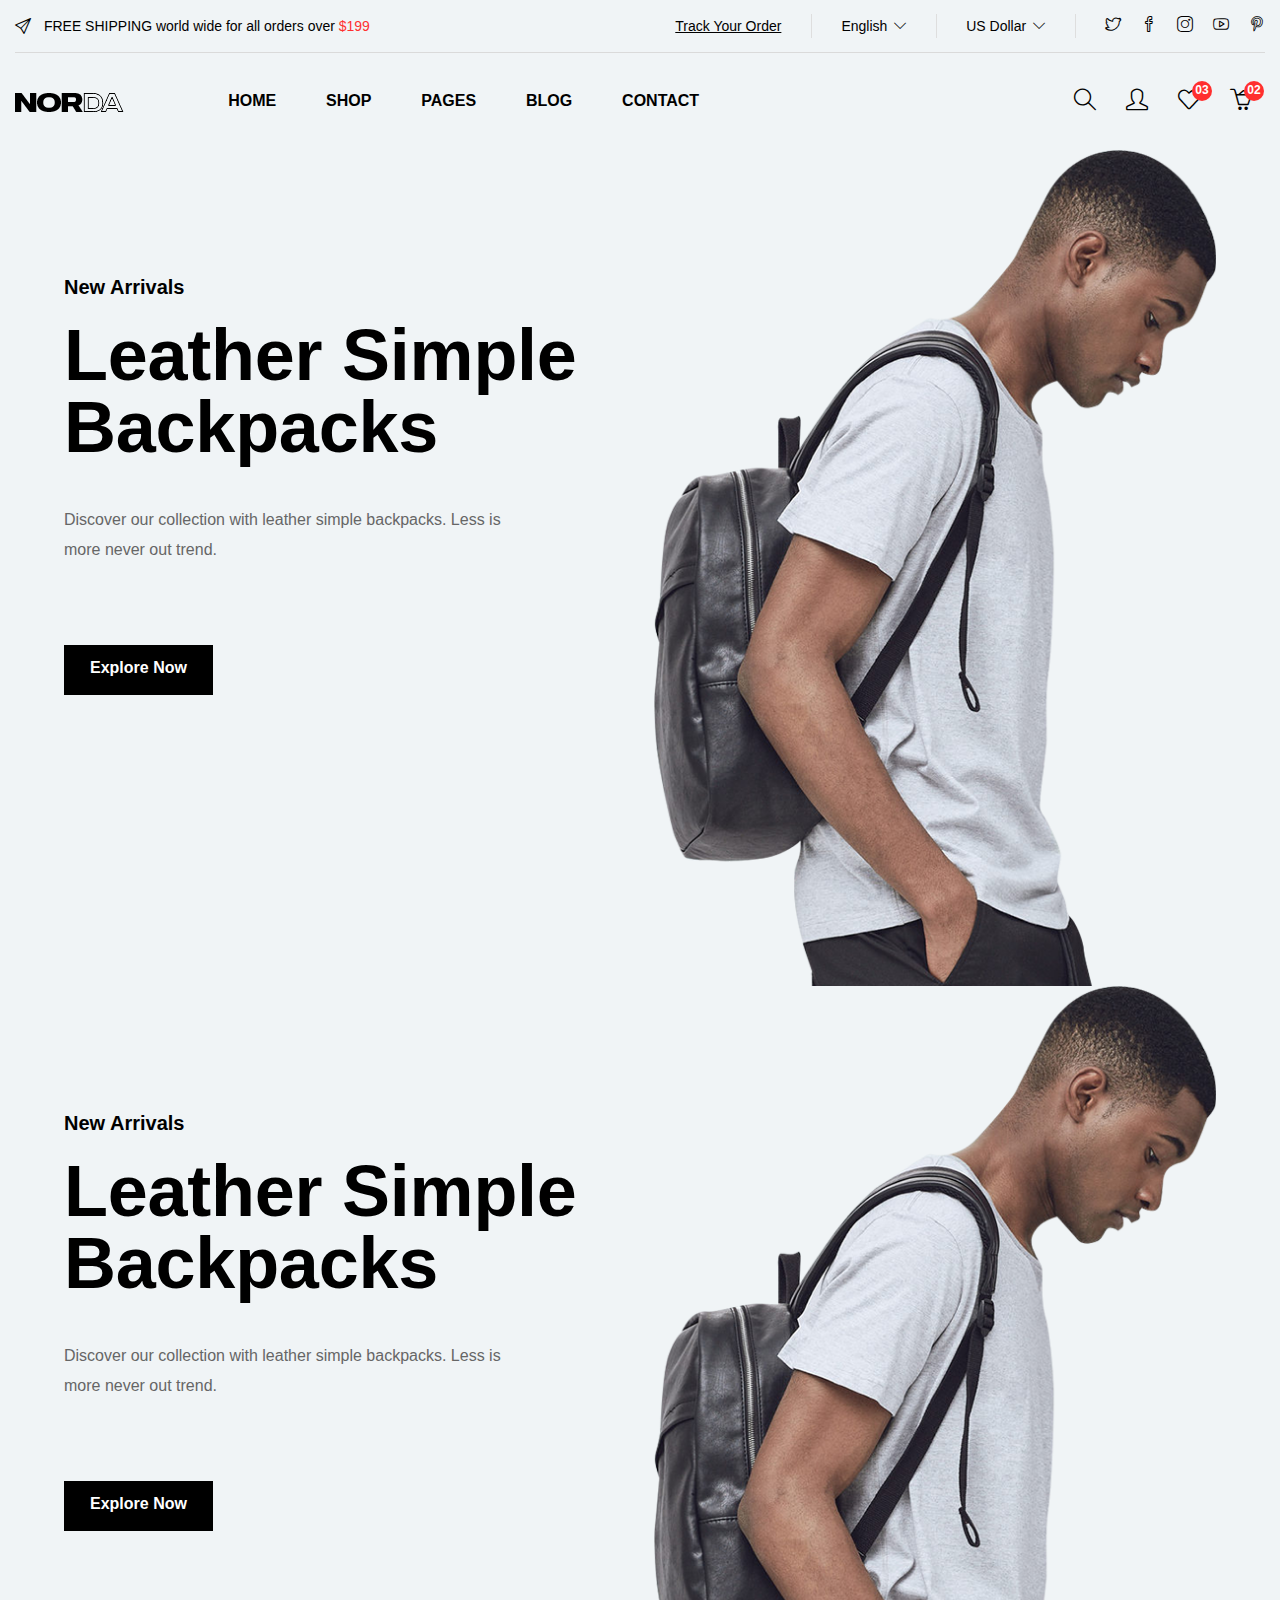
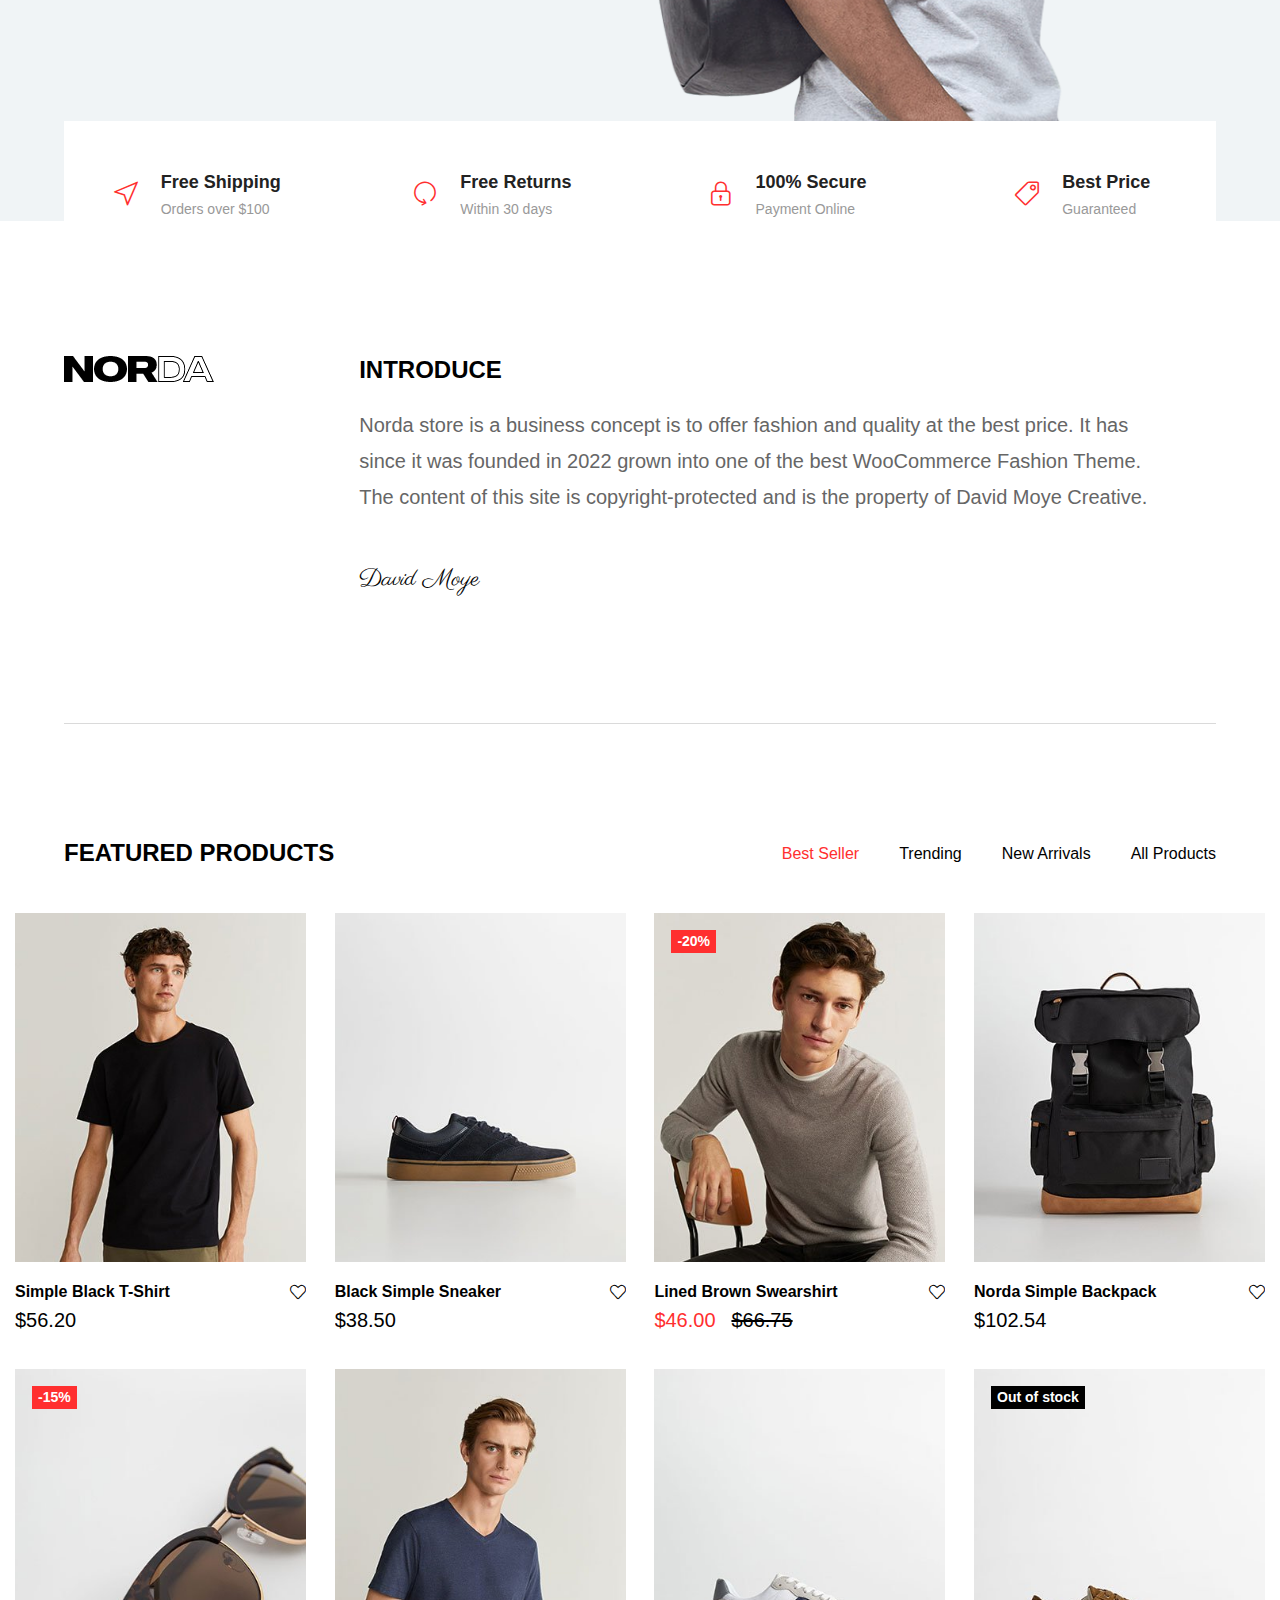
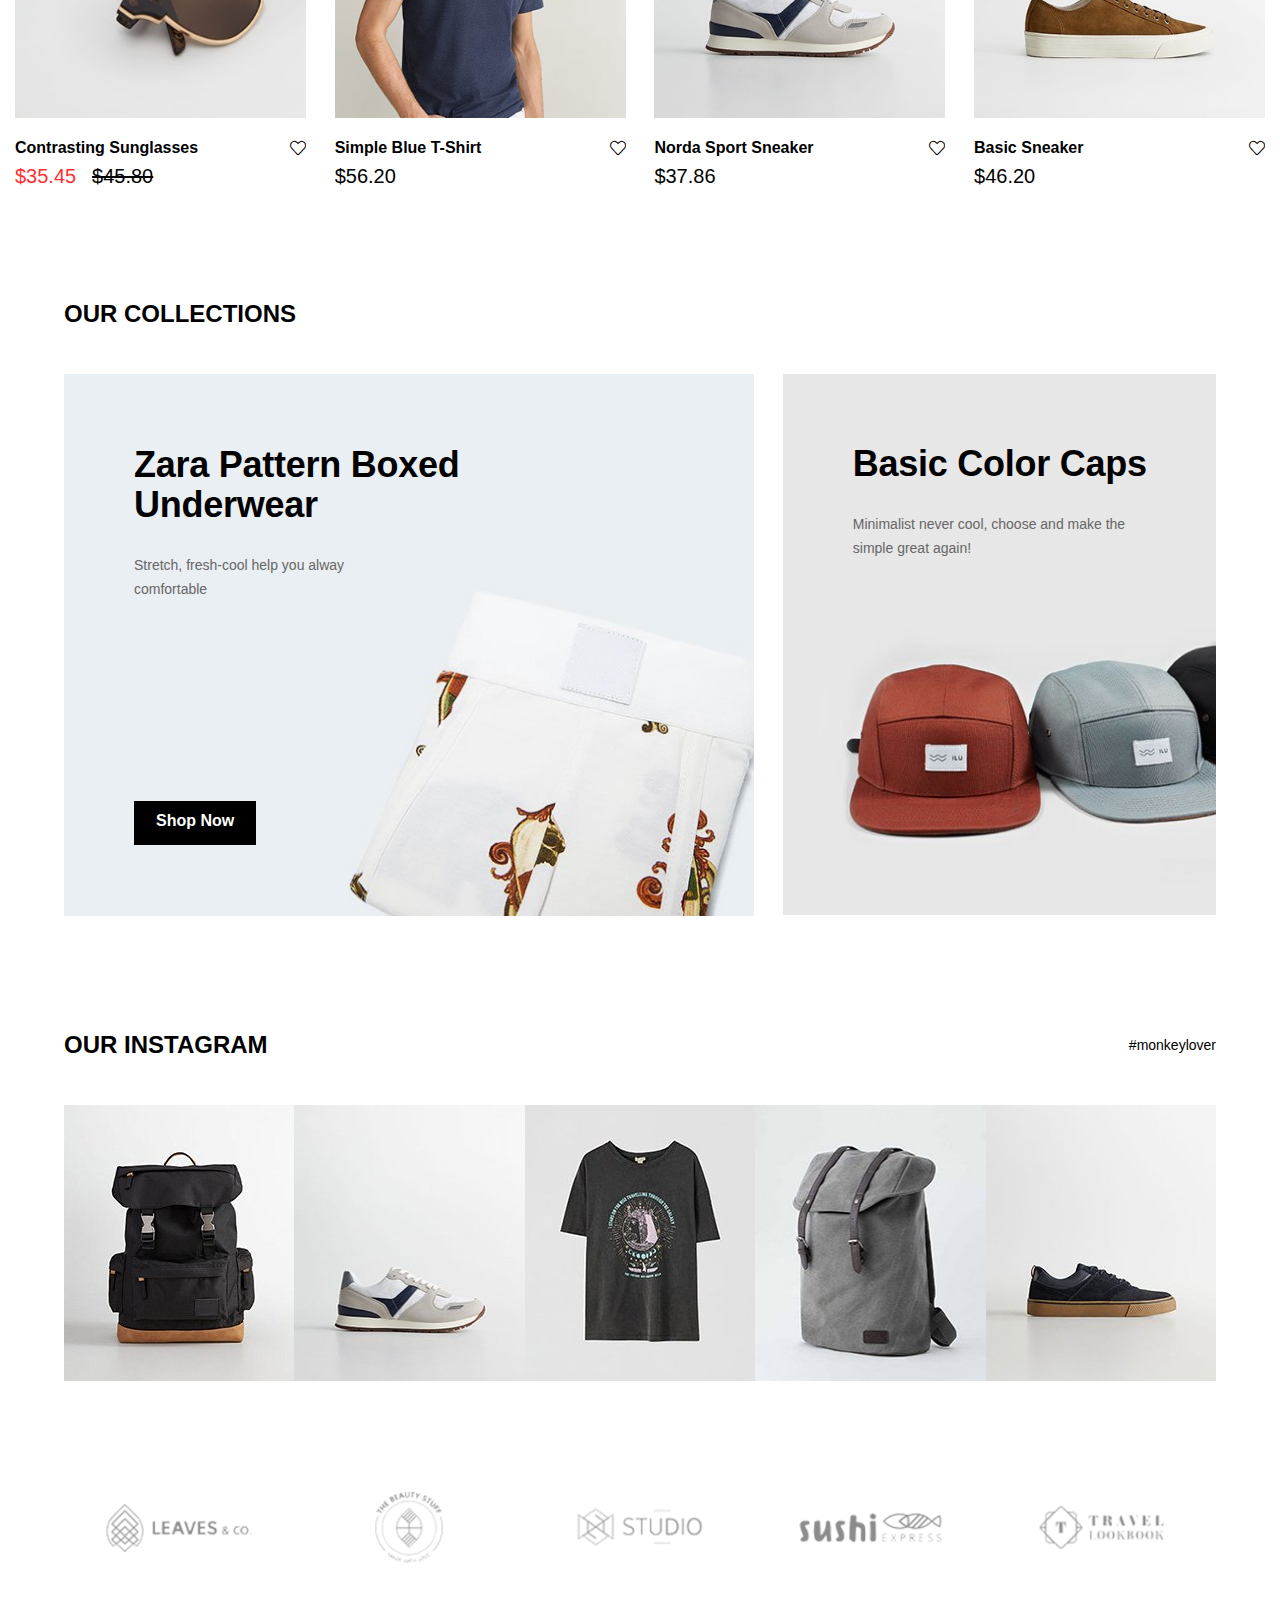
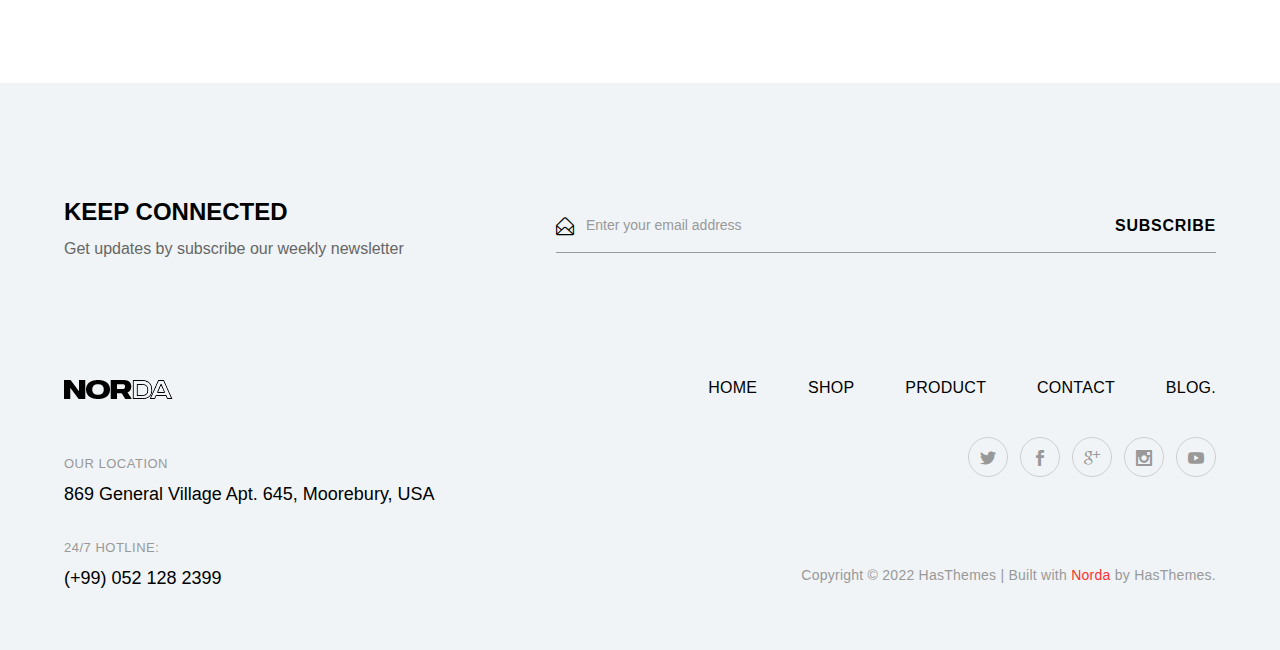
==== norda/index.html @ 331d60fc "Initital Commit" ====
<!doctype html>
<html class="no-js" lang="en">

<head>
    <meta charset="utf-8">
    <meta http-equiv="x-ua-compatible" content="ie=edge">
    <title>Norda - Minimal eCommerce HTML Template</title>
    <meta name="robots" content="noindex, follow" />
    <meta name="description" content="">
    <meta name="viewport" content="width=device-width, initial-scale=1, shrink-to-fit=no">
    <!-- Favicon -->
    <link rel="shortcut icon" type="image/x-icon" href="assets/images/favicon.png">

    <!-- All CSS is here
	============================================ -->

    <link rel="stylesheet" href="assets/css/vendor/bootstrap.min.css">
    <link rel="stylesheet" href="assets/css/vendor/simple-line-icons.css">
    <link rel="stylesheet" href="assets/css/vendor/elegant.css">
    <link rel="stylesheet" href="assets/css/vendor/linear-icon.css">
    <link rel="stylesheet" href="assets/css/plugins/nice-select.css">
    <link rel="stylesheet" href="assets/css/plugins/easyzoom.css">
    <link rel="stylesheet" href="assets/css/plugins/slick.css">
    <link rel="stylesheet" href="assets/css/plugins/animate.css">
    <link rel="stylesheet" href="assets/css/plugins/magnific-popup.css">
    <link rel="stylesheet" href="assets/css/plugins/jquery-ui.css">
    <link rel="stylesheet" href="assets/css/style.css">

</head>

<body>

    <div class="main-wrapper">
        <header class="header-area transparent-bar section-padding-1">
            <div class="container-fluid">
                <div class="header-large-device">
                    <div class="header-top header-top-ptb-1 border-bottom-1">
                        <div class="row">
                            <div class="col-xl-4 col-lg-5">
                                <div class="header-offer-wrap">
                                    <p><i class="icon-paper-plane"></i> FREE SHIPPING world wide for all orders over
                                        <span>$199</span>
                                    </p>
                                </div>
                            </div>
                            <div class="col-xl-8 col-lg-7">
                                <div class="header-top-right">
                                    <div class="same-style-wrap">
                                        <div class="same-style same-style-border track-order">
                                            <a href="order-tracking.html">Track Your Order</a>
                                        </div>
                                        <div class="same-style same-style-border language-wrap">
                                            <a class="language-dropdown-active" href="#">English <i
                                                    class="icon-arrow-down"></i></a>
                                            <div class="language-dropdown">
                                                <ul>
                                                    <li><a href="#">English</a></li>
                                                    <li><a href="#">French</a></li>
                                                    <li><a href="#">German</a></li>
                                                    <li><a href="#">Spanish</a></li>
                                                </ul>
                                            </div>
                                        </div>
                                        <div class="same-style same-style-border currency-wrap">
                                            <a class="currency-dropdown-active" href="#">US Dollar <i
                                                    class="icon-arrow-down"></i></a>
                                            <div class="currency-dropdown">
                                                <ul>
                                                    <li><a href="#">USD</a></li>
                                                    <li><a href="#">EUR</a></li>
                                                    <li><a href="#">Real</a></li>
                                                    <li><a href="#">BDT</a></li>
                                                </ul>
                                            </div>
                                        </div>
                                    </div>
                                    <div class="social-style-1 social-style-1-mrg">
                                        <a href="#"><i class="icon-social-twitter"></i></a>
                                        <a href="#"><i class="icon-social-facebook"></i></a>
                                        <a href="#"><i class="icon-social-instagram"></i></a>
                                        <a href="#"><i class="icon-social-youtube"></i></a>
                                        <a href="#"><i class="icon-social-pinterest"></i></a>
                                    </div>
                                </div>
                            </div>
                        </div>
                    </div>
                    <div class="header-bottom">
                        <div class="row align-items-center">
                            <div class="col-xl-2 col-lg-2">
                                <div class="logo">
                                    <a href="index.html"><img src="assets/images/logo/logo.png" alt="logo"></a>
                                </div>
                            </div>
                            <div class="col-xl-8 col-lg-7">
                                <div class="main-menu main-menu-padding-1 main-menu-lh-1">
                                    <nav>
                                        <ul>
                                            <li><a href="index.html">HOME </a>
                                                <ul class="sub-menu-style">
                                                    <li><a href="index.html">Home version 1 </a></li>
                                                    <li><a href="index-2.html">Home version 2</a></li>
                                                    <li><a href="index-3.html">Home version 3</a></li>
                                                    <li><a href="index-4.html">Home version 4</a></li>
                                                    <li><a href="index-5.html">Home version 5</a></li>
                                                    <li><a href="index-6.html">Home version 6</a></li>
                                                    <li><a href="index-7.html">Home version 7</a></li>
                                                    <li><a href="index-8.html">Home version 8</a></li>
                                                    <li><a href="index-9.html">Home version 9</a></li>
                                                    <li><a href="index-10.html">Home version 10</a></li>
                                                </ul>
                                            </li>
                                            <li><a href="shop.html">SHOP </a>
                                                <ul class="mega-menu-style mega-menu-mrg-1">
                                                    <li>
                                                        <ul>
                                                            <li>
                                                                <a class="dropdown-title" href="#">Shop Layout</a>
                                                                <ul>
                                                                    <li><a href="shop.html">standard style</a></li>
                                                                    <li><a href="shop-list.html">shop list style</a>
                                                                    </li>
                                                                    <li><a href="shop-fullwide.html">shop fullwide</a>
                                                                    </li>
                                                                    <li><a href="shop-no-sidebar.html">grid no
                                                                            sidebar</a></li>
                                                                    <li><a href="shop-list-no-sidebar.html">list no
                                                                            sidebar</a></li>
                                                                    <li><a href="shop-right-sidebar.html">shop right
                                                                            sidebar</a></li>
                                                                    <li><a href="store-location.html">store location</a>
                                                                    </li>
                                                                </ul>
                                                            </li>
                                                            <li>
                                                                <a class="dropdown-title" href="#">Products Layout</a>
                                                                <ul>
                                                                    <li><a href="product-details.html">tab style 1</a>
                                                                    </li>
                                                                    <li><a href="product-details-2.html">tab style 2</a>
                                                                    </li>
                                                                    <li><a href="product-details-sticky.html">sticky
                                                                            style</a></li>
                                                                    <li><a href="product-details-gallery.html">gallery
                                                                            style </a></li>
                                                                    <li><a href="product-details-affiliate.html">affiliate
                                                                            style</a></li>
                                                                    <li><a href="product-details-group.html">group
                                                                            style</a></li>
                                                                    <li><a href="product-details-fixed-img.html">fixed
                                                                            image style </a></li>
                                                                </ul>
                                                            </li>
                                                            <li>
                                                                <a href="shop.html"><img
                                                                        src="assets/images/banner/banner-12.png"
                                                                        alt=""></a>
                                                            </li>
                                                        </ul>
                                                    </li>
                                                </ul>
                                            </li>
                                            <li><a href="#">PAGES </a>
                                                <ul class="sub-menu-style">
                                                    <li><a href="about-us.html">about us </a></li>
                                                    <li><a href="cart.html">cart page</a></li>
                                                    <li><a href="checkout.html">checkout </a></li>
                                                    <li><a href="my-account.html">my account</a></li>
                                                    <li><a href="wishlist.html">wishlist </a></li>
                                                    <li><a href="compare.html">compare </a></li>
                                                    <li><a href="contact.html">contact us </a></li>
                                                    <li><a href="order-tracking.html">order tracking</a></li>
                                                    <li><a href="login-register.html">login / register </a></li>
                                                </ul>
                                            </li>
                                            <li><a href="blog.html">BLOG </a>
                                                <ul class="sub-menu-style">
                                                    <li><a href="blog.html">blog standard </a></li>
                                                    <li><a href="blog-no-sidebar.html">blog no sidebar </a></li>
                                                    <li><a href="blog-right-sidebar.html">blog right sidebar</a></li>
                                                    <li><a href="blog-details.html">blog details</a></li>
                                                </ul>
                                            </li>
                                            <li><a href="contact.html">CONTACT </a></li>
                                        </ul>
                                    </nav>
                                </div>
                            </div>
                            <div class="col-xl-2 col-lg-3">
                                <div class="header-action header-action-flex header-action-mrg-right">
                                    <div class="same-style-2 header-search-1">
                                        <a class="search-toggle" href="#">
                                            <i class="icon-magnifier s-open"></i>
                                            <i class="icon_close s-close"></i>
                                        </a>
                                        <div class="search-wrap-1">
                                            <form action="#">
                                                <input placeholder="Search products…" type="text">
                                                <button class="button-search"><i class="icon-magnifier"></i></button>
                                            </form>
                                        </div>
                                    </div>
                                    <div class="same-style-2">
                                        <a href="login-register.html"><i class="icon-user"></i></a>
                                    </div>
                                    <div class="same-style-2">
                                        <a href="wishlist.html"><i class="icon-heart"></i><span
                                                class="pro-count red">03</span></a>
                                    </div>
                                    <div class="same-style-2 header-cart">
                                        <a class="cart-active" href="#">
                                            <i class="icon-basket-loaded"></i><span class="pro-count red">02</span>
                                        </a>
                                    </div>
                                </div>
                            </div>
                        </div>
                    </div>
                </div>
                <div class="header-small-device small-device-ptb-1">
                    <div class="row align-items-center">
                        <div class="col-5">
                            <div class="mobile-logo">
                                <a href="index.html">
                                    <img alt="" src="assets/images/logo/logo.png">
                                </a>
                            </div>
                        </div>
                        <div class="col-7">
                            <div class="header-action header-action-flex">
                                <div class="same-style-2">
                                    <a href="login-register.html"><i class="icon-user"></i></a>
                                </div>
                                <div class="same-style-2">
                                    <a href="wishlist.html"><i class="icon-heart"></i><span
                                            class="pro-count red">03</span></a>
                                </div>
                                <div class="same-style-2 header-cart">
                                    <a class="cart-active" href="#">
                                        <i class="icon-basket-loaded"></i><span class="pro-count red">02</span>
                                    </a>
                                </div>
                                <div class="same-style-2 main-menu-icon">
                                    <a class="mobile-header-button-active" href="#"><i class="icon-menu"></i> </a>
                                </div>
                            </div>
                        </div>
                    </div>
                </div>
            </div>
        </header>
        <!-- mini cart start -->
        <div class="sidebar-cart-active">
            <div class="sidebar-cart-all">
                <a class="cart-close" href="#"><i class="icon_close"></i></a>
                <div class="cart-content">
                    <h3>Shopping Cart</h3>
                    <ul>
                        <li class="single-product-cart">
                            <div class="cart-img">
                                <a href="#"><img src="assets/images/cart/cart-1.jpg" alt=""></a>
                            </div>
                            <div class="cart-title">
                                <h4><a href="#">Simple Black T-Shirt</a></h4>
                                <span> 1 × $49.00 </span>
                            </div>
                            <div class="cart-delete">
                                <a href="#">×</a>
                            </div>
                        </li>
                        <li class="single-product-cart">
                            <div class="cart-img">
                                <a href="#"><img src="assets/images/cart/cart-2.jpg" alt=""></a>
                            </div>
                            <div class="cart-title">
                                <h4><a href="#">Norda Backpack</a></h4>
                                <span> 1 × $49.00 </span>
                            </div>
                            <div class="cart-delete">
                                <a href="#">×</a>
                            </div>
                        </li>
                    </ul>
                    <div class="cart-total">
                        <h4>Subtotal: <span>$170.00</span></h4>
                    </div>
                    <div class="cart-checkout-btn">
                        <a class="btn-hover cart-btn-style" href="cart.html">view cart</a>
                        <a class="no-mrg btn-hover cart-btn-style" href="checkout.html">checkout</a>
                    </div>
                </div>
            </div>
        </div>
        <!-- Mobile menu start -->
        <div class="mobile-header-active mobile-header-wrapper-style">
            <div class="clickalbe-sidebar-wrap">
                <a class="sidebar-close"><i class="icon_close"></i></a>
                <div class="mobile-header-content-area">
                    <div class="header-offer-wrap mobile-header-padding-border-4">
                        <p><i class="icon-paper-plane"></i> FREE SHIPPING world wide for all orders over
                            <span>$199</span>
                        </p>
                    </div>
                    <div class="mobile-search mobile-header-padding-border-1">
                        <form class="search-form" action="#">
                            <input type="text" placeholder="Search here…">
                            <button class="button-search"><i class="icon-magnifier"></i></button>
                        </form>
                    </div>
                    <div class="mobile-menu-wrap mobile-header-padding-border-2">
                        <!-- mobile menu start -->
                        <nav>
                            <ul class="mobile-menu">
                                <li class="menu-item-has-children"><a href="index.html">Home</a>
                                    <ul class="dropdown">
                                        <li><a href="index.html">Home version 1 </a></li>
                                        <li><a href="index-2.html">Home version 2</a></li>
                                        <li><a href="index-3.html">Home version 3</a></li>
                                        <li><a href="index-4.html">Home version 4</a></li>
                                        <li><a href="index-5.html">Home version 5</a></li>
                                        <li><a href="index-6.html">Home version 6</a></li>
                                        <li><a href="index-7.html">Home version 7</a></li>
                                        <li><a href="index-8.html">Home version 8</a></li>
                                        <li><a href="index-9.html">Home version 9</a></li>
                                        <li><a href="index-10.html">Home version 10</a></li>
                                    </ul>
                                </li>
                                <li class="menu-item-has-children "><a href="#">shop</a>
                                    <ul class="dropdown">
                                        <li class="menu-item-has-children"><a href="#">shop layout</a>
                                            <ul class="dropdown">
                                                <li><a href="shop.html">standard style</a></li>
                                                <li><a href="shop-list.html">shop list style</a></li>
                                                <li><a href="shop-fullwide.html">shop fullwide</a></li>
                                                <li><a href="shop-no-sidebar.html">grid no sidebar</a></li>
                                                <li><a href="shop-list-no-sidebar.html">list no sidebar</a></li>
                                                <li><a href="shop-right-sidebar.html">shop right sidebar</a></li>
                                                <li><a href="store-location.html">store location</a></li>
                                            </ul>
                                        </li>
                                        <li class="menu-item-has-children"><a href="#">Products Layout</a>
                                            <ul class="dropdown">
                                                <li><a href="product-details.html">tab style 1</a></li>
                                                <li><a href="product-details-2.html">tab style 2</a></li>
                                                <li><a href="product-details-sticky.html">sticky style</a></li>
                                                <li><a href="product-details-gallery.html">gallery style </a></li>
                                                <li><a href="product-details-affiliate.html">affiliate style</a></li>
                                                <li><a href="product-details-group.html">group style</a></li>
                                                <li><a href="product-details-fixed-img.html">fixed image style </a></li>
                                            </ul>
                                        </li>
                                    </ul>
                                </li>
                                <li class="menu-item-has-children"><a href="#">Pages</a>
                                    <ul class="dropdown">
                                        <li><a href="about-us.html">about us </a></li>
                                        <li><a href="cart.html">cart page</a></li>
                                        <li><a href="checkout.html">checkout </a></li>
                                        <li><a href="my-account.html">my account</a></li>
                                        <li><a href="wishlist.html">wishlist </a></li>
                                        <li><a href="compare.html">compare </a></li>
                                        <li><a href="contact.html">contact us </a></li>
                                        <li><a href="order-tracking.html">order tracking</a></li>
                                        <li><a href="login-register.html">login / register </a></li>
                                    </ul>
                                </li>
                                <li class="menu-item-has-children "><a href="#">Blog</a>
                                    <ul class="dropdown">
                                        <li><a href="blog.html">blog standard </a></li>
                                        <li><a href="blog-no-sidebar.html">blog no sidebar </a></li>
                                        <li><a href="blog-right-sidebar.html">blog right sidebar</a></li>
                                        <li><a href="blog-details.html">blog details</a></li>
                                    </ul>
                                </li>
                                <li><a href="contact.html">Contact us</a></li>
                            </ul>
                        </nav>
                        <!-- mobile menu end -->
                    </div>
                    <div class="mobile-header-info-wrap mobile-header-padding-border-3">
                        <div class="single-mobile-header-info">
                            <a href="order-tracking.html"><i class="lastudioicon-pin-3-2"></i> Track Your Order </a>
                        </div>
                        <div class="single-mobile-header-info">
                            <a class="mobile-language-active" href="#">Language <span><i
                                        class="icon-arrow-down"></i></span></a>
                            <div class="lang-curr-dropdown lang-dropdown-active">
                                <ul>
                                    <li><a href="#">English</a></li>
                                    <li><a href="#">French</a></li>
                                    <li><a href="#">German</a></li>
                                    <li><a href="#">Spanish</a></li>
                                </ul>
                            </div>
                        </div>
                        <div class="single-mobile-header-info">
                            <a class="mobile-currency-active" href="#">Currency <span><i
                                        class="icon-arrow-down"></i></span></a>
                            <div class="lang-curr-dropdown curr-dropdown-active">
                                <ul>
                                    <li><a href="#">USD</a></li>
                                    <li><a href="#">EUR</a></li>
                                    <li><a href="#">Real</a></li>
                                    <li><a href="#">BDT</a></li>
                                </ul>
                            </div>
                        </div>
                    </div>
                    <div class="mobile-contact-info mobile-header-padding-border-4">
                        <ul>
                            <li><i class="icon-phone "></i> (+612) 2531 5600</li>
                            <li><i class="icon-envelope-open "></i> norda@domain.com</li>
                            <li><i class="icon-home"></i> PO Box 1622 Colins Street West Australia</li>
                        </ul>
                    </div>
                    <div class="mobile-social-icon">
                        <a class="facebook" href="#"><i class="icon-social-facebook"></i></a>
                        <a class="twitter" href="#"><i class="icon-social-twitter"></i></a>
                        <a class="pinterest" href="#"><i class="icon-social-pinterest"></i></a>
                        <a class="instagram" href="#"><i class="icon-social-instagram"></i></a>
                    </div>
                </div>
            </div>
        </div>
        <div class="slider-area bg-gray">
            <div class="hero-slider-active-1 hero-slider-pt-1 nav-style-1 dot-style-1">
                <div class="single-hero-slider single-animation-wrap">
                    <div class="container">
                        <div class="row">
                            <div class="col-lg-6 col-md-6 col-sm-6">
                                <div class="hero-slider-content-1 hero-slider-content-1-pt-1 slider-animated-1">
                                    <h4 class="animated">New Arrivals</h4>
                                    <h1 class="animated">Leather Simple <br>Backpacks</h1>
                                    <p class="animated">Discover our collection with leather simple backpacks. Less is
                                        more never out trend.</p>
                                    <div class="btn-style-1">
                                        <a class="animated btn-1-padding-1" href="product-details.html">Explore Now</a>
                                    </div>
                                </div>
                            </div>
                            <div class="col-lg-6 col-md-6 col-sm-6">
                                <div class="hero-slider-img-1 slider-animated-1">
                                    <img class="animated" src="assets/images/slider/hm-1-slider-1.png" alt="">
                                </div>
                            </div>
                        </div>
                    </div>
                </div>
                <div class="single-hero-slider single-animation-wrap">
                    <div class="container">
                        <div class="row">
                            <div class="col-lg-6 col-md-6 col-sm-6">
                                <div class="hero-slider-content-1 hero-slider-content-1-pt-1 slider-animated-1">
                                    <h4 class="animated">New Arrivals</h4>
                                    <h1 class="animated">Leather Simple <br>Backpacks</h1>
                                    <p class="animated">Discover our collection with leather simple backpacks. Less is
                                        more never out trend.</p>
                                    <div class="btn-style-1">
                                        <a class="animated btn-1-padding-1" href="product-details.html">Explore Now</a>
                                    </div>
                                </div>
                            </div>
                            <div class="col-lg-6 col-md-6 col-sm-6">
                                <div class="hero-slider-img-1 slider-animated-1">
                                    <img class="animated" src="assets/images/slider/hm-1-slider-1.png" alt="">
                                </div>
                            </div>
                        </div>
                    </div>
                </div>
            </div>
        </div>
        <div class="service-area">
            <div class="container">
                <div class="service-wrap">
                    <div class="row">
                        <div class="col-lg-3 col-md-6 col-sm-6 col-12">
                            <div class="single-service-wrap mb-30">
                                <div class="service-icon">
                                    <i class="icon-cursor"></i>
                                </div>
                                <div class="service-content">
                                    <h3>Free Shipping</h3>
                                    <span>Orders over $100</span>
                                </div>
                            </div>
                        </div>
                        <div class="col-lg-3 col-md-6 col-sm-6 col-12">
                            <div class="single-service-wrap mb-30">
                                <div class="service-icon">
                                    <i class="icon-reload"></i>
                                </div>
                                <div class="service-content">
                                    <h3>Free Returns</h3>
                                    <span>Within 30 days</span>
                                </div>
                            </div>
                        </div>
                        <div class="col-lg-3 col-md-6 col-sm-6 col-12">
                            <div class="single-service-wrap mb-30">
                                <div class="service-icon">
                                    <i class="icon-lock"></i>
                                </div>
                                <div class="service-content">
                                    <h3>100% Secure</h3>
                                    <span>Payment Online</span>
                                </div>
                            </div>
                        </div>
                        <div class="col-lg-3 col-md-6 col-sm-6 col-12">
                            <div class="single-service-wrap mb-30">
                                <div class="service-icon">
                                    <i class="icon-tag"></i>
                                </div>
                                <div class="service-content">
                                    <h3>Best Price</h3>
                                    <span>Guaranteed</span>
                                </div>
                            </div>
                        </div>
                    </div>
                </div>
            </div>
        </div>
        <div class="about-us-area pt-85">
            <div class="container">
                <div class="border-bottom-1 about-content-pb">
                    <div class="row">
                        <div class="col-lg-3 col-md-3">
                            <div class="about-us-logo">
                                <img src="assets/images/about/logo.png" alt="logo">
                            </div>
                        </div>
                        <div class="col-lg-9 col-md-9">
                            <div class="about-us-content">
                                <h3>Introduce</h3>
                                <p>Norda store is a business concept is to offer fashion and quality at the best price.
                                    It has since it was founded in 2022 grown into one of the best WooCommerce Fashion
                                    Theme. The content of this site is copyright-protected and is the property of David
                                    Moye Creative.</p>
                                <div class="signature">
                                    <h2>David Moye</h2>
                                </div>
                            </div>
                        </div>
                    </div>
                </div>
            </div>
        </div>
        <div class="product-area section-padding-1 pt-115 pb-75">
            <div class="container">
                <div class="section-title-tab-wrap mb-45">
                    <div class="section-title">
                        <h2>Featured Products</h2>
                    </div>
                    <div class="tab-style-1 nav">
                        <a class="active" href="#product-1" data-bs-toggle="tab">Best Seller</a>
                        <a href="#product-2" data-bs-toggle="tab"> Trending</a>
                        <a href="#product-3" data-bs-toggle="tab">New Arrivals </a>
                        <a href="#product-4" data-bs-toggle="tab">All Products</a>
                    </div>
                </div>
            </div>
            <div class="container-fluid">
                <div class="tab-content jump">
                    <div id="product-1" class="tab-pane active">
                        <div class="row">
                            <div class="col-xl-3 col-lg-4 col-md-6 col-sm-6 col-12">
                                <div class="single-product-wrap mb-35">
                                    <div class="product-img product-img-zoom mb-20">
                                        <a href="product-details.html">
                                            <img src="assets/images/product/product-1.jpg" alt="">
                                        </a>
                                        <div class="product-action-wrap">
                                            <div class="product-action-left">
                                                <button><i class="icon-basket-loaded"></i>Add to Cart</button>
                                            </div>
                                            <div class="product-action-right tooltip-style">
                                                <button data-bs-toggle="modal" data-bs-target="#exampleModal"><i
                                                        class="icon-size-fullscreen icons"></i><span>Quick
                                                        View</span></button>
                                                <button class="font-inc"><i
                                                        class="icon-refresh"></i><span>Compare</span></button>
                                            </div>
                                        </div>
                                    </div>
                                    <div class="product-content-wrap">
                                        <div class="product-content-left">
                                            <h4><a href="product-details.html">Simple Black T-Shirt</a></h4>
                                            <div class="product-price">
                                                <span>$56.20</span>
                                            </div>
                                        </div>
                                        <div class="product-content-right tooltip-style">
                                            <button class="font-inc"><i
                                                    class="icon-heart"></i><span>Wishlist</span></button>
                                        </div>
                                    </div>
                                </div>
                            </div>
                            <div class="col-xl-3 col-lg-4 col-md-6 col-sm-6 col-12">
                                <div class="single-product-wrap mb-35">
                                    <div class="product-img product-img-zoom mb-20">
                                        <a href="product-details.html">
                                            <img src="assets/images/product/product-2.jpg" alt="">
                                        </a>
                                        <div class="product-action-wrap">
                                            <div class="product-action-left">
                                                <button><i class="icon-basket-loaded"></i>Add to Cart</button>
                                            </div>
                                            <div class="product-action-right tooltip-style">
                                                <button data-bs-toggle="modal" data-bs-target="#exampleModal"><i
                                                        class="icon-size-fullscreen icons"></i><span>Quick
                                                        View</span></button>
                                                <button class="font-inc"><i
                                                        class="icon-refresh"></i><span>Compare</span></button>
                                            </div>
                                        </div>
                                    </div>
                                    <div class="product-content-wrap">
                                        <div class="product-content-left">
                                            <h4><a href="product-details.html">Black Simple Sneaker</a></h4>
                                            <div class="product-price">
                                                <span>$38.50</span>
                                            </div>
                                        </div>
                                        <div class="product-content-right tooltip-style">
                                            <button class="font-inc"><i
                                                    class="icon-heart"></i><span>Wishlist</span></button>
                                        </div>
                                    </div>
                                </div>
                            </div>
                            <div class="col-xl-3 col-lg-4 col-md-6 col-sm-6 col-12">
                                <div class="single-product-wrap mb-35">
                                    <div class="product-img product-img-zoom mb-20">
                                        <a href="product-details.html">
                                            <img src="assets/images/product/product-3.jpg" alt="">
                                        </a>
                                        <span class="pro-badge left bg-red">-20%</span>
                                        <div class="product-action-wrap">
                                            <div class="product-action-left">
                                                <button><i class="icon-basket-loaded"></i>Add to Cart</button>
                                            </div>
                                            <div class="product-action-right tooltip-style">
                                                <button data-bs-toggle="modal" data-bs-target="#exampleModal"><i
                                                        class="icon-size-fullscreen icons"></i><span>Quick
                                                        View</span></button>
                                                <button class="font-inc"><i
                                                        class="icon-refresh"></i><span>Compare</span></button>
                                            </div>
                                        </div>
                                    </div>
                                    <div class="product-content-wrap">
                                        <div class="product-content-left">
                                            <h4><a href="product-details.html">Lined Brown Swearshirt</a></h4>
                                            <div class="product-price">
                                                <span class="new-price">$46.00</span>
                                                <span class="old-price">$66.75</span>
                                            </div>
                                        </div>
                                        <div class="product-content-right tooltip-style">
                                            <button class="font-inc"><i
                                                    class="icon-heart"></i><span>Wishlist</span></button>
                                        </div>
                                    </div>
                                </div>
                            </div>
                            <div class="col-xl-3 col-lg-4 col-md-6 col-sm-6 col-12">
                                <div class="single-product-wrap mb-35">
                                    <div class="product-img product-img-zoom mb-20">
                                        <a href="product-details.html">
                                            <img src="assets/images/product/product-4.jpg" alt="">
                                        </a>
                                        <div class="product-action-wrap">
                                            <div class="product-action-left">
                                                <button><i class="icon-basket-loaded"></i>Add to Cart</button>
                                            </div>
                                            <div class="product-action-right tooltip-style">
                                                <button data-bs-toggle="modal" data-bs-target="#exampleModal"><i
                                                        class="icon-size-fullscreen icons"></i><span>Quick
                                                        View</span></button>
                                                <button class="font-inc"><i
                                                        class="icon-refresh"></i><span>Compare</span></button>
                                            </div>
                                        </div>
                                    </div>
                                    <div class="product-content-wrap">
                                        <div class="product-content-left">
                                            <h4><a href="product-details.html">Norda Simple Backpack</a></h4>
                                            <div class="product-price">
                                                <span>$102.54</span>
                                            </div>
                                        </div>
                                        <div class="product-content-right tooltip-style">
                                            <button class="font-inc"><i
                                                    class="icon-heart"></i><span>Wishlist</span></button>
                                        </div>
                                    </div>
                                </div>
                            </div>
                            <div class="col-xl-3 col-lg-4 col-md-6 col-sm-6 col-12">
                                <div class="single-product-wrap mb-35">
                                    <div class="product-img product-img-zoom mb-20">
                                        <a href="product-details.html">
                                            <img src="assets/images/product/product-5.jpg" alt="">
                                        </a>
                                        <span class="pro-badge left bg-red">-15%</span>
                                        <div class="product-action-wrap">
                                            <div class="product-action-left">
                                                <button><i class="icon-basket-loaded"></i>Add to Cart</button>
                                            </div>
                                            <div class="product-action-right tooltip-style">
                                                <button data-bs-toggle="modal" data-bs-target="#exampleModal"><i
                                                        class="icon-size-fullscreen icons"></i><span>Quick
                                                        View</span></button>
                                                <button class="font-inc"><i
                                                        class="icon-refresh"></i><span>Compare</span></button>
                                            </div>
                                        </div>
                                    </div>
                                    <div class="product-content-wrap">
                                        <div class="product-content-left">
                                            <h4><a href="product-details.html">Contrasting Sunglasses</a></h4>
                                            <div class="product-price">
                                                <span class="new-price">$35.45</span>
                                                <span class="old-price">$45.80</span>
                                            </div>
                                        </div>
                                        <div class="product-content-right tooltip-style">
                                            <button class="font-inc"><i
                                                    class="icon-heart"></i><span>Wishlist</span></button>
                                        </div>
                                    </div>
                                </div>
                            </div>
                            <div class="col-xl-3 col-lg-4 col-md-6 col-sm-6 col-12">
                                <div class="single-product-wrap mb-35">
                                    <div class="product-img product-img-zoom mb-20">
                                        <a href="product-details.html">
                                            <img src="assets/images/product/product-6.jpg" alt="">
                                        </a>
                                        <div class="product-action-wrap">
                                            <div class="product-action-left">
                                                <button><i class="icon-basket-loaded"></i>Add to Cart</button>
                                            </div>
                                            <div class="product-action-right tooltip-style">
                                                <button data-bs-toggle="modal" data-bs-target="#exampleModal"><i
                                                        class="icon-size-fullscreen icons"></i><span>Quick
                                                        View</span></button>
                                                <button class="font-inc"><i
                                                        class="icon-refresh"></i><span>Compare</span></button>
                                            </div>
                                        </div>
                                    </div>
                                    <div class="product-content-wrap">
                                        <div class="product-content-left">
                                            <h4><a href="product-details.html">Simple Blue T-Shirt</a></h4>
                                            <div class="product-price">
                                                <span>$56.20</span>
                                            </div>
                                        </div>
                                        <div class="product-content-right tooltip-style">
                                            <button class="font-inc"><i
                                                    class="icon-heart"></i><span>Wishlist</span></button>
                                        </div>
                                    </div>
                                </div>
                            </div>
                            <div class="col-xl-3 col-lg-4 col-md-6 col-sm-6 col-12">
                                <div class="single-product-wrap mb-35">
                                    <div class="product-img product-img-zoom mb-20">
                                        <a href="product-details.html">
                                            <img src="assets/images/product/product-7.jpg" alt="">
                                        </a>
                                        <div class="product-action-wrap">
                                            <div class="product-action-left">
                                                <button><i class="icon-basket-loaded"></i>Add to Cart</button>
                                            </div>
                                            <div class="product-action-right tooltip-style">
                                                <button data-bs-toggle="modal" data-bs-target="#exampleModal"><i
                                                        class="icon-size-fullscreen icons"></i><span>Quick
                                                        View</span></button>
                                                <button class="font-inc"><i
                                                        class="icon-refresh"></i><span>Compare</span></button>
                                            </div>
                                        </div>
                                    </div>
                                    <div class="product-content-wrap">
                                        <div class="product-content-left">
                                            <h4><a href="product-details.html">Norda Sport Sneaker</a></h4>
                                            <div class="product-price">
                                                <span>$37.86</span>
                                            </div>
                                        </div>
                                        <div class="product-content-right tooltip-style">
                                            <button class="font-inc"><i
                                                    class="icon-heart"></i><span>Wishlist</span></button>
                                        </div>
                                    </div>
                                </div>
                            </div>
                            <div class="col-xl-3 col-lg-4 col-md-6 col-sm-6 col-12">
                                <div class="single-product-wrap mb-35">
                                    <div class="product-img product-img-zoom mb-20">
                                        <a href="product-details.html">
                                            <img src="assets/images/product/product-8.jpg" alt="">
                                        </a>
                                        <span class="pro-badge left bg-black">Out of stock</span>
                                        <div class="product-action-wrap">
                                            <div class="product-action-left">
                                                <button><i class="icon-basket-loaded"></i>Add to Cart</button>
                                            </div>
                                            <div class="product-action-right tooltip-style">
                                                <button data-bs-toggle="modal" data-bs-target="#exampleModal"><i
                                                        class="icon-size-fullscreen icons"></i><span>Quick
                                                        View</span></button>
                                                <button class="font-inc"><i
                                                        class="icon-refresh"></i><span>Compare</span></button>
                                            </div>
                                        </div>
                                    </div>
                                    <div class="product-content-wrap">
                                        <div class="product-content-left">
                                            <h4><a href="product-details.html">Basic Sneaker</a></h4>
                                            <div class="product-price">
                                                <span>$46.20</span>
                                            </div>
                                        </div>
                                        <div class="product-content-right tooltip-style">
                                            <button class="font-inc"><i
                                                    class="icon-heart"></i><span>Wishlist</span></button>
                                        </div>
                                    </div>
                                </div>
                            </div>
                        </div>
                    </div>
                    <div id="product-2" class="tab-pane">
                        <div class="row">
                            <div class="col-xl-3 col-lg-4 col-md-6 col-sm-6 col-12">
                                <div class="single-product-wrap mb-35">
                                    <div class="product-img product-img-zoom mb-20">
                                        <a href="product-details.html">
                                            <img src="assets/images/product/product-8.jpg" alt="">
                                        </a>
                                        <div class="product-action-wrap">
                                            <div class="product-action-left">
                                                <button><i class="icon-basket-loaded"></i>Add to Cart</button>
                                            </div>
                                            <div class="product-action-right tooltip-style">
                                                <button data-bs-toggle="modal" data-bs-target="#exampleModal"><i
                                                        class="icon-size-fullscreen icons"></i><span>Quick
                                                        View</span></button>
                                                <button class="font-inc"><i
                                                        class="icon-refresh"></i><span>Compare</span></button>
                                            </div>
                                        </div>
                                    </div>
                                    <div class="product-content-wrap">
                                        <div class="product-content-left">
                                            <h4><a href="product-details.html">Basic Sneaker</a></h4>
                                            <div class="product-price">
                                                <span>$56.20</span>
                                            </div>
                                        </div>
                                        <div class="product-content-right tooltip-style">
                                            <button class="font-inc"><i
                                                    class="icon-heart"></i><span>Wishlist</span></button>
                                        </div>
                                    </div>
                                </div>
                            </div>
                            <div class="col-xl-3 col-lg-4 col-md-6 col-sm-6 col-12">
                                <div class="single-product-wrap mb-35">
                                    <div class="product-img product-img-zoom mb-20">
                                        <a href="product-details.html">
                                            <img src="assets/images/product/product-7.jpg" alt="">
                                        </a>
                                        <div class="product-action-wrap">
                                            <div class="product-action-left">
                                                <button><i class="icon-basket-loaded"></i>Add to Cart</button>
                                            </div>
                                            <div class="product-action-right tooltip-style">
                                                <button data-bs-toggle="modal" data-bs-target="#exampleModal"><i
                                                        class="icon-size-fullscreen icons"></i><span>Quick
                                                        View</span></button>
                                                <button class="font-inc"><i
                                                        class="icon-refresh"></i><span>Compare</span></button>
                                            </div>
                                        </div>
                                    </div>
                                    <div class="product-content-wrap">
                                        <div class="product-content-left">
                                            <h4><a href="product-details.html">Norda Sport Sneaker</a></h4>
                                            <div class="product-price">
                                                <span>$38.50</span>
                                            </div>
                                        </div>
                                        <div class="product-content-right tooltip-style">
                                            <button class="font-inc"><i
                                                    class="icon-heart"></i><span>Wishlist</span></button>
                                        </div>
                                    </div>
                                </div>
                            </div>
                            <div class="col-xl-3 col-lg-4 col-md-6 col-sm-6 col-12">
                                <div class="single-product-wrap mb-35">
                                    <div class="product-img product-img-zoom mb-20">
                                        <a href="product-details.html">
                                            <img src="assets/images/product/product-6.jpg" alt="">
                                        </a>
                                        <span class="pro-badge left bg-red">-20%</span>
                                        <div class="product-action-wrap">
                                            <div class="product-action-left">
                                                <button><i class="icon-basket-loaded"></i>Add to Cart</button>
                                            </div>
                                            <div class="product-action-right tooltip-style">
                                                <button data-bs-toggle="modal" data-bs-target="#exampleModal"><i
                                                        class="icon-size-fullscreen icons"></i><span>Quick
                                                        View</span></button>
                                                <button class="font-inc"><i
                                                        class="icon-refresh"></i><span>Compare</span></button>
                                            </div>
                                        </div>
                                    </div>
                                    <div class="product-content-wrap">
                                        <div class="product-content-left">
                                            <h4><a href="product-details.html">Simple Blue T-Shirt</a></h4>
                                            <div class="product-price">
                                                <span class="new-price">$46.00</span>
                                                <span class="old-price">$66.75</span>
                                            </div>
                                        </div>
                                        <div class="product-content-right tooltip-style">
                                            <button class="font-inc"><i
                                                    class="icon-heart"></i><span>Wishlist</span></button>
                                        </div>
                                    </div>
                                </div>
                            </div>
                            <div class="col-xl-3 col-lg-4 col-md-6 col-sm-6 col-12">
                                <div class="single-product-wrap mb-35">
                                    <div class="product-img product-img-zoom mb-20">
                                        <a href="product-details.html">
                                            <img src="assets/images/product/product-5.jpg" alt="">
                                        </a>
                                        <div class="product-action-wrap">
                                            <div class="product-action-left">
                                                <button><i class="icon-basket-loaded"></i>Add to Cart</button>
                                            </div>
                                            <div class="product-action-right tooltip-style">
                                                <button data-bs-toggle="modal" data-bs-target="#exampleModal"><i
                                                        class="icon-size-fullscreen icons"></i><span>Quick
                                                        View</span></button>
                                                <button class="font-inc"><i
                                                        class="icon-refresh"></i><span>Compare</span></button>
                                            </div>
                                        </div>
                                    </div>
                                    <div class="product-content-wrap">
                                        <div class="product-content-left">
                                            <h4><a href="product-details.html">Contrasting Sunglasses</a></h4>
                                            <div class="product-price">
                                                <span>$102.54</span>
                                            </div>
                                        </div>
                                        <div class="product-content-right tooltip-style">
                                            <button class="font-inc"><i
                                                    class="icon-heart"></i><span>Wishlist</span></button>
                                        </div>
                                    </div>
                                </div>
                            </div>
                            <div class="col-xl-3 col-lg-4 col-md-6 col-sm-6 col-12">
                                <div class="single-product-wrap mb-35">
                                    <div class="product-img product-img-zoom mb-20">
                                        <a href="product-details.html">
                                            <img src="assets/images/product/product-4.jpg" alt="">
                                        </a>
                                        <span class="pro-badge left bg-red">-15%</span>
                                        <div class="product-action-wrap">
                                            <div class="product-action-left">
                                                <button><i class="icon-basket-loaded"></i>Add to Cart</button>
                                            </div>
                                            <div class="product-action-right tooltip-style">
                                                <button data-bs-toggle="modal" data-bs-target="#exampleModal"><i
                                                        class="icon-size-fullscreen icons"></i><span>Quick
                                                        View</span></button>
                                                <button class="font-inc"><i
                                                        class="icon-refresh"></i><span>Compare</span></button>
                                            </div>
                                        </div>
                                    </div>
                                    <div class="product-content-wrap">
                                        <div class="product-content-left">
                                            <h4><a href="product-details.html">Norda Simple Backpack</a></h4>
                                            <div class="product-price">
                                                <span class="new-price">$35.45</span>
                                                <span class="old-price">$45.80</span>
                                            </div>
                                        </div>
                                        <div class="product-content-right tooltip-style">
                                            <button class="font-inc"><i
                                                    class="icon-heart"></i><span>Wishlist</span></button>
                                        </div>
                                    </div>
                                </div>
                            </div>
                            <div class="col-xl-3 col-lg-4 col-md-6 col-sm-6 col-12">
                                <div class="single-product-wrap mb-35">
                                    <div class="product-img product-img-zoom mb-20">
                                        <a href="product-details.html">
                                            <img src="assets/images/product/product-3.jpg" alt="">
                                        </a>
                                        <div class="product-action-wrap">
                                            <div class="product-action-left">
                                                <button><i class="icon-basket-loaded"></i>Add to Cart</button>
                                            </div>
                                            <div class="product-action-right tooltip-style">
                                                <button data-bs-toggle="modal" data-bs-target="#exampleModal"><i
                                                        class="icon-size-fullscreen icons"></i><span>Quick
                                                        View</span></button>
                                                <button class="font-inc"><i
                                                        class="icon-refresh"></i><span>Compare</span></button>
                                            </div>
                                        </div>
                                    </div>
                                    <div class="product-content-wrap">
                                        <div class="product-content-left">
                                            <h4><a href="product-details.html">Lined Brown Swearshirt</a></h4>
                                            <div class="product-price">
                                                <span>$56.20</span>
                                            </div>
                                        </div>
                                        <div class="product-content-right tooltip-style">
                                            <button class="font-inc"><i
                                                    class="icon-heart"></i><span>Wishlist</span></button>
                                        </div>
                                    </div>
                                </div>
                            </div>
                            <div class="col-xl-3 col-lg-4 col-md-6 col-sm-6 col-12">
                                <div class="single-product-wrap mb-35">
                                    <div class="product-img product-img-zoom mb-20">
                                        <a href="product-details.html">
                                            <img src="assets/images/product/product-2.jpg" alt="">
                                        </a>
                                        <div class="product-action-wrap">
                                            <div class="product-action-left">
                                                <button><i class="icon-basket-loaded"></i>Add to Cart</button>
                                            </div>
                                            <div class="product-action-right tooltip-style">
                                                <button data-bs-toggle="modal" data-bs-target="#exampleModal"><i
                                                        class="icon-size-fullscreen icons"></i><span>Quick
                                                        View</span></button>
                                                <button class="font-inc"><i
                                                        class="icon-refresh"></i><span>Compare</span></button>
                                            </div>
                                        </div>
                                    </div>
                                    <div class="product-content-wrap">
                                        <div class="product-content-left">
                                            <h4><a href="product-details.html">Black Simple Sneaker</a></h4>
                                            <div class="product-price">
                                                <span>$37.86</span>
                                            </div>
                                        </div>
                                        <div class="product-content-right tooltip-style">
                                            <button class="font-inc"><i
                                                    class="icon-heart"></i><span>Wishlist</span></button>
                                        </div>
                                    </div>
                                </div>
                            </div>
                            <div class="col-xl-3 col-lg-4 col-md-6 col-sm-6 col-12">
                                <div class="single-product-wrap mb-35">
                                    <div class="product-img product-img-zoom mb-20">
                                        <a href="product-details.html">
                                            <img src="assets/images/product/product-1.jpg" alt="">
                                        </a>
                                        <span class="pro-badge left bg-black">Out of stock</span>
                                        <div class="product-action-wrap">
                                            <div class="product-action-left">
                                                <button><i class="icon-basket-loaded"></i>Add to Cart</button>
                                            </div>
                                            <div class="product-action-right tooltip-style">
                                                <button data-bs-toggle="modal" data-bs-target="#exampleModal"><i
                                                        class="icon-size-fullscreen icons"></i><span>Quick
                                                        View</span></button>
                                                <button class="font-inc"><i
                                                        class="icon-refresh"></i><span>Compare</span></button>
                                            </div>
                                        </div>
                                    </div>
                                    <div class="product-content-wrap">
                                        <div class="product-content-left">
                                            <h4><a href="product-details.html">Simple Black T-Shirt</a></h4>
                                            <div class="product-price">
                                                <span>$46.20</span>
                                            </div>
                                        </div>
                                        <div class="product-content-right tooltip-style">
                                            <button class="font-inc"><i
                                                    class="icon-heart"></i><span>Wishlist</span></button>
                                        </div>
                                    </div>
                                </div>
                            </div>
                        </div>
                    </div>
                    <div id="product-3" class="tab-pane">
                        <div class="row">
                            <div class="col-xl-3 col-lg-4 col-md-6 col-sm-6 col-12">
                                <div class="single-product-wrap mb-35">
                                    <div class="product-img product-img-zoom mb-20">
                                        <a href="product-details.html">
                                            <img class="default-img" src="assets/images/product/product-4.jpg" alt="">
                                        </a>
                                        <div class="product-action-wrap">
                                            <div class="product-action-left">
                                                <button><i class="icon-basket-loaded"></i>Add to Cart</button>
                                            </div>
                                            <div class="product-action-right tooltip-style">
                                                <button data-bs-toggle="modal" data-bs-target="#exampleModal"><i
                                                        class="icon-size-fullscreen icons"></i><span>Quick
                                                        View</span></button>
                                                <button class="font-inc"><i
                                                        class="icon-refresh"></i><span>Compare</span></button>
                                            </div>
                                        </div>
                                    </div>
                                    <div class="product-content-wrap">
                                        <div class="product-content-left">
                                            <h4><a href="product-details.html">Norda Simple Backpack</a></h4>
                                            <div class="product-price">
                                                <span>$56.20</span>
                                            </div>
                                        </div>
                                        <div class="product-content-right tooltip-style">
                                            <button class="font-inc"><i
                                                    class="icon-heart"></i><span>Wishlist</span></button>
                                        </div>
                                    </div>
                                </div>
                            </div>
                            <div class="col-xl-3 col-lg-4 col-md-6 col-sm-6 col-12">
                                <div class="single-product-wrap mb-35">
                                    <div class="product-img product-img-zoom mb-20">
                                        <a href="product-details.html">
                                            <img src="assets/images/product/product-3.jpg" alt="">
                                        </a>
                                        <div class="product-action-wrap">
                                            <div class="product-action-left">
                                                <button><i class="icon-basket-loaded"></i>Add to Cart</button>
                                            </div>
                                            <div class="product-action-right tooltip-style">
                                                <button data-bs-toggle="modal" data-bs-target="#exampleModal"><i
                                                        class="icon-size-fullscreen icons"></i><span>Quick
                                                        View</span></button>
                                                <button class="font-inc"><i
                                                        class="icon-refresh"></i><span>Compare</span></button>
                                            </div>
                                        </div>
                                    </div>
                                    <div class="product-content-wrap">
                                        <div class="product-content-left">
                                            <h4><a href="product-details.html">Lined Brown Swearshirt</a></h4>
                                            <div class="product-price">
                                                <span>$38.50</span>
                                            </div>
                                        </div>
                                        <div class="product-content-right tooltip-style">
                                            <button class="font-inc"><i
                                                    class="icon-heart"></i><span>Wishlist</span></button>
                                        </div>
                                    </div>
                                </div>
                            </div>
                            <div class="col-xl-3 col-lg-4 col-md-6 col-sm-6 col-12">
                                <div class="single-product-wrap mb-35">
                                    <div class="product-img product-img-zoom mb-20">
                                        <a href="product-details.html">
                                            <img src="assets/images/product/product-2.jpg" alt="">
                                        </a>
                                        <span class="pro-badge left bg-red">-20%</span>
                                        <div class="product-action-wrap">
                                            <div class="product-action-left">
                                                <button><i class="icon-basket-loaded"></i>Add to Cart</button>
                                            </div>
                                            <div class="product-action-right tooltip-style">
                                                <button data-bs-toggle="modal" data-bs-target="#exampleModal"><i
                                                        class="icon-size-fullscreen icons"></i><span>Quick
                                                        View</span></button>
                                                <button class="font-inc"><i
                                                        class="icon-refresh"></i><span>Compare</span></button>
                                            </div>
                                        </div>
                                    </div>
                                    <div class="product-content-wrap">
                                        <div class="product-content-left">
                                            <h4><a href="product-details.html">Black Simple Sneaker</a></h4>
                                            <div class="product-price">
                                                <span class="new-price">$46.00</span>
                                                <span class="old-price">$66.75</span>
                                            </div>
                                        </div>
                                        <div class="product-content-right tooltip-style">
                                            <button class="font-inc"><i
                                                    class="icon-heart"></i><span>Wishlist</span></button>
                                        </div>
                                    </div>
                                </div>
                            </div>
                            <div class="col-xl-3 col-lg-4 col-md-6 col-sm-6 col-12">
                                <div class="single-product-wrap mb-35">
                                    <div class="product-img product-img-zoom mb-20">
                                        <a href="product-details.html">
                                            <img src="assets/images/product/product-1.jpg" alt="">
                                        </a>
                                        <div class="product-action-wrap">
                                            <div class="product-action-left">
                                                <button><i class="icon-basket-loaded"></i>Add to Cart</button>
                                            </div>
                                            <div class="product-action-right tooltip-style">
                                                <button data-bs-toggle="modal" data-bs-target="#exampleModal"><i
                                                        class="icon-size-fullscreen icons"></i><span>Quick
                                                        View</span></button>
                                                <button class="font-inc"><i
                                                        class="icon-refresh"></i><span>Compare</span></button>
                                            </div>
                                        </div>
                                    </div>
                                    <div class="product-content-wrap">
                                        <div class="product-content-left">
                                            <h4><a href="product-details.html">Simple Black T-Shirt</a></h4>
                                            <div class="product-price">
                                                <span>$102.54</span>
                                            </div>
                                        </div>
                                        <div class="product-content-right tooltip-style">
                                            <button class="font-inc"><i
                                                    class="icon-heart"></i><span>Wishlist</span></button>
                                        </div>
                                    </div>
                                </div>
                            </div>
                            <div class="col-xl-3 col-lg-4 col-md-6 col-sm-6 col-12">
                                <div class="single-product-wrap mb-35">
                                    <div class="product-img product-img-zoom mb-20">
                                        <a href="product-details.html">
                                            <img src="assets/images/product/product-8.jpg" alt="">
                                        </a>
                                        <span class="pro-badge left bg-red">-15%</span>
                                        <div class="product-action-wrap">
                                            <div class="product-action-left">
                                                <button><i class="icon-basket-loaded"></i>Add to Cart</button>
                                            </div>
                                            <div class="product-action-right tooltip-style">
                                                <button data-bs-toggle="modal" data-bs-target="#exampleModal"><i
                                                        class="icon-size-fullscreen icons"></i><span>Quick
                                                        View</span></button>
                                                <button class="font-inc"><i
                                                        class="icon-refresh"></i><span>Compare</span></button>
                                            </div>
                                        </div>
                                    </div>
                                    <div class="product-content-wrap">
                                        <div class="product-content-left">
                                            <h4><a href="product-details.html">Basic Sneaker</a></h4>
                                            <div class="product-price">
                                                <span class="new-price">$35.45</span>
                                                <span class="old-price">$45.80</span>
                                            </div>
                                        </div>
                                        <div class="product-content-right tooltip-style">
                                            <button class="font-inc"><i
                                                    class="icon-heart"></i><span>Wishlist</span></button>
                                        </div>
                                    </div>
                                </div>
                            </div>
                            <div class="col-xl-3 col-lg-4 col-md-6 col-sm-6 col-12">
                                <div class="single-product-wrap mb-35">
                                    <div class="product-img product-img-zoom mb-20">
                                        <a href="product-details.html">
                                            <img src="assets/images/product/product-7.jpg" alt="">
                                        </a>
                                        <div class="product-action-wrap">
                                            <div class="product-action-left">
                                                <button><i class="icon-basket-loaded"></i>Add to Cart</button>
                                            </div>
                                            <div class="product-action-right tooltip-style">
                                                <button data-bs-toggle="modal" data-bs-target="#exampleModal"><i
                                                        class="icon-size-fullscreen icons"></i><span>Quick
                                                        View</span></button>
                                                <button class="font-inc"><i
                                                        class="icon-refresh"></i><span>Compare</span></button>
                                            </div>
                                        </div>
                                    </div>
                                    <div class="product-content-wrap">
                                        <div class="product-content-left">
                                            <h4><a href="product-details.html">Norda Sport Sneaker</a></h4>
                                            <div class="product-price">
                                                <span>$56.20</span>
                                            </div>
                                        </div>
                                        <div class="product-content-right tooltip-style">
                                            <button class="font-inc"><i
                                                    class="icon-heart"></i><span>Wishlist</span></button>
                                        </div>
                                    </div>
                                </div>
                            </div>
                            <div class="col-xl-3 col-lg-4 col-md-6 col-sm-6 col-12">
                                <div class="single-product-wrap mb-35">
                                    <div class="product-img product-img-zoom mb-20">
                                        <a href="product-details.html">
                                            <img src="assets/images/product/product-6.jpg" alt="">
                                        </a>
                                        <div class="product-action-wrap">
                                            <div class="product-action-left">
                                                <button><i class="icon-basket-loaded"></i>Add to Cart</button>
                                            </div>
                                            <div class="product-action-right tooltip-style">
                                                <button data-bs-toggle="modal" data-bs-target="#exampleModal"><i
                                                        class="icon-size-fullscreen icons"></i><span>Quick
                                                        View</span></button>
                                                <button class="font-inc"><i
                                                        class="icon-refresh"></i><span>Compare</span></button>
                                            </div>
                                        </div>
                                    </div>
                                    <div class="product-content-wrap">
                                        <div class="product-content-left">
                                            <h4><a href="product-details.html">Simple Blue T-Shirt</a></h4>
                                            <div class="product-price">
                                                <span>$37.86</span>
                                            </div>
                                        </div>
                                        <div class="product-content-right tooltip-style">
                                            <button class="font-inc"><i
                                                    class="icon-heart"></i><span>Wishlist</span></button>
                                        </div>
                                    </div>
                                </div>
                            </div>
                            <div class="col-xl-3 col-lg-4 col-md-6 col-sm-6 col-12">
                                <div class="single-product-wrap mb-35">
                                    <div class="product-img product-img-zoom mb-20">
                                        <a href="product-details.html">
                                            <img src="assets/images/product/product-5.jpg" alt="">
                                        </a>
                                        <span class="pro-badge left bg-black">Out of stock</span>
                                        <div class="product-action-wrap">
                                            <div class="product-action-left">
                                                <button><i class="icon-basket-loaded"></i>Add to Cart</button>
                                            </div>
                                            <div class="product-action-right tooltip-style">
                                                <button data-bs-toggle="modal" data-bs-target="#exampleModal"><i
                                                        class="icon-size-fullscreen icons"></i><span>Quick
                                                        View</span></button>
                                                <button class="font-inc"><i
                                                        class="icon-refresh"></i><span>Compare</span></button>
                                            </div>
                                        </div>
                                    </div>
                                    <div class="product-content-wrap">
                                        <div class="product-content-left">
                                            <h4><a href="product-details.html">Contrasting Sunglasses</a></h4>
                                            <div class="product-price">
                                                <span>$46.20</span>
                                            </div>
                                        </div>
                                        <div class="product-content-right tooltip-style">
                                            <button class="font-inc"><i
                                                    class="icon-heart"></i><span>Wishlist</span></button>
                                        </div>
                                    </div>
                                </div>
                            </div>
                        </div>
                    </div>
                    <div id="product-4" class="tab-pane">
                        <div class="row">
                            <div class="col-xl-3 col-lg-4 col-md-6 col-sm-6 col-12">
                                <div class="single-product-wrap mb-35">
                                    <div class="product-img product-img-zoom mb-20">
                                        <a href="product-details.html">
                                            <img src="assets/images/product/product-6.jpg" alt="">
                                        </a>
                                        <div class="product-action-wrap">
                                            <div class="product-action-left">
                                                <button><i class="icon-basket-loaded"></i>Add to Cart</button>
                                            </div>
                                            <div class="product-action-right tooltip-style">
                                                <button data-bs-toggle="modal" data-bs-target="#exampleModal"><i
                                                        class="icon-size-fullscreen icons"></i><span>Quick
                                                        View</span></button>
                                                <button class="font-inc"><i
                                                        class="icon-refresh"></i><span>Compare</span></button>
                                            </div>
                                        </div>
                                    </div>
                                    <div class="product-content-wrap">
                                        <div class="product-content-left">
                                            <h4><a href="product-details.html">Simple Blue T-Shirt</a></h4>
                                            <div class="product-price">
                                                <span>$56.20</span>
                                            </div>
                                        </div>
                                        <div class="product-content-right tooltip-style">
                                            <button class="font-inc"><i
                                                    class="icon-heart"></i><span>Wishlist</span></button>
                                        </div>
                                    </div>
                                </div>
                            </div>
                            <div class="col-xl-3 col-lg-4 col-md-6 col-sm-6 col-12">
                                <div class="single-product-wrap mb-35">
                                    <div class="product-img product-img-zoom mb-20">
                                        <a href="product-details.html">
                                            <img src="assets/images/product/product-7.jpg" alt="">
                                        </a>
                                        <div class="product-action-wrap">
                                            <div class="product-action-left">
                                                <button><i class="icon-basket-loaded"></i>Add to Cart</button>
                                            </div>
                                            <div class="product-action-right tooltip-style">
                                                <button data-bs-toggle="modal" data-bs-target="#exampleModal"><i
                                                        class="icon-size-fullscreen icons"></i><span>Quick
                                                        View</span></button>
                                                <button class="font-inc"><i
                                                        class="icon-refresh"></i><span>Compare</span></button>
                                            </div>
                                        </div>
                                    </div>
                                    <div class="product-content-wrap">
                                        <div class="product-content-left">
                                            <h4><a href="product-details.html">Norda Sport Sneaker</a></h4>
                                            <div class="product-price">
                                                <span>$38.50</span>
                                            </div>
                                        </div>
                                        <div class="product-content-right tooltip-style">
                                            <button class="font-inc"><i
                                                    class="icon-heart"></i><span>Wishlist</span></button>
                                        </div>
                                    </div>
                                </div>
                            </div>
                            <div class="col-xl-3 col-lg-4 col-md-6 col-sm-6 col-12">
                                <div class="single-product-wrap mb-35">
                                    <div class="product-img product-img-zoom mb-20">
                                        <a href="product-details.html">
                                            <img src="assets/images/product/product-8.jpg" alt="">
                                        </a>
                                        <span class="pro-badge left bg-red">-20%</span>
                                        <div class="product-action-wrap">
                                            <div class="product-action-left">
                                                <button><i class="icon-basket-loaded"></i>Add to Cart</button>
                                            </div>
                                            <div class="product-action-right tooltip-style">
                                                <button data-bs-toggle="modal" data-bs-target="#exampleModal"><i
                                                        class="icon-size-fullscreen icons"></i><span>Quick
                                                        View</span></button>
                                                <button class="font-inc"><i
                                                        class="icon-refresh"></i><span>Compare</span></button>
                                            </div>
                                        </div>
                                    </div>
                                    <div class="product-content-wrap">
                                        <div class="product-content-left">
                                            <h4><a href="product-details.html">Basic Sneaker</a></h4>
                                            <div class="product-price">
                                                <span class="new-price">$46.00</span>
                                                <span class="old-price">$66.75</span>
                                            </div>
                                        </div>
                                        <div class="product-content-right tooltip-style">
                                            <button class="font-inc"><i
                                                    class="icon-heart"></i><span>Wishlist</span></button>
                                        </div>
                                    </div>
                                </div>
                            </div>
                            <div class="col-xl-3 col-lg-4 col-md-6 col-sm-6 col-12">
                                <div class="single-product-wrap mb-35">
                                    <div class="product-img product-img-zoom mb-20">
                                        <a href="product-details.html">
                                            <img src="assets/images/product/product-5.jpg" alt="">
                                        </a>
                                        <div class="product-action-wrap">
                                            <div class="product-action-left">
                                                <button><i class="icon-basket-loaded"></i>Add to Cart</button>
                                            </div>
                                            <div class="product-action-right tooltip-style">
                                                <button data-bs-toggle="modal" data-bs-target="#exampleModal"><i
                                                        class="icon-size-fullscreen icons"></i><span>Quick
                                                        View</span></button>
                                                <button class="font-inc"><i
                                                        class="icon-refresh"></i><span>Compare</span></button>
                                            </div>
                                        </div>
                                    </div>
                                    <div class="product-content-wrap">
                                        <div class="product-content-left">
                                            <h4><a href="product-details.html">Contrasting Sunglasses</a></h4>
                                            <div class="product-price">
                                                <span>$102.54</span>
                                            </div>
                                        </div>
                                        <div class="product-content-right tooltip-style">
                                            <button class="font-inc"><i
                                                    class="icon-heart"></i><span>Wishlist</span></button>
                                        </div>
                                    </div>
                                </div>
                            </div>
                            <div class="col-xl-3 col-lg-4 col-md-6 col-sm-6 col-12">
                                <div class="single-product-wrap mb-35">
                                    <div class="product-img product-img-zoom mb-20">
                                        <a href="product-details.html">
                                            <img src="assets/images/product/product-4.jpg" alt="">
                                        </a>
                                        <span class="pro-badge left bg-red">-15%</span>
                                        <div class="product-action-wrap">
                                            <div class="product-action-left">
                                                <button><i class="icon-basket-loaded"></i>Add to Cart</button>
                                            </div>
                                            <div class="product-action-right tooltip-style">
                                                <button data-bs-toggle="modal" data-bs-target="#exampleModal"><i
                                                        class="icon-size-fullscreen icons"></i><span>Quick
                                                        View</span></button>
                                                <button class="font-inc"><i
                                                        class="icon-refresh"></i><span>Compare</span></button>
                                            </div>
                                        </div>
                                    </div>
                                    <div class="product-content-wrap">
                                        <div class="product-content-left">
                                            <h4><a href="product-details.html">Norda Simple Backpack</a></h4>
                                            <div class="product-price">
                                                <span class="new-price">$35.45</span>
                                                <span class="old-price">$45.80</span>
                                            </div>
                                        </div>
                                        <div class="product-content-right tooltip-style">
                                            <button class="font-inc"><i
                                                    class="icon-heart"></i><span>Wishlist</span></button>
                                        </div>
                                    </div>
                                </div>
                            </div>
                            <div class="col-xl-3 col-lg-4 col-md-6 col-sm-6 col-12">
                                <div class="single-product-wrap mb-35">
                                    <div class="product-img product-img-zoom mb-20">
                                        <a href="product-details.html">
                                            <img src="assets/images/product/product-3.jpg" alt="">
                                        </a>
                                        <div class="product-action-wrap">
                                            <div class="product-action-left">
                                                <button><i class="icon-basket-loaded"></i>Add to Cart</button>
                                            </div>
                                            <div class="product-action-right tooltip-style">
                                                <button data-bs-toggle="modal" data-bs-target="#exampleModal"><i
                                                        class="icon-size-fullscreen icons"></i><span>Quick
                                                        View</span></button>
                                                <button class="font-inc"><i
                                                        class="icon-refresh"></i><span>Compare</span></button>
                                            </div>
                                        </div>
                                    </div>
                                    <div class="product-content-wrap">
                                        <div class="product-content-left">
                                            <h4><a href="product-details.html">Lined Brown Swearshirt</a></h4>
                                            <div class="product-price">
                                                <span>$56.20</span>
                                            </div>
                                        </div>
                                        <div class="product-content-right tooltip-style">
                                            <button class="font-inc"><i
                                                    class="icon-heart"></i><span>Wishlist</span></button>
                                        </div>
                                    </div>
                                </div>
                            </div>
                            <div class="col-xl-3 col-lg-4 col-md-6 col-sm-6 col-12">
                                <div class="single-product-wrap mb-35">
                                    <div class="product-img product-img-zoom mb-20">
                                        <a href="product-details.html">
                                            <img src="assets/images/product/product-2.jpg" alt="">
                                        </a>
                                        <div class="product-action-wrap">
                                            <div class="product-action-left">
                                                <button><i class="icon-basket-loaded"></i>Add to Cart</button>
                                            </div>
                                            <div class="product-action-right tooltip-style">
                                                <button data-bs-toggle="modal" data-bs-target="#exampleModal"><i
                                                        class="icon-size-fullscreen icons"></i><span>Quick
                                                        View</span></button>
                                                <button class="font-inc"><i
                                                        class="icon-refresh"></i><span>Compare</span></button>
                                            </div>
                                        </div>
                                    </div>
                                    <div class="product-content-wrap">
                                        <div class="product-content-left">
                                            <h4><a href="product-details.html">Black Simple Sneaker</a></h4>
                                            <div class="product-price">
                                                <span>$37.86</span>
                                            </div>
                                        </div>
                                        <div class="product-content-right tooltip-style">
                                            <button class="font-inc"><i
                                                    class="icon-heart"></i><span>Wishlist</span></button>
                                        </div>
                                    </div>
                                </div>
                            </div>
                            <div class="col-xl-3 col-lg-4 col-md-6 col-sm-6 col-12">
                                <div class="single-product-wrap mb-35">
                                    <div class="product-img product-img-zoom mb-20">
                                        <a href="product-details.html">
                                            <img src="assets/images/product/product-1.jpg" alt="">
                                        </a>
                                        <span class="pro-badge left bg-black">Out of stock</span>
                                        <div class="product-action-wrap">
                                            <div class="product-action-left">
                                                <button><i class="icon-basket-loaded"></i>Add to Cart</button>
                                            </div>
                                            <div class="product-action-right tooltip-style">
                                                <button data-bs-toggle="modal" data-bs-target="#exampleModal"><i
                                                        class="icon-size-fullscreen icons"></i><span>Quick
                                                        View</span></button>
                                                <button class="font-inc"><i
                                                        class="icon-refresh"></i><span>Compare</span></button>
                                            </div>
                                        </div>
                                    </div>
                                    <div class="product-content-wrap">
                                        <div class="product-content-left">
                                            <h4><a href="product-details.html">Simple Black T-Shirt</a></h4>
                                            <div class="product-price">
                                                <span>$46.20</span>
                                            </div>
                                        </div>
                                        <div class="product-content-right tooltip-style">
                                            <button class="font-inc"><i
                                                    class="icon-heart"></i><span>Wishlist</span></button>
                                        </div>
                                    </div>
                                </div>
                            </div>
                        </div>
                    </div>
                </div>
            </div>
        </div>
        <div class="banner-area pb-85">
            <div class="container">
                <div class="section-title mb-45">
                    <h2>Our Collections</h2>
                </div>
                <div class="row">
                    <div class="col-lg-7 col-md-7">
                        <div class="banner-wrap banner-mr-1 mb-30">
                            <div class="banner-img banner-img-zoom">
                                <a href="product-details.html"><img src="assets/images/banner/banner-1.jpg" alt=""></a>
                            </div>
                            <div class="banner-content-1">
                                <h2>Zara Pattern Boxed <br>Underwear</h2>
                                <p>Stretch, fresh-cool help you alway comfortable</p>
                                <div class="btn-style-1">
                                    <a class="animated btn-1-padding-2" href="product-details.html">Shop Now</a>
                                </div>
                            </div>
                        </div>
                    </div>
                    <div class="col-lg-5 col-md-5">
                        <div class="banner-wrap  banner-ml-1 mb-30">
                            <div class="banner-img banner-img-zoom">
                                <a href="product-details.html"><img src="assets/images/banner/banner-2.jpg" alt=""></a>
                            </div>
                            <div class="banner-content-2">
                                <h2>Basic Color Caps</h2>
                                <p>Minimalist never cool, choose and make the simple great again!</p>
                            </div>
                        </div>
                    </div>
                </div>
            </div>
        </div>
        <div class="instagram-area">
            <div class="container">
                <div class="section-title-tag-wrap mb-45">
                    <div class="section-title">
                        <h2>Our Instagram</h2>
                    </div>
                    <div class="instagram-tag">
                        <span>#monkeylover</span>
                    </div>
                </div>
                <div class="row g-0">
                    <div class="col">
                        <div class="instagram-item">
                            <a class="instagram-image" href="#">
                                <img src="assets/images/instagram/1.jpg" alt="Instagram Image">
                            </a>
                            <ul class="add-action">
                                <li>
                                    <a href="#">
                                        <i class="icon_plus"></i>
                                    </a>
                                </li>
                            </ul>
                        </div>
                    </div>
                    <div class="col">
                        <div class="instagram-item">
                            <a class="instagram-image" href="#">
                                <img src="assets/images/instagram/2.jpg" alt="Instagram Image">
                            </a>
                            <ul class="add-action">
                                <li>
                                    <a href="#">
                                        <i class="icon_plus"></i>
                                    </a>
                                </li>
                            </ul>
                        </div>
                    </div>
                    <div class="col">
                        <div class="instagram-item">
                            <a class="instagram-image" href="#">
                                <img src="assets/images/instagram/3.jpg" alt="Instagram Image">
                            </a>
                            <ul class="add-action">
                                <li>
                                    <a href="#">
                                        <i class="icon_plus"></i>
                                    </a>
                                </li>
                            </ul>
                        </div>
                    </div>
                    <div class="col">
                        <div class="instagram-item">
                            <a class="instagram-image" href="#">
                                <img src="assets/images/instagram/4.jpg" alt="Instagram Image">
                            </a>
                            <ul class="add-action">
                                <li>
                                    <a href="#">
                                        <i class="icon_plus"></i>
                                    </a>
                                </li>
                            </ul>
                        </div>
                    </div>
                    <div class="col">
                        <div class="instagram-item">
                            <a class="instagram-image" href="#">
                                <img src="assets/images/instagram/5.jpg" alt="Instagram Image">
                            </a>
                            <ul class="add-action">
                                <li>
                                    <a href="#">
                                        <i class="icon_plus"></i>
                                    </a>
                                </li>
                            </ul>
                        </div>
                    </div>
                </div>
            </div>
        </div>
        <div class="brand-logo-area pt-100 pb-100">
            <div class="container">
                <div class="brand-logo-wrap brand-logo-mrg">
                    <div class="single-brand-logo mb-10">
                        <img src="assets/images/brand-logo/brand-logo-1.png" alt="brand-logo">
                    </div>
                    <div class="single-brand-logo mb-10">
                        <img src="assets/images/brand-logo/brand-logo-2.png" alt="brand-logo">
                    </div>
                    <div class="single-brand-logo mb-10">
                        <img src="assets/images/brand-logo/brand-logo-3.png" alt="brand-logo">
                    </div>
                    <div class="single-brand-logo mb-10">
                        <img src="assets/images/brand-logo/brand-logo-4.png" alt="brand-logo">
                    </div>
                    <div class="single-brand-logo mb-10">
                        <img src="assets/images/brand-logo/brand-logo-5.png" alt="brand-logo">
                    </div>
                </div>
            </div>
        </div>
        <div class="subscribe-area bg-gray pt-115 pb-115">
            <div class="container">
                <div class="row">
                    <div class="col-lg-5 col-md-5">
                        <div class="section-title">
                            <h2>keep connected</h2>
                            <p>Get updates by subscribe our weekly newsletter</p>
                        </div>
                    </div>
                    <div class="col-lg-7 col-md-7">
                        <div id="mc_embed_signup" class="subscribe-form">
                            <form id="mc-embedded-subscribe-form" class="validate subscribe-form-style" novalidate=""
                                target="_blank" name="mc-embedded-subscribe-form" method="post"
                                action="https://devitems.us11.list-manage.com/subscribe/post?u=6bbb9b6f5827bd842d9640c82&amp;id=05d85f18ef">
                                <div id="mc_embed_signup_scroll" class="mc-form">
                                    <input class="email" type="email" required="" placeholder="Enter your email address"
                                        name="EMAIL" value="">
                                    <div class="mc-news" aria-hidden="true">
                                        <input type="text" value="" tabindex="-1"
                                            name="b_6bbb9b6f5827bd842d9640c82_05d85f18ef">
                                    </div>
                                    <div class="clear">
                                        <input id="mc-embedded-subscribe" class="button" type="submit" name="subscribe"
                                            value="Subscribe">
                                    </div>
                                </div>
                            </form>
                        </div>
                    </div>
                </div>
            </div>
        </div>
        <footer class="footer-area bg-gray pb-30">
            <div class="container">
                <div class="row">
                    <div class="col-lg-6 col-md-6">
                        <div class="contact-info-wrap">
                            <div class="footer-logo">
                                <a href="#"><img src="assets/images/logo/logo.png" alt="logo"></a>
                            </div>
                            <div class="single-contact-info">
                                <span>Our Location</span>
                                <p>869 General Village Apt. 645, Moorebury, USA</p>
                            </div>
                            <div class="single-contact-info">
                                <span>24/7 hotline:</span>
                                <p>(+99) 052 128 2399</p>
                            </div>
                        </div>
                    </div>
                    <div class="col-lg-6 col-md-6">
                        <div class="footer-right-wrap">
                            <div class="footer-menu">
                                <nav>
                                    <ul>
                                        <li><a href="index.html">home</a></li>
                                        <li><a href="shop.html">Shop</a></li>
                                        <li><a href="shop.html">Product </a></li>
                                        <li><a href="contact.html">Contact</a></li>
                                        <li><a href="blog.html">Blog.</a></li>
                                    </ul>
                                </nav>
                            </div>
                            <div class="social-style-2 social-style-2-mrg">
                                <a href="#"><i class="social_twitter"></i></a>
                                <a href="#"><i class="social_facebook"></i></a>
                                <a href="#"><i class="social_googleplus"></i></a>
                                <a href="#"><i class="social_instagram"></i></a>
                                <a href="#"><i class="social_youtube"></i></a>
                            </div>
                            <div class="copyright">
                                <p>Copyright © 2022 HasThemes | <a href="https://hasthemes.com/">Built with
                                        <span>Norda</span> by HasThemes</a>.</p>
                            </div>
                        </div>
                    </div>
                </div>
            </div>
        </footer>
        <!-- Modal -->
        <div class="modal fade" id="exampleModal" tabindex="-1" role="dialog">
            <div class="modal-dialog" role="document">
                <div class="modal-content">
                    <div class="modal-header">
                        <button type="button" class="btn-close" data-bs-dismiss="modal" aria-label="Close"><span
                                aria-hidden="true"></span></button>
                    </div>
                    <div class="modal-body">
                        <div class="row">
                            <div class="col-lg-5 col-md-6 col-12 col-sm-12">
                                <div class="tab-content quickview-big-img">
                                    <div id="pro-1" class="tab-pane fade show active">
                                        <img src="assets/images/product/product-1.jpg" alt="">
                                    </div>
                                    <div id="pro-2" class="tab-pane fade">
                                        <img src="assets/images/product/product-3.jpg" alt="">
                                    </div>
                                    <div id="pro-3" class="tab-pane fade">
                                        <img src="assets/images/product/product-6.jpg" alt="">
                                    </div>
                                </div>
                                <div class="quickview-wrap mt-15">
                                    <div class="nav nav-style-6">
                                        <button class="nav-link active" id="pro-1-tab" data-bs-toggle="tab"
                                            data-bs-target="#pro-1" type="button" role="tab" aria-controls="pro-1"
                                            aria-selected="true">
                                            <img src="assets/images/product/quickview-s1.jpg" alt="product-thumbnail">
                                        </button>
                                        <button class="nav-link" id="pro-2-tab" data-bs-toggle="tab"
                                            data-bs-target="#pro-2" type="button" role="tab" aria-controls="pro-2"
                                            aria-selected="true">
                                            <img src="assets/images/product/quickview-s2.jpg" alt="product-thumbnail">
                                        </button>
                                        <button class="nav-link" id="pro-3-tab" data-bs-toggle="tab"
                                            data-bs-target="#pro-3" type="button" role="tab" aria-controls="pro-3"
                                            aria-selected="true">
                                            <img src="assets/images/product/quickview-s3.jpg" alt="product-thumbnail">
                                        </button>
                                    </div>
                                </div>
                            </div>
                            <div class="col-lg-7 col-md-6 col-12 col-sm-12">
                                <div class="product-details-content quickview-content">
                                    <h2>Simple Black T-Shirt</h2>
                                    <div class="product-ratting-review-wrap">
                                        <div class="product-ratting-digit-wrap">
                                            <div class="product-ratting">
                                                <i class="icon_star"></i>
                                                <i class="icon_star"></i>
                                                <i class="icon_star"></i>
                                                <i class="icon_star"></i>
                                                <i class="icon_star"></i>
                                            </div>
                                            <div class="product-digit">
                                                <span>5.0</span>
                                            </div>
                                        </div>
                                        <div class="product-review-order">
                                            <span>62 Reviews</span>
                                            <span>242 orders</span>
                                        </div>
                                    </div>
                                    <p>Seamlessly predominate enterprise metrics without performance based process
                                        improvements.</p>
                                    <div class="pro-details-price">
                                        <span class="new-price">$75.72</span>
                                        <span class="old-price">$95.72</span>
                                    </div>
                                    <div class="pro-details-color-wrap">
                                        <span>Color:</span>
                                        <div class="pro-details-color-content">
                                            <ul>
                                                <li><a class="dolly" href="#">dolly</a></li>
                                                <li><a class="white" href="#">white</a></li>
                                                <li><a class="azalea" href="#">azalea</a></li>
                                                <li><a class="peach-orange" href="#">Orange</a></li>
                                                <li><a class="mona-lisa active" href="#">lisa</a></li>
                                                <li><a class="cupid" href="#">cupid</a></li>
                                            </ul>
                                        </div>
                                    </div>
                                    <div class="pro-details-size">
                                        <span>Size:</span>
                                        <div class="pro-details-size-content">
                                            <ul>
                                                <li><a href="#">XS</a></li>
                                                <li><a href="#">S</a></li>
                                                <li><a href="#">M</a></li>
                                                <li><a href="#">L</a></li>
                                                <li><a href="#">XL</a></li>
                                            </ul>
                                        </div>
                                    </div>
                                    <div class="pro-details-quality">
                                        <span>Quantity:</span>
                                        <div class="cart-plus-minus">
                                            <input class="cart-plus-minus-box" type="text" name="qtybutton" value="1">
                                        </div>
                                    </div>
                                    <div class="product-details-meta">
                                        <ul>
                                            <li><span>Categories:</span> <a href="#">Woman,</a> <a href="#">Dress,</a>
                                                <a href="#">T-Shirt</a>
                                            </li>
                                            <li><span>Tag: </span> <a href="#">Fashion,</a> <a href="#">Mentone</a> , <a
                                                    href="#">Texas</a></li>
                                        </ul>
                                    </div>
                                    <div class="pro-details-action-wrap">
                                        <div class="pro-details-add-to-cart">
                                            <a title="Add to Cart" href="#">Add To Cart </a>
                                        </div>
                                        <div class="pro-details-action">
                                            <a title="Add to Wishlist" href="#"><i class="icon-heart"></i></a>
                                            <a title="Add to Compare" href="#"><i class="icon-refresh"></i></a>
                                            <a class="social" title="Social" href="#"><i class="icon-share"></i></a>
                                            <div class="product-dec-social">
                                                <a class="facebook" title="Facebook" href="#"><i
                                                        class="icon-social-facebook"></i></a>
                                                <a class="twitter" title="Twitter" href="#"><i
                                                        class="icon-social-twitter"></i></a>
                                                <a class="instagram" title="Instagram" href="#"><i
                                                        class="icon-social-instagram"></i></a>
                                                <a class="pinterest" title="Pinterest" href="#"><i
                                                        class="icon-social-pinterest"></i></a>
                                            </div>
                                        </div>
                                    </div>
                                </div>
                            </div>
                        </div>
                    </div>
                </div>
            </div>
        </div>
        <!-- Modal end -->
    </div>

    <!-- All JS is here
============================================ -->

</body>

</html>
---- norda/assets/css/vendor/simple-line-icons.css ----
@font-face {
  font-family: 'simple-line-icons';
  src: url('../../fonts/Simple-Line-Iconsb26c.eot?v=2.4.0');
  src: url('../../fonts/Simple-Line-Iconsb26c.eot?v=2.4.0#iefix') format('embedded-opentype'), url('../../fonts/Simple-Line-Iconsb26c.woff2?v=2.4.0') format('woff2'), url('../../fonts/Simple-Line-Iconsb26c.ttf?v=2.4.0') format('truetype'), url('../../fonts/Simple-Line-Iconsb26c.woff?v=2.4.0') format('woff'), url('../../fonts/Simple-Line-Iconsb26c.svg?v=2.4.0#simple-line-icons') format('svg');
  font-weight: normal;
  font-style: normal;
}
/*
 Use the following CSS code if you want to have a class per icon.
 Instead of a list of all class selectors, you can use the generic [class*="icon-"] selector, but it's slower:
*/
.icon-user,
.icon-people,
.icon-user-female,
.icon-user-follow,
.icon-user-following,
.icon-user-unfollow,
.icon-login,
.icon-logout,
.icon-emotsmile,
.icon-phone,
.icon-call-end,
.icon-call-in,
.icon-call-out,
.icon-map,
.icon-location-pin,
.icon-direction,
.icon-directions,
.icon-compass,
.icon-layers,
.icon-menu,
.icon-list,
.icon-options-vertical,
.icon-options,
.icon-arrow-down,
.icon-arrow-left,
.icon-arrow-right,
.icon-arrow-up,
.icon-arrow-up-circle,
.icon-arrow-left-circle,
.icon-arrow-right-circle,
.icon-arrow-down-circle,
.icon-check,
.icon-clock,
.icon-plus,
.icon-minus,
.icon-close,
.icon-event,
.icon-exclamation,
.icon-organization,
.icon-trophy,
.icon-screen-smartphone,
.icon-screen-desktop,
.icon-plane,
.icon-notebook,
.icon-mustache,
.icon-mouse,
.icon-magnet,
.icon-energy,
.icon-disc,
.icon-cursor,
.icon-cursor-move,
.icon-crop,
.icon-chemistry,
.icon-speedometer,
.icon-shield,
.icon-screen-tablet,
.icon-magic-wand,
.icon-hourglass,
.icon-graduation,
.icon-ghost,
.icon-game-controller,
.icon-fire,
.icon-eyeglass,
.icon-envelope-open,
.icon-envelope-letter,
.icon-bell,
.icon-badge,
.icon-anchor,
.icon-wallet,
.icon-vector,
.icon-speech,
.icon-puzzle,
.icon-printer,
.icon-present,
.icon-playlist,
.icon-pin,
.icon-picture,
.icon-handbag,
.icon-globe-alt,
.icon-globe,
.icon-folder-alt,
.icon-folder,
.icon-film,
.icon-feed,
.icon-drop,
.icon-drawer,
.icon-docs,
.icon-doc,
.icon-diamond,
.icon-cup,
.icon-calculator,
.icon-bubbles,
.icon-briefcase,
.icon-book-open,
.icon-basket-loaded,
.icon-basket,
.icon-bag,
.icon-action-undo,
.icon-action-redo,
.icon-wrench,
.icon-umbrella,
.icon-trash,
.icon-tag,
.icon-support,
.icon-frame,
.icon-size-fullscreen,
.icon-size-actual,
.icon-shuffle,
.icon-share-alt,
.icon-share,
.icon-rocket,
.icon-question,
.icon-pie-chart,
.icon-pencil,
.icon-note,
.icon-loop,
.icon-home,
.icon-grid,
.icon-graph,
.icon-microphone,
.icon-music-tone-alt,
.icon-music-tone,
.icon-earphones-alt,
.icon-earphones,
.icon-equalizer,
.icon-like,
.icon-dislike,
.icon-control-start,
.icon-control-rewind,
.icon-control-play,
.icon-control-pause,
.icon-control-forward,
.icon-control-end,
.icon-volume-1,
.icon-volume-2,
.icon-volume-off,
.icon-calendar,
.icon-bulb,
.icon-chart,
.icon-ban,
.icon-bubble,
.icon-camrecorder,
.icon-camera,
.icon-cloud-download,
.icon-cloud-upload,
.icon-envelope,
.icon-eye,
.icon-flag,
.icon-heart,
.icon-info,
.icon-key,
.icon-link,
.icon-lock,
.icon-lock-open,
.icon-magnifier,
.icon-magnifier-add,
.icon-magnifier-remove,
.icon-paper-clip,
.icon-paper-plane,
.icon-power,
.icon-refresh,
.icon-reload,
.icon-settings,
.icon-star,
.icon-symbol-female,
.icon-symbol-male,
.icon-target,
.icon-credit-card,
.icon-paypal,
.icon-social-tumblr,
.icon-social-twitter,
.icon-social-facebook,
.icon-social-instagram,
.icon-social-linkedin,
.icon-social-pinterest,
.icon-social-github,
.icon-social-google,
.icon-social-reddit,
.icon-social-skype,
.icon-social-dribbble,
.icon-social-behance,
.icon-social-foursqare,
.icon-social-soundcloud,
.icon-social-spotify,
.icon-social-stumbleupon,
.icon-social-youtube,
.icon-social-dropbox,
.icon-social-vkontakte,
.icon-social-steam {
  font-family: 'simple-line-icons';
  speak: none;
  font-style: normal;
  font-weight: normal;
  font-variant: normal;
  text-transform: none;
  line-height: 1;
  /* Better Font Rendering =========== */
  -webkit-font-smoothing: antialiased;
  -moz-osx-font-smoothing: grayscale;
}
.icon-user:before {
  content: "\e005";
}
.icon-people:before {
  content: "\e001";
}
.icon-user-female:before {
  content: "\e000";
}
.icon-user-follow:before {
  content: "\e002";
}
.icon-user-following:before {
  content: "\e003";
}
.icon-user-unfollow:before {
  content: "\e004";
}
.icon-login:before {
  content: "\e066";
}
.icon-logout:before {
  content: "\e065";
}
.icon-emotsmile:before {
  content: "\e021";
}
.icon-phone:before {
  content: "\e600";
}
.icon-call-end:before {
  content: "\e048";
}
.icon-call-in:before {
  content: "\e047";
}
.icon-call-out:before {
  content: "\e046";
}
.icon-map:before {
  content: "\e033";
}
.icon-location-pin:before {
  content: "\e096";
}
.icon-direction:before {
  content: "\e042";
}
.icon-directions:before {
  content: "\e041";
}
.icon-compass:before {
  content: "\e045";
}
.icon-layers:before {
  content: "\e034";
}
.icon-menu:before {
  content: "\e601";
}
.icon-list:before {
  content: "\e067";
}
.icon-options-vertical:before {
  content: "\e602";
}
.icon-options:before {
  content: "\e603";
}
.icon-arrow-down:before {
  content: "\e604";
}
.icon-arrow-left:before {
  content: "\e605";
}
.icon-arrow-right:before {
  content: "\e606";
}
.icon-arrow-up:before {
  content: "\e607";
}
.icon-arrow-up-circle:before {
  content: "\e078";
}
.icon-arrow-left-circle:before {
  content: "\e07a";
}
.icon-arrow-right-circle:before {
  content: "\e079";
}
.icon-arrow-down-circle:before {
  content: "\e07b";
}
.icon-check:before {
  content: "\e080";
}
.icon-clock:before {
  content: "\e081";
}
.icon-plus:before {
  content: "\e095";
}
.icon-minus:before {
  content: "\e615";
}
.icon-close:before {
  content: "\e082";
}
.icon-event:before {
  content: "\e619";
}
.icon-exclamation:before {
  content: "\e617";
}
.icon-organization:before {
  content: "\e616";
}
.icon-trophy:before {
  content: "\e006";
}
.icon-screen-smartphone:before {
  content: "\e010";
}
.icon-screen-desktop:before {
  content: "\e011";
}
.icon-plane:before {
  content: "\e012";
}
.icon-notebook:before {
  content: "\e013";
}
.icon-mustache:before {
  content: "\e014";
}
.icon-mouse:before {
  content: "\e015";
}
.icon-magnet:before {
  content: "\e016";
}
.icon-energy:before {
  content: "\e020";
}
.icon-disc:before {
  content: "\e022";
}
.icon-cursor:before {
  content: "\e06e";
}
.icon-cursor-move:before {
  content: "\e023";
}
.icon-crop:before {
  content: "\e024";
}
.icon-chemistry:before {
  content: "\e026";
}
.icon-speedometer:before {
  content: "\e007";
}
.icon-shield:before {
  content: "\e00e";
}
.icon-screen-tablet:before {
  content: "\e00f";
}
.icon-magic-wand:before {
  content: "\e017";
}
.icon-hourglass:before {
  content: "\e018";
}
.icon-graduation:before {
  content: "\e019";
}
.icon-ghost:before {
  content: "\e01a";
}
.icon-game-controller:before {
  content: "\e01b";
}
.icon-fire:before {
  content: "\e01c";
}
.icon-eyeglass:before {
  content: "\e01d";
}
.icon-envelope-open:before {
  content: "\e01e";
}
.icon-envelope-letter:before {
  content: "\e01f";
}
.icon-bell:before {
  content: "\e027";
}
.icon-badge:before {
  content: "\e028";
}
.icon-anchor:before {
  content: "\e029";
}
.icon-wallet:before {
  content: "\e02a";
}
.icon-vector:before {
  content: "\e02b";
}
.icon-speech:before {
  content: "\e02c";
}
.icon-puzzle:before {
  content: "\e02d";
}
.icon-printer:before {
  content: "\e02e";
}
.icon-present:before {
  content: "\e02f";
}
.icon-playlist:before {
  content: "\e030";
}
.icon-pin:before {
  content: "\e031";
}
.icon-picture:before {
  content: "\e032";
}
.icon-handbag:before {
  content: "\e035";
}
.icon-globe-alt:before {
  content: "\e036";
}
.icon-globe:before {
  content: "\e037";
}
.icon-folder-alt:before {
  content: "\e039";
}
.icon-folder:before {
  content: "\e089";
}
.icon-film:before {
  content: "\e03a";
}
.icon-feed:before {
  content: "\e03b";
}
.icon-drop:before {
  content: "\e03e";
}
.icon-drawer:before {
  content: "\e03f";
}
.icon-docs:before {
  content: "\e040";
}
.icon-doc:before {
  content: "\e085";
}
.icon-diamond:before {
  content: "\e043";
}
.icon-cup:before {
  content: "\e044";
}
.icon-calculator:before {
  content: "\e049";
}
.icon-bubbles:before {
  content: "\e04a";
}
.icon-briefcase:before {
  content: "\e04b";
}
.icon-book-open:before {
  content: "\e04c";
}
.icon-basket-loaded:before {
  content: "\e04d";
}
.icon-basket:before {
  content: "\e04e";
}
.icon-bag:before {
  content: "\e04f";
}
.icon-action-undo:before {
  content: "\e050";
}
.icon-action-redo:before {
  content: "\e051";
}
.icon-wrench:before {
  content: "\e052";
}
.icon-umbrella:before {
  content: "\e053";
}
.icon-trash:before {
  content: "\e054";
}
.icon-tag:before {
  content: "\e055";
}
.icon-support:before {
  content: "\e056";
}
.icon-frame:before {
  content: "\e038";
}
.icon-size-fullscreen:before {
  content: "\e057";
}
.icon-size-actual:before {
  content: "\e058";
}
.icon-shuffle:before {
  content: "\e059";
}
.icon-share-alt:before {
  content: "\e05a";
}
.icon-share:before {
  content: "\e05b";
}
.icon-rocket:before {
  content: "\e05c";
}
.icon-question:before {
  content: "\e05d";
}
.icon-pie-chart:before {
  content: "\e05e";
}
.icon-pencil:before {
  content: "\e05f";
}
.icon-note:before {
  content: "\e060";
}
.icon-loop:before {
  content: "\e064";
}
.icon-home:before {
  content: "\e069";
}
.icon-grid:before {
  content: "\e06a";
}
.icon-graph:before {
  content: "\e06b";
}
.icon-microphone:before {
  content: "\e063";
}
.icon-music-tone-alt:before {
  content: "\e061";
}
.icon-music-tone:before {
  content: "\e062";
}
.icon-earphones-alt:before {
  content: "\e03c";
}
.icon-earphones:before {
  content: "\e03d";
}
.icon-equalizer:before {
  content: "\e06c";
}
.icon-like:before {
  content: "\e068";
}
.icon-dislike:before {
  content: "\e06d";
}
.icon-control-start:before {
  content: "\e06f";
}
.icon-control-rewind:before {
  content: "\e070";
}
.icon-control-play:before {
  content: "\e071";
}
.icon-control-pause:before {
  content: "\e072";
}
.icon-control-forward:before {
  content: "\e073";
}
.icon-control-end:before {
  content: "\e074";
}
.icon-volume-1:before {
  content: "\e09f";
}
.icon-volume-2:before {
  content: "\e0a0";
}
.icon-volume-off:before {
  content: "\e0a1";
}
.icon-calendar:before {
  content: "\e075";
}
.icon-bulb:before {
  content: "\e076";
}
.icon-chart:before {
  content: "\e077";
}
.icon-ban:before {
  content: "\e07c";
}
.icon-bubble:before {
  content: "\e07d";
}
.icon-camrecorder:before {
  content: "\e07e";
}
.icon-camera:before {
  content: "\e07f";
}
.icon-cloud-download:before {
  content: "\e083";
}
.icon-cloud-upload:before {
  content: "\e084";
}
.icon-envelope:before {
  content: "\e086";
}
.icon-eye:before {
  content: "\e087";
}
.icon-flag:before {
  content: "\e088";
}
.icon-heart:before {
  content: "\e08a";
}
.icon-info:before {
  content: "\e08b";
}
.icon-key:before {
  content: "\e08c";
}
.icon-link:before {
  content: "\e08d";
}
.icon-lock:before {
  content: "\e08e";
}
.icon-lock-open:before {
  content: "\e08f";
}
.icon-magnifier:before {
  content: "\e090";
}
.icon-magnifier-add:before {
  content: "\e091";
}
.icon-magnifier-remove:before {
  content: "\e092";
}
.icon-paper-clip:before {
  content: "\e093";
}
.icon-paper-plane:before {
  content: "\e094";
}
.icon-power:before {
  content: "\e097";
}
.icon-refresh:before {
  content: "\e098";
}
.icon-reload:before {
  content: "\e099";
}
.icon-settings:before {
  content: "\e09a";
}
.icon-star:before {
  content: "\e09b";
}
.icon-symbol-female:before {
  content: "\e09c";
}
.icon-symbol-male:before {
  content: "\e09d";
}
.icon-target:before {
  content: "\e09e";
}
.icon-credit-card:before {
  content: "\e025";
}
.icon-paypal:before {
  content: "\e608";
}
.icon-social-tumblr:before {
  content: "\e00a";
}
.icon-social-twitter:before {
  content: "\e009";
}
.icon-social-facebook:before {
  content: "\e00b";
}
.icon-social-instagram:before {
  content: "\e609";
}
.icon-social-linkedin:before {
  content: "\e60a";
}
.icon-social-pinterest:before {
  content: "\e60b";
}
.icon-social-github:before {
  content: "\e60c";
}
.icon-social-google:before {
  content: "\e60d";
}
.icon-social-reddit:before {
  content: "\e60e";
}
.icon-social-skype:before {
  content: "\e60f";
}
.icon-social-dribbble:before {
  content: "\e00d";
}
.icon-social-behance:before {
  content: "\e610";
}
.icon-social-foursqare:before {
  content: "\e611";
}
.icon-social-soundcloud:before {
  content: "\e612";
}
.icon-social-spotify:before {
  content: "\e613";
}
.icon-social-stumbleupon:before {
  content: "\e614";
}
.icon-social-youtube:before {
  content: "\e008";
}
.icon-social-dropbox:before {
  content: "\e00c";
}
.icon-social-vkontakte:before {
  content: "\e618";
}
.icon-social-steam:before {
  content: "\e620";
}
---- norda/assets/css/vendor/elegant.css ----
@font-face {
	font-family: 'ElegantIcons';
	src:url('../../fonts/ElegantIcons.eot');
	src:url('../../fonts/ElegantIconsd41d.eot?#iefix') format('embedded-opentype'),
		url('../../fonts/ElegantIcons.woff') format('woff'),
		url('../../fonts/ElegantIcons.ttf') format('truetype'),
		url('../../fonts/ElegantIcons.svg#ElegantIcons') format('svg');
	font-weight: normal;
	font-style: normal;
}

/* Use the following CSS code if you want to use data attributes for inserting your icons */
[data-icon]:before {
	font-family: 'ElegantIcons';
	content: attr(data-icon);
	speak: none;
	font-weight: normal;
	font-variant: normal;
	text-transform: none;
	line-height: 1;
	-webkit-font-smoothing: antialiased;
	-moz-osx-font-smoothing: grayscale;
}

/* Use the following CSS code if you want to have a class per icon */
/*
Instead of a list of all class selectors,
you can use the generic selector below, but it's slower:
[class*="your-class-prefix"] {
*/
.arrow_up, .arrow_down, .arrow_left, .arrow_right, .arrow_left-up, .arrow_right-up, .arrow_right-down, .arrow_left-down, .arrow-up-down, .arrow_up-down_alt, .arrow_left-right_alt, .arrow_left-right, .arrow_expand_alt2, .arrow_expand_alt, .arrow_condense, .arrow_expand, .arrow_move, .arrow_carrot-up, .arrow_carrot-down, .arrow_carrot-left, .arrow_carrot-right, .arrow_carrot-2up, .arrow_carrot-2down, .arrow_carrot-2left, .arrow_carrot-2right, .arrow_carrot-up_alt2, .arrow_carrot-down_alt2, .arrow_carrot-left_alt2, .arrow_carrot-right_alt2, .arrow_carrot-2up_alt2, .arrow_carrot-2down_alt2, .arrow_carrot-2left_alt2, .arrow_carrot-2right_alt2, .arrow_triangle-up, .arrow_triangle-down, .arrow_triangle-left, .arrow_triangle-right, .arrow_triangle-up_alt2, .arrow_triangle-down_alt2, .arrow_triangle-left_alt2, .arrow_triangle-right_alt2, .arrow_back, .icon_minus-06, .icon_plus, .icon_close, .icon_check, .icon_minus_alt2, .icon_plus_alt2, .icon_close_alt2, .icon_check_alt2, .icon_zoom-out_alt, .icon_zoom-in_alt, .icon_search, .icon_box-empty, .icon_box-selected, .icon_minus-box, .icon_plus-box, .icon_box-checked, .icon_circle-empty, .icon_circle-slelected, .icon_stop_alt2, .icon_stop, .icon_pause_alt2, .icon_pause, .icon_menu, .icon_menu-square_alt2, .icon_menu-circle_alt2, .icon_ul, .icon_ol, .icon_adjust-horiz, .icon_adjust-vert, .icon_document_alt, .icon_documents_alt, .icon_pencil, .icon_pencil-edit_alt, .icon_pencil-edit, .icon_folder-alt, .icon_folder-open_alt, .icon_folder-add_alt, .icon_info_alt, .icon_error-oct_alt, .icon_error-circle_alt, .icon_error-triangle_alt, .icon_question_alt2, .icon_question, .icon_comment_alt, .icon_chat_alt, .icon_vol-mute_alt, .icon_volume-low_alt, .icon_volume-high_alt, .icon_quotations, .icon_quotations_alt2, .icon_clock_alt, .icon_lock_alt, .icon_lock-open_alt, .icon_key_alt, .icon_cloud_alt, .icon_cloud-upload_alt, .icon_cloud-download_alt, .icon_image, .icon_images, .icon_lightbulb_alt, .icon_gift_alt, .icon_house_alt, .icon_genius, .icon_mobile, .icon_tablet, .icon_laptop, .icon_desktop, .icon_camera_alt, .icon_mail_alt, .icon_cone_alt, .icon_ribbon_alt, .icon_bag_alt, .icon_creditcard, .icon_cart_alt, .icon_paperclip, .icon_tag_alt, .icon_tags_alt, .icon_trash_alt, .icon_cursor_alt, .icon_mic_alt, .icon_compass_alt, .icon_pin_alt, .icon_pushpin_alt, .icon_map_alt, .icon_drawer_alt, .icon_toolbox_alt, .icon_book_alt, .icon_calendar, .icon_film, .icon_table, .icon_contacts_alt, .icon_headphones, .icon_lifesaver, .icon_piechart, .icon_refresh, .icon_link_alt, .icon_link, .icon_loading, .icon_blocked, .icon_archive_alt, .icon_heart_alt, .icon_star_alt, .icon_star-half_alt, .icon_star, .icon_star-half, .icon_tools, .icon_tool, .icon_cog, .icon_cogs, .arrow_up_alt, .arrow_down_alt, .arrow_left_alt, .arrow_right_alt, .arrow_left-up_alt, .arrow_right-up_alt, .arrow_right-down_alt, .arrow_left-down_alt, .arrow_condense_alt, .arrow_expand_alt3, .arrow_carrot_up_alt, .arrow_carrot-down_alt, .arrow_carrot-left_alt, .arrow_carrot-right_alt, .arrow_carrot-2up_alt, .arrow_carrot-2dwnn_alt, .arrow_carrot-2left_alt, .arrow_carrot-2right_alt, .arrow_triangle-up_alt, .arrow_triangle-down_alt, .arrow_triangle-left_alt, .arrow_triangle-right_alt, .icon_minus_alt, .icon_plus_alt, .icon_close_alt, .icon_check_alt, .icon_zoom-out, .icon_zoom-in, .icon_stop_alt, .icon_menu-square_alt, .icon_menu-circle_alt, .icon_document, .icon_documents, .icon_pencil_alt, .icon_folder, .icon_folder-open, .icon_folder-add, .icon_folder_upload, .icon_folder_download, .icon_info, .icon_error-circle, .icon_error-oct, .icon_error-triangle, .icon_question_alt, .icon_comment, .icon_chat, .icon_vol-mute, .icon_volume-low, .icon_volume-high, .icon_quotations_alt, .icon_clock, .icon_lock, .icon_lock-open, .icon_key, .icon_cloud, .icon_cloud-upload, .icon_cloud-download, .icon_lightbulb, .icon_gift, .icon_house, .icon_camera, .icon_mail, .icon_cone, .icon_ribbon, .icon_bag, .icon_cart, .icon_tag, .icon_tags, .icon_trash, .icon_cursor, .icon_mic, .icon_compass, .icon_pin, .icon_pushpin, .icon_map, .icon_drawer, .icon_toolbox, .icon_book, .icon_contacts, .icon_archive, .icon_heart, .icon_profile, .icon_group, .icon_grid-2x2, .icon_grid-3x3, .icon_music, .icon_pause_alt, .icon_phone, .icon_upload, .icon_download, .social_facebook, .social_twitter, .social_pinterest, .social_googleplus, .social_tumblr, .social_tumbleupon, .social_wordpress, .social_instagram, .social_dribbble, .social_vimeo, .social_linkedin, .social_rss, .social_deviantart, .social_share, .social_myspace, .social_skype, .social_youtube, .social_picassa, .social_googledrive, .social_flickr, .social_blogger, .social_spotify, .social_delicious, .social_facebook_circle, .social_twitter_circle, .social_pinterest_circle, .social_googleplus_circle, .social_tumblr_circle, .social_stumbleupon_circle, .social_wordpress_circle, .social_instagram_circle, .social_dribbble_circle, .social_vimeo_circle, .social_linkedin_circle, .social_rss_circle, .social_deviantart_circle, .social_share_circle, .social_myspace_circle, .social_skype_circle, .social_youtube_circle, .social_picassa_circle, .social_googledrive_alt2, .social_flickr_circle, .social_blogger_circle, .social_spotify_circle, .social_delicious_circle, .social_facebook_square, .social_twitter_square, .social_pinterest_square, .social_googleplus_square, .social_tumblr_square, .social_stumbleupon_square, .social_wordpress_square, .social_instagram_square, .social_dribbble_square, .social_vimeo_square, .social_linkedin_square, .social_rss_square, .social_deviantart_square, .social_share_square, .social_myspace_square, .social_skype_square, .social_youtube_square, .social_picassa_square, .social_googledrive_square, .social_flickr_square, .social_blogger_square, .social_spotify_square, .social_delicious_square, .icon_printer, .icon_calulator, .icon_building, .icon_floppy, .icon_drive, .icon_search-2, .icon_id, .icon_id-2, .icon_puzzle, .icon_like, .icon_dislike, .icon_mug, .icon_currency, .icon_wallet, .icon_pens, .icon_easel, .icon_flowchart, .icon_datareport, .icon_briefcase, .icon_shield, .icon_percent, .icon_globe, .icon_globe-2, .icon_target, .icon_hourglass, .icon_balance, .icon_rook, .icon_printer-alt, .icon_calculator_alt, .icon_building_alt, .icon_floppy_alt, .icon_drive_alt, .icon_search_alt, .icon_id_alt, .icon_id-2_alt, .icon_puzzle_alt, .icon_like_alt, .icon_dislike_alt, .icon_mug_alt, .icon_currency_alt, .icon_wallet_alt, .icon_pens_alt, .icon_easel_alt, .icon_flowchart_alt, .icon_datareport_alt, .icon_briefcase_alt, .icon_shield_alt, .icon_percent_alt, .icon_globe_alt, .icon_clipboard {
	font-family: 'ElegantIcons';
	speak: none;
	font-style: normal;
	font-weight: normal;
	font-variant: normal;
	text-transform: none;
	line-height: 1;
	-webkit-font-smoothing: antialiased;
}
.arrow_up:before {
	content: "\21";
}
.arrow_down:before {
	content: "\22";
}
.arrow_left:before {
	content: "\23";
}
.arrow_right:before {
	content: "\24";
}
.arrow_left-up:before {
	content: "\25";
}
.arrow_right-up:before {
	content: "\26";
}
.arrow_right-down:before {
	content: "\27";
}
.arrow_left-down:before {
	content: "\28";
}
.arrow-up-down:before {
	content: "\29";
}
.arrow_up-down_alt:before {
	content: "\2a";
}
.arrow_left-right_alt:before {
	content: "\2b";
}
.arrow_left-right:before {
	content: "\2c";
}
.arrow_expand_alt2:before {
	content: "\2d";
}
.arrow_expand_alt:before {
	content: "\2e";
}
.arrow_condense:before {
	content: "\2f";
}
.arrow_expand:before {
	content: "\30";
}
.arrow_move:before {
	content: "\31";
}
.arrow_carrot-up:before {
	content: "\32";
}
.arrow_carrot-down:before {
	content: "\33";
}
.arrow_carrot-left:before {
	content: "\34";
}
.arrow_carrot-right:before {
	content: "\35";
}
.arrow_carrot-2up:before {
	content: "\36";
}
.arrow_carrot-2down:before {
	content: "\37";
}
.arrow_carrot-2left:before {
	content: "\38";
}
.arrow_carrot-2right:before {
	content: "\39";
}
.arrow_carrot-up_alt2:before {
	content: "\3a";
}
.arrow_carrot-down_alt2:before {
	content: "\3b";
}
.arrow_carrot-left_alt2:before {
	content: "\3c";
}
.arrow_carrot-right_alt2:before {
	content: "\3d";
}
.arrow_carrot-2up_alt2:before {
	content: "\3e";
}
.arrow_carrot-2down_alt2:before {
	content: "\3f";
}
.arrow_carrot-2left_alt2:before {
	content: "\40";
}
.arrow_carrot-2right_alt2:before {
	content: "\41";
}
.arrow_triangle-up:before {
	content: "\42";
}
.arrow_triangle-down:before {
	content: "\43";
}
.arrow_triangle-left:before {
	content: "\44";
}
.arrow_triangle-right:before {
	content: "\45";
}
.arrow_triangle-up_alt2:before {
	content: "\46";
}
.arrow_triangle-down_alt2:before {
	content: "\47";
}
.arrow_triangle-left_alt2:before {
	content: "\48";
}
.arrow_triangle-right_alt2:before {
	content: "\49";
}
.arrow_back:before {
	content: "\4a";
}
.icon_minus-06:before {
	content: "\4b";
}
.icon_plus:before {
	content: "\4c";
}
.icon_close:before {
	content: "\4d";
}
.icon_check:before {
	content: "\4e";
}
.icon_minus_alt2:before {
	content: "\4f";
}
.icon_plus_alt2:before {
	content: "\50";
}
.icon_close_alt2:before {
	content: "\51";
}
.icon_check_alt2:before {
	content: "\52";
}
.icon_zoom-out_alt:before {
	content: "\53";
}
.icon_zoom-in_alt:before {
	content: "\54";
}
.icon_search:before {
	content: "\55";
}
.icon_box-empty:before {
	content: "\56";
}
.icon_box-selected:before {
	content: "\57";
}
.icon_minus-box:before {
	content: "\58";
}
.icon_plus-box:before {
	content: "\59";
}
.icon_box-checked:before {
	content: "\5a";
}
.icon_circle-empty:before {
	content: "\5b";
}
.icon_circle-slelected:before {
	content: "\5c";
}
.icon_stop_alt2:before {
	content: "\5d";
}
.icon_stop:before {
	content: "\5e";
}
.icon_pause_alt2:before {
	content: "\5f";
}
.icon_pause:before {
	content: "\60";
}
.icon_menu:before {
	content: "\61";
}
.icon_menu-square_alt2:before {
	content: "\62";
}
.icon_menu-circle_alt2:before {
	content: "\63";
}
.icon_ul:before {
	content: "\64";
}
.icon_ol:before {
	content: "\65";
}
.icon_adjust-horiz:before {
	content: "\66";
}
.icon_adjust-vert:before {
	content: "\67";
}
.icon_document_alt:before {
	content: "\68";
}
.icon_documents_alt:before {
	content: "\69";
}
.icon_pencil:before {
	content: "\6a";
}
.icon_pencil-edit_alt:before {
	content: "\6b";
}
.icon_pencil-edit:before {
	content: "\6c";
}
.icon_folder-alt:before {
	content: "\6d";
}
.icon_folder-open_alt:before {
	content: "\6e";
}
.icon_folder-add_alt:before {
	content: "\6f";
}
.icon_info_alt:before {
	content: "\70";
}
.icon_error-oct_alt:before {
	content: "\71";
}
.icon_error-circle_alt:before {
	content: "\72";
}
.icon_error-triangle_alt:before {
	content: "\73";
}
.icon_question_alt2:before {
	content: "\74";
}
.icon_question:before {
	content: "\75";
}
.icon_comment_alt:before {
	content: "\76";
}
.icon_chat_alt:before {
	content: "\77";
}
.icon_vol-mute_alt:before {
	content: "\78";
}
.icon_volume-low_alt:before {
	content: "\79";
}
.icon_volume-high_alt:before {
	content: "\7a";
}
.icon_quotations:before {
	content: "\7b";
}
.icon_quotations_alt2:before {
	content: "\7c";
}
.icon_clock_alt:before {
	content: "\7d";
}
.icon_lock_alt:before {
	content: "\7e";
}
.icon_lock-open_alt:before {
	content: "\e000";
}
.icon_key_alt:before {
	content: "\e001";
}
.icon_cloud_alt:before {
	content: "\e002";
}
.icon_cloud-upload_alt:before {
	content: "\e003";
}
.icon_cloud-download_alt:before {
	content: "\e004";
}
.icon_image:before {
	content: "\e005";
}
.icon_images:before {
	content: "\e006";
}
.icon_lightbulb_alt:before {
	content: "\e007";
}
.icon_gift_alt:before {
	content: "\e008";
}
.icon_house_alt:before {
	content: "\e009";
}
.icon_genius:before {
	content: "\e00a";
}
.icon_mobile:before {
	content: "\e00b";
}
.icon_tablet:before {
	content: "\e00c";
}
.icon_laptop:before {
	content: "\e00d";
}
.icon_desktop:before {
	content: "\e00e";
}
.icon_camera_alt:before {
	content: "\e00f";
}
.icon_mail_alt:before {
	content: "\e010";
}
.icon_cone_alt:before {
	content: "\e011";
}
.icon_ribbon_alt:before {
	content: "\e012";
}
.icon_bag_alt:before {
	content: "\e013";
}
.icon_creditcard:before {
	content: "\e014";
}
.icon_cart_alt:before {
	content: "\e015";
}
.icon_paperclip:before {
	content: "\e016";
}
.icon_tag_alt:before {
	content: "\e017";
}
.icon_tags_alt:before {
	content: "\e018";
}
.icon_trash_alt:before {
	content: "\e019";
}
.icon_cursor_alt:before {
	content: "\e01a";
}
.icon_mic_alt:before {
	content: "\e01b";
}
.icon_compass_alt:before {
	content: "\e01c";
}
.icon_pin_alt:before {
	content: "\e01d";
}
.icon_pushpin_alt:before {
	content: "\e01e";
}
.icon_map_alt:before {
	content: "\e01f";
}
.icon_drawer_alt:before {
	content: "\e020";
}
.icon_toolbox_alt:before {
	content: "\e021";
}
.icon_book_alt:before {
	content: "\e022";
}
.icon_calendar:before {
	content: "\e023";
}
.icon_film:before {
	content: "\e024";
}
.icon_table:before {
	content: "\e025";
}
.icon_contacts_alt:before {
	content: "\e026";
}
.icon_headphones:before {
	content: "\e027";
}
.icon_lifesaver:before {
	content: "\e028";
}
.icon_piechart:before {
	content: "\e029";
}
.icon_refresh:before {
	content: "\e02a";
}
.icon_link_alt:before {
	content: "\e02b";
}
.icon_link:before {
	content: "\e02c";
}
.icon_loading:before {
	content: "\e02d";
}
.icon_blocked:before {
	content: "\e02e";
}
.icon_archive_alt:before {
	content: "\e02f";
}
.icon_heart_alt:before {
	content: "\e030";
}
.icon_star_alt:before {
	content: "\e031";
}
.icon_star-half_alt:before {
	content: "\e032";
}
.icon_star:before {
	content: "\e033";
}
.icon_star-half:before {
	content: "\e034";
}
.icon_tools:before {
	content: "\e035";
}
.icon_tool:before {
	content: "\e036";
}
.icon_cog:before {
	content: "\e037";
}
.icon_cogs:before {
	content: "\e038";
}
.arrow_up_alt:before {
	content: "\e039";
}
.arrow_down_alt:before {
	content: "\e03a";
}
.arrow_left_alt:before {
	content: "\e03b";
}
.arrow_right_alt:before {
	content: "\e03c";
}
.arrow_left-up_alt:before {
	content: "\e03d";
}
.arrow_right-up_alt:before {
	content: "\e03e";
}
.arrow_right-down_alt:before {
	content: "\e03f";
}
.arrow_left-down_alt:before {
	content: "\e040";
}
.arrow_condense_alt:before {
	content: "\e041";
}
.arrow_expand_alt3:before {
	content: "\e042";
}
.arrow_carrot_up_alt:before {
	content: "\e043";
}
.arrow_carrot-down_alt:before {
	content: "\e044";
}
.arrow_carrot-left_alt:before {
	content: "\e045";
}
.arrow_carrot-right_alt:before {
	content: "\e046";
}
.arrow_carrot-2up_alt:before {
	content: "\e047";
}
.arrow_carrot-2dwnn_alt:before {
	content: "\e048";
}
.arrow_carrot-2left_alt:before {
	content: "\e049";
}
.arrow_carrot-2right_alt:before {
	content: "\e04a";
}
.arrow_triangle-up_alt:before {
	content: "\e04b";
}
.arrow_triangle-down_alt:before {
	content: "\e04c";
}
.arrow_triangle-left_alt:before {
	content: "\e04d";
}
.arrow_triangle-right_alt:before {
	content: "\e04e";
}
.icon_minus_alt:before {
	content: "\e04f";
}
.icon_plus_alt:before {
	content: "\e050";
}
.icon_close_alt:before {
	content: "\e051";
}
.icon_check_alt:before {
	content: "\e052";
}
.icon_zoom-out:before {
	content: "\e053";
}
.icon_zoom-in:before {
	content: "\e054";
}
.icon_stop_alt:before {
	content: "\e055";
}
.icon_menu-square_alt:before {
	content: "\e056";
}
.icon_menu-circle_alt:before {
	content: "\e057";
}
.icon_document:before {
	content: "\e058";
}
.icon_documents:before {
	content: "\e059";
}
.icon_pencil_alt:before {
	content: "\e05a";
}
.icon_folder:before {
	content: "\e05b";
}
.icon_folder-open:before {
	content: "\e05c";
}
.icon_folder-add:before {
	content: "\e05d";
}
.icon_folder_upload:before {
	content: "\e05e";
}
.icon_folder_download:before {
	content: "\e05f";
}
.icon_info:before {
	content: "\e060";
}
.icon_error-circle:before {
	content: "\e061";
}
.icon_error-oct:before {
	content: "\e062";
}
.icon_error-triangle:before {
	content: "\e063";
}
.icon_question_alt:before {
	content: "\e064";
}
.icon_comment:before {
	content: "\e065";
}
.icon_chat:before {
	content: "\e066";
}
.icon_vol-mute:before {
	content: "\e067";
}
.icon_volume-low:before {
	content: "\e068";
}
.icon_volume-high:before {
	content: "\e069";
}
.icon_quotations_alt:before {
	content: "\e06a";
}
.icon_clock:before {
	content: "\e06b";
}
.icon_lock:before {
	content: "\e06c";
}
.icon_lock-open:before {
	content: "\e06d";
}
.icon_key:before {
	content: "\e06e";
}
.icon_cloud:before {
	content: "\e06f";
}
.icon_cloud-upload:before {
	content: "\e070";
}
.icon_cloud-download:before {
	content: "\e071";
}
.icon_lightbulb:before {
	content: "\e072";
}
.icon_gift:before {
	content: "\e073";
}
.icon_house:before {
	content: "\e074";
}
.icon_camera:before {
	content: "\e075";
}
.icon_mail:before {
	content: "\e076";
}
.icon_cone:before {
	content: "\e077";
}
.icon_ribbon:before {
	content: "\e078";
}
.icon_bag:before {
	content: "\e079";
}
.icon_cart:before {
	content: "\e07a";
}
.icon_tag:before {
	content: "\e07b";
}
.icon_tags:before {
	content: "\e07c";
}
.icon_trash:before {
	content: "\e07d";
}
.icon_cursor:before {
	content: "\e07e";
}
.icon_mic:before {
	content: "\e07f";
}
.icon_compass:before {
	content: "\e080";
}
.icon_pin:before {
	content: "\e081";
}
.icon_pushpin:before {
	content: "\e082";
}
.icon_map:before {
	content: "\e083";
}
.icon_drawer:before {
	content: "\e084";
}
.icon_toolbox:before {
	content: "\e085";
}
.icon_book:before {
	content: "\e086";
}
.icon_contacts:before {
	content: "\e087";
}
.icon_archive:before {
	content: "\e088";
}
.icon_heart:before {
	content: "\e089";
}
.icon_profile:before {
	content: "\e08a";
}
.icon_group:before {
	content: "\e08b";
}
.icon_grid-2x2:before {
	content: "\e08c";
}
.icon_grid-3x3:before {
	content: "\e08d";
}
.icon_music:before {
	content: "\e08e";
}
.icon_pause_alt:before {
	content: "\e08f";
}
.icon_phone:before {
	content: "\e090";
}
.icon_upload:before {
	content: "\e091";
}
.icon_download:before {
	content: "\e092";
}
.social_facebook:before {
	content: "\e093";
}
.social_twitter:before {
	content: "\e094";
}
.social_pinterest:before {
	content: "\e095";
}
.social_googleplus:before {
	content: "\e096";
}
.social_tumblr:before {
	content: "\e097";
}
.social_tumbleupon:before {
	content: "\e098";
}
.social_wordpress:before {
	content: "\e099";
}
.social_instagram:before {
	content: "\e09a";
}
.social_dribbble:before {
	content: "\e09b";
}
.social_vimeo:before {
	content: "\e09c";
}
.social_linkedin:before {
	content: "\e09d";
}
.social_rss:before {
	content: "\e09e";
}
.social_deviantart:before {
	content: "\e09f";
}
.social_share:before {
	content: "\e0a0";
}
.social_myspace:before {
	content: "\e0a1";
}
.social_skype:before {
	content: "\e0a2";
}
.social_youtube:before {
	content: "\e0a3";
}
.social_picassa:before {
	content: "\e0a4";
}
.social_googledrive:before {
	content: "\e0a5";
}
.social_flickr:before {
	content: "\e0a6";
}
.social_blogger:before {
	content: "\e0a7";
}
.social_spotify:before {
	content: "\e0a8";
}
.social_delicious:before {
	content: "\e0a9";
}
.social_facebook_circle:before {
	content: "\e0aa";
}
.social_twitter_circle:before {
	content: "\e0ab";
}
.social_pinterest_circle:before {
	content: "\e0ac";
}
.social_googleplus_circle:before {
	content: "\e0ad";
}
.social_tumblr_circle:before {
	content: "\e0ae";
}
.social_stumbleupon_circle:before {
	content: "\e0af";
}
.social_wordpress_circle:before {
	content: "\e0b0";
}
.social_instagram_circle:before {
	content: "\e0b1";
}
.social_dribbble_circle:before {
	content: "\e0b2";
}
.social_vimeo_circle:before {
	content: "\e0b3";
}
.social_linkedin_circle:before {
	content: "\e0b4";
}
.social_rss_circle:before {
	content: "\e0b5";
}
.social_deviantart_circle:before {
	content: "\e0b6";
}
.social_share_circle:before {
	content: "\e0b7";
}
.social_myspace_circle:before {
	content: "\e0b8";
}
.social_skype_circle:before {
	content: "\e0b9";
}
.social_youtube_circle:before {
	content: "\e0ba";
}
.social_picassa_circle:before {
	content: "\e0bb";
}
.social_googledrive_alt2:before {
	content: "\e0bc";
}
.social_flickr_circle:before {
	content: "\e0bd";
}
.social_blogger_circle:before {
	content: "\e0be";
}
.social_spotify_circle:before {
	content: "\e0bf";
}
.social_delicious_circle:before {
	content: "\e0c0";
}
.social_facebook_square:before {
	content: "\e0c1";
}
.social_twitter_square:before {
	content: "\e0c2";
}
.social_pinterest_square:before {
	content: "\e0c3";
}
.social_googleplus_square:before {
	content: "\e0c4";
}
.social_tumblr_square:before {
	content: "\e0c5";
}
.social_stumbleupon_square:before {
	content: "\e0c6";
}
.social_wordpress_square:before {
	content: "\e0c7";
}
.social_instagram_square:before {
	content: "\e0c8";
}
.social_dribbble_square:before {
	content: "\e0c9";
}
.social_vimeo_square:before {
	content: "\e0ca";
}
.social_linkedin_square:before {
	content: "\e0cb";
}
.social_rss_square:before {
	content: "\e0cc";
}
.social_deviantart_square:before {
	content: "\e0cd";
}
.social_share_square:before {
	content: "\e0ce";
}
.social_myspace_square:before {
	content: "\e0cf";
}
.social_skype_square:before {
	content: "\e0d0";
}
.social_youtube_square:before {
	content: "\e0d1";
}
.social_picassa_square:before {
	content: "\e0d2";
}
.social_googledrive_square:before {
	content: "\e0d3";
}
.social_flickr_square:before {
	content: "\e0d4";
}
.social_blogger_square:before {
	content: "\e0d5";
}
.social_spotify_square:before {
	content: "\e0d6";
}
.social_delicious_square:before {
	content: "\e0d7";
}
.icon_printer:before {
	content: "\e103";
}
.icon_calulator:before {
	content: "\e0ee";
}
.icon_building:before {
	content: "\e0ef";
}
.icon_floppy:before {
	content: "\e0e8";
}
.icon_drive:before {
	content: "\e0ea";
}
.icon_search-2:before {
	content: "\e101";
}
.icon_id:before {
	content: "\e107";
}
.icon_id-2:before {
	content: "\e108";
}
.icon_puzzle:before {
	content: "\e102";
}
.icon_like:before {
	content: "\e106";
}
.icon_dislike:before {
	content: "\e0eb";
}
.icon_mug:before {
	content: "\e105";
}
.icon_currency:before {
	content: "\e0ed";
}
.icon_wallet:before {
	content: "\e100";
}
.icon_pens:before {
	content: "\e104";
}
.icon_easel:before {
	content: "\e0e9";
}
.icon_flowchart:before {
	content: "\e109";
}
.icon_datareport:before {
	content: "\e0ec";
}
.icon_briefcase:before {
	content: "\e0fe";
}
.icon_shield:before {
	content: "\e0f6";
}
.icon_percent:before {
	content: "\e0fb";
}
.icon_globe:before {
	content: "\e0e2";
}
.icon_globe-2:before {
	content: "\e0e3";
}
.icon_target:before {
	content: "\e0f5";
}
.icon_hourglass:before {
	content: "\e0e1";
}
.icon_balance:before {
	content: "\e0ff";
}
.icon_rook:before {
	content: "\e0f8";
}
.icon_printer-alt:before {
	content: "\e0fa";
}
.icon_calculator_alt:before {
	content: "\e0e7";
}
.icon_building_alt:before {
	content: "\e0fd";
}
.icon_floppy_alt:before {
	content: "\e0e4";
}
.icon_drive_alt:before {
	content: "\e0e5";
}
.icon_search_alt:before {
	content: "\e0f7";
}
.icon_id_alt:before {
	content: "\e0e0";
}
.icon_id-2_alt:before {
	content: "\e0fc";
}
.icon_puzzle_alt:before {
	content: "\e0f9";
}
.icon_like_alt:before {
	content: "\e0dd";
}
.icon_dislike_alt:before {
	content: "\e0f1";
}
.icon_mug_alt:before {
	content: "\e0dc";
}
.icon_currency_alt:before {
	content: "\e0f3";
}
.icon_wallet_alt:before {
	content: "\e0d8";
}
.icon_pens_alt:before {
	content: "\e0db";
}
.icon_easel_alt:before {
	content: "\e0f0";
}
.icon_flowchart_alt:before {
	content: "\e0df";
}
.icon_datareport_alt:before {
	content: "\e0f2";
}
.icon_briefcase_alt:before {
	content: "\e0f4";
}
.icon_shield_alt:before {
	content: "\e0d9";
}
.icon_percent_alt:before {
	content: "\e0da";
}
.icon_globe_alt:before {
	content: "\e0de";
}
.icon_clipboard:before {
	content: "\e0e6";
}


	.glyph {
		float: left;
		text-align: center;
		padding: .75em;
		margin: .4em 1.5em .75em 0;
		width: 6em;
text-shadow: none;
	}
        .glyph_big {
        font-size: 128px;
        color: #59c5dc;
        float: left;
        margin-right: 20px;
        }

        .glyph div { padding-bottom: 10px;}

	.glyph input {
		font-family: consolas, monospace;
		font-size: 12px;
		width: 100%;
		text-align: center;
		border: 0;
		box-shadow: 0 0 0 1px #ccc;
		padding: .2em;
                -moz-border-radius: 5px;
                -webkit-border-radius: 5px;
	}
	.centered {
		margin-left: auto;
		margin-right: auto;
	}
	.glyph .fs1 {
		font-size: 2em;
	}
---- norda/assets/css/vendor/linear-icon.css ----
@font-face {
	font-family: 'Linearicons-Free';
	src:url('../../fonts/Linearicons-Free54e9.eot?w118d');
	src:url('../../fonts/Linearicons-Freed41d.eot?#iefixw118d') format('embedded-opentype'),
		url('../../fonts/Linearicons-Free54e9.woff2?w118d') format('woff2'),
		url('../../fonts/Linearicons-Free54e9.woff?w118d') format('woff'),
		url('../../fonts/Linearicons-Free54e9.ttf?w118d') format('truetype'),
		url('../../fonts/Linearicons-Free54e9.svg?w118d#Linearicons-Free') format('svg');
	font-weight: normal;
	font-style: normal;
}

.lnr {
	font-family: 'Linearicons-Free';
	speak: none;
	font-style: normal;
	font-weight: normal;
	font-variant: normal;
	text-transform: none;
	line-height: 1;

	/* Better Font Rendering =========== */
	-webkit-font-smoothing: antialiased;
	-moz-osx-font-smoothing: grayscale;
}

.lnr-home:before {
	content: "\e800";
}
.lnr-apartment:before {
	content: "\e801";
}
.lnr-pencil:before {
	content: "\e802";
}
.lnr-magic-wand:before {
	content: "\e803";
}
.lnr-drop:before {
	content: "\e804";
}
.lnr-lighter:before {
	content: "\e805";
}
.lnr-poop:before {
	content: "\e806";
}
.lnr-sun:before {
	content: "\e807";
}
.lnr-moon:before {
	content: "\e808";
}
.lnr-cloud:before {
	content: "\e809";
}
.lnr-cloud-upload:before {
	content: "\e80a";
}
.lnr-cloud-download:before {
	content: "\e80b";
}
.lnr-cloud-sync:before {
	content: "\e80c";
}
.lnr-cloud-check:before {
	content: "\e80d";
}
.lnr-database:before {
	content: "\e80e";
}
.lnr-lock:before {
	content: "\e80f";
}
.lnr-cog:before {
	content: "\e810";
}
.lnr-trash:before {
	content: "\e811";
}
.lnr-dice:before {
	content: "\e812";
}
.lnr-heart:before {
	content: "\e813";
}
.lnr-star:before {
	content: "\e814";
}
.lnr-star-half:before {
	content: "\e815";
}
.lnr-star-empty:before {
	content: "\e816";
}
.lnr-flag:before {
	content: "\e817";
}
.lnr-envelope:before {
	content: "\e818";
}
.lnr-paperclip:before {
	content: "\e819";
}
.lnr-inbox:before {
	content: "\e81a";
}
.lnr-eye:before {
	content: "\e81b";
}
.lnr-printer:before {
	content: "\e81c";
}
.lnr-file-empty:before {
	content: "\e81d";
}
.lnr-file-add:before {
	content: "\e81e";
}
.lnr-enter:before {
	content: "\e81f";
}
.lnr-exit:before {
	content: "\e820";
}
.lnr-graduation-hat:before {
	content: "\e821";
}
.lnr-license:before {
	content: "\e822";
}
.lnr-music-note:before {
	content: "\e823";
}
.lnr-film-play:before {
	content: "\e824";
}
.lnr-camera-video:before {
	content: "\e825";
}
.lnr-camera:before {
	content: "\e826";
}
.lnr-picture:before {
	content: "\e827";
}
.lnr-book:before {
	content: "\e828";
}
.lnr-bookmark:before {
	content: "\e829";
}
.lnr-user:before {
	content: "\e82a";
}
.lnr-users:before {
	content: "\e82b";
}
.lnr-shirt:before {
	content: "\e82c";
}
.lnr-store:before {
	content: "\e82d";
}
.lnr-cart:before {
	content: "\e82e";
}
.lnr-tag:before {
	content: "\e82f";
}
.lnr-phone-handset:before {
	content: "\e830";
}
.lnr-phone:before {
	content: "\e831";
}
.lnr-pushpin:before {
	content: "\e832";
}
.lnr-map-marker:before {
	content: "\e833";
}
.lnr-map:before {
	content: "\e834";
}
.lnr-location:before {
	content: "\e835";
}
.lnr-calendar-full:before {
	content: "\e836";
}
.lnr-keyboard:before {
	content: "\e837";
}
.lnr-spell-check:before {
	content: "\e838";
}
.lnr-screen:before {
	content: "\e839";
}
.lnr-smartphone:before {
	content: "\e83a";
}
.lnr-tablet:before {
	content: "\e83b";
}
.lnr-laptop:before {
	content: "\e83c";
}
.lnr-laptop-phone:before {
	content: "\e83d";
}
.lnr-power-switch:before {
	content: "\e83e";
}
.lnr-bubble:before {
	content: "\e83f";
}
.lnr-heart-pulse:before {
	content: "\e840";
}
.lnr-construction:before {
	content: "\e841";
}
.lnr-pie-chart:before {
	content: "\e842";
}
.lnr-chart-bars:before {
	content: "\e843";
}
.lnr-gift:before {
	content: "\e844";
}
.lnr-diamond:before {
	content: "\e845";
}
.lnr-linearicons:before {
	content: "\e846";
}
.lnr-dinner:before {
	content: "\e847";
}
.lnr-coffee-cup:before {
	content: "\e848";
}
.lnr-leaf:before {
	content: "\e849";
}
.lnr-paw:before {
	content: "\e84a";
}
.lnr-rocket:before {
	content: "\e84b";
}
.lnr-briefcase:before {
	content: "\e84c";
}
.lnr-bus:before {
	content: "\e84d";
}
.lnr-car:before {
	content: "\e84e";
}
.lnr-train:before {
	content: "\e84f";
}
.lnr-bicycle:before {
	content: "\e850";
}
.lnr-wheelchair:before {
	content: "\e851";
}
.lnr-select:before {
	content: "\e852";
}
.lnr-earth:before {
	content: "\e853";
}
.lnr-smile:before {
	content: "\e854";
}
.lnr-sad:before {
	content: "\e855";
}
.lnr-neutral:before {
	content: "\e856";
}
.lnr-mustache:before {
	content: "\e857";
}
.lnr-alarm:before {
	content: "\e858";
}
.lnr-bullhorn:before {
	content: "\e859";
}
.lnr-volume-high:before {
	content: "\e85a";
}
.lnr-volume-medium:before {
	content: "\e85b";
}
.lnr-volume-low:before {
	content: "\e85c";
}
.lnr-volume:before {
	content: "\e85d";
}
.lnr-mic:before {
	content: "\e85e";
}
.lnr-hourglass:before {
	content: "\e85f";
}
.lnr-undo:before {
	content: "\e860";
}
.lnr-redo:before {
	content: "\e861";
}
.lnr-sync:before {
	content: "\e862";
}
.lnr-history:before {
	content: "\e863";
}
.lnr-clock:before {
	content: "\e864";
}
.lnr-download:before {
	content: "\e865";
}
.lnr-upload:before {
	content: "\e866";
}
.lnr-enter-down:before {
	content: "\e867";
}
.lnr-exit-up:before {
	content: "\e868";
}
.lnr-bug:before {
	content: "\e869";
}
.lnr-code:before {
	content: "\e86a";
}
.lnr-link:before {
	content: "\e86b";
}
.lnr-unlink:before {
	content: "\e86c";
}
.lnr-thumbs-up:before {
	content: "\e86d";
}
.lnr-thumbs-down:before {
	content: "\e86e";
}
.lnr-magnifier:before {
	content: "\e86f";
}
.lnr-cross:before {
	content: "\e870";
}
.lnr-menu:before {
	content: "\e871";
}
.lnr-list:before {
	content: "\e872";
}
.lnr-chevron-up:before {
	content: "\e873";
}
.lnr-chevron-down:before {
	content: "\e874";
}
.lnr-chevron-left:before {
	content: "\e875";
}
.lnr-chevron-right:before {
	content: "\e876";
}
.lnr-arrow-up:before {
	content: "\e877";
}
.lnr-arrow-down:before {
	content: "\e878";
}
.lnr-arrow-left:before {
	content: "\e879";
}
.lnr-arrow-right:before {
	content: "\e87a";
}
.lnr-move:before {
	content: "\e87b";
}
.lnr-warning:before {
	content: "\e87c";
}
.lnr-question-circle:before {
	content: "\e87d";
}
.lnr-menu-circle:before {
	content: "\e87e";
}
.lnr-checkmark-circle:before {
	content: "\e87f";
}
.lnr-cross-circle:before {
	content: "\e880";
}
.lnr-plus-circle:before {
	content: "\e881";
}
.lnr-circle-minus:before {
	content: "\e882";
}
.lnr-arrow-up-circle:before {
	content: "\e883";
}
.lnr-arrow-down-circle:before {
	content: "\e884";
}
.lnr-arrow-left-circle:before {
	content: "\e885";
}
.lnr-arrow-right-circle:before {
	content: "\e886";
}
.lnr-chevron-up-circle:before {
	content: "\e887";
}
.lnr-chevron-down-circle:before {
	content: "\e888";
}
.lnr-chevron-left-circle:before {
	content: "\e889";
}
.lnr-chevron-right-circle:before {
	content: "\e88a";
}
.lnr-crop:before {
	content: "\e88b";
}
.lnr-frame-expand:before {
	content: "\e88c";
}
.lnr-frame-contract:before {
	content: "\e88d";
}
.lnr-layers:before {
	content: "\e88e";
}
.lnr-funnel:before {
	content: "\e88f";
}
.lnr-text-format:before {
	content: "\e890";
}
.lnr-text-format-remove:before {
	content: "\e891";
}
.lnr-text-size:before {
	content: "\e892";
}
.lnr-bold:before {
	content: "\e893";
}
.lnr-italic:before {
	content: "\e894";
}
.lnr-underline:before {
	content: "\e895";
}
.lnr-strikethrough:before {
	content: "\e896";
}
.lnr-highlight:before {
	content: "\e897";
}
.lnr-text-align-left:before {
	content: "\e898";
}
.lnr-text-align-center:before {
	content: "\e899";
}
.lnr-text-align-right:before {
	content: "\e89a";
}
.lnr-text-align-justify:before {
	content: "\e89b";
}
.lnr-line-spacing:before {
	content: "\e89c";
}
.lnr-indent-increase:before {
	content: "\e89d";
}
.lnr-indent-decrease:before {
	content: "\e89e";
}
.lnr-pilcrow:before {
	content: "\e89f";
}
.lnr-direction-ltr:before {
	content: "\e8a0";
}
.lnr-direction-rtl:before {
	content: "\e8a1";
}
.lnr-page-break:before {
	content: "\e8a2";
}
.lnr-sort-alpha-asc:before {
	content: "\e8a3";
}
.lnr-sort-amount-asc:before {
	content: "\e8a4";
}
.lnr-hand:before {
	content: "\e8a5";
}
.lnr-pointer-up:before {
	content: "\e8a6";
}
.lnr-pointer-right:before {
	content: "\e8a7";
}
.lnr-pointer-down:before {
	content: "\e8a8";
}
.lnr-pointer-left:before {
	content: "\e8a9";
}
---- norda/assets/css/plugins/nice-select.css ----
.nice-select {
  -webkit-tap-highlight-color: transparent;
  background-color: #fff;
  border-radius: 5px;
  border: solid 1px #e8e8e8;
  box-sizing: border-box;
  clear: both;
  cursor: pointer;
  display: block;
  float: left;
  font-family: inherit;
  font-size: 14px;
  font-weight: normal;
  height: 42px;
  line-height: 40px;
  outline: none;
  padding-left: 18px;
  padding-right: 30px;
  position: relative;
  text-align: left !important;
  -webkit-transition: all 0.2s ease-in-out;
  transition: all 0.2s ease-in-out;
  -webkit-user-select: none;
     -moz-user-select: none;
      -ms-user-select: none;
          user-select: none;
  white-space: nowrap;
  width: auto; }
  .nice-select:hover {
    border-color: #dbdbdb; }
  .nice-select:active, .nice-select.open, .nice-select:focus {
    border-color: #999; }
  .nice-select:after {
    border-bottom: 2px solid #999;
    border-right: 2px solid #999;
    content: '';
    display: block;
    height: 5px;
    margin-top: -4px;
    pointer-events: none;
    position: absolute;
    right: 12px;
    top: 50%;
    -webkit-transform-origin: 66% 66%;
        -ms-transform-origin: 66% 66%;
            transform-origin: 66% 66%;
    -webkit-transform: rotate(45deg);
        -ms-transform: rotate(45deg);
            transform: rotate(45deg);
    -webkit-transition: all 0.15s ease-in-out;
    transition: all 0.15s ease-in-out;
    width: 5px; }
  .nice-select.open:after {
    -webkit-transform: rotate(-135deg);
        -ms-transform: rotate(-135deg);
            transform: rotate(-135deg); }
  .nice-select.open .list {
    opacity: 1;
    pointer-events: auto;
    -webkit-transform: scale(1) translateY(0);
        -ms-transform: scale(1) translateY(0);
            transform: scale(1) translateY(0); }
  .nice-select.disabled {
    border-color: #ededed;
    color: #999;
    pointer-events: none; }
    .nice-select.disabled:after {
      border-color: #cccccc; }
  .nice-select.wide {
    width: 100%; }
    .nice-select.wide .list {
      left: 0 !important;
      right: 0 !important; }
  .nice-select.right {
    float: right; }
    .nice-select.right .list {
      left: auto;
      right: 0; }
  .nice-select.small {
    font-size: 12px;
    height: 36px;
    line-height: 34px; }
    .nice-select.small:after {
      height: 4px;
      width: 4px; }
    .nice-select.small .option {
      line-height: 34px;
      min-height: 34px; }
  .nice-select .list {
    background-color: #fff;
    border-radius: 5px;
    box-shadow: 0 0 0 1px rgba(68, 68, 68, 0.11);
    box-sizing: border-box;
    margin-top: 4px;
    opacity: 0;
    overflow: hidden;
    padding: 0;
    pointer-events: none;
    position: absolute;
    top: 100%;
    left: 0;
    -webkit-transform-origin: 50% 0;
        -ms-transform-origin: 50% 0;
            transform-origin: 50% 0;
    -webkit-transform: scale(0.75) translateY(-21px);
        -ms-transform: scale(0.75) translateY(-21px);
            transform: scale(0.75) translateY(-21px);
    -webkit-transition: all 0.2s cubic-bezier(0.5, 0, 0, 1.25), opacity 0.15s ease-out;
    transition: all 0.2s cubic-bezier(0.5, 0, 0, 1.25), opacity 0.15s ease-out;
    z-index: 9; }
    .nice-select .list:hover .option:not(:hover) {
      background-color: transparent !important; }
  .nice-select .option {
    cursor: pointer;
    font-weight: 400;
    line-height: 40px;
    list-style: none;
    min-height: 40px;
    outline: none;
    padding-left: 18px;
    padding-right: 29px;
    text-align: left;
    -webkit-transition: all 0.2s;
    transition: all 0.2s; }
    .nice-select .option:hover, .nice-select .option.focus, .nice-select .option.selected.focus {
      background-color: #f6f6f6; }
    .nice-select .option.selected {
      font-weight: bold; }
    .nice-select .option.disabled {
      background-color: transparent;
      color: #999;
      cursor: default; }

.no-csspointerevents .nice-select .list {
  display: none; }

.no-csspointerevents .nice-select.open .list {
  display: block; }
---- norda/assets/css/plugins/easyzoom.css ----
/**
 * EasyZoom core styles
 */
.easyzoom {
	position: relative;

	/* 'Shrink-wrap' the element */
	display: inline-block;
	*display: inline;
	*zoom: 1;
}

.easyzoom img {
	vertical-align: bottom;
}

.easyzoom.is-loading img {
	cursor: progress;
}

.easyzoom.is-ready img {
	cursor: crosshair;
}

.easyzoom.is-error  img {
	cursor: not-allowed;
}

.easyzoom-notice {
	position: absolute;
	top: 50%;
	left: 50%;
	z-index: 150;
	width: 10em;
	margin: -1em 0 0 -5em;
	line-height: 2em;
	text-align: center;
	background: #FFF;
	box-shadow: 0 0 10px #888;
}

.easyzoom-flyout {
	position:absolute;
	z-index: 100;
	overflow: hidden;
	background: #FFF;
}

/**
 * EasyZoom layout variations
 */
.easyzoom--overlay .easyzoom-flyout {
	top: 0;
	left: 0;
	width: 100%;
	height: 100%;
}

.easyzoom--adjacent .easyzoom-flyout {
	top: 0;
	left: 100%;
	width: 100%;
	height: 100%;
	margin-left: 20px;
}
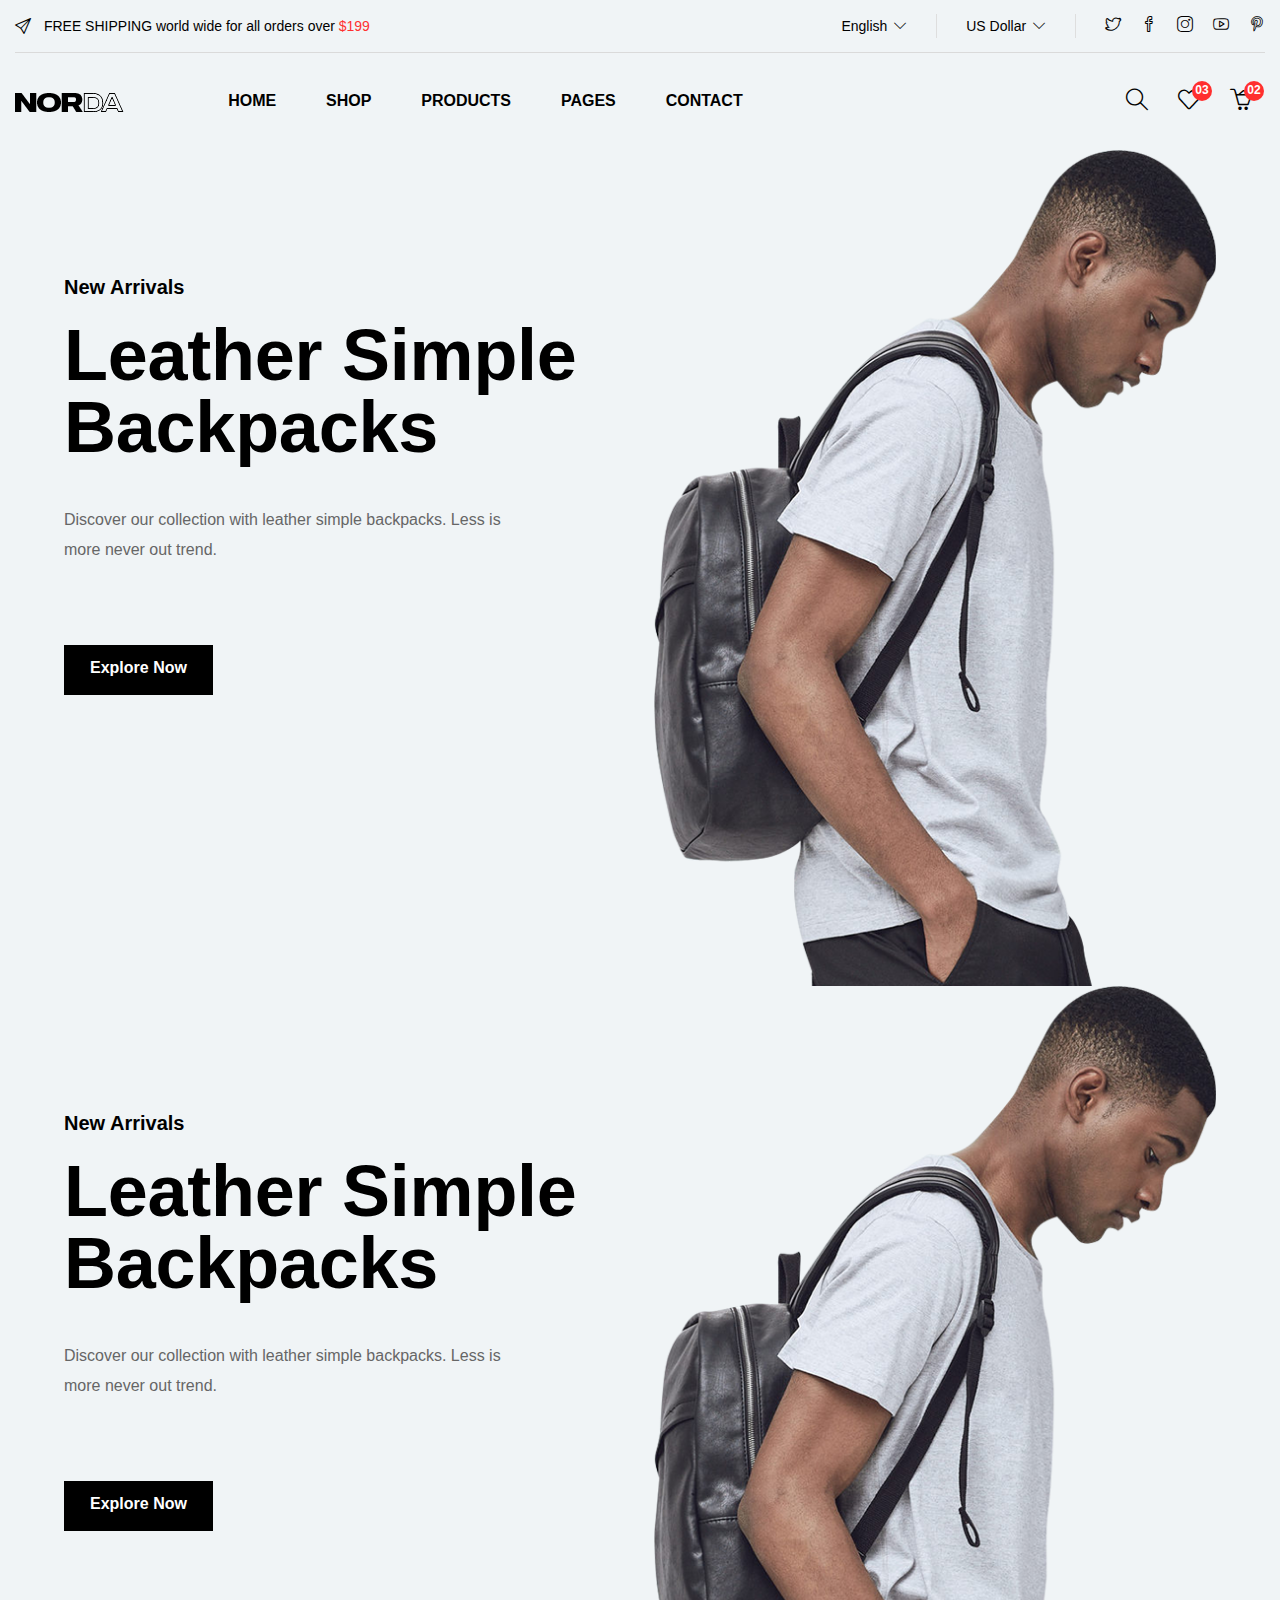
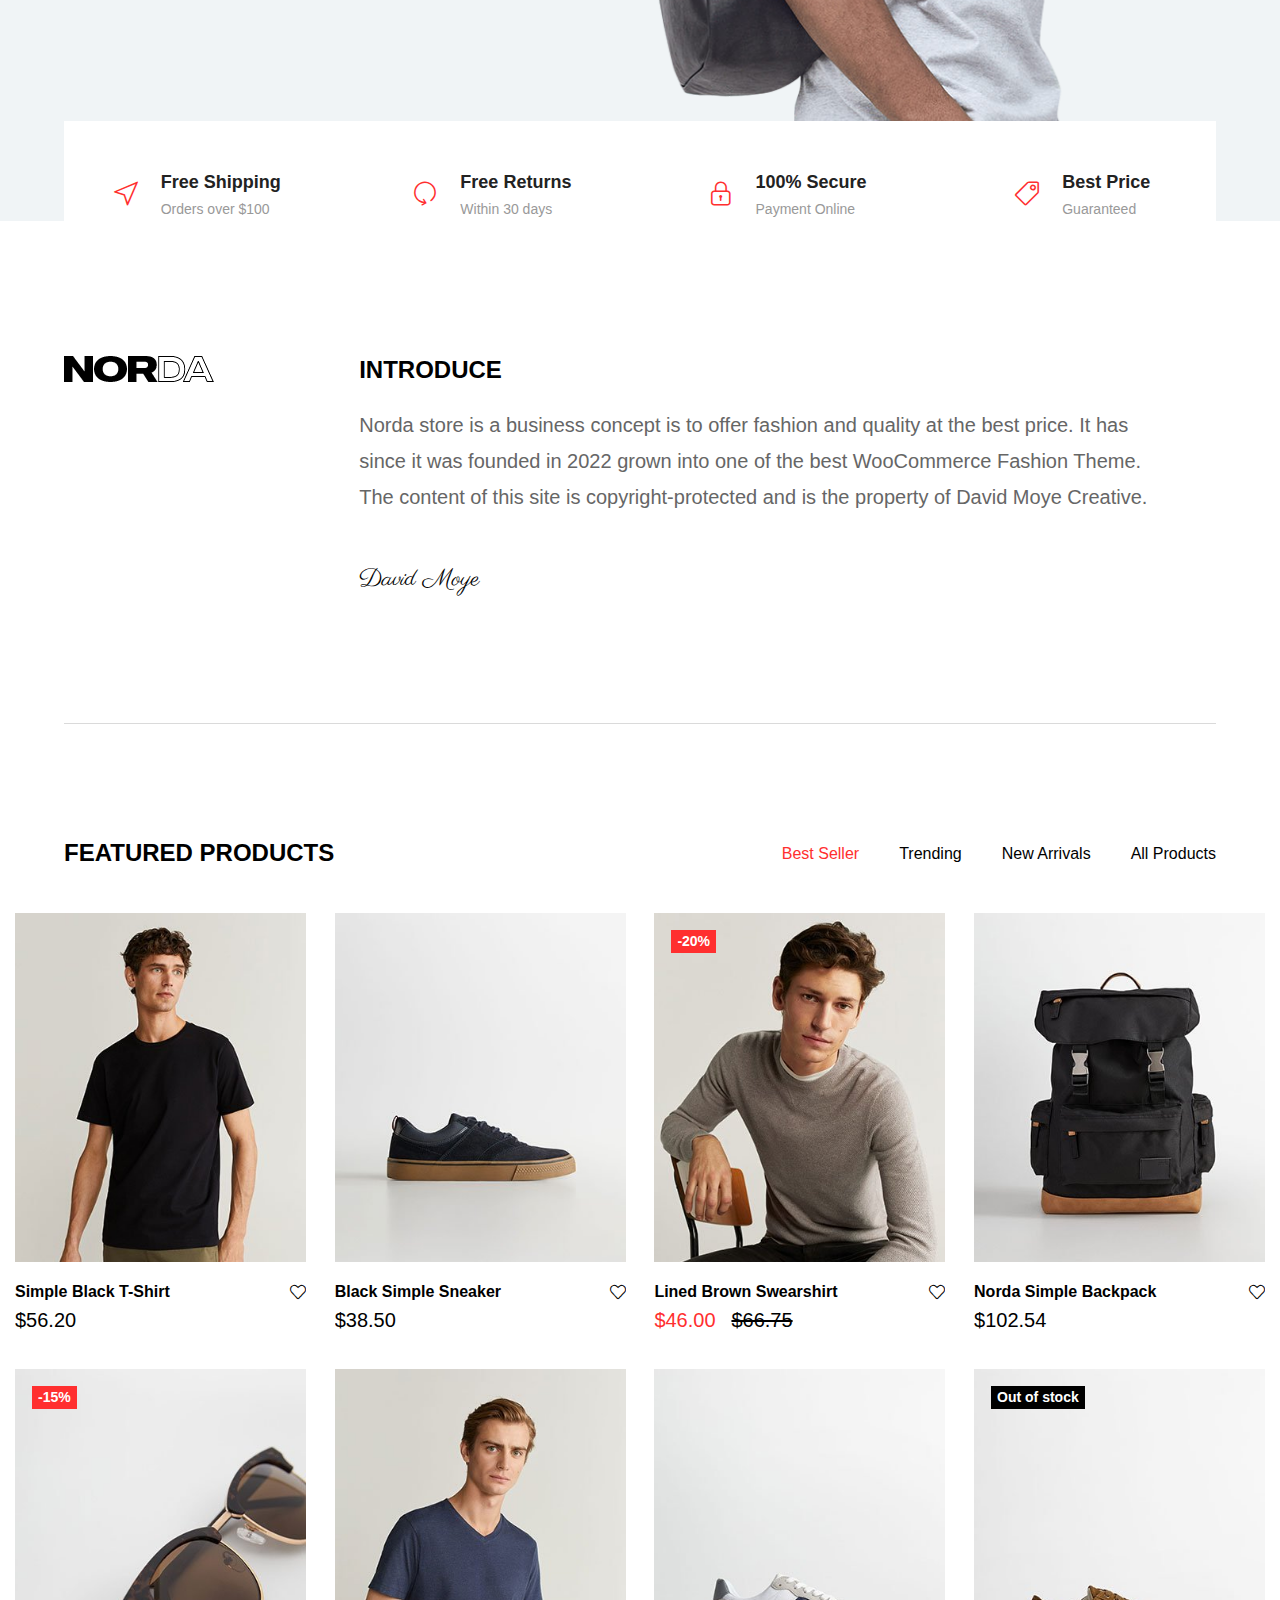
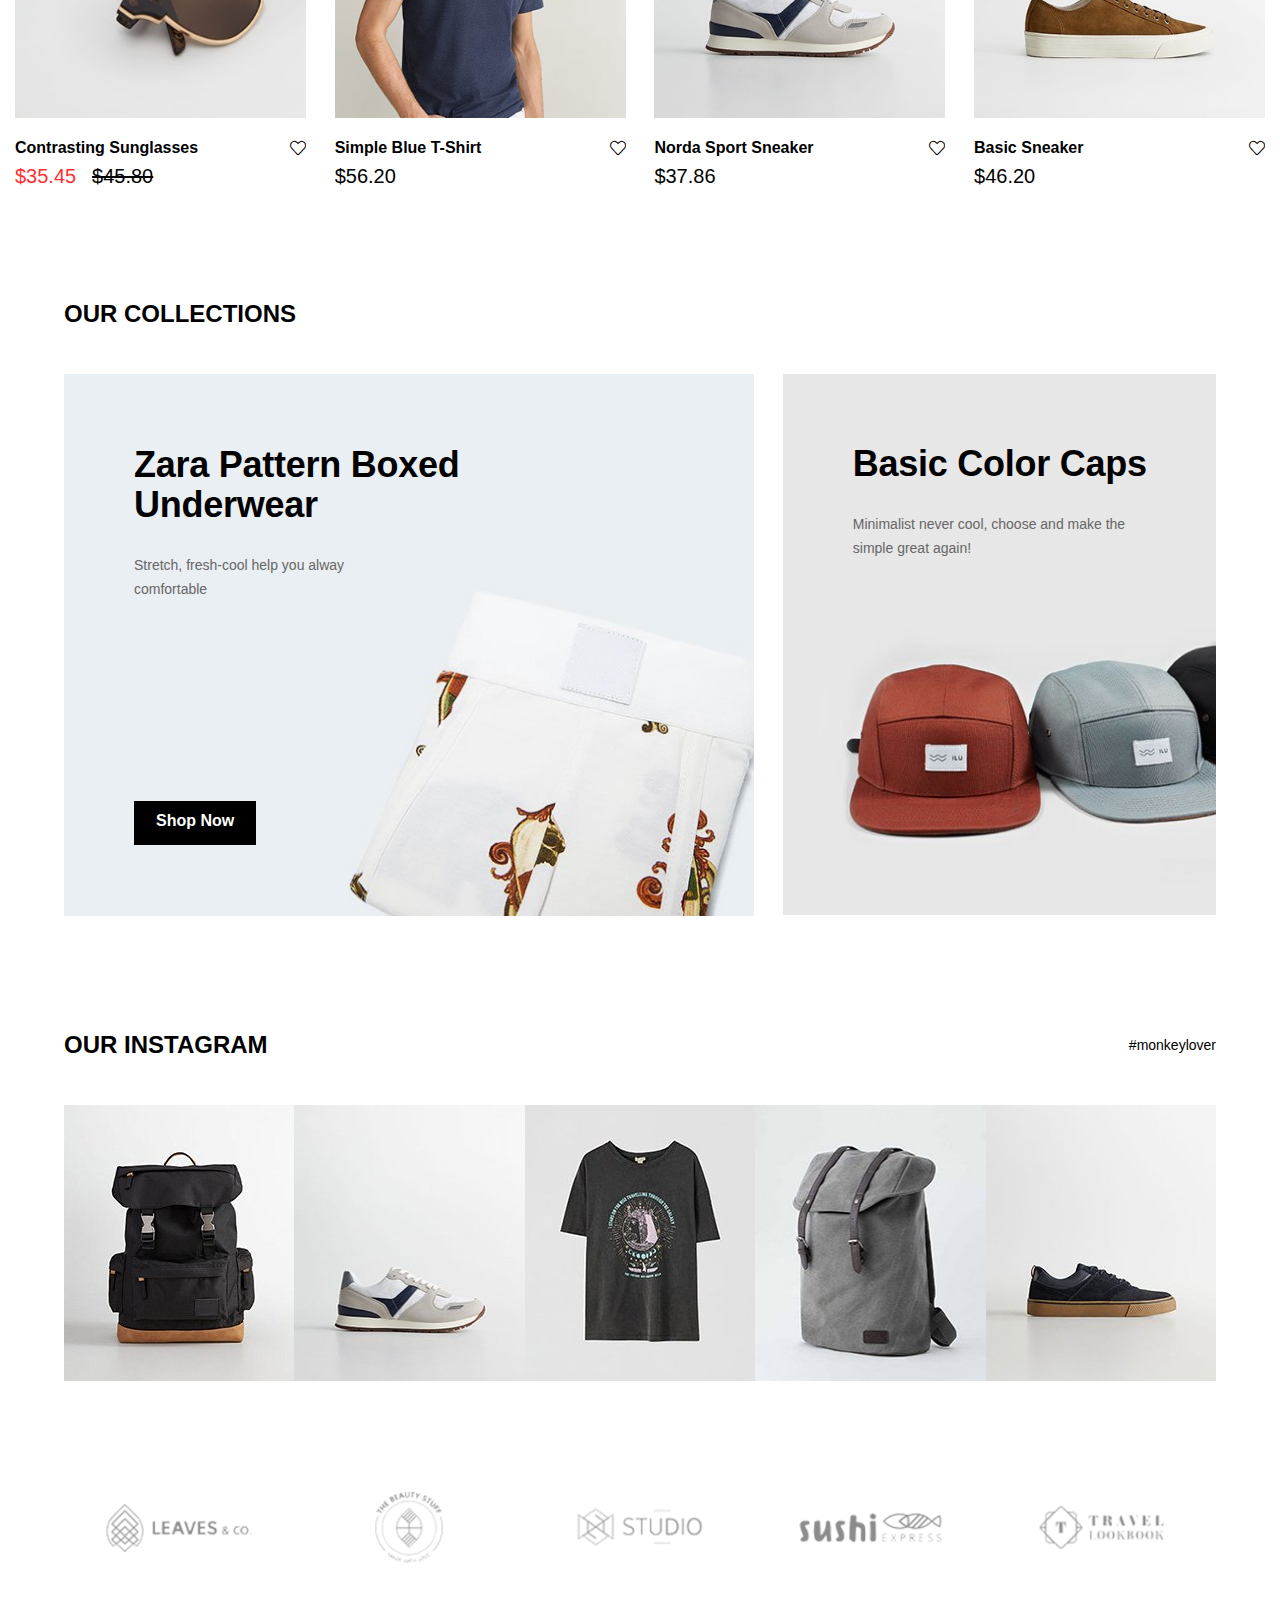
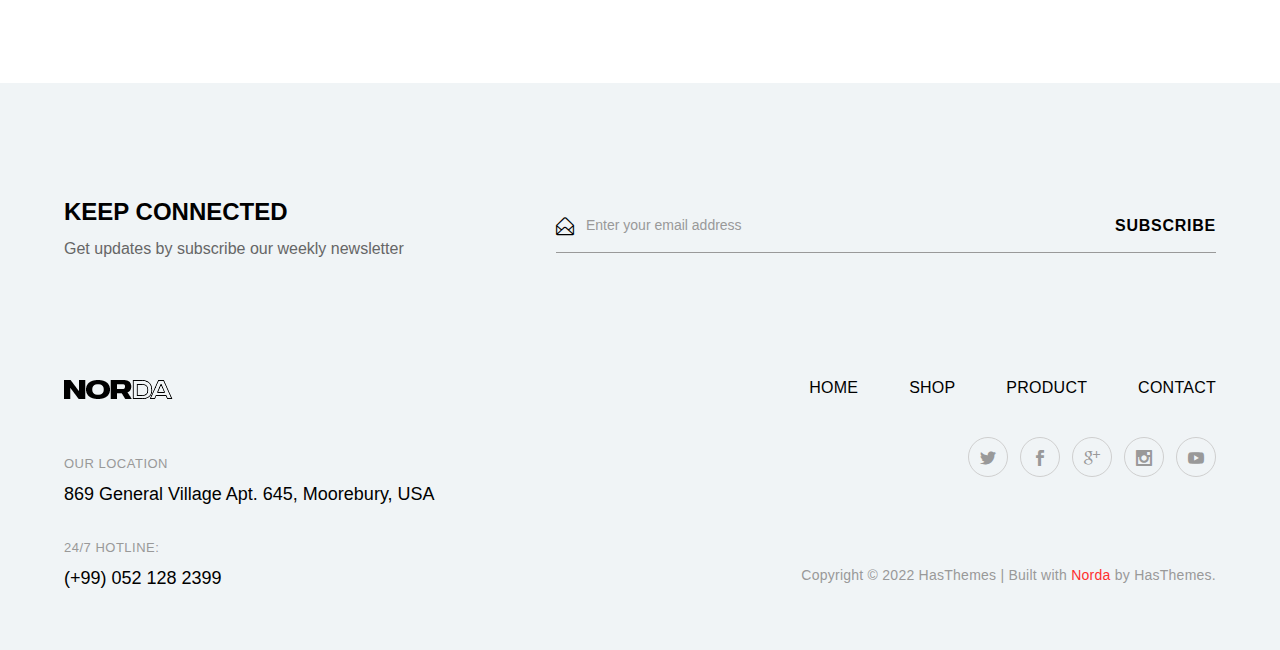
==== commit 4488442d: "Cleaned web pages" ====
--- a/norda/index.html
+++ b/norda/index.html
@@ -46,9 +46,6 @@
                             <div class="col-xl-8 col-lg-7">
                                 <div class="header-top-right">
                                     <div class="same-style-wrap">
-                                        <div class="same-style same-style-border track-order">
-                                            <a href="order-tracking.html">Track Your Order</a>
-                                        </div>
                                         <div class="same-style same-style-border language-wrap">
                                             <a class="language-dropdown-active" href="#">English <i
                                                     class="icon-arrow-down"></i></a>
@@ -96,89 +93,17 @@
                                 <div class="main-menu main-menu-padding-1 main-menu-lh-1">
                                     <nav>
                                         <ul>
-                                            <li><a href="index.html">HOME </a>
-                                                <ul class="sub-menu-style">
-                                                    <li><a href="index.html">Home version 1 </a></li>
-                                                    <li><a href="index-2.html">Home version 2</a></li>
-                                                    <li><a href="index-3.html">Home version 3</a></li>
-                                                    <li><a href="index-4.html">Home version 4</a></li>
-                                                    <li><a href="index-5.html">Home version 5</a></li>
-                                                    <li><a href="index-6.html">Home version 6</a></li>
-                                                    <li><a href="index-7.html">Home version 7</a></li>
-                                                    <li><a href="index-8.html">Home version 8</a></li>
-                                                    <li><a href="index-9.html">Home version 9</a></li>
-                                                    <li><a href="index-10.html">Home version 10</a></li>
-                                                </ul>
-                                            </li>
-                                            <li><a href="shop.html">SHOP </a>
-                                                <ul class="mega-menu-style mega-menu-mrg-1">
-                                                    <li>
-                                                        <ul>
-                                                            <li>
-                                                                <a class="dropdown-title" href="#">Shop Layout</a>
-                                                                <ul>
-                                                                    <li><a href="shop.html">standard style</a></li>
-                                                                    <li><a href="shop-list.html">shop list style</a>
-                                                                    </li>
-                                                                    <li><a href="shop-fullwide.html">shop fullwide</a>
-                                                                    </li>
-                                                                    <li><a href="shop-no-sidebar.html">grid no
-                                                                            sidebar</a></li>
-                                                                    <li><a href="shop-list-no-sidebar.html">list no
-                                                                            sidebar</a></li>
-                                                                    <li><a href="shop-right-sidebar.html">shop right
-                                                                            sidebar</a></li>
-                                                                    <li><a href="store-location.html">store location</a>
-                                                                    </li>
-                                                                </ul>
-                                                            </li>
-                                                            <li>
-                                                                <a class="dropdown-title" href="#">Products Layout</a>
-                                                                <ul>
-                                                                    <li><a href="product-details.html">tab style 1</a>
-                                                                    </li>
-                                                                    <li><a href="product-details-2.html">tab style 2</a>
-                                                                    </li>
-                                                                    <li><a href="product-details-sticky.html">sticky
-                                                                            style</a></li>
-                                                                    <li><a href="product-details-gallery.html">gallery
-                                                                            style </a></li>
-                                                                    <li><a href="product-details-affiliate.html">affiliate
-                                                                            style</a></li>
-                                                                    <li><a href="product-details-group.html">group
-                                                                            style</a></li>
-                                                                    <li><a href="product-details-fixed-img.html">fixed
-                                                                            image style </a></li>
-                                                                </ul>
-                                                            </li>
-                                                            <li>
-                                                                <a href="shop.html"><img
-                                                                        src="assets/images/banner/banner-12.png"
-                                                                        alt=""></a>
-                                                            </li>
-                                                        </ul>
-                                                    </li>
-                                                </ul>
-                                            </li>
+                                            <li><a href="index.html">HOME </a></li>
+                                            <li><a href="shop.html">SHOP </a></li>
+                                            <li><a href="product-details-2.html">PRODUCTS </a></li>
                                             <li><a href="#">PAGES </a>
                                                 <ul class="sub-menu-style">
-                                                    <li><a href="about-us.html">about us </a></li>
                                                     <li><a href="cart.html">cart page</a></li>
                                                     <li><a href="checkout.html">checkout </a></li>
                                                     <li><a href="my-account.html">my account</a></li>
                                                     <li><a href="wishlist.html">wishlist </a></li>
                                                     <li><a href="compare.html">compare </a></li>
                                                     <li><a href="contact.html">contact us </a></li>
-                                                    <li><a href="order-tracking.html">order tracking</a></li>
-                                                    <li><a href="login-register.html">login / register </a></li>
-                                                </ul>
-                                            </li>
-                                            <li><a href="blog.html">BLOG </a>
-                                                <ul class="sub-menu-style">
-                                                    <li><a href="blog.html">blog standard </a></li>
-                                                    <li><a href="blog-no-sidebar.html">blog no sidebar </a></li>
-                                                    <li><a href="blog-right-sidebar.html">blog right sidebar</a></li>
-                                                    <li><a href="blog-details.html">blog details</a></li>
                                                 </ul>
                                             </li>
                                             <li><a href="contact.html">CONTACT </a></li>
@@ -199,9 +124,6 @@
                                                 <button class="button-search"><i class="icon-magnifier"></i></button>
                                             </form>
                                         </div>
-                                    </div>
-                                    <div class="same-style-2">
-                                        <a href="login-register.html"><i class="icon-user"></i></a>
                                     </div>
                                     <div class="same-style-2">
                                         <a href="wishlist.html"><i class="icon-heart"></i><span
@@ -228,9 +150,6 @@
                         </div>
                         <div class="col-7">
                             <div class="header-action header-action-flex">
-                                <div class="same-style-2">
-                                    <a href="login-register.html"><i class="icon-user"></i></a>
-                                </div>
                                 <div class="same-style-2">
                                     <a href="wishlist.html"><i class="icon-heart"></i><span
                                             class="pro-count red">03</span></a>
@@ -311,65 +230,17 @@
                         <!-- mobile menu start -->
                         <nav>
                             <ul class="mobile-menu">
-                                <li class="menu-item-has-children"><a href="index.html">Home</a>
-                                    <ul class="dropdown">
-                                        <li><a href="index.html">Home version 1 </a></li>
-                                        <li><a href="index-2.html">Home version 2</a></li>
-                                        <li><a href="index-3.html">Home version 3</a></li>
-                                        <li><a href="index-4.html">Home version 4</a></li>
-                                        <li><a href="index-5.html">Home version 5</a></li>
-                                        <li><a href="index-6.html">Home version 6</a></li>
-                                        <li><a href="index-7.html">Home version 7</a></li>
-                                        <li><a href="index-8.html">Home version 8</a></li>
-                                        <li><a href="index-9.html">Home version 9</a></li>
-                                        <li><a href="index-10.html">Home version 10</a></li>
-                                    </ul>
-                                </li>
-                                <li class="menu-item-has-children "><a href="#">shop</a>
-                                    <ul class="dropdown">
-                                        <li class="menu-item-has-children"><a href="#">shop layout</a>
-                                            <ul class="dropdown">
-                                                <li><a href="shop.html">standard style</a></li>
-                                                <li><a href="shop-list.html">shop list style</a></li>
-                                                <li><a href="shop-fullwide.html">shop fullwide</a></li>
-                                                <li><a href="shop-no-sidebar.html">grid no sidebar</a></li>
-                                                <li><a href="shop-list-no-sidebar.html">list no sidebar</a></li>
-                                                <li><a href="shop-right-sidebar.html">shop right sidebar</a></li>
-                                                <li><a href="store-location.html">store location</a></li>
-                                            </ul>
-                                        </li>
-                                        <li class="menu-item-has-children"><a href="#">Products Layout</a>
-                                            <ul class="dropdown">
-                                                <li><a href="product-details.html">tab style 1</a></li>
-                                                <li><a href="product-details-2.html">tab style 2</a></li>
-                                                <li><a href="product-details-sticky.html">sticky style</a></li>
-                                                <li><a href="product-details-gallery.html">gallery style </a></li>
-                                                <li><a href="product-details-affiliate.html">affiliate style</a></li>
-                                                <li><a href="product-details-group.html">group style</a></li>
-                                                <li><a href="product-details-fixed-img.html">fixed image style </a></li>
-                                            </ul>
-                                        </li>
-                                    </ul>
-                                </li>
+                                <li class="menu-item-has-children"><a href="index.html">Home</a></li>
+                                <li class="menu-item-has-children "><a href="shop.html">Shop</a></li>
+                                <li class="menu-item-has-children "><a href="product-details-2.html">Products</a></li>
                                 <li class="menu-item-has-children"><a href="#">Pages</a>
                                     <ul class="dropdown">
-                                        <li><a href="about-us.html">about us </a></li>
                                         <li><a href="cart.html">cart page</a></li>
                                         <li><a href="checkout.html">checkout </a></li>
                                         <li><a href="my-account.html">my account</a></li>
                                         <li><a href="wishlist.html">wishlist </a></li>
                                         <li><a href="compare.html">compare </a></li>
                                         <li><a href="contact.html">contact us </a></li>
-                                        <li><a href="order-tracking.html">order tracking</a></li>
-                                        <li><a href="login-register.html">login / register </a></li>
-                                    </ul>
-                                </li>
-                                <li class="menu-item-has-children "><a href="#">Blog</a>
-                                    <ul class="dropdown">
-                                        <li><a href="blog.html">blog standard </a></li>
-                                        <li><a href="blog-no-sidebar.html">blog no sidebar </a></li>
-                                        <li><a href="blog-right-sidebar.html">blog right sidebar</a></li>
-                                        <li><a href="blog-details.html">blog details</a></li>
                                     </ul>
                                 </li>
                                 <li><a href="contact.html">Contact us</a></li>
@@ -378,9 +249,6 @@
                         <!-- mobile menu end -->
                     </div>
                     <div class="mobile-header-info-wrap mobile-header-padding-border-3">
-                        <div class="single-mobile-header-info">
-                            <a href="order-tracking.html"><i class="lastudioicon-pin-3-2"></i> Track Your Order </a>
-                        </div>
                         <div class="single-mobile-header-info">
                             <a class="mobile-language-active" href="#">Language <span><i
                                         class="icon-arrow-down"></i></span></a>
@@ -434,7 +302,8 @@
                                     <p class="animated">Discover our collection with leather simple backpacks. Less is
                                         more never out trend.</p>
                                     <div class="btn-style-1">
-                                        <a class="animated btn-1-padding-1" href="product-details.html">Explore Now</a>
+                                        <a class="animated btn-1-padding-1" href="product-details-2.html">Explore
+                                            Now</a>
                                     </div>
                                 </div>
                             </div>
@@ -456,7 +325,8 @@
                                     <p class="animated">Discover our collection with leather simple backpacks. Less is
                                         more never out trend.</p>
                                     <div class="btn-style-1">
-                                        <a class="animated btn-1-padding-1" href="product-details.html">Explore Now</a>
+                                        <a class="animated btn-1-padding-1" href="product-details-2.html">Explore
+                                            Now</a>
                                     </div>
                                 </div>
                             </div>
@@ -568,7 +438,7 @@
                             <div class="col-xl-3 col-lg-4 col-md-6 col-sm-6 col-12">
                                 <div class="single-product-wrap mb-35">
                                     <div class="product-img product-img-zoom mb-20">
-                                        <a href="product-details.html">
+                                        <a href="product-details-2.html">
                                             <img src="assets/images/product/product-1.jpg" alt="">
                                         </a>
                                         <div class="product-action-wrap">
@@ -586,7 +456,7 @@
                                     </div>
                                     <div class="product-content-wrap">
                                         <div class="product-content-left">
-                                            <h4><a href="product-details.html">Simple Black T-Shirt</a></h4>
+                                            <h4><a href="product-details-2.html">Simple Black T-Shirt</a></h4>
                                             <div class="product-price">
                                                 <span>$56.20</span>
                                             </div>
@@ -601,7 +471,7 @@
                             <div class="col-xl-3 col-lg-4 col-md-6 col-sm-6 col-12">
                                 <div class="single-product-wrap mb-35">
                                     <div class="product-img product-img-zoom mb-20">
-                                        <a href="product-details.html">
+                                        <a href="product-details-2.html">
                                             <img src="assets/images/product/product-2.jpg" alt="">
                                         </a>
                                         <div class="product-action-wrap">
@@ -619,7 +489,7 @@
                                     </div>
                                     <div class="product-content-wrap">
                                         <div class="product-content-left">
-                                            <h4><a href="product-details.html">Black Simple Sneaker</a></h4>
+                                            <h4><a href="product-details-2.html">Black Simple Sneaker</a></h4>
                                             <div class="product-price">
                                                 <span>$38.50</span>
                                             </div>
@@ -634,7 +504,7 @@
                             <div class="col-xl-3 col-lg-4 col-md-6 col-sm-6 col-12">
                                 <div class="single-product-wrap mb-35">
                                     <div class="product-img product-img-zoom mb-20">
-                                        <a href="product-details.html">
+                                        <a href="product-details-2.html">
                                             <img src="assets/images/product/product-3.jpg" alt="">
                                         </a>
                                         <span class="pro-badge left bg-red">-20%</span>
@@ -653,7 +523,7 @@
                                     </div>
                                     <div class="product-content-wrap">
                                         <div class="product-content-left">
-                                            <h4><a href="product-details.html">Lined Brown Swearshirt</a></h4>
+                                            <h4><a href="product-details-2.html">Lined Brown Swearshirt</a></h4>
                                             <div class="product-price">
                                                 <span class="new-price">$46.00</span>
                                                 <span class="old-price">$66.75</span>
@@ -669,7 +539,7 @@
                             <div class="col-xl-3 col-lg-4 col-md-6 col-sm-6 col-12">
                                 <div class="single-product-wrap mb-35">
                                     <div class="product-img product-img-zoom mb-20">
-                                        <a href="product-details.html">
+                                        <a href="product-details-2.html">
                                             <img src="assets/images/product/product-4.jpg" alt="">
                                         </a>
                                         <div class="product-action-wrap">
@@ -687,7 +557,7 @@
                                     </div>
                                     <div class="product-content-wrap">
                                         <div class="product-content-left">
-                                            <h4><a href="product-details.html">Norda Simple Backpack</a></h4>
+                                            <h4><a href="product-details-2.html">Norda Simple Backpack</a></h4>
                                             <div class="product-price">
                                                 <span>$102.54</span>
                                             </div>
@@ -702,7 +572,7 @@
                             <div class="col-xl-3 col-lg-4 col-md-6 col-sm-6 col-12">
                                 <div class="single-product-wrap mb-35">
                                     <div class="product-img product-img-zoom mb-20">
-                                        <a href="product-details.html">
+                                        <a href="product-details-2.html">
                                             <img src="assets/images/product/product-5.jpg" alt="">
                                         </a>
                                         <span class="pro-badge left bg-red">-15%</span>
@@ -721,7 +591,7 @@
                                     </div>
                                     <div class="product-content-wrap">
                                         <div class="product-content-left">
-                                            <h4><a href="product-details.html">Contrasting Sunglasses</a></h4>
+                                            <h4><a href="product-details-2.html">Contrasting Sunglasses</a></h4>
                                             <div class="product-price">
                                                 <span class="new-price">$35.45</span>
                                                 <span class="old-price">$45.80</span>
@@ -737,7 +607,7 @@
                             <div class="col-xl-3 col-lg-4 col-md-6 col-sm-6 col-12">
                                 <div class="single-product-wrap mb-35">
                                     <div class="product-img product-img-zoom mb-20">
-                                        <a href="product-details.html">
+                                        <a href="product-details-2.html">
                                             <img src="assets/images/product/product-6.jpg" alt="">
                                         </a>
                                         <div class="product-action-wrap">
@@ -755,7 +625,7 @@
                                     </div>
                                     <div class="product-content-wrap">
                                         <div class="product-content-left">
-                                            <h4><a href="product-details.html">Simple Blue T-Shirt</a></h4>
+                                            <h4><a href="product-details-2.html">Simple Blue T-Shirt</a></h4>
                                             <div class="product-price">
                                                 <span>$56.20</span>
                                             </div>
@@ -770,7 +640,7 @@
                             <div class="col-xl-3 col-lg-4 col-md-6 col-sm-6 col-12">
                                 <div class="single-product-wrap mb-35">
                                     <div class="product-img product-img-zoom mb-20">
-                                        <a href="product-details.html">
+                                        <a href="product-details-2.html">
                                             <img src="assets/images/product/product-7.jpg" alt="">
                                         </a>
                                         <div class="product-action-wrap">
@@ -788,7 +658,7 @@
                                     </div>
                                     <div class="product-content-wrap">
                                         <div class="product-content-left">
-                                            <h4><a href="product-details.html">Norda Sport Sneaker</a></h4>
+                                            <h4><a href="product-details-2.html">Norda Sport Sneaker</a></h4>
                                             <div class="product-price">
                                                 <span>$37.86</span>
                                             </div>
@@ -803,7 +673,7 @@
                             <div class="col-xl-3 col-lg-4 col-md-6 col-sm-6 col-12">
                                 <div class="single-product-wrap mb-35">
                                     <div class="product-img product-img-zoom mb-20">
-                                        <a href="product-details.html">
+                                        <a href="product-details-2.html">
                                             <img src="assets/images/product/product-8.jpg" alt="">
                                         </a>
                                         <span class="pro-badge left bg-black">Out of stock</span>
@@ -822,7 +692,7 @@
                                     </div>
                                     <div class="product-content-wrap">
                                         <div class="product-content-left">
-                                            <h4><a href="product-details.html">Basic Sneaker</a></h4>
+                                            <h4><a href="product-details-2.html">Basic Sneaker</a></h4>
                                             <div class="product-price">
                                                 <span>$46.20</span>
                                             </div>
@@ -841,7 +711,7 @@
                             <div class="col-xl-3 col-lg-4 col-md-6 col-sm-6 col-12">
                                 <div class="single-product-wrap mb-35">
                                     <div class="product-img product-img-zoom mb-20">
-                                        <a href="product-details.html">
+                                        <a href="product-details-2.html">
                                             <img src="assets/images/product/product-8.jpg" alt="">
                                         </a>
                                         <div class="product-action-wrap">
@@ -859,7 +729,7 @@
                                     </div>
                                     <div class="product-content-wrap">
                                         <div class="product-content-left">
-                                            <h4><a href="product-details.html">Basic Sneaker</a></h4>
+                                            <h4><a href="product-details-2.html">Basic Sneaker</a></h4>
                                             <div class="product-price">
                                                 <span>$56.20</span>
                                             </div>
@@ -874,7 +744,7 @@
                             <div class="col-xl-3 col-lg-4 col-md-6 col-sm-6 col-12">
                                 <div class="single-product-wrap mb-35">
                                     <div class="product-img product-img-zoom mb-20">
-                                        <a href="product-details.html">
+                                        <a href="product-details-2.html">
                                             <img src="assets/images/product/product-7.jpg" alt="">
                                         </a>
                                         <div class="product-action-wrap">
@@ -892,7 +762,7 @@
                                     </div>
                                     <div class="product-content-wrap">
                                         <div class="product-content-left">
-                                            <h4><a href="product-details.html">Norda Sport Sneaker</a></h4>
+                                            <h4><a href="product-details-2.html">Norda Sport Sneaker</a></h4>
                                             <div class="product-price">
                                                 <span>$38.50</span>
                                             </div>
@@ -907,7 +777,7 @@
                             <div class="col-xl-3 col-lg-4 col-md-6 col-sm-6 col-12">
                                 <div class="single-product-wrap mb-35">
                                     <div class="product-img product-img-zoom mb-20">
-                                        <a href="product-details.html">
+                                        <a href="product-details-2.html">
                                             <img src="assets/images/product/product-6.jpg" alt="">
                                         </a>
                                         <span class="pro-badge left bg-red">-20%</span>
@@ -926,7 +796,7 @@
                                     </div>
                                     <div class="product-content-wrap">
                                         <div class="product-content-left">
-                                            <h4><a href="product-details.html">Simple Blue T-Shirt</a></h4>
+                                            <h4><a href="product-details-2.html">Simple Blue T-Shirt</a></h4>
                                             <div class="product-price">
                                                 <span class="new-price">$46.00</span>
                                                 <span class="old-price">$66.75</span>
@@ -942,7 +812,7 @@
                             <div class="col-xl-3 col-lg-4 col-md-6 col-sm-6 col-12">
                                 <div class="single-product-wrap mb-35">
                                     <div class="product-img product-img-zoom mb-20">
-                                        <a href="product-details.html">
+                                        <a href="product-details-2.html">
                                             <img src="assets/images/product/product-5.jpg" alt="">
                                         </a>
                                         <div class="product-action-wrap">
@@ -960,7 +830,7 @@
                                     </div>
                                     <div class="product-content-wrap">
                                         <div class="product-content-left">
-                                            <h4><a href="product-details.html">Contrasting Sunglasses</a></h4>
+                                            <h4><a href="product-details-2.html">Contrasting Sunglasses</a></h4>
                                             <div class="product-price">
                                                 <span>$102.54</span>
                                             </div>
@@ -975,7 +845,7 @@
                             <div class="col-xl-3 col-lg-4 col-md-6 col-sm-6 col-12">
                                 <div class="single-product-wrap mb-35">
                                     <div class="product-img product-img-zoom mb-20">
-                                        <a href="product-details.html">
+                                        <a href="product-details-2.html">
                                             <img src="assets/images/product/product-4.jpg" alt="">
                                         </a>
                                         <span class="pro-badge left bg-red">-15%</span>
@@ -994,7 +864,7 @@
                                     </div>
                                     <div class="product-content-wrap">
                                         <div class="product-content-left">
-                                            <h4><a href="product-details.html">Norda Simple Backpack</a></h4>
+                                            <h4><a href="product-details-2.html">Norda Simple Backpack</a></h4>
                                             <div class="product-price">
                                                 <span class="new-price">$35.45</span>
                                                 <span class="old-price">$45.80</span>
@@ -1010,7 +880,7 @@
                             <div class="col-xl-3 col-lg-4 col-md-6 col-sm-6 col-12">
                                 <div class="single-product-wrap mb-35">
                                     <div class="product-img product-img-zoom mb-20">
-                                        <a href="product-details.html">
+                                        <a href="product-details-2.html">
                                             <img src="assets/images/product/product-3.jpg" alt="">
                                         </a>
                                         <div class="product-action-wrap">
@@ -1028,7 +898,7 @@
                                     </div>
                                     <div class="product-content-wrap">
                                         <div class="product-content-left">
-                                            <h4><a href="product-details.html">Lined Brown Swearshirt</a></h4>
+                                            <h4><a href="product-details-2.html">Lined Brown Swearshirt</a></h4>
                                             <div class="product-price">
                                                 <span>$56.20</span>
                                             </div>
@@ -1043,7 +913,7 @@
                             <div class="col-xl-3 col-lg-4 col-md-6 col-sm-6 col-12">
                                 <div class="single-product-wrap mb-35">
                                     <div class="product-img product-img-zoom mb-20">
-                                        <a href="product-details.html">
+                                        <a href="product-details-2.html">
                                             <img src="assets/images/product/product-2.jpg" alt="">
                                         </a>
                                         <div class="product-action-wrap">
@@ -1061,7 +931,7 @@
                                     </div>
                                     <div class="product-content-wrap">
                                         <div class="product-content-left">
-                                            <h4><a href="product-details.html">Black Simple Sneaker</a></h4>
+                                            <h4><a href="product-details-2.html">Black Simple Sneaker</a></h4>
                                             <div class="product-price">
                                                 <span>$37.86</span>
                                             </div>
@@ -1076,7 +946,7 @@
                             <div class="col-xl-3 col-lg-4 col-md-6 col-sm-6 col-12">
                                 <div class="single-product-wrap mb-35">
                                     <div class="product-img product-img-zoom mb-20">
-                                        <a href="product-details.html">
+                                        <a href="product-details-2.html">
                                             <img src="assets/images/product/product-1.jpg" alt="">
                                         </a>
                                         <span class="pro-badge left bg-black">Out of stock</span>
@@ -1095,7 +965,7 @@
                                     </div>
                                     <div class="product-content-wrap">
                                         <div class="product-content-left">
-                                            <h4><a href="product-details.html">Simple Black T-Shirt</a></h4>
+                                            <h4><a href="product-details-2.html">Simple Black T-Shirt</a></h4>
                                             <div class="product-price">
                                                 <span>$46.20</span>
                                             </div>
@@ -1114,7 +984,7 @@
                             <div class="col-xl-3 col-lg-4 col-md-6 col-sm-6 col-12">
                                 <div class="single-product-wrap mb-35">
                                     <div class="product-img product-img-zoom mb-20">
-                                        <a href="product-details.html">
+                                        <a href="product-details-2.html">
                                             <img class="default-img" src="assets/images/product/product-4.jpg" alt="">
                                         </a>
                                         <div class="product-action-wrap">
@@ -1132,7 +1002,7 @@
                                     </div>
                                     <div class="product-content-wrap">
                                         <div class="product-content-left">
-                                            <h4><a href="product-details.html">Norda Simple Backpack</a></h4>
+                                            <h4><a href="product-details-2.html">Norda Simple Backpack</a></h4>
                                             <div class="product-price">
                                                 <span>$56.20</span>
                                             </div>
@@ -1147,7 +1017,7 @@
                             <div class="col-xl-3 col-lg-4 col-md-6 col-sm-6 col-12">
                                 <div class="single-product-wrap mb-35">
                                     <div class="product-img product-img-zoom mb-20">
-                                        <a href="product-details.html">
+                                        <a href="product-details-2.html">
                                             <img src="assets/images/product/product-3.jpg" alt="">
                                         </a>
                                         <div class="product-action-wrap">
@@ -1165,7 +1035,7 @@
                                     </div>
                                     <div class="product-content-wrap">
                                         <div class="product-content-left">
-                                            <h4><a href="product-details.html">Lined Brown Swearshirt</a></h4>
+                                            <h4><a href="product-details-2.html">Lined Brown Swearshirt</a></h4>
                                             <div class="product-price">
                                                 <span>$38.50</span>
                                             </div>
@@ -1180,7 +1050,7 @@
                             <div class="col-xl-3 col-lg-4 col-md-6 col-sm-6 col-12">
                                 <div class="single-product-wrap mb-35">
                                     <div class="product-img product-img-zoom mb-20">
-                                        <a href="product-details.html">
+                                        <a href="product-details-2.html">
                                             <img src="assets/images/product/product-2.jpg" alt="">
                                         </a>
                                         <span class="pro-badge left bg-red">-20%</span>
@@ -1199,7 +1069,7 @@
                                     </div>
                                     <div class="product-content-wrap">
                                         <div class="product-content-left">
-                                            <h4><a href="product-details.html">Black Simple Sneaker</a></h4>
+                                            <h4><a href="product-details-2.html">Black Simple Sneaker</a></h4>
                                             <div class="product-price">
                                                 <span class="new-price">$46.00</span>
                                                 <span class="old-price">$66.75</span>
@@ -1215,7 +1085,7 @@
                             <div class="col-xl-3 col-lg-4 col-md-6 col-sm-6 col-12">
                                 <div class="single-product-wrap mb-35">
                                     <div class="product-img product-img-zoom mb-20">
-                                        <a href="product-details.html">
+                                        <a href="product-details-2.html">
                                             <img src="assets/images/product/product-1.jpg" alt="">
                                         </a>
                                         <div class="product-action-wrap">
@@ -1233,7 +1103,7 @@
                                     </div>
                                     <div class="product-content-wrap">
                                         <div class="product-content-left">
-                                            <h4><a href="product-details.html">Simple Black T-Shirt</a></h4>
+                                            <h4><a href="product-details-2.html">Simple Black T-Shirt</a></h4>
                                             <div class="product-price">
                                                 <span>$102.54</span>
                                             </div>
@@ -1248,7 +1118,7 @@
                             <div class="col-xl-3 col-lg-4 col-md-6 col-sm-6 col-12">
                                 <div class="single-product-wrap mb-35">
                                     <div class="product-img product-img-zoom mb-20">
-                                        <a href="product-details.html">
+                                        <a href="product-details-2.html">
                                             <img src="assets/images/product/product-8.jpg" alt="">
                                         </a>
                                         <span class="pro-badge left bg-red">-15%</span>
@@ -1267,7 +1137,7 @@
                                     </div>
                                     <div class="product-content-wrap">
                                         <div class="product-content-left">
-                                            <h4><a href="product-details.html">Basic Sneaker</a></h4>
+                                            <h4><a href="product-details-2.html">Basic Sneaker</a></h4>
                                             <div class="product-price">
                                                 <span class="new-price">$35.45</span>
                                                 <span class="old-price">$45.80</span>
@@ -1283,7 +1153,7 @@
                             <div class="col-xl-3 col-lg-4 col-md-6 col-sm-6 col-12">
                                 <div class="single-product-wrap mb-35">
                                     <div class="product-img product-img-zoom mb-20">
-                                        <a href="product-details.html">
+                                        <a href="product-details-2.html">
                                             <img src="assets/images/product/product-7.jpg" alt="">
                                         </a>
                                         <div class="product-action-wrap">
@@ -1301,7 +1171,7 @@
                                     </div>
                                     <div class="product-content-wrap">
                                         <div class="product-content-left">
-                                            <h4><a href="product-details.html">Norda Sport Sneaker</a></h4>
+                                            <h4><a href="product-details-2.html">Norda Sport Sneaker</a></h4>
                                             <div class="product-price">
                                                 <span>$56.20</span>
                                             </div>
@@ -1316,7 +1186,7 @@
                             <div class="col-xl-3 col-lg-4 col-md-6 col-sm-6 col-12">
                                 <div class="single-product-wrap mb-35">
                                     <div class="product-img product-img-zoom mb-20">
-                                        <a href="product-details.html">
+                                        <a href="product-details-2.html">
                                             <img src="assets/images/product/product-6.jpg" alt="">
                                         </a>
                                         <div class="product-action-wrap">
@@ -1334,7 +1204,7 @@
                                     </div>
                                     <div class="product-content-wrap">
                                         <div class="product-content-left">
-                                            <h4><a href="product-details.html">Simple Blue T-Shirt</a></h4>
+                                            <h4><a href="product-details-2.html">Simple Blue T-Shirt</a></h4>
                                             <div class="product-price">
                                                 <span>$37.86</span>
                                             </div>
@@ -1349,7 +1219,7 @@
                             <div class="col-xl-3 col-lg-4 col-md-6 col-sm-6 col-12">
                                 <div class="single-product-wrap mb-35">
                                     <div class="product-img product-img-zoom mb-20">
-                                        <a href="product-details.html">
+                                        <a href="product-details-2.html">
                                             <img src="assets/images/product/product-5.jpg" alt="">
                                         </a>
                                         <span class="pro-badge left bg-black">Out of stock</span>
@@ -1368,7 +1238,7 @@
                                     </div>
                                     <div class="product-content-wrap">
                                         <div class="product-content-left">
-                                            <h4><a href="product-details.html">Contrasting Sunglasses</a></h4>
+                                            <h4><a href="product-details-2.html">Contrasting Sunglasses</a></h4>
                                             <div class="product-price">
                                                 <span>$46.20</span>
                                             </div>
@@ -1387,7 +1257,7 @@
                             <div class="col-xl-3 col-lg-4 col-md-6 col-sm-6 col-12">
                                 <div class="single-product-wrap mb-35">
                                     <div class="product-img product-img-zoom mb-20">
-                                        <a href="product-details.html">
+                                        <a href="product-details-2.html">
                                             <img src="assets/images/product/product-6.jpg" alt="">
                                         </a>
                                         <div class="product-action-wrap">
@@ -1405,7 +1275,7 @@
                                     </div>
                                     <div class="product-content-wrap">
                                         <div class="product-content-left">
-                                            <h4><a href="product-details.html">Simple Blue T-Shirt</a></h4>
+                                            <h4><a href="product-details-2.html">Simple Blue T-Shirt</a></h4>
                                             <div class="product-price">
                                                 <span>$56.20</span>
                                             </div>
@@ -1420,7 +1290,7 @@
                             <div class="col-xl-3 col-lg-4 col-md-6 col-sm-6 col-12">
                                 <div class="single-product-wrap mb-35">
                                     <div class="product-img product-img-zoom mb-20">
-                                        <a href="product-details.html">
+                                        <a href="product-details-2.html">
                                             <img src="assets/images/product/product-7.jpg" alt="">
                                         </a>
                                         <div class="product-action-wrap">
@@ -1438,7 +1308,7 @@
                                     </div>
                                     <div class="product-content-wrap">
                                         <div class="product-content-left">
-                                            <h4><a href="product-details.html">Norda Sport Sneaker</a></h4>
+                                            <h4><a href="product-details-2.html">Norda Sport Sneaker</a></h4>
                                             <div class="product-price">
                                                 <span>$38.50</span>
                                             </div>
@@ -1453,7 +1323,7 @@
                             <div class="col-xl-3 col-lg-4 col-md-6 col-sm-6 col-12">
                                 <div class="single-product-wrap mb-35">
                                     <div class="product-img product-img-zoom mb-20">
-                                        <a href="product-details.html">
+                                        <a href="product-details-2.html">
                                             <img src="assets/images/product/product-8.jpg" alt="">
                                         </a>
                                         <span class="pro-badge left bg-red">-20%</span>
@@ -1472,7 +1342,7 @@
                                     </div>
                                     <div class="product-content-wrap">
                                         <div class="product-content-left">
-                                            <h4><a href="product-details.html">Basic Sneaker</a></h4>
+                                            <h4><a href="product-details-2.html">Basic Sneaker</a></h4>
                                             <div class="product-price">
                                                 <span class="new-price">$46.00</span>
                                                 <span class="old-price">$66.75</span>
@@ -1488,7 +1358,7 @@
                             <div class="col-xl-3 col-lg-4 col-md-6 col-sm-6 col-12">
                                 <div class="single-product-wrap mb-35">
                                     <div class="product-img product-img-zoom mb-20">
-                                        <a href="product-details.html">
+                                        <a href="product-details-2.html">
                                             <img src="assets/images/product/product-5.jpg" alt="">
                                         </a>
                                         <div class="product-action-wrap">
@@ -1506,7 +1376,7 @@
                                     </div>
                                     <div class="product-content-wrap">
                                         <div class="product-content-left">
-                                            <h4><a href="product-details.html">Contrasting Sunglasses</a></h4>
+                                            <h4><a href="product-details-2.html">Contrasting Sunglasses</a></h4>
                                             <div class="product-price">
                                                 <span>$102.54</span>
                                             </div>
@@ -1521,7 +1391,7 @@
                             <div class="col-xl-3 col-lg-4 col-md-6 col-sm-6 col-12">
                                 <div class="single-product-wrap mb-35">
                                     <div class="product-img product-img-zoom mb-20">
-                                        <a href="product-details.html">
+                                        <a href="product-details-2.html">
                                             <img src="assets/images/product/product-4.jpg" alt="">
                                         </a>
                                         <span class="pro-badge left bg-red">-15%</span>
@@ -1540,7 +1410,7 @@
                                     </div>
                                     <div class="product-content-wrap">
                                         <div class="product-content-left">
-                                            <h4><a href="product-details.html">Norda Simple Backpack</a></h4>
+                                            <h4><a href="product-details-2.html">Norda Simple Backpack</a></h4>
                                             <div class="product-price">
                                                 <span class="new-price">$35.45</span>
                                                 <span class="old-price">$45.80</span>
@@ -1556,7 +1426,7 @@
                             <div class="col-xl-3 col-lg-4 col-md-6 col-sm-6 col-12">
                                 <div class="single-product-wrap mb-35">
                                     <div class="product-img product-img-zoom mb-20">
-                                        <a href="product-details.html">
+                                        <a href="product-details-2.html">
                                             <img src="assets/images/product/product-3.jpg" alt="">
                                         </a>
                                         <div class="product-action-wrap">
@@ -1574,7 +1444,7 @@
                                     </div>
                                     <div class="product-content-wrap">
                                         <div class="product-content-left">
-                                            <h4><a href="product-details.html">Lined Brown Swearshirt</a></h4>
+                                            <h4><a href="product-details-2.html">Lined Brown Swearshirt</a></h4>
                                             <div class="product-price">
                                                 <span>$56.20</span>
                                             </div>
@@ -1589,7 +1459,7 @@
                             <div class="col-xl-3 col-lg-4 col-md-6 col-sm-6 col-12">
                                 <div class="single-product-wrap mb-35">
                                     <div class="product-img product-img-zoom mb-20">
-                                        <a href="product-details.html">
+                                        <a href="product-details-2.html">
                                             <img src="assets/images/product/product-2.jpg" alt="">
                                         </a>
                                         <div class="product-action-wrap">
@@ -1607,7 +1477,7 @@
                                     </div>
                                     <div class="product-content-wrap">
                                         <div class="product-content-left">
-                                            <h4><a href="product-details.html">Black Simple Sneaker</a></h4>
+                                            <h4><a href="product-details-2.html">Black Simple Sneaker</a></h4>
                                             <div class="product-price">
                                                 <span>$37.86</span>
                                             </div>
@@ -1622,7 +1492,7 @@
                             <div class="col-xl-3 col-lg-4 col-md-6 col-sm-6 col-12">
                                 <div class="single-product-wrap mb-35">
                                     <div class="product-img product-img-zoom mb-20">
-                                        <a href="product-details.html">
+                                        <a href="product-details-2.html">
                                             <img src="assets/images/product/product-1.jpg" alt="">
                                         </a>
                                         <span class="pro-badge left bg-black">Out of stock</span>
@@ -1641,7 +1511,7 @@
                                     </div>
                                     <div class="product-content-wrap">
                                         <div class="product-content-left">
-                                            <h4><a href="product-details.html">Simple Black T-Shirt</a></h4>
+                                            <h4><a href="product-details-2.html">Simple Black T-Shirt</a></h4>
                                             <div class="product-price">
                                                 <span>$46.20</span>
                                             </div>
@@ -1667,13 +1537,14 @@
                     <div class="col-lg-7 col-md-7">
                         <div class="banner-wrap banner-mr-1 mb-30">
                             <div class="banner-img banner-img-zoom">
-                                <a href="product-details.html"><img src="assets/images/banner/banner-1.jpg" alt=""></a>
+                                <a href="product-details-2.html"><img src="assets/images/banner/banner-1.jpg"
+                                        alt=""></a>
                             </div>
                             <div class="banner-content-1">
                                 <h2>Zara Pattern Boxed <br>Underwear</h2>
                                 <p>Stretch, fresh-cool help you alway comfortable</p>
                                 <div class="btn-style-1">
-                                    <a class="animated btn-1-padding-2" href="product-details.html">Shop Now</a>
+                                    <a class="animated btn-1-padding-2" href="product-details-2.html">Shop Now</a>
                                 </div>
                             </div>
                         </div>
@@ -1681,7 +1552,8 @@
                     <div class="col-lg-5 col-md-5">
                         <div class="banner-wrap  banner-ml-1 mb-30">
                             <div class="banner-img banner-img-zoom">
-                                <a href="product-details.html"><img src="assets/images/banner/banner-2.jpg" alt=""></a>
+                                <a href="product-details-2.html"><img src="assets/images/banner/banner-2.jpg"
+                                        alt=""></a>
                             </div>
                             <div class="banner-content-2">
                                 <h2>Basic Color Caps</h2>
@@ -1856,7 +1728,6 @@
                                         <li><a href="shop.html">Shop</a></li>
                                         <li><a href="shop.html">Product </a></li>
                                         <li><a href="contact.html">Contact</a></li>
-                                        <li><a href="blog.html">Blog.</a></li>
                                     </ul>
                                 </nav>
                             </div>
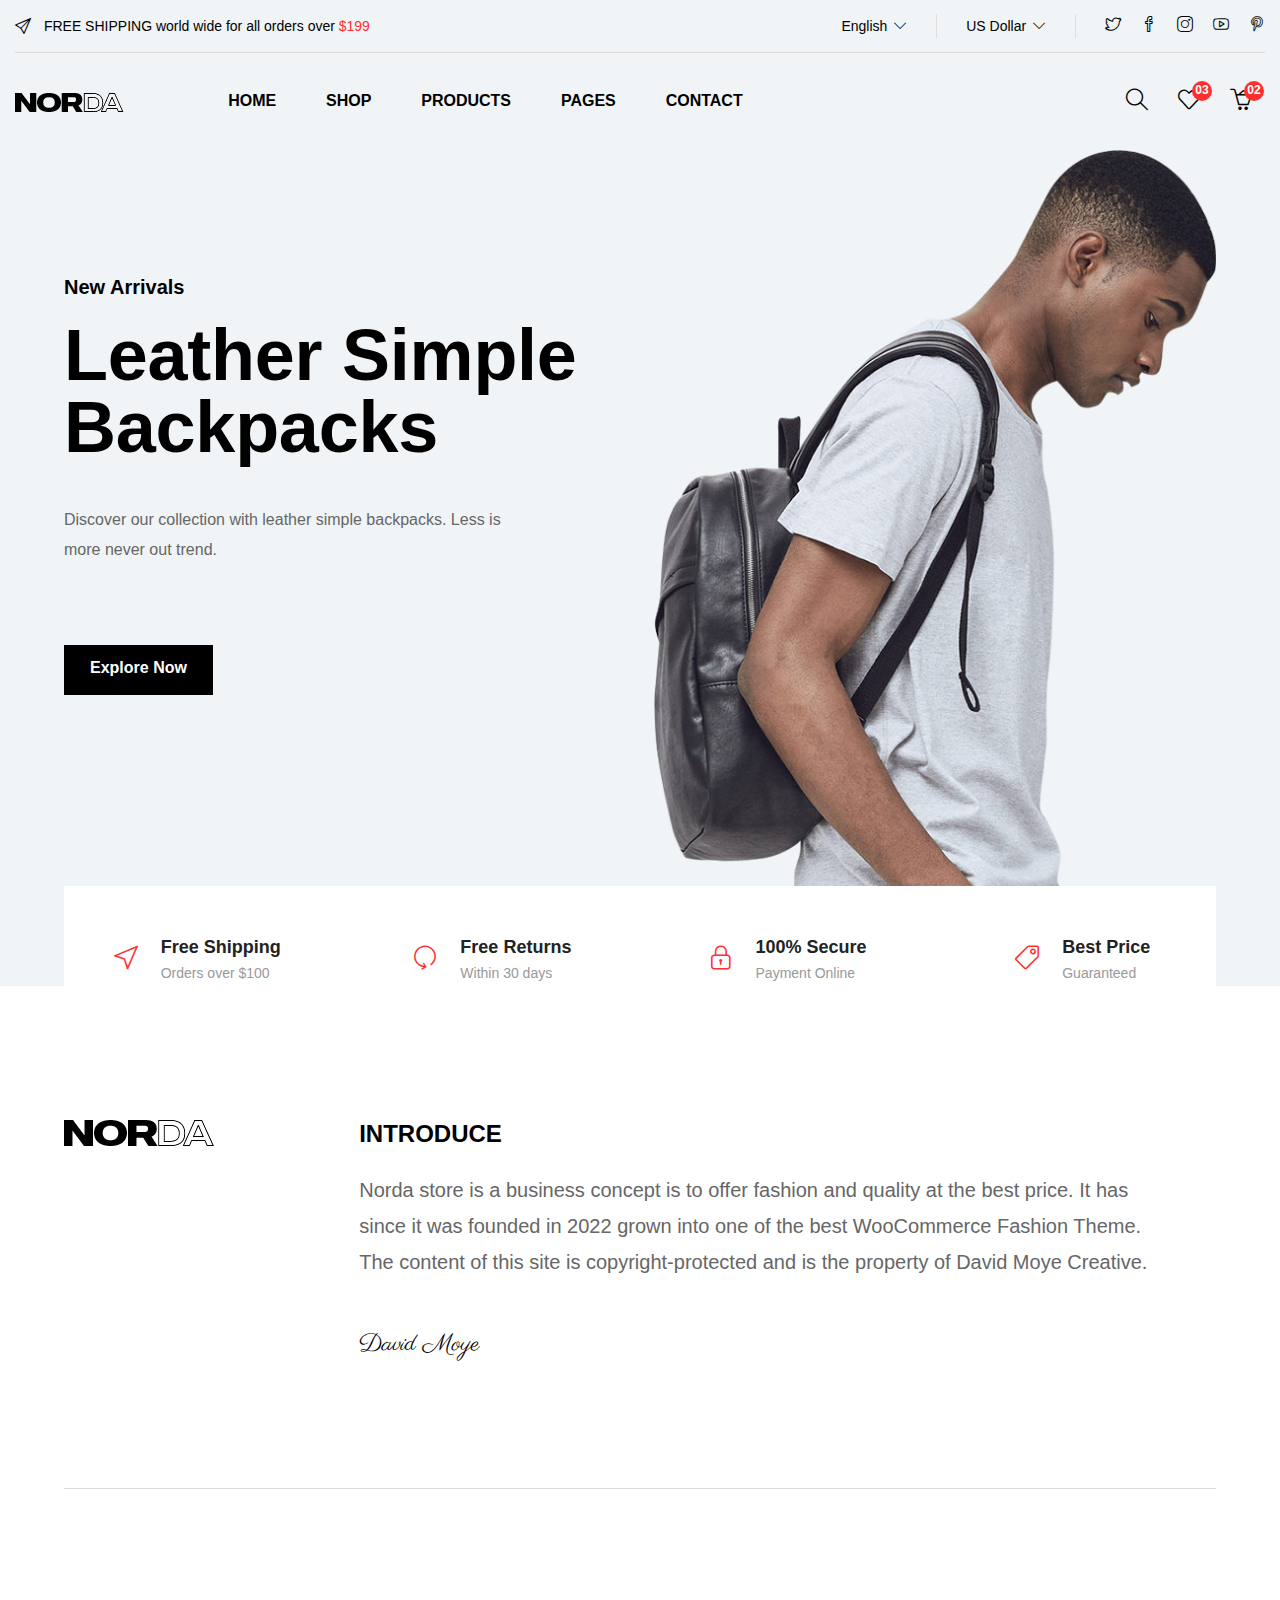
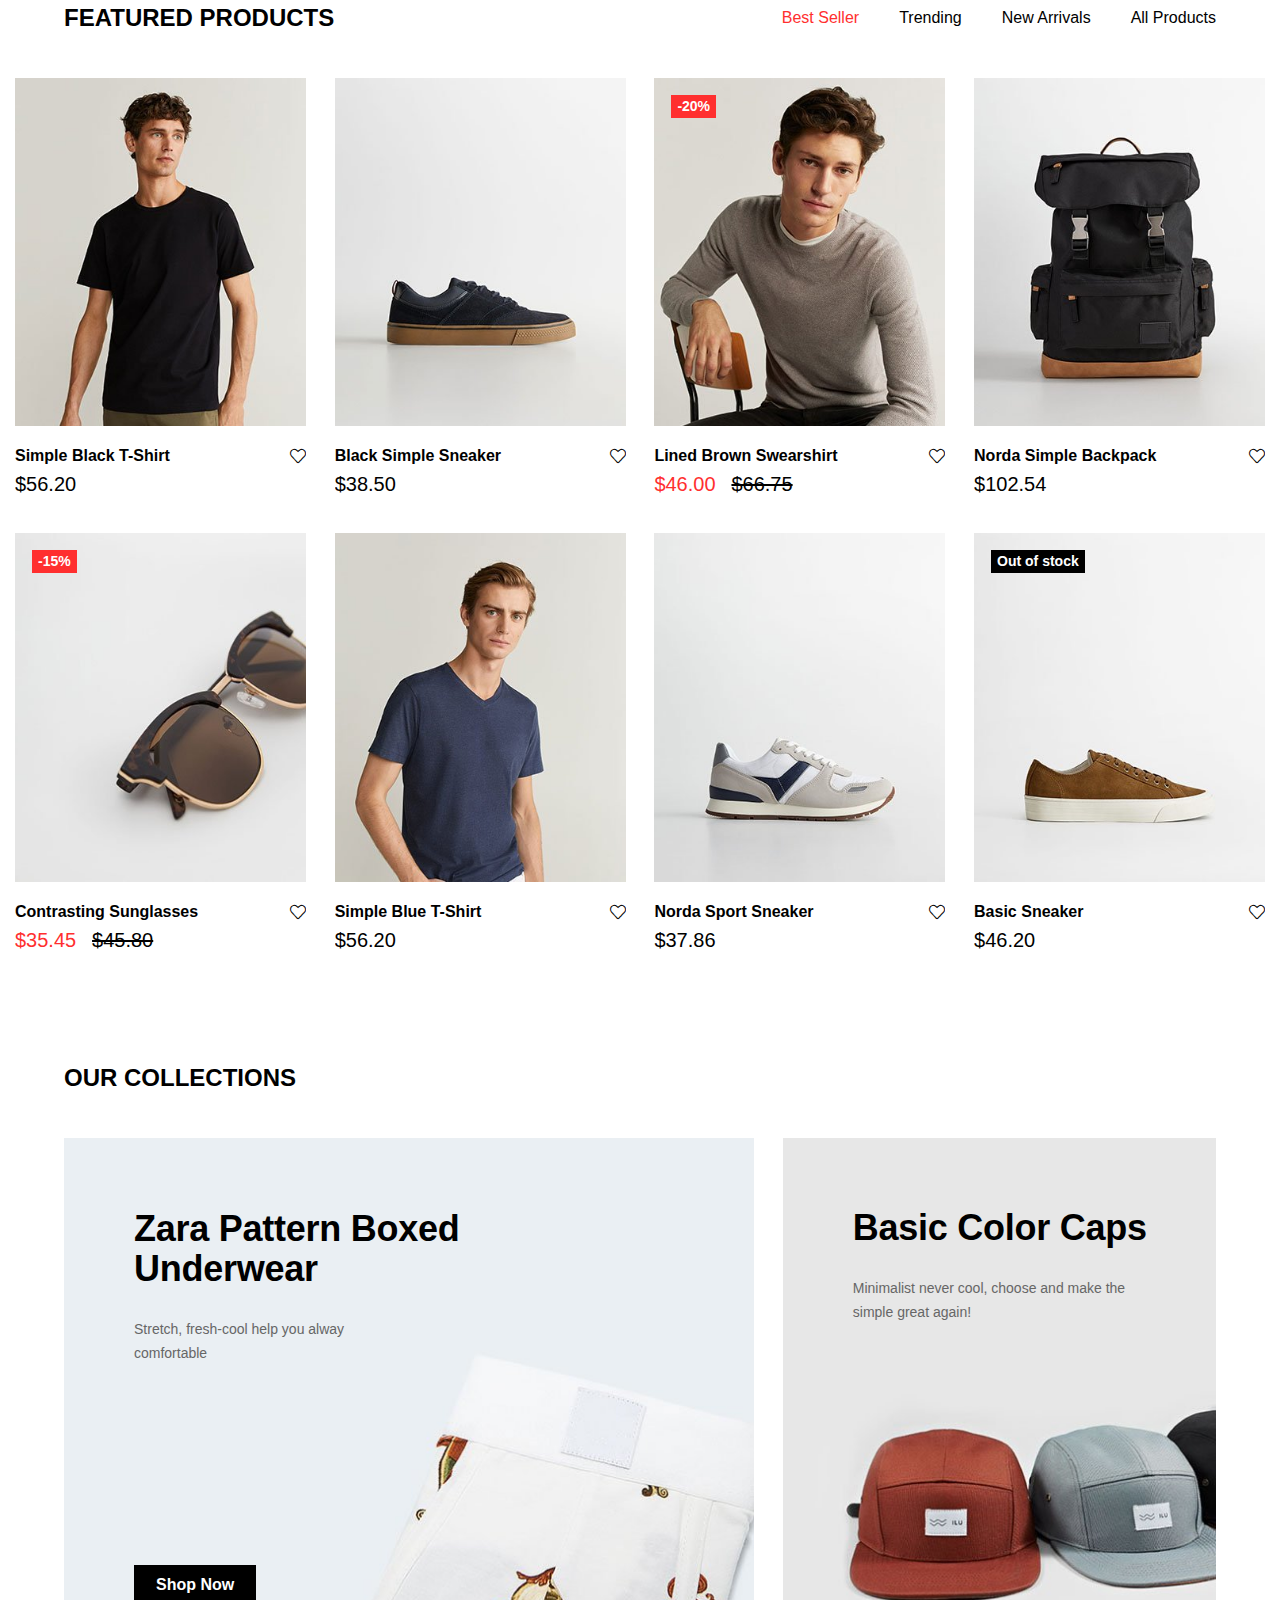
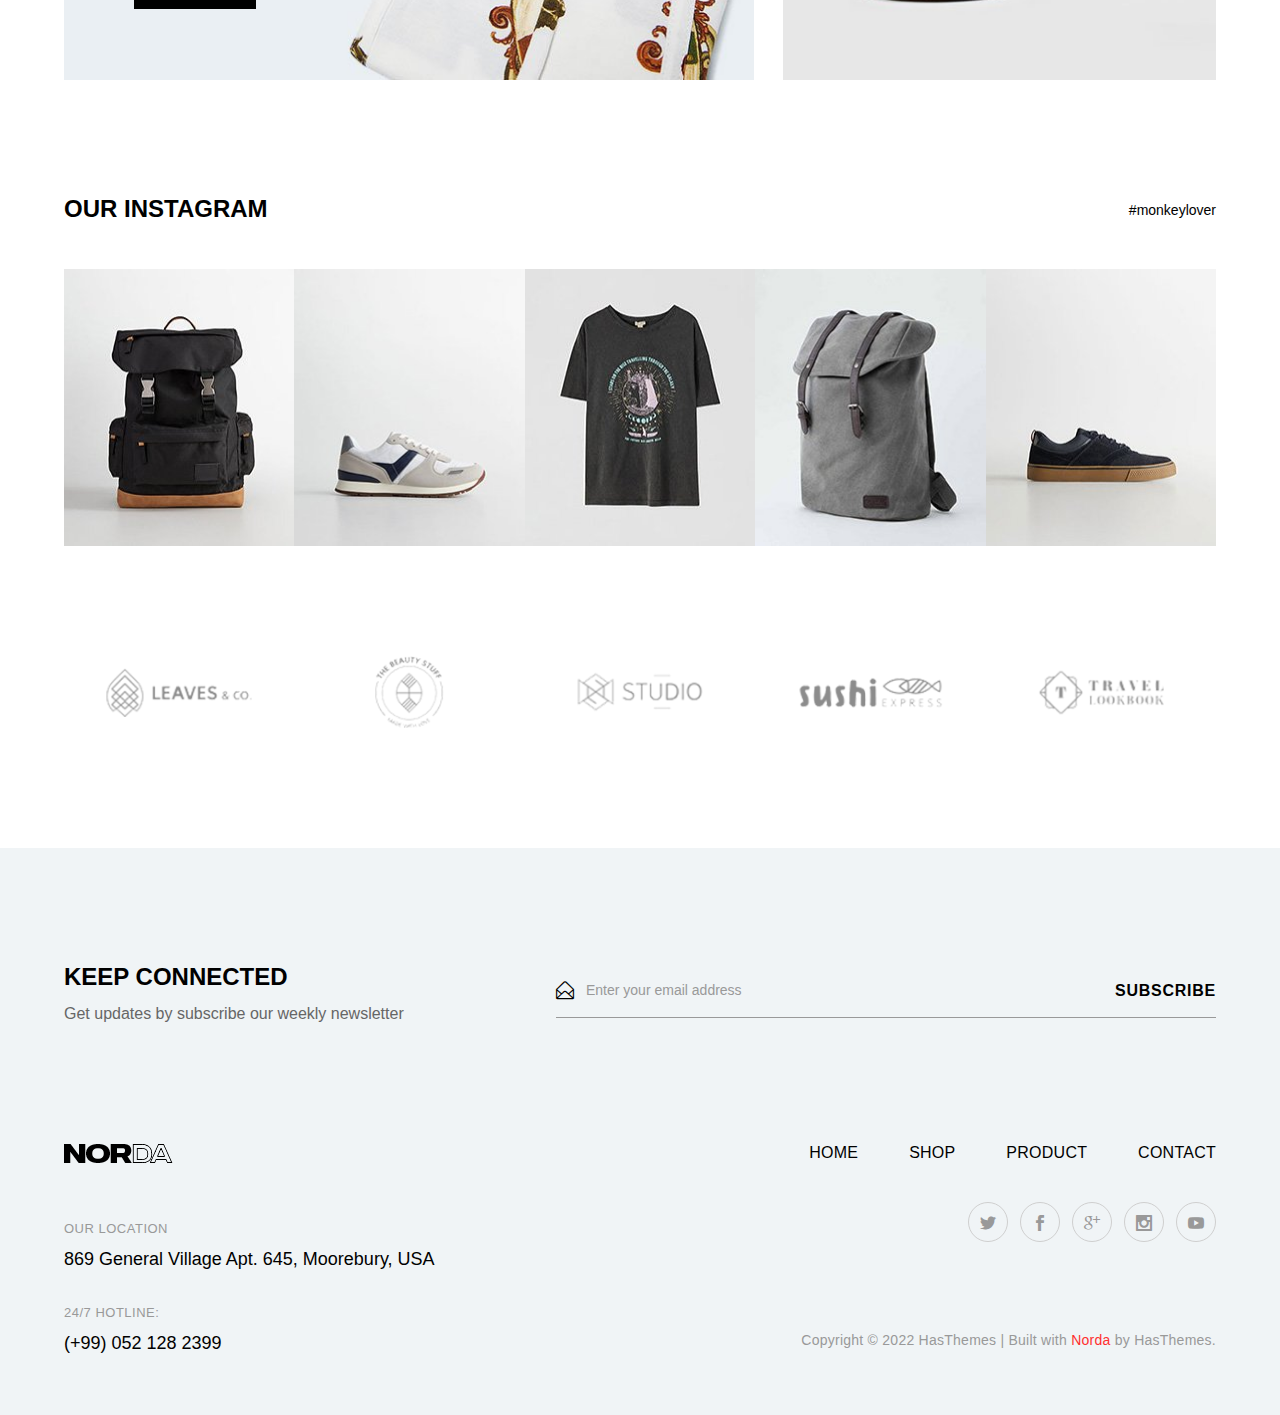
==== commit d3e7eaf5: "updated" ====
--- a/norda/index.html
+++ b/norda/index.html
@@ -1,1894 +1,1732 @@
-<!doctype html>
+<!DOCTYPE html>
 <html class="no-js" lang="en">
-
-<head>
-    <meta charset="utf-8">
-    <meta http-equiv="x-ua-compatible" content="ie=edge">
+  <head>
+    <meta charset="utf-8" />
+    <meta http-equiv="x-ua-compatible" content="ie=edge" />
     <title>Norda - Minimal eCommerce HTML Template</title>
     <meta name="robots" content="noindex, follow" />
-    <meta name="description" content="">
-    <meta name="viewport" content="width=device-width, initial-scale=1, shrink-to-fit=no">
+    <meta name="description" content="" />
+    <meta name="viewport" content="width=device-width, initial-scale=1, shrink-to-fit=no" />
     <!-- Favicon -->
-    <link rel="shortcut icon" type="image/x-icon" href="assets/images/favicon.png">
+    <link rel="shortcut icon" type="image/x-icon" href="assets/images/favicon.png" />
 
     <!-- All CSS is here
 	============================================ -->
 
-    <link rel="stylesheet" href="assets/css/vendor/bootstrap.min.css">
-    <link rel="stylesheet" href="assets/css/vendor/simple-line-icons.css">
-    <link rel="stylesheet" href="assets/css/vendor/elegant.css">
-    <link rel="stylesheet" href="assets/css/vendor/linear-icon.css">
-    <link rel="stylesheet" href="assets/css/plugins/nice-select.css">
-    <link rel="stylesheet" href="assets/css/plugins/easyzoom.css">
-    <link rel="stylesheet" href="assets/css/plugins/slick.css">
-    <link rel="stylesheet" href="assets/css/plugins/animate.css">
-    <link rel="stylesheet" href="assets/css/plugins/magnific-popup.css">
-    <link rel="stylesheet" href="assets/css/plugins/jquery-ui.css">
-    <link rel="stylesheet" href="assets/css/style.css">
+    <link rel="stylesheet" href="assets/css/vendor/bootstrap.min.css" />
+    <link rel="stylesheet" href="assets/css/vendor/simple-line-icons.css" />
+    <link rel="stylesheet" href="assets/css/vendor/elegant.css" />
+    <link rel="stylesheet" href="assets/css/vendor/linear-icon.css" />
+    <link rel="stylesheet" href="assets/css/plugins/nice-select.css" />
+    <link rel="stylesheet" href="assets/css/plugins/easyzoom.css" />
+    <link rel="stylesheet" href="assets/css/plugins/slick.css" />
+    <link rel="stylesheet" href="assets/css/plugins/animate.css" />
+    <link rel="stylesheet" href="assets/css/plugins/magnific-popup.css" />
+    <link rel="stylesheet" href="assets/css/plugins/jquery-ui.css" />
+    <link rel="stylesheet" href="assets/css/style.css" />
+  </head>
 
-</head>
-
-<body>
-
+  <body>
     <div class="main-wrapper">
-        <header class="header-area transparent-bar section-padding-1">
-            <div class="container-fluid">
-                <div class="header-large-device">
-                    <div class="header-top header-top-ptb-1 border-bottom-1">
-                        <div class="row">
-                            <div class="col-xl-4 col-lg-5">
-                                <div class="header-offer-wrap">
-                                    <p><i class="icon-paper-plane"></i> FREE SHIPPING world wide for all orders over
-                                        <span>$199</span>
-                                    </p>
-                                </div>
-                            </div>
-                            <div class="col-xl-8 col-lg-7">
-                                <div class="header-top-right">
-                                    <div class="same-style-wrap">
-                                        <div class="same-style same-style-border language-wrap">
-                                            <a class="language-dropdown-active" href="#">English <i
-                                                    class="icon-arrow-down"></i></a>
-                                            <div class="language-dropdown">
-                                                <ul>
-                                                    <li><a href="#">English</a></li>
-                                                    <li><a href="#">French</a></li>
-                                                    <li><a href="#">German</a></li>
-                                                    <li><a href="#">Spanish</a></li>
-                                                </ul>
-                                            </div>
-                                        </div>
-                                        <div class="same-style same-style-border currency-wrap">
-                                            <a class="currency-dropdown-active" href="#">US Dollar <i
-                                                    class="icon-arrow-down"></i></a>
-                                            <div class="currency-dropdown">
-                                                <ul>
-                                                    <li><a href="#">USD</a></li>
-                                                    <li><a href="#">EUR</a></li>
-                                                    <li><a href="#">Real</a></li>
-                                                    <li><a href="#">BDT</a></li>
-                                                </ul>
-                                            </div>
-                                        </div>
-                                    </div>
-                                    <div class="social-style-1 social-style-1-mrg">
-                                        <a href="#"><i class="icon-social-twitter"></i></a>
-                                        <a href="#"><i class="icon-social-facebook"></i></a>
-                                        <a href="#"><i class="icon-social-instagram"></i></a>
-                                        <a href="#"><i class="icon-social-youtube"></i></a>
-                                        <a href="#"><i class="icon-social-pinterest"></i></a>
-                                    </div>
-                                </div>
-                            </div>
-                        </div>
-                    </div>
-                    <div class="header-bottom">
-                        <div class="row align-items-center">
-                            <div class="col-xl-2 col-lg-2">
-                                <div class="logo">
-                                    <a href="index.html"><img src="assets/images/logo/logo.png" alt="logo"></a>
-                                </div>
-                            </div>
-                            <div class="col-xl-8 col-lg-7">
-                                <div class="main-menu main-menu-padding-1 main-menu-lh-1">
-                                    <nav>
-                                        <ul>
-                                            <li><a href="index.html">HOME </a></li>
-                                            <li><a href="shop.html">SHOP </a></li>
-                                            <li><a href="product-details-2.html">PRODUCTS </a></li>
-                                            <li><a href="#">PAGES </a>
-                                                <ul class="sub-menu-style">
-                                                    <li><a href="cart.html">cart page</a></li>
-                                                    <li><a href="checkout.html">checkout </a></li>
-                                                    <li><a href="my-account.html">my account</a></li>
-                                                    <li><a href="wishlist.html">wishlist </a></li>
-                                                    <li><a href="compare.html">compare </a></li>
-                                                    <li><a href="contact.html">contact us </a></li>
-                                                </ul>
-                                            </li>
-                                            <li><a href="contact.html">CONTACT </a></li>
-                                        </ul>
-                                    </nav>
-                                </div>
-                            </div>
-                            <div class="col-xl-2 col-lg-3">
-                                <div class="header-action header-action-flex header-action-mrg-right">
-                                    <div class="same-style-2 header-search-1">
-                                        <a class="search-toggle" href="#">
-                                            <i class="icon-magnifier s-open"></i>
-                                            <i class="icon_close s-close"></i>
-                                        </a>
-                                        <div class="search-wrap-1">
-                                            <form action="#">
-                                                <input placeholder="Search products…" type="text">
-                                                <button class="button-search"><i class="icon-magnifier"></i></button>
-                                            </form>
-                                        </div>
-                                    </div>
-                                    <div class="same-style-2">
-                                        <a href="wishlist.html"><i class="icon-heart"></i><span
-                                                class="pro-count red">03</span></a>
-                                    </div>
-                                    <div class="same-style-2 header-cart">
-                                        <a class="cart-active" href="#">
-                                            <i class="icon-basket-loaded"></i><span class="pro-count red">02</span>
-                                        </a>
-                                    </div>
-                                </div>
-                            </div>
-                        </div>
-                    </div>
-                </div>
-                <div class="header-small-device small-device-ptb-1">
-                    <div class="row align-items-center">
-                        <div class="col-5">
-                            <div class="mobile-logo">
-                                <a href="index.html">
-                                    <img alt="" src="assets/images/logo/logo.png">
-                                </a>
-                            </div>
-                        </div>
-                        <div class="col-7">
-                            <div class="header-action header-action-flex">
-                                <div class="same-style-2">
-                                    <a href="wishlist.html"><i class="icon-heart"></i><span
-                                            class="pro-count red">03</span></a>
-                                </div>
-                                <div class="same-style-2 header-cart">
-                                    <a class="cart-active" href="#">
-                                        <i class="icon-basket-loaded"></i><span class="pro-count red">02</span>
-                                    </a>
-                                </div>
-                                <div class="same-style-2 main-menu-icon">
-                                    <a class="mobile-header-button-active" href="#"><i class="icon-menu"></i> </a>
-                                </div>
-                            </div>
-                        </div>
-                    </div>
-                </div>
-            </div>
-        </header>
-        <!-- mini cart start -->
-        <div class="sidebar-cart-active">
-            <div class="sidebar-cart-all">
-                <a class="cart-close" href="#"><i class="icon_close"></i></a>
-                <div class="cart-content">
-                    <h3>Shopping Cart</h3>
+      <header class="header-area transparent-bar section-padding-1">
+        <div class="container-fluid">
+          <div class="header-large-device">
+            <div class="header-top header-top-ptb-1 border-bottom-1">
+              <div class="row">
+                <div class="col-xl-4 col-lg-5">
+                  <div class="header-offer-wrap">
+                    <p>
+                      <i class="icon-paper-plane"></i> FREE SHIPPING world wide for all orders over
+                      <span>$199</span>
+                    </p>
+                  </div>
+                </div>
+                <div class="col-xl-8 col-lg-7">
+                  <div class="header-top-right">
+                    <div class="same-style-wrap">
+                      <div class="same-style same-style-border language-wrap">
+                        <a class="language-dropdown-active" href="#">English <i class="icon-arrow-down"></i></a>
+                        <div class="language-dropdown">
+                          <ul>
+                            <li><a href="#">English</a></li>
+                            <li><a href="#">French</a></li>
+                            <li><a href="#">German</a></li>
+                            <li><a href="#">Spanish</a></li>
+                          </ul>
+                        </div>
+                      </div>
+                      <div class="same-style same-style-border currency-wrap">
+                        <a class="currency-dropdown-active" href="#">US Dollar <i class="icon-arrow-down"></i></a>
+                        <div class="currency-dropdown">
+                          <ul>
+                            <li><a href="#">USD</a></li>
+                            <li><a href="#">EUR</a></li>
+                            <li><a href="#">Real</a></li>
+                            <li><a href="#">BDT</a></li>
+                          </ul>
+                        </div>
+                      </div>
+                    </div>
+                    <div class="social-style-1 social-style-1-mrg">
+                      <a href="#"><i class="icon-social-twitter"></i></a>
+                      <a href="#"><i class="icon-social-facebook"></i></a>
+                      <a href="#"><i class="icon-social-instagram"></i></a>
+                      <a href="#"><i class="icon-social-youtube"></i></a>
+                      <a href="#"><i class="icon-social-pinterest"></i></a>
+                    </div>
+                  </div>
+                </div>
+              </div>
+            </div>
+            <div class="header-bottom">
+              <div class="row align-items-center">
+                <div class="col-xl-2 col-lg-2">
+                  <div class="logo">
+                    <a href="index.html"><img src="assets/images/logo/logo.png" alt="logo" /></a>
+                  </div>
+                </div>
+                <div class="col-xl-8 col-lg-7">
+                  <div class="main-menu main-menu-padding-1 main-menu-lh-1">
+                    <nav>
+                      <ul>
+                        <li><a href="index.html">HOME </a></li>
+                        <li><a href="shop.html">SHOP </a></li>
+                        <li><a href="product-details-2.html">PRODUCTS </a></li>
+                        <li>
+                          <a href="#">PAGES </a>
+                          <ul class="sub-menu-style">
+                            <li><a href="cart.html">cart page</a></li>
+                            <li><a href="checkout.html">checkout </a></li>
+                            <li><a href="my-account.html">my account</a></li>
+                            <li><a href="wishlist.html">wishlist </a></li>
+                            <li><a href="compare.html">compare </a></li>
+                            <li><a href="contact.html">contact us </a></li>
+                          </ul>
+                        </li>
+                        <li><a href="contact.html">CONTACT </a></li>
+                      </ul>
+                    </nav>
+                  </div>
+                </div>
+                <div class="col-xl-2 col-lg-3">
+                  <div class="header-action header-action-flex header-action-mrg-right">
+                    <div class="same-style-2 header-search-1">
+                      <a class="search-toggle" href="#">
+                        <i class="icon-magnifier s-open"></i>
+                        <i class="icon_close s-close"></i>
+                      </a>
+                      <div class="search-wrap-1">
+                        <form action="#">
+                          <input placeholder="Search products…" type="text" />
+                          <button class="button-search"><i class="icon-magnifier"></i></button>
+                        </form>
+                      </div>
+                    </div>
+                    <div class="same-style-2">
+                      <a href="wishlist.html"><i class="icon-heart"></i><span class="pro-count red">03</span></a>
+                    </div>
+                    <div class="same-style-2 header-cart">
+                      <a class="cart-active" href="#"> <i class="icon-basket-loaded"></i><span class="pro-count red">02</span> </a>
+                    </div>
+                  </div>
+                </div>
+              </div>
+            </div>
+          </div>
+          <div class="header-small-device small-device-ptb-1">
+            <div class="row align-items-center">
+              <div class="col-5">
+                <div class="mobile-logo">
+                  <a href="index.html">
+                    <img alt="" src="assets/images/logo/logo.png" />
+                  </a>
+                </div>
+              </div>
+              <div class="col-7">
+                <div class="header-action header-action-flex">
+                  <div class="same-style-2">
+                    <a href="wishlist.html"><i class="icon-heart"></i><span class="pro-count red">01</span></a>
+                  </div>
+                  <div class="same-style-2 header-cart">
+                    <a class="cart-active" href="#"> <i class="icon-basket-loaded"></i><span class="pro-count red">00</span> </a>
+                  </div>
+                  <div class="same-style-2 main-menu-icon">
+                    <a class="mobile-header-button-active" href="#"><i class="icon-menu"></i> </a>
+                  </div>
+                </div>
+              </div>
+            </div>
+          </div>
+        </div>
+      </header>
+      <!-- mini cart start -->
+      <div class="sidebar-cart-active">
+        <div class="sidebar-cart-all">
+          <a class="cart-close" href="#"><i class="icon_close"></i></a>
+          <div class="cart-content">
+            <h3>Shopping Cart</h3>
+            <ul>
+              <li class="single-product-cart">
+                <div class="cart-img">
+                  <a href="#"><img src="assets/images/cart/cart-1.jpg" alt="" /></a>
+                </div>
+                <div class="cart-title">
+                  <h4><a href="#">Simple Black T-Shirt</a></h4>
+                  <span> 1 × $49.00 </span>
+                </div>
+                <div class="cart-delete">
+                  <a href="#">×</a>
+                </div>
+              </li>
+              <li class="single-product-cart">
+                <div class="cart-img">
+                  <a href="#"><img src="assets/images/cart/cart-2.jpg" alt="" /></a>
+                </div>
+                <div class="cart-title">
+                  <h4><a href="#">Norda Backpack</a></h4>
+                  <span> 1 × $49.00 </span>
+                </div>
+                <div class="cart-delete">
+                  <a href="#">×</a>
+                </div>
+              </li>
+            </ul>
+            <div class="cart-total">
+              <h4>Subtotal: <span>$170.00</span></h4>
+            </div>
+            <div class="cart-checkout-btn">
+              <a class="btn-hover cart-btn-style" href="cart.html">view cart</a>
+              <a class="no-mrg btn-hover cart-btn-style" href="checkout.html">checkout</a>
+            </div>
+          </div>
+        </div>
+      </div>
+      <!-- Mobile menu start -->
+      <div class="mobile-header-active mobile-header-wrapper-style">
+        <div class="clickalbe-sidebar-wrap">
+          <a class="sidebar-close"><i class="icon_close"></i></a>
+          <div class="mobile-header-content-area">
+            <div class="header-offer-wrap mobile-header-padding-border-4">
+              <p>
+                <i class="icon-paper-plane"></i> FREE SHIPPING world wide for all orders over
+                <span>$199</span>
+              </p>
+            </div>
+            <div class="mobile-search mobile-header-padding-border-1">
+              <form class="search-form" action="#">
+                <input type="text" placeholder="Search here…" />
+                <button class="button-search"><i class="icon-magnifier"></i></button>
+              </form>
+            </div>
+            <div class="mobile-menu-wrap mobile-header-padding-border-2">
+              <!-- mobile menu start -->
+              <nav>
+                <ul class="mobile-menu">
+                  <li class="menu-item-has-children"><a href="index.html">Home</a></li>
+                  <li class="menu-item-has-children"><a href="shop.html">Shop</a></li>
+                  <li class="menu-item-has-children"><a href="product-details-2.html">Products</a></li>
+                  <li class="menu-item-has-children">
+                    <a href="#">Pages</a>
+                    <ul class="dropdown">
+                      <li><a href="cart.html">cart page</a></li>
+                      <li><a href="checkout.html">checkout </a></li>
+                      <li><a href="my-account.html">my account</a></li>
+                      <li><a href="wishlist.html">wishlist </a></li>
+                      <li><a href="compare.html">compare </a></li>
+                      <li><a href="contact.html">contact us </a></li>
+                    </ul>
+                  </li>
+                  <li><a href="contact.html">Contact us</a></li>
+                </ul>
+              </nav>
+              <!-- mobile menu end -->
+            </div>
+            <div class="mobile-header-info-wrap mobile-header-padding-border-3">
+              <div class="single-mobile-header-info">
+                <a class="mobile-language-active" href="#"
+                  >Language <span><i class="icon-arrow-down"></i></span
+                ></a>
+                <div class="lang-curr-dropdown lang-dropdown-active">
+                  <ul>
+                    <li><a href="#">English</a></li>
+                    <li><a href="#">French</a></li>
+                    <li><a href="#">German</a></li>
+                    <li><a href="#">Spanish</a></li>
+                  </ul>
+                </div>
+              </div>
+              <div class="single-mobile-header-info">
+                <a class="mobile-currency-active" href="#"
+                  >Currency <span><i class="icon-arrow-down"></i></span
+                ></a>
+                <div class="lang-curr-dropdown curr-dropdown-active">
+                  <ul>
+                    <li><a href="#">USD</a></li>
+                    <li><a href="#">EUR</a></li>
+                    <li><a href="#">Real</a></li>
+                    <li><a href="#">BDT</a></li>
+                  </ul>
+                </div>
+              </div>
+            </div>
+            <div class="mobile-contact-info mobile-header-padding-border-4">
+              <ul>
+                <li><i class="icon-phone"></i> (+612) 2531 5600</li>
+                <li><i class="icon-envelope-open"></i> norda@domain.com</li>
+                <li><i class="icon-home"></i> PO Box 1622 Colins Street West Australia</li>
+              </ul>
+            </div>
+            <div class="mobile-social-icon">
+              <a class="facebook" href="#"><i class="icon-social-facebook"></i></a>
+              <a class="twitter" href="#"><i class="icon-social-twitter"></i></a>
+              <a class="pinterest" href="#"><i class="icon-social-pinterest"></i></a>
+              <a class="instagram" href="#"><i class="icon-social-instagram"></i></a>
+            </div>
+          </div>
+        </div>
+      </div>
+      <div class="slider-area bg-gray">
+        <div class="hero-slider-active-1 hero-slider-pt-1 nav-style-1 dot-style-1">
+          <div class="single-hero-slider single-animation-wrap">
+            <div class="container">
+              <div class="row">
+                <div class="col-lg-6 col-md-6 col-sm-6">
+                  <div class="hero-slider-content-1 hero-slider-content-1-pt-1 slider-animated-1">
+                    <h4 class="animated">New Arrivals</h4>
+                    <h1 class="animated">Leather Simple <br />Backpacks</h1>
+                    <p class="animated">Discover our collection with leather simple backpacks. Less is more never out trend.</p>
+                    <div class="btn-style-1">
+                      <a class="animated btn-1-padding-1" href="product-details-2.html">Explore Now</a>
+                    </div>
+                  </div>
+                </div>
+                <div class="col-lg-6 col-md-6 col-sm-6">
+                  <div class="hero-slider-img-1 slider-animated-1">
+                    <img class="animated" src="assets/images/slider/hm-1-slider-1.png" alt="" />
+                  </div>
+                </div>
+              </div>
+            </div>
+          </div>
+        </div>
+      </div>
+      <div class="service-area">
+        <div class="container">
+          <div class="service-wrap">
+            <div class="row">
+              <div class="col-lg-3 col-md-6 col-sm-6 col-12">
+                <div class="single-service-wrap mb-30">
+                  <div class="service-icon">
+                    <i class="icon-cursor"></i>
+                  </div>
+                  <div class="service-content">
+                    <h3>Free Shipping</h3>
+                    <span>Orders over $100</span>
+                  </div>
+                </div>
+              </div>
+              <div class="col-lg-3 col-md-6 col-sm-6 col-12">
+                <div class="single-service-wrap mb-30">
+                  <div class="service-icon">
+                    <i class="icon-reload"></i>
+                  </div>
+                  <div class="service-content">
+                    <h3>Free Returns</h3>
+                    <span>Within 30 days</span>
+                  </div>
+                </div>
+              </div>
+              <div class="col-lg-3 col-md-6 col-sm-6 col-12">
+                <div class="single-service-wrap mb-30">
+                  <div class="service-icon">
+                    <i class="icon-lock"></i>
+                  </div>
+                  <div class="service-content">
+                    <h3>100% Secure</h3>
+                    <span>Payment Online</span>
+                  </div>
+                </div>
+              </div>
+              <div class="col-lg-3 col-md-6 col-sm-6 col-12">
+                <div class="single-service-wrap mb-30">
+                  <div class="service-icon">
+                    <i class="icon-tag"></i>
+                  </div>
+                  <div class="service-content">
+                    <h3>Best Price</h3>
+                    <span>Guaranteed</span>
+                  </div>
+                </div>
+              </div>
+            </div>
+          </div>
+        </div>
+      </div>
+      <div class="about-us-area pt-85">
+        <div class="container">
+          <div class="border-bottom-1 about-content-pb">
+            <div class="row">
+              <div class="col-lg-3 col-md-3">
+                <div class="about-us-logo">
+                  <img src="assets/images/about/logo.png" alt="logo" />
+                </div>
+              </div>
+              <div class="col-lg-9 col-md-9">
+                <div class="about-us-content">
+                  <h3>Introduce</h3>
+                  <p>
+                    Norda store is a business concept is to offer fashion and quality at the best price. It has since it was founded in 2022 grown into one of the best WooCommerce
+                    Fashion Theme. The content of this site is copyright-protected and is the property of David Moye Creative.
+                  </p>
+                  <div class="signature">
+                    <h2>David Moye</h2>
+                  </div>
+                </div>
+              </div>
+            </div>
+          </div>
+        </div>
+      </div>
+      <div class="product-area section-padding-1 pt-115 pb-75">
+        <div class="container">
+          <div class="section-title-tab-wrap mb-45">
+            <div class="section-title">
+              <h2>Featured Products</h2>
+            </div>
+            <div class="tab-style-1 nav">
+              <a class="active" href="#product-1" data-bs-toggle="tab">Best Seller</a>
+              <a href="#product-2" data-bs-toggle="tab"> Trending</a>
+              <a href="#product-3" data-bs-toggle="tab">New Arrivals </a>
+              <a href="#product-4" data-bs-toggle="tab">All Products</a>
+            </div>
+          </div>
+        </div>
+        <div class="container-fluid">
+          <div class="tab-content jump">
+            <div id="product-1" class="tab-pane active">
+              <div class="row">
+                <div class="col-xl-3 col-lg-4 col-md-6 col-sm-6 col-12">
+                  <div class="single-product-wrap mb-35">
+                    <div class="product-img product-img-zoom mb-20">
+                      <a href="product-details-2.html">
+                        <img src="assets/images/product/product-1.jpg" alt="" />
+                      </a>
+                      <div class="product-action-wrap">
+                        <div class="product-action-left">
+                          <button><i class="icon-basket-loaded"></i>Add to Cart</button>
+                        </div>
+                        <div class="product-action-right tooltip-style">
+                          <button data-bs-toggle="modal" data-bs-target="#exampleModal"><i class="icon-size-fullscreen icons"></i><span>Quick View</span></button>
+                          <button class="font-inc"><i class="icon-refresh"></i><span>Compare</span></button>
+                        </div>
+                      </div>
+                    </div>
+                    <div class="product-content-wrap">
+                      <div class="product-content-left">
+                        <h4><a href="product-details-2.html">Simple Black T-Shirt</a></h4>
+                        <div class="product-price">
+                          <span>$56.20</span>
+                        </div>
+                      </div>
+                      <div class="product-content-right tooltip-style">
+                        <button class="font-inc"><i class="icon-heart"></i><span>Wishlist</span></button>
+                      </div>
+                    </div>
+                  </div>
+                </div>
+                <div class="col-xl-3 col-lg-4 col-md-6 col-sm-6 col-12">
+                  <div class="single-product-wrap mb-35">
+                    <div class="product-img product-img-zoom mb-20">
+                      <a href="product-details-2.html">
+                        <img src="assets/images/product/product-2.jpg" alt="" />
+                      </a>
+                      <div class="product-action-wrap">
+                        <div class="product-action-left">
+                          <button><i class="icon-basket-loaded"></i>Add to Cart</button>
+                        </div>
+                        <div class="product-action-right tooltip-style">
+                          <button data-bs-toggle="modal" data-bs-target="#exampleModal"><i class="icon-size-fullscreen icons"></i><span>Quick View</span></button>
+                          <button class="font-inc"><i class="icon-refresh"></i><span>Compare</span></button>
+                        </div>
+                      </div>
+                    </div>
+                    <div class="product-content-wrap">
+                      <div class="product-content-left">
+                        <h4><a href="product-details-2.html">Black Simple Sneaker</a></h4>
+                        <div class="product-price">
+                          <span>$38.50</span>
+                        </div>
+                      </div>
+                      <div class="product-content-right tooltip-style">
+                        <button class="font-inc"><i class="icon-heart"></i><span>Wishlist</span></button>
+                      </div>
+                    </div>
+                  </div>
+                </div>
+                <div class="col-xl-3 col-lg-4 col-md-6 col-sm-6 col-12">
+                  <div class="single-product-wrap mb-35">
+                    <div class="product-img product-img-zoom mb-20">
+                      <a href="product-details-2.html">
+                        <img src="assets/images/product/product-3.jpg" alt="" />
+                      </a>
+                      <span class="pro-badge left bg-red">-20%</span>
+                      <div class="product-action-wrap">
+                        <div class="product-action-left">
+                          <button><i class="icon-basket-loaded"></i>Add to Cart</button>
+                        </div>
+                        <div class="product-action-right tooltip-style">
+                          <button data-bs-toggle="modal" data-bs-target="#exampleModal"><i class="icon-size-fullscreen icons"></i><span>Quick View</span></button>
+                          <button class="font-inc"><i class="icon-refresh"></i><span>Compare</span></button>
+                        </div>
+                      </div>
+                    </div>
+                    <div class="product-content-wrap">
+                      <div class="product-content-left">
+                        <h4><a href="product-details-2.html">Lined Brown Swearshirt</a></h4>
+                        <div class="product-price">
+                          <span class="new-price">$46.00</span>
+                          <span class="old-price">$66.75</span>
+                        </div>
+                      </div>
+                      <div class="product-content-right tooltip-style">
+                        <button class="font-inc"><i class="icon-heart"></i><span>Wishlist</span></button>
+                      </div>
+                    </div>
+                  </div>
+                </div>
+                <div class="col-xl-3 col-lg-4 col-md-6 col-sm-6 col-12">
+                  <div class="single-product-wrap mb-35">
+                    <div class="product-img product-img-zoom mb-20">
+                      <a href="product-details-2.html">
+                        <img src="assets/images/product/product-4.jpg" alt="" />
+                      </a>
+                      <div class="product-action-wrap">
+                        <div class="product-action-left">
+                          <button><i class="icon-basket-loaded"></i>Add to Cart</button>
+                        </div>
+                        <div class="product-action-right tooltip-style">
+                          <button data-bs-toggle="modal" data-bs-target="#exampleModal"><i class="icon-size-fullscreen icons"></i><span>Quick View</span></button>
+                          <button class="font-inc"><i class="icon-refresh"></i><span>Compare</span></button>
+                        </div>
+                      </div>
+                    </div>
+                    <div class="product-content-wrap">
+                      <div class="product-content-left">
+                        <h4><a href="product-details-2.html">Norda Simple Backpack</a></h4>
+                        <div class="product-price">
+                          <span>$102.54</span>
+                        </div>
+                      </div>
+                      <div class="product-content-right tooltip-style">
+                        <button class="font-inc"><i class="icon-heart"></i><span>Wishlist</span></button>
+                      </div>
+                    </div>
+                  </div>
+                </div>
+                <div class="col-xl-3 col-lg-4 col-md-6 col-sm-6 col-12">
+                  <div class="single-product-wrap mb-35">
+                    <div class="product-img product-img-zoom mb-20">
+                      <a href="product-details-2.html">
+                        <img src="assets/images/product/product-5.jpg" alt="" />
+                      </a>
+                      <span class="pro-badge left bg-red">-15%</span>
+                      <div class="product-action-wrap">
+                        <div class="product-action-left">
+                          <button><i class="icon-basket-loaded"></i>Add to Cart</button>
+                        </div>
+                        <div class="product-action-right tooltip-style">
+                          <button data-bs-toggle="modal" data-bs-target="#exampleModal"><i class="icon-size-fullscreen icons"></i><span>Quick View</span></button>
+                          <button class="font-inc"><i class="icon-refresh"></i><span>Compare</span></button>
+                        </div>
+                      </div>
+                    </div>
+                    <div class="product-content-wrap">
+                      <div class="product-content-left">
+                        <h4><a href="product-details-2.html">Contrasting Sunglasses</a></h4>
+                        <div class="product-price">
+                          <span class="new-price">$35.45</span>
+                          <span class="old-price">$45.80</span>
+                        </div>
+                      </div>
+                      <div class="product-content-right tooltip-style">
+                        <button class="font-inc"><i class="icon-heart"></i><span>Wishlist</span></button>
+                      </div>
+                    </div>
+                  </div>
+                </div>
+                <div class="col-xl-3 col-lg-4 col-md-6 col-sm-6 col-12">
+                  <div class="single-product-wrap mb-35">
+                    <div class="product-img product-img-zoom mb-20">
+                      <a href="product-details-2.html">
+                        <img src="assets/images/product/product-6.jpg" alt="" />
+                      </a>
+                      <div class="product-action-wrap">
+                        <div class="product-action-left">
+                          <button><i class="icon-basket-loaded"></i>Add to Cart</button>
+                        </div>
+                        <div class="product-action-right tooltip-style">
+                          <button data-bs-toggle="modal" data-bs-target="#exampleModal"><i class="icon-size-fullscreen icons"></i><span>Quick View</span></button>
+                          <button class="font-inc"><i class="icon-refresh"></i><span>Compare</span></button>
+                        </div>
+                      </div>
+                    </div>
+                    <div class="product-content-wrap">
+                      <div class="product-content-left">
+                        <h4><a href="product-details-2.html">Simple Blue T-Shirt</a></h4>
+                        <div class="product-price">
+                          <span>$56.20</span>
+                        </div>
+                      </div>
+                      <div class="product-content-right tooltip-style">
+                        <button class="font-inc"><i class="icon-heart"></i><span>Wishlist</span></button>
+                      </div>
+                    </div>
+                  </div>
+                </div>
+                <div class="col-xl-3 col-lg-4 col-md-6 col-sm-6 col-12">
+                  <div class="single-product-wrap mb-35">
+                    <div class="product-img product-img-zoom mb-20">
+                      <a href="product-details-2.html">
+                        <img src="assets/images/product/product-7.jpg" alt="" />
+                      </a>
+                      <div class="product-action-wrap">
+                        <div class="product-action-left">
+                          <button><i class="icon-basket-loaded"></i>Add to Cart</button>
+                        </div>
+                        <div class="product-action-right tooltip-style">
+                          <button data-bs-toggle="modal" data-bs-target="#exampleModal"><i class="icon-size-fullscreen icons"></i><span>Quick View</span></button>
+                          <button class="font-inc"><i class="icon-refresh"></i><span>Compare</span></button>
+                        </div>
+                      </div>
+                    </div>
+                    <div class="product-content-wrap">
+                      <div class="product-content-left">
+                        <h4><a href="product-details-2.html">Norda Sport Sneaker</a></h4>
+                        <div class="product-price">
+                          <span>$37.86</span>
+                        </div>
+                      </div>
+                      <div class="product-content-right tooltip-style">
+                        <button class="font-inc"><i class="icon-heart"></i><span>Wishlist</span></button>
+                      </div>
+                    </div>
+                  </div>
+                </div>
+                <div class="col-xl-3 col-lg-4 col-md-6 col-sm-6 col-12">
+                  <div class="single-product-wrap mb-35">
+                    <div class="product-img product-img-zoom mb-20">
+                      <a href="product-details-2.html">
+                        <img src="assets/images/product/product-8.jpg" alt="" />
+                      </a>
+                      <span class="pro-badge left bg-black">Out of stock</span>
+                      <div class="product-action-wrap">
+                        <div class="product-action-left">
+                          <button><i class="icon-basket-loaded"></i>Add to Cart</button>
+                        </div>
+                        <div class="product-action-right tooltip-style">
+                          <button data-bs-toggle="modal" data-bs-target="#exampleModal"><i class="icon-size-fullscreen icons"></i><span>Quick View</span></button>
+                          <button class="font-inc"><i class="icon-refresh"></i><span>Compare</span></button>
+                        </div>
+                      </div>
+                    </div>
+                    <div class="product-content-wrap">
+                      <div class="product-content-left">
+                        <h4><a href="product-details-2.html">Basic Sneaker</a></h4>
+                        <div class="product-price">
+                          <span>$46.20</span>
+                        </div>
+                      </div>
+                      <div class="product-content-right tooltip-style">
+                        <button class="font-inc"><i class="icon-heart"></i><span>Wishlist</span></button>
+                      </div>
+                    </div>
+                  </div>
+                </div>
+              </div>
+            </div>
+            <div id="product-2" class="tab-pane">
+              <div class="row">
+                <div class="col-xl-3 col-lg-4 col-md-6 col-sm-6 col-12">
+                  <div class="single-product-wrap mb-35">
+                    <div class="product-img product-img-zoom mb-20">
+                      <a href="product-details-2.html">
+                        <img src="assets/images/product/product-8.jpg" alt="" />
+                      </a>
+                      <div class="product-action-wrap">
+                        <div class="product-action-left">
+                          <button><i class="icon-basket-loaded"></i>Add to Cart</button>
+                        </div>
+                        <div class="product-action-right tooltip-style">
+                          <button data-bs-toggle="modal" data-bs-target="#exampleModal"><i class="icon-size-fullscreen icons"></i><span>Quick View</span></button>
+                          <button class="font-inc"><i class="icon-refresh"></i><span>Compare</span></button>
+                        </div>
+                      </div>
+                    </div>
+                    <div class="product-content-wrap">
+                      <div class="product-content-left">
+                        <h4><a href="product-details-2.html">Basic Sneaker</a></h4>
+                        <div class="product-price">
+                          <span>$56.20</span>
+                        </div>
+                      </div>
+                      <div class="product-content-right tooltip-style">
+                        <button class="font-inc"><i class="icon-heart"></i><span>Wishlist</span></button>
+                      </div>
+                    </div>
+                  </div>
+                </div>
+                <div class="col-xl-3 col-lg-4 col-md-6 col-sm-6 col-12">
+                  <div class="single-product-wrap mb-35">
+                    <div class="product-img product-img-zoom mb-20">
+                      <a href="product-details-2.html">
+                        <img src="assets/images/product/product-7.jpg" alt="" />
+                      </a>
+                      <div class="product-action-wrap">
+                        <div class="product-action-left">
+                          <button><i class="icon-basket-loaded"></i>Add to Cart</button>
+                        </div>
+                        <div class="product-action-right tooltip-style">
+                          <button data-bs-toggle="modal" data-bs-target="#exampleModal"><i class="icon-size-fullscreen icons"></i><span>Quick View</span></button>
+                          <button class="font-inc"><i class="icon-refresh"></i><span>Compare</span></button>
+                        </div>
+                      </div>
+                    </div>
+                    <div class="product-content-wrap">
+                      <div class="product-content-left">
+                        <h4><a href="product-details-2.html">Norda Sport Sneaker</a></h4>
+                        <div class="product-price">
+                          <span>$38.50</span>
+                        </div>
+                      </div>
+                      <div class="product-content-right tooltip-style">
+                        <button class="font-inc"><i class="icon-heart"></i><span>Wishlist</span></button>
+                      </div>
+                    </div>
+                  </div>
+                </div>
+                <div class="col-xl-3 col-lg-4 col-md-6 col-sm-6 col-12">
+                  <div class="single-product-wrap mb-35">
+                    <div class="product-img product-img-zoom mb-20">
+                      <a href="product-details-2.html">
+                        <img src="assets/images/product/product-6.jpg" alt="" />
+                      </a>
+                      <span class="pro-badge left bg-red">-20%</span>
+                      <div class="product-action-wrap">
+                        <div class="product-action-left">
+                          <button><i class="icon-basket-loaded"></i>Add to Cart</button>
+                        </div>
+                        <div class="product-action-right tooltip-style">
+                          <button data-bs-toggle="modal" data-bs-target="#exampleModal"><i class="icon-size-fullscreen icons"></i><span>Quick View</span></button>
+                          <button class="font-inc"><i class="icon-refresh"></i><span>Compare</span></button>
+                        </div>
+                      </div>
+                    </div>
+                    <div class="product-content-wrap">
+                      <div class="product-content-left">
+                        <h4><a href="product-details-2.html">Simple Blue T-Shirt</a></h4>
+                        <div class="product-price">
+                          <span class="new-price">$46.00</span>
+                          <span class="old-price">$66.75</span>
+                        </div>
+                      </div>
+                      <div class="product-content-right tooltip-style">
+                        <button class="font-inc"><i class="icon-heart"></i><span>Wishlist</span></button>
+                      </div>
+                    </div>
+                  </div>
+                </div>
+                <div class="col-xl-3 col-lg-4 col-md-6 col-sm-6 col-12">
+                  <div class="single-product-wrap mb-35">
+                    <div class="product-img product-img-zoom mb-20">
+                      <a href="product-details-2.html">
+                        <img src="assets/images/product/product-5.jpg" alt="" />
+                      </a>
+                      <div class="product-action-wrap">
+                        <div class="product-action-left">
+                          <button><i class="icon-basket-loaded"></i>Add to Cart</button>
+                        </div>
+                        <div class="product-action-right tooltip-style">
+                          <button data-bs-toggle="modal" data-bs-target="#exampleModal"><i class="icon-size-fullscreen icons"></i><span>Quick View</span></button>
+                          <button class="font-inc"><i class="icon-refresh"></i><span>Compare</span></button>
+                        </div>
+                      </div>
+                    </div>
+                    <div class="product-content-wrap">
+                      <div class="product-content-left">
+                        <h4><a href="product-details-2.html">Contrasting Sunglasses</a></h4>
+                        <div class="product-price">
+                          <span>$102.54</span>
+                        </div>
+                      </div>
+                      <div class="product-content-right tooltip-style">
+                        <button class="font-inc"><i class="icon-heart"></i><span>Wishlist</span></button>
+                      </div>
+                    </div>
+                  </div>
+                </div>
+                <div class="col-xl-3 col-lg-4 col-md-6 col-sm-6 col-12">
+                  <div class="single-product-wrap mb-35">
+                    <div class="product-img product-img-zoom mb-20">
+                      <a href="product-details-2.html">
+                        <img src="assets/images/product/product-4.jpg" alt="" />
+                      </a>
+                      <span class="pro-badge left bg-red">-15%</span>
+                      <div class="product-action-wrap">
+                        <div class="product-action-left">
+                          <button><i class="icon-basket-loaded"></i>Add to Cart</button>
+                        </div>
+                        <div class="product-action-right tooltip-style">
+                          <button data-bs-toggle="modal" data-bs-target="#exampleModal"><i class="icon-size-fullscreen icons"></i><span>Quick View</span></button>
+                          <button class="font-inc"><i class="icon-refresh"></i><span>Compare</span></button>
+                        </div>
+                      </div>
+                    </div>
+                    <div class="product-content-wrap">
+                      <div class="product-content-left">
+                        <h4><a href="product-details-2.html">Norda Simple Backpack</a></h4>
+                        <div class="product-price">
+                          <span class="new-price">$35.45</span>
+                          <span class="old-price">$45.80</span>
+                        </div>
+                      </div>
+                      <div class="product-content-right tooltip-style">
+                        <button class="font-inc"><i class="icon-heart"></i><span>Wishlist</span></button>
+                      </div>
+                    </div>
+                  </div>
+                </div>
+                <div class="col-xl-3 col-lg-4 col-md-6 col-sm-6 col-12">
+                  <div class="single-product-wrap mb-35">
+                    <div class="product-img product-img-zoom mb-20">
+                      <a href="product-details-2.html">
+                        <img src="assets/images/product/product-3.jpg" alt="" />
+                      </a>
+                      <div class="product-action-wrap">
+                        <div class="product-action-left">
+                          <button><i class="icon-basket-loaded"></i>Add to Cart</button>
+                        </div>
+                        <div class="product-action-right tooltip-style">
+                          <button data-bs-toggle="modal" data-bs-target="#exampleModal"><i class="icon-size-fullscreen icons"></i><span>Quick View</span></button>
+                          <button class="font-inc"><i class="icon-refresh"></i><span>Compare</span></button>
+                        </div>
+                      </div>
+                    </div>
+                    <div class="product-content-wrap">
+                      <div class="product-content-left">
+                        <h4><a href="product-details-2.html">Lined Brown Swearshirt</a></h4>
+                        <div class="product-price">
+                          <span>$56.20</span>
+                        </div>
+                      </div>
+                      <div class="product-content-right tooltip-style">
+                        <button class="font-inc"><i class="icon-heart"></i><span>Wishlist</span></button>
+                      </div>
+                    </div>
+                  </div>
+                </div>
+                <div class="col-xl-3 col-lg-4 col-md-6 col-sm-6 col-12">
+                  <div class="single-product-wrap mb-35">
+                    <div class="product-img product-img-zoom mb-20">
+                      <a href="product-details-2.html">
+                        <img src="assets/images/product/product-2.jpg" alt="" />
+                      </a>
+                      <div class="product-action-wrap">
+                        <div class="product-action-left">
+                          <button><i class="icon-basket-loaded"></i>Add to Cart</button>
+                        </div>
+                        <div class="product-action-right tooltip-style">
+                          <button data-bs-toggle="modal" data-bs-target="#exampleModal"><i class="icon-size-fullscreen icons"></i><span>Quick View</span></button>
+                          <button class="font-inc"><i class="icon-refresh"></i><span>Compare</span></button>
+                        </div>
+                      </div>
+                    </div>
+                    <div class="product-content-wrap">
+                      <div class="product-content-left">
+                        <h4><a href="product-details-2.html">Black Simple Sneaker</a></h4>
+                        <div class="product-price">
+                          <span>$37.86</span>
+                        </div>
+                      </div>
+                      <div class="product-content-right tooltip-style">
+                        <button class="font-inc"><i class="icon-heart"></i><span>Wishlist</span></button>
+                      </div>
+                    </div>
+                  </div>
+                </div>
+                <div class="col-xl-3 col-lg-4 col-md-6 col-sm-6 col-12">
+                  <div class="single-product-wrap mb-35">
+                    <div class="product-img product-img-zoom mb-20">
+                      <a href="product-details-2.html">
+                        <img src="assets/images/product/product-1.jpg" alt="" />
+                      </a>
+                      <span class="pro-badge left bg-black">Out of stock</span>
+                      <div class="product-action-wrap">
+                        <div class="product-action-left">
+                          <button><i class="icon-basket-loaded"></i>Add to Cart</button>
+                        </div>
+                        <div class="product-action-right tooltip-style">
+                          <button data-bs-toggle="modal" data-bs-target="#exampleModal"><i class="icon-size-fullscreen icons"></i><span>Quick View</span></button>
+                          <button class="font-inc"><i class="icon-refresh"></i><span>Compare</span></button>
+                        </div>
+                      </div>
+                    </div>
+                    <div class="product-content-wrap">
+                      <div class="product-content-left">
+                        <h4><a href="product-details-2.html">Simple Black T-Shirt</a></h4>
+                        <div class="product-price">
+                          <span>$46.20</span>
+                        </div>
+                      </div>
+                      <div class="product-content-right tooltip-style">
+                        <button class="font-inc"><i class="icon-heart"></i><span>Wishlist</span></button>
+                      </div>
+                    </div>
+                  </div>
+                </div>
+              </div>
+            </div>
+            <div id="product-3" class="tab-pane">
+              <div class="row">
+                <div class="col-xl-3 col-lg-4 col-md-6 col-sm-6 col-12">
+                  <div class="single-product-wrap mb-35">
+                    <div class="product-img product-img-zoom mb-20">
+                      <a href="product-details-2.html">
+                        <img class="default-img" src="assets/images/product/product-4.jpg" alt="" />
+                      </a>
+                      <div class="product-action-wrap">
+                        <div class="product-action-left">
+                          <button><i class="icon-basket-loaded"></i>Add to Cart</button>
+                        </div>
+                        <div class="product-action-right tooltip-style">
+                          <button data-bs-toggle="modal" data-bs-target="#exampleModal"><i class="icon-size-fullscreen icons"></i><span>Quick View</span></button>
+                          <button class="font-inc"><i class="icon-refresh"></i><span>Compare</span></button>
+                        </div>
+                      </div>
+                    </div>
+                    <div class="product-content-wrap">
+                      <div class="product-content-left">
+                        <h4><a href="product-details-2.html">Norda Simple Backpack</a></h4>
+                        <div class="product-price">
+                          <span>$56.20</span>
+                        </div>
+                      </div>
+                      <div class="product-content-right tooltip-style">
+                        <button class="font-inc"><i class="icon-heart"></i><span>Wishlist</span></button>
+                      </div>
+                    </div>
+                  </div>
+                </div>
+                <div class="col-xl-3 col-lg-4 col-md-6 col-sm-6 col-12">
+                  <div class="single-product-wrap mb-35">
+                    <div class="product-img product-img-zoom mb-20">
+                      <a href="product-details-2.html">
+                        <img src="assets/images/product/product-3.jpg" alt="" />
+                      </a>
+                      <div class="product-action-wrap">
+                        <div class="product-action-left">
+                          <button><i class="icon-basket-loaded"></i>Add to Cart</button>
+                        </div>
+                        <div class="product-action-right tooltip-style">
+                          <button data-bs-toggle="modal" data-bs-target="#exampleModal"><i class="icon-size-fullscreen icons"></i><span>Quick View</span></button>
+                          <button class="font-inc"><i class="icon-refresh"></i><span>Compare</span></button>
+                        </div>
+                      </div>
+                    </div>
+                    <div class="product-content-wrap">
+                      <div class="product-content-left">
+                        <h4><a href="product-details-2.html">Lined Brown Swearshirt</a></h4>
+                        <div class="product-price">
+                          <span>$38.50</span>
+                        </div>
+                      </div>
+                      <div class="product-content-right tooltip-style">
+                        <button class="font-inc"><i class="icon-heart"></i><span>Wishlist</span></button>
+                      </div>
+                    </div>
+                  </div>
+                </div>
+                <div class="col-xl-3 col-lg-4 col-md-6 col-sm-6 col-12">
+                  <div class="single-product-wrap mb-35">
+                    <div class="product-img product-img-zoom mb-20">
+                      <a href="product-details-2.html">
+                        <img src="assets/images/product/product-2.jpg" alt="" />
+                      </a>
+                      <span class="pro-badge left bg-red">-20%</span>
+                      <div class="product-action-wrap">
+                        <div class="product-action-left">
+                          <button><i class="icon-basket-loaded"></i>Add to Cart</button>
+                        </div>
+                        <div class="product-action-right tooltip-style">
+                          <button data-bs-toggle="modal" data-bs-target="#exampleModal"><i class="icon-size-fullscreen icons"></i><span>Quick View</span></button>
+                          <button class="font-inc"><i class="icon-refresh"></i><span>Compare</span></button>
+                        </div>
+                      </div>
+                    </div>
+                    <div class="product-content-wrap">
+                      <div class="product-content-left">
+                        <h4><a href="product-details-2.html">Black Simple Sneaker</a></h4>
+                        <div class="product-price">
+                          <span class="new-price">$46.00</span>
+                          <span class="old-price">$66.75</span>
+                        </div>
+                      </div>
+                      <div class="product-content-right tooltip-style">
+                        <button class="font-inc"><i class="icon-heart"></i><span>Wishlist</span></button>
+                      </div>
+                    </div>
+                  </div>
+                </div>
+                <div class="col-xl-3 col-lg-4 col-md-6 col-sm-6 col-12">
+                  <div class="single-product-wrap mb-35">
+                    <div class="product-img product-img-zoom mb-20">
+                      <a href="product-details-2.html">
+                        <img src="assets/images/product/product-1.jpg" alt="" />
+                      </a>
+                      <div class="product-action-wrap">
+                        <div class="product-action-left">
+                          <button><i class="icon-basket-loaded"></i>Add to Cart</button>
+                        </div>
+                        <div class="product-action-right tooltip-style">
+                          <button data-bs-toggle="modal" data-bs-target="#exampleModal"><i class="icon-size-fullscreen icons"></i><span>Quick View</span></button>
+                          <button class="font-inc"><i class="icon-refresh"></i><span>Compare</span></button>
+                        </div>
+                      </div>
+                    </div>
+                    <div class="product-content-wrap">
+                      <div class="product-content-left">
+                        <h4><a href="product-details-2.html">Simple Black T-Shirt</a></h4>
+                        <div class="product-price">
+                          <span>$102.54</span>
+                        </div>
+                      </div>
+                      <div class="product-content-right tooltip-style">
+                        <button class="font-inc"><i class="icon-heart"></i><span>Wishlist</span></button>
+                      </div>
+                    </div>
+                  </div>
+                </div>
+                <div class="col-xl-3 col-lg-4 col-md-6 col-sm-6 col-12">
+                  <div class="single-product-wrap mb-35">
+                    <div class="product-img product-img-zoom mb-20">
+                      <a href="product-details-2.html">
+                        <img src="assets/images/product/product-8.jpg" alt="" />
+                      </a>
+                      <span class="pro-badge left bg-red">-15%</span>
+                      <div class="product-action-wrap">
+                        <div class="product-action-left">
+                          <button><i class="icon-basket-loaded"></i>Add to Cart</button>
+                        </div>
+                        <div class="product-action-right tooltip-style">
+                          <button data-bs-toggle="modal" data-bs-target="#exampleModal"><i class="icon-size-fullscreen icons"></i><span>Quick View</span></button>
+                          <button class="font-inc"><i class="icon-refresh"></i><span>Compare</span></button>
+                        </div>
+                      </div>
+                    </div>
+                    <div class="product-content-wrap">
+                      <div class="product-content-left">
+                        <h4><a href="product-details-2.html">Basic Sneaker</a></h4>
+                        <div class="product-price">
+                          <span class="new-price">$35.45</span>
+                          <span class="old-price">$45.80</span>
+                        </div>
+                      </div>
+                      <div class="product-content-right tooltip-style">
+                        <button class="font-inc"><i class="icon-heart"></i><span>Wishlist</span></button>
+                      </div>
+                    </div>
+                  </div>
+                </div>
+                <div class="col-xl-3 col-lg-4 col-md-6 col-sm-6 col-12">
+                  <div class="single-product-wrap mb-35">
+                    <div class="product-img product-img-zoom mb-20">
+                      <a href="product-details-2.html">
+                        <img src="assets/images/product/product-7.jpg" alt="" />
+                      </a>
+                      <div class="product-action-wrap">
+                        <div class="product-action-left">
+                          <button><i class="icon-basket-loaded"></i>Add to Cart</button>
+                        </div>
+                        <div class="product-action-right tooltip-style">
+                          <button data-bs-toggle="modal" data-bs-target="#exampleModal"><i class="icon-size-fullscreen icons"></i><span>Quick View</span></button>
+                          <button class="font-inc"><i class="icon-refresh"></i><span>Compare</span></button>
+                        </div>
+                      </div>
+                    </div>
+                    <div class="product-content-wrap">
+                      <div class="product-content-left">
+                        <h4><a href="product-details-2.html">Norda Sport Sneaker</a></h4>
+                        <div class="product-price">
+                          <span>$56.20</span>
+                        </div>
+                      </div>
+                      <div class="product-content-right tooltip-style">
+                        <button class="font-inc"><i class="icon-heart"></i><span>Wishlist</span></button>
+                      </div>
+                    </div>
+                  </div>
+                </div>
+                <div class="col-xl-3 col-lg-4 col-md-6 col-sm-6 col-12">
+                  <div class="single-product-wrap mb-35">
+                    <div class="product-img product-img-zoom mb-20">
+                      <a href="product-details-2.html">
+                        <img src="assets/images/product/product-6.jpg" alt="" />
+                      </a>
+                      <div class="product-action-wrap">
+                        <div class="product-action-left">
+                          <button><i class="icon-basket-loaded"></i>Add to Cart</button>
+                        </div>
+                        <div class="product-action-right tooltip-style">
+                          <button data-bs-toggle="modal" data-bs-target="#exampleModal"><i class="icon-size-fullscreen icons"></i><span>Quick View</span></button>
+                          <button class="font-inc"><i class="icon-refresh"></i><span>Compare</span></button>
+                        </div>
+                      </div>
+                    </div>
+                    <div class="product-content-wrap">
+                      <div class="product-content-left">
+                        <h4><a href="product-details-2.html">Simple Blue T-Shirt</a></h4>
+                        <div class="product-price">
+                          <span>$37.86</span>
+                        </div>
+                      </div>
+                      <div class="product-content-right tooltip-style">
+                        <button class="font-inc"><i class="icon-heart"></i><span>Wishlist</span></button>
+                      </div>
+                    </div>
+                  </div>
+                </div>
+                <div class="col-xl-3 col-lg-4 col-md-6 col-sm-6 col-12">
+                  <div class="single-product-wrap mb-35">
+                    <div class="product-img product-img-zoom mb-20">
+                      <a href="product-details-2.html">
+                        <img src="assets/images/product/product-5.jpg" alt="" />
+                      </a>
+                      <span class="pro-badge left bg-black">Out of stock</span>
+                      <div class="product-action-wrap">
+                        <div class="product-action-left">
+                          <button><i class="icon-basket-loaded"></i>Add to Cart</button>
+                        </div>
+                        <div class="product-action-right tooltip-style">
+                          <button data-bs-toggle="modal" data-bs-target="#exampleModal"><i class="icon-size-fullscreen icons"></i><span>Quick View</span></button>
+                          <button class="font-inc"><i class="icon-refresh"></i><span>Compare</span></button>
+                        </div>
+                      </div>
+                    </div>
+                    <div class="product-content-wrap">
+                      <div class="product-content-left">
+                        <h4><a href="product-details-2.html">Contrasting Sunglasses</a></h4>
+                        <div class="product-price">
+                          <span>$46.20</span>
+                        </div>
+                      </div>
+                      <div class="product-content-right tooltip-style">
+                        <button class="font-inc"><i class="icon-heart"></i><span>Wishlist</span></button>
+                      </div>
+                    </div>
+                  </div>
+                </div>
+              </div>
+            </div>
+            <div id="product-4" class="tab-pane">
+              <div class="row">
+                <div class="col-xl-3 col-lg-4 col-md-6 col-sm-6 col-12">
+                  <div class="single-product-wrap mb-35">
+                    <div class="product-img product-img-zoom mb-20">
+                      <a href="product-details-2.html">
+                        <img src="assets/images/product/product-6.jpg" alt="" />
+                      </a>
+                      <div class="product-action-wrap">
+                        <div class="product-action-left">
+                          <button><i class="icon-basket-loaded"></i>Add to Cart</button>
+                        </div>
+                        <div class="product-action-right tooltip-style">
+                          <button data-bs-toggle="modal" data-bs-target="#exampleModal"><i class="icon-size-fullscreen icons"></i><span>Quick View</span></button>
+                          <button class="font-inc"><i class="icon-refresh"></i><span>Compare</span></button>
+                        </div>
+                      </div>
+                    </div>
+                    <div class="product-content-wrap">
+                      <div class="product-content-left">
+                        <h4><a href="product-details-2.html">Simple Blue T-Shirt</a></h4>
+                        <div class="product-price">
+                          <span>$56.20</span>
+                        </div>
+                      </div>
+                      <div class="product-content-right tooltip-style">
+                        <button class="font-inc"><i class="icon-heart"></i><span>Wishlist</span></button>
+                      </div>
+                    </div>
+                  </div>
+                </div>
+                <div class="col-xl-3 col-lg-4 col-md-6 col-sm-6 col-12">
+                  <div class="single-product-wrap mb-35">
+                    <div class="product-img product-img-zoom mb-20">
+                      <a href="product-details-2.html">
+                        <img src="assets/images/product/product-7.jpg" alt="" />
+                      </a>
+                      <div class="product-action-wrap">
+                        <div class="product-action-left">
+                          <button><i class="icon-basket-loaded"></i>Add to Cart</button>
+                        </div>
+                        <div class="product-action-right tooltip-style">
+                          <button data-bs-toggle="modal" data-bs-target="#exampleModal"><i class="icon-size-fullscreen icons"></i><span>Quick View</span></button>
+                          <button class="font-inc"><i class="icon-refresh"></i><span>Compare</span></button>
+                        </div>
+                      </div>
+                    </div>
+                    <div class="product-content-wrap">
+                      <div class="product-content-left">
+                        <h4><a href="product-details-2.html">Norda Sport Sneaker</a></h4>
+                        <div class="product-price">
+                          <span>$38.50</span>
+                        </div>
+                      </div>
+                      <div class="product-content-right tooltip-style">
+                        <button class="font-inc"><i class="icon-heart"></i><span>Wishlist</span></button>
+                      </div>
+                    </div>
+                  </div>
+                </div>
+                <div class="col-xl-3 col-lg-4 col-md-6 col-sm-6 col-12">
+                  <div class="single-product-wrap mb-35">
+                    <div class="product-img product-img-zoom mb-20">
+                      <a href="product-details-2.html">
+                        <img src="assets/images/product/product-8.jpg" alt="" />
+                      </a>
+                      <span class="pro-badge left bg-red">-20%</span>
+                      <div class="product-action-wrap">
+                        <div class="product-action-left">
+                          <button><i class="icon-basket-loaded"></i>Add to Cart</button>
+                        </div>
+                        <div class="product-action-right tooltip-style">
+                          <button data-bs-toggle="modal" data-bs-target="#exampleModal"><i class="icon-size-fullscreen icons"></i><span>Quick View</span></button>
+                          <button class="font-inc"><i class="icon-refresh"></i><span>Compare</span></button>
+                        </div>
+                      </div>
+                    </div>
+                    <div class="product-content-wrap">
+                      <div class="product-content-left">
+                        <h4><a href="product-details-2.html">Basic Sneaker</a></h4>
+                        <div class="product-price">
+                          <span class="new-price">$46.00</span>
+                          <span class="old-price">$66.75</span>
+                        </div>
+                      </div>
+                      <div class="product-content-right tooltip-style">
+                        <button class="font-inc"><i class="icon-heart"></i><span>Wishlist</span></button>
+                      </div>
+                    </div>
+                  </div>
+                </div>
+                <div class="col-xl-3 col-lg-4 col-md-6 col-sm-6 col-12">
+                  <div class="single-product-wrap mb-35">
+                    <div class="product-img product-img-zoom mb-20">
+                      <a href="product-details-2.html">
+                        <img src="assets/images/product/product-5.jpg" alt="" />
+                      </a>
+                      <div class="product-action-wrap">
+                        <div class="product-action-left">
+                          <button><i class="icon-basket-loaded"></i>Add to Cart</button>
+                        </div>
+                        <div class="product-action-right tooltip-style">
+                          <button data-bs-toggle="modal" data-bs-target="#exampleModal"><i class="icon-size-fullscreen icons"></i><span>Quick View</span></button>
+                          <button class="font-inc"><i class="icon-refresh"></i><span>Compare</span></button>
+                        </div>
+                      </div>
+                    </div>
+                    <div class="product-content-wrap">
+                      <div class="product-content-left">
+                        <h4><a href="product-details-2.html">Contrasting Sunglasses</a></h4>
+                        <div class="product-price">
+                          <span>$102.54</span>
+                        </div>
+                      </div>
+                      <div class="product-content-right tooltip-style">
+                        <button class="font-inc"><i class="icon-heart"></i><span>Wishlist</span></button>
+                      </div>
+                    </div>
+                  </div>
+                </div>
+                <div class="col-xl-3 col-lg-4 col-md-6 col-sm-6 col-12">
+                  <div class="single-product-wrap mb-35">
+                    <div class="product-img product-img-zoom mb-20">
+                      <a href="product-details-2.html">
+                        <img src="assets/images/product/product-4.jpg" alt="" />
+                      </a>
+                      <span class="pro-badge left bg-red">-15%</span>
+                      <div class="product-action-wrap">
+                        <div class="product-action-left">
+                          <button><i class="icon-basket-loaded"></i>Add to Cart</button>
+                        </div>
+                        <div class="product-action-right tooltip-style">
+                          <button data-bs-toggle="modal" data-bs-target="#exampleModal"><i class="icon-size-fullscreen icons"></i><span>Quick View</span></button>
+                          <button class="font-inc"><i class="icon-refresh"></i><span>Compare</span></button>
+                        </div>
+                      </div>
+                    </div>
+                    <div class="product-content-wrap">
+                      <div class="product-content-left">
+                        <h4><a href="product-details-2.html">Norda Simple Backpack</a></h4>
+                        <div class="product-price">
+                          <span class="new-price">$35.45</span>
+                          <span class="old-price">$45.80</span>
+                        </div>
+                      </div>
+                      <div class="product-content-right tooltip-style">
+                        <button class="font-inc"><i class="icon-heart"></i><span>Wishlist</span></button>
+                      </div>
+                    </div>
+                  </div>
+                </div>
+                <div class="col-xl-3 col-lg-4 col-md-6 col-sm-6 col-12">
+                  <div class="single-product-wrap mb-35">
+                    <div class="product-img product-img-zoom mb-20">
+                      <a href="product-details-2.html">
+                        <img src="assets/images/product/product-3.jpg" alt="" />
+                      </a>
+                      <div class="product-action-wrap">
+                        <div class="product-action-left">
+                          <button><i class="icon-basket-loaded"></i>Add to Cart</button>
+                        </div>
+                        <div class="product-action-right tooltip-style">
+                          <button data-bs-toggle="modal" data-bs-target="#exampleModal"><i class="icon-size-fullscreen icons"></i><span>Quick View</span></button>
+                          <button class="font-inc"><i class="icon-refresh"></i><span>Compare</span></button>
+                        </div>
+                      </div>
+                    </div>
+                    <div class="product-content-wrap">
+                      <div class="product-content-left">
+                        <h4><a href="product-details-2.html">Lined Brown Swearshirt</a></h4>
+                        <div class="product-price">
+                          <span>$56.20</span>
+                        </div>
+                      </div>
+                      <div class="product-content-right tooltip-style">
+                        <button class="font-inc"><i class="icon-heart"></i><span>Wishlist</span></button>
+                      </div>
+                    </div>
+                  </div>
+                </div>
+                <div class="col-xl-3 col-lg-4 col-md-6 col-sm-6 col-12">
+                  <div class="single-product-wrap mb-35">
+                    <div class="product-img product-img-zoom mb-20">
+                      <a href="product-details-2.html">
+                        <img src="assets/images/product/product-2.jpg" alt="" />
+                      </a>
+                      <div class="product-action-wrap">
+                        <div class="product-action-left">
+                          <button><i class="icon-basket-loaded"></i>Add to Cart</button>
+                        </div>
+                        <div class="product-action-right tooltip-style">
+                          <button data-bs-toggle="modal" data-bs-target="#exampleModal"><i class="icon-size-fullscreen icons"></i><span>Quick View</span></button>
+                          <button class="font-inc"><i class="icon-refresh"></i><span>Compare</span></button>
+                        </div>
+                      </div>
+                    </div>
+                    <div class="product-content-wrap">
+                      <div class="product-content-left">
+                        <h4><a href="product-details-2.html">Black Simple Sneaker</a></h4>
+                        <div class="product-price">
+                          <span>$37.86</span>
+                        </div>
+                      </div>
+                      <div class="product-content-right tooltip-style">
+                        <button class="font-inc"><i class="icon-heart"></i><span>Wishlist</span></button>
+                      </div>
+                    </div>
+                  </div>
+                </div>
+                <div class="col-xl-3 col-lg-4 col-md-6 col-sm-6 col-12">
+                  <div class="single-product-wrap mb-35">
+                    <div class="product-img product-img-zoom mb-20">
+                      <a href="product-details-2.html">
+                        <img src="assets/images/product/product-1.jpg" alt="" />
+                      </a>
+                      <span class="pro-badge left bg-black">Out of stock</span>
+                      <div class="product-action-wrap">
+                        <div class="product-action-left">
+                          <button><i class="icon-basket-loaded"></i>Add to Cart</button>
+                        </div>
+                        <div class="product-action-right tooltip-style">
+                          <button data-bs-toggle="modal" data-bs-target="#exampleModal"><i class="icon-size-fullscreen icons"></i><span>Quick View</span></button>
+                          <button class="font-inc"><i class="icon-refresh"></i><span>Compare</span></button>
+                        </div>
+                      </div>
+                    </div>
+                    <div class="product-content-wrap">
+                      <div class="product-content-left">
+                        <h4><a href="product-details-2.html">Simple Black T-Shirt</a></h4>
+                        <div class="product-price">
+                          <span>$46.20</span>
+                        </div>
+                      </div>
+                      <div class="product-content-right tooltip-style">
+                        <button class="font-inc"><i class="icon-heart"></i><span>Wishlist</span></button>
+                      </div>
+                    </div>
+                  </div>
+                </div>
+              </div>
+            </div>
+          </div>
+        </div>
+      </div>
+      <div class="banner-area pb-85">
+        <div class="container">
+          <div class="section-title mb-45">
+            <h2>Our Collections</h2>
+          </div>
+          <div class="row">
+            <div class="col-lg-7 col-md-7">
+              <div class="banner-wrap banner-mr-1 mb-30">
+                <div class="banner-img banner-img-zoom">
+                  <a href="product-details-2.html"><img src="assets/images/banner/banner-1.jpg" alt="" /></a>
+                </div>
+                <div class="banner-content-1">
+                  <h2>Zara Pattern Boxed <br />Underwear</h2>
+                  <p>Stretch, fresh-cool help you alway comfortable</p>
+                  <div class="btn-style-1">
+                    <a class="animated btn-1-padding-2" href="product-details-2.html">Shop Now</a>
+                  </div>
+                </div>
+              </div>
+            </div>
+            <div class="col-lg-5 col-md-5">
+              <div class="banner-wrap banner-ml-1 mb-30">
+                <div class="banner-img banner-img-zoom">
+                  <a href="product-details-2.html"><img src="assets/images/banner/banner-2.jpg" alt="" /></a>
+                </div>
+                <div class="banner-content-2">
+                  <h2>Basic Color Caps</h2>
+                  <p>Minimalist never cool, choose and make the simple great again!</p>
+                </div>
+              </div>
+            </div>
+          </div>
+        </div>
+      </div>
+      <div class="instagram-area">
+        <div class="container">
+          <div class="section-title-tag-wrap mb-45">
+            <div class="section-title">
+              <h2>Our Instagram</h2>
+            </div>
+            <div class="instagram-tag">
+              <span>#monkeylover</span>
+            </div>
+          </div>
+          <div class="row g-0">
+            <div class="col">
+              <div class="instagram-item">
+                <a class="instagram-image" href="#">
+                  <img src="assets/images/instagram/1.jpg" alt="Instagram Image" />
+                </a>
+                <ul class="add-action">
+                  <li>
+                    <a href="#">
+                      <i class="icon_plus"></i>
+                    </a>
+                  </li>
+                </ul>
+              </div>
+            </div>
+            <div class="col">
+              <div class="instagram-item">
+                <a class="instagram-image" href="#">
+                  <img src="assets/images/instagram/2.jpg" alt="Instagram Image" />
+                </a>
+                <ul class="add-action">
+                  <li>
+                    <a href="#">
+                      <i class="icon_plus"></i>
+                    </a>
+                  </li>
+                </ul>
+              </div>
+            </div>
+            <div class="col">
+              <div class="instagram-item">
+                <a class="instagram-image" href="#">
+                  <img src="assets/images/instagram/3.jpg" alt="Instagram Image" />
+                </a>
+                <ul class="add-action">
+                  <li>
+                    <a href="#">
+                      <i class="icon_plus"></i>
+                    </a>
+                  </li>
+                </ul>
+              </div>
+            </div>
+            <div class="col">
+              <div class="instagram-item">
+                <a class="instagram-image" href="#">
+                  <img src="assets/images/instagram/4.jpg" alt="Instagram Image" />
+                </a>
+                <ul class="add-action">
+                  <li>
+                    <a href="#">
+                      <i class="icon_plus"></i>
+                    </a>
+                  </li>
+                </ul>
+              </div>
+            </div>
+            <div class="col">
+              <div class="instagram-item">
+                <a class="instagram-image" href="#">
+                  <img src="assets/images/instagram/5.jpg" alt="Instagram Image" />
+                </a>
+                <ul class="add-action">
+                  <li>
+                    <a href="#">
+                      <i class="icon_plus"></i>
+                    </a>
+                  </li>
+                </ul>
+              </div>
+            </div>
+          </div>
+        </div>
+      </div>
+      <div class="brand-logo-area pt-100 pb-100">
+        <div class="container">
+          <div class="brand-logo-wrap brand-logo-mrg">
+            <div class="single-brand-logo mb-10">
+              <img src="assets/images/brand-logo/brand-logo-1.png" alt="brand-logo" />
+            </div>
+            <div class="single-brand-logo mb-10">
+              <img src="assets/images/brand-logo/brand-logo-2.png" alt="brand-logo" />
+            </div>
+            <div class="single-brand-logo mb-10">
+              <img src="assets/images/brand-logo/brand-logo-3.png" alt="brand-logo" />
+            </div>
+            <div class="single-brand-logo mb-10">
+              <img src="assets/images/brand-logo/brand-logo-4.png" alt="brand-logo" />
+            </div>
+            <div class="single-brand-logo mb-10">
+              <img src="assets/images/brand-logo/brand-logo-5.png" alt="brand-logo" />
+            </div>
+          </div>
+        </div>
+      </div>
+      <div class="subscribe-area bg-gray pt-115 pb-115">
+        <div class="container">
+          <div class="row">
+            <div class="col-lg-5 col-md-5">
+              <div class="section-title">
+                <h2>keep connected</h2>
+                <p>Get updates by subscribe our weekly newsletter</p>
+              </div>
+            </div>
+            <div class="col-lg-7 col-md-7">
+              <div id="mc_embed_signup" class="subscribe-form">
+                <form
+                  id="mc-embedded-subscribe-form"
+                  class="validate subscribe-form-style"
+                  novalidate=""
+                  target="_blank"
+                  name="mc-embedded-subscribe-form"
+                  method="post"
+                  action="https://devitems.us11.list-manage.com/subscribe/post?u=6bbb9b6f5827bd842d9640c82&amp;id=05d85f18ef">
+                  <div id="mc_embed_signup_scroll" class="mc-form">
+                    <input class="email" type="email" required="" placeholder="Enter your email address" name="EMAIL" value="" />
+                    <div class="mc-news" aria-hidden="true">
+                      <input type="text" value="" tabindex="-1" name="b_6bbb9b6f5827bd842d9640c82_05d85f18ef" />
+                    </div>
+                    <div class="clear">
+                      <input id="mc-embedded-subscribe" class="button" type="submit" name="subscribe" value="Subscribe" />
+                    </div>
+                  </div>
+                </form>
+              </div>
+            </div>
+          </div>
+        </div>
+      </div>
+      <footer class="footer-area bg-gray pb-30">
+        <div class="container">
+          <div class="row">
+            <div class="col-lg-6 col-md-6">
+              <div class="contact-info-wrap">
+                <div class="footer-logo">
+                  <a href="#"><img src="assets/images/logo/logo.png" alt="logo" /></a>
+                </div>
+                <div class="single-contact-info">
+                  <span>Our Location</span>
+                  <p>869 General Village Apt. 645, Moorebury, USA</p>
+                </div>
+                <div class="single-contact-info">
+                  <span>24/7 hotline:</span>
+                  <p>(+99) 052 128 2399</p>
+                </div>
+              </div>
+            </div>
+            <div class="col-lg-6 col-md-6">
+              <div class="footer-right-wrap">
+                <div class="footer-menu">
+                  <nav>
                     <ul>
-                        <li class="single-product-cart">
-                            <div class="cart-img">
-                                <a href="#"><img src="assets/images/cart/cart-1.jpg" alt=""></a>
-                            </div>
-                            <div class="cart-title">
-                                <h4><a href="#">Simple Black T-Shirt</a></h4>
-                                <span> 1 × $49.00 </span>
-                            </div>
-                            <div class="cart-delete">
-                                <a href="#">×</a>
-                            </div>
+                      <li><a href="index.html">home</a></li>
+                      <li><a href="shop.html">Shop</a></li>
+                      <li><a href="shop.html">Product </a></li>
+                      <li><a href="contact.html">Contact</a></li>
+                    </ul>
+                  </nav>
+                </div>
+                <div class="social-style-2 social-style-2-mrg">
+                  <a href="#"><i class="social_twitter"></i></a>
+                  <a href="#"><i class="social_facebook"></i></a>
+                  <a href="#"><i class="social_googleplus"></i></a>
+                  <a href="#"><i class="social_instagram"></i></a>
+                  <a href="#"><i class="social_youtube"></i></a>
+                </div>
+                <div class="copyright">
+                  <p>
+                    Copyright © 2022 HasThemes | <a href="https://hasthemes.com/">Built with <span>Norda</span> by HasThemes</a>.
+                  </p>
+                </div>
+              </div>
+            </div>
+          </div>
+        </div>
+      </footer>
+      <!-- Modal -->
+      <div class="modal fade" id="exampleModal" tabindex="-1" role="dialog">
+        <div class="modal-dialog" role="document">
+          <div class="modal-content">
+            <div class="modal-header">
+              <button type="button" class="btn-close" data-bs-dismiss="modal" aria-label="Close"><span aria-hidden="true"></span></button>
+            </div>
+            <div class="modal-body">
+              <div class="row">
+                <div class="col-lg-5 col-md-6 col-12 col-sm-12">
+                  <div class="tab-content quickview-big-img">
+                    <div id="pro-1" class="tab-pane fade show active">
+                      <img src="assets/images/product/product-1.jpg" alt="" />
+                    </div>
+                    <div id="pro-2" class="tab-pane fade">
+                      <img src="assets/images/product/product-3.jpg" alt="" />
+                    </div>
+                    <div id="pro-3" class="tab-pane fade">
+                      <img src="assets/images/product/product-6.jpg" alt="" />
+                    </div>
+                  </div>
+                  <div class="quickview-wrap mt-15">
+                    <div class="nav nav-style-6">
+                      <button
+                        class="nav-link active"
+                        id="pro-1-tab"
+                        data-bs-toggle="tab"
+                        data-bs-target="#pro-1"
+                        type="button"
+                        role="tab"
+                        aria-controls="pro-1"
+                        aria-selected="true">
+                        <img src="assets/images/product/quickview-s1.jpg" alt="product-thumbnail" />
+                      </button>
+                      <button class="nav-link" id="pro-2-tab" data-bs-toggle="tab" data-bs-target="#pro-2" type="button" role="tab" aria-controls="pro-2" aria-selected="true">
+                        <img src="assets/images/product/quickview-s2.jpg" alt="product-thumbnail" />
+                      </button>
+                      <button class="nav-link" id="pro-3-tab" data-bs-toggle="tab" data-bs-target="#pro-3" type="button" role="tab" aria-controls="pro-3" aria-selected="true">
+                        <img src="assets/images/product/quickview-s3.jpg" alt="product-thumbnail" />
+                      </button>
+                    </div>
+                  </div>
+                </div>
+                <div class="col-lg-7 col-md-6 col-12 col-sm-12">
+                  <div class="product-details-content quickview-content">
+                    <h2>Simple Black T-Shirt</h2>
+                    <div class="product-ratting-review-wrap">
+                      <div class="product-ratting-digit-wrap">
+                        <div class="product-ratting">
+                          <i class="icon_star"></i>
+                          <i class="icon_star"></i>
+                          <i class="icon_star"></i>
+                          <i class="icon_star"></i>
+                          <i class="icon_star"></i>
+                        </div>
+                        <div class="product-digit">
+                          <span>5.0</span>
+                        </div>
+                      </div>
+                      <div class="product-review-order">
+                        <span>62 Reviews</span>
+                        <span>242 orders</span>
+                      </div>
+                    </div>
+                    <p>Seamlessly predominate enterprise metrics without performance based process improvements.</p>
+                    <div class="pro-details-price">
+                      <span class="new-price">$75.72</span>
+                      <span class="old-price">$95.72</span>
+                    </div>
+                    <div class="pro-details-color-wrap">
+                      <span>Color:</span>
+                      <div class="pro-details-color-content">
+                        <ul>
+                          <li><a class="dolly" href="#">dolly</a></li>
+                          <li><a class="white" href="#">white</a></li>
+                          <li><a class="azalea" href="#">azalea</a></li>
+                          <li><a class="peach-orange" href="#">Orange</a></li>
+                          <li><a class="mona-lisa active" href="#">lisa</a></li>
+                          <li><a class="cupid" href="#">cupid</a></li>
+                        </ul>
+                      </div>
+                    </div>
+                    <div class="pro-details-size">
+                      <span>Size:</span>
+                      <div class="pro-details-size-content">
+                        <ul>
+                          <li><a href="#">XS</a></li>
+                          <li><a href="#">S</a></li>
+                          <li><a href="#">M</a></li>
+                          <li><a href="#">L</a></li>
+                          <li><a href="#">XL</a></li>
+                        </ul>
+                      </div>
+                    </div>
+                    <div class="pro-details-quality">
+                      <span>Quantity:</span>
+                      <div class="cart-plus-minus">
+                        <input class="cart-plus-minus-box" type="text" name="qtybutton" value="1" />
+                      </div>
+                    </div>
+                    <div class="product-details-meta">
+                      <ul>
+                        <li>
+                          <span>Categories:</span> <a href="#">Woman,</a> <a href="#">Dress,</a>
+                          <a href="#">T-Shirt</a>
                         </li>
-                        <li class="single-product-cart">
-                            <div class="cart-img">
-                                <a href="#"><img src="assets/images/cart/cart-2.jpg" alt=""></a>
-                            </div>
-                            <div class="cart-title">
-                                <h4><a href="#">Norda Backpack</a></h4>
-                                <span> 1 × $49.00 </span>
-                            </div>
-                            <div class="cart-delete">
-                                <a href="#">×</a>
-                            </div>
-                        </li>
-                    </ul>
-                    <div class="cart-total">
-                        <h4>Subtotal: <span>$170.00</span></h4>
-                    </div>
-                    <div class="cart-checkout-btn">
-                        <a class="btn-hover cart-btn-style" href="cart.html">view cart</a>
-                        <a class="no-mrg btn-hover cart-btn-style" href="checkout.html">checkout</a>
-                    </div>
-                </div>
-            </div>
+                        <li><span>Tag: </span> <a href="#">Fashion,</a> <a href="#">Mentone</a> , <a href="#">Texas</a></li>
+                      </ul>
+                    </div>
+                    <div class="pro-details-action-wrap">
+                      <div class="pro-details-add-to-cart">
+                        <a title="Add to Cart" href="#">Add To Cart </a>
+                      </div>
+                      <div class="pro-details-action">
+                        <a title="Add to Wishlist" href="#"><i class="icon-heart"></i></a>
+                        <a title="Add to Compare" href="#"><i class="icon-refresh"></i></a>
+                        <a class="social" title="Social" href="#"><i class="icon-share"></i></a>
+                        <div class="product-dec-social">
+                          <a class="facebook" title="Facebook" href="#"><i class="icon-social-facebook"></i></a>
+                          <a class="twitter" title="Twitter" href="#"><i class="icon-social-twitter"></i></a>
+                          <a class="instagram" title="Instagram" href="#"><i class="icon-social-instagram"></i></a>
+                          <a class="pinterest" title="Pinterest" href="#"><i class="icon-social-pinterest"></i></a>
+                        </div>
+                      </div>
+                    </div>
+                  </div>
+                </div>
+              </div>
+            </div>
+          </div>
         </div>
-        <!-- Mobile menu start -->
-        <div class="mobile-header-active mobile-header-wrapper-style">
-            <div class="clickalbe-sidebar-wrap">
-                <a class="sidebar-close"><i class="icon_close"></i></a>
-                <div class="mobile-header-content-area">
-                    <div class="header-offer-wrap mobile-header-padding-border-4">
-                        <p><i class="icon-paper-plane"></i> FREE SHIPPING world wide for all orders over
-                            <span>$199</span>
-                        </p>
-                    </div>
-                    <div class="mobile-search mobile-header-padding-border-1">
-                        <form class="search-form" action="#">
-                            <input type="text" placeholder="Search here…">
-                            <button class="button-search"><i class="icon-magnifier"></i></button>
-                        </form>
-                    </div>
-                    <div class="mobile-menu-wrap mobile-header-padding-border-2">
-                        <!-- mobile menu start -->
-                        <nav>
-                            <ul class="mobile-menu">
-                                <li class="menu-item-has-children"><a href="index.html">Home</a></li>
-                                <li class="menu-item-has-children "><a href="shop.html">Shop</a></li>
-                                <li class="menu-item-has-children "><a href="product-details-2.html">Products</a></li>
-                                <li class="menu-item-has-children"><a href="#">Pages</a>
-                                    <ul class="dropdown">
-                                        <li><a href="cart.html">cart page</a></li>
-                                        <li><a href="checkout.html">checkout </a></li>
-                                        <li><a href="my-account.html">my account</a></li>
-                                        <li><a href="wishlist.html">wishlist </a></li>
-                                        <li><a href="compare.html">compare </a></li>
-                                        <li><a href="contact.html">contact us </a></li>
-                                    </ul>
-                                </li>
-                                <li><a href="contact.html">Contact us</a></li>
-                            </ul>
-                        </nav>
-                        <!-- mobile menu end -->
-                    </div>
-                    <div class="mobile-header-info-wrap mobile-header-padding-border-3">
-                        <div class="single-mobile-header-info">
-                            <a class="mobile-language-active" href="#">Language <span><i
-                                        class="icon-arrow-down"></i></span></a>
-                            <div class="lang-curr-dropdown lang-dropdown-active">
-                                <ul>
-                                    <li><a href="#">English</a></li>
-                                    <li><a href="#">French</a></li>
-                                    <li><a href="#">German</a></li>
-                                    <li><a href="#">Spanish</a></li>
-                                </ul>
-                            </div>
-                        </div>
-                        <div class="single-mobile-header-info">
-                            <a class="mobile-currency-active" href="#">Currency <span><i
-                                        class="icon-arrow-down"></i></span></a>
-                            <div class="lang-curr-dropdown curr-dropdown-active">
-                                <ul>
-                                    <li><a href="#">USD</a></li>
-                                    <li><a href="#">EUR</a></li>
-                                    <li><a href="#">Real</a></li>
-                                    <li><a href="#">BDT</a></li>
-                                </ul>
-                            </div>
-                        </div>
-                    </div>
-                    <div class="mobile-contact-info mobile-header-padding-border-4">
-                        <ul>
-                            <li><i class="icon-phone "></i> (+612) 2531 5600</li>
-                            <li><i class="icon-envelope-open "></i> norda@domain.com</li>
-                            <li><i class="icon-home"></i> PO Box 1622 Colins Street West Australia</li>
-                        </ul>
-                    </div>
-                    <div class="mobile-social-icon">
-                        <a class="facebook" href="#"><i class="icon-social-facebook"></i></a>
-                        <a class="twitter" href="#"><i class="icon-social-twitter"></i></a>
-                        <a class="pinterest" href="#"><i class="icon-social-pinterest"></i></a>
-                        <a class="instagram" href="#"><i class="icon-social-instagram"></i></a>
-                    </div>
-                </div>
-            </div>
-        </div>
-        <div class="slider-area bg-gray">
-            <div class="hero-slider-active-1 hero-slider-pt-1 nav-style-1 dot-style-1">
-                <div class="single-hero-slider single-animation-wrap">
-                    <div class="container">
-                        <div class="row">
-                            <div class="col-lg-6 col-md-6 col-sm-6">
-                                <div class="hero-slider-content-1 hero-slider-content-1-pt-1 slider-animated-1">
-                                    <h4 class="animated">New Arrivals</h4>
-                                    <h1 class="animated">Leather Simple <br>Backpacks</h1>
-                                    <p class="animated">Discover our collection with leather simple backpacks. Less is
-                                        more never out trend.</p>
-                                    <div class="btn-style-1">
-                                        <a class="animated btn-1-padding-1" href="product-details-2.html">Explore
-                                            Now</a>
-                                    </div>
-                                </div>
-                            </div>
-                            <div class="col-lg-6 col-md-6 col-sm-6">
-                                <div class="hero-slider-img-1 slider-animated-1">
-                                    <img class="animated" src="assets/images/slider/hm-1-slider-1.png" alt="">
-                                </div>
-                            </div>
-                        </div>
-                    </div>
-                </div>
-                <div class="single-hero-slider single-animation-wrap">
-                    <div class="container">
-                        <div class="row">
-                            <div class="col-lg-6 col-md-6 col-sm-6">
-                                <div class="hero-slider-content-1 hero-slider-content-1-pt-1 slider-animated-1">
-                                    <h4 class="animated">New Arrivals</h4>
-                                    <h1 class="animated">Leather Simple <br>Backpacks</h1>
-                                    <p class="animated">Discover our collection with leather simple backpacks. Less is
-                                        more never out trend.</p>
-                                    <div class="btn-style-1">
-                                        <a class="animated btn-1-padding-1" href="product-details-2.html">Explore
-                                            Now</a>
-                                    </div>
-                                </div>
-                            </div>
-                            <div class="col-lg-6 col-md-6 col-sm-6">
-                                <div class="hero-slider-img-1 slider-animated-1">
-                                    <img class="animated" src="assets/images/slider/hm-1-slider-1.png" alt="">
-                                </div>
-                            </div>
-                        </div>
-                    </div>
-                </div>
-            </div>
-        </div>
-        <div class="service-area">
-            <div class="container">
-                <div class="service-wrap">
-                    <div class="row">
-                        <div class="col-lg-3 col-md-6 col-sm-6 col-12">
-                            <div class="single-service-wrap mb-30">
-                                <div class="service-icon">
-                                    <i class="icon-cursor"></i>
-                                </div>
-                                <div class="service-content">
-                                    <h3>Free Shipping</h3>
-                                    <span>Orders over $100</span>
-                                </div>
-                            </div>
-                        </div>
-                        <div class="col-lg-3 col-md-6 col-sm-6 col-12">
-                            <div class="single-service-wrap mb-30">
-                                <div class="service-icon">
-                                    <i class="icon-reload"></i>
-                                </div>
-                                <div class="service-content">
-                                    <h3>Free Returns</h3>
-                                    <span>Within 30 days</span>
-                                </div>
-                            </div>
-                        </div>
-                        <div class="col-lg-3 col-md-6 col-sm-6 col-12">
-                            <div class="single-service-wrap mb-30">
-                                <div class="service-icon">
-                                    <i class="icon-lock"></i>
-                                </div>
-                                <div class="service-content">
-                                    <h3>100% Secure</h3>
-                                    <span>Payment Online</span>
-                                </div>
-                            </div>
-                        </div>
-                        <div class="col-lg-3 col-md-6 col-sm-6 col-12">
-                            <div class="single-service-wrap mb-30">
-                                <div class="service-icon">
-                                    <i class="icon-tag"></i>
-                                </div>
-                                <div class="service-content">
-                                    <h3>Best Price</h3>
-                                    <span>Guaranteed</span>
-                                </div>
-                            </div>
-                        </div>
-                    </div>
-                </div>
-            </div>
-        </div>
-        <div class="about-us-area pt-85">
-            <div class="container">
-                <div class="border-bottom-1 about-content-pb">
-                    <div class="row">
-                        <div class="col-lg-3 col-md-3">
-                            <div class="about-us-logo">
-                                <img src="assets/images/about/logo.png" alt="logo">
-                            </div>
-                        </div>
-                        <div class="col-lg-9 col-md-9">
-                            <div class="about-us-content">
-                                <h3>Introduce</h3>
-                                <p>Norda store is a business concept is to offer fashion and quality at the best price.
-                                    It has since it was founded in 2022 grown into one of the best WooCommerce Fashion
-                                    Theme. The content of this site is copyright-protected and is the property of David
-                                    Moye Creative.</p>
-                                <div class="signature">
-                                    <h2>David Moye</h2>
-                                </div>
-                            </div>
-                        </div>
-                    </div>
-                </div>
-            </div>
-        </div>
-        <div class="product-area section-padding-1 pt-115 pb-75">
-            <div class="container">
-                <div class="section-title-tab-wrap mb-45">
-                    <div class="section-title">
-                        <h2>Featured Products</h2>
-                    </div>
-                    <div class="tab-style-1 nav">
-                        <a class="active" href="#product-1" data-bs-toggle="tab">Best Seller</a>
-                        <a href="#product-2" data-bs-toggle="tab"> Trending</a>
-                        <a href="#product-3" data-bs-toggle="tab">New Arrivals </a>
-                        <a href="#product-4" data-bs-toggle="tab">All Products</a>
-                    </div>
-                </div>
-            </div>
-            <div class="container-fluid">
-                <div class="tab-content jump">
-                    <div id="product-1" class="tab-pane active">
-                        <div class="row">
-                            <div class="col-xl-3 col-lg-4 col-md-6 col-sm-6 col-12">
-                                <div class="single-product-wrap mb-35">
-                                    <div class="product-img product-img-zoom mb-20">
-                                        <a href="product-details-2.html">
-                                            <img src="assets/images/product/product-1.jpg" alt="">
-                                        </a>
-                                        <div class="product-action-wrap">
-                                            <div class="product-action-left">
-                                                <button><i class="icon-basket-loaded"></i>Add to Cart</button>
-                                            </div>
-                                            <div class="product-action-right tooltip-style">
-                                                <button data-bs-toggle="modal" data-bs-target="#exampleModal"><i
-                                                        class="icon-size-fullscreen icons"></i><span>Quick
-                                                        View</span></button>
-                                                <button class="font-inc"><i
-                                                        class="icon-refresh"></i><span>Compare</span></button>
-                                            </div>
-                                        </div>
-                                    </div>
-                                    <div class="product-content-wrap">
-                                        <div class="product-content-left">
-                                            <h4><a href="product-details-2.html">Simple Black T-Shirt</a></h4>
-                                            <div class="product-price">
-                                                <span>$56.20</span>
-                                            </div>
-                                        </div>
-                                        <div class="product-content-right tooltip-style">
-                                            <button class="font-inc"><i
-                                                    class="icon-heart"></i><span>Wishlist</span></button>
-                                        </div>
-                                    </div>
-                                </div>
-                            </div>
-                            <div class="col-xl-3 col-lg-4 col-md-6 col-sm-6 col-12">
-                                <div class="single-product-wrap mb-35">
-                                    <div class="product-img product-img-zoom mb-20">
-                                        <a href="product-details-2.html">
-                                            <img src="assets/images/product/product-2.jpg" alt="">
-                                        </a>
-                                        <div class="product-action-wrap">
-                                            <div class="product-action-left">
-                                                <button><i class="icon-basket-loaded"></i>Add to Cart</button>
-                                            </div>
-                                            <div class="product-action-right tooltip-style">
-                                                <button data-bs-toggle="modal" data-bs-target="#exampleModal"><i
-                                                        class="icon-size-fullscreen icons"></i><span>Quick
-                                                        View</span></button>
-                                                <button class="font-inc"><i
-                                                        class="icon-refresh"></i><span>Compare</span></button>
-                                            </div>
-                                        </div>
-                                    </div>
-                                    <div class="product-content-wrap">
-                                        <div class="product-content-left">
-                                            <h4><a href="product-details-2.html">Black Simple Sneaker</a></h4>
-                                            <div class="product-price">
-                                                <span>$38.50</span>
-                                            </div>
-                                        </div>
-                                        <div class="product-content-right tooltip-style">
-                                            <button class="font-inc"><i
-                                                    class="icon-heart"></i><span>Wishlist</span></button>
-                                        </div>
-                                    </div>
-                                </div>
-                            </div>
-                            <div class="col-xl-3 col-lg-4 col-md-6 col-sm-6 col-12">
-                                <div class="single-product-wrap mb-35">
-                                    <div class="product-img product-img-zoom mb-20">
-                                        <a href="product-details-2.html">
-                                            <img src="assets/images/product/product-3.jpg" alt="">
-                                        </a>
-                                        <span class="pro-badge left bg-red">-20%</span>
-                                        <div class="product-action-wrap">
-                                            <div class="product-action-left">
-                                                <button><i class="icon-basket-loaded"></i>Add to Cart</button>
-                                            </div>
-                                            <div class="product-action-right tooltip-style">
-                                                <button data-bs-toggle="modal" data-bs-target="#exampleModal"><i
-                                                        class="icon-size-fullscreen icons"></i><span>Quick
-                                                        View</span></button>
-                                                <button class="font-inc"><i
-                                                        class="icon-refresh"></i><span>Compare</span></button>
-                                            </div>
-                                        </div>
-                                    </div>
-                                    <div class="product-content-wrap">
-                                        <div class="product-content-left">
-                                            <h4><a href="product-details-2.html">Lined Brown Swearshirt</a></h4>
-                                            <div class="product-price">
-                                                <span class="new-price">$46.00</span>
-                                                <span class="old-price">$66.75</span>
-                                            </div>
-                                        </div>
-                                        <div class="product-content-right tooltip-style">
-                                            <button class="font-inc"><i
-                                                    class="icon-heart"></i><span>Wishlist</span></button>
-                                        </div>
-                                    </div>
-                                </div>
-                            </div>
-                            <div class="col-xl-3 col-lg-4 col-md-6 col-sm-6 col-12">
-                                <div class="single-product-wrap mb-35">
-                                    <div class="product-img product-img-zoom mb-20">
-                                        <a href="product-details-2.html">
-                                            <img src="assets/images/product/product-4.jpg" alt="">
-                                        </a>
-                                        <div class="product-action-wrap">
-                                            <div class="product-action-left">
-                                                <button><i class="icon-basket-loaded"></i>Add to Cart</button>
-                                            </div>
-                                            <div class="product-action-right tooltip-style">
-                                                <button data-bs-toggle="modal" data-bs-target="#exampleModal"><i
-                                                        class="icon-size-fullscreen icons"></i><span>Quick
-                                                        View</span></button>
-                                                <button class="font-inc"><i
-                                                        class="icon-refresh"></i><span>Compare</span></button>
-                                            </div>
-                                        </div>
-                                    </div>
-                                    <div class="product-content-wrap">
-                                        <div class="product-content-left">
-                                            <h4><a href="product-details-2.html">Norda Simple Backpack</a></h4>
-                                            <div class="product-price">
-                                                <span>$102.54</span>
-                                            </div>
-                                        </div>
-                                        <div class="product-content-right tooltip-style">
-                                            <button class="font-inc"><i
-                                                    class="icon-heart"></i><span>Wishlist</span></button>
-                                        </div>
-                                    </div>
-                                </div>
-                            </div>
-                            <div class="col-xl-3 col-lg-4 col-md-6 col-sm-6 col-12">
-                                <div class="single-product-wrap mb-35">
-                                    <div class="product-img product-img-zoom mb-20">
-                                        <a href="product-details-2.html">
-                                            <img src="assets/images/product/product-5.jpg" alt="">
-                                        </a>
-                                        <span class="pro-badge left bg-red">-15%</span>
-                                        <div class="product-action-wrap">
-                                            <div class="product-action-left">
-                                                <button><i class="icon-basket-loaded"></i>Add to Cart</button>
-                                            </div>
-                                            <div class="product-action-right tooltip-style">
-                                                <button data-bs-toggle="modal" data-bs-target="#exampleModal"><i
-                                                        class="icon-size-fullscreen icons"></i><span>Quick
-                                                        View</span></button>
-                                                <button class="font-inc"><i
-                                                        class="icon-refresh"></i><span>Compare</span></button>
-                                            </div>
-                                        </div>
-                                    </div>
-                                    <div class="product-content-wrap">
-                                        <div class="product-content-left">
-                                            <h4><a href="product-details-2.html">Contrasting Sunglasses</a></h4>
-                                            <div class="product-price">
-                                                <span class="new-price">$35.45</span>
-                                                <span class="old-price">$45.80</span>
-                                            </div>
-                                        </div>
-                                        <div class="product-content-right tooltip-style">
-                                            <button class="font-inc"><i
-                                                    class="icon-heart"></i><span>Wishlist</span></button>
-                                        </div>
-                                    </div>
-                                </div>
-                            </div>
-                            <div class="col-xl-3 col-lg-4 col-md-6 col-sm-6 col-12">
-                                <div class="single-product-wrap mb-35">
-                                    <div class="product-img product-img-zoom mb-20">
-                                        <a href="product-details-2.html">
-                                            <img src="assets/images/product/product-6.jpg" alt="">
-                                        </a>
-                                        <div class="product-action-wrap">
-                                            <div class="product-action-left">
-                                                <button><i class="icon-basket-loaded"></i>Add to Cart</button>
-                                            </div>
-                                            <div class="product-action-right tooltip-style">
-                                                <button data-bs-toggle="modal" data-bs-target="#exampleModal"><i
-                                                        class="icon-size-fullscreen icons"></i><span>Quick
-                                                        View</span></button>
-                                                <button class="font-inc"><i
-                                                        class="icon-refresh"></i><span>Compare</span></button>
-                                            </div>
-                                        </div>
-                                    </div>
-                                    <div class="product-content-wrap">
-                                        <div class="product-content-left">
-                                            <h4><a href="product-details-2.html">Simple Blue T-Shirt</a></h4>
-                                            <div class="product-price">
-                                                <span>$56.20</span>
-                                            </div>
-                                        </div>
-                                        <div class="product-content-right tooltip-style">
-                                            <button class="font-inc"><i
-                                                    class="icon-heart"></i><span>Wishlist</span></button>
-                                        </div>
-                                    </div>
-                                </div>
-                            </div>
-                            <div class="col-xl-3 col-lg-4 col-md-6 col-sm-6 col-12">
-                                <div class="single-product-wrap mb-35">
-                                    <div class="product-img product-img-zoom mb-20">
-                                        <a href="product-details-2.html">
-                                            <img src="assets/images/product/product-7.jpg" alt="">
-                                        </a>
-                                        <div class="product-action-wrap">
-                                            <div class="product-action-left">
-                                                <button><i class="icon-basket-loaded"></i>Add to Cart</button>
-                                            </div>
-                                            <div class="product-action-right tooltip-style">
-                                                <button data-bs-toggle="modal" data-bs-target="#exampleModal"><i
-                                                        class="icon-size-fullscreen icons"></i><span>Quick
-                                                        View</span></button>
-                                                <button class="font-inc"><i
-                                                        class="icon-refresh"></i><span>Compare</span></button>
-                                            </div>
-                                        </div>
-                                    </div>
-                                    <div class="product-content-wrap">
-                                        <div class="product-content-left">
-                                            <h4><a href="product-details-2.html">Norda Sport Sneaker</a></h4>
-                                            <div class="product-price">
-                                                <span>$37.86</span>
-                                            </div>
-                                        </div>
-                                        <div class="product-content-right tooltip-style">
-                                            <button class="font-inc"><i
-                                                    class="icon-heart"></i><span>Wishlist</span></button>
-                                        </div>
-                                    </div>
-                                </div>
-                            </div>
-                            <div class="col-xl-3 col-lg-4 col-md-6 col-sm-6 col-12">
-                                <div class="single-product-wrap mb-35">
-                                    <div class="product-img product-img-zoom mb-20">
-                                        <a href="product-details-2.html">
-                                            <img src="assets/images/product/product-8.jpg" alt="">
-                                        </a>
-                                        <span class="pro-badge left bg-black">Out of stock</span>
-                                        <div class="product-action-wrap">
-                                            <div class="product-action-left">
-                                                <button><i class="icon-basket-loaded"></i>Add to Cart</button>
-                                            </div>
-                                            <div class="product-action-right tooltip-style">
-                                                <button data-bs-toggle="modal" data-bs-target="#exampleModal"><i
-                                                        class="icon-size-fullscreen icons"></i><span>Quick
-                                                        View</span></button>
-                                                <button class="font-inc"><i
-                                                        class="icon-refresh"></i><span>Compare</span></button>
-                                            </div>
-                                        </div>
-                                    </div>
-                                    <div class="product-content-wrap">
-                                        <div class="product-content-left">
-                                            <h4><a href="product-details-2.html">Basic Sneaker</a></h4>
-                                            <div class="product-price">
-                                                <span>$46.20</span>
-                                            </div>
-                                        </div>
-                                        <div class="product-content-right tooltip-style">
-                                            <button class="font-inc"><i
-                                                    class="icon-heart"></i><span>Wishlist</span></button>
-                                        </div>
-                                    </div>
-                                </div>
-                            </div>
-                        </div>
-                    </div>
-                    <div id="product-2" class="tab-pane">
-                        <div class="row">
-                            <div class="col-xl-3 col-lg-4 col-md-6 col-sm-6 col-12">
-                                <div class="single-product-wrap mb-35">
-                                    <div class="product-img product-img-zoom mb-20">
-                                        <a href="product-details-2.html">
-                                            <img src="assets/images/product/product-8.jpg" alt="">
-                                        </a>
-                                        <div class="product-action-wrap">
-                                            <div class="product-action-left">
-                                                <button><i class="icon-basket-loaded"></i>Add to Cart</button>
-                                            </div>
-                                            <div class="product-action-right tooltip-style">
-                                                <button data-bs-toggle="modal" data-bs-target="#exampleModal"><i
-                                                        class="icon-size-fullscreen icons"></i><span>Quick
-                                                        View</span></button>
-                                                <button class="font-inc"><i
-                                                        class="icon-refresh"></i><span>Compare</span></button>
-                                            </div>
-                                        </div>
-                                    </div>
-                                    <div class="product-content-wrap">
-                                        <div class="product-content-left">
-                                            <h4><a href="product-details-2.html">Basic Sneaker</a></h4>
-                                            <div class="product-price">
-                                                <span>$56.20</span>
-                                            </div>
-                                        </div>
-                                        <div class="product-content-right tooltip-style">
-                                            <button class="font-inc"><i
-                                                    class="icon-heart"></i><span>Wishlist</span></button>
-                                        </div>
-                                    </div>
-                                </div>
-                            </div>
-                            <div class="col-xl-3 col-lg-4 col-md-6 col-sm-6 col-12">
-                                <div class="single-product-wrap mb-35">
-                                    <div class="product-img product-img-zoom mb-20">
-                                        <a href="product-details-2.html">
-                                            <img src="assets/images/product/product-7.jpg" alt="">
-                                        </a>
-                                        <div class="product-action-wrap">
-                                            <div class="product-action-left">
-                                                <button><i class="icon-basket-loaded"></i>Add to Cart</button>
-                                            </div>
-                                            <div class="product-action-right tooltip-style">
-                                                <button data-bs-toggle="modal" data-bs-target="#exampleModal"><i
-                                                        class="icon-size-fullscreen icons"></i><span>Quick
-                                                        View</span></button>
-                                                <button class="font-inc"><i
-                                                        class="icon-refresh"></i><span>Compare</span></button>
-                                            </div>
-                                        </div>
-                                    </div>
-                                    <div class="product-content-wrap">
-                                        <div class="product-content-left">
-                                            <h4><a href="product-details-2.html">Norda Sport Sneaker</a></h4>
-                                            <div class="product-price">
-                                                <span>$38.50</span>
-                                            </div>
-                                        </div>
-                                        <div class="product-content-right tooltip-style">
-                                            <button class="font-inc"><i
-                                                    class="icon-heart"></i><span>Wishlist</span></button>
-                                        </div>
-                                    </div>
-                                </div>
-                            </div>
-                            <div class="col-xl-3 col-lg-4 col-md-6 col-sm-6 col-12">
-                                <div class="single-product-wrap mb-35">
-                                    <div class="product-img product-img-zoom mb-20">
-                                        <a href="product-details-2.html">
-                                            <img src="assets/images/product/product-6.jpg" alt="">
-                                        </a>
-                                        <span class="pro-badge left bg-red">-20%</span>
-                                        <div class="product-action-wrap">
-                                            <div class="product-action-left">
-                                                <button><i class="icon-basket-loaded"></i>Add to Cart</button>
-                                            </div>
-                                            <div class="product-action-right tooltip-style">
-                                                <button data-bs-toggle="modal" data-bs-target="#exampleModal"><i
-                                                        class="icon-size-fullscreen icons"></i><span>Quick
-                                                        View</span></button>
-                                                <button class="font-inc"><i
-                                                        class="icon-refresh"></i><span>Compare</span></button>
-                                            </div>
-                                        </div>
-                                    </div>
-                                    <div class="product-content-wrap">
-                                        <div class="product-content-left">
-                                            <h4><a href="product-details-2.html">Simple Blue T-Shirt</a></h4>
-                                            <div class="product-price">
-                                                <span class="new-price">$46.00</span>
-                                                <span class="old-price">$66.75</span>
-                                            </div>
-                                        </div>
-                                        <div class="product-content-right tooltip-style">
-                                            <button class="font-inc"><i
-                                                    class="icon-heart"></i><span>Wishlist</span></button>
-                                        </div>
-                                    </div>
-                                </div>
-                            </div>
-                            <div class="col-xl-3 col-lg-4 col-md-6 col-sm-6 col-12">
-                                <div class="single-product-wrap mb-35">
-                                    <div class="product-img product-img-zoom mb-20">
-                                        <a href="product-details-2.html">
-                                            <img src="assets/images/product/product-5.jpg" alt="">
-                                        </a>
-                                        <div class="product-action-wrap">
-                                            <div class="product-action-left">
-                                                <button><i class="icon-basket-loaded"></i>Add to Cart</button>
-                                            </div>
-                                            <div class="product-action-right tooltip-style">
-                                                <button data-bs-toggle="modal" data-bs-target="#exampleModal"><i
-                                                        class="icon-size-fullscreen icons"></i><span>Quick
-                                                        View</span></button>
-                                                <button class="font-inc"><i
-                                                        class="icon-refresh"></i><span>Compare</span></button>
-                                            </div>
-                                        </div>
-                                    </div>
-                                    <div class="product-content-wrap">
-                                        <div class="product-content-left">
-                                            <h4><a href="product-details-2.html">Contrasting Sunglasses</a></h4>
-                                            <div class="product-price">
-                                                <span>$102.54</span>
-                                            </div>
-                                        </div>
-                                        <div class="product-content-right tooltip-style">
-                                            <button class="font-inc"><i
-                                                    class="icon-heart"></i><span>Wishlist</span></button>
-                                        </div>
-                                    </div>
-                                </div>
-                            </div>
-                            <div class="col-xl-3 col-lg-4 col-md-6 col-sm-6 col-12">
-                                <div class="single-product-wrap mb-35">
-                                    <div class="product-img product-img-zoom mb-20">
-                                        <a href="product-details-2.html">
-                                            <img src="assets/images/product/product-4.jpg" alt="">
-                                        </a>
-                                        <span class="pro-badge left bg-red">-15%</span>
-                                        <div class="product-action-wrap">
-                                            <div class="product-action-left">
-                                                <button><i class="icon-basket-loaded"></i>Add to Cart</button>
-                                            </div>
-                                            <div class="product-action-right tooltip-style">
-                                                <button data-bs-toggle="modal" data-bs-target="#exampleModal"><i
-                                                        class="icon-size-fullscreen icons"></i><span>Quick
-                                                        View</span></button>
-                                                <button class="font-inc"><i
-                                                        class="icon-refresh"></i><span>Compare</span></button>
-                                            </div>
-                                        </div>
-                                    </div>
-                                    <div class="product-content-wrap">
-                                        <div class="product-content-left">
-                                            <h4><a href="product-details-2.html">Norda Simple Backpack</a></h4>
-                                            <div class="product-price">
-                                                <span class="new-price">$35.45</span>
-                                                <span class="old-price">$45.80</span>
-                                            </div>
-                                        </div>
-                                        <div class="product-content-right tooltip-style">
-                                            <button class="font-inc"><i
-                                                    class="icon-heart"></i><span>Wishlist</span></button>
-                                        </div>
-                                    </div>
-                                </div>
-                            </div>
-                            <div class="col-xl-3 col-lg-4 col-md-6 col-sm-6 col-12">
-                                <div class="single-product-wrap mb-35">
-                                    <div class="product-img product-img-zoom mb-20">
-                                        <a href="product-details-2.html">
-                                            <img src="assets/images/product/product-3.jpg" alt="">
-                                        </a>
-                                        <div class="product-action-wrap">
-                                            <div class="product-action-left">
-                                                <button><i class="icon-basket-loaded"></i>Add to Cart</button>
-                                            </div>
-                                            <div class="product-action-right tooltip-style">
-                                                <button data-bs-toggle="modal" data-bs-target="#exampleModal"><i
-                                                        class="icon-size-fullscreen icons"></i><span>Quick
-                                                        View</span></button>
-                                                <button class="font-inc"><i
-                                                        class="icon-refresh"></i><span>Compare</span></button>
-                                            </div>
-                                        </div>
-                                    </div>
-                                    <div class="product-content-wrap">
-                                        <div class="product-content-left">
-                                            <h4><a href="product-details-2.html">Lined Brown Swearshirt</a></h4>
-                                            <div class="product-price">
-                                                <span>$56.20</span>
-                                            </div>
-                                        </div>
-                                        <div class="product-content-right tooltip-style">
-                                            <button class="font-inc"><i
-                                                    class="icon-heart"></i><span>Wishlist</span></button>
-                                        </div>
-                                    </div>
-                                </div>
-                            </div>
-                            <div class="col-xl-3 col-lg-4 col-md-6 col-sm-6 col-12">
-                                <div class="single-product-wrap mb-35">
-                                    <div class="product-img product-img-zoom mb-20">
-                                        <a href="product-details-2.html">
-                                            <img src="assets/images/product/product-2.jpg" alt="">
-                                        </a>
-                                        <div class="product-action-wrap">
-                                            <div class="product-action-left">
-                                                <button><i class="icon-basket-loaded"></i>Add to Cart</button>
-                                            </div>
-                                            <div class="product-action-right tooltip-style">
-                                                <button data-bs-toggle="modal" data-bs-target="#exampleModal"><i
-                                                        class="icon-size-fullscreen icons"></i><span>Quick
-                                                        View</span></button>
-                                                <button class="font-inc"><i
-                                                        class="icon-refresh"></i><span>Compare</span></button>
-                                            </div>
-                                        </div>
-                                    </div>
-                                    <div class="product-content-wrap">
-                                        <div class="product-content-left">
-                                            <h4><a href="product-details-2.html">Black Simple Sneaker</a></h4>
-                                            <div class="product-price">
-                                                <span>$37.86</span>
-                                            </div>
-                                        </div>
-                                        <div class="product-content-right tooltip-style">
-                                            <button class="font-inc"><i
-                                                    class="icon-heart"></i><span>Wishlist</span></button>
-                                        </div>
-                                    </div>
-                                </div>
-                            </div>
-                            <div class="col-xl-3 col-lg-4 col-md-6 col-sm-6 col-12">
-                                <div class="single-product-wrap mb-35">
-                                    <div class="product-img product-img-zoom mb-20">
-                                        <a href="product-details-2.html">
-                                            <img src="assets/images/product/product-1.jpg" alt="">
-                                        </a>
-                                        <span class="pro-badge left bg-black">Out of stock</span>
-                                        <div class="product-action-wrap">
-                                            <div class="product-action-left">
-                                                <button><i class="icon-basket-loaded"></i>Add to Cart</button>
-                                            </div>
-                                            <div class="product-action-right tooltip-style">
-                                                <button data-bs-toggle="modal" data-bs-target="#exampleModal"><i
-                                                        class="icon-size-fullscreen icons"></i><span>Quick
-                                                        View</span></button>
-                                                <button class="font-inc"><i
-                                                        class="icon-refresh"></i><span>Compare</span></button>
-                                            </div>
-                                        </div>
-                                    </div>
-                                    <div class="product-content-wrap">
-                                        <div class="product-content-left">
-                                            <h4><a href="product-details-2.html">Simple Black T-Shirt</a></h4>
-                                            <div class="product-price">
-                                                <span>$46.20</span>
-                                            </div>
-                                        </div>
-                                        <div class="product-content-right tooltip-style">
-                                            <button class="font-inc"><i
-                                                    class="icon-heart"></i><span>Wishlist</span></button>
-                                        </div>
-                                    </div>
-                                </div>
-                            </div>
-                        </div>
-                    </div>
-                    <div id="product-3" class="tab-pane">
-                        <div class="row">
-                            <div class="col-xl-3 col-lg-4 col-md-6 col-sm-6 col-12">
-                                <div class="single-product-wrap mb-35">
-                                    <div class="product-img product-img-zoom mb-20">
-                                        <a href="product-details-2.html">
-                                            <img class="default-img" src="assets/images/product/product-4.jpg" alt="">
-                                        </a>
-                                        <div class="product-action-wrap">
-                                            <div class="product-action-left">
-                                                <button><i class="icon-basket-loaded"></i>Add to Cart</button>
-                                            </div>
-                                            <div class="product-action-right tooltip-style">
-                                                <button data-bs-toggle="modal" data-bs-target="#exampleModal"><i
-                                                        class="icon-size-fullscreen icons"></i><span>Quick
-                                                        View</span></button>
-                                                <button class="font-inc"><i
-                                                        class="icon-refresh"></i><span>Compare</span></button>
-                                            </div>
-                                        </div>
-                                    </div>
-                                    <div class="product-content-wrap">
-                                        <div class="product-content-left">
-                                            <h4><a href="product-details-2.html">Norda Simple Backpack</a></h4>
-                                            <div class="product-price">
-                                                <span>$56.20</span>
-                                            </div>
-                                        </div>
-                                        <div class="product-content-right tooltip-style">
-                                            <button class="font-inc"><i
-                                                    class="icon-heart"></i><span>Wishlist</span></button>
-                                        </div>
-                                    </div>
-                                </div>
-                            </div>
-                            <div class="col-xl-3 col-lg-4 col-md-6 col-sm-6 col-12">
-                                <div class="single-product-wrap mb-35">
-                                    <div class="product-img product-img-zoom mb-20">
-                                        <a href="product-details-2.html">
-                                            <img src="assets/images/product/product-3.jpg" alt="">
-                                        </a>
-                                        <div class="product-action-wrap">
-                                            <div class="product-action-left">
-                                                <button><i class="icon-basket-loaded"></i>Add to Cart</button>
-                                            </div>
-                                            <div class="product-action-right tooltip-style">
-                                                <button data-bs-toggle="modal" data-bs-target="#exampleModal"><i
-                                                        class="icon-size-fullscreen icons"></i><span>Quick
-                                                        View</span></button>
-                                                <button class="font-inc"><i
-                                                        class="icon-refresh"></i><span>Compare</span></button>
-                                            </div>
-                                        </div>
-                                    </div>
-                                    <div class="product-content-wrap">
-                                        <div class="product-content-left">
-                                            <h4><a href="product-details-2.html">Lined Brown Swearshirt</a></h4>
-                                            <div class="product-price">
-                                                <span>$38.50</span>
-                                            </div>
-                                        </div>
-                                        <div class="product-content-right tooltip-style">
-                                            <button class="font-inc"><i
-                                                    class="icon-heart"></i><span>Wishlist</span></button>
-                                        </div>
-                                    </div>
-                                </div>
-                            </div>
-                            <div class="col-xl-3 col-lg-4 col-md-6 col-sm-6 col-12">
-                                <div class="single-product-wrap mb-35">
-                                    <div class="product-img product-img-zoom mb-20">
-                                        <a href="product-details-2.html">
-                                            <img src="assets/images/product/product-2.jpg" alt="">
-                                        </a>
-                                        <span class="pro-badge left bg-red">-20%</span>
-                                        <div class="product-action-wrap">
-                                            <div class="product-action-left">
-                                                <button><i class="icon-basket-loaded"></i>Add to Cart</button>
-                                            </div>
-                                            <div class="product-action-right tooltip-style">
-                                                <button data-bs-toggle="modal" data-bs-target="#exampleModal"><i
-                                                        class="icon-size-fullscreen icons"></i><span>Quick
-                                                        View</span></button>
-                                                <button class="font-inc"><i
-                                                        class="icon-refresh"></i><span>Compare</span></button>
-                                            </div>
-                                        </div>
-                                    </div>
-                                    <div class="product-content-wrap">
-                                        <div class="product-content-left">
-                                            <h4><a href="product-details-2.html">Black Simple Sneaker</a></h4>
-                                            <div class="product-price">
-                                                <span class="new-price">$46.00</span>
-                                                <span class="old-price">$66.75</span>
-                                            </div>
-                                        </div>
-                                        <div class="product-content-right tooltip-style">
-                                            <button class="font-inc"><i
-                                                    class="icon-heart"></i><span>Wishlist</span></button>
-                                        </div>
-                                    </div>
-                                </div>
-                            </div>
-                            <div class="col-xl-3 col-lg-4 col-md-6 col-sm-6 col-12">
-                                <div class="single-product-wrap mb-35">
-                                    <div class="product-img product-img-zoom mb-20">
-                                        <a href="product-details-2.html">
-                                            <img src="assets/images/product/product-1.jpg" alt="">
-                                        </a>
-                                        <div class="product-action-wrap">
-                                            <div class="product-action-left">
-                                                <button><i class="icon-basket-loaded"></i>Add to Cart</button>
-                                            </div>
-                                            <div class="product-action-right tooltip-style">
-                                                <button data-bs-toggle="modal" data-bs-target="#exampleModal"><i
-                                                        class="icon-size-fullscreen icons"></i><span>Quick
-                                                        View</span></button>
-                                                <button class="font-inc"><i
-                                                        class="icon-refresh"></i><span>Compare</span></button>
-                                            </div>
-                                        </div>
-                                    </div>
-                                    <div class="product-content-wrap">
-                                        <div class="product-content-left">
-                                            <h4><a href="product-details-2.html">Simple Black T-Shirt</a></h4>
-                                            <div class="product-price">
-                                                <span>$102.54</span>
-                                            </div>
-                                        </div>
-                                        <div class="product-content-right tooltip-style">
-                                            <button class="font-inc"><i
-                                                    class="icon-heart"></i><span>Wishlist</span></button>
-                                        </div>
-                                    </div>
-                                </div>
-                            </div>
-                            <div class="col-xl-3 col-lg-4 col-md-6 col-sm-6 col-12">
-                                <div class="single-product-wrap mb-35">
-                                    <div class="product-img product-img-zoom mb-20">
-                                        <a href="product-details-2.html">
-                                            <img src="assets/images/product/product-8.jpg" alt="">
-                                        </a>
-                                        <span class="pro-badge left bg-red">-15%</span>
-                                        <div class="product-action-wrap">
-                                            <div class="product-action-left">
-                                                <button><i class="icon-basket-loaded"></i>Add to Cart</button>
-                                            </div>
-                                            <div class="product-action-right tooltip-style">
-                                                <button data-bs-toggle="modal" data-bs-target="#exampleModal"><i
-                                                        class="icon-size-fullscreen icons"></i><span>Quick
-                                                        View</span></button>
-                                                <button class="font-inc"><i
-                                                        class="icon-refresh"></i><span>Compare</span></button>
-                                            </div>
-                                        </div>
-                                    </div>
-                                    <div class="product-content-wrap">
-                                        <div class="product-content-left">
-                                            <h4><a href="product-details-2.html">Basic Sneaker</a></h4>
-                                            <div class="product-price">
-                                                <span class="new-price">$35.45</span>
-                                                <span class="old-price">$45.80</span>
-                                            </div>
-                                        </div>
-                                        <div class="product-content-right tooltip-style">
-                                            <button class="font-inc"><i
-                                                    class="icon-heart"></i><span>Wishlist</span></button>
-                                        </div>
-                                    </div>
-                                </div>
-                            </div>
-                            <div class="col-xl-3 col-lg-4 col-md-6 col-sm-6 col-12">
-                                <div class="single-product-wrap mb-35">
-                                    <div class="product-img product-img-zoom mb-20">
-                                        <a href="product-details-2.html">
-                                            <img src="assets/images/product/product-7.jpg" alt="">
-                                        </a>
-                                        <div class="product-action-wrap">
-                                            <div class="product-action-left">
-                                                <button><i class="icon-basket-loaded"></i>Add to Cart</button>
-                                            </div>
-                                            <div class="product-action-right tooltip-style">
-                                                <button data-bs-toggle="modal" data-bs-target="#exampleModal"><i
-                                                        class="icon-size-fullscreen icons"></i><span>Quick
-                                                        View</span></button>
-                                                <button class="font-inc"><i
-                                                        class="icon-refresh"></i><span>Compare</span></button>
-                                            </div>
-                                        </div>
-                                    </div>
-                                    <div class="product-content-wrap">
-                                        <div class="product-content-left">
-                                            <h4><a href="product-details-2.html">Norda Sport Sneaker</a></h4>
-                                            <div class="product-price">
-                                                <span>$56.20</span>
-                                            </div>
-                                        </div>
-                                        <div class="product-content-right tooltip-style">
-                                            <button class="font-inc"><i
-                                                    class="icon-heart"></i><span>Wishlist</span></button>
-                                        </div>
-                                    </div>
-                                </div>
-                            </div>
-                            <div class="col-xl-3 col-lg-4 col-md-6 col-sm-6 col-12">
-                                <div class="single-product-wrap mb-35">
-                                    <div class="product-img product-img-zoom mb-20">
-                                        <a href="product-details-2.html">
-                                            <img src="assets/images/product/product-6.jpg" alt="">
-                                        </a>
-                                        <div class="product-action-wrap">
-                                            <div class="product-action-left">
-                                                <button><i class="icon-basket-loaded"></i>Add to Cart</button>
-                                            </div>
-                                            <div class="product-action-right tooltip-style">
-                                                <button data-bs-toggle="modal" data-bs-target="#exampleModal"><i
-                                                        class="icon-size-fullscreen icons"></i><span>Quick
-                                                        View</span></button>
-                                                <button class="font-inc"><i
-                                                        class="icon-refresh"></i><span>Compare</span></button>
-                                            </div>
-                                        </div>
-                                    </div>
-                                    <div class="product-content-wrap">
-                                        <div class="product-content-left">
-                                            <h4><a href="product-details-2.html">Simple Blue T-Shirt</a></h4>
-                                            <div class="product-price">
-                                                <span>$37.86</span>
-                                            </div>
-                                        </div>
-                                        <div class="product-content-right tooltip-style">
-                                            <button class="font-inc"><i
-                                                    class="icon-heart"></i><span>Wishlist</span></button>
-                                        </div>
-                                    </div>
-                                </div>
-                            </div>
-                            <div class="col-xl-3 col-lg-4 col-md-6 col-sm-6 col-12">
-                                <div class="single-product-wrap mb-35">
-                                    <div class="product-img product-img-zoom mb-20">
-                                        <a href="product-details-2.html">
-                                            <img src="assets/images/product/product-5.jpg" alt="">
-                                        </a>
-                                        <span class="pro-badge left bg-black">Out of stock</span>
-                                        <div class="product-action-wrap">
-                                            <div class="product-action-left">
-                                                <button><i class="icon-basket-loaded"></i>Add to Cart</button>
-                                            </div>
-                                            <div class="product-action-right tooltip-style">
-                                                <button data-bs-toggle="modal" data-bs-target="#exampleModal"><i
-                                                        class="icon-size-fullscreen icons"></i><span>Quick
-                                                        View</span></button>
-                                                <button class="font-inc"><i
-                                                        class="icon-refresh"></i><span>Compare</span></button>
-                                            </div>
-                                        </div>
-                                    </div>
-                                    <div class="product-content-wrap">
-                                        <div class="product-content-left">
-                                            <h4><a href="product-details-2.html">Contrasting Sunglasses</a></h4>
-                                            <div class="product-price">
-                                                <span>$46.20</span>
-                                            </div>
-                                        </div>
-                                        <div class="product-content-right tooltip-style">
-                                            <button class="font-inc"><i
-                                                    class="icon-heart"></i><span>Wishlist</span></button>
-                                        </div>
-                                    </div>
-                                </div>
-                            </div>
-                        </div>
-                    </div>
-                    <div id="product-4" class="tab-pane">
-                        <div class="row">
-                            <div class="col-xl-3 col-lg-4 col-md-6 col-sm-6 col-12">
-                                <div class="single-product-wrap mb-35">
-                                    <div class="product-img product-img-zoom mb-20">
-                                        <a href="product-details-2.html">
-                                            <img src="assets/images/product/product-6.jpg" alt="">
-                                        </a>
-                                        <div class="product-action-wrap">
-                                            <div class="product-action-left">
-                                                <button><i class="icon-basket-loaded"></i>Add to Cart</button>
-                                            </div>
-                                            <div class="product-action-right tooltip-style">
-                                                <button data-bs-toggle="modal" data-bs-target="#exampleModal"><i
-                                                        class="icon-size-fullscreen icons"></i><span>Quick
-                                                        View</span></button>
-                                                <button class="font-inc"><i
-                                                        class="icon-refresh"></i><span>Compare</span></button>
-                                            </div>
-                                        </div>
-                                    </div>
-                                    <div class="product-content-wrap">
-                                        <div class="product-content-left">
-                                            <h4><a href="product-details-2.html">Simple Blue T-Shirt</a></h4>
-                                            <div class="product-price">
-                                                <span>$56.20</span>
-                                            </div>
-                                        </div>
-                                        <div class="product-content-right tooltip-style">
-                                            <button class="font-inc"><i
-                                                    class="icon-heart"></i><span>Wishlist</span></button>
-                                        </div>
-                                    </div>
-                                </div>
-                            </div>
-                            <div class="col-xl-3 col-lg-4 col-md-6 col-sm-6 col-12">
-                                <div class="single-product-wrap mb-35">
-                                    <div class="product-img product-img-zoom mb-20">
-                                        <a href="product-details-2.html">
-                                            <img src="assets/images/product/product-7.jpg" alt="">
-                                        </a>
-                                        <div class="product-action-wrap">
-                                            <div class="product-action-left">
-                                                <button><i class="icon-basket-loaded"></i>Add to Cart</button>
-                                            </div>
-                                            <div class="product-action-right tooltip-style">
-                                                <button data-bs-toggle="modal" data-bs-target="#exampleModal"><i
-                                                        class="icon-size-fullscreen icons"></i><span>Quick
-                                                        View</span></button>
-                                                <button class="font-inc"><i
-                                                        class="icon-refresh"></i><span>Compare</span></button>
-                                            </div>
-                                        </div>
-                                    </div>
-                                    <div class="product-content-wrap">
-                                        <div class="product-content-left">
-                                            <h4><a href="product-details-2.html">Norda Sport Sneaker</a></h4>
-                                            <div class="product-price">
-                                                <span>$38.50</span>
-                                            </div>
-                                        </div>
-                                        <div class="product-content-right tooltip-style">
-                                            <button class="font-inc"><i
-                                                    class="icon-heart"></i><span>Wishlist</span></button>
-                                        </div>
-                                    </div>
-                                </div>
-                            </div>
-                            <div class="col-xl-3 col-lg-4 col-md-6 col-sm-6 col-12">
-                                <div class="single-product-wrap mb-35">
-                                    <div class="product-img product-img-zoom mb-20">
-                                        <a href="product-details-2.html">
-                                            <img src="assets/images/product/product-8.jpg" alt="">
-                                        </a>
-                                        <span class="pro-badge left bg-red">-20%</span>
-                                        <div class="product-action-wrap">
-                                            <div class="product-action-left">
-                                                <button><i class="icon-basket-loaded"></i>Add to Cart</button>
-                                            </div>
-                                            <div class="product-action-right tooltip-style">
-                                                <button data-bs-toggle="modal" data-bs-target="#exampleModal"><i
-                                                        class="icon-size-fullscreen icons"></i><span>Quick
-                                                        View</span></button>
-                                                <button class="font-inc"><i
-                                                        class="icon-refresh"></i><span>Compare</span></button>
-                                            </div>
-                                        </div>
-                                    </div>
-                                    <div class="product-content-wrap">
-                                        <div class="product-content-left">
-                                            <h4><a href="product-details-2.html">Basic Sneaker</a></h4>
-                                            <div class="product-price">
-                                                <span class="new-price">$46.00</span>
-                                                <span class="old-price">$66.75</span>
-                                            </div>
-                                        </div>
-                                        <div class="product-content-right tooltip-style">
-                                            <button class="font-inc"><i
-                                                    class="icon-heart"></i><span>Wishlist</span></button>
-                                        </div>
-                                    </div>
-                                </div>
-                            </div>
-                            <div class="col-xl-3 col-lg-4 col-md-6 col-sm-6 col-12">
-                                <div class="single-product-wrap mb-35">
-                                    <div class="product-img product-img-zoom mb-20">
-                                        <a href="product-details-2.html">
-                                            <img src="assets/images/product/product-5.jpg" alt="">
-                                        </a>
-                                        <div class="product-action-wrap">
-                                            <div class="product-action-left">
-                                                <button><i class="icon-basket-loaded"></i>Add to Cart</button>
-                                            </div>
-                                            <div class="product-action-right tooltip-style">
-                                                <button data-bs-toggle="modal" data-bs-target="#exampleModal"><i
-                                                        class="icon-size-fullscreen icons"></i><span>Quick
-                                                        View</span></button>
-                                                <button class="font-inc"><i
-                                                        class="icon-refresh"></i><span>Compare</span></button>
-                                            </div>
-                                        </div>
-                                    </div>
-                                    <div class="product-content-wrap">
-                                        <div class="product-content-left">
-                                            <h4><a href="product-details-2.html">Contrasting Sunglasses</a></h4>
-                                            <div class="product-price">
-                                                <span>$102.54</span>
-                                            </div>
-                                        </div>
-                                        <div class="product-content-right tooltip-style">
-                                            <button class="font-inc"><i
-                                                    class="icon-heart"></i><span>Wishlist</span></button>
-                                        </div>
-                                    </div>
-                                </div>
-                            </div>
-                            <div class="col-xl-3 col-lg-4 col-md-6 col-sm-6 col-12">
-                                <div class="single-product-wrap mb-35">
-                                    <div class="product-img product-img-zoom mb-20">
-                                        <a href="product-details-2.html">
-                                            <img src="assets/images/product/product-4.jpg" alt="">
-                                        </a>
-                                        <span class="pro-badge left bg-red">-15%</span>
-                                        <div class="product-action-wrap">
-                                            <div class="product-action-left">
-                                                <button><i class="icon-basket-loaded"></i>Add to Cart</button>
-                                            </div>
-                                            <div class="product-action-right tooltip-style">
-                                                <button data-bs-toggle="modal" data-bs-target="#exampleModal"><i
-                                                        class="icon-size-fullscreen icons"></i><span>Quick
-                                                        View</span></button>
-                                                <button class="font-inc"><i
-                                                        class="icon-refresh"></i><span>Compare</span></button>
-                                            </div>
-                                        </div>
-                                    </div>
-                                    <div class="product-content-wrap">
-                                        <div class="product-content-left">
-                                            <h4><a href="product-details-2.html">Norda Simple Backpack</a></h4>
-                                            <div class="product-price">
-                                                <span class="new-price">$35.45</span>
-                                                <span class="old-price">$45.80</span>
-                                            </div>
-                                        </div>
-                                        <div class="product-content-right tooltip-style">
-                                            <button class="font-inc"><i
-                                                    class="icon-heart"></i><span>Wishlist</span></button>
-                                        </div>
-                                    </div>
-                                </div>
-                            </div>
-                            <div class="col-xl-3 col-lg-4 col-md-6 col-sm-6 col-12">
-                                <div class="single-product-wrap mb-35">
-                                    <div class="product-img product-img-zoom mb-20">
-                                        <a href="product-details-2.html">
-                                            <img src="assets/images/product/product-3.jpg" alt="">
-                                        </a>
-                                        <div class="product-action-wrap">
-                                            <div class="product-action-left">
-                                                <button><i class="icon-basket-loaded"></i>Add to Cart</button>
-                                            </div>
-                                            <div class="product-action-right tooltip-style">
-                                                <button data-bs-toggle="modal" data-bs-target="#exampleModal"><i
-                                                        class="icon-size-fullscreen icons"></i><span>Quick
-                                                        View</span></button>
-                                                <button class="font-inc"><i
-                                                        class="icon-refresh"></i><span>Compare</span></button>
-                                            </div>
-                                        </div>
-                                    </div>
-                                    <div class="product-content-wrap">
-                                        <div class="product-content-left">
-                                            <h4><a href="product-details-2.html">Lined Brown Swearshirt</a></h4>
-                                            <div class="product-price">
-                                                <span>$56.20</span>
-                                            </div>
-                                        </div>
-                                        <div class="product-content-right tooltip-style">
-                                            <button class="font-inc"><i
-                                                    class="icon-heart"></i><span>Wishlist</span></button>
-                                        </div>
-                                    </div>
-                                </div>
-                            </div>
-                            <div class="col-xl-3 col-lg-4 col-md-6 col-sm-6 col-12">
-                                <div class="single-product-wrap mb-35">
-                                    <div class="product-img product-img-zoom mb-20">
-                                        <a href="product-details-2.html">
-                                            <img src="assets/images/product/product-2.jpg" alt="">
-                                        </a>
-                                        <div class="product-action-wrap">
-                                            <div class="product-action-left">
-                                                <button><i class="icon-basket-loaded"></i>Add to Cart</button>
-                                            </div>
-                                            <div class="product-action-right tooltip-style">
-                                                <button data-bs-toggle="modal" data-bs-target="#exampleModal"><i
-                                                        class="icon-size-fullscreen icons"></i><span>Quick
-                                                        View</span></button>
-                                                <button class="font-inc"><i
-                                                        class="icon-refresh"></i><span>Compare</span></button>
-                                            </div>
-                                        </div>
-                                    </div>
-                                    <div class="product-content-wrap">
-                                        <div class="product-content-left">
-                                            <h4><a href="product-details-2.html">Black Simple Sneaker</a></h4>
-                                            <div class="product-price">
-                                                <span>$37.86</span>
-                                            </div>
-                                        </div>
-                                        <div class="product-content-right tooltip-style">
-                                            <button class="font-inc"><i
-                                                    class="icon-heart"></i><span>Wishlist</span></button>
-                                        </div>
-                                    </div>
-                                </div>
-                            </div>
-                            <div class="col-xl-3 col-lg-4 col-md-6 col-sm-6 col-12">
-                                <div class="single-product-wrap mb-35">
-                                    <div class="product-img product-img-zoom mb-20">
-                                        <a href="product-details-2.html">
-                                            <img src="assets/images/product/product-1.jpg" alt="">
-                                        </a>
-                                        <span class="pro-badge left bg-black">Out of stock</span>
-                                        <div class="product-action-wrap">
-                                            <div class="product-action-left">
-                                                <button><i class="icon-basket-loaded"></i>Add to Cart</button>
-                                            </div>
-                                            <div class="product-action-right tooltip-style">
-                                                <button data-bs-toggle="modal" data-bs-target="#exampleModal"><i
-                                                        class="icon-size-fullscreen icons"></i><span>Quick
-                                                        View</span></button>
-                                                <button class="font-inc"><i
-                                                        class="icon-refresh"></i><span>Compare</span></button>
-                                            </div>
-                                        </div>
-                                    </div>
-                                    <div class="product-content-wrap">
-                                        <div class="product-content-left">
-                                            <h4><a href="product-details-2.html">Simple Black T-Shirt</a></h4>
-                                            <div class="product-price">
-                                                <span>$46.20</span>
-                                            </div>
-                                        </div>
-                                        <div class="product-content-right tooltip-style">
-                                            <button class="font-inc"><i
-                                                    class="icon-heart"></i><span>Wishlist</span></button>
-                                        </div>
-                                    </div>
-                                </div>
-                            </div>
-                        </div>
-                    </div>
-                </div>
-            </div>
-        </div>
-        <div class="banner-area pb-85">
-            <div class="container">
-                <div class="section-title mb-45">
-                    <h2>Our Collections</h2>
-                </div>
-                <div class="row">
-                    <div class="col-lg-7 col-md-7">
-                        <div class="banner-wrap banner-mr-1 mb-30">
-                            <div class="banner-img banner-img-zoom">
-                                <a href="product-details-2.html"><img src="assets/images/banner/banner-1.jpg"
-                                        alt=""></a>
-                            </div>
-                            <div class="banner-content-1">
-                                <h2>Zara Pattern Boxed <br>Underwear</h2>
-                                <p>Stretch, fresh-cool help you alway comfortable</p>
-                                <div class="btn-style-1">
-                                    <a class="animated btn-1-padding-2" href="product-details-2.html">Shop Now</a>
-                                </div>
-                            </div>
-                        </div>
-                    </div>
-                    <div class="col-lg-5 col-md-5">
-                        <div class="banner-wrap  banner-ml-1 mb-30">
-                            <div class="banner-img banner-img-zoom">
-                                <a href="product-details-2.html"><img src="assets/images/banner/banner-2.jpg"
-                                        alt=""></a>
-                            </div>
-                            <div class="banner-content-2">
-                                <h2>Basic Color Caps</h2>
-                                <p>Minimalist never cool, choose and make the simple great again!</p>
-                            </div>
-                        </div>
-                    </div>
-                </div>
-            </div>
-        </div>
-        <div class="instagram-area">
-            <div class="container">
-                <div class="section-title-tag-wrap mb-45">
-                    <div class="section-title">
-                        <h2>Our Instagram</h2>
-                    </div>
-                    <div class="instagram-tag">
-                        <span>#monkeylover</span>
-                    </div>
-                </div>
-                <div class="row g-0">
-                    <div class="col">
-                        <div class="instagram-item">
-                            <a class="instagram-image" href="#">
-                                <img src="assets/images/instagram/1.jpg" alt="Instagram Image">
-                            </a>
-                            <ul class="add-action">
-                                <li>
-                                    <a href="#">
-                                        <i class="icon_plus"></i>
-                                    </a>
-                                </li>
-                            </ul>
-                        </div>
-                    </div>
-                    <div class="col">
-                        <div class="instagram-item">
-                            <a class="instagram-image" href="#">
-                                <img src="assets/images/instagram/2.jpg" alt="Instagram Image">
-                            </a>
-                            <ul class="add-action">
-                                <li>
-                                    <a href="#">
-                                        <i class="icon_plus"></i>
-                                    </a>
-                                </li>
-                            </ul>
-                        </div>
-                    </div>
-                    <div class="col">
-                        <div class="instagram-item">
-                            <a class="instagram-image" href="#">
-                                <img src="assets/images/instagram/3.jpg" alt="Instagram Image">
-                            </a>
-                            <ul class="add-action">
-                                <li>
-                                    <a href="#">
-                                        <i class="icon_plus"></i>
-                                    </a>
-                                </li>
-                            </ul>
-                        </div>
-                    </div>
-                    <div class="col">
-                        <div class="instagram-item">
-                            <a class="instagram-image" href="#">
-                                <img src="assets/images/instagram/4.jpg" alt="Instagram Image">
-                            </a>
-                            <ul class="add-action">
-                                <li>
-                                    <a href="#">
-                                        <i class="icon_plus"></i>
-                                    </a>
-                                </li>
-                            </ul>
-                        </div>
-                    </div>
-                    <div class="col">
-                        <div class="instagram-item">
-                            <a class="instagram-image" href="#">
-                                <img src="assets/images/instagram/5.jpg" alt="Instagram Image">
-                            </a>
-                            <ul class="add-action">
-                                <li>
-                                    <a href="#">
-                                        <i class="icon_plus"></i>
-                                    </a>
-                                </li>
-                            </ul>
-                        </div>
-                    </div>
-                </div>
-            </div>
-        </div>
-        <div class="brand-logo-area pt-100 pb-100">
-            <div class="container">
-                <div class="brand-logo-wrap brand-logo-mrg">
-                    <div class="single-brand-logo mb-10">
-                        <img src="assets/images/brand-logo/brand-logo-1.png" alt="brand-logo">
-                    </div>
-                    <div class="single-brand-logo mb-10">
-                        <img src="assets/images/brand-logo/brand-logo-2.png" alt="brand-logo">
-                    </div>
-                    <div class="single-brand-logo mb-10">
-                        <img src="assets/images/brand-logo/brand-logo-3.png" alt="brand-logo">
-                    </div>
-                    <div class="single-brand-logo mb-10">
-                        <img src="assets/images/brand-logo/brand-logo-4.png" alt="brand-logo">
-                    </div>
-                    <div class="single-brand-logo mb-10">
-                        <img src="assets/images/brand-logo/brand-logo-5.png" alt="brand-logo">
-                    </div>
-                </div>
-            </div>
-        </div>
-        <div class="subscribe-area bg-gray pt-115 pb-115">
-            <div class="container">
-                <div class="row">
-                    <div class="col-lg-5 col-md-5">
-                        <div class="section-title">
-                            <h2>keep connected</h2>
-                            <p>Get updates by subscribe our weekly newsletter</p>
-                        </div>
-                    </div>
-                    <div class="col-lg-7 col-md-7">
-                        <div id="mc_embed_signup" class="subscribe-form">
-                            <form id="mc-embedded-subscribe-form" class="validate subscribe-form-style" novalidate=""
-                                target="_blank" name="mc-embedded-subscribe-form" method="post"
-                                action="https://devitems.us11.list-manage.com/subscribe/post?u=6bbb9b6f5827bd842d9640c82&amp;id=05d85f18ef">
-                                <div id="mc_embed_signup_scroll" class="mc-form">
-                                    <input class="email" type="email" required="" placeholder="Enter your email address"
-                                        name="EMAIL" value="">
-                                    <div class="mc-news" aria-hidden="true">
-                                        <input type="text" value="" tabindex="-1"
-                                            name="b_6bbb9b6f5827bd842d9640c82_05d85f18ef">
-                                    </div>
-                                    <div class="clear">
-                                        <input id="mc-embedded-subscribe" class="button" type="submit" name="subscribe"
-                                            value="Subscribe">
-                                    </div>
-                                </div>
-                            </form>
-                        </div>
-                    </div>
-                </div>
-            </div>
-        </div>
-        <footer class="footer-area bg-gray pb-30">
-            <div class="container">
-                <div class="row">
-                    <div class="col-lg-6 col-md-6">
-                        <div class="contact-info-wrap">
-                            <div class="footer-logo">
-                                <a href="#"><img src="assets/images/logo/logo.png" alt="logo"></a>
-                            </div>
-                            <div class="single-contact-info">
-                                <span>Our Location</span>
-                                <p>869 General Village Apt. 645, Moorebury, USA</p>
-                            </div>
-                            <div class="single-contact-info">
-                                <span>24/7 hotline:</span>
-                                <p>(+99) 052 128 2399</p>
-                            </div>
-                        </div>
-                    </div>
-                    <div class="col-lg-6 col-md-6">
-                        <div class="footer-right-wrap">
-                            <div class="footer-menu">
-                                <nav>
-                                    <ul>
-                                        <li><a href="index.html">home</a></li>
-                                        <li><a href="shop.html">Shop</a></li>
-                                        <li><a href="shop.html">Product </a></li>
-                                        <li><a href="contact.html">Contact</a></li>
-                                    </ul>
-                                </nav>
-                            </div>
-                            <div class="social-style-2 social-style-2-mrg">
-                                <a href="#"><i class="social_twitter"></i></a>
-                                <a href="#"><i class="social_facebook"></i></a>
-                                <a href="#"><i class="social_googleplus"></i></a>
-                                <a href="#"><i class="social_instagram"></i></a>
-                                <a href="#"><i class="social_youtube"></i></a>
-                            </div>
-                            <div class="copyright">
-                                <p>Copyright © 2022 HasThemes | <a href="https://hasthemes.com/">Built with
-                                        <span>Norda</span> by HasThemes</a>.</p>
-                            </div>
-                        </div>
-                    </div>
-                </div>
-            </div>
-        </footer>
-        <!-- Modal -->
-        <div class="modal fade" id="exampleModal" tabindex="-1" role="dialog">
-            <div class="modal-dialog" role="document">
-                <div class="modal-content">
-                    <div class="modal-header">
-                        <button type="button" class="btn-close" data-bs-dismiss="modal" aria-label="Close"><span
-                                aria-hidden="true"></span></button>
-                    </div>
-                    <div class="modal-body">
-                        <div class="row">
-                            <div class="col-lg-5 col-md-6 col-12 col-sm-12">
-                                <div class="tab-content quickview-big-img">
-                                    <div id="pro-1" class="tab-pane fade show active">
-                                        <img src="assets/images/product/product-1.jpg" alt="">
-                                    </div>
-                                    <div id="pro-2" class="tab-pane fade">
-                                        <img src="assets/images/product/product-3.jpg" alt="">
-                                    </div>
-                                    <div id="pro-3" class="tab-pane fade">
-                                        <img src="assets/images/product/product-6.jpg" alt="">
-                                    </div>
-                                </div>
-                                <div class="quickview-wrap mt-15">
-                                    <div class="nav nav-style-6">
-                                        <button class="nav-link active" id="pro-1-tab" data-bs-toggle="tab"
-                                            data-bs-target="#pro-1" type="button" role="tab" aria-controls="pro-1"
-                                            aria-selected="true">
-                                            <img src="assets/images/product/quickview-s1.jpg" alt="product-thumbnail">
-                                        </button>
-                                        <button class="nav-link" id="pro-2-tab" data-bs-toggle="tab"
-                                            data-bs-target="#pro-2" type="button" role="tab" aria-controls="pro-2"
-                                            aria-selected="true">
-                                            <img src="assets/images/product/quickview-s2.jpg" alt="product-thumbnail">
-                                        </button>
-                                        <button class="nav-link" id="pro-3-tab" data-bs-toggle="tab"
-                                            data-bs-target="#pro-3" type="button" role="tab" aria-controls="pro-3"
-                                            aria-selected="true">
-                                            <img src="assets/images/product/quickview-s3.jpg" alt="product-thumbnail">
-                                        </button>
-                                    </div>
-                                </div>
-                            </div>
-                            <div class="col-lg-7 col-md-6 col-12 col-sm-12">
-                                <div class="product-details-content quickview-content">
-                                    <h2>Simple Black T-Shirt</h2>
-                                    <div class="product-ratting-review-wrap">
-                                        <div class="product-ratting-digit-wrap">
-                                            <div class="product-ratting">
-                                                <i class="icon_star"></i>
-                                                <i class="icon_star"></i>
-                                                <i class="icon_star"></i>
-                                                <i class="icon_star"></i>
-                                                <i class="icon_star"></i>
-                                            </div>
-                                            <div class="product-digit">
-                                                <span>5.0</span>
-                                            </div>
-                                        </div>
-                                        <div class="product-review-order">
-                                            <span>62 Reviews</span>
-                                            <span>242 orders</span>
-                                        </div>
-                                    </div>
-                                    <p>Seamlessly predominate enterprise metrics without performance based process
-                                        improvements.</p>
-                                    <div class="pro-details-price">
-                                        <span class="new-price">$75.72</span>
-                                        <span class="old-price">$95.72</span>
-                                    </div>
-                                    <div class="pro-details-color-wrap">
-                                        <span>Color:</span>
-                                        <div class="pro-details-color-content">
-                                            <ul>
-                                                <li><a class="dolly" href="#">dolly</a></li>
-                                                <li><a class="white" href="#">white</a></li>
-                                                <li><a class="azalea" href="#">azalea</a></li>
-                                                <li><a class="peach-orange" href="#">Orange</a></li>
-                                                <li><a class="mona-lisa active" href="#">lisa</a></li>
-                                                <li><a class="cupid" href="#">cupid</a></li>
-                                            </ul>
-                                        </div>
-                                    </div>
-                                    <div class="pro-details-size">
-                                        <span>Size:</span>
-                                        <div class="pro-details-size-content">
-                                            <ul>
-                                                <li><a href="#">XS</a></li>
-                                                <li><a href="#">S</a></li>
-                                                <li><a href="#">M</a></li>
-                                                <li><a href="#">L</a></li>
-                                                <li><a href="#">XL</a></li>
-                                            </ul>
-                                        </div>
-                                    </div>
-                                    <div class="pro-details-quality">
-                                        <span>Quantity:</span>
-                                        <div class="cart-plus-minus">
-                                            <input class="cart-plus-minus-box" type="text" name="qtybutton" value="1">
-                                        </div>
-                                    </div>
-                                    <div class="product-details-meta">
-                                        <ul>
-                                            <li><span>Categories:</span> <a href="#">Woman,</a> <a href="#">Dress,</a>
-                                                <a href="#">T-Shirt</a>
-                                            </li>
-                                            <li><span>Tag: </span> <a href="#">Fashion,</a> <a href="#">Mentone</a> , <a
-                                                    href="#">Texas</a></li>
-                                        </ul>
-                                    </div>
-                                    <div class="pro-details-action-wrap">
-                                        <div class="pro-details-add-to-cart">
-                                            <a title="Add to Cart" href="#">Add To Cart </a>
-                                        </div>
-                                        <div class="pro-details-action">
-                                            <a title="Add to Wishlist" href="#"><i class="icon-heart"></i></a>
-                                            <a title="Add to Compare" href="#"><i class="icon-refresh"></i></a>
-                                            <a class="social" title="Social" href="#"><i class="icon-share"></i></a>
-                                            <div class="product-dec-social">
-                                                <a class="facebook" title="Facebook" href="#"><i
-                                                        class="icon-social-facebook"></i></a>
-                                                <a class="twitter" title="Twitter" href="#"><i
-                                                        class="icon-social-twitter"></i></a>
-                                                <a class="instagram" title="Instagram" href="#"><i
-                                                        class="icon-social-instagram"></i></a>
-                                                <a class="pinterest" title="Pinterest" href="#"><i
-                                                        class="icon-social-pinterest"></i></a>
-                                            </div>
-                                        </div>
-                                    </div>
-                                </div>
-                            </div>
-                        </div>
-                    </div>
-                </div>
-            </div>
-        </div>
-        <!-- Modal end -->
+      </div>
+      <!-- Modal end -->
     </div>
 
     <!-- All JS is here
 ============================================ -->
-
-</body>
-
-</html>+    <!-- <script src="./assets/shop.js"></script> -->
+  </body>
+</html>
--- a/norda/assets/css/style.css
+++ b/norda/assets/css/style.css
@@ -36,52 +36,68 @@
     27. Order tracking style
 
 -----------------------------------------------------------------------------------*/
+
+
 /*----------------------------------------*/
+
+
 /*  1. Template default CSS
 /*----------------------------------------*/
+
+
 /*-- Google Font --*/
+
 @import url("https://fonts.googleapis.com/css2?family=Crimson+Text:wght@700&amp;family=Heebo:wght@300;400;500;600;700;800;900&amp;family=Jost:wght@400;500;600;700&amp;family=Poppins:wght@300;400;500;600;700;800;900&amp;display=swap");
 @import url("https://fonts.googleapis.com/css2?family=Parisienne&amp;display=swap");
+
 /*-- Common Style --*/
+
 @media only screen and (min-width: 1200px) {
-  .container {
-    max-width: 1200px;
-  }
-}
+    .container {
+        max-width: 1200px;
+    }
+}
+
 .row {
-  margin-right: calc(var(--bs-gutter-x) * -0.6);
-  margin-left: calc(var(--bs-gutter-x) * -0.6);
-}
-
-.row > * {
-  padding-right: calc(var(--bs-gutter-x) * 0.6);
-  padding-left: calc(var(--bs-gutter-x) * 0.6);
-}
-
-.container, .container-fluid, .container-lg, .container-md, .container-sm, .container-xl, .container-xxl {
-  padding-right: var(--bs-gutter-x, 0.9rem);
-  padding-left: var(--bs-gutter-x, 0.9rem);
+    margin-right: calc(var(--bs-gutter-x) * -0.6);
+    margin-left: calc(var(--bs-gutter-x) * -0.6);
+}
+
+.row>* {
+    padding-right: calc(var(--bs-gutter-x) * 0.6);
+    padding-left: calc(var(--bs-gutter-x) * 0.6);
+}
+
+.container,
+.container-fluid,
+.container-lg,
+.container-md,
+.container-sm,
+.container-xl,
+.container-xxl {
+    padding-right: var(--bs-gutter-x, 0.9rem);
+    padding-left: var(--bs-gutter-x, 0.9rem);
 }
 
 *,
 *::after,
 *::before {
-  -webkit-box-sizing: border-box;
-          box-sizing: border-box;
+    -webkit-box-sizing: border-box;
+    box-sizing: border-box;
 }
 
 html,
 body {
-  height: 100%;
+    height: 100%;
 }
 
 body {
-  line-height: 24px;
-  font-size: 14px;
-  font-style: normal;
-  font-weight: 400;
-  color: #000;
-  font-family: "Poppins", sans-serif;
+    line-height: 24px;
+    font-size: 14px;
+    font-style: normal;
+    font-weight: 400;
+    color: #000;
+    font-family: "Poppins", sans-serif;
 }
 
 h1,
@@ -90,56 +106,56 @@
 h4,
 h5,
 h6 {
-  color: #000;
-  font-weight: 400;
-  margin-top: 0;
-  font-family: "Poppins", sans-serif;
+    color: #000;
+    font-weight: 400;
+    margin-top: 0;
+    font-family: "Poppins", sans-serif;
 }
 
 p {
-  font-size: 14px;
-  font-weight: 400;
-  line-height: 24px;
-  color: #666;
-  margin-bottom: 15px;
-  font-family: "Poppins", sans-serif;
+    font-size: 14px;
+    font-weight: 400;
+    line-height: 24px;
+    color: #666;
+    margin-bottom: 15px;
+    font-family: "Poppins", sans-serif;
 }
 
 h1 {
-  font-size: 36px;
+    font-size: 36px;
 }
 
 h2 {
-  font-size: 30px;
+    font-size: 30px;
 }
 
 h3 {
-  font-size: 24px;
+    font-size: 24px;
 }
 
 h4 {
-  font-size: 18px;
+    font-size: 18px;
 }
 
 h5 {
-  font-size: 14px;
+    font-size: 14px;
 }
 
 h6 {
-  font-size: 12px;
+    font-size: 12px;
 }
 
 p:last-child {
-  margin-bottom: 0;
+    margin-bottom: 0;
 }
 
 a,
 button {
-  color: inherit;
-  line-height: inherit;
-  text-decoration: none;
-  cursor: pointer;
-  color: #000;
+    color: inherit;
+    line-height: inherit;
+    text-decoration: none;
+    cursor: pointer;
+    color: #000;
 }
 
 a,
@@ -147,8299 +163,9420 @@
 img,
 input,
 span {
-  -webkit-transition: all 0.3s ease 0s;
-  transition: all 0.3s ease 0s;
+    -webkit-transition: all 0.3s ease 0s;
+    transition: all 0.3s ease 0s;
 }
 
 *:focus {
-  outline: none !important;
+    outline: none !important;
 }
 
 a:focus {
-  color: inherit;
-  outline: none;
-  text-decoration: none;
+    color: inherit;
+    outline: none;
+    text-decoration: none;
 }
 
 a:hover {
-  text-decoration: none;
+    text-decoration: none;
 }
 
 button,
 input[type=submit] {
-  cursor: pointer;
+    cursor: pointer;
 }
 
 ul {
-  list-style: outside none none;
-  margin: 0;
-  padding: 0;
-}
+    list-style: outside none none;
+    margin: 0;
+    padding: 0;
+}
+
 
 /*-- 
     - Common Classes
 -----------------------------------------*/
+
 .fix {
-  overflow: hidden;
+    overflow: hidden;
 }
 
 .hidden {
-  display: none;
+    display: none;
 }
 
 .clear {
-  clear: both;
+    clear: both;
 }
 
 .section {
-  float: left;
-  width: 100%;
+    float: left;
+    width: 100%;
 }
 
 .f-right {
-  float: right;
+    float: right;
 }
 
 .capitalize {
-  text-transform: capitalize;
+    text-transform: capitalize;
 }
 
 .uppercase {
-  text-transform: uppercase;
+    text-transform: uppercase;
 }
 
 .bg-img {
-  background-position: center center;
-  background-size: cover;
+    background-position: center center;
+    background-size: cover;
 }
 
 .position-relative {
-  position: relative;
-}
+    position: relative;
+}
+
 
 /*************************
   Basic margin padding
 *************************/
+
 .m-0 {
-  margin-top: 0;
-  margin-right: 0;
-  margin-bottom: 0;
-  margin-left: 0;
+    margin-top: 0;
+    margin-right: 0;
+    margin-bottom: 0;
+    margin-left: 0;
 }
 
 .p-0 {
-  padding-top: 0;
-  padding-right: 0;
-  padding-bottom: 0;
-  padding-left: 0;
-}
+    padding-top: 0;
+    padding-right: 0;
+    padding-bottom: 0;
+    padding-left: 0;
+}
+
 
 /*************************
          Margin top
 *************************/
+
 .mt-0 {
-  margin-top: 0;
+    margin-top: 0;
 }
 
 .mt-5 {
-  margin-top: 5px !important;
+    margin-top: 5px !important;
 }
 
 .mt-10 {
-  margin-top: 10px;
+    margin-top: 10px;
 }
 
 .mt-12 {
-  margin-top: 12px;
+    margin-top: 12px;
 }
 
 .mt-15 {
-  margin-top: 15px;
+    margin-top: 15px;
 }
 
 .mt-20 {
-  margin-top: 20px;
+    margin-top: 20px;
 }
 
 .mt-25 {
-  margin-top: 25px;
+    margin-top: 25px;
 }
 
 .mt-30 {
-  margin-top: 30px;
+    margin-top: 30px;
 }
 
 .mt-35 {
-  margin-top: 35px;
+    margin-top: 35px;
 }
 
 .mt-40 {
-  margin-top: 40px;
+    margin-top: 40px;
 }
 
 .mt-45 {
-  margin-top: 45px;
+    margin-top: 45px;
 }
 
 .mt-50 {
-  margin-top: 50px;
+    margin-top: 50px;
 }
 
 .mt-55 {
-  margin-top: 55px;
+    margin-top: 55px;
 }
 
 .mt-60 {
-  margin-top: 60px;
+    margin-top: 60px;
 }
 
 .mt-65 {
-  margin-top: 65px;
+    margin-top: 65px;
 }
 
 .mt-70 {
-  margin-top: 70px;
+    margin-top: 70px;
 }
 
 .mt-75 {
-  margin-top: 75px;
+    margin-top: 75px;
 }
 
 .mt-80 {
-  margin-top: 80px;
+    margin-top: 80px;
 }
 
 .mt-85 {
-  margin-top: 85px;
+    margin-top: 85px;
 }
 
 .mt-90 {
-  margin-top: 90px;
+    margin-top: 90px;
 }
 
 .mt-100 {
-  margin-top: 100px;
+    margin-top: 100px;
 }
 
 .mt-110 {
-  margin-top: 110px;
+    margin-top: 110px;
 }
 
 .mt-115 {
-  margin-top: 115px;
+    margin-top: 115px;
 }
 
 .mt-120 {
-  margin-top: 120px;
+    margin-top: 120px;
 }
 
 .mt-125 {
-  margin-top: 125px;
+    margin-top: 125px;
 }
 
 .mt-130 {
-  margin-top: 130px;
-}
+    margin-top: 130px;
+}
+
 @media only screen and (min-width: 992px) and (max-width: 1199px) {
-  .mt-130 {
-    margin-top: 70px;
-  }
-}
-@media only screen and (min-width: 768px) and (max-width: 991px) {
-  .mt-130 {
-    margin-top: 50px;
-  }
-}
-@media only screen and (max-width: 767px) {
-  .mt-130 {
-    margin-top: 60px;
-  }
+    .mt-130 {
+        margin-top: 70px;
+    }
+}
+
+@media only screen and (min-width: 768px) and (max-width: 991px) {
+    .mt-130 {
+        margin-top: 50px;
+    }
+}
+
+@media only screen and (max-width: 767px) {
+    .mt-130 {
+        margin-top: 60px;
+    }
 }
 
 .mt-135 {
-  margin-top: 135px;
+    margin-top: 135px;
 }
 
 .mt-140 {
-  margin-top: 140px;
+    margin-top: 140px;
 }
 
 .mt-150 {
-  margin-top: 150px;
+    margin-top: 150px;
 }
 
 .mt-160 {
-  margin-top: 160px;
+    margin-top: 160px;
 }
 
 .mt-155 {
-  margin-top: 155px;
+    margin-top: 155px;
 }
 
 .mt-175 {
-  margin-top: 175px;
-}
+    margin-top: 175px;
+}
+
 
 /*************************
       Margin right
 *************************/
+
 .mr-0 {
-  margin-right: 0px;
+    margin-right: 0px;
 }
 
 .mr-10 {
-  margin-right: 10px;
+    margin-right: 10px;
 }
 
 .mr-12 {
-  margin-right: 12px;
+    margin-right: 12px;
 }
 
 .mr-15 {
-  margin-right: 15px;
+    margin-right: 15px;
 }
 
 .mr-20 {
-  margin-right: 20px;
+    margin-right: 20px;
 }
 
 .mr-25 {
-  margin-right: 25px;
+    margin-right: 25px;
 }
 
 .mr-30 {
-  margin-right: 30px;
+    margin-right: 30px;
 }
 
 .mr-35 {
-  margin-right: 35px;
+    margin-right: 35px;
 }
 
 .mr-40 {
-  margin-right: 40px;
+    margin-right: 40px;
 }
 
 .mr-45 {
-  margin-right: 45px;
+    margin-right: 45px;
 }
 
 .mr-50 {
-  margin-right: 50px;
+    margin-right: 50px;
 }
 
 .mr-55 {
-  margin-right: 55px;
+    margin-right: 55px;
 }
 
 .mr-60 {
-  margin-right: 60px;
+    margin-right: 60px;
 }
 
 .mr-65 {
-  margin-right: 65px;
+    margin-right: 65px;
 }
 
 .mr-70 {
-  margin-right: 70px;
+    margin-right: 70px;
 }
 
 .mr-80 {
-  margin-right: 80px;
+    margin-right: 80px;
 }
 
 .mr-90 {
-  margin-right: 90px;
+    margin-right: 90px;
 }
 
 .mr-100 {
-  margin-right: 100px;
+    margin-right: 100px;
 }
 
 .mr-110 {
-  margin-right: 110px;
+    margin-right: 110px;
 }
 
 .mr-120 {
-  margin-right: 120px;
+    margin-right: 120px;
 }
 
 .mr-130 {
-  margin-right: 130px;
+    margin-right: 130px;
 }
 
 .mr-140 {
-  margin-right: 140px;
+    margin-right: 140px;
 }
 
 .mr-150 {
-  margin-right: 150px;
-}
+    margin-right: 150px;
+}
+
 
 /*************************
       Margin bottom
 *************************/
+
 .mb-0 {
-  margin-bottom: 0;
+    margin-bottom: 0;
 }
 
 .mb-10 {
-  margin-bottom: 10px;
+    margin-bottom: 10px;
 }
 
 .mb-8 {
-  margin-bottom: 8px;
+    margin-bottom: 8px;
 }
 
 .mb-12 {
-  margin-bottom: 12px;
+    margin-bottom: 12px;
 }
 
 .mb-15 {
-  margin-bottom: 15px;
+    margin-bottom: 15px;
 }
 
 .mb-20 {
-  margin-bottom: 20px;
+    margin-bottom: 20px;
 }
 
 .mb-25 {
-  margin-bottom: 25px;
+    margin-bottom: 25px;
 }
 
 .mb-30 {
-  margin-bottom: 30px;
+    margin-bottom: 30px;
 }
 
 .mb-35 {
-  margin-bottom: 35px;
+    margin-bottom: 35px;
 }
 
 .mb-40 {
-  margin-bottom: 40px;
+    margin-bottom: 40px;
 }
 
 .mb-37 {
-  margin-bottom: 37px;
+    margin-bottom: 37px;
 }
 
 .mb-45 {
-  margin-bottom: 45px;
+    margin-bottom: 45px;
 }
 
 .mb-50 {
-  margin-bottom: 50px;
+    margin-bottom: 50px;
 }
 
 .mb-55 {
-  margin-bottom: 55px;
+    margin-bottom: 55px;
 }
 
 .mb-60 {
-  margin-bottom: 60px;
+    margin-bottom: 60px;
 }
 
 .mb-65 {
-  margin-bottom: 65px;
+    margin-bottom: 65px;
 }
 
 .mb-70 {
-  margin-bottom: 70px;
+    margin-bottom: 70px;
 }
 
 .mb-75 {
-  margin-bottom: 75px;
+    margin-bottom: 75px;
 }
 
 .mb-80 {
-  margin-bottom: 80px;
+    margin-bottom: 80px;
 }
 
 .mb-85 {
-  margin-bottom: 85px;
+    margin-bottom: 85px;
 }
 
 .mb-90 {
-  margin-bottom: 90px;
+    margin-bottom: 90px;
 }
 
 .mb-95 {
-  margin-bottom: 95px;
+    margin-bottom: 95px;
 }
 
 .mb-100 {
-  margin-bottom: 100px;
+    margin-bottom: 100px;
 }
 
 .mb-110 {
-  margin-bottom: 110px;
+    margin-bottom: 110px;
 }
 
 .mb-120 {
-  margin-bottom: 120px;
+    margin-bottom: 120px;
 }
 
 .mb-130 {
-  margin-bottom: 130px;
+    margin-bottom: 130px;
 }
 
 .mb-140 {
-  margin-bottom: 140px;
+    margin-bottom: 140px;
 }
 
 .mb-150 {
-  margin-bottom: 150px;
+    margin-bottom: 150px;
 }
 
 .mb-160 {
-  margin-bottom: 160px;
+    margin-bottom: 160px;
 }
 
 .mb-170 {
-  margin-bottom: 170px;
+    margin-bottom: 170px;
 }
 
 .mb-180 {
-  margin-bottom: 180px;
-}
+    margin-bottom: 180px;
+}
+
 
 /*************************
         Margin left
 *************************/
+
 .ml-0 {
-  margin-left: 0;
+    margin-left: 0;
 }
 
 .ml-10 {
-  margin-left: 10px;
+    margin-left: 10px;
 }
 
 .ml-12 {
-  margin-left: 12px;
+    margin-left: 12px;
 }
 
 .ml-15 {
-  margin-left: 15px;
+    margin-left: 15px;
 }
 
 .ml-20 {
-  margin-left: 20px;
+    margin-left: 20px;
 }
 
 .ml-25 {
-  margin-left: 25px;
+    margin-left: 25px;
 }
 
 .ml-30 {
-  margin-left: 30px;
+    margin-left: 30px;
 }
 
 .ml-35 {
-  margin-left: 35px;
+    margin-left: 35px;
 }
 
 .ml-40 {
-  margin-left: 40px;
+    margin-left: 40px;
 }
 
 .ml-45 {
-  margin-left: 45px;
+    margin-left: 45px;
 }
 
 .ml-50 {
-  margin-left: 50px;
+    margin-left: 50px;
 }
 
 .ml-55 {
-  margin-left: 55px;
+    margin-left: 55px;
 }
 
 .ml-60 {
-  margin-left: 60px;
+    margin-left: 60px;
 }
 
 .ml-70 {
-  margin-left: 70px;
+    margin-left: 70px;
 }
 
 .ml-75 {
-  margin-left: 75px;
+    margin-left: 75px;
 }
 
 .ml-80 {
-  margin-left: 80px;
+    margin-left: 80px;
 }
 
 .ml-90 {
-  margin-left: 90px;
+    margin-left: 90px;
 }
 
 .ml-95 {
-  margin-left: 95px;
+    margin-left: 95px;
 }
 
 .ml-100 {
-  margin-left: 100px;
+    margin-left: 100px;
 }
 
 .ml-105 {
-  margin-left: 105px;
+    margin-left: 105px;
 }
 
 .ml-110 {
-  margin-left: 110px;
+    margin-left: 110px;
 }
 
 .ml-120 {
-  margin-left: 120px;
+    margin-left: 120px;
 }
 
 .ml-130 {
-  margin-left: 130px;
+    margin-left: 130px;
 }
 
 .ml-135 {
-  margin-left: 135px;
+    margin-left: 135px;
 }
 
 .ml-140 {
-  margin-left: 140px;
+    margin-left: 140px;
 }
 
 .ml-145 {
-  margin-left: 145px;
+    margin-left: 145px;
 }
 
 .ml-150 {
-  margin-left: 150px;
+    margin-left: 150px;
 }
 
 .ml-200 {
-  margin-left: 200px;
+    margin-left: 200px;
 }
 
 .ml-300 {
-  margin-left: 300px;
+    margin-left: 300px;
 }
 
 .ml-ntv5 {
-  margin-left: -5px;
-}
+    margin-left: -5px;
+}
+
 
 /*************************
         Padding top
 *************************/
+
 .pt-0 {
-  padding-top: 0;
+    padding-top: 0;
 }
 
 .pt-5 {
-  padding-top: 5px !important;
+    padding-top: 5px !important;
 }
 
 .pt-10 {
-  padding-top: 10px;
+    padding-top: 10px;
 }
 
 .pt-15 {
-  padding-top: 15px;
+    padding-top: 15px;
 }
 
 .pt-20 {
-  padding-top: 20px;
+    padding-top: 20px;
 }
 
 .pt-25 {
-  padding-top: 25px;
+    padding-top: 25px;
 }
 
 .pt-30 {
-  padding-top: 30px;
+    padding-top: 30px;
 }
 
 .pt-35 {
-  padding-top: 35px;
+    padding-top: 35px;
 }
 
 .pt-40 {
-  padding-top: 40px;
+    padding-top: 40px;
 }
 
 .pt-45 {
-  padding-top: 45px;
+    padding-top: 45px;
 }
 
 .pt-50 {
-  padding-top: 50px;
+    padding-top: 50px;
 }
 
 .pt-55 {
-  padding-top: 55px;
+    padding-top: 55px;
 }
 
 .pt-60 {
-  padding-top: 60px;
+    padding-top: 60px;
 }
 
 .pt-65 {
-  padding-top: 65px;
+    padding-top: 65px;
 }
 
 .pt-70 {
-  padding-top: 70px;
+    padding-top: 70px;
 }
 
 .pt-75 {
-  padding-top: 75px;
+    padding-top: 75px;
 }
 
 .pt-85 {
-  padding-top: 85px;
+    padding-top: 85px;
 }
 
 .pt-80 {
-  padding-top: 80px;
+    padding-top: 80px;
 }
 
 .pt-95 {
-  padding-top: 95px;
+    padding-top: 95px;
 }
 
 .pt-90 {
-  padding-top: 90px;
+    padding-top: 90px;
 }
 
 .pt-100 {
-  padding-top: 100px;
+    padding-top: 100px;
 }
 
 .pt-105 {
-  padding-top: 105px;
-}
-@media only screen and (min-width: 768px) and (max-width: 991px) {
-  .pt-105 {
-    padding-top: 45px;
-  }
-}
-@media only screen and (max-width: 767px) {
-  .pt-105 {
-    padding-top: 25px;
-  }
+    padding-top: 105px;
+}
+
+@media only screen and (min-width: 768px) and (max-width: 991px) {
+    .pt-105 {
+        padding-top: 45px;
+    }
+}
+
+@media only screen and (max-width: 767px) {
+    .pt-105 {
+        padding-top: 25px;
+    }
 }
 
 .pt-110 {
-  padding-top: 110px;
-}
-@media only screen and (min-width: 768px) and (max-width: 991px) {
-  .pt-110 {
-    padding-top: 70px;
-  }
-}
-@media only screen and (max-width: 767px) {
-  .pt-110 {
-    padding-top: 50px;
-  }
+    padding-top: 110px;
+}
+
+@media only screen and (min-width: 768px) and (max-width: 991px) {
+    .pt-110 {
+        padding-top: 70px;
+    }
+}
+
+@media only screen and (max-width: 767px) {
+    .pt-110 {
+        padding-top: 50px;
+    }
 }
 
 .pt-115 {
-  padding-top: 115px;
-}
-@media only screen and (min-width: 768px) and (max-width: 991px) {
-  .pt-115 {
-    padding-top: 75px;
-  }
-}
-@media only screen and (max-width: 767px) {
-  .pt-115 {
-    padding-top: 55px;
-  }
+    padding-top: 115px;
+}
+
+@media only screen and (min-width: 768px) and (max-width: 991px) {
+    .pt-115 {
+        padding-top: 75px;
+    }
+}
+
+@media only screen and (max-width: 767px) {
+    .pt-115 {
+        padding-top: 55px;
+    }
 }
 
 .pt-120 {
-  padding-top: 120px;
-}
-@media only screen and (min-width: 768px) and (max-width: 991px) {
-  .pt-120 {
-    padding-top: 80px;
-  }
-}
-@media only screen and (max-width: 767px) {
-  .pt-120 {
-    padding-top: 60px;
-  }
+    padding-top: 120px;
+}
+
+@media only screen and (min-width: 768px) and (max-width: 991px) {
+    .pt-120 {
+        padding-top: 80px;
+    }
+}
+
+@media only screen and (max-width: 767px) {
+    .pt-120 {
+        padding-top: 60px;
+    }
 }
 
 .pt-125 {
-  padding-top: 125px;
+    padding-top: 125px;
 }
 
 .pt-128 {
-  padding-top: 128px;
+    padding-top: 128px;
 }
 
 .pt-130 {
-  padding-top: 130px;
+    padding-top: 130px;
 }
 
 .pt-135 {
-  padding-top: 135px;
-}
-@media only screen and (min-width: 768px) and (max-width: 991px) {
-  .pt-135 {
-    padding-top: 75px;
-  }
-}
-@media only screen and (max-width: 767px) {
-  .pt-135 {
-    padding-top: 55px;
-  }
+    padding-top: 135px;
+}
+
+@media only screen and (min-width: 768px) and (max-width: 991px) {
+    .pt-135 {
+        padding-top: 75px;
+    }
+}
+
+@media only screen and (max-width: 767px) {
+    .pt-135 {
+        padding-top: 55px;
+    }
 }
 
 .pt-165 {
-  padding-top: 165px;
+    padding-top: 165px;
 }
 
 .pt-140 {
-  padding-top: 140px;
+    padding-top: 140px;
 }
 
 .pt-145 {
-  padding-top: 145px;
+    padding-top: 145px;
 }
 
 .pt-150 {
-  padding-top: 150px;
+    padding-top: 150px;
 }
 
 .pt-155 {
-  padding-top: 155px;
+    padding-top: 155px;
 }
 
 .pt-160 {
-  padding-top: 160px;
+    padding-top: 160px;
 }
 
 .pt-170 {
-  padding-top: 170px;
+    padding-top: 170px;
 }
 
 .pt-180 {
-  padding-top: 180px;
+    padding-top: 180px;
 }
 
 .pt-185 {
-  padding-top: 185px;
+    padding-top: 185px;
 }
 
 .pt-190 {
-  padding-top: 190px;
+    padding-top: 190px;
 }
 
 .pt-195 {
-  padding-top: 195px;
+    padding-top: 195px;
 }
 
 .pt-200 {
-  padding-top: 200px;
+    padding-top: 200px;
 }
 
 .pt-220 {
-  padding-top: 220px;
+    padding-top: 220px;
 }
 
 .pt-250 {
-  padding-top: 250px;
+    padding-top: 250px;
 }
 
 .pt-255 {
-  padding-top: 255px;
+    padding-top: 255px;
 }
 
 .pt-210 {
-  padding-top: 210px;
+    padding-top: 210px;
 }
 
 .pt-230 {
-  padding-top: 230px;
+    padding-top: 230px;
 }
 
 .pt-270 {
-  padding-top: 270px;
+    padding-top: 270px;
 }
 
 .pt-290 {
-  padding-top: 290px;
+    padding-top: 290px;
 }
 
 .pt-295 {
-  padding-top: 295px;
+    padding-top: 295px;
 }
 
 .pt-280 {
-  padding-top: 280px;
+    padding-top: 280px;
 }
 
 .pt-240 {
-  padding-top: 240px;
+    padding-top: 240px;
 }
 
 .pt-330 {
-  padding-top: 330px;
+    padding-top: 330px;
 }
 
 .pt-340 {
-  padding-top: 340px;
+    padding-top: 340px;
 }
 
 .pt-350 {
-  padding-top: 350px;
+    padding-top: 350px;
 }
 
 .pt-365 {
-  padding-top: 365px;
+    padding-top: 365px;
 }
 
 .pt-360 {
-  padding-top: 360px;
+    padding-top: 360px;
 }
 
 .pt-370 {
-  padding-top: 370px;
+    padding-top: 370px;
 }
 
 .pt-380 {
-  padding-top: 380px;
+    padding-top: 380px;
 }
 
 .pt-400 {
-  padding-top: 400px;
-}
+    padding-top: 400px;
+}
+
 
 /*************************
         Padding right
 *************************/
+
 .pr-0 {
-  padding-right: 0;
+    padding-right: 0;
 }
 
 .pr-10 {
-  padding-right: 10px;
+    padding-right: 10px;
 }
 
 .pr-15 {
-  padding-right: 15px;
+    padding-right: 15px;
 }
 
 .pr-20 {
-  padding-right: 20px;
+    padding-right: 20px;
 }
 
 .pr-30 {
-  padding-right: 30px;
+    padding-right: 30px;
 }
 
 .pr-40 {
-  padding-right: 40px;
+    padding-right: 40px;
 }
 
 .pr-50 {
-  padding-right: 50px;
+    padding-right: 50px;
 }
 
 .pr-60 {
-  padding-right: 60px;
+    padding-right: 60px;
 }
 
 .pr-70 {
-  padding-right: 70px;
+    padding-right: 70px;
 }
 
 .pr-80 {
-  padding-right: 80px;
+    padding-right: 80px;
 }
 
 .pr-90 {
-  padding-right: 90px;
+    padding-right: 90px;
 }
 
 .pr-100 {
-  padding-right: 100px;
+    padding-right: 100px;
 }
 
 .pr-110 {
-  padding-right: 110px;
+    padding-right: 110px;
 }
 
 .pr-120 {
-  padding-right: 120px;
+    padding-right: 120px;
 }
 
 .pr-130 {
-  padding-right: 130px;
+    padding-right: 130px;
 }
 
 .pr-140 {
-  padding-right: 140px;
+    padding-right: 140px;
 }
 
 .pr-155 {
-  padding-right: 155px;
+    padding-right: 155px;
 }
 
 .pr-270 {
-  padding-right: 270px;
-}
+    padding-right: 270px;
+}
+
 
 /*************************
         Padding bottom
 *************************/
+
 .pb-0 {
-  padding-bottom: 0;
+    padding-bottom: 0;
 }
 
 .pb-5 {
-  padding-bottom: 5px !important;
+    padding-bottom: 5px !important;
 }
 
 .pb-10 {
-  padding-bottom: 10px;
+    padding-bottom: 10px;
 }
 
 .pb-15 {
-  padding-bottom: 15px;
+    padding-bottom: 15px;
 }
 
 .pb-20 {
-  padding-bottom: 20px;
+    padding-bottom: 20px;
 }
 
 .pb-25 {
-  padding-bottom: 25px;
+    padding-bottom: 25px;
 }
 
 .pb-30 {
-  padding-bottom: 30px;
+    padding-bottom: 30px;
 }
 
 .pb-35 {
-  padding-bottom: 35px;
+    padding-bottom: 35px;
 }
 
 .pb-40 {
-  padding-bottom: 40px;
+    padding-bottom: 40px;
 }
 
 .pb-45 {
-  padding-bottom: 45px;
+    padding-bottom: 45px;
 }
 
 .pb-50 {
-  padding-bottom: 50px;
+    padding-bottom: 50px;
 }
 
 .pb-55 {
-  padding-bottom: 55px;
+    padding-bottom: 55px;
 }
 
 .pb-60 {
-  padding-bottom: 60px;
+    padding-bottom: 60px;
 }
 
 .pb-65 {
-  padding-bottom: 65px;
+    padding-bottom: 65px;
 }
 
 .pb-70 {
-  padding-bottom: 70px;
+    padding-bottom: 70px;
 }
 
 .pb-75 {
-  padding-bottom: 75px;
+    padding-bottom: 75px;
 }
 
 .pb-80 {
-  padding-bottom: 80px;
+    padding-bottom: 80px;
 }
 
 .pb-85 {
-  padding-bottom: 85px;
+    padding-bottom: 85px;
 }
 
 .pb-90 {
-  padding-bottom: 90px;
+    padding-bottom: 90px;
 }
 
 .pb-95 {
-  padding-bottom: 95px;
+    padding-bottom: 95px;
 }
 
 .pb-100 {
-  padding-bottom: 100px;
+    padding-bottom: 100px;
 }
 
 .pb-105 {
-  padding-bottom: 105px;
-}
-@media only screen and (min-width: 768px) and (max-width: 991px) {
-  .pb-105 {
-    padding-bottom: 65px;
-  }
-}
-@media only screen and (max-width: 767px) {
-  .pb-105 {
-    padding-bottom: 45px;
-  }
+    padding-bottom: 105px;
+}
+
+@media only screen and (min-width: 768px) and (max-width: 991px) {
+    .pb-105 {
+        padding-bottom: 65px;
+    }
+}
+
+@media only screen and (max-width: 767px) {
+    .pb-105 {
+        padding-bottom: 45px;
+    }
 }
 
 .pb-110 {
-  padding-bottom: 110px;
-}
-@media only screen and (min-width: 768px) and (max-width: 991px) {
-  .pb-110 {
-    padding-bottom: 70px;
-  }
-}
-@media only screen and (max-width: 767px) {
-  .pb-110 {
-    padding-bottom: 50px;
-  }
+    padding-bottom: 110px;
+}
+
+@media only screen and (min-width: 768px) and (max-width: 991px) {
+    .pb-110 {
+        padding-bottom: 70px;
+    }
+}
+
+@media only screen and (max-width: 767px) {
+    .pb-110 {
+        padding-bottom: 50px;
+    }
 }
 
 .pb-115 {
-  padding-bottom: 115px;
-}
-@media only screen and (min-width: 768px) and (max-width: 991px) {
-  .pb-115 {
-    padding-bottom: 75px;
-  }
-}
-@media only screen and (max-width: 767px) {
-  .pb-115 {
-    padding-bottom: 55px;
-  }
+    padding-bottom: 115px;
+}
+
+@media only screen and (min-width: 768px) and (max-width: 991px) {
+    .pb-115 {
+        padding-bottom: 75px;
+    }
+}
+
+@media only screen and (max-width: 767px) {
+    .pb-115 {
+        padding-bottom: 55px;
+    }
 }
 
 .pb-120 {
-  padding-bottom: 120px;
-}
-@media only screen and (min-width: 768px) and (max-width: 991px) {
-  .pb-120 {
-    padding-bottom: 80px;
-  }
-}
-@media only screen and (max-width: 767px) {
-  .pb-120 {
-    padding-bottom: 60px;
-  }
+    padding-bottom: 120px;
+}
+
+@media only screen and (min-width: 768px) and (max-width: 991px) {
+    .pb-120 {
+        padding-bottom: 80px;
+    }
+}
+
+@media only screen and (max-width: 767px) {
+    .pb-120 {
+        padding-bottom: 60px;
+    }
 }
 
 .pb-125 {
-  padding-bottom: 125px;
-}
-@media only screen and (min-width: 768px) and (max-width: 991px) {
-  .pb-125 {
-    padding-bottom: 65px;
-  }
-}
-@media only screen and (max-width: 767px) {
-  .pb-125 {
-    padding-bottom: 45px;
-  }
+    padding-bottom: 125px;
+}
+
+@media only screen and (min-width: 768px) and (max-width: 991px) {
+    .pb-125 {
+        padding-bottom: 65px;
+    }
+}
+
+@media only screen and (max-width: 767px) {
+    .pb-125 {
+        padding-bottom: 45px;
+    }
 }
 
 .pb-130 {
-  padding-bottom: 130px;
-}
-@media only screen and (min-width: 768px) and (max-width: 991px) {
-  .pb-130 {
-    padding-bottom: 70px;
-  }
-}
-@media only screen and (max-width: 767px) {
-  .pb-130 {
-    padding-bottom: 50px;
-  }
+    padding-bottom: 130px;
+}
+
+@media only screen and (min-width: 768px) and (max-width: 991px) {
+    .pb-130 {
+        padding-bottom: 70px;
+    }
+}
+
+@media only screen and (max-width: 767px) {
+    .pb-130 {
+        padding-bottom: 50px;
+    }
 }
 
 .pb-135 {
-  padding-bottom: 135px;
-}
-@media only screen and (min-width: 768px) and (max-width: 991px) {
-  .pb-135 {
-    padding-bottom: 75px;
-  }
-}
-@media only screen and (max-width: 767px) {
-  .pb-135 {
-    padding-bottom: 55px;
-  }
+    padding-bottom: 135px;
+}
+
+@media only screen and (min-width: 768px) and (max-width: 991px) {
+    .pb-135 {
+        padding-bottom: 75px;
+    }
+}
+
+@media only screen and (max-width: 767px) {
+    .pb-135 {
+        padding-bottom: 55px;
+    }
 }
 
 .pb-140 {
-  padding-bottom: 140px;
-}
-@media only screen and (min-width: 768px) and (max-width: 991px) {
-  .pb-140 {
-    padding-bottom: 80px;
-  }
-}
-@media only screen and (max-width: 767px) {
-  .pb-140 {
-    padding-bottom: 60px;
-  }
+    padding-bottom: 140px;
+}
+
+@media only screen and (min-width: 768px) and (max-width: 991px) {
+    .pb-140 {
+        padding-bottom: 80px;
+    }
+}
+
+@media only screen and (max-width: 767px) {
+    .pb-140 {
+        padding-bottom: 60px;
+    }
 }
 
 .pb-145 {
-  padding-bottom: 145px;
+    padding-bottom: 145px;
 }
 
 .pb-150 {
-  padding-bottom: 150px;
+    padding-bottom: 150px;
 }
 
 .pb-155 {
-  padding-bottom: 155px;
+    padding-bottom: 155px;
 }
 
 .pb-160 {
-  padding-bottom: 160px;
+    padding-bottom: 160px;
 }
 
 .pb-170 {
-  padding-bottom: 170px;
+    padding-bottom: 170px;
 }
 
 .pb-190 {
-  padding-bottom: 190px;
+    padding-bottom: 190px;
 }
 
 .pb-175 {
-  padding-bottom: 175px;
+    padding-bottom: 175px;
 }
 
 .pb-180 {
-  padding-bottom: 180px;
+    padding-bottom: 180px;
 }
 
 .pb-280 {
-  padding-bottom: 280px;
+    padding-bottom: 280px;
 }
 
 .pb-200 {
-  padding-bottom: 200px;
+    padding-bottom: 200px;
 }
 
 .pb-205 {
-  padding-bottom: 205px;
+    padding-bottom: 205px;
 }
 
 .pb-210 {
-  padding-bottom: 210px;
+    padding-bottom: 210px;
 }
 
 .pb-220 {
-  padding-bottom: 220px;
+    padding-bottom: 220px;
 }
 
 .pb-215 {
-  padding-bottom: 215px;
+    padding-bottom: 215px;
 }
 
 .pb-250 {
-  padding-bottom: 250px;
+    padding-bottom: 250px;
 }
 
 .pb-285 {
-  padding-bottom: 285px;
+    padding-bottom: 285px;
 }
 
 .pb-270 {
-  padding-bottom: 270px;
+    padding-bottom: 270px;
 }
 
 .pb-290 {
-  padding-bottom: 290px;
+    padding-bottom: 290px;
 }
 
 .pb-315 {
-  padding-bottom: 315px;
+    padding-bottom: 315px;
 }
 
 .pb-330 {
-  padding-bottom: 330px;
+    padding-bottom: 330px;
 }
 
 .pb-335 {
-  padding-bottom: 335px;
+    padding-bottom: 335px;
 }
 
 .pb-340 {
-  padding-bottom: 340px;
+    padding-bottom: 340px;
 }
 
 .pb-325 {
-  padding-bottom: 325px;
+    padding-bottom: 325px;
 }
 
 .pb-320 {
-  padding-bottom: 300px;
-}
+    padding-bottom: 300px;
+}
+
 
 /*************************
     Padding left
 *************************/
+
 .pl-0 {
-  padding-left: 0;
+    padding-left: 0;
 }
 
 .pl-10 {
-  padding-left: 10px;
+    padding-left: 10px;
 }
 
 .pl-15 {
-  padding-left: 15px;
+    padding-left: 15px;
 }
 
 .pl-20 {
-  padding-left: 20px;
+    padding-left: 20px;
 }
 
 .pl-30 {
-  padding-left: 30px;
+    padding-left: 30px;
 }
 
 .pl-35 {
-  padding-left: 35px;
+    padding-left: 35px;
 }
 
 .pl-40 {
-  padding-left: 40px;
+    padding-left: 40px;
 }
 
 .pl-45 {
-  padding-left: 45px;
+    padding-left: 45px;
 }
 
 .pl-50 {
-  padding-left: 50px;
+    padding-left: 50px;
 }
 
 .pl-60 {
-  padding-left: 60px;
+    padding-left: 60px;
 }
 
 .pl-70 {
-  padding-left: 70px;
+    padding-left: 70px;
 }
 
 .pl-80 {
-  padding-left: 80px;
+    padding-left: 80px;
 }
 
 .pl-90 {
-  padding-left: 90px;
+    padding-left: 90px;
 }
 
 .pl-100 {
-  padding-left: 100px;
+    padding-left: 100px;
 }
 
 .pl-110 {
-  padding-left: 110px;
+    padding-left: 110px;
 }
 
 .pl-120 {
-  padding-left: 120px;
+    padding-left: 120px;
 }
 
 .pl-130 {
-  padding-left: 130px;
+    padding-left: 130px;
 }
 
 .pl-140 {
-  padding-left: 140px;
+    padding-left: 140px;
 }
 
 .pl-150 {
-  padding-left: 150px;
+    padding-left: 150px;
 }
 
 .pl-155 {
-  padding-left: 155px;
+    padding-left: 155px;
 }
 
 .pl-190 {
-  padding-left: 190px;
-}
+    padding-left: 190px;
+}
+
 
 /***************************
     Page section padding 
 ****************************/
+
 .ptb-0 {
-  padding: 0;
+    padding: 0;
 }
 
 .ptb-10 {
-  padding: 10px 0;
+    padding: 10px 0;
 }
 
 .ptb-20 {
-  padding: 20px 0;
+    padding: 20px 0;
 }
 
 .ptb-30 {
-  padding: 30px 0;
+    padding: 30px 0;
 }
 
 .ptb-35 {
-  padding: 35px 0;
+    padding: 35px 0;
 }
 
 .ptb-32 {
-  padding: 32px 0;
+    padding: 32px 0;
 }
 
 .ptb-40 {
-  padding: 40px 0;
+    padding: 40px 0;
 }
 
 .ptb-50 {
-  padding: 50px 0;
+    padding: 50px 0;
 }
 
 .ptb-60 {
-  padding: 60px 0;
+    padding: 60px 0;
 }
 
 .ptb-70 {
-  padding: 70px 0;
+    padding: 70px 0;
 }
 
 .ptb-80 {
-  padding: 80px 0;
+    padding: 80px 0;
 }
 
 .ptb-90 {
-  padding: 90px 0;
+    padding: 90px 0;
 }
 
 .ptb-100 {
-  padding: 100px 0;
+    padding: 100px 0;
 }
 
 .ptb-110 {
-  padding: 110px 0;
+    padding: 110px 0;
 }
 
 .ptb-120 {
-  padding: 120px 0;
+    padding: 120px 0;
 }
 
 .ptb-130 {
-  padding: 130px 0;
+    padding: 130px 0;
 }
 
 .ptb-140 {
-  padding: 140px 0;
+    padding: 140px 0;
 }
 
 .ptb-150 {
-  padding: 150px 0;
+    padding: 150px 0;
 }
 
 .ptb-160 {
-  padding: 160px 0;
+    padding: 160px 0;
 }
 
 .ptb-170 {
-  padding: 170px 0;
+    padding: 170px 0;
 }
 
 .ptb-177 {
-  padding: 177px 0;
+    padding: 177px 0;
 }
 
 .ptb-180 {
-  padding: 180px 0;
+    padding: 180px 0;
 }
 
 .ptb-190 {
-  padding: 190px 0;
+    padding: 190px 0;
 }
 
 .ptb-200 {
-  padding: 200px 0;
+    padding: 200px 0;
 }
 
 .ptb-210 {
-  padding: 210px 0;
+    padding: 210px 0;
 }
 
 .ptb-220 {
-  padding: 220px 0;
+    padding: 220px 0;
 }
 
 .ptb-290 {
-  padding: 290px 0;
+    padding: 290px 0;
 }
 
 .ptb-310 {
-  padding: 310px 0;
-}
+    padding: 310px 0;
+}
+
 
 /***************************
     Page section margin 
 ****************************/
+
 .mtb-0 {
-  margin: 0;
+    margin: 0;
 }
 
 .mtb-10 {
-  margin: 10px 0;
+    margin: 10px 0;
 }
 
 .mtb-15 {
-  margin: 15px 0;
+    margin: 15px 0;
 }
 
 .mtb-20 {
-  margin: 20px 0;
+    margin: 20px 0;
 }
 
 .mtb-30 {
-  margin: 30px 0;
+    margin: 30px 0;
 }
 
 .mtb-40 {
-  margin: 40px 0;
+    margin: 40px 0;
 }
 
 .mtb-50 {
-  margin: 50px 0;
+    margin: 50px 0;
 }
 
 .mtb-60 {
-  margin: 60px 0;
+    margin: 60px 0;
 }
 
 .mtb-70 {
-  margin: 70px 0;
+    margin: 70px 0;
 }
 
 .mtb-80 {
-  margin: 80px 0;
+    margin: 80px 0;
 }
 
 .mtb-90 {
-  margin: 90px 0;
+    margin: 90px 0;
 }
 
 .mtb-100 {
-  margin: 100px 0;
+    margin: 100px 0;
 }
 
 .mtb-110 {
-  margin: 110px 0;
+    margin: 110px 0;
 }
 
 .mtb-120 {
-  margin: 120px 0;
+    margin: 120px 0;
 }
 
 .mtb-130 {
-  margin: 130px 0;
+    margin: 130px 0;
 }
 
 .mtb-140 {
-  margin: 140px 0;
+    margin: 140px 0;
 }
 
 .mtb-150 {
-  margin: 150px 0;
+    margin: 150px 0;
 }
 
 .mtb-290 {
-  margin: 290px 0;
-}
+    margin: 290px 0;
+}
+
 
 /*-- 
     - Input Placeholder
 -----------------------------------------*/
+
 input:-moz-placeholder,
 textarea:-moz-placeholder {
-  opacity: 1;
-  -ms-filter: "progid:DXImageTransform.Microsoft.Alpha(Opacity=100)";
+    opacity: 1;
+    -ms-filter: "progid:DXImageTransform.Microsoft.Alpha(Opacity=100)";
 }
 
 input::-webkit-input-placeholder,
 textarea::-webkit-input-placeholder {
-  opacity: 1;
-  -ms-filter: "progid:DXImageTransform.Microsoft.Alpha(Opacity=100)";
+    opacity: 1;
+    -ms-filter: "progid:DXImageTransform.Microsoft.Alpha(Opacity=100)";
 }
 
 input::-moz-placeholder,
 textarea::-moz-placeholder {
-  opacity: 1;
-  -ms-filter: "progid:DXImageTransform.Microsoft.Alpha(Opacity=100)";
+    opacity: 1;
+    -ms-filter: "progid:DXImageTransform.Microsoft.Alpha(Opacity=100)";
 }
 
 input:-ms-input-placeholder,
 textarea:-ms-input-placeholder {
-  opacity: 1;
-  -ms-filter: "progid:DXImageTransform.Microsoft.Alpha(Opacity=100)";
+    opacity: 1;
+    -ms-filter: "progid:DXImageTransform.Microsoft.Alpha(Opacity=100)";
 }
 
 input {
-  background: #eceff8;
-  border: 2px solid #eceff8;
-  height: 45px;
-  -webkit-box-shadow: none;
-          box-shadow: none;
-  padding-left: 10px;
-  font-size: 14px;
-  color: #737373;
-  width: 100%;
+    background: #eceff8;
+    border: 2px solid #eceff8;
+    height: 45px;
+    -webkit-box-shadow: none;
+    box-shadow: none;
+    padding-left: 10px;
+    font-size: 14px;
+    color: #737373;
+    width: 100%;
 }
 
 select {
-  width: 100%;
-  background: transparent;
-  border: 0px solid #eceff8;
-  -webkit-box-shadow: none;
-          box-shadow: none;
-  font-size: 14px;
-  color: #737373;
+    width: 100%;
+    background: transparent;
+    border: 0px solid #eceff8;
+    -webkit-box-shadow: none;
+    box-shadow: none;
+    font-size: 14px;
+    color: #737373;
 }
 
 option {
-  background: #fff;
-  border: 0px solid #626262;
-  padding-left: 10px;
-  font-size: 14px;
+    background: #fff;
+    border: 0px solid #626262;
+    padding-left: 10px;
+    font-size: 14px;
 }
 
 input:focus {
-  background: transparent;
+    background: transparent;
 }
 
 textarea {
-  resize: vertical;
-  background: #eceff8;
-  border: 2px solid #eceff8;
-  padding: 10px;
-  width: 100%;
-  font-size: 14px;
-  color: #737373;
+    resize: vertical;
+    background: #eceff8;
+    border: 2px solid #eceff8;
+    padding: 10px;
+    width: 100%;
+    font-size: 14px;
+    color: #737373;
 }
 
 textarea:focus {
-  background: transparent;
-  border: 2px solid #4FC1F0;
-  outline: none;
+    background: transparent;
+    border: 2px solid #4FC1F0;
+    outline: none;
 }
 
 .custom-d-flex {
-  display: -webkit-box !important;
-  display: -ms-flexbox !important;
-  display: flex !important;
+    display: -webkit-box !important;
+    display: -ms-flexbox !important;
+    display: flex !important;
 }
 
 .custom-align-item-center {
-  -webkit-box-align: center;
-      -ms-flex-align: center;
-          align-items: center;
+    -webkit-box-align: center;
+    -ms-flex-align: center;
+    align-items: center;
 }
 
 .custom-align-item-end {
-  -webkit-box-align: end;
-      -ms-flex-align: end;
-          align-items: flex-end;
+    -webkit-box-align: end;
+    -ms-flex-align: end;
+    align-items: flex-end;
 }
 
 .justify-content-center {
-  -webkit-box-align: center;
-      -ms-flex-align: center;
-          align-items: center;
+    -webkit-box-align: center;
+    -ms-flex-align: center;
+    align-items: center;
 }
 
 .custom-col-5 {
-  -webkit-box-flex: 0;
-      -ms-flex: 0 0 20%;
-          flex: 0 0 20%;
-  max-width: 20%;
-  padding-right: 15px;
-  padding-left: 15px;
-  position: relative;
-  width: 100%;
-  min-height: 1px;
-}
-@media only screen and (min-width: 1366px) and (max-width: 1600px) {
-  .custom-col-5 {
     -webkit-box-flex: 0;
-        -ms-flex: 0 0 20%;
-            flex: 0 0 20%;
+    -ms-flex: 0 0 20%;
+    flex: 0 0 20%;
     max-width: 20%;
-  }
-}
-@media only screen and (min-width: 1200px) and (max-width: 1365px) {
-  .custom-col-5 {
-    -webkit-box-flex: 0;
-        -ms-flex: 0 0 20%;
-            flex: 0 0 20%;
-    max-width: 20%;
-  }
-}
-@media only screen and (min-width: 992px) and (max-width: 1199px) {
-  .custom-col-5 {
-    -webkit-box-flex: 0;
-        -ms-flex: 0 0 25%;
-            flex: 0 0 25%;
-    max-width: 25%;
-  }
-}
-@media only screen and (min-width: 768px) and (max-width: 991px) {
-  .custom-col-5 {
-    -webkit-box-flex: 0;
-        -ms-flex: 0 0 33.333%;
-            flex: 0 0 33.333%;
-    max-width: 33.333%;
-  }
-}
-@media only screen and (max-width: 767px) {
-  .custom-col-5 {
     padding-right: 15px;
     padding-left: 15px;
-    -webkit-box-flex: 0;
+    position: relative;
+    width: 100%;
+    min-height: 1px;
+}
+
+@media only screen and (min-width: 1366px) and (max-width: 1600px) {
+    .custom-col-5 {
+        -webkit-box-flex: 0;
+        -ms-flex: 0 0 20%;
+        flex: 0 0 20%;
+        max-width: 20%;
+    }
+}
+
+@media only screen and (min-width: 1200px) and (max-width: 1365px) {
+    .custom-col-5 {
+        -webkit-box-flex: 0;
+        -ms-flex: 0 0 20%;
+        flex: 0 0 20%;
+        max-width: 20%;
+    }
+}
+
+@media only screen and (min-width: 992px) and (max-width: 1199px) {
+    .custom-col-5 {
+        -webkit-box-flex: 0;
+        -ms-flex: 0 0 25%;
+        flex: 0 0 25%;
+        max-width: 25%;
+    }
+}
+
+@media only screen and (min-width: 768px) and (max-width: 991px) {
+    .custom-col-5 {
+        -webkit-box-flex: 0;
+        -ms-flex: 0 0 33.333%;
+        flex: 0 0 33.333%;
+        max-width: 33.333%;
+    }
+}
+
+@media only screen and (max-width: 767px) {
+    .custom-col-5 {
+        padding-right: 15px;
+        padding-left: 15px;
+        -webkit-box-flex: 0;
         -ms-flex: 0 0 100%;
-            flex: 0 0 100%;
-    max-width: 100%;
-  }
-}
+        flex: 0 0 100%;
+        max-width: 100%;
+    }
+}
+
 @media only screen and (min-width: 576px) and (max-width: 767px) {
-  .custom-col-5 {
-    -webkit-box-flex: 0;
+    .custom-col-5 {
+        -webkit-box-flex: 0;
         -ms-flex: 0 0 50%;
-            flex: 0 0 50%;
-    max-width: 50%;
-  }
-}
+        flex: 0 0 50%;
+        max-width: 50%;
+    }
+}
+
 
 /*-- 
     Scroll Up 
 -----------------------------------------*/
+
 #scrollUp {
-  width: 40px;
-  height: 40px;
-  background-color: transparent;
-  color: #666;
-  right: 70px;
-  bottom: 120px;
-  text-align: center;
-  overflow: hidden;
-  border: 1px solid #666;
-  z-index: 999 !important;
-}
-#scrollUp:hover {
-  color: #ffffff;
-  border: 1px solid #ff2f2f;
-  background-color: #ff2f2f;
-}
-@media only screen and (max-width: 767px) {
-  #scrollUp {
     width: 40px;
     height: 40px;
-    right: 15px;
-  }
-}
+    background-color: transparent;
+    color: #666;
+    right: 70px;
+    bottom: 120px;
+    text-align: center;
+    overflow: hidden;
+    border: 1px solid #666;
+    z-index: 999 !important;
+}
+
+#scrollUp:hover {
+    color: #ffffff;
+    border: 1px solid #ff2f2f;
+    background-color: #ff2f2f;
+}
+
+@media only screen and (max-width: 767px) {
+    #scrollUp {
+        width: 40px;
+        height: 40px;
+        right: 15px;
+    }
+}
+
 #scrollUp i {
-  display: block;
-  line-height: 38px;
-  font-size: 18px;
-}
-@media only screen and (max-width: 767px) {
-  #scrollUp i {
-    line-height: 40px;
-    font-size: 16px;
-  }
+    display: block;
+    line-height: 38px;
+    font-size: 18px;
+}
+
+@media only screen and (max-width: 767px) {
+    #scrollUp i {
+        line-height: 40px;
+        font-size: 16px;
+    }
 }
 
 .height-100vh {
-  height: 100vh !important;
+    height: 100vh !important;
 }
 
 .transparent-bar {
-  left: 0;
-  position: absolute;
-  top: 0;
-  width: 100%;
-  z-index: 99;
-}
+    left: 0;
+    position: absolute;
+    top: 0;
+    width: 100%;
+    z-index: 99;
+}
+
 
 /*--
     Background Color
 ------------------------------------------*/
+
 .bg-gray {
-  background-color: #f0f4f6;
+    background-color: #f0f4f6;
 }
 
 .bg-gray-2 {
-  background-color: #efeeed;
+    background-color: #efeeed;
 }
 
 .bg-gray-3 {
-  background-color: #f9f9f9;
+    background-color: #f9f9f9;
 }
 
 .bg-gray-4 {
-  background-color: #efefef;
+    background-color: #efefef;
 }
 
 .bg-gray-5 {
-  background-color: #e5e5e5;
+    background-color: #e5e5e5;
 }
 
 .bg-gray-6 {
-  background-color: #ececec;
+    background-color: #ececec;
 }
 
 .bg-gray-7 {
-  background-color: #eaeff2;
+    background-color: #eaeff2;
 }
 
 .bg-gray-8 {
-  background-color: #f4f4f4;
+    background-color: #f4f4f4;
 }
 
 .bg-gray-9 {
-  background-color: #f6f6f6;
+    background-color: #f6f6f6;
 }
 
 .bg-gray-10 {
-  background-color: #e7eaec;
+    background-color: #e7eaec;
 }
 
 .bg-white {
-  background-color: #ffffff;
+    background-color: #ffffff;
 }
 
 .bg-black {
-  background-color: #000000;
+    background-color: #000000;
 }
 
 .bg-blue {
-  background-color: #0064e0;
+    background-color: #0064e0;
 }
 
 .bg-orange {
-  background-color: #e44311;
+    background-color: #e44311;
 }
 
 .bg-green-2 {
-  background-color: #6aae27;
+    background-color: #6aae27;
 }
 
 .border-bottom-1 {
-  border-bottom: 1px solid #dadada;
+    border-bottom: 1px solid #dadada;
 }
 
 .border-bottom-2 {
-  border-bottom: 1px solid #e8e8e8;
+    border-bottom: 1px solid #e8e8e8;
 }
 
 .border-bottom-3 {
-  border-bottom: 1px solid #e1e1e1;
+    border-bottom: 1px solid #e1e1e1;
 }
 
 .border-bottom-4 {
-  border-bottom: 1px solid #dbdbdb;
+    border-bottom: 1px solid #dbdbdb;
 }
 
 .border-bottom-5 {
-  border-bottom: 1px solid #e3e3e3;
+    border-bottom: 1px solid #e3e3e3;
 }
 
 .border-bottom-6 {
-  border-bottom: 1px solid #eaeaea;
+    border-bottom: 1px solid #eaeaea;
 }
 
 .border-bottom-7 {
-  border-bottom: 1px solid #e2e2e2;
+    border-bottom: 1px solid #e2e2e2;
 }
 
 .border-bottom-8 {
-  border-bottom: 1px solid #408be8;
+    border-bottom: 1px solid #408be8;
 }
 
 .border-bottom-9 {
-  border-bottom: 1px solid #eb724d;
+    border-bottom: 1px solid #eb724d;
 }
 
 .default-overlay {
-  position: relative;
-}
+    position: relative;
+}
+
 .default-overlay:before {
-  content: "";
-  opacity: 0;
-  position: absolute;
-  left: 0;
-  top: 0;
-  width: 100%;
-  height: 100%;
-  -webkit-transition: all 250ms ease-out;
-  transition: all 250ms ease-out;
-  z-index: 9;
-}
-.default-overlay.overly-point-4:before {
-  background-color: #181818;
-  opacity: 0.4;
-}
-
-.default-overlay-white {
-  position: relative;
-}
-.default-overlay-white:before {
-  content: "";
-  opacity: 0;
-  position: absolute;
-  left: 0;
-  top: 0;
-  width: 100%;
-  height: 100%;
-  -webkit-transition: all 250ms ease-out;
-  transition: all 250ms ease-out;
-  z-index: 9;
-}
-
-@media only screen and (max-width: 767px) {
-  .res-white-overly-xs {
-    position: relative;
-  }
-  .res-white-overly-xs:before {
+    content: "";
+    opacity: 0;
     position: absolute;
     left: 0;
     top: 0;
     width: 100%;
     height: 100%;
+    -webkit-transition: all 250ms ease-out;
+    transition: all 250ms ease-out;
+    z-index: 9;
+}
+
+.default-overlay.overly-point-4:before {
+    background-color: #181818;
+    opacity: 0.4;
+}
+
+.default-overlay-white {
+    position: relative;
+}
+
+.default-overlay-white:before {
     content: "";
-    background-color: #fff;
-    opacity: 0.4;
-    z-index: 9;
-  }
-}
-@media only screen and (max-width: 767px) {
-  .res-black-overly-xs {
-    position: relative;
-  }
-  .res-black-overly-xs:before {
+    opacity: 0;
     position: absolute;
     left: 0;
     top: 0;
     width: 100%;
     height: 100%;
+    -webkit-transition: all 250ms ease-out;
+    transition: all 250ms ease-out;
+    z-index: 9;
+}
+
+@media only screen and (max-width: 767px) {
+    .res-white-overly-xs {
+        position: relative;
+    }
+    .res-white-overly-xs:before {
+        position: absolute;
+        left: 0;
+        top: 0;
+        width: 100%;
+        height: 100%;
+        content: "";
+        background-color: #fff;
+        opacity: 0.4;
+        z-index: 9;
+    }
+}
+
+@media only screen and (max-width: 767px) {
+    .res-black-overly-xs {
+        position: relative;
+    }
+    .res-black-overly-xs:before {
+        position: absolute;
+        left: 0;
+        top: 0;
+        width: 100%;
+        height: 100%;
+        content: "";
+        background-color: #000;
+        opacity: 0.5;
+        z-index: 9;
+    }
+}
+
+@media only screen and (min-width: 768px) and (max-width: 991px) {
+    .res-white-overly-md {
+        position: relative;
+    }
+    .res-white-overly-md:after {
+        position: absolute;
+        left: 0;
+        top: 0;
+        width: 100%;
+        height: 100%;
+        content: "";
+        background-color: #fff;
+        opacity: 0.5;
+        z-index: 1;
+    }
+}
+
+@media only screen and (max-width: 767px) {
+    .xs-mb-30 {
+        margin-bottom: 30px;
+    }
+}
+
+.section-padding-1 .container-fluid {
+    padding: 0 180px;
+}
+
+@media only screen and (min-width: 1366px) and (max-width: 1600px) {
+    .section-padding-1 .container-fluid {
+        padding: 0 100px;
+    }
+}
+
+@media only screen and (min-width: 1200px) and (max-width: 1365px) {
+    .section-padding-1 .container-fluid {
+        padding: 0 15px;
+    }
+}
+
+@media only screen and (min-width: 992px) and (max-width: 1199px) {
+    .section-padding-1 .container-fluid {
+        padding: 0 30px;
+    }
+}
+
+@media only screen and (min-width: 768px) and (max-width: 991px) {
+    .section-padding-1 .container-fluid {
+        padding: 0 40px;
+    }
+}
+
+@media only screen and (max-width: 767px) {
+    .section-padding-1 .container-fluid {
+        padding: 0 15px;
+    }
+}
+
+@media only screen and (min-width: 576px) and (max-width: 767px) {
+    .section-padding-1 .container-fluid {
+        padding: 0 30px;
+    }
+}
+
+.section-padding-2 .container-fluid {
+    padding: 0 70px;
+}
+
+@media only screen and (min-width: 1366px) and (max-width: 1600px) {
+    .section-padding-2 .container-fluid {
+        padding: 0 30px;
+    }
+}
+
+@media only screen and (min-width: 1200px) and (max-width: 1365px) {
+    .section-padding-2 .container-fluid {
+        padding: 0 15px;
+    }
+}
+
+@media only screen and (min-width: 992px) and (max-width: 1199px) {
+    .section-padding-2 .container-fluid {
+        padding: 0 30px;
+    }
+}
+
+@media only screen and (min-width: 768px) and (max-width: 991px) {
+    .section-padding-2 .container-fluid {
+        padding: 0 40px;
+    }
+}
+
+@media only screen and (max-width: 767px) {
+    .section-padding-2 .container-fluid {
+        padding: 0 15px;
+    }
+}
+
+@media only screen and (min-width: 576px) and (max-width: 767px) {
+    .section-padding-2 .container-fluid {
+        padding: 0 30px;
+    }
+}
+
+.padding-10-row-col .row {
+    margin-right: -5px;
+    margin-left: -5px;
+}
+
+.padding-10-row-col .row div[class^=col-] {
+    padding-left: 5px;
+    padding-right: 5px;
+}
+
+.box-layout-width {
+    display: block;
+    margin: 0px auto;
+    width: 1310px;
+}
+
+@media only screen and (min-width: 1366px) and (max-width: 1600px) {
+    .box-layout-width {
+        width: 1200px;
+    }
+}
+
+@media only screen and (min-width: 1200px) and (max-width: 1365px) {
+    .box-layout-width {
+        width: 1170px;
+    }
+}
+
+@media only screen and (min-width: 992px) and (max-width: 1199px) {
+    .box-layout-width {
+        width: 970px;
+    }
+}
+
+@media only screen and (min-width: 768px) and (max-width: 991px) {
+    .box-layout-width {
+        width: 730px;
+    }
+}
+
+@media only screen and (max-width: 767px) {
+    .box-layout-width {
+        width: 100%;
+    }
+}
+
+@media only screen and (min-width: 576px) and (max-width: 767px) {
+    .box-layout-width {
+        width: 550px;
+    }
+}
+
+.box-layout-width-2 {
+    display: block;
+    margin: 0px auto;
+    width: 1370px;
+    background-color: #ffffff;
+}
+
+@media only screen and (min-width: 1366px) and (max-width: 1600px) {
+    .box-layout-width-2 {
+        width: 1200px;
+    }
+}
+
+@media only screen and (min-width: 1200px) and (max-width: 1365px) {
+    .box-layout-width-2 {
+        width: 1170px;
+    }
+}
+
+@media only screen and (min-width: 992px) and (max-width: 1199px) {
+    .box-layout-width-2 {
+        width: 970px;
+    }
+}
+
+@media only screen and (min-width: 768px) and (max-width: 991px) {
+    .box-layout-width-2 {
+        width: 730px;
+    }
+}
+
+@media only screen and (max-width: 767px) {
+    .box-layout-width-2 {
+        width: 100%;
+    }
+}
+
+@media only screen and (min-width: 576px) and (max-width: 767px) {
+    .box-layout-width-2 {
+        width: 550px;
+    }
+}
+
+
+/*-------- 2. Animation CSS ---------*/
+
+@-webkit-keyframes hastechFade {
+    0% {
+        opacity: 0;
+    }
+    100% {
+        opacity: 1;
+    }
+}
+
+@keyframes hastechFade {
+    0% {
+        opacity: 0;
+    }
+    100% {
+        opacity: 1;
+    }
+}
+
+@-webkit-keyframes hastechZoomIn {
+    0% {
+        opacity: 0;
+        -webkit-transform: scale(0.75);
+        transform: scale(0.75);
+    }
+    100% {
+        opacity: 1;
+        -webkit-transform: scale(1);
+        transform: scale(1);
+    }
+}
+
+@keyframes hastechZoomIn {
+    0% {
+        opacity: 0;
+        -webkit-transform: scale(0.75);
+        transform: scale(0.75);
+    }
+    100% {
+        opacity: 1;
+        -webkit-transform: scale(1);
+        transform: scale(1);
+    }
+}
+
+@-webkit-keyframes hastechZoomOut {
+    0% {
+        opacity: 0;
+        -webkit-transform: scale(1.1);
+        transform: scale(1.1);
+    }
+    100% {
+        opacity: 1;
+        -webkit-transform: scale(1);
+        transform: scale(1);
+    }
+}
+
+@keyframes hastechZoomOut {
+    0% {
+        opacity: 0;
+        -webkit-transform: scale(1.1);
+        transform: scale(1.1);
+    }
+    100% {
+        opacity: 1;
+        -webkit-transform: scale(1);
+        transform: scale(1);
+    }
+}
+
+@-webkit-keyframes hastechMoveUp {
+    0% {
+        opacity: 0;
+        -webkit-transform: translateY(25px);
+        transform: translateY(25px);
+    }
+    100% {
+        opacity: 1;
+        -webkit-transform: translateY(0);
+        transform: translateY(0);
+    }
+}
+
+@keyframes hastechMoveUp {
+    0% {
+        opacity: 0;
+        -webkit-transform: translateY(25px);
+        transform: translateY(25px);
+    }
+    100% {
+        opacity: 1;
+        -webkit-transform: translateY(0);
+        transform: translateY(0);
+    }
+}
+
+@-webkit-keyframes hastechMoveUpBig {
+    0% {
+        opacity: 0;
+        -webkit-transform: translateY(100px);
+        transform: translateY(100px);
+    }
+    100% {
+        opacity: 1;
+        -webkit-transform: translateY(0);
+        transform: translateY(0);
+    }
+}
+
+@keyframes hastechMoveUpBig {
+    0% {
+        opacity: 0;
+        -webkit-transform: translateY(100px);
+        transform: translateY(100px);
+    }
+    100% {
+        opacity: 1;
+        -webkit-transform: translateY(0);
+        transform: translateY(0);
+    }
+}
+
+@-webkit-keyframes hastechMoveDown {
+    0% {
+        opacity: 0;
+        -webkit-transform: translateY(-25px);
+        transform: translateY(-25px);
+    }
+    100% {
+        opacity: 1;
+        -webkit-transform: translateY(0);
+        transform: translateY(0);
+    }
+}
+
+@keyframes hastechMoveDown {
+    0% {
+        opacity: 0;
+        -webkit-transform: translateY(-25px);
+        transform: translateY(-25px);
+    }
+    100% {
+        opacity: 1;
+        -webkit-transform: translateY(0);
+        transform: translateY(0);
+    }
+}
+
+@-webkit-keyframes hastechMoveDownBig {
+    0% {
+        opacity: 0;
+        -webkit-transform: translateY(-100px);
+        transform: translateY(-100px);
+    }
+    100% {
+        opacity: 1;
+        -webkit-transform: translateY(0);
+        transform: translateY(0);
+    }
+}
+
+@keyframes hastechMoveDownBig {
+    0% {
+        opacity: 0;
+        -webkit-transform: translateY(-100px);
+        transform: translateY(-100px);
+    }
+    100% {
+        opacity: 1;
+        -webkit-transform: translateY(0);
+        transform: translateY(0);
+    }
+}
+
+@-webkit-keyframes hastechMoveLeft {
+    0% {
+        opacity: 0;
+        -webkit-transform: translateX(25px);
+        transform: translateX(25px);
+    }
+    100% {
+        opacity: 1;
+        -webkit-transform: translateX(0);
+        transform: translateX(0);
+    }
+}
+
+@keyframes hastechMoveLeft {
+    0% {
+        opacity: 0;
+        -webkit-transform: translateX(25px);
+        transform: translateX(25px);
+    }
+    100% {
+        opacity: 1;
+        -webkit-transform: translateX(0);
+        transform: translateX(0);
+    }
+}
+
+@-webkit-keyframes hastechMoveLeftBig {
+    0% {
+        opacity: 0;
+        -webkit-transform: translateX(100px);
+        transform: translateX(100px);
+    }
+    100% {
+        opacity: 1;
+        -webkit-transform: translateX(0);
+        transform: translateX(0);
+    }
+}
+
+@keyframes hastechMoveLeftBig {
+    0% {
+        opacity: 0;
+        -webkit-transform: translateX(100px);
+        transform: translateX(100px);
+    }
+    100% {
+        opacity: 1;
+        -webkit-transform: translateX(0);
+        transform: translateX(0);
+    }
+}
+
+@-webkit-keyframes hastechMoveRight {
+    0% {
+        opacity: 0;
+        -webkit-transform: translateX(-25px);
+        transform: translateX(-25px);
+    }
+    100% {
+        opacity: 1;
+        -webkit-transform: translateX(0);
+        transform: translateX(0);
+    }
+}
+
+@keyframes hastechMoveRight {
+    0% {
+        opacity: 0;
+        -webkit-transform: translateX(-25px);
+        transform: translateX(-25px);
+    }
+    100% {
+        opacity: 1;
+        -webkit-transform: translateX(0);
+        transform: translateX(0);
+    }
+}
+
+@-webkit-keyframes hastechMoveRightBig {
+    0% {
+        opacity: 0;
+        -webkit-transform: translateX(-100px);
+        transform: translateX(-100px);
+    }
+    100% {
+        opacity: 1;
+        -webkit-transform: translateX(0);
+        transform: translateX(0);
+    }
+}
+
+@keyframes hastechMoveRightBig {
+    0% {
+        opacity: 0;
+        -webkit-transform: translateX(-100px);
+        transform: translateX(-100px);
+    }
+    100% {
+        opacity: 1;
+        -webkit-transform: translateX(0);
+        transform: translateX(0);
+    }
+}
+
+@-webkit-keyframes hastechFallPerspective {
+    0% {
+        opacity: 0;
+        -webkit-transform: perspective(1000px) translateY(50px) translateZ(-300px) rotateX(-35deg);
+        transform: perspective(1000px) translateY(50px) translateZ(-300px) rotateX(-35deg);
+    }
+    100% {
+        opacity: 1;
+        -webkit-transform: perspective(1000px) translateY(0) translateZ(0) rotateX(0deg);
+        transform: perspective(1000px) translateY(0) translateZ(0) rotateX(0deg);
+    }
+}
+
+@keyframes hastechFallPerspective {
+    0% {
+        opacity: 0;
+        -webkit-transform: perspective(1000px) translateY(50px) translateZ(-300px) rotateX(-35deg);
+        transform: perspective(1000px) translateY(50px) translateZ(-300px) rotateX(-35deg);
+    }
+    100% {
+        opacity: 1;
+        -webkit-transform: perspective(1000px) translateY(0) translateZ(0) rotateX(0deg);
+        transform: perspective(1000px) translateY(0) translateZ(0) rotateX(0deg);
+    }
+}
+
+@-webkit-keyframes hastechFlipInX {
+    0% {
+        -webkit-transform: perspective(400px) rotate3d(1, 0, 0, 90deg);
+        transform: perspective(400px) rotate3d(1, 0, 0, 90deg);
+        -webkit-animation-timing-function: ease-in;
+        animation-timing-function: ease-in;
+        opacity: 0;
+    }
+    40% {
+        -webkit-transform: perspective(400px) rotate3d(1, 0, 0, -20deg);
+        transform: perspective(400px) rotate3d(1, 0, 0, -20deg);
+        -webkit-animation-timing-function: ease-in;
+        animation-timing-function: ease-in;
+    }
+    60% {
+        -webkit-transform: perspective(400px) rotate3d(1, 0, 0, 10deg);
+        transform: perspective(400px) rotate3d(1, 0, 0, 10deg);
+        opacity: 1;
+    }
+    80% {
+        -webkit-transform: perspective(400px) rotate3d(1, 0, 0, -5deg);
+        transform: perspective(400px) rotate3d(1, 0, 0, -5deg);
+    }
+    100% {
+        -webkit-transform: perspective(400px);
+        transform: perspective(400px);
+    }
+}
+
+@keyframes hastechFlipInX {
+    0% {
+        -webkit-transform: perspective(400px) rotate3d(1, 0, 0, 90deg);
+        transform: perspective(400px) rotate3d(1, 0, 0, 90deg);
+        -webkit-animation-timing-function: ease-in;
+        animation-timing-function: ease-in;
+        opacity: 0;
+    }
+    40% {
+        -webkit-transform: perspective(400px) rotate3d(1, 0, 0, -20deg);
+        transform: perspective(400px) rotate3d(1, 0, 0, -20deg);
+        -webkit-animation-timing-function: ease-in;
+        animation-timing-function: ease-in;
+    }
+    60% {
+        -webkit-transform: perspective(400px) rotate3d(1, 0, 0, 10deg);
+        transform: perspective(400px) rotate3d(1, 0, 0, 10deg);
+        opacity: 1;
+    }
+    80% {
+        -webkit-transform: perspective(400px) rotate3d(1, 0, 0, -5deg);
+        transform: perspective(400px) rotate3d(1, 0, 0, -5deg);
+    }
+    100% {
+        -webkit-transform: perspective(400px);
+        transform: perspective(400px);
+    }
+}
+
+@-webkit-keyframes hastechFlipInY {
+    0% {
+        -webkit-transform: perspective(400px) rotate3d(0, 1, 0, 90deg);
+        transform: perspective(400px) rotate3d(0, 1, 0, 90deg);
+        -webkit-animation-timing-function: ease-in;
+        animation-timing-function: ease-in;
+        opacity: 0;
+    }
+    40% {
+        -webkit-transform: perspective(400px) rotate3d(0, 1, 0, -20deg);
+        transform: perspective(400px) rotate3d(0, 1, 0, -20deg);
+        -webkit-animation-timing-function: ease-in;
+        animation-timing-function: ease-in;
+    }
+    60% {
+        -webkit-transform: perspective(400px) rotate3d(0, 1, 0, 10deg);
+        transform: perspective(400px) rotate3d(0, 1, 0, 10deg);
+        opacity: 1;
+    }
+    80% {
+        -webkit-transform: perspective(400px) rotate3d(0, 1, 0, -5deg);
+        transform: perspective(400px) rotate3d(0, 1, 0, -5deg);
+    }
+    100% {
+        -webkit-transform: perspective(400px);
+        transform: perspective(400px);
+    }
+}
+
+@keyframes hastechFlipInY {
+    0% {
+        -webkit-transform: perspective(400px) rotate3d(0, 1, 0, 90deg);
+        transform: perspective(400px) rotate3d(0, 1, 0, 90deg);
+        -webkit-animation-timing-function: ease-in;
+        animation-timing-function: ease-in;
+        opacity: 0;
+    }
+    40% {
+        -webkit-transform: perspective(400px) rotate3d(0, 1, 0, -20deg);
+        transform: perspective(400px) rotate3d(0, 1, 0, -20deg);
+        -webkit-animation-timing-function: ease-in;
+        animation-timing-function: ease-in;
+    }
+    60% {
+        -webkit-transform: perspective(400px) rotate3d(0, 1, 0, 10deg);
+        transform: perspective(400px) rotate3d(0, 1, 0, 10deg);
+        opacity: 1;
+    }
+    80% {
+        -webkit-transform: perspective(400px) rotate3d(0, 1, 0, -5deg);
+        transform: perspective(400px) rotate3d(0, 1, 0, -5deg);
+    }
+    100% {
+        -webkit-transform: perspective(400px);
+        transform: perspective(400px);
+    }
+}
+
+@-webkit-keyframes fade {
+    0% {
+        opacity: 0;
+    }
+    100% {
+        opacity: 1;
+    }
+}
+
+@keyframes fade {
+    0% {
+        opacity: 0;
+    }
+    100% {
+        opacity: 1;
+    }
+}
+
+@-webkit-keyframes zoomIn {
+    0% {
+        opacity: 0;
+        -webkit-transform: scale(0.75);
+        transform: scale(0.75);
+    }
+    100% {
+        opacity: 1;
+        -webkit-transform: scale(1);
+        transform: scale(1);
+    }
+}
+
+@keyframes zoomIn {
+    0% {
+        opacity: 0;
+        -webkit-transform: scale(0.75);
+        transform: scale(0.75);
+    }
+    100% {
+        opacity: 1;
+        -webkit-transform: scale(1);
+        transform: scale(1);
+    }
+}
+
+@-webkit-keyframes zoomOut {
+    0% {
+        opacity: 0;
+        -webkit-transform: scale(1.1);
+        transform: scale(1.1);
+    }
+    100% {
+        opacity: 1;
+        -webkit-transform: scale(1);
+        transform: scale(1);
+    }
+}
+
+@keyframes zoomOut {
+    0% {
+        opacity: 0;
+        -webkit-transform: scale(1.1);
+        transform: scale(1.1);
+    }
+    100% {
+        opacity: 1;
+        -webkit-transform: scale(1);
+        transform: scale(1);
+    }
+}
+
+@-webkit-keyframes moveUp {
+    0% {
+        opacity: 0;
+        -webkit-transform: translateY(25px);
+        transform: translateY(25px);
+    }
+    100% {
+        opacity: 1;
+        -webkit-transform: translateY(0);
+        transform: translateY(0);
+    }
+}
+
+@keyframes moveUp {
+    0% {
+        opacity: 0;
+        -webkit-transform: translateY(25px);
+        transform: translateY(25px);
+    }
+    100% {
+        opacity: 1;
+        -webkit-transform: translateY(0);
+        transform: translateY(0);
+    }
+}
+
+@-webkit-keyframes columnMoveUp {
+    0% {
+        opacity: 0;
+        -webkit-transform: translateY(25px);
+        transform: translateY(25px);
+    }
+    100% {
+        opacity: 1;
+        -webkit-transform: translateY(0);
+        transform: translateY(0);
+    }
+}
+
+@keyframes columnMoveUp {
+    0% {
+        opacity: 0;
+        -webkit-transform: translateY(25px);
+        transform: translateY(25px);
+    }
+    100% {
+        opacity: 1;
+        -webkit-transform: translateY(0);
+        transform: translateY(0);
+    }
+}
+
+@-webkit-keyframes fallPerspective {
+    0% {
+        opacity: 0;
+        -webkit-transform: perspective(1000px) translateY(50px) translateZ(-300px) rotateX(-35deg);
+        transform: perspective(1000px) translateY(50px) translateZ(-300px) rotateX(-35deg);
+    }
+    100% {
+        opacity: 1;
+        -webkit-transform: perspective(1000px) translateY(0) translateZ(0) rotateX(0deg);
+        transform: perspective(1000px) translateY(0) translateZ(0) rotateX(0deg);
+    }
+}
+
+@keyframes fallPerspective {
+    0% {
+        opacity: 0;
+        -webkit-transform: perspective(1000px) translateY(50px) translateZ(-300px) rotateX(-35deg);
+        transform: perspective(1000px) translateY(50px) translateZ(-300px) rotateX(-35deg);
+    }
+    100% {
+        opacity: 1;
+        -webkit-transform: perspective(1000px) translateY(0) translateZ(0) rotateX(0deg);
+        transform: perspective(1000px) translateY(0) translateZ(0) rotateX(0deg);
+    }
+}
+
+@-webkit-keyframes edit-button-pulse {
+    0% {
+        -webkit-box-shadow: 0 0 2px 0 rgba(183, 8, 78, 0.6);
+        box-shadow: 0 0 2px 0 rgba(183, 8, 78, 0.6);
+    }
+    30% {
+        -webkit-box-shadow: 0 0 2px 10px rgba(183, 8, 78, 0);
+        box-shadow: 0 0 2px 10px rgba(183, 8, 78, 0);
+    }
+    100% {
+        -webkit-box-shadow: 0 0 2px 0 rgba(183, 8, 78, 0);
+        box-shadow: 0 0 2px 0 rgba(183, 8, 78, 0);
+    }
+}
+
+@keyframes edit-button-pulse {
+    0% {
+        -webkit-box-shadow: 0 0 2px 0 rgba(183, 8, 78, 0.6);
+        box-shadow: 0 0 2px 0 rgba(183, 8, 78, 0.6);
+    }
+    30% {
+        -webkit-box-shadow: 0 0 2px 10px rgba(183, 8, 78, 0);
+        box-shadow: 0 0 2px 10px rgba(183, 8, 78, 0);
+    }
+    100% {
+        -webkit-box-shadow: 0 0 2px 0 rgba(183, 8, 78, 0);
+        box-shadow: 0 0 2px 0 rgba(183, 8, 78, 0);
+    }
+}
+
+@-webkit-keyframes shortfadeInUp {
+    0% {
+        opacity: 0;
+        -webkit-transform: translate3d(0, 100px, 0);
+        transform: translate3d(0, 100px, 0);
+    }
+    100% {
+        opacity: 1;
+        -webkit-transform: none;
+        transform: none;
+    }
+}
+
+@keyframes shortfadeInUp {
+    0% {
+        opacity: 0;
+        -webkit-transform: translate3d(0, 100px, 0);
+        transform: translate3d(0, 100px, 0);
+    }
+    100% {
+        opacity: 1;
+        -webkit-transform: none;
+        transform: none;
+    }
+}
+
+.shortfadeInUp {
+    -webkit-animation-name: shortfadeInUp;
+    animation-name: shortfadeInUp;
+}
+
+.animated-duration {
+    -webkit-animation-duration: 1.25s;
+    animation-duration: 1.25s;
+}
+
+.custom-delay-200 {
+    -webkit-animation-delay: 0.2s;
+    animation-delay: 0.2s;
+}
+
+.custom-delay-300 {
+    -webkit-animation-delay: 0.3s;
+    animation-delay: 0.3s;
+}
+
+.custom-delay-400 {
+    -webkit-animation-delay: 0.4s;
+    animation-delay: 0.4s;
+}
+
+.custom-delay-500 {
+    -webkit-animation-delay: 0.5s;
+    animation-delay: 0.5s;
+}
+
+.custom-delay-600 {
+    -webkit-animation-delay: 0.6s;
+    animation-delay: 0.6s;
+}
+
+.custom-delay-700 {
+    -webkit-animation-delay: 0.7s;
+    animation-delay: 0.7s;
+}
+
+.custom-delay-800 {
+    -webkit-animation-delay: 0.8s;
+    animation-delay: 0.8s;
+}
+
+.custom-delay-900 {
+    -webkit-animation-delay: 0.9s;
+    animation-delay: 0.9s;
+}
+
+
+/*-------- 3. Header style ---------*/
+
+.header-small-device {
+    display: none;
+}
+
+@media only screen and (min-width: 768px) and (max-width: 991px) {
+    .header-small-device {
+        display: block;
+    }
+}
+
+@media only screen and (max-width: 767px) {
+    .header-small-device {
+        display: block;
+    }
+}
+
+.header-small-device.small-device-ptb-1 {
+    padding: 25px 0 25px;
+}
+
+.header-large-device {
+    display: block;
+}
+
+@media only screen and (min-width: 768px) and (max-width: 991px) {
+    .header-large-device {
+        display: none;
+    }
+}
+
+@media only screen and (max-width: 767px) {
+    .header-large-device {
+        display: none;
+    }
+}
+
+.header-offer-wrap p {
+    color: #000000;
+    margin: 0;
+}
+
+.header-offer-wrap p span {
+    color: #ff2f2f;
+}
+
+.header-offer-wrap p i {
+    font-size: 16px;
+    margin: 0 9px 0 0;
+    position: relative;
+    top: 2px;
+}
+
+.header-top-right {
+    display: -webkit-box;
+    display: -ms-flexbox;
+    display: flex;
+    -webkit-box-pack: end;
+    -ms-flex-pack: end;
+    justify-content: flex-end;
+}
+
+.same-style-wrap {
+    display: -webkit-box;
+    display: -ms-flexbox;
+    display: flex;
+}
+
+.same-style-wrap .same-style {
+    margin-right: 60px;
+    position: relative;
+}
+
+.same-style-wrap .same-style.same-style-mrg-2 {
+    margin-right: 42px;
+}
+
+.same-style-wrap .same-style.same-style-mrg-2:last-child {
+    margin-right: 0px;
+}
+
+.same-style-wrap .same-style.same-style-mrg-2 a {
+    color: #666;
+}
+
+.same-style-wrap .same-style.same-style-mrg-3 {
+    margin-right: 22px;
+}
+
+@media only screen and (min-width: 1366px) and (max-width: 1600px) {
+    .same-style-wrap .same-style.same-style-mrg-3 {
+        margin-right: 10px;
+    }
+}
+
+@media only screen and (min-width: 1200px) and (max-width: 1365px) {
+    .same-style-wrap .same-style.same-style-mrg-3 {
+        margin-right: 5px;
+    }
+}
+
+@media only screen and (min-width: 992px) and (max-width: 1199px) {
+    .same-style-wrap .same-style.same-style-mrg-3 {
+        margin-right: 7px;
+    }
+}
+
+.same-style-wrap .same-style.same-style-mrg-3:last-child {
+    margin-right: 0px;
+}
+
+@media only screen and (min-width: 992px) and (max-width: 1199px) {
+    .same-style-wrap .same-style {
+        margin-right: 25px;
+    }
+}
+
+.same-style-wrap .same-style:last-child {
+    margin-right: 0px;
+}
+
+.same-style-wrap .same-style a {
+    color: #000000;
+    display: inline-block;
+}
+
+.same-style-wrap .same-style a i {
+    font-size: 12px;
+    margin: 0 0 0 3px;
+}
+
+.same-style-wrap .same-style.same-style-border:before {
+    position: absolute;
     content: "";
-    background-color: #000;
-    opacity: 0.5;
-    z-index: 9;
-  }
-}
-@media only screen and (min-width: 768px) and (max-width: 991px) {
-  .res-white-overly-md {
+    height: 24px;
+    width: 1px;
+    background-color: #dedede;
+    right: -31px;
+    top: 50%;
+    -webkit-transform: translateY(-50%);
+    transform: translateY(-50%);
+}
+
+@media only screen and (min-width: 992px) and (max-width: 1199px) {
+    .same-style-wrap .same-style.same-style-border:before {
+        right: -12px;
+    }
+}
+
+.same-style-wrap .same-style.track-order a {
+    text-decoration: underline;
+}
+
+.same-style-wrap .same-style .language-dropdown,
+.same-style-wrap .same-style .currency-dropdown {
+    background: #000 none repeat scroll 0 0;
+    position: absolute;
+    right: 0;
+    top: 100%;
+    z-index: 99;
+    -webkit-box-shadow: 0 3px 14px 2px rgba(0, 0, 0, 0.1);
+    box-shadow: 0 3px 14px 2px rgba(0, 0, 0, 0.1);
+    display: none;
+}
+
+.same-style-wrap .same-style .language-dropdown ul,
+.same-style-wrap .same-style .currency-dropdown ul {
+    padding: 14px 0px 15px;
+}
+
+.same-style-wrap .same-style .language-dropdown ul li,
+.same-style-wrap .same-style .currency-dropdown ul li {
+    display: block;
+    padding-bottom: 5px;
+}
+
+.same-style-wrap .same-style .language-dropdown ul li:last-child,
+.same-style-wrap .same-style .currency-dropdown ul li:last-child {
+    padding-bottom: 0;
+}
+
+.same-style-wrap .same-style .language-dropdown ul li a,
+.same-style-wrap .same-style .currency-dropdown ul li a {
+    color: #ffffff;
+    display: block;
+    font-size: 13px;
+    padding: 0 25px;
+}
+
+.same-style-wrap .same-style .language-dropdown ul li a:hover,
+.same-style-wrap .same-style .currency-dropdown ul li a:hover {
+    color: #ff2f2f;
+}
+
+.same-style-wrap .same-style .currency-dropdown {
+    width: 90px;
+}
+
+.same-style-wrap .same-style:hover>a {
+    color: #ff2f2f;
+}
+
+.social-style-1 {
+    display: -webkit-box;
+    display: -ms-flexbox;
+    display: flex;
+}
+
+.social-style-1 a {
+    color: #000000;
+    font-size: 16px;
+    display: inline-block;
+    margin-right: 20px;
+}
+
+@media only screen and (min-width: 992px) and (max-width: 1199px) {
+    .social-style-1 a {
+        margin-right: 14px;
+    }
+}
+
+.social-style-1 a:last-child {
+    margin-right: 0;
+}
+
+.social-style-1 a:hover {
+    color: #ff2f2f;
+}
+
+.social-style-1.social-style-1-white a {
+    color: #ffffff;
+}
+
+@media only screen and (min-width: 1366px) and (max-width: 1600px) {
+    .social-style-1.social-style-1-white a {
+        margin-right: 12px;
+    }
+}
+
+@media only screen and (min-width: 1200px) and (max-width: 1365px) {
+    .social-style-1.social-style-1-white a {
+        margin-right: 8px;
+    }
+}
+
+.social-style-1.social-style-1-white a:hover {
+    color: #ff2f2f;
+}
+
+.social-style-1.social-style-1-mrg {
+    margin-left: 60px;
+}
+
+@media only screen and (min-width: 992px) and (max-width: 1199px) {
+    .social-style-1.social-style-1-mrg {
+        margin-left: 25px;
+    }
+}
+
+.social-style-1.social-style-1-mrg-2 {
+    margin: 55px 0 0;
+}
+
+@media only screen and (min-width: 768px) and (max-width: 991px) {
+    .social-style-1.social-style-1-mrg-2 {
+        margin: 17px 0 0;
+    }
+}
+
+@media only screen and (max-width: 767px) {
+    .social-style-1.social-style-1-mrg-2 {
+        margin: 20px 0 0;
+    }
+}
+
+.social-style-1.social-style-1-font-inc a {
+    font-size: 18px;
+}
+
+.header-top-ptb-1 {
+    padding: 14px 0 14px;
+}
+
+.header-top-ptb-2 {
+    padding: 60px 0 60px;
+}
+
+.header-top-ptb-3 {
+    padding: 7px 0 7px;
+}
+
+.header-top-ptb-6 {
+    padding: 11px 0 11px;
+}
+
+.header-top-ptb-7 {
+    padding: 20px 0 20px;
+}
+
+.main-menu>nav>ul>li {
+    display: inline-block;
     position: relative;
-  }
-  .res-white-overly-md:after {
+}
+
+.main-menu>nav>ul>li>ul {
+    background: #fff none repeat scroll 0 0;
+    -webkit-box-shadow: 0 0 20px 0.4px rgba(0, 0, 0, 0.1);
+    box-shadow: 0 0 20px 0.4px rgba(0, 0, 0, 0.1);
+    display: block;
+    left: 0;
+    padding: 28px 25px 28px;
+    position: absolute;
+    top: 100%;
+    -webkit-transform: rotateX(90deg);
+    transform: rotateX(90deg);
+    -webkit-transform-origin: center top 0;
+    transform-origin: center top 0;
+    -webkit-transition: all 0.5s ease 0s;
+    transition: all 0.5s ease 0s;
+    visibility: hidden;
+    z-index: 99;
+}
+
+.main-menu>nav>ul>li>ul li {
+    display: block;
+    position: relative;
+    line-height: 1;
+    margin-bottom: 20px;
+}
+
+.main-menu>nav>ul>li>ul li:last-child {
+    margin-bottom: 0px;
+}
+
+.main-menu>nav>ul>li>ul li a {
+    display: block;
+    color: #000000;
+    font-weight: 400;
+    font-size: 14px;
+    letter-spacing: 0.2px;
+    text-transform: capitalize;
+}
+
+.main-menu>nav>ul>li>ul li:hover>a {
+    color: #ff2f2f;
+}
+
+.main-menu>nav>ul>li>ul.sub-menu-style {
+    width: 190px;
+    text-align: left;
+}
+
+.main-menu>nav>ul>li>ul.mega-menu-style {
+    width: 750px;
+    padding: 28px 30px 0px;
+    text-align: left;
+}
+
+.main-menu>nav>ul>li>ul.mega-menu-style.mega-menu-mrg-1 {
+    left: -100px;
+}
+
+.main-menu>nav>ul>li>ul.mega-menu-style.mega-menu-mrg-2 {
+    left: -100px;
+}
+
+@media only screen and (min-width: 992px) and (max-width: 1199px) {
+    .main-menu>nav>ul>li>ul.mega-menu-style.mega-menu-mrg-2 {
+        left: -150px;
+    }
+}
+
+.main-menu>nav>ul>li>ul.mega-menu-style>li>ul {
+    display: -webkit-box;
+    display: -ms-flexbox;
+    display: flex;
+    -ms-flex-wrap: wrap;
+    flex-wrap: wrap;
+}
+
+.main-menu>nav>ul>li>ul.mega-menu-style>li>ul>li {
+    -webkit-box-flex: 0;
+    -ms-flex: 0 0 33.333%;
+    flex: 0 0 33.333%;
+    max-width: 33.333%;
+}
+
+.main-menu>nav>ul>li>ul.mega-menu-style>li>ul>li>a.dropdown-title {
+    font-size: 16px;
+    font-weight: 600;
+    margin-bottom: 30px;
+}
+
+.main-menu>nav>ul>li>ul.mega-menu-style>li>ul>li ul li {
+    margin-bottom: 22px;
+}
+
+.main-menu>nav>ul>li>ul.mega-menu-style>li>ul>li ul li:last-child {
+    margin-bottom: 0;
+}
+
+.main-menu>nav>ul>li a {
+    color: #000000;
+    font-size: 16px;
+    font-weight: 600;
+    display: inline-block;
+}
+
+.main-menu>nav>ul>li a span {
+    position: absolute;
+    top: 13px;
+    right: 15px;
+    color: #ffffff;
+    font-size: 12px;
+    line-height: 1;
+    padding: 1px 5px 3px;
+    border-radius: 3px;
+}
+
+.main-menu>nav>ul>li a span.bg-red {
+    background-color: #ff2f2f;
+}
+
+.main-menu>nav>ul>li a span.bg-green {
+    background-color: #70c01a;
+}
+
+.main-menu>nav>ul>li a i {
+    position: relative;
+    top: 1px;
+    margin-left: 4px;
+}
+
+.main-menu>nav>ul>li:hover>a {
+    color: #ff2f2f;
+}
+
+.main-menu>nav>ul>li:hover>ul {
+    -webkit-transform: rotateX(0deg);
+    transform: rotateX(0deg);
+    visibility: visible;
+}
+
+.main-menu.main-menu-white>nav>ul>li>a {
+    color: #ffffff;
+}
+
+.main-menu.main-menu-white>nav>ul>li:hover>a {
+    color: #ff2f2f;
+}
+
+.main-menu.main-menu-white.main-menu-hover-black>nav>ul>li:hover>a {
+    color: #000000;
+}
+
+.main-menu.main-menu-font-size-14>nav>ul>li a {
+    font-size: 14px;
+}
+
+.main-menu.main-menu-hover-semibold>nav>ul>li a.active {
+    font-weight: 600;
+}
+
+.main-menu.main-menu-hover-semibold>nav>ul>li:hover>a {
+    font-weight: 600;
+}
+
+.main-menu.main-menu-hover-border>nav>ul>li {
+    position: relative;
+}
+
+.main-menu.main-menu-hover-border>nav>ul>li>a {
+    position: relative;
+}
+
+.main-menu.main-menu-hover-border>nav>ul>li>a::after {
+    content: "";
+    height: 1px;
+    right: 0px;
+    left: auto;
+    width: 0;
+    bottom: 15px;
+    position: absolute;
+    -webkit-transition: width 300ms ease-out;
+    transition: width 300ms ease-out;
+    background-color: #000000;
+}
+
+.main-menu.main-menu-hover-border>nav>ul>li>a.active::after {
+    left: 0px;
+    right: auto;
+    width: 100%;
+    -webkit-transition: width 300ms ease-in;
+    transition: width 300ms ease-in;
+}
+
+.main-menu.main-menu-hover-border>nav>ul>li:hover>a {
+    color: #000000;
+}
+
+.main-menu.main-menu-hover-border>nav>ul>li:hover>a::after {
+    left: 0px;
+    right: auto;
+    width: 100%;
+    -webkit-transition: width 300ms ease-in;
+    transition: width 300ms ease-in;
+}
+
+.main-menu.main-menu-hm4>nav>ul>li>a {
+    font-size: 14px;
+    font-weight: 400;
+    letter-spacing: 0.5px;
+}
+
+.main-menu.main-menu-hm4>nav>ul>li>a.active {
+    font-weight: bold;
+}
+
+.main-menu.main-menu-hm4>nav>ul>li:hover>a {
+    font-weight: bold;
+    color: #000000;
+}
+
+.main-menu.main-menu-padding-1>nav>ul>li {
+    padding-right: 46px;
+}
+
+@media only screen and (min-width: 992px) and (max-width: 1199px) {
+    .main-menu.main-menu-padding-1>nav>ul>li {
+        padding-right: 40px;
+    }
+}
+
+.main-menu.main-menu-padding-1>nav>ul>li:last-child {
+    padding-right: 0px;
+}
+
+.main-menu.main-menu-padding-2>nav>ul>li {
+    padding-right: 50px;
+}
+
+.main-menu.main-menu-padding-2>nav>ul>li:last-child {
+    padding-right: 0px;
+}
+
+.main-menu.main-menu-padding-3>nav>ul>li {
+    padding-right: 30px;
+}
+
+.main-menu.main-menu-padding-3>nav>ul>li:last-child {
+    padding-right: 0px;
+}
+
+.main-menu.main-menu-lh-1>nav>ul>li {
+    line-height: 95px;
+}
+
+.main-menu.main-menu-lh-2>nav>ul>li {
+    line-height: 78px;
+}
+
+.main-menu.main-menu-lh-3>nav>ul>li {
+    line-height: 100px;
+}
+
+.main-menu.main-menu-lh-4>nav>ul>li {
+    line-height: 55px;
+}
+
+.main-menu.main-menu-lh-5>nav>ul>li {
+    line-height: 48px;
+}
+
+.main-menu.main-menu-font-width-400>nav>ul>li a {
+    font-weight: 400;
+}
+
+.main-menu.main-menu-center {
+    text-align: center;
+}
+
+.header-action.header-action-flex {
+    display: -webkit-box;
+    display: -ms-flexbox;
+    display: flex;
+    -webkit-box-pack: end;
+    -ms-flex-pack: end;
+    justify-content: flex-end;
+}
+
+.header-action.header-action-mrg-right {
+    margin-right: 13px;
+}
+
+.header-action .same-style-2 {
+    line-height: 1;
+    margin-right: 30px;
+}
+
+@media only screen and (min-width: 992px) and (max-width: 1199px) {
+    .header-action .same-style-2 {
+        margin-right: 25px;
+    }
+}
+
+@media only screen and (max-width: 767px) {
+    .header-action .same-style-2 {
+        margin-right: 20px;
+    }
+}
+
+@media only screen and (min-width: 576px) and (max-width: 767px) {
+    .header-action .same-style-2 {
+        margin-right: 25px;
+    }
+}
+
+.header-action .same-style-2:last-child {
+    margin-right: 0;
+}
+
+.header-action .same-style-2 a {
+    color: #000000;
+    font-size: 22px;
+    display: inline-block;
+    position: relative;
+}
+
+@media only screen and (max-width: 767px) {
+    .header-action .same-style-2 a {
+        font-size: 20px;
+    }
+}
+
+@media only screen and (min-width: 576px) and (max-width: 767px) {
+    .header-action .same-style-2 a {
+        font-size: 22px;
+    }
+}
+
+.header-action .same-style-2 a span.pro-count {
+    position: absolute;
+    top: -8px;
+    font-size: 12px;
+    width: 20px;
+    height: 20px;
+    display: inline-block;
+    line-height: 19px;
+    color: #fff;
+    text-align: center;
+    left: 14px;
+    border-radius: 50px;
+    font-weight: 600;
+}
+
+@media only screen and (max-width: 767px) {
+    .header-action .same-style-2 a span.pro-count {
+        font-size: 10px;
+        width: 18px;
+        height: 18px;
+        line-height: 17px;
+    }
+}
+
+.header-action .same-style-2 a span.red {
+    background-color: #ff2f2f;
+}
+
+.header-action .same-style-2 a span.black {
+    background-color: #000000;
+}
+
+.header-action .same-style-2 a span.green {
+    background-color: #4dbdaf;
+}
+
+.header-action .same-style-2 a span.purple {
+    background-color: #6f50a7;
+}
+
+.header-action .same-style-2 a:hover {
+    color: #ff2f2f;
+}
+
+.header-action .same-style-2.same-style-2-white a {
+    color: #ffffff;
+}
+
+.header-action .same-style-2.same-style-2-white a:hover {
+    color: #ff2f2f;
+}
+
+.header-action .same-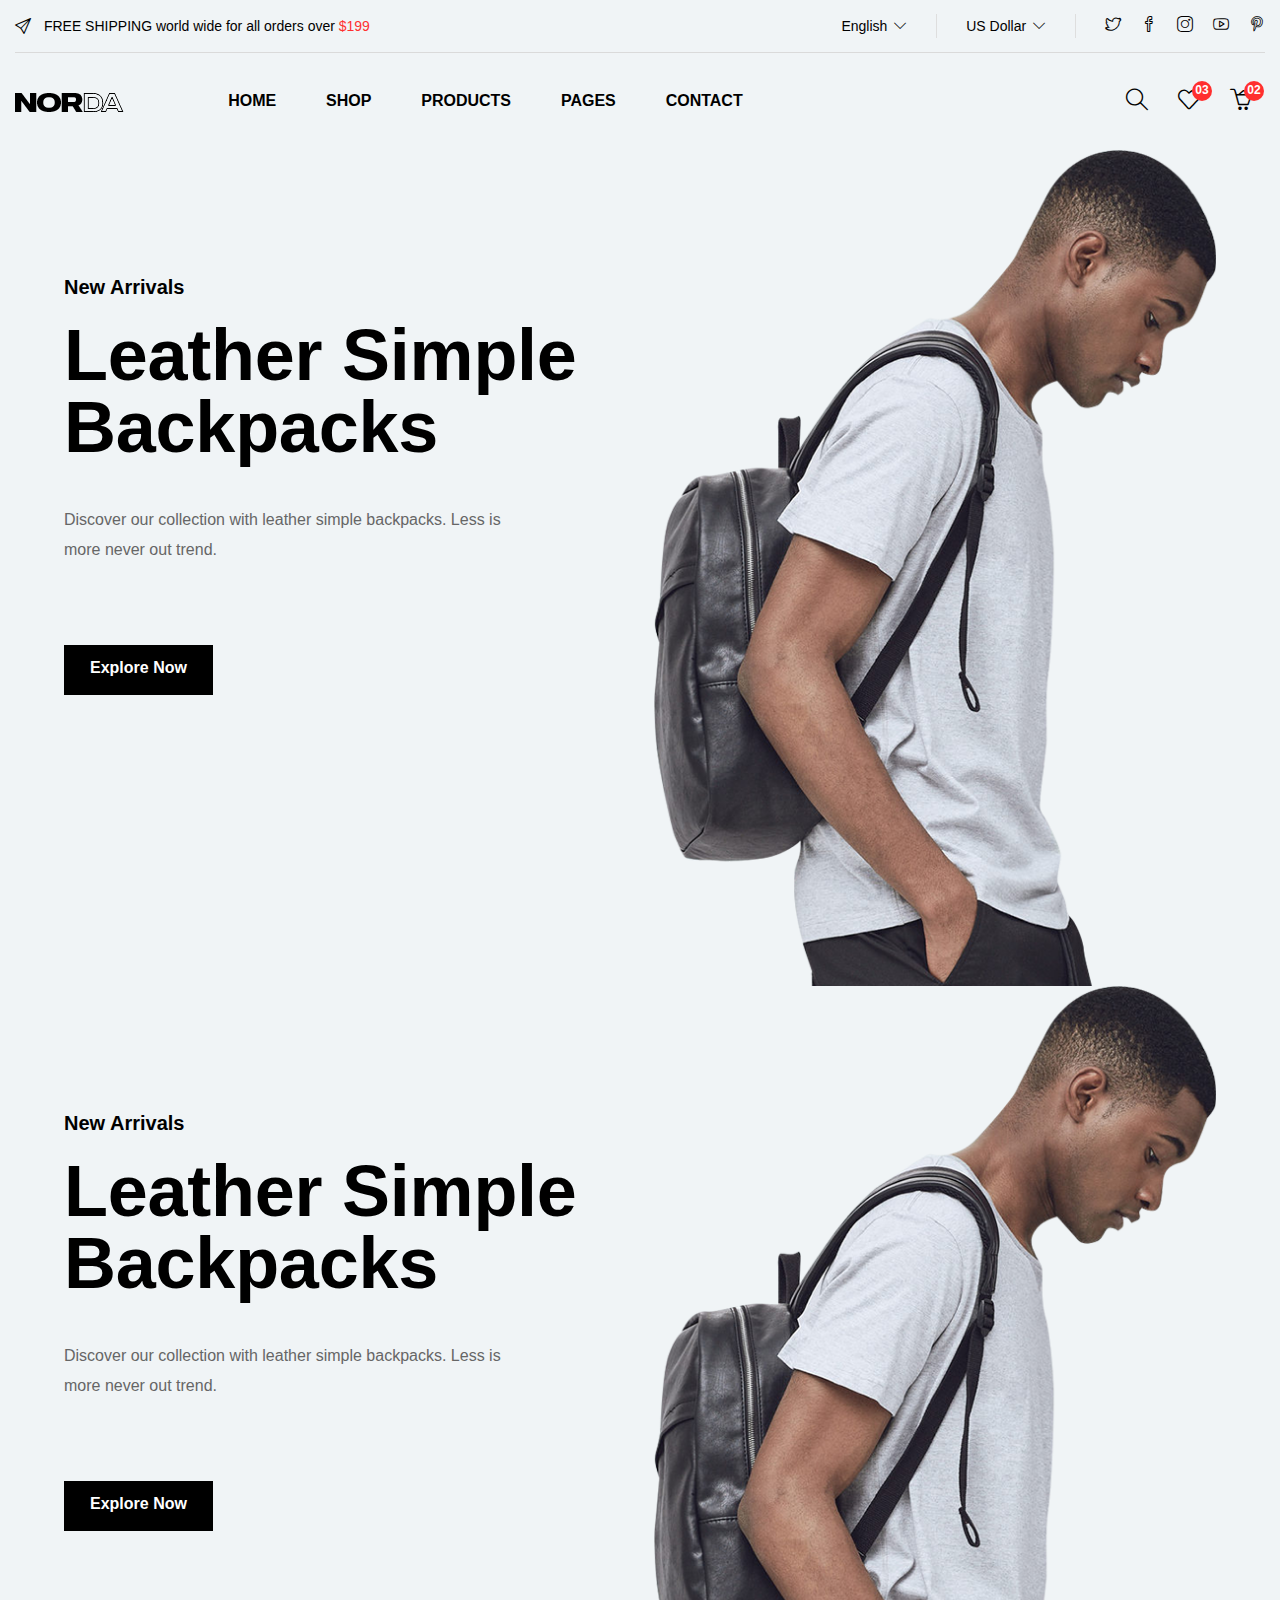
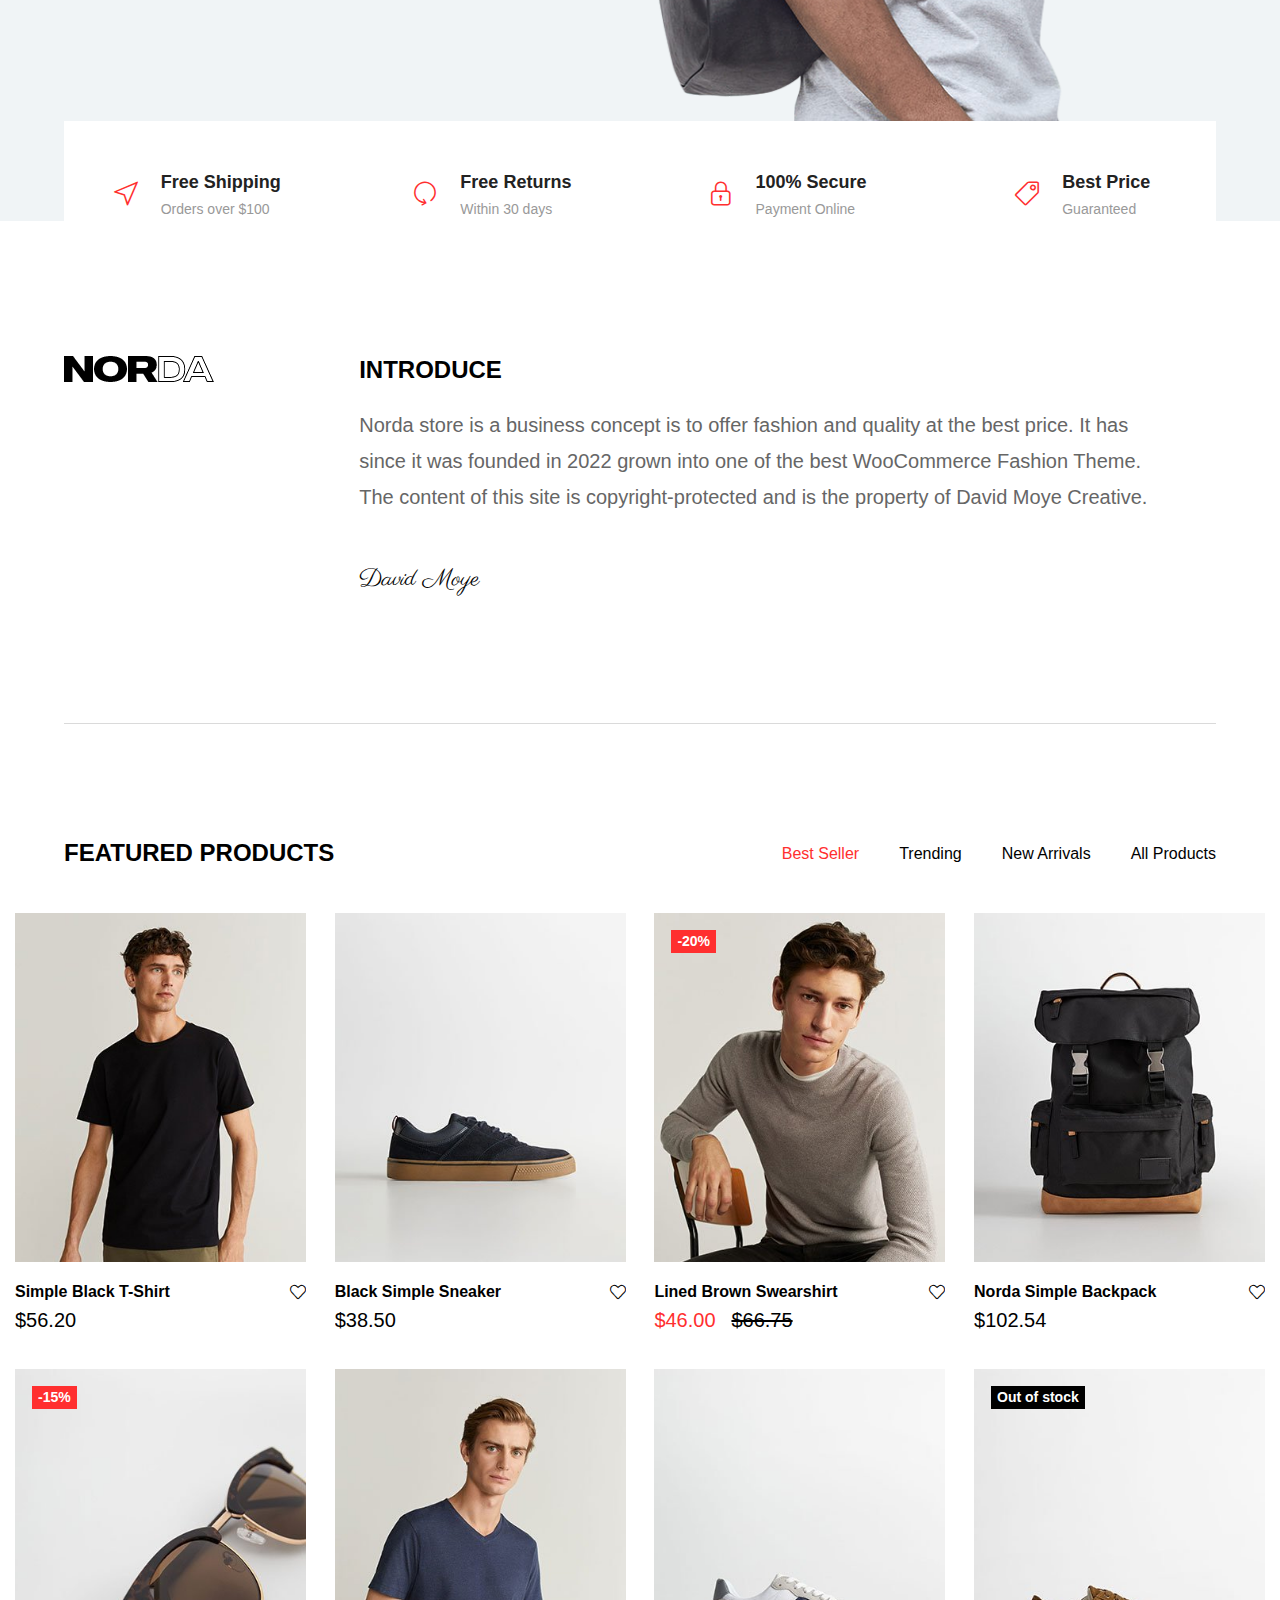
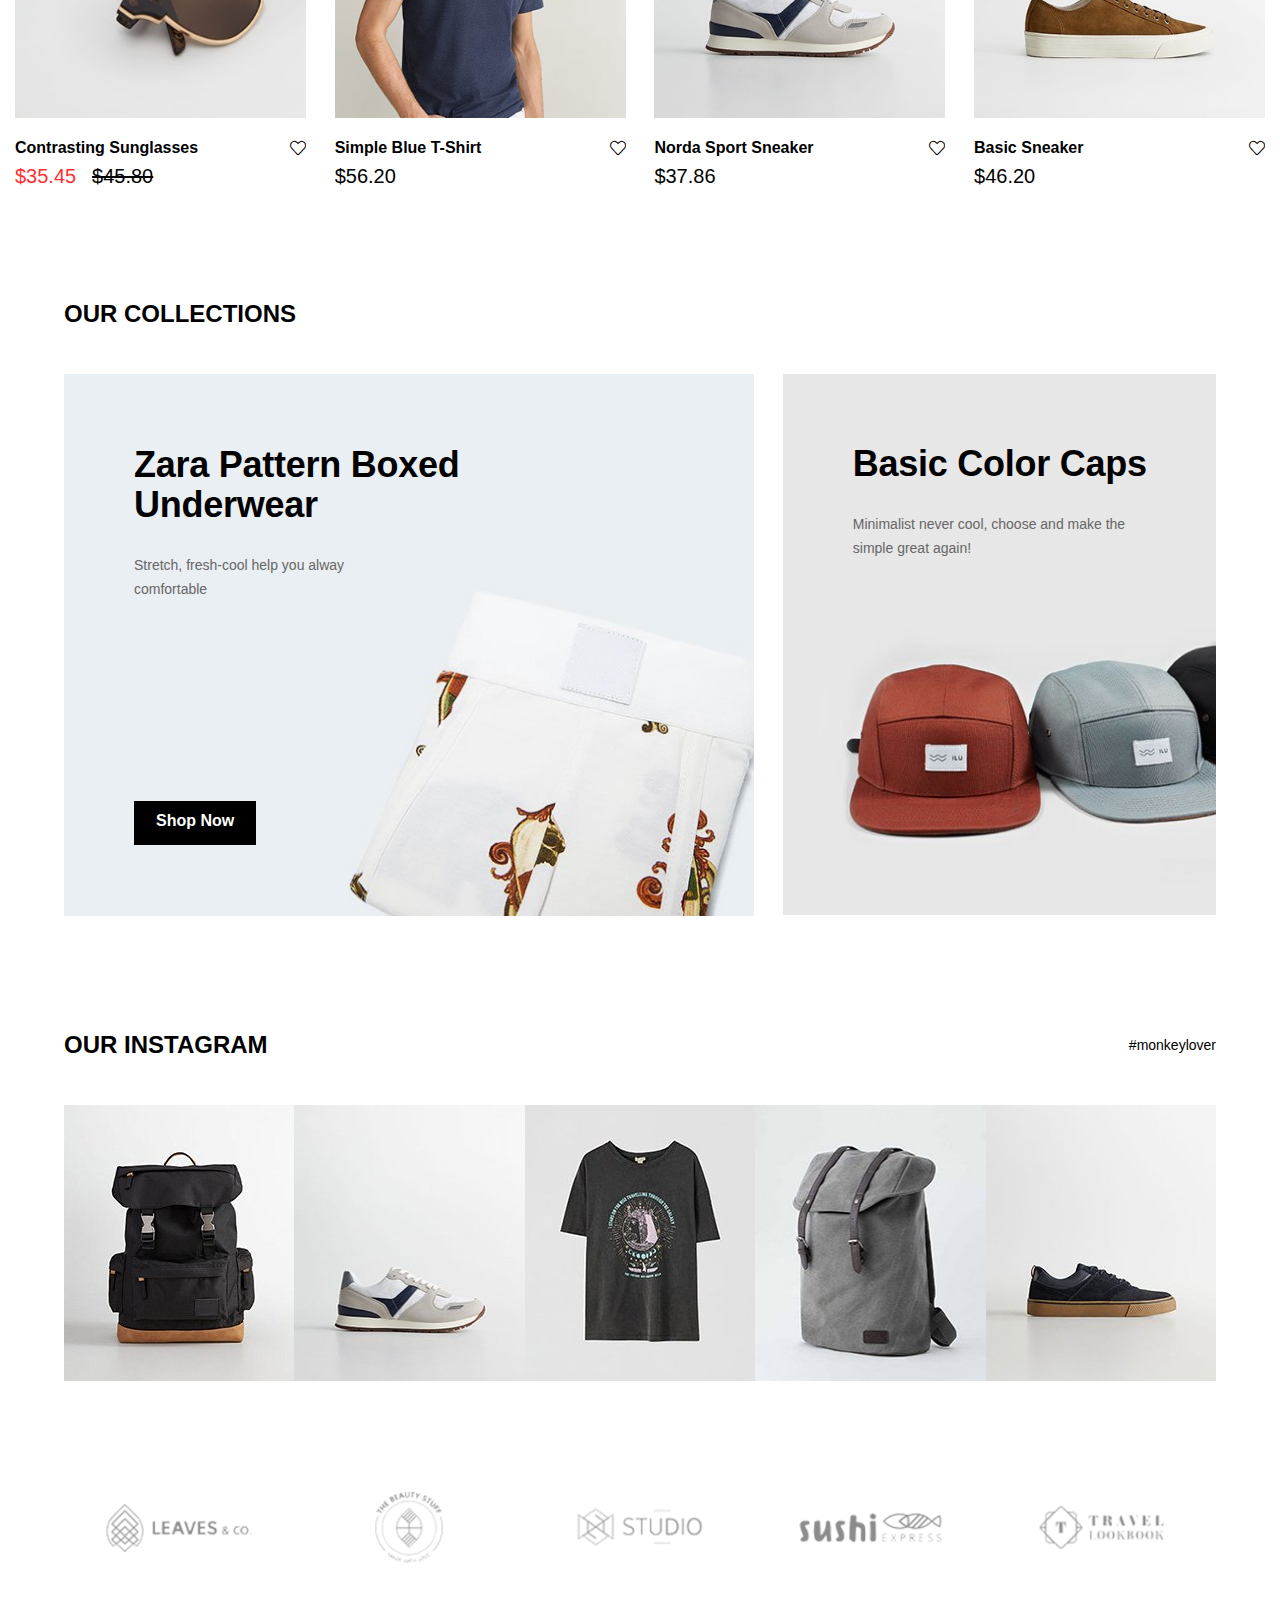
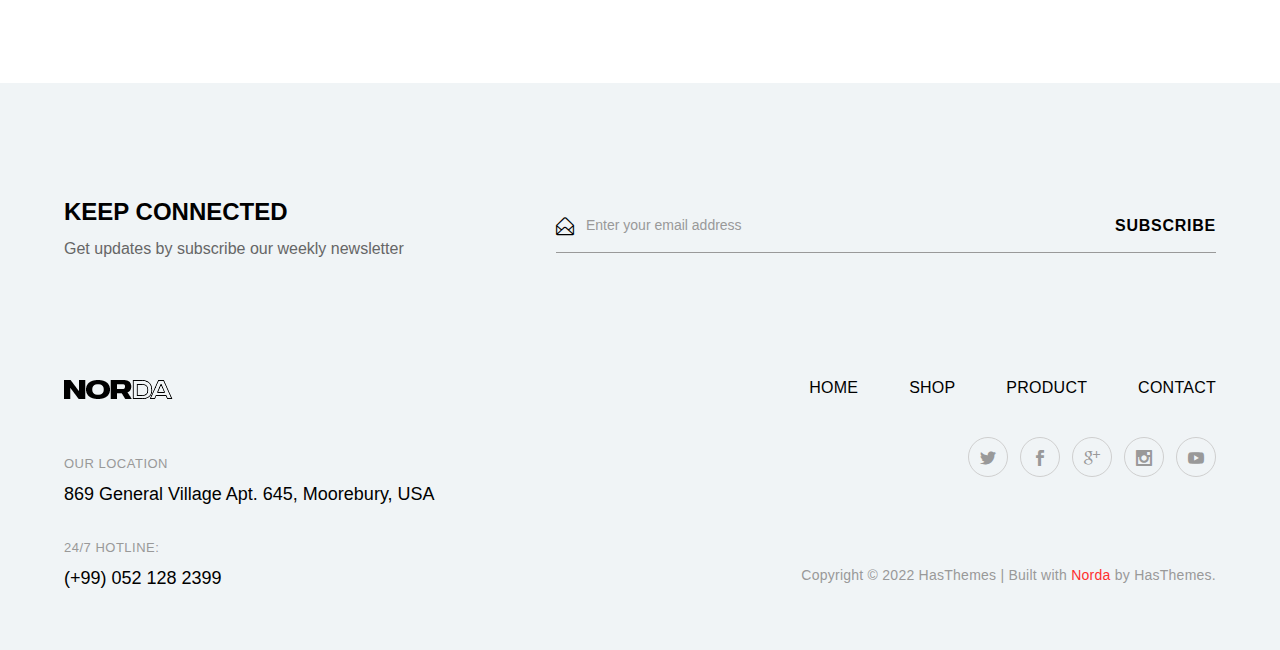
==== commit f292b63e: "Minor Changes" ====
--- a/norda/index.html
+++ b/norda/index.html
@@ -1,1732 +1,1894 @@
-<!DOCTYPE html>
+<!doctype html>
 <html class="no-js" lang="en">
-  <head>
-    <meta charset="utf-8" />
-    <meta http-equiv="x-ua-compatible" content="ie=edge" />
+
+<head>
+    <meta charset="utf-8">
+    <meta http-equiv="x-ua-compatible" content="ie=edge">
     <title>Norda - Minimal eCommerce HTML Template</title>
     <meta name="robots" content="noindex, follow" />
-    <meta name="description" content="" />
-    <meta name="viewport" content="width=device-width, initial-scale=1, shrink-to-fit=no" />
+    <meta name="description" content="">
+    <meta name="viewport" content="width=device-width, initial-scale=1, shrink-to-fit=no">
     <!-- Favicon -->
-    <link rel="shortcut icon" type="image/x-icon" href="assets/images/favicon.png" />
+    <link rel="shortcut icon" type="image/x-icon" href="assets/images/favicon.png">
 
     <!-- All CSS is here
 	============================================ -->
 
-    <link rel="stylesheet" href="assets/css/vendor/bootstrap.min.css" />
-    <link rel="stylesheet" href="assets/css/vendor/simple-line-icons.css" />
-    <link rel="stylesheet" href="assets/css/vendor/elegant.css" />
-    <link rel="stylesheet" href="assets/css/vendor/linear-icon.css" />
-    <link rel="stylesheet" href="assets/css/plugins/nice-select.css" />
-    <link rel="stylesheet" href="assets/css/plugins/easyzoom.css" />
-    <link rel="stylesheet" href="assets/css/plugins/slick.css" />
-    <link rel="stylesheet" href="assets/css/plugins/animate.css" />
-    <link rel="stylesheet" href="assets/css/plugins/magnific-popup.css" />
-    <link rel="stylesheet" href="assets/css/plugins/jquery-ui.css" />
-    <link rel="stylesheet" href="assets/css/style.css" />
-  </head>
+    <link rel="stylesheet" href="assets/css/vendor/bootstrap.min.css">
+    <link rel="stylesheet" href="assets/css/vendor/simple-line-icons.css">
+    <link rel="stylesheet" href="assets/css/vendor/elegant.css">
+    <link rel="stylesheet" href="assets/css/vendor/linear-icon.css">
+    <link rel="stylesheet" href="assets/css/plugins/nice-select.css">
+    <link rel="stylesheet" href="assets/css/plugins/easyzoom.css">
+    <link rel="stylesheet" href="assets/css/plugins/slick.css">
+    <link rel="stylesheet" href="assets/css/plugins/animate.css">
+    <link rel="stylesheet" href="assets/css/plugins/magnific-popup.css">
+    <link rel="stylesheet" href="assets/css/plugins/jquery-ui.css">
+    <link rel="stylesheet" href="assets/css/style.css">
 
-  <body>
+</head>
+
+<body>
+
     <div class="main-wrapper">
-      <header class="header-area transparent-bar section-padding-1">
-        <div class="container-fluid">
-          <div class="header-large-device">
-            <div class="header-top header-top-ptb-1 border-bottom-1">
-              <div class="row">
-                <div class="col-xl-4 col-lg-5">
-                  <div class="header-offer-wrap">
-                    <p>
-                      <i class="icon-paper-plane"></i> FREE SHIPPING world wide for all orders over
-                      <span>$199</span>
-                    </p>
-                  </div>
+        <header class="header-area transparent-bar section-padding-1">
+            <div class="container-fluid">
+                <div class="header-large-device">
+                    <div class="header-top header-top-ptb-1 border-bottom-1">
+                        <div class="row">
+                            <div class="col-xl-4 col-lg-5">
+                                <div class="header-offer-wrap">
+                                    <p><i class="icon-paper-plane"></i> FREE SHIPPING world wide for all orders over
+                                        <span>$199</span>
+                                    </p>
+                                </div>
+                            </div>
+                            <div class="col-xl-8 col-lg-7">
+                                <div class="header-top-right">
+                                    <div class="same-style-wrap">
+                                        <div class="same-style same-style-border language-wrap">
+                                            <a class="language-dropdown-active" href="#">English <i
+                                                    class="icon-arrow-down"></i></a>
+                                            <div class="language-dropdown">
+                                                <ul>
+                                                    <li><a href="#">English</a></li>
+                                                    <li><a href="#">French</a></li>
+                                                    <li><a href="#">German</a></li>
+                                                    <li><a href="#">Spanish</a></li>
+                                                </ul>
+                                            </div>
+                                        </div>
+                                        <div class="same-style same-style-border currency-wrap">
+                                            <a class="currency-dropdown-active" href="#">US Dollar <i
+                                                    class="icon-arrow-down"></i></a>
+                                            <div class="currency-dropdown">
+                                                <ul>
+                                                    <li><a href="#">USD</a></li>
+                                                    <li><a href="#">EUR</a></li>
+                                                    <li><a href="#">Real</a></li>
+                                                    <li><a href="#">BDT</a></li>
+                                                </ul>
+                                            </div>
+                                        </div>
+                                    </div>
+                                    <div class="social-style-1 social-style-1-mrg">
+                                        <a href="#"><i class="icon-social-twitter"></i></a>
+                                        <a href="#"><i class="icon-social-facebook"></i></a>
+                                        <a href="#"><i class="icon-social-instagram"></i></a>
+                                        <a href="#"><i class="icon-social-youtube"></i></a>
+                                        <a href="#"><i class="icon-social-pinterest"></i></a>
+                                    </div>
+                                </div>
+                            </div>
+                        </div>
+                    </div>
+                    <div class="header-bottom">
+                        <div class="row align-items-center">
+                            <div class="col-xl-2 col-lg-2">
+                                <div class="logo">
+                                    <a href="index.html"><img src="assets/images/logo/logo.png" alt="logo"></a>
+                                </div>
+                            </div>
+                            <div class="col-xl-8 col-lg-7">
+                                <div class="main-menu main-menu-padding-1 main-menu-lh-1">
+                                    <nav>
+                                        <ul>
+                                            <li><a href="index.html">HOME </a></li>
+                                            <li><a href="shop.html">SHOP </a></li>
+                                            <li><a href="product-details-2.html">PRODUCTS </a></li>
+                                            <li><a href="#">PAGES </a>
+                                                <ul class="sub-menu-style">
+                                                    <li><a href="cart.html">cart page</a></li>
+                                                    <li><a href="checkout.html">checkout </a></li>
+                                                    <li><a href="my-account.html">my account</a></li>
+                                                    <li><a href="wishlist.html">wishlist </a></li>
+                                                    <li><a href="compare.html">compare </a></li>
+                                                    <li><a href="contact.html">contact us </a></li>
+                                                </ul>
+                                            </li>
+                                            <li><a href="contact.html">CONTACT </a></li>
+                                        </ul>
+                                    </nav>
+                                </div>
+                            </div>
+                            <div class="col-xl-2 col-lg-3">
+                                <div class="header-action header-action-flex header-action-mrg-right">
+                                    <div class="same-style-2 header-search-1">
+                                        <a class="search-toggle" href="#">
+                                            <i class="icon-magnifier s-open"></i>
+                                            <i class="icon_close s-close"></i>
+                                        </a>
+                                        <div class="search-wrap-1">
+                                            <form action="#">
+                                                <input placeholder="Search products…" type="text">
+                                                <button class="button-search"><i class="icon-magnifier"></i></button>
+                                            </form>
+                                        </div>
+                                    </div>
+                                    <div class="same-style-2">
+                                        <a href="wishlist.html"><i class="icon-heart"></i><span
+                                                class="pro-count red">03</span></a>
+                                    </div>
+                                    <div class="same-style-2 header-cart">
+                                        <a class="cart-active" href="cart.html">
+                                            <i class="icon-basket-loaded"></i><span class="pro-count red">02</span>
+                                        </a>
+                                    </div>
+                                </div>
+                            </div>
+                        </div>
+                    </div>
                 </div>
-                <div class="col-xl-8 col-lg-7">
-                  <div class="header-top-right">
-                    <div class="same-style-wrap">
-                      <div class="same-style same-style-border language-wrap">
-                        <a class="language-dropdown-active" href="#">English <i class="icon-arrow-down"></i></a>
-                        <div class="language-dropdown">
-                          <ul>
-                            <li><a href="#">English</a></li>
-                            <li><a href="#">French</a></li>
-                            <li><a href="#">German</a></li>
-                            <li><a href="#">Spanish</a></li>
-                          </ul>
-                        </div>
-                      </div>
-                      <div class="same-style same-style-border currency-wrap">
-                        <a class="currency-dropdown-active" href="#">US Dollar <i class="icon-arrow-down"></i></a>
-                        <div class="currency-dropdown">
-                          <ul>
-                            <li><a href="#">USD</a></li>
-                            <li><a href="#">EUR</a></li>
-                            <li><a href="#">Real</a></li>
-                            <li><a href="#">BDT</a></li>
-                          </ul>
-                        </div>
-                      </div>
-                    </div>
-                    <div class="social-style-1 social-style-1-mrg">
-                      <a href="#"><i class="icon-social-twitter"></i></a>
-                      <a href="#"><i class="icon-social-facebook"></i></a>
-                      <a href="#"><i class="icon-social-instagram"></i></a>
-                      <a href="#"><i class="icon-social-youtube"></i></a>
-                      <a href="#"><i class="icon-social-pinterest"></i></a>
-                    </div>
-                  </div>
+                <div class="header-small-device small-device-ptb-1">
+                    <div class="row align-items-center">
+                        <div class="col-5">
+                            <div class="mobile-logo">
+                                <a href="index.html">
+                                    <img alt="" src="assets/images/logo/logo.png">
+                                </a>
+                            </div>
+                        </div>
+                        <div class="col-7">
+                            <div class="header-action header-action-flex">
+                                <div class="same-style-2">
+                                    <a href="wishlist.html"><i class="icon-heart"></i><span
+                                            class="pro-count red">03</span></a>
+                                </div>
+                                <div class="same-style-2 header-cart">
+                                    <a class="cart-active" href="#">
+                                        <i class="icon-basket-loaded"></i><span class="pro-count red">02</span>
+                                    </a>
+                                </div>
+                                <div class="same-style-2 main-menu-icon">
+                                    <a class="mobile-header-button-active" href="#"><i class="icon-menu"></i> </a>
+                                </div>
+                            </div>
+                        </div>
+                    </div>
                 </div>
-              </div>
             </div>
-            <div class="header-bottom">
-              <div class="row align-items-center">
-                <div class="col-xl-2 col-lg-2">
-                  <div class="logo">
-                    <a href="index.html"><img src="assets/images/logo/logo.png" alt="logo" /></a>
-                  </div>
+        </header>
+        <!-- mini cart start -->
+        <div class="sidebar-cart-active">
+            <div class="sidebar-cart-all">
+                <a class="cart-close" href="#"><i class="icon_close"></i></a>
+                <div class="cart-content">
+                    <h3>Shopping Cart</h3>
+                    <ul>
+                        <li class="single-product-cart">
+                            <div class="cart-img">
+                                <a href="#"><img src="assets/images/cart/cart-1.jpg" alt=""></a>
+                            </div>
+                            <div class="cart-title">
+                                <h4><a href="#">Simple Black T-Shirt</a></h4>
+                                <span> 1 × $49.00 </span>
+                            </div>
+                            <div class="cart-delete">
+                                <a href="#">×</a>
+                            </div>
+                        </li>
+                        <li class="single-product-cart">
+                            <div class="cart-img">
+                                <a href="#"><img src="assets/images/cart/cart-2.jpg" alt=""></a>
+                            </div>
+                            <div class="cart-title">
+                                <h4><a href="#">Norda Backpack</a></h4>
+                                <span> 1 × $49.00 </span>
+                            </div>
+                            <div class="cart-delete">
+                                <a href="#">×</a>
+                            </div>
+                        </li>
+                    </ul>
+                    <div class="cart-total">
+                        <h4>Subtotal: <span>$170.00</span></h4>
+                    </div>
+                    <div class="cart-checkout-btn">
+                        <a class="btn-hover cart-btn-style" href="cart.html">view cart</a>
+                        <a class="no-mrg btn-hover cart-btn-style" href="checkout.html">checkout</a>
+                    </div>
                 </div>
-                <div class="col-xl-8 col-lg-7">
-                  <div class="main-menu main-menu-padding-1 main-menu-lh-1">
-                    <nav>
-                      <ul>
-                        <li><a href="index.html">HOME </a></li>
-                        <li><a href="shop.html">SHOP </a></li>
-                        <li><a href="product-details-2.html">PRODUCTS </a></li>
-                        <li>
-                          <a href="#">PAGES </a>
-                          <ul class="sub-menu-style">
-                            <li><a href="cart.html">cart page</a></li>
-                            <li><a href="checkout.html">checkout </a></li>
-                            <li><a href="my-account.html">my account</a></li>
-                            <li><a href="wishlist.html">wishlist </a></li>
-                            <li><a href="compare.html">compare </a></li>
-                            <li><a href="contact.html">contact us </a></li>
-                          </ul>
-                        </li>
-                        <li><a href="contact.html">CONTACT </a></li>
-                      </ul>
-                    </nav>
-                  </div>
+            </div>
+        </div>
+        <!-- Mobile menu start -->
+        <div class="mobile-header-active mobile-header-wrapper-style">
+            <div class="clickalbe-sidebar-wrap">
+                <a class="sidebar-close"><i class="icon_close"></i></a>
+                <div class="mobile-header-content-area">
+                    <div class="header-offer-wrap mobile-header-padding-border-4">
+                        <p><i class="icon-paper-plane"></i> FREE SHIPPING world wide for all orders over
+                            <span>$199</span>
+                        </p>
+                    </div>
+                    <div class="mobile-search mobile-header-padding-border-1">
+                        <form class="search-form" action="#">
+                            <input type="text" placeholder="Search here…">
+                            <button class="button-search"><i class="icon-magnifier"></i></button>
+                        </form>
+                    </div>
+                    <div class="mobile-menu-wrap mobile-header-padding-border-2">
+                        <!-- mobile menu start -->
+                        <nav>
+                            <ul class="mobile-menu">
+                                <li class="menu-item-has-children"><a href="index.html">Home</a></li>
+                                <li class="menu-item-has-children "><a href="shop.html">Shop</a></li>
+                                <li class="menu-item-has-children "><a href="product-details-2.html">Products</a></li>
+                                <li class="menu-item-has-children"><a href="#">Pages</a>
+                                    <ul class="dropdown">
+                                        <li><a href="cart.html">cart page</a></li>
+                                        <li><a href="checkout.html">checkout </a></li>
+                                        <li><a href="my-account.html">my account</a></li>
+                                        <li><a href="wishlist.html">wishlist </a></li>
+                                        <li><a href="compare.html">compare </a></li>
+                                        <li><a href="contact.html">contact us </a></li>
+                                    </ul>
+                                </li>
+                                <li><a href="contact.html">Contact us</a></li>
+                            </ul>
+                        </nav>
+                        <!-- mobile menu end -->
+                    </div>
+                    <div class="mobile-header-info-wrap mobile-header-padding-border-3">
+                        <div class="single-mobile-header-info">
+                            <a class="mobile-language-active" href="#">Language <span><i
+                                        class="icon-arrow-down"></i></span></a>
+                            <div class="lang-curr-dropdown lang-dropdown-active">
+                                <ul>
+                                    <li><a href="#">English</a></li>
+                                    <li><a href="#">French</a></li>
+                                    <li><a href="#">German</a></li>
+                                    <li><a href="#">Spanish</a></li>
+                                </ul>
+                            </div>
+                        </div>
+                        <div class="single-mobile-header-info">
+                            <a class="mobile-currency-active" href="#">Currency <span><i
+                                        class="icon-arrow-down"></i></span></a>
+                            <div class="lang-curr-dropdown curr-dropdown-active">
+                                <ul>
+                                    <li><a href="#">USD</a></li>
+                                    <li><a href="#">EUR</a></li>
+                                    <li><a href="#">Real</a></li>
+                                    <li><a href="#">BDT</a></li>
+                                </ul>
+                            </div>
+                        </div>
+                    </div>
+                    <div class="mobile-contact-info mobile-header-padding-border-4">
+                        <ul>
+                            <li><i class="icon-phone "></i> (+612) 2531 5600</li>
+                            <li><i class="icon-envelope-open "></i> norda@domain.com</li>
+                            <li><i class="icon-home"></i> PO Box 1622 Colins Street West Australia</li>
+                        </ul>
+                    </div>
+                    <div class="mobile-social-icon">
+                        <a class="facebook" href="#"><i class="icon-social-facebook"></i></a>
+                        <a class="twitter" href="#"><i class="icon-social-twitter"></i></a>
+                        <a class="pinterest" href="#"><i class="icon-social-pinterest"></i></a>
+                        <a class="instagram" href="#"><i class="icon-social-instagram"></i></a>
+                    </div>
                 </div>
-                <div class="col-xl-2 col-lg-3">
-                  <div class="header-action header-action-flex header-action-mrg-right">
-                    <div class="same-style-2 header-search-1">
-                      <a class="search-toggle" href="#">
-                        <i class="icon-magnifier s-open"></i>
-                        <i class="icon_close s-close"></i>
-                      </a>
-                      <div class="search-wrap-1">
-                        <form action="#">
-                          <input placeholder="Search products…" type="text" />
-                          <button class="button-search"><i class="icon-magnifier"></i></button>
-                        </form>
-                      </div>
-                    </div>
-                    <div class="same-style-2">
-                      <a href="wishlist.html"><i class="icon-heart"></i><span class="pro-count red">03</span></a>
-                    </div>
-                    <div class="same-style-2 header-cart">
-                      <a class="cart-active" href="#"> <i class="icon-basket-loaded"></i><span class="pro-count red">02</span> </a>
-                    </div>
-                  </div>
+            </div>
+        </div>
+        <div class="slider-area bg-gray">
+            <div class="hero-slider-active-1 hero-slider-pt-1 nav-style-1 dot-style-1">
+                <div class="single-hero-slider single-animation-wrap">
+                    <div class="container">
+                        <div class="row">
+                            <div class="col-lg-6 col-md-6 col-sm-6">
+                                <div class="hero-slider-content-1 hero-slider-content-1-pt-1 slider-animated-1">
+                                    <h4 class="animated">New Arrivals</h4>
+                                    <h1 class="animated">Leather Simple <br>Backpacks</h1>
+                                    <p class="animated">Discover our collection with leather simple backpacks. Less is
+                                        more never out trend.</p>
+                                    <div class="btn-style-1">
+                                        <a class="animated btn-1-padding-1" href="product-details-2.html">Explore
+                                            Now</a>
+                                    </div>
+                                </div>
+                            </div>
+                            <div class="col-lg-6 col-md-6 col-sm-6">
+                                <div class="hero-slider-img-1 slider-animated-1">
+                                    <img class="animated" src="assets/images/slider/hm-1-slider-1.png" alt="">
+                                </div>
+                            </div>
+                        </div>
+                    </div>
                 </div>
-              </div>
+                <div class="single-hero-slider single-animation-wrap">
+                    <div class="container">
+                        <div class="row">
+                            <div class="col-lg-6 col-md-6 col-sm-6">
+                                <div class="hero-slider-content-1 hero-slider-content-1-pt-1 slider-animated-1">
+                                    <h4 class="animated">New Arrivals</h4>
+                                    <h1 class="animated">Leather Simple <br>Backpacks</h1>
+                                    <p class="animated">Discover our collection with leather simple backpacks. Less is
+                                        more never out trend.</p>
+                                    <div class="btn-style-1">
+                                        <a class="animated btn-1-padding-1" href="product-details-2.html">Explore
+                                            Now</a>
+                                    </div>
+                                </div>
+                            </div>
+                            <div class="col-lg-6 col-md-6 col-sm-6">
+                                <div class="hero-slider-img-1 slider-animated-1">
+                                    <img class="animated" src="assets/images/slider/hm-1-slider-1.png" alt="">
+                                </div>
+                            </div>
+                        </div>
+                    </div>
+                </div>
             </div>
-          </div>
-          <div class="header-small-device small-device-ptb-1">
-            <div class="row align-items-center">
-              <div class="col-5">
-                <div class="mobile-logo">
-                  <a href="index.html">
-                    <img alt="" src="assets/images/logo/logo.png" />
-                  </a>
+        </div>
+        <div class="service-area">
+            <div class="container">
+                <div class="service-wrap">
+                    <div class="row">
+                        <div class="col-lg-3 col-md-6 col-sm-6 col-12">
+                            <div class="single-service-wrap mb-30">
+                                <div class="service-icon">
+                                    <i class="icon-cursor"></i>
+                                </div>
+                                <div class="service-content">
+                                    <h3>Free Shipping</h3>
+                                    <span>Orders over $100</span>
+                                </div>
+                            </div>
+                        </div>
+                        <div class="col-lg-3 col-md-6 col-sm-6 col-12">
+                            <div class="single-service-wrap mb-30">
+                                <div class="service-icon">
+                                    <i class="icon-reload"></i>
+                                </div>
+                                <div class="service-content">
+                                    <h3>Free Returns</h3>
+                                    <span>Within 30 days</span>
+                                </div>
+                            </div>
+                        </div>
+                        <div class="col-lg-3 col-md-6 col-sm-6 col-12">
+                            <div class="single-service-wrap mb-30">
+                                <div class="service-icon">
+                                    <i class="icon-lock"></i>
+                                </div>
+                                <div class="service-content">
+                                    <h3>100% Secure</h3>
+                                    <span>Payment Online</span>
+                                </div>
+                            </div>
+                        </div>
+                        <div class="col-lg-3 col-md-6 col-sm-6 col-12">
+                            <div class="single-service-wrap mb-30">
+                                <div class="service-icon">
+                                    <i class="icon-tag"></i>
+                                </div>
+                                <div class="service-content">
+                                    <h3>Best Price</h3>
+                                    <span>Guaranteed</span>
+                                </div>
+                            </div>
+                        </div>
+                    </div>
                 </div>
-              </div>
-              <div class="col-7">
-                <div class="header-action header-action-flex">
-                  <div class="same-style-2">
-                    <a href="wishlist.html"><i class="icon-heart"></i><span class="pro-count red">01</span></a>
-                  </div>
-                  <div class="same-style-2 header-cart">
-                    <a class="cart-active" href="#"> <i class="icon-basket-loaded"></i><span class="pro-count red">00</span> </a>
-                  </div>
-                  <div class="same-style-2 main-menu-icon">
-                    <a class="mobile-header-button-active" href="#"><i class="icon-menu"></i> </a>
-                  </div>
+            </div>
+        </div>
+        <div class="about-us-area pt-85">
+            <div class="container">
+                <div class="border-bottom-1 about-content-pb">
+                    <div class="row">
+                        <div class="col-lg-3 col-md-3">
+                            <div class="about-us-logo">
+                                <img src="assets/images/about/logo.png" alt="logo">
+                            </div>
+                        </div>
+                        <div class="col-lg-9 col-md-9">
+                            <div class="about-us-content">
+                                <h3>Introduce</h3>
+                                <p>Norda store is a business concept is to offer fashion and quality at the best price.
+                                    It has since it was founded in 2022 grown into one of the best WooCommerce Fashion
+                                    Theme. The content of this site is copyright-protected and is the property of David
+                                    Moye Creative.</p>
+                                <div class="signature">
+                                    <h2>David Moye</h2>
+                                </div>
+                            </div>
+                        </div>
+                    </div>
                 </div>
-              </div>
             </div>
-          </div>
         </div>
-      </header>
-      <!-- mini cart start -->
-      <div class="sidebar-cart-active">
-        <div class="sidebar-cart-all">
-          <a class="cart-close" href="#"><i class="icon_close"></i></a>
-          <div class="cart-content">
-            <h3>Shopping Cart</h3>
-            <ul>
-              <li class="single-product-cart">
-                <div class="cart-img">
-                  <a href="#"><img src="assets/images/cart/cart-1.jpg" alt="" /></a>
+        <div class="product-area section-padding-1 pt-115 pb-75">
+            <div class="container">
+                <div class="section-title-tab-wrap mb-45">
+                    <div class="section-title">
+                        <h2>Featured Products</h2>
+                    </div>
+                    <div class="tab-style-1 nav">
+                        <a class="active" href="#product-1" data-bs-toggle="tab">Best Seller</a>
+                        <a href="#product-2" data-bs-toggle="tab"> Trending</a>
+                        <a href="#product-3" data-bs-toggle="tab">New Arrivals </a>
+                        <a href="#product-4" data-bs-toggle="tab">All Products</a>
+                    </div>
                 </div>
-                <div class="cart-title">
-                  <h4><a href="#">Simple Black T-Shirt</a></h4>
-                  <span> 1 × $49.00 </span>
+            </div>
+            <div class="container-fluid">
+                <div class="tab-content jump">
+                    <div id="product-1" class="tab-pane active">
+                        <div class="row">
+                            <div class="col-xl-3 col-lg-4 col-md-6 col-sm-6 col-12">
+                                <div class="single-product-wrap mb-35">
+                                    <div class="product-img product-img-zoom mb-20">
+                                        <a href="product-details-2.html">
+                                            <img src="assets/images/product/product-1.jpg" alt="">
+                                        </a>
+                                        <div class="product-action-wrap">
+                                            <div class="product-action-left">
+                                                <button><i class="icon-basket-loaded"></i>Add to Cart</button>
+                                            </div>
+                                            <div class="product-action-right tooltip-style">
+                                                <button data-bs-toggle="modal" data-bs-target="#exampleModal"><i
+                                                        class="icon-size-fullscreen icons"></i><span>Quick
+                                                        View</span></button>
+                                                <button class="font-inc"><i
+                                                        class="icon-refresh"></i><span>Compare</span></button>
+                                            </div>
+                                        </div>
+                                    </div>
+                                    <div class="product-content-wrap">
+                                        <div class="product-content-left">
+                                            <h4><a href="product-details-2.html">Simple Black T-Shirt</a></h4>
+                                            <div class="product-price">
+                                                <span>$56.20</span>
+                                            </div>
+                                        </div>
+                                        <div class="product-content-right tooltip-style">
+                                            <button class="font-inc"><i
+                                                    class="icon-heart"></i><span>Wishlist</span></button>
+                                        </div>
+                                    </div>
+                                </div>
+                            </div>
+                            <div class="col-xl-3 col-lg-4 col-md-6 col-sm-6 col-12">
+                                <div class="single-product-wrap mb-35">
+                                    <div class="product-img product-img-zoom mb-20">
+                                        <a href="product-details-2.html">
+                                            <img src="assets/images/product/product-2.jpg" alt="">
+                                        </a>
+                                        <div class="product-action-wrap">
+                                            <div class="product-action-left">
+                                                <button><i class="icon-basket-loaded"></i>Add to Cart</button>
+                                            </div>
+                                            <div class="product-action-right tooltip-style">
+                                                <button data-bs-toggle="modal" data-bs-target="#exampleModal"><i
+                                                        class="icon-size-fullscreen icons"></i><span>Quick
+                                                        View</span></button>
+                                                <button class="font-inc"><i
+                                                        class="icon-refresh"></i><span>Compare</span></button>
+                                            </div>
+                                        </div>
+                                    </div>
+                                    <div class="product-content-wrap">
+                                        <div class="product-content-left">
+                                            <h4><a href="product-details-2.html">Black Simple Sneaker</a></h4>
+                                            <div class="product-price">
+                                                <span>$38.50</span>
+                                            </div>
+                                        </div>
+                                        <div class="product-content-right tooltip-style">
+                                            <button class="font-inc"><i
+                                                    class="icon-heart"></i><span>Wishlist</span></button>
+                                        </div>
+                                    </div>
+                                </div>
+                            </div>
+                            <div class="col-xl-3 col-lg-4 col-md-6 col-sm-6 col-12">
+                                <div class="single-product-wrap mb-35">
+                                    <div class="product-img product-img-zoom mb-20">
+                                        <a href="product-details-2.html">
+                                            <img src="assets/images/product/product-3.jpg" alt="">
+                                        </a>
+                                        <span class="pro-badge left bg-red">-20%</span>
+                                        <div class="product-action-wrap">
+                                            <div class="product-action-left">
+                                                <button><i class="icon-basket-loaded"></i>Add to Cart</button>
+                                            </div>
+                                            <div class="product-action-right tooltip-style">
+                                                <button data-bs-toggle="modal" data-bs-target="#exampleModal"><i
+                                                        class="icon-size-fullscreen icons"></i><span>Quick
+                                                        View</span></button>
+                                                <button class="font-inc"><i
+                                                        class="icon-refresh"></i><span>Compare</span></button>
+                                            </div>
+                                        </div>
+                                    </div>
+                                    <div class="product-content-wrap">
+                                        <div class="product-content-left">
+                                            <h4><a href="product-details-2.html">Lined Brown Swearshirt</a></h4>
+                                            <div class="product-price">
+                                                <span class="new-price">$46.00</span>
+                                                <span class="old-price">$66.75</span>
+                                            </div>
+                                        </div>
+                                        <div class="product-content-right tooltip-style">
+                                            <button class="font-inc"><i
+                                                    class="icon-heart"></i><span>Wishlist</span></button>
+                                        </div>
+                                    </div>
+                                </div>
+                            </div>
+                            <div class="col-xl-3 col-lg-4 col-md-6 col-sm-6 col-12">
+                                <div class="single-product-wrap mb-35">
+                                    <div class="product-img product-img-zoom mb-20">
+                                        <a href="product-details-2.html">
+                                            <img src="assets/images/product/product-4.jpg" alt="">
+                                        </a>
+                                        <div class="product-action-wrap">
+                                            <div class="product-action-left">
+                                                <button><i class="icon-basket-loaded"></i>Add to Cart</button>
+                                            </div>
+                                            <div class="product-action-right tooltip-style">
+                                                <button data-bs-toggle="modal" data-bs-target="#exampleModal"><i
+                                                        class="icon-size-fullscreen icons"></i><span>Quick
+                                                        View</span></button>
+                                                <button class="font-inc"><i
+                                                        class="icon-refresh"></i><span>Compare</span></button>
+                                            </div>
+                                        </div>
+                                    </div>
+                                    <div class="product-content-wrap">
+                                        <div class="product-content-left">
+                                            <h4><a href="product-details-2.html">Norda Simple Backpack</a></h4>
+                                            <div class="product-price">
+                                                <span>$102.54</span>
+                                            </div>
+                                        </div>
+                                        <div class="product-content-right tooltip-style">
+                                            <button class="font-inc"><i
+                                                    class="icon-heart"></i><span>Wishlist</span></button>
+                                        </div>
+                                    </div>
+                                </div>
+                            </div>
+                            <div class="col-xl-3 col-lg-4 col-md-6 col-sm-6 col-12">
+                                <div class="single-product-wrap mb-35">
+                                    <div class="product-img product-img-zoom mb-20">
+                                        <a href="product-details-2.html">
+                                            <img src="assets/images/product/product-5.jpg" alt="">
+                                        </a>
+                                        <span class="pro-badge left bg-red">-15%</span>
+                                        <div class="product-action-wrap">
+                                            <div class="product-action-left">
+                                                <button><i class="icon-basket-loaded"></i>Add to Cart</button>
+                                            </div>
+                                            <div class="product-action-right tooltip-style">
+                                                <button data-bs-toggle="modal" data-bs-target="#exampleModal"><i
+                                                        class="icon-size-fullscreen icons"></i><span>Quick
+                                                        View</span></button>
+                                                <button class="font-inc"><i
+                                                        class="icon-refresh"></i><span>Compare</span></button>
+                                            </div>
+                                        </div>
+                                    </div>
+                                    <div class="product-content-wrap">
+                                        <div class="product-content-left">
+                                            <h4><a href="product-details-2.html">Contrasting Sunglasses</a></h4>
+                                            <div class="product-price">
+                                                <span class="new-price">$35.45</span>
+                                                <span class="old-price">$45.80</span>
+                                            </div>
+                                        </div>
+                                        <div class="product-content-right tooltip-style">
+                                            <button class="font-inc"><i
+                                                    class="icon-heart"></i><span>Wishlist</span></button>
+                                        </div>
+                                    </div>
+                                </div>
+                            </div>
+                            <div class="col-xl-3 col-lg-4 col-md-6 col-sm-6 col-12">
+                                <div class="single-product-wrap mb-35">
+                                    <div class="product-img product-img-zoom mb-20">
+                                        <a href="product-details-2.html">
+                                            <img src="assets/images/product/product-6.jpg" alt="">
+                                        </a>
+                                        <div class="product-action-wrap">
+                                            <div class="product-action-left">
+                                                <button><i class="icon-basket-loaded"></i>Add to Cart</button>
+                                            </div>
+                                            <div class="product-action-right tooltip-style">
+                                                <button data-bs-toggle="modal" data-bs-target="#exampleModal"><i
+                                                        class="icon-size-fullscreen icons"></i><span>Quick
+                                                        View</span></button>
+                                                <button class="font-inc"><i
+                                                        class="icon-refresh"></i><span>Compare</span></button>
+                                            </div>
+                                        </div>
+                                    </div>
+                                    <div class="product-content-wrap">
+                                        <div class="product-content-left">
+                                            <h4><a href="product-details-2.html">Simple Blue T-Shirt</a></h4>
+                                            <div class="product-price">
+                                                <span>$56.20</span>
+                                            </div>
+                                        </div>
+                                        <div class="product-content-right tooltip-style">
+                                            <button class="font-inc"><i
+                                                    class="icon-heart"></i><span>Wishlist</span></button>
+                                        </div>
+                                    </div>
+                                </div>
+                            </div>
+                            <div class="col-xl-3 col-lg-4 col-md-6 col-sm-6 col-12">
+                                <div class="single-product-wrap mb-35">
+                                    <div class="product-img product-img-zoom mb-20">
+                                        <a href="product-details-2.html">
+                                            <img src="assets/images/product/product-7.jpg" alt="">
+                                        </a>
+                                        <div class="product-action-wrap">
+                                            <div class="product-action-left">
+                                                <button><i class="icon-basket-loaded"></i>Add to Cart</button>
+                                            </div>
+                                            <div class="product-action-right tooltip-style">
+                                                <button data-bs-toggle="modal" data-bs-target="#exampleModal"><i
+                                                        class="icon-size-fullscreen icons"></i><span>Quick
+                                                        View</span></button>
+                                                <button class="font-inc"><i
+                                                        class="icon-refresh"></i><span>Compare</span></button>
+                                            </div>
+                                        </div>
+                                    </div>
+                                    <div class="product-content-wrap">
+                                        <div class="product-content-left">
+                                            <h4><a href="product-details-2.html">Norda Sport Sneaker</a></h4>
+                                            <div class="product-price">
+                                                <span>$37.86</span>
+                                            </div>
+                                        </div>
+                                        <div class="product-content-right tooltip-style">
+                                            <button class="font-inc"><i
+                                                    class="icon-heart"></i><span>Wishlist</span></button>
+                                        </div>
+                                    </div>
+                                </div>
+                            </div>
+                            <div class="col-xl-3 col-lg-4 col-md-6 col-sm-6 col-12">
+                                <div class="single-product-wrap mb-35">
+                                    <div class="product-img product-img-zoom mb-20">
+                                        <a href="product-details-2.html">
+                                            <img src="assets/images/product/product-8.jpg" alt="">
+                                        </a>
+                                        <span class="pro-badge left bg-black">Out of stock</span>
+                                        <div class="product-action-wrap">
+                                            <div class="product-action-left">
+                                                <button><i class="icon-basket-loaded"></i>Add to Cart</button>
+                                            </div>
+                                            <div class="product-action-right tooltip-style">
+                                                <button data-bs-toggle="modal" data-bs-target="#exampleModal"><i
+                                                        class="icon-size-fullscreen icons"></i><span>Quick
+                                                        View</span></button>
+                                                <button class="font-inc"><i
+                                                        class="icon-refresh"></i><span>Compare</span></button>
+                                            </div>
+                                        </div>
+                                    </div>
+                                    <div class="product-content-wrap">
+                                        <div class="product-content-left">
+                                            <h4><a href="product-details-2.html">Basic Sneaker</a></h4>
+                                            <div class="product-price">
+                                                <span>$46.20</span>
+                                            </div>
+                                        </div>
+                                        <div class="product-content-right tooltip-style">
+                                            <button class="font-inc"><i
+                                                    class="icon-heart"></i><span>Wishlist</span></button>
+                                        </div>
+                                    </div>
+                                </div>
+                            </div>
+                        </div>
+                    </div>
+                    <div id="product-2" class="tab-pane">
+                        <div class="row">
+                            <div class="col-xl-3 col-lg-4 col-md-6 col-sm-6 col-12">
+                                <div class="single-product-wrap mb-35">
+                                    <div class="product-img product-img-zoom mb-20">
+                                        <a href="product-details-2.html">
+                                            <img src="assets/images/product/product-8.jpg" alt="">
+                                        </a>
+                                        <div class="product-action-wrap">
+                                            <div class="product-action-left">
+                                                <button><i class="icon-basket-loaded"></i>Add to Cart</button>
+                                            </div>
+                                            <div class="product-action-right tooltip-style">
+                                                <button data-bs-toggle="modal" data-bs-target="#exampleModal"><i
+                                                        class="icon-size-fullscreen icons"></i><span>Quick
+                                                        View</span></button>
+                                                <button class="font-inc"><i
+                                                        class="icon-refresh"></i><span>Compare</span></button>
+                                            </div>
+                                        </div>
+                                    </div>
+                                    <div class="product-content-wrap">
+                                        <div class="product-content-left">
+                                            <h4><a href="product-details-2.html">Basic Sneaker</a></h4>
+                                            <div class="product-price">
+                                                <span>$56.20</span>
+                                            </div>
+                                        </div>
+                                        <div class="product-content-right tooltip-style">
+                                            <button class="font-inc"><i
+                                                    class="icon-heart"></i><span>Wishlist</span></button>
+                                        </div>
+                                    </div>
+                                </div>
+                            </div>
+                            <div class="col-xl-3 col-lg-4 col-md-6 col-sm-6 col-12">
+                                <div class="single-product-wrap mb-35">
+                                    <div class="product-img product-img-zoom mb-20">
+                                        <a href="product-details-2.html">
+                                            <img src="assets/images/product/product-7.jpg" alt="">
+                                        </a>
+                                        <div class="product-action-wrap">
+                                            <div class="product-action-left">
+                                                <button><i class="icon-basket-loaded"></i>Add to Cart</button>
+                                            </div>
+                                            <div class="product-action-right tooltip-style">
+                                                <button data-bs-toggle="modal" data-bs-target="#exampleModal"><i
+                                                        class="icon-size-fullscreen icons"></i><span>Quick
+                                                        View</span></button>
+                                                <button class="font-inc"><i
+                                                        class="icon-refresh"></i><span>Compare</span></button>
+                                            </div>
+                                        </div>
+                                    </div>
+                                    <div class="product-content-wrap">
+                                        <div class="product-content-left">
+                                            <h4><a href="product-details-2.html">Norda Sport Sneaker</a></h4>
+                                            <div class="product-price">
+                                                <span>$38.50</span>
+                                            </div>
+                                        </div>
+                                        <div class="product-content-right tooltip-style">
+                                            <button class="font-inc"><i
+                                                    class="icon-heart"></i><span>Wishlist</span></button>
+                                        </div>
+                                    </div>
+                                </div>
+                            </div>
+                            <div class="col-xl-3 col-lg-4 col-md-6 col-sm-6 col-12">
+                                <div class="single-product-wrap mb-35">
+                                    <div class="product-img product-img-zoom mb-20">
+                                        <a href="product-details-2.html">
+                                            <img src="assets/images/product/product-6.jpg" alt="">
+                                        </a>
+                                        <span class="pro-badge left bg-red">-20%</span>
+                                        <div class="product-action-wrap">
+                                            <div class="product-action-left">
+                                                <button><i class="icon-basket-loaded"></i>Add to Cart</button>
+                                            </div>
+                                            <div class="product-action-right tooltip-style">
+                                                <button data-bs-toggle="modal" data-bs-target="#exampleModal"><i
+                                                        class="icon-size-fullscreen icons"></i><span>Quick
+                                                        View</span></button>
+                                                <button class="font-inc"><i
+                                                        class="icon-refresh"></i><span>Compare</span></button>
+                                            </div>
+                                        </div>
+                                    </div>
+                                    <div class="product-content-wrap">
+                                        <div class="product-content-left">
+                                            <h4><a href="product-details-2.html">Simple Blue T-Shirt</a></h4>
+                                            <div class="product-price">
+                                                <span class="new-price">$46.00</span>
+                                                <span class="old-price">$66.75</span>
+                                            </div>
+                                        </div>
+                                        <div class="product-content-right tooltip-style">
+                                            <button class="font-inc"><i
+                                                    class="icon-heart"></i><span>Wishlist</span></button>
+                                        </div>
+                                    </div>
+                                </div>
+                            </div>
+                            <div class="col-xl-3 col-lg-4 col-md-6 col-sm-6 col-12">
+                                <div class="single-product-wrap mb-35">
+                                    <div class="product-img product-img-zoom mb-20">
+                                        <a href="product-details-2.html">
+                                            <img src="assets/images/product/product-5.jpg" alt="">
+                                        </a>
+                                        <div class="product-action-wrap">
+                                            <div class="product-action-left">
+                                                <button><i class="icon-basket-loaded"></i>Add to Cart</button>
+                                            </div>
+                                            <div class="product-action-right tooltip-style">
+                                                <button data-bs-toggle="modal" data-bs-target="#exampleModal"><i
+                                                        class="icon-size-fullscreen icons"></i><span>Quick
+                                                        View</span></button>
+                                                <button class="font-inc"><i
+                                                        class="icon-refresh"></i><span>Compare</span></button>
+                                            </div>
+                                        </div>
+                                    </div>
+                                    <div class="product-content-wrap">
+                                        <div class="product-content-left">
+                                            <h4><a href="product-details-2.html">Contrasting Sunglasses</a></h4>
+                                            <div class="product-price">
+                                                <span>$102.54</span>
+                                            </div>
+                                        </div>
+                                        <div class="product-content-right tooltip-style">
+                                            <button class="font-inc"><i
+                                                    class="icon-heart"></i><span>Wishlist</span></button>
+                                        </div>
+                                    </div>
+                                </div>
+                            </div>
+                            <div class="col-xl-3 col-lg-4 col-md-6 col-sm-6 col-12">
+                                <div class="single-product-wrap mb-35">
+                                    <div class="product-img product-img-zoom mb-20">
+                                        <a href="product-details-2.html">
+                                            <img src="assets/images/product/product-4.jpg" alt="">
+                                        </a>
+                                        <span class="pro-badge left bg-red">-15%</span>
+                                        <div class="product-action-wrap">
+                                            <div class="product-action-left">
+                                                <button><i class="icon-basket-loaded"></i>Add to Cart</button>
+                                            </div>
+                                            <div class="product-action-right tooltip-style">
+                                                <button data-bs-toggle="modal" data-bs-target="#exampleModal"><i
+                                                        class="icon-size-fullscreen icons"></i><span>Quick
+                                                        View</span></button>
+                                                <button class="font-inc"><i
+                                                        class="icon-refresh"></i><span>Compare</span></button>
+                                            </div>
+                                        </div>
+                                    </div>
+                                    <div class="product-content-wrap">
+                                        <div class="product-content-left">
+                                            <h4><a href="product-details-2.html">Norda Simple Backpack</a></h4>
+                                            <div class="product-price">
+                                                <span class="new-price">$35.45</span>
+                                                <span class="old-price">$45.80</span>
+                                            </div>
+                                        </div>
+                                        <div class="product-content-right tooltip-style">
+                                            <button class="font-inc"><i
+                                                    class="icon-heart"></i><span>Wishlist</span></button>
+                                        </div>
+                                    </div>
+                                </div>
+                            </div>
+                            <div class="col-xl-3 col-lg-4 col-md-6 col-sm-6 col-12">
+                                <div class="single-product-wrap mb-35">
+                                    <div class="product-img product-img-zoom mb-20">
+                                        <a href="product-details-2.html">
+                                            <img src="assets/images/product/product-3.jpg" alt="">
+                                        </a>
+                                        <div class="product-action-wrap">
+                                            <div class="product-action-left">
+                                                <button><i class="icon-basket-loaded"></i>Add to Cart</button>
+                                            </div>
+                                            <div class="product-action-right tooltip-style">
+                                                <button data-bs-toggle="modal" data-bs-target="#exampleModal"><i
+                                                        class="icon-size-fullscreen icons"></i><span>Quick
+                                                        View</span></button>
+                                                <button class="font-inc"><i
+                                                        class="icon-refresh"></i><span>Compare</span></button>
+                                            </div>
+                                        </div>
+                                    </div>
+                                    <div class="product-content-wrap">
+                                        <div class="product-content-left">
+                                            <h4><a href="product-details-2.html">Lined Brown Swearshirt</a></h4>
+                                            <div class="product-price">
+                                                <span>$56.20</span>
+                                            </div>
+                                        </div>
+                                        <div class="product-content-right tooltip-style">
+                                            <button class="font-inc"><i
+                                                    class="icon-heart"></i><span>Wishlist</span></button>
+                                        </div>
+                                    </div>
+                                </div>
+                            </div>
+                            <div class="col-xl-3 col-lg-4 col-md-6 col-sm-6 col-12">
+                                <div class="single-product-wrap mb-35">
+                                    <div class="product-img product-img-zoom mb-20">
+                                        <a href="product-details-2.html">
+                                            <img src="assets/images/product/product-2.jpg" alt="">
+                                        </a>
+                                        <div class="product-action-wrap">
+                                            <div class="product-action-left">
+                                                <button><i class="icon-basket-loaded"></i>Add to Cart</button>
+                                            </div>
+                                            <div class="product-action-right tooltip-style">
+                                                <button data-bs-toggle="modal" data-bs-target="#exampleModal"><i
+                                                        class="icon-size-fullscreen icons"></i><span>Quick
+                                                        View</span></button>
+                                                <button class="font-inc"><i
+                                                        class="icon-refresh"></i><span>Compare</span></button>
+                                            </div>
+                                        </div>
+                                    </div>
+                                    <div class="product-content-wrap">
+                                        <div class="product-content-left">
+                                            <h4><a href="product-details-2.html">Black Simple Sneaker</a></h4>
+                                            <div class="product-price">
+                                                <span>$37.86</span>
+                                            </div>
+                                        </div>
+                                        <div class="product-content-right tooltip-style">
+                                            <button class="font-inc"><i
+                                                    class="icon-heart"></i><span>Wishlist</span></button>
+                                        </div>
+                                    </div>
+                                </div>
+                            </div>
+                            <div class="col-xl-3 col-lg-4 col-md-6 col-sm-6 col-12">
+                                <div class="single-product-wrap mb-35">
+                                    <div class="product-img product-img-zoom mb-20">
+                                        <a href="product-details-2.html">
+                                            <img src="assets/images/product/product-1.jpg" alt="">
+                                        </a>
+                                        <span class="pro-badge left bg-black">Out of stock</span>
+                                        <div class="product-action-wrap">
+                                            <div class="product-action-left">
+                                                <button><i class="icon-basket-loaded"></i>Add to Cart</button>
+                                            </div>
+                                            <div class="product-action-right tooltip-style">
+                                                <button data-bs-toggle="modal" data-bs-target="#exampleModal"><i
+                                                        class="icon-size-fullscreen icons"></i><span>Quick
+                                                        View</span></button>
+                                                <button class="font-inc"><i
+                                                        class="icon-refresh"></i><span>Compare</span></button>
+                                            </div>
+                                        </div>
+                                    </div>
+                                    <div class="product-content-wrap">
+                                        <div class="product-content-left">
+                                            <h4><a href="product-details-2.html">Simple Black T-Shirt</a></h4>
+                                            <div class="product-price">
+                                                <span>$46.20</span>
+                                            </div>
+                                        </div>
+                                        <div class="product-content-right tooltip-style">
+                                            <button class="font-inc"><i
+                                                    class="icon-heart"></i><span>Wishlist</span></button>
+                                        </div>
+                                    </div>
+                                </div>
+                            </div>
+                        </div>
+                    </div>
+                    <div id="product-3" class="tab-pane">
+                        <div class="row">
+                            <div class="col-xl-3 col-lg-4 col-md-6 col-sm-6 col-12">
+                                <div class="single-product-wrap mb-35">
+                                    <div class="product-img product-img-zoom mb-20">
+                                        <a href="product-details-2.html">
+                                            <img class="default-img" src="assets/images/product/product-4.jpg" alt="">
+                                        </a>
+                                        <div class="product-action-wrap">
+                                            <div class="product-action-left">
+                                                <button><i class="icon-basket-loaded"></i>Add to Cart</button>
+                                            </div>
+                                            <div class="product-action-right tooltip-style">
+                                                <button data-bs-toggle="modal" data-bs-target="#exampleModal"><i
+                                                        class="icon-size-fullscreen icons"></i><span>Quick
+                                                        View</span></button>
+                                                <button class="font-inc"><i
+                                                        class="icon-refresh"></i><span>Compare</span></button>
+                                            </div>
+                                        </div>
+                                    </div>
+                                    <div class="product-content-wrap">
+                                        <div class="product-content-left">
+                                            <h4><a href="product-details-2.html">Norda Simple Backpack</a></h4>
+                                            <div class="product-price">
+                                                <span>$56.20</span>
+                                            </div>
+                                        </div>
+                                        <div class="product-content-right tooltip-style">
+                                            <button class="font-inc"><i
+                                                    class="icon-heart"></i><span>Wishlist</span></button>
+                                        </div>
+                                    </div>
+                                </div>
+                            </div>
+                            <div class="col-xl-3 col-lg-4 col-md-6 col-sm-6 col-12">
+                                <div class="single-product-wrap mb-35">
+                                    <div class="product-img product-img-zoom mb-20">
+                                        <a href="product-details-2.html">
+                                            <img src="assets/images/product/product-3.jpg" alt="">
+                                        </a>
+                                        <div class="product-action-wrap">
+                                            <div class="product-action-left">
+                                                <button><i class="icon-basket-loaded"></i>Add to Cart</button>
+                                            </div>
+                                            <div class="product-action-right tooltip-style">
+                                                <button data-bs-toggle="modal" data-bs-target="#exampleModal"><i
+                                                        class="icon-size-fullscreen icons"></i><span>Quick
+                                                        View</span></button>
+                                                <button class="font-inc"><i
+                                                        class="icon-refresh"></i><span>Compare</span></button>
+                                            </div>
+                                        </div>
+                                    </div>
+                                    <div class="product-content-wrap">
+                                        <div class="product-content-left">
+                                            <h4><a href="product-details-2.html">Lined Brown Swearshirt</a></h4>
+                                            <div class="product-price">
+                                                <span>$38.50</span>
+                                            </div>
+                                        </div>
+                                        <div class="product-content-right tooltip-style">
+                                            <button class="font-inc"><i
+                                                    class="icon-heart"></i><span>Wishlist</span></button>
+                                        </div>
+                                    </div>
+                                </div>
+                            </div>
+                            <div class="col-xl-3 col-lg-4 col-md-6 col-sm-6 col-12">
+                                <div class="single-product-wrap mb-35">
+                                    <div class="product-img product-img-zoom mb-20">
+                                        <a href="product-details-2.html">
+                                            <img src="assets/images/product/product-2.jpg" alt="">
+                                        </a>
+                                        <span class="pro-badge left bg-red">-20%</span>
+                                        <div class="product-action-wrap">
+                                            <div class="product-action-left">
+                                                <button><i class="icon-basket-loaded"></i>Add to Cart</button>
+                                            </div>
+                                            <div class="product-action-right tooltip-style">
+                                                <button data-bs-toggle="modal" data-bs-target="#exampleModal"><i
+                                                        class="icon-size-fullscreen icons"></i><span>Quick
+                                                        View</span></button>
+                                                <button class="font-inc"><i
+                                                        class="icon-refresh"></i><span>Compare</span></button>
+                                            </div>
+                                        </div>
+                                    </div>
+                                    <div class="product-content-wrap">
+                                        <div class="product-content-left">
+                                            <h4><a href="product-details-2.html">Black Simple Sneaker</a></h4>
+                                            <div class="product-price">
+                                                <span class="new-price">$46.00</span>
+                                                <span class="old-price">$66.75</span>
+                                            </div>
+                                        </div>
+                                        <div class="product-content-right tooltip-style">
+                                            <button class="font-inc"><i
+                                                    class="icon-heart"></i><span>Wishlist</span></button>
+                                        </div>
+                                    </div>
+                                </div>
+                            </div>
+                            <div class="col-xl-3 col-lg-4 col-md-6 col-sm-6 col-12">
+                                <div class="single-product-wrap mb-35">
+                                    <div class="product-img product-img-zoom mb-20">
+                                        <a href="product-details-2.html">
+                                            <img src="assets/images/product/product-1.jpg" alt="">
+                                        </a>
+                                        <div class="product-action-wrap">
+                                            <div class="product-action-left">
+                                                <button><i class="icon-basket-loaded"></i>Add to Cart</button>
+                                            </div>
+                                            <div class="product-action-right tooltip-style">
+                                                <button data-bs-toggle="modal" data-bs-target="#exampleModal"><i
+                                                        class="icon-size-fullscreen icons"></i><span>Quick
+                                                        View</span></button>
+                                                <button class="font-inc"><i
+                                                        class="icon-refresh"></i><span>Compare</span></button>
+                                            </div>
+                                        </div>
+                                    </div>
+                                    <div class="product-content-wrap">
+                                        <div class="product-content-left">
+                                            <h4><a href="product-details-2.html">Simple Black T-Shirt</a></h4>
+                                            <div class="product-price">
+                                                <span>$102.54</span>
+                                            </div>
+                                        </div>
+                                        <div class="product-content-right tooltip-style">
+                                            <button class="font-inc"><i
+                                                    class="icon-heart"></i><span>Wishlist</span></button>
+                                        </div>
+                                    </div>
+                                </div>
+                            </div>
+                            <div class="col-xl-3 col-lg-4 col-md-6 col-sm-6 col-12">
+                                <div class="single-product-wrap mb-35">
+                                    <div class="product-img product-img-zoom mb-20">
+                                        <a href="product-details-2.html">
+                                            <img src="assets/images/product/product-8.jpg" alt="">
+                                        </a>
+                                        <span class="pro-badge left bg-red">-15%</span>
+                                        <div class="product-action-wrap">
+                                            <div class="product-action-left">
+                                                <button><i class="icon-basket-loaded"></i>Add to Cart</button>
+                                            </div>
+                                            <div class="product-action-right tooltip-style">
+                                                <button data-bs-toggle="modal" data-bs-target="#exampleModal"><i
+                                                        class="icon-size-fullscreen icons"></i><span>Quick
+                                                        View</span></button>
+                                                <button class="font-inc"><i
+                                                        class="icon-refresh"></i><span>Compare</span></button>
+                                            </div>
+                                        </div>
+                                    </div>
+                                    <div class="product-content-wrap">
+                                        <div class="product-content-left">
+                                            <h4><a href="product-details-2.html">Basic Sneaker</a></h4>
+                                            <div class="product-price">
+                                                <span class="new-price">$35.45</span>
+                                                <span class="old-price">$45.80</span>
+                                            </div>
+                                        </div>
+                                        <div class="product-content-right tooltip-style">
+                                            <button class="font-inc"><i
+                                                    class="icon-heart"></i><span>Wishlist</span></button>
+                                        </div>
+                                    </div>
+                                </div>
+                            </div>
+                            <div class="col-xl-3 col-lg-4 col-md-6 col-sm-6 col-12">
+                                <div class="single-product-wrap mb-35">
+                                    <div class="product-img product-img-zoom mb-20">
+                                        <a href="product-details-2.html">
+                                            <img src="assets/images/product/product-7.jpg" alt="">
+                                        </a>
+                                        <div class="product-action-wrap">
+                                            <div class="product-action-left">
+                                                <button><i class="icon-basket-loaded"></i>Add to Cart</button>
+                                            </div>
+                                            <div class="product-action-right tooltip-style">
+                                                <button data-bs-toggle="modal" data-bs-target="#exampleModal"><i
+                                                        class="icon-size-fullscreen icons"></i><span>Quick
+                                                        View</span></button>
+                                                <button class="font-inc"><i
+                                                        class="icon-refresh"></i><span>Compare</span></button>
+                                            </div>
+                                        </div>
+                                    </div>
+                                    <div class="product-content-wrap">
+                                        <div class="product-content-left">
+                                            <h4><a href="product-details-2.html">Norda Sport Sneaker</a></h4>
+                                            <div class="product-price">
+                                                <span>$56.20</span>
+                                            </div>
+                                        </div>
+                                        <div class="product-content-right tooltip-style">
+                                            <button class="font-inc"><i
+                                                    class="icon-heart"></i><span>Wishlist</span></button>
+                                        </div>
+                                    </div>
+                                </div>
+                            </div>
+                            <div class="col-xl-3 col-lg-4 col-md-6 col-sm-6 col-12">
+                                <div class="single-product-wrap mb-35">
+                                    <div class="product-img product-img-zoom mb-20">
+                                        <a href="product-details-2.html">
+                                            <img src="assets/images/product/product-6.jpg" alt="">
+                                        </a>
+                                        <div class="product-action-wrap">
+                                            <div class="product-action-left">
+                                                <button><i class="icon-basket-loaded"></i>Add to Cart</button>
+                                            </div>
+                                            <div class="product-action-right tooltip-style">
+                                                <button data-bs-toggle="modal" data-bs-target="#exampleModal"><i
+                                                        class="icon-size-fullscreen icons"></i><span>Quick
+                                                        View</span></button>
+                                                <button class="font-inc"><i
+                                                        class="icon-refresh"></i><span>Compare</span></button>
+                                            </div>
+                                        </div>
+                                    </div>
+                                    <div class="product-content-wrap">
+                                        <div class="product-content-left">
+                                            <h4><a href="product-details-2.html">Simple Blue T-Shirt</a></h4>
+                                            <div class="product-price">
+                                                <span>$37.86</span>
+                                            </div>
+                                        </div>
+                                        <div class="product-content-right tooltip-style">
+                                            <button class="font-inc"><i
+                                                    class="icon-heart"></i><span>Wishlist</span></button>
+                                        </div>
+                                    </div>
+                                </div>
+                            </div>
+                            <div class="col-xl-3 col-lg-4 col-md-6 col-sm-6 col-12">
+                                <div class="single-product-wrap mb-35">
+                                    <div class="product-img product-img-zoom mb-20">
+                                        <a href="product-details-2.html">
+                                            <img src="assets/images/product/product-5.jpg" alt="">
+                                        </a>
+                                        <span class="pro-badge left bg-black">Out of stock</span>
+                                        <div class="product-action-wrap">
+                                            <div class="product-action-left">
+                                                <button><i class="icon-basket-loaded"></i>Add to Cart</button>
+                                            </div>
+                                            <div class="product-action-right tooltip-style">
+                                                <button data-bs-toggle="modal" data-bs-target="#exampleModal"><i
+                                                        class="icon-size-fullscreen icons"></i><span>Quick
+                                                        View</span></button>
+                                                <button class="font-inc"><i
+                                                        class="icon-refresh"></i><span>Compare</span></button>
+                                            </div>
+                                        </div>
+                                    </div>
+                                    <div class="product-content-wrap">
+                                        <div class="product-content-left">
+                                            <h4><a href="product-details-2.html">Contrasting Sunglasses</a></h4>
+                                            <div class="product-price">
+                                                <span>$46.20</span>
+                                            </div>
+                                        </div>
+                                        <div class="product-content-right tooltip-style">
+                                            <button class="font-inc"><i
+                                                    class="icon-heart"></i><span>Wishlist</span></button>
+                                        </div>
+                                    </div>
+                                </div>
+                            </div>
+                        </div>
+                    </div>
+                    <div id="product-4" class="tab-pane">
+                        <div class="row">
+                            <div class="col-xl-3 col-lg-4 col-md-6 col-sm-6 col-12">
+                                <div class="single-product-wrap mb-35">
+                                    <div class="product-img product-img-zoom mb-20">
+                                        <a href="product-details-2.html">
+                                            <img src="assets/images/product/product-6.jpg" alt="">
+                                        </a>
+                                        <div class="product-action-wrap">
+                                            <div class="product-action-left">
+                                                <button><i class="icon-basket-loaded"></i>Add to Cart</button>
+                                            </div>
+                                            <div class="product-action-right tooltip-style">
+                                                <button data-bs-toggle="modal" data-bs-target="#exampleModal"><i
+                                                        class="icon-size-fullscreen icons"></i><span>Quick
+                                                        View</span></button>
+                                                <button class="font-inc"><i
+                                                        class="icon-refresh"></i><span>Compare</span></button>
+                                            </div>
+                                        </div>
+                                    </div>
+                                    <div class="product-content-wrap">
+                                        <div class="product-content-left">
+                                            <h4><a href="product-details-2.html">Simple Blue T-Shirt</a></h4>
+                                            <div class="product-price">
+                                                <span>$56.20</span>
+                                            </div>
+                                        </div>
+                                        <div class="product-content-right tooltip-style">
+                                            <button class="font-inc"><i
+                                                    class="icon-heart"></i><span>Wishlist</span></button>
+                                        </div>
+                                    </div>
+                                </div>
+                            </div>
+                            <div class="col-xl-3 col-lg-4 col-md-6 col-sm-6 col-12">
+                                <div class="single-product-wrap mb-35">
+                                    <div class="product-img product-img-zoom mb-20">
+                                        <a href="product-details-2.html">
+                                            <img src="assets/images/product/product-7.jpg" alt="">
+                                        </a>
+                                        <div class="product-action-wrap">
+                                            <div class="product-action-left">
+                                                <button><i class="icon-basket-loaded"></i>Add to Cart</button>
+                                            </div>
+                                            <div class="product-action-right tooltip-style">
+                                                <button data-bs-toggle="modal" data-bs-target="#exampleModal"><i
+                                                        class="icon-size-fullscreen icons"></i><span>Quick
+                                                        View</span></button>
+                                                <button class="font-inc"><i
+                                                        class="icon-refresh"></i><span>Compare</span></button>
+                                            </div>
+                                        </div>
+                                    </div>
+                                    <div class="product-content-wrap">
+                                        <div class="product-content-left">
+                                            <h4><a href="product-details-2.html">Norda Sport Sneaker</a></h4>
+                                            <div class="product-price">
+                                                <span>$38.50</span>
+                                            </div>
+                                        </div>
+                                        <div class="product-content-right tooltip-style">
+                                            <button class="font-inc"><i
+                                                    class="icon-heart"></i><span>Wishlist</span></button>
+                                        </div>
+                                    </div>
+                                </div>
+                            </div>
+                            <div class="col-xl-3 col-lg-4 col-md-6 col-sm-6 col-12">
+                                <div class="single-product-wrap mb-35">
+                                    <div class="product-img product-img-zoom mb-20">
+                                        <a href="product-details-2.html">
+                                            <img src="assets/images/product/product-8.jpg" alt="">
+                                        </a>
+                                        <span class="pro-badge left bg-red">-20%</span>
+                                        <div class="product-action-wrap">
+                                            <div class="product-action-left">
+                                                <button><i class="icon-basket-loaded"></i>Add to Cart</button>
+                                            </div>
+                                            <div class="product-action-right tooltip-style">
+                                                <button data-bs-toggle="modal" data-bs-target="#exampleModal"><i
+                                                        class="icon-size-fullscreen icons"></i><span>Quick
+                                                        View</span></button>
+                                                <button class="font-inc"><i
+                                                        class="icon-refresh"></i><span>Compare</span></button>
+                                            </div>
+                                        </div>
+                                    </div>
+                                    <div class="product-content-wrap">
+                                        <div class="product-content-left">
+                                            <h4><a href="product-details-2.html">Basic Sneaker</a></h4>
+                                            <div class="product-price">
+                                                <span class="new-price">$46.00</span>
+                                                <span class="old-price">$66.75</span>
+                                            </div>
+                                        </div>
+                                        <div class="product-content-right tooltip-style">
+                                            <button class="font-inc"><i
+                                                    class="icon-heart"></i><span>Wishlist</span></button>
+                                        </div>
+                                    </div>
+                                </div>
+                            </div>
+                            <div class="col-xl-3 col-lg-4 col-md-6 col-sm-6 col-12">
+                                <div class="single-product-wrap mb-35">
+                                    <div class="product-img product-img-zoom mb-20">
+                                        <a href="product-details-2.html">
+                                            <img src="assets/images/product/product-5.jpg" alt="">
+                                        </a>
+                                        <div class="product-action-wrap">
+                                            <div class="product-action-left">
+                                                <button><i class="icon-basket-loaded"></i>Add to Cart</button>
+                                            </div>
+                                            <div class="product-action-right tooltip-style">
+                                                <button data-bs-toggle="modal" data-bs-target="#exampleModal"><i
+                                                        class="icon-size-fullscreen icons"></i><span>Quick
+                                                        View</span></button>
+                                                <button class="font-inc"><i
+                                                        class="icon-refresh"></i><span>Compare</span></button>
+                                            </div>
+                                        </div>
+                                    </div>
+                                    <div class="product-content-wrap">
+                                        <div class="product-content-left">
+                                            <h4><a href="product-details-2.html">Contrasting Sunglasses</a></h4>
+                                            <div class="product-price">
+                                                <span>$102.54</span>
+                                            </div>
+                                        </div>
+                                        <div class="product-content-right tooltip-style">
+                                            <button class="font-inc"><i
+                                                    class="icon-heart"></i><span>Wishlist</span></button>
+                                        </div>
+                                    </div>
+                                </div>
+                            </div>
+                            <div class="col-xl-3 col-lg-4 col-md-6 col-sm-6 col-12">
+                                <div class="single-product-wrap mb-35">
+                                    <div class="product-img product-img-zoom mb-20">
+                                        <a href="product-details-2.html">
+                                            <img src="assets/images/product/product-4.jpg" alt="">
+                                        </a>
+                                        <span class="pro-badge left bg-red">-15%</span>
+                                        <div class="product-action-wrap">
+                                            <div class="product-action-left">
+                                                <button><i class="icon-basket-loaded"></i>Add to Cart</button>
+                                            </div>
+                                            <div class="product-action-right tooltip-style">
+                                                <button data-bs-toggle="modal" data-bs-target="#exampleModal"><i
+                                                        class="icon-size-fullscreen icons"></i><span>Quick
+                                                        View</span></button>
+                                                <button class="font-inc"><i
+                                                        class="icon-refresh"></i><span>Compare</span></button>
+                                            </div>
+                                        </div>
+                                    </div>
+                                    <div class="product-content-wrap">
+                                        <div class="product-content-left">
+                                            <h4><a href="product-details-2.html">Norda Simple Backpack</a></h4>
+                                            <div class="product-price">
+                                                <span class="new-price">$35.45</span>
+                                                <span class="old-price">$45.80</span>
+                                            </div>
+                                        </div>
+                                        <div class="product-content-right tooltip-style">
+                                            <button class="font-inc"><i
+                                                    class="icon-heart"></i><span>Wishlist</span></button>
+                                        </div>
+                                    </div>
+                                </div>
+                            </div>
+                            <div class="col-xl-3 col-lg-4 col-md-6 col-sm-6 col-12">
+                                <div class="single-product-wrap mb-35">
+                                    <div class="product-img product-img-zoom mb-20">
+                                        <a href="product-details-2.html">
+                                            <img src="assets/images/product/product-3.jpg" alt="">
+                                        </a>
+                                        <div class="product-action-wrap">
+                                            <div class="product-action-left">
+                                                <button><i class="icon-basket-loaded"></i>Add to Cart</button>
+                                            </div>
+                                            <div class="product-action-right tooltip-style">
+                                                <button data-bs-toggle="modal" data-bs-target="#exampleModal"><i
+                                                        class="icon-size-fullscreen icons"></i><span>Quick
+                                                        View</span></button>
+                                                <button class="font-inc"><i
+                                                        class="icon-refresh"></i><span>Compare</span></button>
+                                            </div>
+                                        </div>
+                                    </div>
+                                    <div class="product-content-wrap">
+                                        <div class="product-content-left">
+                                            <h4><a href="product-details-2.html">Lined Brown Swearshirt</a></h4>
+                                            <div class="product-price">
+                                                <span>$56.20</span>
+                                            </div>
+                                        </div>
+                                        <div class="product-content-right tooltip-style">
+                                            <button class="font-inc"><i
+                                                    class="icon-heart"></i><span>Wishlist</span></button>
+                                        </div>
+                                    </div>
+                                </div>
+                            </div>
+                            <div class="col-xl-3 col-lg-4 col-md-6 col-sm-6 col-12">
+                                <div class="single-product-wrap mb-35">
+                                    <div class="product-img product-img-zoom mb-20">
+                                        <a href="product-details-2.html">
+                                            <img src="assets/images/product/product-2.jpg" alt="">
+                                        </a>
+                                        <div class="product-action-wrap">
+                                            <div class="product-action-left">
+                                                <button><i class="icon-basket-loaded"></i>Add to Cart</button>
+                                            </div>
+                                            <div class="product-action-right tooltip-style">
+                                                <button data-bs-toggle="modal" data-bs-target="#exampleModal"><i
+                                                        class="icon-size-fullscreen icons"></i><span>Quick
+                                                        View</span></button>
+                                                <button class="font-inc"><i
+                                                        class="icon-refresh"></i><span>Compare</span></button>
+                                            </div>
+                                        </div>
+                                    </div>
+                                    <div class="product-content-wrap">
+                                        <div class="product-content-left">
+                                            <h4><a href="product-details-2.html">Black Simple Sneaker</a></h4>
+                                            <div class="product-price">
+                                                <span>$37.86</span>
+                                            </div>
+                                        </div>
+                                        <div class="product-content-right tooltip-style">
+                                            <button class="font-inc"><i
+                                                    class="icon-heart"></i><span>Wishlist</span></button>
+                                        </div>
+                                    </div>
+                                </div>
+                            </div>
+                            <div class="col-xl-3 col-lg-4 col-md-6 col-sm-6 col-12">
+                                <div class="single-product-wrap mb-35">
+                                    <div class="product-img product-img-zoom mb-20">
+                                        <a href="product-details-2.html">
+                                            <img src="assets/images/product/product-1.jpg" alt="">
+                                        </a>
+                                        <span class="pro-badge left bg-black">Out of stock</span>
+                                        <div class="product-action-wrap">
+                                            <div class="product-action-left">
+                                                <button><i class="icon-basket-loaded"></i>Add to Cart</button>
+                                            </div>
+                                            <div class="product-action-right tooltip-style">
+                                                <button data-bs-toggle="modal" data-bs-target="#exampleModal"><i
+                                                        class="icon-size-fullscreen icons"></i><span>Quick
+                                                        View</span></button>
+                                                <button class="font-inc"><i
+                                                        class="icon-refresh"></i><span>Compare</span></button>
+                                            </div>
+                                        </div>
+                                    </div>
+                                    <div class="product-content-wrap">
+                                        <div class="product-content-left">
+                                            <h4><a href="product-details-2.html">Simple Black T-Shirt</a></h4>
+                                            <div class="product-price">
+                                                <span>$46.20</span>
+                                            </div>
+                                        </div>
+                                        <div class="product-content-right tooltip-style">
+                                            <button class="font-inc"><i
+                                                    class="icon-heart"></i><span>Wishlist</span></button>
+                                        </div>
+                                    </div>
+                                </div>
+                            </div>
+                        </div>
+                    </div>
                 </div>
-                <div class="cart-delete">
-                  <a href="#">×</a>
+            </div>
+        </div>
+        <div class="banner-area pb-85">
+            <div class="container">
+                <div class="section-title mb-45">
+                    <h2>Our Collections</h2>
                 </div>
-              </li>
-              <li class="single-product-cart">
-                <div class="cart-img">
-                  <a href="#"><img src="assets/images/cart/cart-2.jpg" alt="" /></a>
+                <div class="row">
+                    <div class="col-lg-7 col-md-7">
+                        <div class="banner-wrap banner-mr-1 mb-30">
+                            <div class="banner-img banner-img-zoom">
+                                <a href="product-details-2.html"><img src="assets/images/banner/banner-1.jpg"
+                                        alt=""></a>
+                            </div>
+                            <div class="banner-content-1">
+                                <h2>Zara Pattern Boxed <br>Underwear</h2>
+                                <p>Stretch, fresh-cool help you alway comfortable</p>
+                                <div class="btn-style-1">
+                                    <a class="animated btn-1-padding-2" href="product-details-2.html">Shop Now</a>
+                                </div>
+                            </div>
+                        </div>
+                    </div>
+                    <div class="col-lg-5 col-md-5">
+                        <div class="banner-wrap  banner-ml-1 mb-30">
+                            <div class="banner-img banner-img-zoom">
+                                <a href="product-details-2.html"><img src="assets/images/banner/banner-2.jpg"
+                                        alt=""></a>
+                            </div>
+                            <div class="banner-content-2">
+                                <h2>Basic Color Caps</h2>
+                                <p>Minimalist never cool, choose and make the simple great again!</p>
+                            </div>
+                        </div>
+                    </div>
                 </div>
-                <div class="cart-title">
-                  <h4><a href="#">Norda Backpack</a></h4>
-                  <span> 1 × $49.00 </span>
+            </div>
+        </div>
+        <div class="instagram-area">
+            <div class="container">
+                <div class="section-title-tag-wrap mb-45">
+                    <div class="section-title">
+                        <h2>Our Instagram</h2>
+                    </div>
+                    <div class="instagram-tag">
+                        <span>#monkeylover</span>
+                    </div>
                 </div>
-                <div class="cart-delete">
-                  <a href="#">×</a>
+                <div class="row g-0">
+                    <div class="col">
+                        <div class="instagram-item">
+                            <a class="instagram-image" href="#">
+                                <img src="assets/images/instagram/1.jpg" alt="Instagram Image">
+                            </a>
+                            <ul class="add-action">
+                                <li>
+                                    <a href="#">
+                                        <i class="icon_plus"></i>
+                                    </a>
+                                </li>
+                            </ul>
+                        </div>
+                    </div>
+                    <div class="col">
+                        <div class="instagram-item">
+                            <a class="instagram-image" href="#">
+                                <img src="assets/images/instagram/2.jpg" alt="Instagram Image">
+                            </a>
+                            <ul class="add-action">
+                                <li>
+                                    <a href="#">
+                                        <i class="icon_plus"></i>
+                                    </a>
+                                </li>
+                            </ul>
+                        </div>
+                    </div>
+                    <div class="col">
+                        <div class="instagram-item">
+                            <a class="instagram-image" href="#">
+                                <img src="assets/images/instagram/3.jpg" alt="Instagram Image">
+                            </a>
+                            <ul class="add-action">
+                                <li>
+                                    <a href="#">
+                                        <i class="icon_plus"></i>
+                                    </a>
+                                </li>
+                            </ul>
+                        </div>
+                    </div>
+                    <div class="col">
+                        <div class="instagram-item">
+                            <a class="instagram-image" href="#">
+                                <img src="assets/images/instagram/4.jpg" alt="Instagram Image">
+                            </a>
+                            <ul class="add-action">
+                                <li>
+                                    <a href="#">
+                                        <i class="icon_plus"></i>
+                                    </a>
+                                </li>
+                            </ul>
+                        </div>
+                    </div>
+                    <div class="col">
+                        <div class="instagram-item">
+                            <a class="instagram-image" href="#">
+                                <img src="assets/images/instagram/5.jpg" alt="Instagram Image">
+                            </a>
+                            <ul class="add-action">
+                                <li>
+                                    <a href="#">
+                                        <i class="icon_plus"></i>
+                                    </a>
+                                </li>
+                            </ul>
+                        </div>
+                    </div>
                 </div>
-              </li>
-            </ul>
-            <div class="cart-total">
-              <h4>Subtotal: <span>$170.00</span></h4>
             </div>
-            <div class="cart-checkout-btn">
-              <a class="btn-hover cart-btn-style" href="cart.html">view cart</a>
-              <a class="no-mrg btn-hover cart-btn-style" href="checkout.html">checkout</a>
+        </div>
+        <div class="brand-logo-area pt-100 pb-100">
+            <div class="container">
+                <div class="brand-logo-wrap brand-logo-mrg">
+                    <div class="single-brand-logo mb-10">
+                        <img src="assets/images/brand-logo/brand-logo-1.png" alt="brand-logo">
+                    </div>
+                    <div class="single-brand-logo mb-10">
+                        <img src="assets/images/brand-logo/brand-logo-2.png" alt="brand-logo">
+                    </div>
+                    <div class="single-brand-logo mb-10">
+                        <img src="assets/images/brand-logo/brand-logo-3.png" alt="brand-logo">
+                    </div>
+                    <div class="single-brand-logo mb-10">
+                        <img src="assets/images/brand-logo/brand-logo-4.png" alt="brand-logo">
+                    </div>
+                    <div class="single-brand-logo mb-10">
+                        <img src="assets/images/brand-logo/brand-logo-5.png" alt="brand-logo">
+                    </div>
+                </div>
             </div>
-          </div>
         </div>
-      </div>
-      <!-- Mobile menu start -->
-      <div class="mobile-header-active mobile-header-wrapper-style">
-        <div class="clickalbe-sidebar-wrap">
-          <a class="sidebar-close"><i class="icon_close"></i></a>
-          <div class="mobile-header-content-area">
-            <div class="header-offer-wrap mobile-header-padding-border-4">
-              <p>
-                <i class="icon-paper-plane"></i> FREE SHIPPING world wide for all orders over
-                <span>$199</span>
-              </p>
+        <div class="subscribe-area bg-gray pt-115 pb-115">
+            <div class="container">
+                <div class="row">
+                    <div class="col-lg-5 col-md-5">
+                        <div class="section-title">
+                            <h2>keep connected</h2>
+                            <p>Get updates by subscribe our weekly newsletter</p>
+                        </div>
+                    </div>
+                    <div class="col-lg-7 col-md-7">
+                        <div id="mc_embed_signup" class="subscribe-form">
+                            <form id="mc-embedded-subscribe-form" class="validate subscribe-form-style" novalidate=""
+                                target="_blank" name="mc-embedded-subscribe-form" method="post"
+                                action="https://devitems.us11.list-manage.com/subscribe/post?u=6bbb9b6f5827bd842d9640c82&amp;id=05d85f18ef">
+                                <div id="mc_embed_signup_scroll" class="mc-form">
+                                    <input class="email" type="email" required="" placeholder="Enter your email address"
+                                        name="EMAIL" value="">
+                                    <div class="mc-news" aria-hidden="true">
+                                        <input type="text" value="" tabindex="-1"
+                                            name="b_6bbb9b6f5827bd842d9640c82_05d85f18ef">
+                                    </div>
+                                    <div class="clear">
+                                        <input id="mc-embedded-subscribe" class="button" type="submit" name="subscribe"
+                                            value="Subscribe">
+                                    </div>
+                                </div>
+                            </form>
+                        </div>
+                    </div>
+                </div>
             </div>
-            <div class="mobile-search mobile-header-padding-border-1">
-              <form class="search-form" action="#">
-                <input type="text" placeholder="Search here…" />
-                <button class="button-search"><i class="icon-magnifier"></i></button>
-              </form>
+        </div>
+        <footer class="footer-area bg-gray pb-30">
+            <div class="container">
+                <div class="row">
+                    <div class="col-lg-6 col-md-6">
+                        <div class="contact-info-wrap">
+                            <div class="footer-logo">
+                                <a href="#"><img src="assets/images/logo/logo.png" alt="logo"></a>
+                            </div>
+                            <div class="single-contact-info">
+                                <span>Our Location</span>
+                                <p>869 General Village Apt. 645, Moorebury, USA</p>
+                            </div>
+                            <div class="single-contact-info">
+                                <span>24/7 hotline:</span>
+                                <p>(+99) 052 128 2399</p>
+                            </div>
+                        </div>
+                    </div>
+                    <div class="col-lg-6 col-md-6">
+                        <div class="footer-right-wrap">
+                            <div class="footer-menu">
+                                <nav>
+                                    <ul>
+                                        <li><a href="index.html">home</a></li>
+                                        <li><a href="shop.html">Shop</a></li>
+                                        <li><a href="shop.html">Product </a></li>
+                                        <li><a href="contact.html">Contact</a></li>
+                                    </ul>
+                                </nav>
+                            </div>
+                            <div class="social-style-2 social-style-2-mrg">
+                                <a href="#"><i class="social_twitter"></i></a>
+                                <a href="#"><i class="social_facebook"></i></a>
+                                <a href="#"><i class="social_googleplus"></i></a>
+                                <a href="#"><i class="social_instagram"></i></a>
+                                <a href="#"><i class="social_youtube"></i></a>
+                            </div>
+                            <div class="copyright">
+                                <p>Copyright © 2022 HasThemes | <a href="https://hasthemes.com/">Built with
+                                        <span>Norda</span> by HasThemes</a>.</p>
+                            </div>
+                        </div>
+                    </div>
+                </div>
             </div>
-            <div class="mobile-menu-wrap mobile-header-padding-border-2">
-              <!-- mobile menu start -->
-              <nav>
-                <ul class="mobile-menu">
-                  <li class="menu-item-has-children"><a href="index.html">Home</a></li>
-                  <li class="menu-item-has-children"><a href="shop.html">Shop</a></li>
-                  <li class="menu-item-has-children"><a href="product-details-2.html">Products</a></li>
-                  <li class="menu-item-has-children">
-                    <a href="#">Pages</a>
-                    <ul class="dropdown">
-                      <li><a href="cart.html">cart page</a></li>
-                      <li><a href="checkout.html">checkout </a></li>
-                      <li><a href="my-account.html">my account</a></li>
-                      <li><a href="wishlist.html">wishlist </a></li>
-                      <li><a href="compare.html">compare </a></li>
-                      <li><a href="contact.html">contact us </a></li>
-                    </ul>
-                  </li>
-                  <li><a href="contact.html">Contact us</a></li>
-                </ul>
-              </nav>
-              <!-- mobile menu end -->
+        </footer>
+        <!-- Modal -->
+        <div class="modal fade" id="exampleModal" tabindex="-1" role="dialog">
+            <div class="modal-dialog" role="document">
+                <div class="modal-content">
+                    <div class="modal-header">
+                        <button type="button" class="btn-close" data-bs-dismiss="modal" aria-label="Close"><span
+                                aria-hidden="true"></span></button>
+                    </div>
+                    <div class="modal-body">
+                        <div class="row">
+                            <div class="col-lg-5 col-md-6 col-12 col-sm-12">
+                                <div class="tab-content quickview-big-img">
+                                    <div id="pro-1" class="tab-pane fade show active">
+                                        <img src="assets/images/product/product-1.jpg" alt="">
+                                    </div>
+                                    <div id="pro-2" class="tab-pane fade">
+                                        <img src="assets/images/product/product-3.jpg" alt="">
+                                    </div>
+                                    <div id="pro-3" class="tab-pane fade">
+                                        <img src="assets/images/product/product-6.jpg" alt="">
+                                    </div>
+                                </div>
+                                <div class="quickview-wrap mt-15">
+                                    <div class="nav nav-style-6">
+                                        <button class="nav-link active" id="pro-1-tab" data-bs-toggle="tab"
+                                            data-bs-target="#pro-1" type="button" role="tab" aria-controls="pro-1"
+                                            aria-selected="true">
+                                            <img src="assets/images/product/quickview-s1.jpg" alt="product-thumbnail">
+                                        </button>
+                                        <button class="nav-link" id="pro-2-tab" data-bs-toggle="tab"
+                                            data-bs-target="#pro-2" type="button" role="tab" aria-controls="pro-2"
+                                            aria-selected="true">
+                                            <img src="assets/images/product/quickview-s2.jpg" alt="product-thumbnail">
+                                        </button>
+                                        <button class="nav-link" id="pro-3-tab" data-bs-toggle="tab"
+                                            data-bs-target="#pro-3" type="button" role="tab" aria-controls="pro-3"
+                                            aria-selected="true">
+                                            <img src="assets/images/product/quickview-s3.jpg" alt="product-thumbnail">
+                                        </button>
+                                    </div>
+                                </div>
+                            </div>
+                            <div class="col-lg-7 col-md-6 col-12 col-sm-12">
+                                <div class="product-details-content quickview-content">
+                                    <h2>Simple Black T-Shirt</h2>
+                                    <div class="product-ratting-review-wrap">
+                                        <div class="product-ratting-digit-wrap">
+                                            <div class="product-ratting">
+                                                <i class="icon_star"></i>
+                                                <i class="icon_star"></i>
+                                                <i class="icon_star"></i>
+                                                <i class="icon_star"></i>
+                                                <i class="icon_star"></i>
+                                            </div>
+                                            <div class="product-digit">
+                                                <span>5.0</span>
+                                            </div>
+                                        </div>
+                                        <div class="product-review-order">
+                                            <span>62 Reviews</span>
+                                            <span>242 orders</span>
+                                        </div>
+                                    </div>
+                                    <p>Seamlessly predominate enterprise metrics without performance based process
+                                        improvements.</p>
+                                    <div class="pro-details-price">
+                                        <span class="new-price">$75.72</span>
+                                        <span class="old-price">$95.72</span>
+                                    </div>
+                                    <div class="pro-details-color-wrap">
+                                        <span>Color:</span>
+                                        <div class="pro-details-color-content">
+                                            <ul>
+                                                <li><a class="dolly" href="#">dolly</a></li>
+                                                <li><a class="white" href="#">white</a></li>
+                                                <li><a class="azalea" href="#">azalea</a></li>
+                                                <li><a class="peach-orange" href="#">Orange</a></li>
+                                                <li><a class="mona-lisa active" href="#">lisa</a></li>
+                                                <li><a class="cupid" href="#">cupid</a></li>
+                                            </ul>
+                                        </div>
+                                    </div>
+                                    <div class="pro-details-size">
+                                        <span>Size:</span>
+                                        <div class="pro-details-size-content">
+                                            <ul>
+                                                <li><a href="#">XS</a></li>
+                                                <li><a href="#">S</a></li>
+                                                <li><a href="#">M</a></li>
+                                                <li><a href="#">L</a></li>
+                                                <li><a href="#">XL</a></li>
+                                            </ul>
+                                        </div>
+                                    </div>
+                                    <div class="pro-details-quality">
+                                        <span>Quantity:</span>
+                                        <div class="cart-plus-minus">
+                                            <input class="cart-plus-minus-box" type="text" name="qtybutton" value="1">
+                                        </div>
+                                    </div>
+                                    <div class="product-details-meta">
+                                        <ul>
+                                            <li><span>Categories:</span> <a href="#">Woman,</a> <a href="#">Dress,</a>
+                                                <a href="#">T-Shirt</a>
+                                            </li>
+                                            <li><span>Tag: </span> <a href="#">Fashion,</a> <a href="#">Mentone</a> , <a
+                                                    href="#">Texas</a></li>
+                                        </ul>
+                                    </div>
+                                    <div class="pro-details-action-wrap">
+                                        <div class="pro-details-add-to-cart">
+                                            <a title="Add to Cart" href="#">Add To Cart </a>
+                                        </div>
+                                        <div class="pro-details-action">
+                                            <a title="Add to Wishlist" href="#"><i class="icon-heart"></i></a>
+                                            <a title="Add to Compare" href="#"><i class="icon-refresh"></i></a>
+                                            <a class="social" title="Social" href="#"><i class="icon-share"></i></a>
+                                            <div class="product-dec-social">
+                                                <a class="facebook" title="Facebook" href="#"><i
+                                                        class="icon-social-facebook"></i></a>
+                                                <a class="twitter" title="Twitter" href="#"><i
+                                                        class="icon-social-twitter"></i></a>
+                                                <a class="instagram" title="Instagram" href="#"><i
+                                                        class="icon-social-instagram"></i></a>
+                                                <a class="pinterest" title="Pinterest" href="#"><i
+                                                        class="icon-social-pinterest"></i></a>
+                                            </div>
+                                        </div>
+                                    </div>
+                                </div>
+                            </div>
+                        </div>
+                    </div>
+                </div>
             </div>
-            <div class="mobile-header-info-wrap mobile-header-padding-border-3">
-              <div class="single-mobile-header-info">
-                <a class="mobile-language-active" href="#"
-                  >Language <span><i class="icon-arrow-down"></i></span
-                ></a>
-                <div class="lang-curr-dropdown lang-dropdown-active">
-                  <ul>
-                    <li><a href="#">English</a></li>
-                    <li><a href="#">French</a></li>
-                    <li><a href="#">German</a></li>
-                    <li><a href="#">Spanish</a></li>
-                  </ul>
-                </div>
-              </div>
-              <div class="single-mobile-header-info">
-                <a class="mobile-currency-active" href="#"
-                  >Currency <span><i class="icon-arrow-down"></i></span
-                ></a>
-                <div class="lang-curr-dropdown curr-dropdown-active">
-                  <ul>
-                    <li><a href="#">USD</a></li>
-                    <li><a href="#">EUR</a></li>
-                    <li><a href="#">Real</a></li>
-                    <li><a href="#">BDT</a></li>
-                  </ul>
-                </div>
-              </div>
-            </div>
-            <div class="mobile-contact-info mobile-header-padding-border-4">
-              <ul>
-                <li><i class="icon-phone"></i> (+612) 2531 5600</li>
-                <li><i class="icon-envelope-open"></i> norda@domain.com</li>
-                <li><i class="icon-home"></i> PO Box 1622 Colins Street West Australia</li>
-              </ul>
-            </div>
-            <div class="mobile-social-icon">
-              <a class="facebook" href="#"><i class="icon-social-facebook"></i></a>
-              <a class="twitter" href="#"><i class="icon-social-twitter"></i></a>
-              <a class="pinterest" href="#"><i class="icon-social-pinterest"></i></a>
-              <a class="instagram" href="#"><i class="icon-social-instagram"></i></a>
-            </div>
-          </div>
         </div>
-      </div>
-      <div class="slider-area bg-gray">
-        <div class="hero-slider-active-1 hero-slider-pt-1 nav-style-1 dot-style-1">
-          <div class="single-hero-slider single-animation-wrap">
-            <div class="container">
-              <div class="row">
-                <div class="col-lg-6 col-md-6 col-sm-6">
-                  <div class="hero-slider-content-1 hero-slider-content-1-pt-1 slider-animated-1">
-                    <h4 class="animated">New Arrivals</h4>
-                    <h1 class="animated">Leather Simple <br />Backpacks</h1>
-                    <p class="animated">Discover our collection with leather simple backpacks. Less is more never out trend.</p>
-                    <div class="btn-style-1">
-                      <a class="animated btn-1-padding-1" href="product-details-2.html">Explore Now</a>
-                    </div>
-                  </div>
-                </div>
-                <div class="col-lg-6 col-md-6 col-sm-6">
-                  <div class="hero-slider-img-1 slider-animated-1">
-                    <img class="animated" src="assets/images/slider/hm-1-slider-1.png" alt="" />
-                  </div>
-                </div>
-              </div>
-            </div>
-          </div>
-        </div>
-      </div>
-      <div class="service-area">
-        <div class="container">
-          <div class="service-wrap">
-            <div class="row">
-              <div class="col-lg-3 col-md-6 col-sm-6 col-12">
-                <div class="single-service-wrap mb-30">
-                  <div class="service-icon">
-                    <i class="icon-cursor"></i>
-                  </div>
-                  <div class="service-content">
-                    <h3>Free Shipping</h3>
-                    <span>Orders over $100</span>
-                  </div>
-                </div>
-              </div>
-              <div class="col-lg-3 col-md-6 col-sm-6 col-12">
-                <div class="single-service-wrap mb-30">
-                  <div class="service-icon">
-                    <i class="icon-reload"></i>
-                  </div>
-                  <div class="service-content">
-                    <h3>Free Returns</h3>
-                    <span>Within 30 days</span>
-                  </div>
-                </div>
-              </div>
-              <div class="col-lg-3 col-md-6 col-sm-6 col-12">
-                <div class="single-service-wrap mb-30">
-                  <div class="service-icon">
-                    <i class="icon-lock"></i>
-                  </div>
-                  <div class="service-content">
-                    <h3>100% Secure</h3>
-                    <span>Payment Online</span>
-                  </div>
-                </div>
-              </div>
-              <div class="col-lg-3 col-md-6 col-sm-6 col-12">
-                <div class="single-service-wrap mb-30">
-                  <div class="service-icon">
-                    <i class="icon-tag"></i>
-                  </div>
-                  <div class="service-content">
-                    <h3>Best Price</h3>
-                    <span>Guaranteed</span>
-                  </div>
-                </div>
-              </div>
-            </div>
-          </div>
-        </div>
-      </div>
-      <div class="about-us-area pt-85">
-        <div class="container">
-          <div class="border-bottom-1 about-content-pb">
-            <div class="row">
-              <div class="col-lg-3 col-md-3">
-                <div class="about-us-logo">
-                  <img src="assets/images/about/logo.png" alt="logo" />
-                </div>
-              </div>
-              <div class="col-lg-9 col-md-9">
-                <div class="about-us-content">
-                  <h3>Introduce</h3>
-                  <p>
-                    Norda store is a business concept is to offer fashion and quality at the best price. It has since it was founded in 2022 grown into one of the best WooCommerce
-                    Fashion Theme. The content of this site is copyright-protected and is the property of David Moye Creative.
-                  </p>
-                  <div class="signature">
-                    <h2>David Moye</h2>
-                  </div>
-                </div>
-              </div>
-            </div>
-          </div>
-        </div>
-      </div>
-      <div class="product-area section-padding-1 pt-115 pb-75">
-        <div class="container">
-          <div class="section-title-tab-wrap mb-45">
-            <div class="section-title">
-              <h2>Featured Products</h2>
-            </div>
-            <div class="tab-style-1 nav">
-              <a class="active" href="#product-1" data-bs-toggle="tab">Best Seller</a>
-              <a href="#product-2" data-bs-toggle="tab"> Trending</a>
-              <a href="#product-3" data-bs-toggle="tab">New Arrivals </a>
-              <a href="#product-4" data-bs-toggle="tab">All Products</a>
-            </div>
-          </div>
-        </div>
-        <div class="container-fluid">
-          <div class="tab-content jump">
-            <div id="product-1" class="tab-pane active">
-              <div class="row">
-                <div class="col-xl-3 col-lg-4 col-md-6 col-sm-6 col-12">
-                  <div class="single-product-wrap mb-35">
-                    <div class="product-img product-img-zoom mb-20">
-                      <a href="product-details-2.html">
-                        <img src="assets/images/product/product-1.jpg" alt="" />
-                      </a>
-                      <div class="product-action-wrap">
-                        <div class="product-action-left">
-                          <button><i class="icon-basket-loaded"></i>Add to Cart</button>
-                        </div>
-                        <div class="product-action-right tooltip-style">
-                          <button data-bs-toggle="modal" data-bs-target="#exampleModal"><i class="icon-size-fullscreen icons"></i><span>Quick View</span></button>
-                          <button class="font-inc"><i class="icon-refresh"></i><span>Compare</span></button>
-                        </div>
-                      </div>
-                    </div>
-                    <div class="product-content-wrap">
-                      <div class="product-content-left">
-                        <h4><a href="product-details-2.html">Simple Black T-Shirt</a></h4>
-                        <div class="product-price">
-                          <span>$56.20</span>
-                        </div>
-                      </div>
-                      <div class="product-content-right tooltip-style">
-                        <button class="font-inc"><i class="icon-heart"></i><span>Wishlist</span></button>
-                      </div>
-                    </div>
-                  </div>
-                </div>
-                <div class="col-xl-3 col-lg-4 col-md-6 col-sm-6 col-12">
-                  <div class="single-product-wrap mb-35">
-                    <div class="product-img product-img-zoom mb-20">
-                      <a href="product-details-2.html">
-                        <img src="assets/images/product/product-2.jpg" alt="" />
-                      </a>
-                      <div class="product-action-wrap">
-                        <div class="product-action-left">
-                          <button><i class="icon-basket-loaded"></i>Add to Cart</button>
-                        </div>
-                        <div class="product-action-right tooltip-style">
-                          <button data-bs-toggle="modal" data-bs-target="#exampleModal"><i class="icon-size-fullscreen icons"></i><span>Quick View</span></button>
-                          <button class="font-inc"><i class="icon-refresh"></i><span>Compare</span></button>
-                        </div>
-                      </div>
-                    </div>
-                    <div class="product-content-wrap">
-                      <div class="product-content-left">
-                        <h4><a href="product-details-2.html">Black Simple Sneaker</a></h4>
-                        <div class="product-price">
-                          <span>$38.50</span>
-                        </div>
-                      </div>
-                      <div class="product-content-right tooltip-style">
-                        <button class="font-inc"><i class="icon-heart"></i><span>Wishlist</span></button>
-                      </div>
-                    </div>
-                  </div>
-                </div>
-                <div class="col-xl-3 col-lg-4 col-md-6 col-sm-6 col-12">
-                  <div class="single-product-wrap mb-35">
-                    <div class="product-img product-img-zoom mb-20">
-                      <a href="product-details-2.html">
-                        <img src="assets/images/product/product-3.jpg" alt="" />
-                      </a>
-                      <span class="pro-badge left bg-red">-20%</span>
-                      <div class="product-action-wrap">
-                        <div class="product-action-left">
-                          <button><i class="icon-basket-loaded"></i>Add to Cart</button>
-                        </div>
-                        <div class="product-action-right tooltip-style">
-                          <button data-bs-toggle="modal" data-bs-target="#exampleModal"><i class="icon-size-fullscreen icons"></i><span>Quick View</span></button>
-                          <button class="font-inc"><i class="icon-refresh"></i><span>Compare</span></button>
-                        </div>
-                      </div>
-                    </div>
-                    <div class="product-content-wrap">
-                      <div class="product-content-left">
-                        <h4><a href="product-details-2.html">Lined Brown Swearshirt</a></h4>
-                        <div class="product-price">
-                          <span class="new-price">$46.00</span>
-                          <span class="old-price">$66.75</span>
-                        </div>
-                      </div>
-                      <div class="product-content-right tooltip-style">
-                        <button class="font-inc"><i class="icon-heart"></i><span>Wishlist</span></button>
-                      </div>
-                    </div>
-                  </div>
-                </div>
-                <div class="col-xl-3 col-lg-4 col-md-6 col-sm-6 col-12">
-                  <div class="single-product-wrap mb-35">
-                    <div class="product-img product-img-zoom mb-20">
-                      <a href="product-details-2.html">
-                        <img src="assets/images/product/product-4.jpg" alt="" />
-                      </a>
-                      <div class="product-action-wrap">
-                        <div class="product-action-left">
-                          <button><i class="icon-basket-loaded"></i>Add to Cart</button>
-                        </div>
-                        <div class="product-action-right tooltip-style">
-                          <button data-bs-toggle="modal" data-bs-target="#exampleModal"><i class="icon-size-fullscreen icons"></i><span>Quick View</span></button>
-                          <button class="font-inc"><i class="icon-refresh"></i><span>Compare</span></button>
-                        </div>
-                      </div>
-                    </div>
-                    <div class="product-content-wrap">
-                      <div class="product-content-left">
-                        <h4><a href="product-details-2.html">Norda Simple Backpack</a></h4>
-                        <div class="product-price">
-                          <span>$102.54</span>
-                        </div>
-                      </div>
-                      <div class="product-content-right tooltip-style">
-                        <button class="font-inc"><i class="icon-heart"></i><span>Wishlist</span></button>
-                      </div>
-                    </div>
-                  </div>
-                </div>
-                <div class="col-xl-3 col-lg-4 col-md-6 col-sm-6 col-12">
-                  <div class="single-product-wrap mb-35">
-                    <div class="product-img product-img-zoom mb-20">
-                      <a href="product-details-2.html">
-                        <img src="assets/images/product/product-5.jpg" alt="" />
-                      </a>
-                      <span class="pro-badge left bg-red">-15%</span>
-                      <div class="product-action-wrap">
-                        <div class="product-action-left">
-                          <button><i class="icon-basket-loaded"></i>Add to Cart</button>
-                        </div>
-                        <div class="product-action-right tooltip-style">
-                          <button data-bs-toggle="modal" data-bs-target="#exampleModal"><i class="icon-size-fullscreen icons"></i><span>Quick View</span></button>
-                          <button class="font-inc"><i class="icon-refresh"></i><span>Compare</span></button>
-                        </div>
-                      </div>
-                    </div>
-                    <div class="product-content-wrap">
-                      <div class="product-content-left">
-                        <h4><a href="product-details-2.html">Contrasting Sunglasses</a></h4>
-                        <div class="product-price">
-                          <span class="new-price">$35.45</span>
-                          <span class="old-price">$45.80</span>
-                        </div>
-                      </div>
-                      <div class="product-content-right tooltip-style">
-                        <button class="font-inc"><i class="icon-heart"></i><span>Wishlist</span></button>
-                      </div>
-                    </div>
-                  </div>
-                </div>
-                <div class="col-xl-3 col-lg-4 col-md-6 col-sm-6 col-12">
-                  <div class="single-product-wrap mb-35">
-                    <div class="product-img product-img-zoom mb-20">
-                      <a href="product-details-2.html">
-                        <img src="assets/images/product/product-6.jpg" alt="" />
-                      </a>
-                      <div class="product-action-wrap">
-                        <div class="product-action-left">
-                          <button><i class="icon-basket-loaded"></i>Add to Cart</button>
-                        </div>
-                        <div class="product-action-right tooltip-style">
-                          <button data-bs-toggle="modal" data-bs-target="#exampleModal"><i class="icon-size-fullscreen icons"></i><span>Quick View</span></button>
-                          <button class="font-inc"><i class="icon-refresh"></i><span>Compare</span></button>
-                        </div>
-                      </div>
-                    </div>
-                    <div class="product-content-wrap">
-                      <div class="product-content-left">
-                        <h4><a href="product-details-2.html">Simple Blue T-Shirt</a></h4>
-                        <div class="product-price">
-                          <span>$56.20</span>
-                        </div>
-                      </div>
-                      <div class="product-content-right tooltip-style">
-                        <button class="font-inc"><i class="icon-heart"></i><span>Wishlist</span></button>
-                      </div>
-                    </div>
-                  </div>
-                </div>
-                <div class="col-xl-3 col-lg-4 col-md-6 col-sm-6 col-12">
-                  <div class="single-product-wrap mb-35">
-                    <div class="product-img product-img-zoom mb-20">
-                      <a href="product-details-2.html">
-                        <img src="assets/images/product/product-7.jpg" alt="" />
-                      </a>
-                      <div class="product-action-wrap">
-                        <div class="product-action-left">
-                          <button><i class="icon-basket-loaded"></i>Add to Cart</button>
-                        </div>
-                        <div class="product-action-right tooltip-style">
-                          <button data-bs-toggle="modal" data-bs-target="#exampleModal"><i class="icon-size-fullscreen icons"></i><span>Quick View</span></button>
-                          <button class="font-inc"><i class="icon-refresh"></i><span>Compare</span></button>
-                        </div>
-                      </div>
-                    </div>
-                    <div class="product-content-wrap">
-                      <div class="product-content-left">
-                        <h4><a href="product-details-2.html">Norda Sport Sneaker</a></h4>
-                        <div class="product-price">
-                          <span>$37.86</span>
-                        </div>
-                      </div>
-                      <div class="product-content-right tooltip-style">
-                        <button class="font-inc"><i class="icon-heart"></i><span>Wishlist</span></button>
-                      </div>
-                    </div>
-                  </div>
-                </div>
-                <div class="col-xl-3 col-lg-4 col-md-6 col-sm-6 col-12">
-                  <div class="single-product-wrap mb-35">
-                    <div class="product-img product-img-zoom mb-20">
-                      <a href="product-details-2.html">
-                        <img src="assets/images/product/product-8.jpg" alt="" />
-                      </a>
-                      <span class="pro-badge left bg-black">Out of stock</span>
-                      <div class="product-action-wrap">
-                        <div class="product-action-left">
-                          <button><i class="icon-basket-loaded"></i>Add to Cart</button>
-                        </div>
-                        <div class="product-action-right tooltip-style">
-                          <button data-bs-toggle="modal" data-bs-target="#exampleModal"><i class="icon-size-fullscreen icons"></i><span>Quick View</span></button>
-                          <button class="font-inc"><i class="icon-refresh"></i><span>Compare</span></button>
-                        </div>
-                      </div>
-                    </div>
-                    <div class="product-content-wrap">
-                      <div class="product-content-left">
-                        <h4><a href="product-details-2.html">Basic Sneaker</a></h4>
-                        <div class="product-price">
-                          <span>$46.20</span>
-                        </div>
-                      </div>
-                      <div class="product-content-right tooltip-style">
-                        <button class="font-inc"><i class="icon-heart"></i><span>Wishlist</span></button>
-                      </div>
-                    </div>
-                  </div>
-                </div>
-              </div>
-            </div>
-            <div id="product-2" class="tab-pane">
-              <div class="row">
-                <div class="col-xl-3 col-lg-4 col-md-6 col-sm-6 col-12">
-                  <div class="single-product-wrap mb-35">
-                    <div class="product-img product-img-zoom mb-20">
-                      <a href="product-details-2.html">
-                        <img src="assets/images/product/product-8.jpg" alt="" />
-                      </a>
-                      <div class="product-action-wrap">
-                        <div class="product-action-left">
-                          <button><i class="icon-basket-loaded"></i>Add to Cart</button>
-                        </div>
-                        <div class="product-action-right tooltip-style">
-                          <button data-bs-toggle="modal" data-bs-target="#exampleModal"><i class="icon-size-fullscreen icons"></i><span>Quick View</span></button>
-                          <button class="font-inc"><i class="icon-refresh"></i><span>Compare</span></button>
-                        </div>
-                      </div>
-                    </div>
-                    <div class="product-content-wrap">
-                      <div class="product-content-left">
-                        <h4><a href="product-details-2.html">Basic Sneaker</a></h4>
-                        <div class="product-price">
-                          <span>$56.20</span>
-                        </div>
-                      </div>
-                      <div class="product-content-right tooltip-style">
-                        <button class="font-inc"><i class="icon-heart"></i><span>Wishlist</span></button>
-                      </div>
-                    </div>
-                  </div>
-                </div>
-                <div class="col-xl-3 col-lg-4 col-md-6 col-sm-6 col-12">
-                  <div class="single-product-wrap mb-35">
-                    <div class="product-img product-img-zoom mb-20">
-                      <a href="product-details-2.html">
-                        <img src="assets/images/product/product-7.jpg" alt="" />
-                      </a>
-                      <div class="product-action-wrap">
-                        <div class="product-action-left">
-                          <button><i class="icon-basket-loaded"></i>Add to Cart</button>
-                        </div>
-                        <div class="product-action-right tooltip-style">
-                          <button data-bs-toggle="modal" data-bs-target="#exampleModal"><i class="icon-size-fullscreen icons"></i><span>Quick View</span></button>
-                          <button class="font-inc"><i class="icon-refresh"></i><span>Compare</span></button>
-                        </div>
-                      </div>
-                    </div>
-                    <div class="product-content-wrap">
-                      <div class="product-content-left">
-                        <h4><a href="product-details-2.html">Norda Sport Sneaker</a></h4>
-                        <div class="product-price">
-                          <span>$38.50</span>
-                        </div>
-                      </div>
-                      <div class="product-content-right tooltip-style">
-                        <button class="font-inc"><i class="icon-heart"></i><span>Wishlist</span></button>
-                      </div>
-                    </div>
-                  </div>
-                </div>
-                <div class="col-xl-3 col-lg-4 col-md-6 col-sm-6 col-12">
-                  <div class="single-product-wrap mb-35">
-                    <div class="product-img product-img-zoom mb-20">
-                      <a href="product-details-2.html">
-                        <img src="assets/images/product/product-6.jpg" alt="" />
-                      </a>
-                      <span class="pro-badge left bg-red">-20%</span>
-                      <div class="product-action-wrap">
-                        <div class="product-action-left">
-                          <button><i class="icon-basket-loaded"></i>Add to Cart</button>
-                        </div>
-                        <div class="product-action-right tooltip-style">
-                          <button data-bs-toggle="modal" data-bs-target="#exampleModal"><i class="icon-size-fullscreen icons"></i><span>Quick View</span></button>
-                          <button class="font-inc"><i class="icon-refresh"></i><span>Compare</span></button>
-                        </div>
-                      </div>
-                    </div>
-                    <div class="product-content-wrap">
-                      <div class="product-content-left">
-                        <h4><a href="product-details-2.html">Simple Blue T-Shirt</a></h4>
-                        <div class="product-price">
-                          <span class="new-price">$46.00</span>
-                          <span class="old-price">$66.75</span>
-                        </div>
-                      </div>
-                      <div class="product-content-right tooltip-style">
-                        <button class="font-inc"><i class="icon-heart"></i><span>Wishlist</span></button>
-                      </div>
-                    </div>
-                  </div>
-                </div>
-                <div class="col-xl-3 col-lg-4 col-md-6 col-sm-6 col-12">
-                  <div class="single-product-wrap mb-35">
-                    <div class="product-img product-img-zoom mb-20">
-                      <a href="product-details-2.html">
-                        <img src="assets/images/product/product-5.jpg" alt="" />
-                      </a>
-                      <div class="product-action-wrap">
-                        <div class="product-action-left">
-                          <button><i class="icon-basket-loaded"></i>Add to Cart</button>
-                        </div>
-                        <div class="product-action-right tooltip-style">
-                          <button data-bs-toggle="modal" data-bs-target="#exampleModal"><i class="icon-size-fullscreen icons"></i><span>Quick View</span></button>
-                          <button class="font-inc"><i class="icon-refresh"></i><span>Compare</span></button>
-                        </div>
-                      </div>
-                    </div>
-                    <div class="product-content-wrap">
-                      <div class="product-content-left">
-                        <h4><a href="product-details-2.html">Contrasting Sunglasses</a></h4>
-                        <div class="product-price">
-                          <span>$102.54</span>
-                        </div>
-                      </div>
-                      <div class="product-content-right tooltip-style">
-                        <button class="font-inc"><i class="icon-heart"></i><span>Wishlist</span></button>
-                      </div>
-                    </div>
-                  </div>
-                </div>
-                <div class="col-xl-3 col-lg-4 col-md-6 col-sm-6 col-12">
-                  <div class="single-product-wrap mb-35">
-                    <div class="product-img product-img-zoom mb-20">
-                      <a href="product-details-2.html">
-                        <img src="assets/images/product/product-4.jpg" alt="" />
-                      </a>
-                      <span class="pro-badge left bg-red">-15%</span>
-                      <div class="product-action-wrap">
-                        <div class="product-action-left">
-                          <button><i class="icon-basket-loaded"></i>Add to Cart</button>
-                        </div>
-                        <div class="product-action-right tooltip-style">
-                          <button data-bs-toggle="modal" data-bs-target="#exampleModal"><i class="icon-size-fullscreen icons"></i><span>Quick View</span></button>
-                          <button class="font-inc"><i class="icon-refresh"></i><span>Compare</span></button>
-                        </div>
-                      </div>
-                    </div>
-                    <div class="product-content-wrap">
-                      <div class="product-content-left">
-                        <h4><a href="product-details-2.html">Norda Simple Backpack</a></h4>
-                        <div class="product-price">
-                          <span class="new-price">$35.45</span>
-                          <span class="old-price">$45.80</span>
-                        </div>
-                      </div>
-                      <div class="product-content-right tooltip-style">
-                        <button class="font-inc"><i class="icon-heart"></i><span>Wishlist</span></button>
-                      </div>
-                    </div>
-                  </div>
-                </div>
-                <div class="col-xl-3 col-lg-4 col-md-6 col-sm-6 col-12">
-                  <div class="single-product-wrap mb-35">
-                    <div class="product-img product-img-zoom mb-20">
-                      <a href="product-details-2.html">
-                        <img src="assets/images/product/product-3.jpg" alt="" />
-                      </a>
-                      <div class="product-action-wrap">
-                        <div class="product-action-left">
-                          <button><i class="icon-basket-loaded"></i>Add to Cart</button>
-                        </div>
-                        <div class="product-action-right tooltip-style">
-                          <button data-bs-toggle="modal" data-bs-target="#exampleModal"><i class="icon-size-fullscreen icons"></i><span>Quick View</span></button>
-                          <button class="font-inc"><i class="icon-refresh"></i><span>Compare</span></button>
-                        </div>
-                      </div>
-                    </div>
-                    <div class="product-content-wrap">
-                      <div class="product-content-left">
-                        <h4><a href="product-details-2.html">Lined Brown Swearshirt</a></h4>
-                        <div class="product-price">
-                          <span>$56.20</span>
-                        </div>
-                      </div>
-                      <div class="product-content-right tooltip-style">
-                        <button class="font-inc"><i class="icon-heart"></i><span>Wishlist</span></button>
-                      </div>
-                    </div>
-                  </div>
-                </div>
-                <div class="col-xl-3 col-lg-4 col-md-6 col-sm-6 col-12">
-                  <div class="single-product-wrap mb-35">
-                    <div class="product-img product-img-zoom mb-20">
-                      <a href="product-details-2.html">
-                        <img src="assets/images/product/product-2.jpg" alt="" />
-                      </a>
-                      <div class="product-action-wrap">
-                        <div class="product-action-left">
-                          <button><i class="icon-basket-loaded"></i>Add to Cart</button>
-                        </div>
-                        <div class="product-action-right tooltip-style">
-                          <button data-bs-toggle="modal" data-bs-target="#exampleModal"><i class="icon-size-fullscreen icons"></i><span>Quick View</span></button>
-                          <button class="font-inc"><i class="icon-refresh"></i><span>Compare</span></button>
-                        </div>
-                      </div>
-                    </div>
-                    <div class="product-content-wrap">
-                      <div class="product-content-left">
-                        <h4><a href="product-details-2.html">Black Simple Sneaker</a></h4>
-                        <div class="product-price">
-                          <span>$37.86</span>
-                        </div>
-                      </div>
-                      <div class="product-content-right tooltip-style">
-                        <button class="font-inc"><i class="icon-heart"></i><span>Wishlist</span></button>
-                      </div>
-                    </div>
-                  </div>
-                </div>
-                <div class="col-xl-3 col-lg-4 col-md-6 col-sm-6 col-12">
-                  <div class="single-product-wrap mb-35">
-                    <div class="product-img product-img-zoom mb-20">
-                      <a href="product-details-2.html">
-                        <img src="assets/images/product/product-1.jpg" alt="" />
-                      </a>
-                      <span class="pro-badge left bg-black">Out of stock</span>
-                      <div class="product-action-wrap">
-                        <div class="product-action-left">
-                          <button><i class="icon-basket-loaded"></i>Add to Cart</button>
-                        </div>
-                        <div class="product-action-right tooltip-style">
-                          <button data-bs-toggle="modal" data-bs-target="#exampleModal"><i class="icon-size-fullscreen icons"></i><span>Quick View</span></button>
-                          <button class="font-inc"><i class="icon-refresh"></i><span>Compare</span></button>
-                        </div>
-                      </div>
-                    </div>
-                    <div class="product-content-wrap">
-                      <div class="product-content-left">
-                        <h4><a href="product-details-2.html">Simple Black T-Shirt</a></h4>
-                        <div class="product-price">
-                          <span>$46.20</span>
-                        </div>
-                      </div>
-                      <div class="product-content-right tooltip-style">
-                        <button class="font-inc"><i class="icon-heart"></i><span>Wishlist</span></button>
-                      </div>
-                    </div>
-                  </div>
-                </div>
-              </div>
-            </div>
-            <div id="product-3" class="tab-pane">
-              <div class="row">
-                <div class="col-xl-3 col-lg-4 col-md-6 col-sm-6 col-12">
-                  <div class="single-product-wrap mb-35">
-                    <div class="product-img product-img-zoom mb-20">
-                      <a href="product-details-2.html">
-                        <img class="default-img" src="assets/images/product/product-4.jpg" alt="" />
-                      </a>
-                      <div class="product-action-wrap">
-                        <div class="product-action-left">
-                          <button><i class="icon-basket-loaded"></i>Add to Cart</button>
-                        </div>
-                        <div class="product-action-right tooltip-style">
-                          <button data-bs-toggle="modal" data-bs-target="#exampleModal"><i class="icon-size-fullscreen icons"></i><span>Quick View</span></button>
-                          <button class="font-inc"><i class="icon-refresh"></i><span>Compare</span></button>
-                        </div>
-                      </div>
-                    </div>
-                    <div class="product-content-wrap">
-                      <div class="product-content-left">
-                        <h4><a href="product-details-2.html">Norda Simple Backpack</a></h4>
-                        <div class="product-price">
-                          <span>$56.20</span>
-                        </div>
-                      </div>
-                      <div class="product-content-right tooltip-style">
-                        <button class="font-inc"><i class="icon-heart"></i><span>Wishlist</span></button>
-                      </div>
-                    </div>
-                  </div>
-                </div>
-                <div class="col-xl-3 col-lg-4 col-md-6 col-sm-6 col-12">
-                  <div class="single-product-wrap mb-35">
-                    <div class="product-img product-img-zoom mb-20">
-                      <a href="product-details-2.html">
-                        <img src="assets/images/product/product-3.jpg" alt="" />
-                      </a>
-                      <div class="product-action-wrap">
-                        <div class="product-action-left">
-                          <button><i class="icon-basket-loaded"></i>Add to Cart</button>
-                        </div>
-                        <div class="product-action-right tooltip-style">
-                          <button data-bs-toggle="modal" data-bs-target="#exampleModal"><i class="icon-size-fullscreen icons"></i><span>Quick View</span></button>
-                          <button class="font-inc"><i class="icon-refresh"></i><span>Compare</span></button>
-                        </div>
-                      </div>
-                    </div>
-                    <div class="product-content-wrap">
-                      <div class="product-content-left">
-                        <h4><a href="product-details-2.html">Lined Brown Swearshirt</a></h4>
-                        <div class="product-price">
-                          <span>$38.50</span>
-                        </div>
-                      </div>
-                      <div class="product-content-right tooltip-style">
-                        <button class="font-inc"><i class="icon-heart"></i><span>Wishlist</span></button>
-                      </div>
-                    </div>
-                  </div>
-                </div>
-                <div class="col-xl-3 col-lg-4 col-md-6 col-sm-6 col-12">
-                  <div class="single-product-wrap mb-35">
-                    <div class="product-img product-img-zoom mb-20">
-                      <a href="product-details-2.html">
-                        <img src="assets/images/product/product-2.jpg" alt="" />
-                      </a>
-                      <span class="pro-badge left bg-red">-20%</span>
-                      <div class="product-action-wrap">
-                        <div class="product-action-left">
-                          <button><i class="icon-basket-loaded"></i>Add to Cart</button>
-                        </div>
-                        <div class="product-action-right tooltip-style">
-                          <button data-bs-toggle="modal" data-bs-target="#exampleModal"><i class="icon-size-fullscreen icons"></i><span>Quick View</span></button>
-                          <button class="font-inc"><i class="icon-refresh"></i><span>Compare</span></button>
-                        </div>
-                      </div>
-                    </div>
-                    <div class="product-content-wrap">
-                      <div class="product-content-left">
-                        <h4><a href="product-details-2.html">Black Simple Sneaker</a></h4>
-                        <div class="product-price">
-                          <span class="new-price">$46.00</span>
-                          <span class="old-price">$66.75</span>
-                        </div>
-                      </div>
-                      <div class="product-content-right tooltip-style">
-                        <button class="font-inc"><i class="icon-heart"></i><span>Wishlist</span></button>
-                      </div>
-                    </div>
-                  </div>
-                </div>
-                <div class="col-xl-3 col-lg-4 col-md-6 col-sm-6 col-12">
-                  <div class="single-product-wrap mb-35">
-                    <div class="product-img product-img-zoom mb-20">
-                      <a href="product-details-2.html">
-                        <img src="assets/images/product/product-1.jpg" alt="" />
-                      </a>
-                      <div class="product-action-wrap">
-                        <div class="product-action-left">
-                          <button><i class="icon-basket-loaded"></i>Add to Cart</button>
-                        </div>
-                        <div class="product-action-right tooltip-style">
-                          <button data-bs-toggle="modal" data-bs-target="#exampleModal"><i class="icon-size-fullscreen icons"></i><span>Quick View</span></button>
-                          <button class="font-inc"><i class="icon-refresh"></i><span>Compare</span></button>
-                        </div>
-                      </div>
-                    </div>
-                    <div class="product-content-wrap">
-                      <div class="product-content-left">
-                        <h4><a href="product-details-2.html">Simple Black T-Shirt</a></h4>
-                        <div class="product-price">
-                          <span>$102.54</span>
-                        </div>
-                      </div>
-                      <div class="product-content-right tooltip-style">
-                        <button class="font-inc"><i class="icon-heart"></i><span>Wishlist</span></button>
-                      </div>
-                    </div>
-                  </div>
-                </div>
-                <div class="col-xl-3 col-lg-4 col-md-6 col-sm-6 col-12">
-                  <div class="single-product-wrap mb-35">
-                    <div class="product-img product-img-zoom mb-20">
-                      <a href="product-details-2.html">
-                        <img src="assets/images/product/product-8.jpg" alt="" />
-                      </a>
-                      <span class="pro-badge left bg-red">-15%</span>
-                      <div class="product-action-wrap">
-                        <div class="product-action-left">
-                          <button><i class="icon-basket-loaded"></i>Add to Cart</button>
-                        </div>
-                        <div class="product-action-right tooltip-style">
-                          <button data-bs-toggle="modal" data-bs-target="#exampleModal"><i class="icon-size-fullscreen icons"></i><span>Quick View</span></button>
-                          <button class="font-inc"><i class="icon-refresh"></i><span>Compare</span></button>
-                        </div>
-                      </div>
-                    </div>
-                    <div class="product-content-wrap">
-                      <div class="product-content-left">
-                        <h4><a href="product-details-2.html">Basic Sneaker</a></h4>
-                        <div class="product-price">
-                          <span class="new-price">$35.45</span>
-                          <span class="old-price">$45.80</span>
-                        </div>
-                      </div>
-                      <div class="product-content-right tooltip-style">
-                        <button class="font-inc"><i class="icon-heart"></i><span>Wishlist</span></button>
-                      </div>
-                    </div>
-                  </div>
-                </div>
-                <div class="col-xl-3 col-lg-4 col-md-6 col-sm-6 col-12">
-                  <div class="single-product-wrap mb-35">
-                    <div class="product-img product-img-zoom mb-20">
-                      <a href="product-details-2.html">
-                        <img src="assets/images/product/product-7.jpg" alt="" />
-                      </a>
-                      <div class="product-action-wrap">
-                        <div class="product-action-left">
-                          <button><i class="icon-basket-loaded"></i>Add to Cart</button>
-                        </div>
-                        <div class="product-action-right tooltip-style">
-                          <button data-bs-toggle="modal" data-bs-target="#exampleModal"><i class="icon-size-fullscreen icons"></i><span>Quick View</span></button>
-                          <button class="font-inc"><i class="icon-refresh"></i><span>Compare</span></button>
-                        </div>
-                      </div>
-                    </div>
-                    <div class="product-content-wrap">
-                      <div class="product-content-left">
-                        <h4><a href="product-details-2.html">Norda Sport Sneaker</a></h4>
-                        <div class="product-price">
-                          <span>$56.20</span>
-                        </div>
-                      </div>
-                      <div class="product-content-right tooltip-style">
-                        <button class="font-inc"><i class="icon-heart"></i><span>Wishlist</span></button>
-                      </div>
-                    </div>
-                  </div>
-                </div>
-                <div class="col-xl-3 col-lg-4 col-md-6 col-sm-6 col-12">
-                  <div class="single-product-wrap mb-35">
-                    <div class="product-img product-img-zoom mb-20">
-                      <a href="product-details-2.html">
-                        <img src="assets/images/product/product-6.jpg" alt="" />
-                      </a>
-                      <div class="product-action-wrap">
-                        <div class="product-action-left">
-                          <button><i class="icon-basket-loaded"></i>Add to Cart</button>
-                        </div>
-                        <div class="product-action-right tooltip-style">
-                          <button data-bs-toggle="modal" data-bs-target="#exampleModal"><i class="icon-size-fullscreen icons"></i><span>Quick View</span></button>
-                          <button class="font-inc"><i class="icon-refresh"></i><span>Compare</span></button>
-                        </div>
-                      </div>
-                    </div>
-                    <div class="product-content-wrap">
-                      <div class="product-content-left">
-                        <h4><a href="product-details-2.html">Simple Blue T-Shirt</a></h4>
-                        <div class="product-price">
-                          <span>$37.86</span>
-                        </div>
-                      </div>
-                      <div class="product-content-right tooltip-style">
-                        <button class="font-inc"><i class="icon-heart"></i><span>Wishlist</span></button>
-                      </div>
-                    </div>
-                  </div>
-                </div>
-                <div class="col-xl-3 col-lg-4 col-md-6 col-sm-6 col-12">
-                  <div class="single-product-wrap mb-35">
-                    <div class="product-img product-img-zoom mb-20">
-                      <a href="product-details-2.html">
-                        <img src="assets/images/product/product-5.jpg" alt="" />
-                      </a>
-                      <span class="pro-badge left bg-black">Out of stock</span>
-                      <div class="product-action-wrap">
-                        <div class="product-action-left">
-                          <button><i class="icon-basket-loaded"></i>Add to Cart</button>
-                        </div>
-                        <div class="product-action-right tooltip-style">
-                          <button data-bs-toggle="modal" data-bs-target="#exampleModal"><i class="icon-size-fullscreen icons"></i><span>Quick View</span></button>
-                          <button class="font-inc"><i class="icon-refresh"></i><span>Compare</span></button>
-                        </div>
-                      </div>
-                    </div>
-                    <div class="product-content-wrap">
-                      <div class="product-content-left">
-                        <h4><a href="product-details-2.html">Contrasting Sunglasses</a></h4>
-                        <div class="product-price">
-                          <span>$46.20</span>
-                        </div>
-                      </div>
-                      <div class="product-content-right tooltip-style">
-                        <button class="font-inc"><i class="icon-heart"></i><span>Wishlist</span></button>
-                      </div>
-                    </div>
-                  </div>
-                </div>
-              </div>
-            </div>
-            <div id="product-4" class="tab-pane">
-              <div class="row">
-                <div class="col-xl-3 col-lg-4 col-md-6 col-sm-6 col-12">
-                  <div class="single-product-wrap mb-35">
-                    <div class="product-img product-img-zoom mb-20">
-                      <a href="product-details-2.html">
-                        <img src="assets/images/product/product-6.jpg" alt="" />
-                      </a>
-                      <div class="product-action-wrap">
-                        <div class="product-action-left">
-                          <button><i class="icon-basket-loaded"></i>Add to Cart</button>
-                        </div>
-                        <div class="product-action-right tooltip-style">
-                          <button data-bs-toggle="modal" data-bs-target="#exampleModal"><i class="icon-size-fullscreen icons"></i><span>Quick View</span></button>
-                          <button class="font-inc"><i class="icon-refresh"></i><span>Compare</span></button>
-                        </div>
-                      </div>
-                    </div>
-                    <div class="product-content-wrap">
-                      <div class="product-content-left">
-                        <h4><a href="product-details-2.html">Simple Blue T-Shirt</a></h4>
-                        <div class="product-price">
-                          <span>$56.20</span>
-                        </div>
-                      </div>
-                      <div class="product-content-right tooltip-style">
-                        <button class="font-inc"><i class="icon-heart"></i><span>Wishlist</span></button>
-                      </div>
-                    </div>
-                  </div>
-                </div>
-                <div class="col-xl-3 col-lg-4 col-md-6 col-sm-6 col-12">
-                  <div class="single-product-wrap mb-35">
-                    <div class="product-img product-img-zoom mb-20">
-                      <a href="product-details-2.html">
-                        <img src="assets/images/product/product-7.jpg" alt="" />
-                      </a>
-                      <div class="product-action-wrap">
-                        <div class="product-action-left">
-                          <button><i class="icon-basket-loaded"></i>Add to Cart</button>
-                        </div>
-                        <div class="product-action-right tooltip-style">
-                          <button data-bs-toggle="modal" data-bs-target="#exampleModal"><i class="icon-size-fullscreen icons"></i><span>Quick View</span></button>
-                          <button class="font-inc"><i class="icon-refresh"></i><span>Compare</span></button>
-                        </div>
-                      </div>
-                    </div>
-                    <div class="product-content-wrap">
-                      <div class="product-content-left">
-                        <h4><a href="product-details-2.html">Norda Sport Sneaker</a></h4>
-                        <div class="product-price">
-                          <span>$38.50</span>
-                        </div>
-                      </div>
-                      <div class="product-content-right tooltip-style">
-                        <button class="font-inc"><i class="icon-heart"></i><span>Wishlist</span></button>
-                      </div>
-                    </div>
-                  </div>
-                </div>
-                <div class="col-xl-3 col-lg-4 col-md-6 col-sm-6 col-12">
-                  <div class="single-product-wrap mb-35">
-                    <div class="product-img product-img-zoom mb-20">
-                      <a href="product-details-2.html">
-                        <img src="assets/images/product/product-8.jpg" alt="" />
-                      </a>
-                      <span class="pro-badge left bg-red">-20%</span>
-                      <div class="product-action-wrap">
-                        <div class="product-action-left">
-                          <button><i class="icon-basket-loaded"></i>Add to Cart</button>
-                        </div>
-                        <div class="product-action-right tooltip-style">
-                          <button data-bs-toggle="modal" data-bs-target="#exampleModal"><i class="icon-size-fullscreen icons"></i><span>Quick View</span></button>
-                          <button class="font-inc"><i class="icon-refresh"></i><span>Compare</span></button>
-                        </div>
-                      </div>
-                    </div>
-                    <div class="product-content-wrap">
-                      <div class="product-content-left">
-                        <h4><a href="product-details-2.html">Basic Sneaker</a></h4>
-                        <div class="product-price">
-                          <span class="new-price">$46.00</span>
-                          <span class="old-price">$66.75</span>
-                        </div>
-                      </div>
-                      <div class="product-content-right tooltip-style">
-                        <button class="font-inc"><i class="icon-heart"></i><span>Wishlist</span></button>
-                      </div>
-                    </div>
-                  </div>
-                </div>
-                <div class="col-xl-3 col-lg-4 col-md-6 col-sm-6 col-12">
-                  <div class="single-product-wrap mb-35">
-                    <div class="product-img product-img-zoom mb-20">
-                      <a href="product-details-2.html">
-                        <img src="assets/images/product/product-5.jpg" alt="" />
-                      </a>
-                      <div class="product-action-wrap">
-                        <div class="product-action-left">
-                          <button><i class="icon-basket-loaded"></i>Add to Cart</button>
-                        </div>
-                        <div class="product-action-right tooltip-style">
-                          <button data-bs-toggle="modal" data-bs-target="#exampleModal"><i class="icon-size-fullscreen icons"></i><span>Quick View</span></button>
-                          <button class="font-inc"><i class="icon-refresh"></i><span>Compare</span></button>
-                        </div>
-                      </div>
-                    </div>
-                    <div class="product-content-wrap">
-                      <div class="product-content-left">
-                        <h4><a href="product-details-2.html">Contrasting Sunglasses</a></h4>
-                        <div class="product-price">
-                          <span>$102.54</span>
-                        </div>
-                      </div>
-                      <div class="product-content-right tooltip-style">
-                        <button class="font-inc"><i class="icon-heart"></i><span>Wishlist</span></button>
-                      </div>
-                    </div>
-                  </div>
-                </div>
-                <div class="col-xl-3 col-lg-4 col-md-6 col-sm-6 col-12">
-                  <div class="single-product-wrap mb-35">
-                    <div class="product-img product-img-zoom mb-20">
-                      <a href="product-details-2.html">
-                        <img src="assets/images/product/product-4.jpg" alt="" />
-                      </a>
-                      <span class="pro-badge left bg-red">-15%</span>
-                      <div class="product-action-wrap">
-                        <div class="product-action-left">
-                          <button><i class="icon-basket-loaded"></i>Add to Cart</button>
-                        </div>
-                        <div class="product-action-right tooltip-style">
-                          <button data-bs-toggle="modal" data-bs-target="#exampleModal"><i class="icon-size-fullscreen icons"></i><span>Quick View</span></button>
-                          <button class="font-inc"><i class="icon-refresh"></i><span>Compare</span></button>
-                        </div>
-                      </div>
-                    </div>
-                    <div class="product-content-wrap">
-                      <div class="product-content-left">
-                        <h4><a href="product-details-2.html">Norda Simple Backpack</a></h4>
-                        <div class="product-price">
-                          <span class="new-price">$35.45</span>
-                          <span class="old-price">$45.80</span>
-                        </div>
-                      </div>
-                      <div class="product-content-right tooltip-style">
-                        <button class="font-inc"><i class="icon-heart"></i><span>Wishlist</span></button>
-                      </div>
-                    </div>
-                  </div>
-                </div>
-                <div class="col-xl-3 col-lg-4 col-md-6 col-sm-6 col-12">
-                  <div class="single-product-wrap mb-35">
-                    <div class="product-img product-img-zoom mb-20">
-                      <a href="product-details-2.html">
-                        <img src="assets/images/product/product-3.jpg" alt="" />
-                      </a>
-                      <div class="product-action-wrap">
-                        <div class="product-action-left">
-                          <button><i class="icon-basket-loaded"></i>Add to Cart</button>
-                        </div>
-                        <div class="product-action-right tooltip-style">
-                          <button data-bs-toggle="modal" data-bs-target="#exampleModal"><i class="icon-size-fullscreen icons"></i><span>Quick View</span></button>
-                          <button class="font-inc"><i class="icon-refresh"></i><span>Compare</span></button>
-                        </div>
-                      </div>
-                    </div>
-                    <div class="product-content-wrap">
-                      <div class="product-content-left">
-                        <h4><a href="product-details-2.html">Lined Brown Swearshirt</a></h4>
-                        <div class="product-price">
-                          <span>$56.20</span>
-                        </div>
-                      </div>
-                      <div class="product-content-right tooltip-style">
-                        <button class="font-inc"><i class="icon-heart"></i><span>Wishlist</span></button>
-                      </div>
-                    </div>
-                  </div>
-                </div>
-                <div class="col-xl-3 col-lg-4 col-md-6 col-sm-6 col-12">
-                  <div class="single-product-wrap mb-35">
-                    <div class="product-img product-img-zoom mb-20">
-                      <a href="product-details-2.html">
-                        <img src="assets/images/product/product-2.jpg" alt="" />
-                      </a>
-                      <div class="product-action-wrap">
-                        <div class="product-action-left">
-                          <button><i class="icon-basket-loaded"></i>Add to Cart</button>
-                        </div>
-                        <div class="product-action-right tooltip-style">
-                          <button data-bs-toggle="modal" data-bs-target="#exampleModal"><i class="icon-size-fullscreen icons"></i><span>Quick View</span></button>
-                          <button class="font-inc"><i class="icon-refresh"></i><span>Compare</span></button>
-                        </div>
-                      </div>
-                    </div>
-                    <div class="product-content-wrap">
-                      <div class="product-content-left">
-                        <h4><a href="product-details-2.html">Black Simple Sneaker</a></h4>
-                        <div class="product-price">
-                          <span>$37.86</span>
-                        </div>
-                      </div>
-                      <div class="product-content-right tooltip-style">
-                        <button class="font-inc"><i class="icon-heart"></i><span>Wishlist</span></button>
-                      </div>
-                    </div>
-                  </div>
-                </div>
-                <div class="col-xl-3 col-lg-4 col-md-6 col-sm-6 col-12">
-                  <div class="single-product-wrap mb-35">
-                    <div class="product-img product-img-zoom mb-20">
-                      <a href="product-details-2.html">
-                        <img src="assets/images/product/product-1.jpg" alt="" />
-                      </a>
-                      <span class="pro-badge left bg-black">Out of stock</span>
-                      <div class="product-action-wrap">
-                        <div class="product-action-left">
-                          <button><i class="icon-basket-loaded"></i>Add to Cart</button>
-                        </div>
-                        <div class="product-action-right tooltip-style">
-                          <button data-bs-toggle="modal" data-bs-target="#exampleModal"><i class="icon-size-fullscreen icons"></i><span>Quick View</span></button>
-                          <button class="font-inc"><i class="icon-refresh"></i><span>Compare</span></button>
-                        </div>
-                      </div>
-                    </div>
-                    <div class="product-content-wrap">
-                      <div class="product-content-left">
-                        <h4><a href="product-details-2.html">Simple Black T-Shirt</a></h4>
-                        <div class="product-price">
-                          <span>$46.20</span>
-                        </div>
-                      </div>
-                      <div class="product-content-right tooltip-style">
-                        <button class="font-inc"><i class="icon-heart"></i><span>Wishlist</span></button>
-                      </div>
-                    </div>
-                  </div>
-                </div>
-              </div>
-            </div>
-          </div>
-        </div>
-      </div>
-      <div class="banner-area pb-85">
-        <div class="container">
-          <div class="section-title mb-45">
-            <h2>Our Collections</h2>
-          </div>
-          <div class="row">
-            <div class="col-lg-7 col-md-7">
-              <div class="banner-wrap banner-mr-1 mb-30">
-                <div class="banner-img banner-img-zoom">
-                  <a href="product-details-2.html"><img src="assets/images/banner/banner-1.jpg" alt="" /></a>
-                </div>
-                <div class="banner-content-1">
-                  <h2>Zara Pattern Boxed <br />Underwear</h2>
-                  <p>Stretch, fresh-cool help you alway comfortable</p>
-                  <div class="btn-style-1">
-                    <a class="animated btn-1-padding-2" href="product-details-2.html">Shop Now</a>
-                  </div>
-                </div>
-              </div>
-            </div>
-            <div class="col-lg-5 col-md-5">
-              <div class="banner-wrap banner-ml-1 mb-30">
-                <div class="banner-img banner-img-zoom">
-                  <a href="product-details-2.html"><img src="assets/images/banner/banner-2.jpg" alt="" /></a>
-                </div>
-                <div class="banner-content-2">
-                  <h2>Basic Color Caps</h2>
-                  <p>Minimalist never cool, choose and make the simple great again!</p>
-                </div>
-              </div>
-            </div>
-          </div>
-        </div>
-      </div>
-      <div class="instagram-area">
-        <div class="container">
-          <div class="section-title-tag-wrap mb-45">
-            <div class="section-title">
-              <h2>Our Instagram</h2>
-            </div>
-            <div class="instagram-tag">
-              <span>#monkeylover</span>
-            </div>
-          </div>
-          <div class="row g-0">
-            <div class="col">
-              <div class="instagram-item">
-                <a class="instagram-image" href="#">
-                  <img src="assets/images/instagram/1.jpg" alt="Instagram Image" />
-                </a>
-                <ul class="add-action">
-                  <li>
-                    <a href="#">
-                      <i class="icon_plus"></i>
-                    </a>
-                  </li>
-                </ul>
-              </div>
-            </div>
-            <div class="col">
-              <div class="instagram-item">
-                <a class="instagram-image" href="#">
-                  <img src="assets/images/instagram/2.jpg" alt="Instagram Image" />
-                </a>
-                <ul class="add-action">
-                  <li>
-                    <a href="#">
-                      <i class="icon_plus"></i>
-                    </a>
-                  </li>
-                </ul>
-              </div>
-            </div>
-            <div class="col">
-              <div class="instagram-item">
-                <a class="instagram-image" href="#">
-                  <img src="assets/images/instagram/3.jpg" alt="Instagram Image" />
-                </a>
-                <ul class="add-action">
-                  <li>
-                    <a href="#">
-                      <i class="icon_plus"></i>
-                    </a>
-                  </li>
-                </ul>
-              </div>
-            </div>
-            <div class="col">
-              <div class="instagram-item">
-                <a class="instagram-image" href="#">
-                  <img src="assets/images/instagram/4.jpg" alt="Instagram Image" />
-                </a>
-                <ul class="add-action">
-                  <li>
-                    <a href="#">
-                      <i class="icon_plus"></i>
-                    </a>
-                  </li>
-                </ul>
-              </div>
-            </div>
-            <div class="col">
-              <div class="instagram-item">
-                <a class="instagram-image" href="#">
-                  <img src="assets/images/instagram/5.jpg" alt="Instagram Image" />
-                </a>
-                <ul class="add-action">
-                  <li>
-                    <a href="#">
-                      <i class="icon_plus"></i>
-                    </a>
-                  </li>
-                </ul>
-              </div>
-            </div>
-          </div>
-        </div>
-      </div>
-      <div class="brand-logo-area pt-100 pb-100">
-        <div class="container">
-          <div class="brand-logo-wrap brand-logo-mrg">
-            <div class="single-brand-logo mb-10">
-              <img src="assets/images/brand-logo/brand-logo-1.png" alt="brand-logo" />
-            </div>
-            <div class="single-brand-logo mb-10">
-              <img src="assets/images/brand-logo/brand-logo-2.png" alt="brand-logo" />
-            </div>
-            <div class="single-brand-logo mb-10">
-              <img src="assets/images/brand-logo/brand-logo-3.png" alt="brand-logo" />
-            </div>
-            <div class="single-brand-logo mb-10">
-              <img src="assets/images/brand-logo/brand-logo-4.png" alt="brand-logo" />
-            </div>
-            <div class="single-brand-logo mb-10">
-              <img src="assets/images/brand-logo/brand-logo-5.png" alt="brand-logo" />
-            </div>
-          </div>
-        </div>
-      </div>
-      <div class="subscribe-area bg-gray pt-115 pb-115">
-        <div class="container">
-          <div class="row">
-            <div class="col-lg-5 col-md-5">
-              <div class="section-title">
-                <h2>keep connected</h2>
-                <p>Get updates by subscribe our weekly newsletter</p>
-              </div>
-            </div>
-            <div class="col-lg-7 col-md-7">
-              <div id="mc_embed_signup" class="subscribe-form">
-                <form
-                  id="mc-embedded-subscribe-form"
-                  class="validate subscribe-form-style"
-                  novalidate=""
-                  target="_blank"
-                  name="mc-embedded-subscribe-form"
-                  method="post"
-                  action="https://devitems.us11.list-manage.com/subscribe/post?u=6bbb9b6f5827bd842d9640c82&amp;id=05d85f18ef">
-                  <div id="mc_embed_signup_scroll" class="mc-form">
-                    <input class="email" type="email" required="" placeholder="Enter your email address" name="EMAIL" value="" />
-                    <div class="mc-news" aria-hidden="true">
-                      <input type="text" value="" tabindex="-1" name="b_6bbb9b6f5827bd842d9640c82_05d85f18ef" />
-                    </div>
-                    <div class="clear">
-                      <input id="mc-embedded-subscribe" class="button" type="submit" name="subscribe" value="Subscribe" />
-                    </div>
-                  </div>
-                </form>
-              </div>
-            </div>
-          </div>
-        </div>
-      </div>
-      <footer class="footer-area bg-gray pb-30">
-        <div class="container">
-          <div class="row">
-            <div class="col-lg-6 col-md-6">
-              <div class="contact-info-wrap">
-                <div class="footer-logo">
-                  <a href="#"><img src="assets/images/logo/logo.png" alt="logo" /></a>
-                </div>
-                <div class="single-contact-info">
-                  <span>Our Location</span>
-                  <p>869 General Village Apt. 645, Moorebury, USA</p>
-                </div>
-                <div class="single-contact-info">
-                  <span>24/7 hotline:</span>
-                  <p>(+99) 052 128 2399</p>
-                </div>
-              </div>
-            </div>
-            <div class="col-lg-6 col-md-6">
-              <div class="footer-right-wrap">
-                <div class="footer-menu">
-                  <nav>
-                    <ul>
-                      <li><a href="index.html">home</a></li>
-                      <li><a href="shop.html">Shop</a></li>
-                      <li><a href="shop.html">Product </a></li>
-                      <li><a href="contact.html">Contact</a></li>
-                    </ul>
-                  </nav>
-                </div>
-                <div class="social-style-2 social-style-2-mrg">
-                  <a href="#"><i class="social_twitter"></i></a>
-                  <a href="#"><i class="social_facebook"></i></a>
-                  <a href="#"><i class="social_googleplus"></i></a>
-                  <a href="#"><i class="social_instagram"></i></a>
-                  <a href="#"><i class="social_youtube"></i></a>
-                </div>
-                <div class="copyright">
-                  <p>
-                    Copyright © 2022 HasThemes | <a href="https://hasthemes.com/">Built with <span>Norda</span> by HasThemes</a>.
-                  </p>
-                </div>
-              </div>
-            </div>
-          </div>
-        </div>
-      </footer>
-      <!-- Modal -->
-      <div class="modal fade" id="exampleModal" tabindex="-1" role="dialog">
-        <div class="modal-dialog" role="document">
-          <div class="modal-content">
-            <div class="modal-header">
-              <button type="button" class="btn-close" data-bs-dismiss="modal" aria-label="Close"><span aria-hidden="true"></span></button>
-            </div>
-            <div class="modal-body">
-              <div class="row">
-                <div class="col-lg-5 col-md-6 col-12 col-sm-12">
-                  <div class="tab-content quickview-big-img">
-                    <div id="pro-1" class="tab-pane fade show active">
-                      <img src="assets/images/product/product-1.jpg" alt="" />
-                    </div>
-                    <div id="pro-2" class="tab-pane fade">
-                      <img src="assets/images/product/product-3.jpg" alt="" />
-                    </div>
-                    <div id="pro-3" class="tab-pane fade">
-                      <img src="assets/images/product/product-6.jpg" alt="" />
-                    </div>
-                  </div>
-                  <div class="quickview-wrap mt-15">
-                    <div class="nav nav-style-6">
-                      <button
-                        class="nav-link active"
-                        id="pro-1-tab"
-                        data-bs-toggle="tab"
-                        data-bs-target="#pro-1"
-                        type="button"
-                        role="tab"
-                        aria-controls="pro-1"
-                        aria-selected="true">
-                        <img src="assets/images/product/quickview-s1.jpg" alt="product-thumbnail" />
-                      </button>
-                      <button class="nav-link" id="pro-2-tab" data-bs-toggle="tab" data-bs-target="#pro-2" type="button" role="tab" aria-controls="pro-2" aria-selected="true">
-                        <img src="assets/images/product/quickview-s2.jpg" alt="product-thumbnail" />
-                      </button>
-                      <button class="nav-link" id="pro-3-tab" data-bs-toggle="tab" data-bs-target="#pro-3" type="button" role="tab" aria-controls="pro-3" aria-selected="true">
-                        <img src="assets/images/product/quickview-s3.jpg" alt="product-thumbnail" />
-                      </button>
-                    </div>
-                  </div>
-                </div>
-                <div class="col-lg-7 col-md-6 col-12 col-sm-12">
-                  <div class="product-details-content quickview-content">
-                    <h2>Simple Black T-Shirt</h2>
-                    <div class="product-ratting-review-wrap">
-                      <div class="product-ratting-digit-wrap">
-                        <div class="product-ratting">
-                          <i class="icon_star"></i>
-                          <i class="icon_star"></i>
-                          <i class="icon_star"></i>
-                          <i class="icon_star"></i>
-                          <i class="icon_star"></i>
-                        </div>
-                        <div class="product-digit">
-                          <span>5.0</span>
-                        </div>
-                      </div>
-                      <div class="product-review-order">
-                        <span>62 Reviews</span>
-                        <span>242 orders</span>
-                      </div>
-                    </div>
-                    <p>Seamlessly predominate enterprise metrics without performance based process improvements.</p>
-                    <div class="pro-details-price">
-                      <span class="new-price">$75.72</span>
-                      <span class="old-price">$95.72</span>
-                    </div>
-                    <div class="pro-details-color-wrap">
-                      <span>Color:</span>
-                      <div class="pro-details-color-content">
-                        <ul>
-                          <li><a class="dolly" href="#">dolly</a></li>
-                          <li><a class="white" href="#">white</a></li>
-                          <li><a class="azalea" href="#">azalea</a></li>
-                          <li><a class="peach-orange" href="#">Orange</a></li>
-                          <li><a class="mona-lisa active" href="#">lisa</a></li>
-                          <li><a class="cupid" href="#">cupid</a></li>
-                        </ul>
-                      </div>
-                    </div>
-                    <div class="pro-details-size">
-                      <span>Size:</span>
-                      <div class="pro-details-size-content">
-                        <ul>
-                          <li><a href="#">XS</a></li>
-                          <li><a href="#">S</a></li>
-                          <li><a href="#">M</a></li>
-                          <li><a href="#">L</a></li>
-                          <li><a href="#">XL</a></li>
-                        </ul>
-                      </div>
-                    </div>
-                    <div class="pro-details-quality">
-                      <span>Quantity:</span>
-                      <div class="cart-plus-minus">
-                        <input class="cart-plus-minus-box" type="text" name="qtybutton" value="1" />
-                      </div>
-                    </div>
-                    <div class="product-details-meta">
-                      <ul>
-                        <li>
-                          <span>Categories:</span> <a href="#">Woman,</a> <a href="#">Dress,</a>
-                          <a href="#">T-Shirt</a>
-                        </li>
-                        <li><span>Tag: </span> <a href="#">Fashion,</a> <a href="#">Mentone</a> , <a href="#">Texas</a></li>
-                      </ul>
-                    </div>
-                    <div class="pro-details-action-wrap">
-                      <div class="pro-details-add-to-cart">
-                        <a title="Add to Cart" href="#">Add To Cart </a>
-                      </div>
-                      <div class="pro-details-action">
-                        <a title="Add to Wishlist" href="#"><i class="icon-heart"></i></a>
-                        <a title="Add to Compare" href="#"><i class="icon-refresh"></i></a>
-                        <a class="social" title="Social" href="#"><i class="icon-share"></i></a>
-                        <div class="product-dec-social">
-                          <a class="facebook" title="Facebook" href="#"><i class="icon-social-facebook"></i></a>
-                          <a class="twitter" title="Twitter" href="#"><i class="icon-social-twitter"></i></a>
-                          <a class="instagram" title="Instagram" href="#"><i class="icon-social-instagram"></i></a>
-                          <a class="pinterest" title="Pinterest" href="#"><i class="icon-social-pinterest"></i></a>
-                        </div>
-                      </div>
-                    </div>
-                  </div>
-                </div>
-              </div>
-            </div>
-          </div>
-        </div>
-      </div>
-      <!-- Modal end -->
+        <!-- Modal end -->
     </div>
 
     <!-- All JS is here
 ============================================ -->
-    <!-- <script src="./assets/shop.js"></script> -->
-  </body>
-</html>
+
+</body>
+
+</html>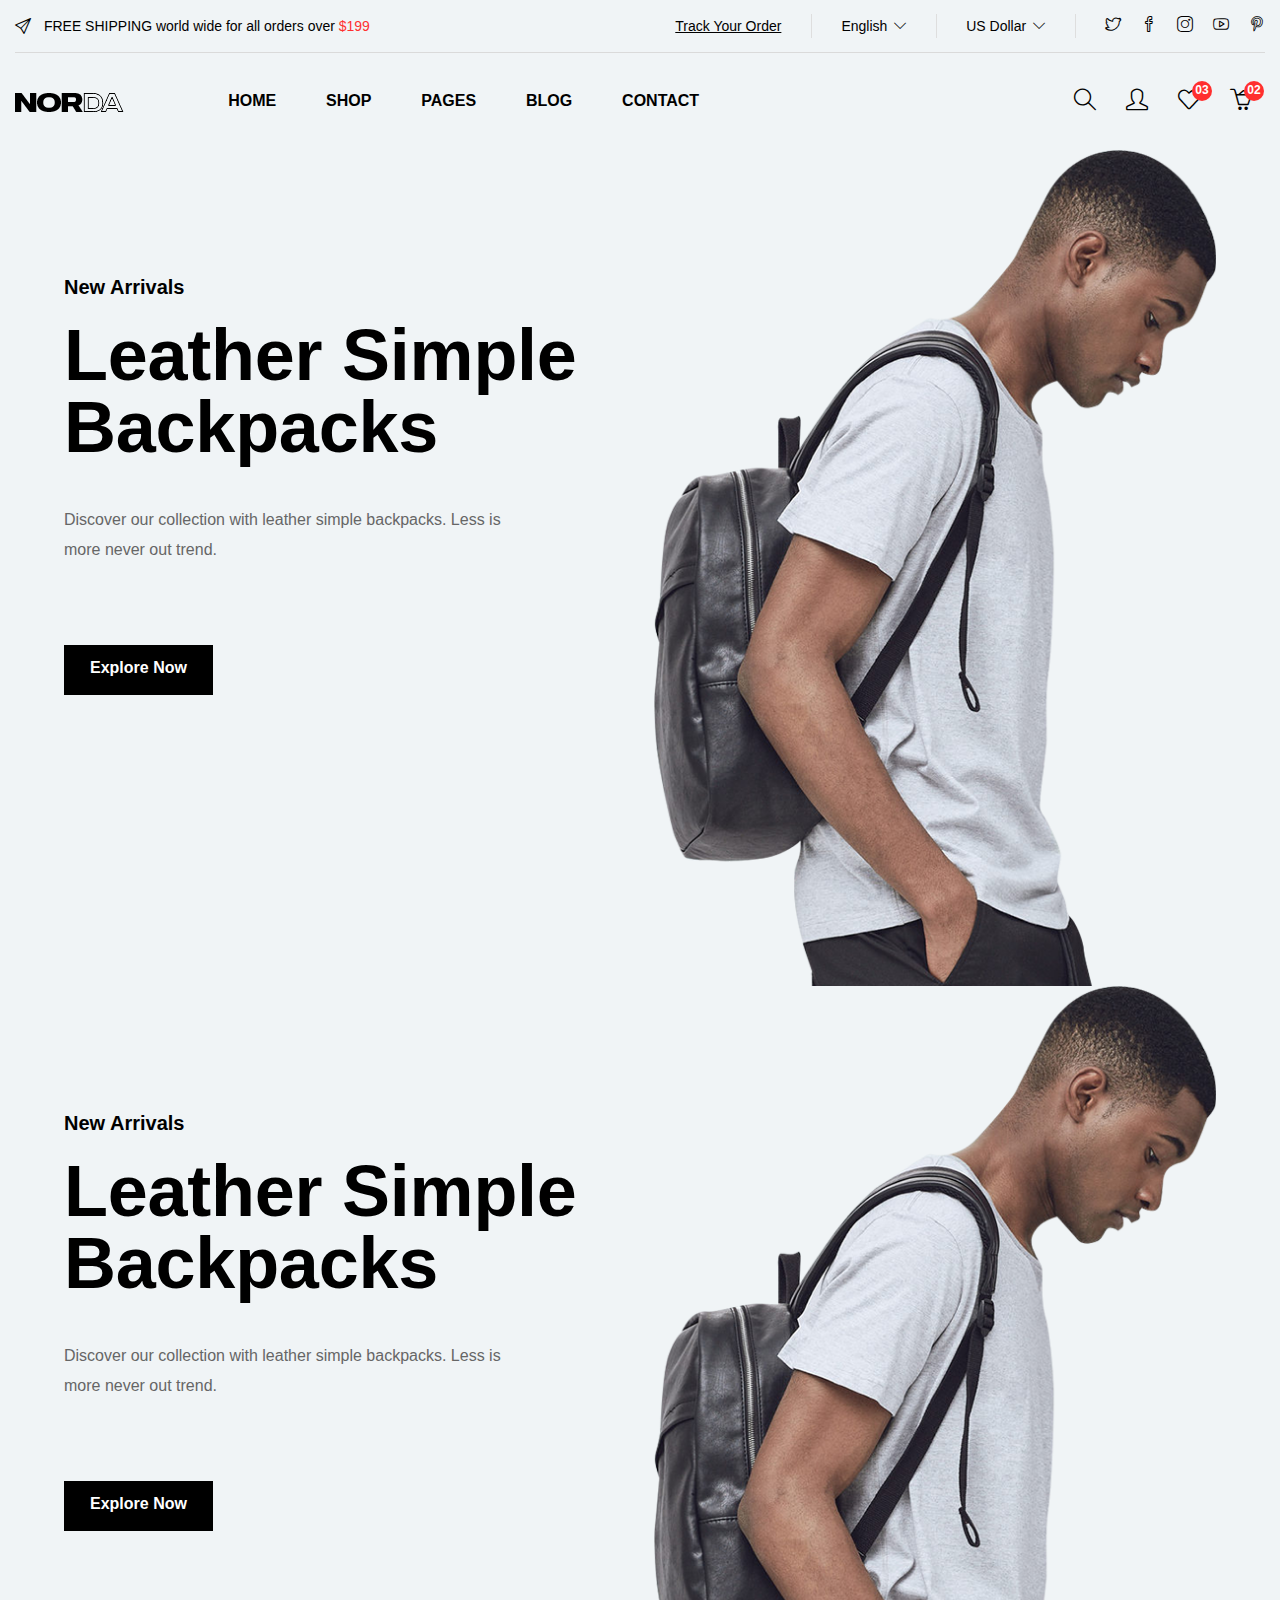
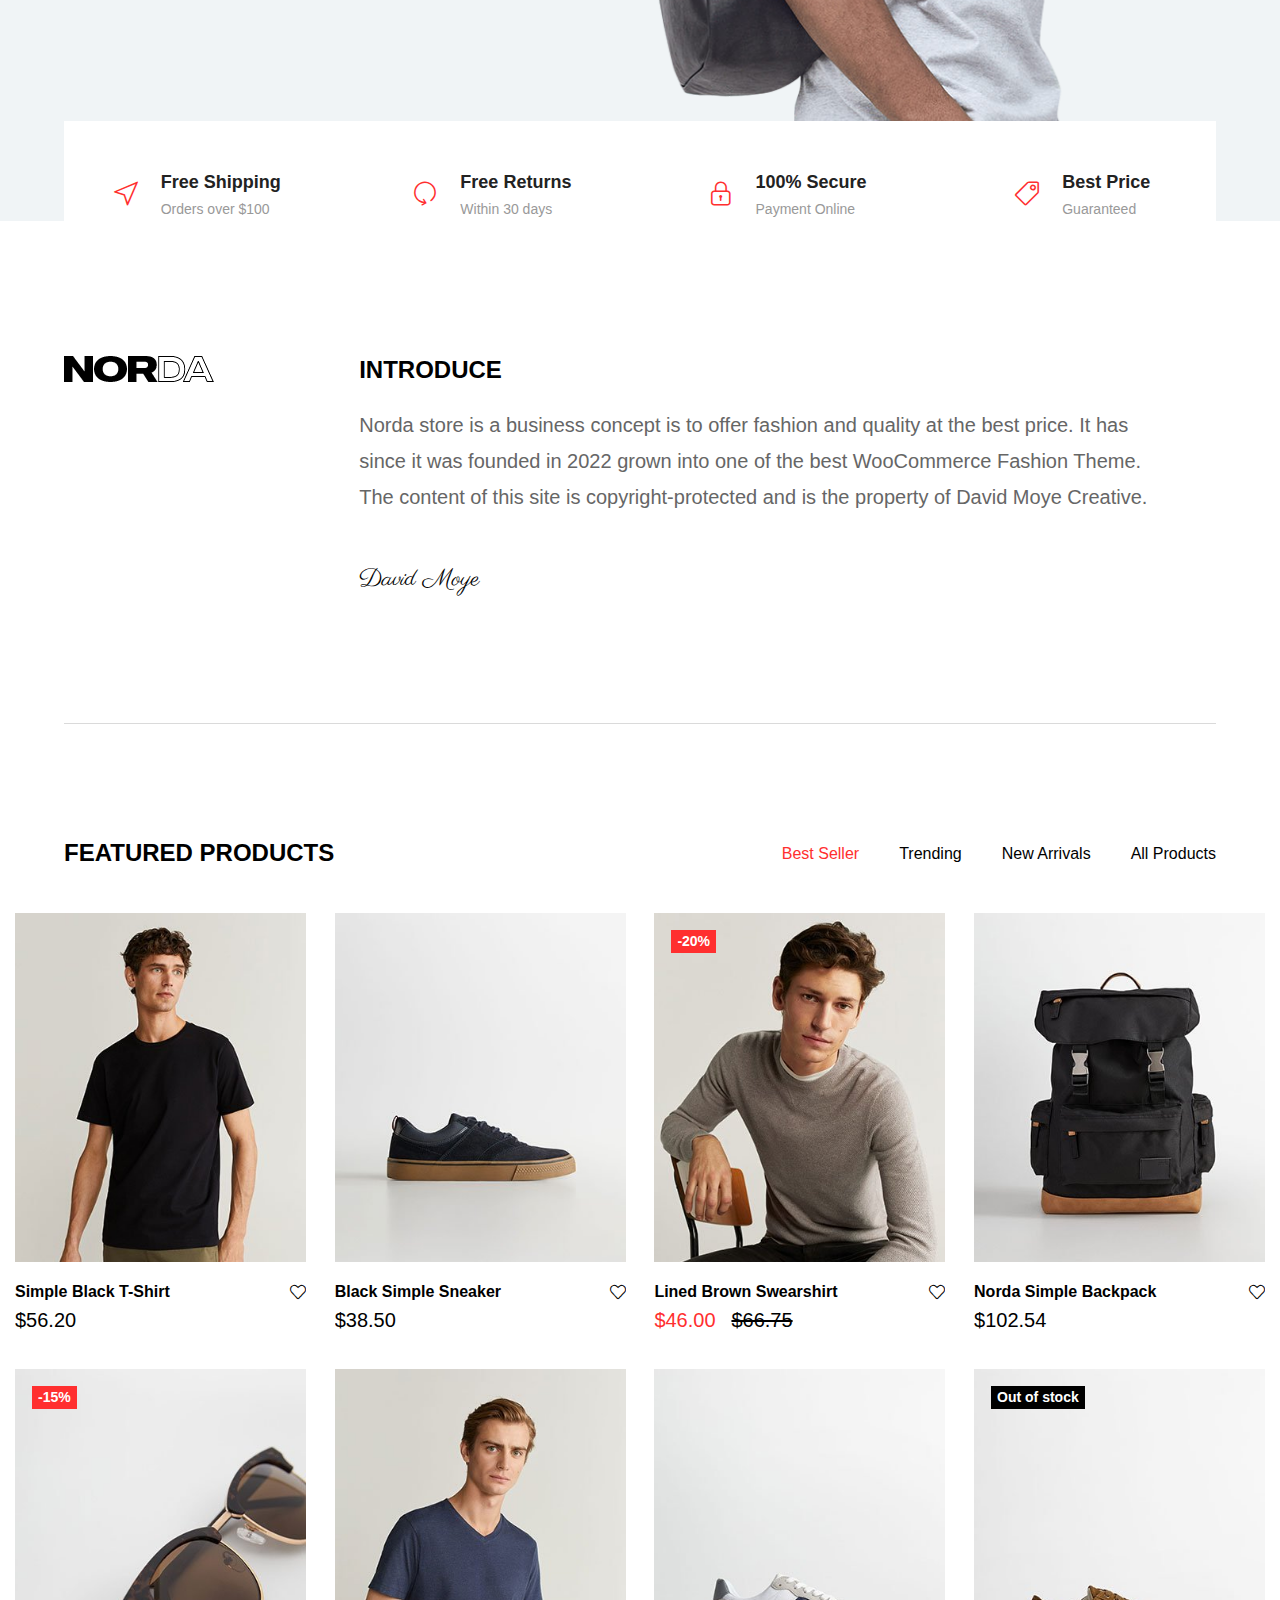
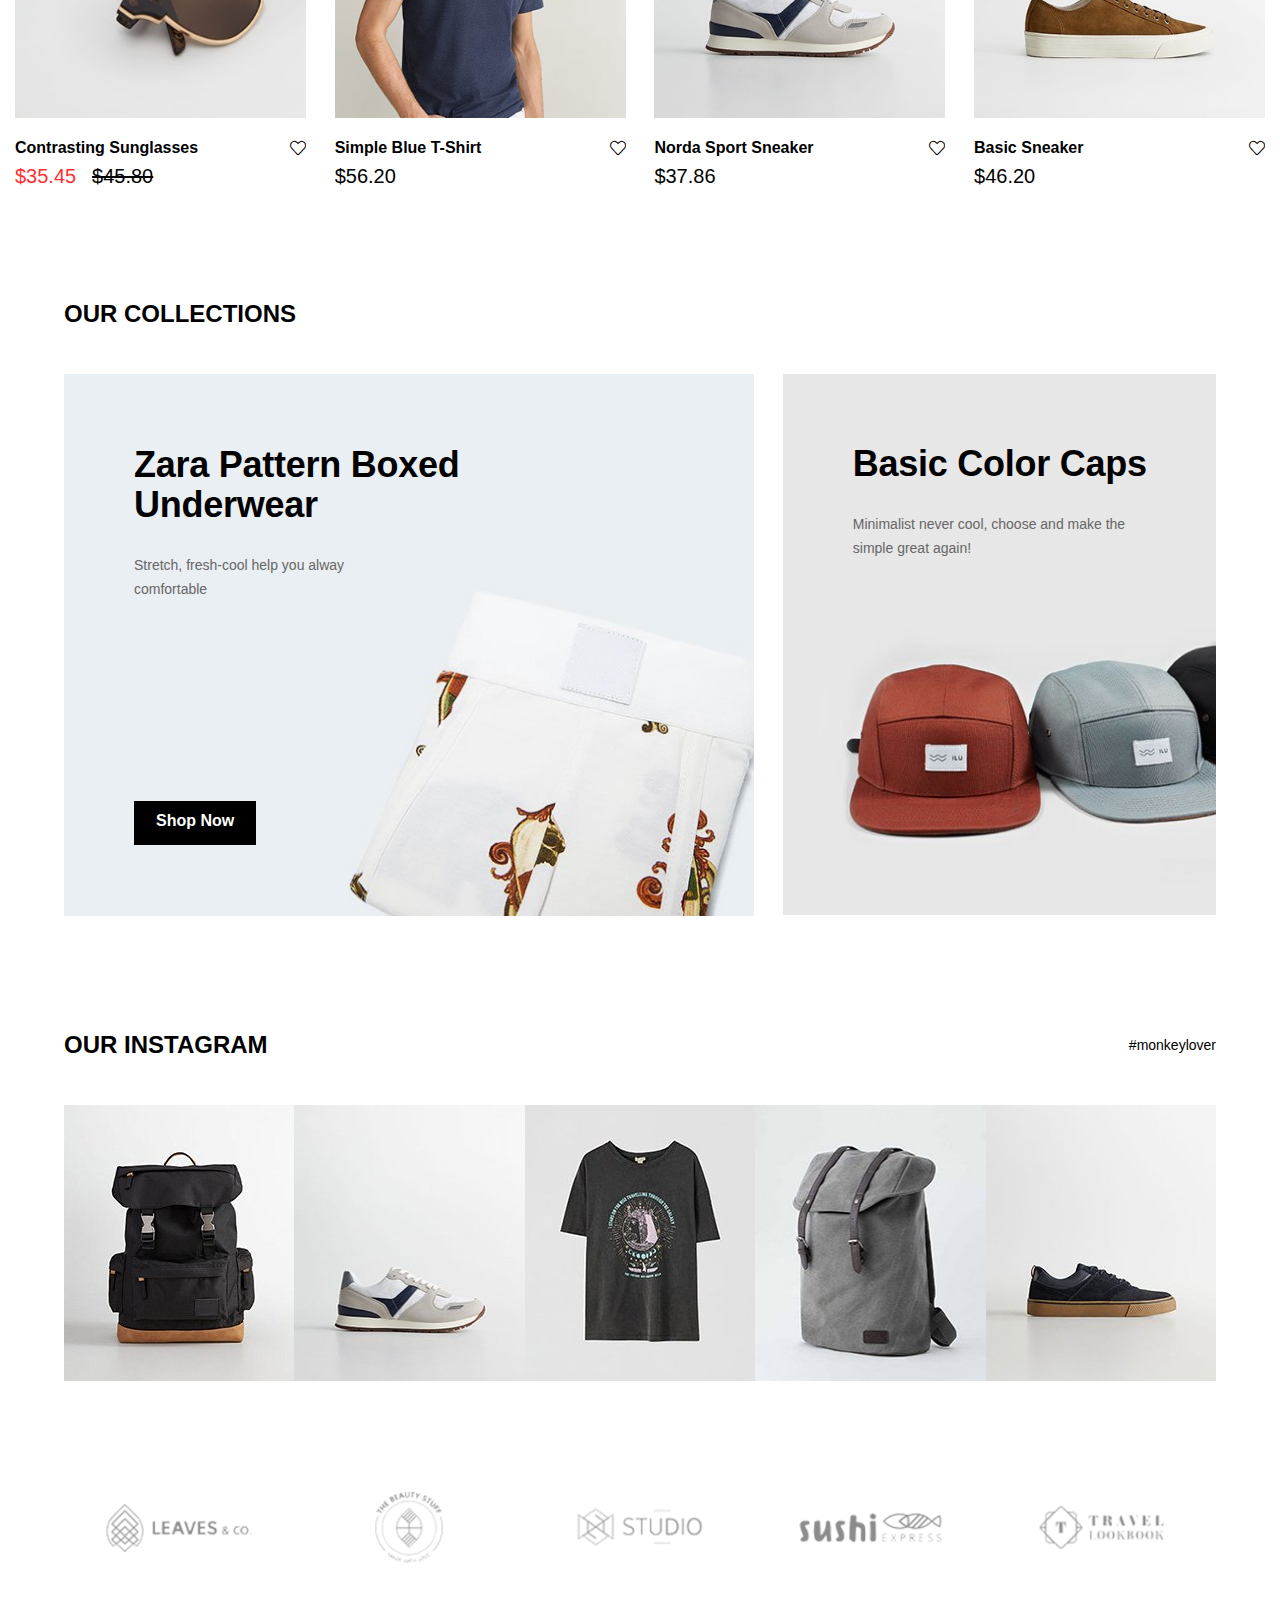
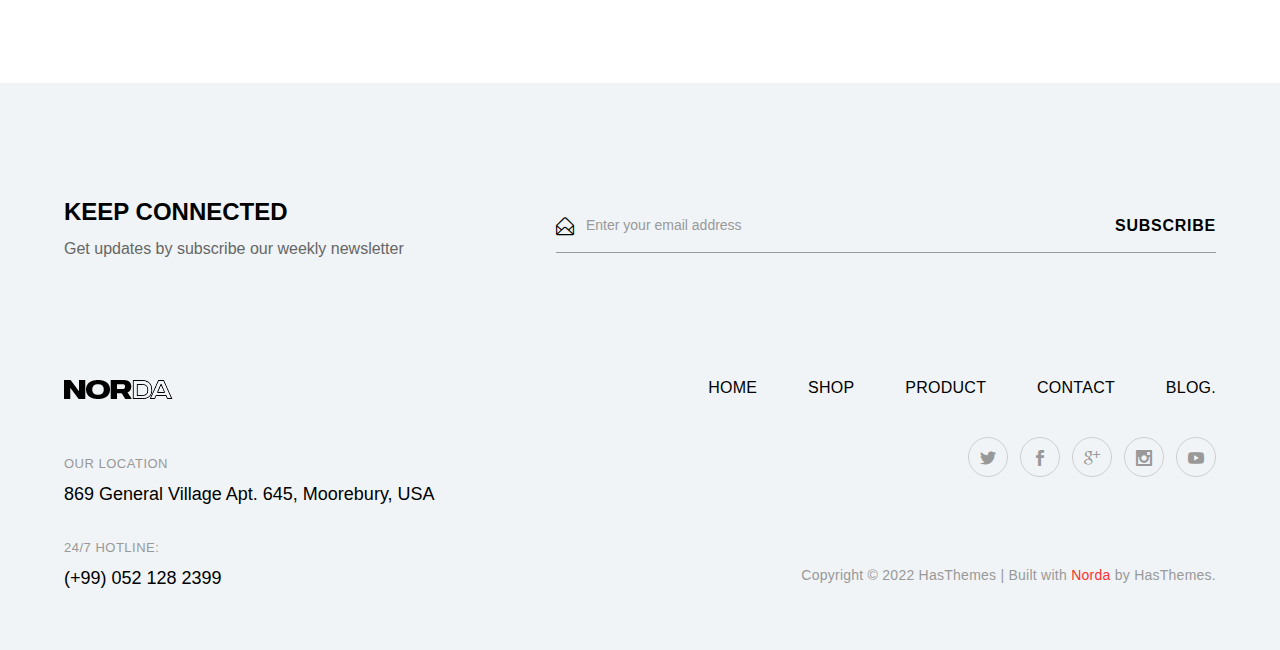
==== commit 089d47e9: "pending..." ====
--- a/norda/index.html
+++ b/norda/index.html
@@ -1,1894 +1,2018 @@
-<!doctype html>
+<!DOCTYPE html>
 <html class="no-js" lang="en">
-
-<head>
-    <meta charset="utf-8">
-    <meta http-equiv="x-ua-compatible" content="ie=edge">
+  <head>
+    <meta charset="utf-8" />
+    <meta http-equiv="x-ua-compatible" content="ie=edge" />
     <title>Norda - Minimal eCommerce HTML Template</title>
     <meta name="robots" content="noindex, follow" />
-    <meta name="description" content="">
-    <meta name="viewport" content="width=device-width, initial-scale=1, shrink-to-fit=no">
+    <meta name="description" content="" />
+    <meta name="viewport" content="width=device-width, initial-scale=1, shrink-to-fit=no" />
     <!-- Favicon -->
-    <link rel="shortcut icon" type="image/x-icon" href="assets/images/favicon.png">
+    <link rel="shortcut icon" type="image/x-icon" href="assets/images/favicon.png" />
 
     <!-- All CSS is here
 	============================================ -->
 
-    <link rel="stylesheet" href="assets/css/vendor/bootstrap.min.css">
-    <link rel="stylesheet" href="assets/css/vendor/simple-line-icons.css">
-    <link rel="stylesheet" href="assets/css/vendor/elegant.css">
-    <link rel="stylesheet" href="assets/css/vendor/linear-icon.css">
-    <link rel="stylesheet" href="assets/css/plugins/nice-select.css">
-    <link rel="stylesheet" href="assets/css/plugins/easyzoom.css">
-    <link rel="stylesheet" href="assets/css/plugins/slick.css">
-    <link rel="stylesheet" href="assets/css/plugins/animate.css">
-    <link rel="stylesheet" href="assets/css/plugins/magnific-popup.css">
-    <link rel="stylesheet" href="assets/css/plugins/jquery-ui.css">
-    <link rel="stylesheet" href="assets/css/style.css">
+    <link rel="stylesheet" href="assets/css/vendor/bootstrap.min.css" />
+    <link rel="stylesheet" href="assets/css/vendor/simple-line-icons.css" />
+    <link rel="stylesheet" href="assets/css/vendor/elegant.css" />
+    <link rel="stylesheet" href="assets/css/vendor/linear-icon.css" />
+    <link rel="stylesheet" href="assets/css/plugins/nice-select.css" />
+    <link rel="stylesheet" href="assets/css/plugins/easyzoom.css" />
+    <link rel="stylesheet" href="assets/css/plugins/slick.css" />
+    <link rel="stylesheet" href="assets/css/plugins/animate.css" />
+    <link rel="stylesheet" href="assets/css/plugins/magnific-popup.css" />
+    <link rel="stylesheet" href="assets/css/plugins/jquery-ui.css" />
+    <link rel="stylesheet" href="assets/css/style.css" />
+  </head>
 
-</head>
-
-<body>
-
+  <body>
     <div class="main-wrapper">
-        <header class="header-area transparent-bar section-padding-1">
-            <div class="container-fluid">
-                <div class="header-large-device">
-                    <div class="header-top header-top-ptb-1 border-bottom-1">
-                        <div class="row">
-                            <div class="col-xl-4 col-lg-5">
-                                <div class="header-offer-wrap">
-                                    <p><i class="icon-paper-plane"></i> FREE SHIPPING world wide for all orders over
-                                        <span>$199</span>
-                                    </p>
-                                </div>
-                            </div>
-                            <div class="col-xl-8 col-lg-7">
-                                <div class="header-top-right">
-                                    <div class="same-style-wrap">
-                                        <div class="same-style same-style-border language-wrap">
-                                            <a class="language-dropdown-active" href="#">English <i
-                                                    class="icon-arrow-down"></i></a>
-                                            <div class="language-dropdown">
-                                                <ul>
-                                                    <li><a href="#">English</a></li>
-                                                    <li><a href="#">French</a></li>
-                                                    <li><a href="#">German</a></li>
-                                                    <li><a href="#">Spanish</a></li>
-                                                </ul>
-                                            </div>
-                                        </div>
-                                        <div class="same-style same-style-border currency-wrap">
-                                            <a class="currency-dropdown-active" href="#">US Dollar <i
-                                                    class="icon-arrow-down"></i></a>
-                                            <div class="currency-dropdown">
-                                                <ul>
-                                                    <li><a href="#">USD</a></li>
-                                                    <li><a href="#">EUR</a></li>
-                                                    <li><a href="#">Real</a></li>
-                                                    <li><a href="#">BDT</a></li>
-                                                </ul>
-                                            </div>
-                                        </div>
-                                    </div>
-                                    <div class="social-style-1 social-style-1-mrg">
-                                        <a href="#"><i class="icon-social-twitter"></i></a>
-                                        <a href="#"><i class="icon-social-facebook"></i></a>
-                                        <a href="#"><i class="icon-social-instagram"></i></a>
-                                        <a href="#"><i class="icon-social-youtube"></i></a>
-                                        <a href="#"><i class="icon-social-pinterest"></i></a>
-                                    </div>
-                                </div>
-                            </div>
-                        </div>
-                    </div>
-                    <div class="header-bottom">
-                        <div class="row align-items-center">
-                            <div class="col-xl-2 col-lg-2">
-                                <div class="logo">
-                                    <a href="index.html"><img src="assets/images/logo/logo.png" alt="logo"></a>
-                                </div>
-                            </div>
-                            <div class="col-xl-8 col-lg-7">
-                                <div class="main-menu main-menu-padding-1 main-menu-lh-1">
-                                    <nav>
-                                        <ul>
-                                            <li><a href="index.html">HOME </a></li>
-                                            <li><a href="shop.html">SHOP </a></li>
-                                            <li><a href="product-details-2.html">PRODUCTS </a></li>
-                                            <li><a href="#">PAGES </a>
-                                                <ul class="sub-menu-style">
-                                                    <li><a href="cart.html">cart page</a></li>
-                                                    <li><a href="checkout.html">checkout </a></li>
-                                                    <li><a href="my-account.html">my account</a></li>
-                                                    <li><a href="wishlist.html">wishlist </a></li>
-                                                    <li><a href="compare.html">compare </a></li>
-                                                    <li><a href="contact.html">contact us </a></li>
-                                                </ul>
-                                            </li>
-                                            <li><a href="contact.html">CONTACT </a></li>
-                                        </ul>
-                                    </nav>
-                                </div>
-                            </div>
-                            <div class="col-xl-2 col-lg-3">
-                                <div class="header-action header-action-flex header-action-mrg-right">
-                                    <div class="same-style-2 header-search-1">
-                                        <a class="search-toggle" href="#">
-                                            <i class="icon-magnifier s-open"></i>
-                                            <i class="icon_close s-close"></i>
-                                        </a>
-                                        <div class="search-wrap-1">
-                                            <form action="#">
-                                                <input placeholder="Search products…" type="text">
-                                                <button class="button-search"><i class="icon-magnifier"></i></button>
-                                            </form>
-                                        </div>
-                                    </div>
-                                    <div class="same-style-2">
-                                        <a href="wishlist.html"><i class="icon-heart"></i><span
-                                                class="pro-count red">03</span></a>
-                                    </div>
-                                    <div class="same-style-2 header-cart">
-                                        <a class="cart-active" href="cart.html">
-                                            <i class="icon-basket-loaded"></i><span class="pro-count red">02</span>
-                                        </a>
-                                    </div>
-                                </div>
-                            </div>
-                        </div>
-                    </div>
-                </div>
-                <div class="header-small-device small-device-ptb-1">
-                    <div class="row align-items-center">
-                        <div class="col-5">
-                            <div class="mobile-logo">
-                                <a href="index.html">
-                                    <img alt="" src="assets/images/logo/logo.png">
-                                </a>
-                            </div>
-                        </div>
-                        <div class="col-7">
-                            <div class="header-action header-action-flex">
-                                <div class="same-style-2">
-                                    <a href="wishlist.html"><i class="icon-heart"></i><span
-                                            class="pro-count red">03</span></a>
-                                </div>
-                                <div class="same-style-2 header-cart">
-                                    <a class="cart-active" href="#">
-                                        <i class="icon-basket-loaded"></i><span class="pro-count red">02</span>
-                                    </a>
-                                </div>
-                                <div class="same-style-2 main-menu-icon">
-                                    <a class="mobile-header-button-active" href="#"><i class="icon-menu"></i> </a>
-                                </div>
-                            </div>
-                        </div>
-                    </div>
-                </div>
-            </div>
-        </header>
-        <!-- mini cart start -->
-        <div class="sidebar-cart-active">
-            <div class="sidebar-cart-all">
-                <a class="cart-close" href="#"><i class="icon_close"></i></a>
-                <div class="cart-content">
-                    <h3>Shopping Cart</h3>
+      <header class="header-area transparent-bar section-padding-1">
+        <div class="container-fluid">
+          <div class="header-large-device">
+            <div class="header-top header-top-ptb-1 border-bottom-1">
+              <div class="row">
+                <div class="col-xl-4 col-lg-5">
+                  <div class="header-offer-wrap">
+                    <p>
+                      <i class="icon-paper-plane"></i> FREE SHIPPING world wide for all orders over
+                      <span>$199</span>
+                    </p>
+                  </div>
+                </div>
+                <div class="col-xl-8 col-lg-7">
+                  <div class="header-top-right">
+                    <div class="same-style-wrap">
+                      <div class="same-style same-style-border track-order">
+                        <a href="order-tracking.html">Track Your Order</a>
+                      </div>
+                      <div class="same-style same-style-border language-wrap">
+                        <a class="language-dropdown-active" href="#">English <i class="icon-arrow-down"></i></a>
+                        <div class="language-dropdown">
+                          <ul>
+                            <li><a href="#">English</a></li>
+                            <li><a href="#">French</a></li>
+                            <li><a href="#">German</a></li>
+                            <li><a href="#">Spanish</a></li>
+                          </ul>
+                        </div>
+                      </div>
+                      <div class="same-style same-style-border currency-wrap">
+                        <a class="currency-dropdown-active" href="#">US Dollar <i class="icon-arrow-down"></i></a>
+                        <div class="currency-dropdown">
+                          <ul>
+                            <li><a href="#">USD</a></li>
+                            <li><a href="#">EUR</a></li>
+                            <li><a href="#">Real</a></li>
+                            <li><a href="#">BDT</a></li>
+                          </ul>
+                        </div>
+                      </div>
+                    </div>
+                    <div class="social-style-1 social-style-1-mrg">
+                      <a href="#"><i class="icon-social-twitter"></i></a>
+                      <a href="#"><i class="icon-social-facebook"></i></a>
+                      <a href="#"><i class="icon-social-instagram"></i></a>
+                      <a href="#"><i class="icon-social-youtube"></i></a>
+                      <a href="#"><i class="icon-social-pinterest"></i></a>
+                    </div>
+                  </div>
+                </div>
+              </div>
+            </div>
+            <div class="header-bottom">
+              <div class="row align-items-center">
+                <div class="col-xl-2 col-lg-2">
+                  <div class="logo">
+                    <a href="index.html"><img src="assets/images/logo/logo.png" alt="logo" /></a>
+                  </div>
+                </div>
+                <div class="col-xl-8 col-lg-7">
+                  <div class="main-menu main-menu-padding-1 main-menu-lh-1">
+                    <nav>
+                      <ul>
+                        <li>
+                          <a href="index.html">HOME </a>
+                          <ul class="sub-menu-style">
+                            <li><a href="index.html">Home version 1 </a></li>
+                            <li><a href="index-2.html">Home version 2</a></li>
+                            <li><a href="index-3.html">Home version 3</a></li>
+                            <li><a href="index-4.html">Home version 4</a></li>
+                            <li><a href="index-5.html">Home version 5</a></li>
+                            <li><a href="index-6.html">Home version 6</a></li>
+                            <li><a href="index-7.html">Home version 7</a></li>
+                            <li><a href="index-8.html">Home version 8</a></li>
+                            <li><a href="index-9.html">Home version 9</a></li>
+                            <li><a href="index-10.html">Home version 10</a></li>
+                          </ul>
+                        </li>
+                        <li>
+                          <a href="shop.html">SHOP </a>
+                          <ul class="mega-menu-style mega-menu-mrg-1">
+                            <li>
+                              <ul>
+                                <li>
+                                  <a class="dropdown-title" href="#">Shop Layout</a>
+                                  <ul>
+                                    <li>
+                                      <a href="shop.html">standard style</a>
+                                    </li>
+                                    <li>
+                                      <a href="shop-list.html">shop list style</a>
+                                    </li>
+                                    <li>
+                                      <a href="shop-fullwide.html">shop fullwide</a>
+                                    </li>
+                                    <li>
+                                      <a href="shop-no-sidebar.html">grid no sidebar</a>
+                                    </li>
+                                    <li>
+                                      <a href="shop-list-no-sidebar.html">list no sidebar</a>
+                                    </li>
+                                    <li>
+                                      <a href="shop-right-sidebar.html">shop right sidebar</a>
+                                    </li>
+                                    <li>
+                                      <a href="store-location.html">store location</a>
+                                    </li>
+                                  </ul>
+                                </li>
+                                <li>
+                                  <a class="dropdown-title" href="#">Products Layout</a>
+                                  <ul>
+                                    <li>
+                                      <a href="product-details.html">tab style 1</a>
+                                    </li>
+                                    <li>
+                                      <a href="product-details-2.html">tab style 2</a>
+                                    </li>
+                                    <li>
+                                      <a href="product-details-sticky.html">sticky style</a>
+                                    </li>
+                                    <li>
+                                      <a href="product-details-gallery.html">gallery style </a>
+                                    </li>
+                                    <li>
+                                      <a href="product-details-affiliate.html">affiliate style</a>
+                                    </li>
+                                    <li>
+                                      <a href="product-details-group.html">group style</a>
+                                    </li>
+                                    <li>
+                                      <a href="product-details-fixed-img.html">fixed image style </a>
+                                    </li>
+                                  </ul>
+                                </li>
+                                <li>
+                                  <a href="shop.html"><img src="assets/images/banner/banner-12.png" alt="" /></a>
+                                </li>
+                              </ul>
+                            </li>
+                          </ul>
+                        </li>
+                        <li>
+                          <a href="#">PAGES </a>
+                          <ul class="sub-menu-style">
+                            <li><a href="about-us.html">about us </a></li>
+                            <li><a href="cart.html">cart page</a></li>
+                            <li><a href="checkout.html">checkout </a></li>
+                            <li><a href="my-account.html">my account</a></li>
+                            <li><a href="wishlist.html">wishlist </a></li>
+                            <li><a href="compare.html">compare </a></li>
+                            <li><a href="contact.html">contact us </a></li>
+                            <li>
+                              <a href="order-tracking.html">order tracking</a>
+                            </li>
+                            <li>
+                              <a href="login-register.html">login / register </a>
+                            </li>
+                          </ul>
+                        </li>
+                        <li>
+                          <a href="blog.html">BLOG </a>
+                          <ul class="sub-menu-style">
+                            <li><a href="blog.html">blog standard </a></li>
+                            <li>
+                              <a href="blog-no-sidebar.html">blog no sidebar </a>
+                            </li>
+                            <li>
+                              <a href="blog-right-sidebar.html">blog right sidebar</a>
+                            </li>
+                            <li>
+                              <a href="blog-details.html">blog details</a>
+                            </li>
+                          </ul>
+                        </li>
+                        <li><a href="contact.html">CONTACT </a></li>
+                      </ul>
+                    </nav>
+                  </div>
+                </div>
+                <div class="col-xl-2 col-lg-3">
+                  <div class="header-action header-action-flex header-action-mrg-right">
+                    <div class="same-style-2 header-search-1">
+                      <a class="search-toggle" href="#">
+                        <i class="icon-magnifier s-open"></i>
+                        <i class="icon_close s-close"></i>
+                      </a>
+                      <div class="search-wrap-1">
+                        <form action="#">
+                          <input placeholder="Search products…" type="text" />
+                          <button class="button-search">
+                            <i class="icon-magnifier"></i>
+                          </button>
+                        </form>
+                      </div>
+                    </div>
+                    <div class="same-style-2">
+                      <a href="login-register.html"><i class="icon-user"></i></a>
+                    </div>
+                    <div class="same-style-2">
+                      <a href="wishlist.html"><i class="icon-heart"></i><span class="pro-count red">03</span></a>
+                    </div>
+                    <div class="same-style-2 header-cart">
+                      <a class="cart-active" href="./cart.html"> <i class="icon-basket-loaded"></i><span class="pro-count red">02</span> </a>
+                    </div>
+                  </div>
+                </div>
+              </div>
+            </div>
+          </div>
+          <div class="header-small-device small-device-ptb-1">
+            <div class="row align-items-center">
+              <div class="col-5">
+                <div class="mobile-logo">
+                  <a href="index.html">
+                    <img alt="" src="assets/images/logo/logo.png" />
+                  </a>
+                </div>
+              </div>
+              <div class="col-7">
+                <div class="header-action header-action-flex">
+                  <div class="same-style-2">
+                    <a href="login-register.html"><i class="icon-user"></i></a>
+                  </div>
+                  <div class="same-style-2">
+                    <a href="wishlist.html"><i class="icon-heart"></i><span class="pro-count red">03</span></a>
+                  </div>
+                  <div class="same-style-2 header-cart">
+                    <a class="cart-active" href="#"> <i class="icon-basket-loaded"></i><span class="pro-count red">02</span> </a>
+                  </div>
+                  <div class="same-style-2 main-menu-icon">
+                    <a class="mobile-header-button-active" href="#"><i class="icon-menu"></i> </a>
+                  </div>
+                </div>
+              </div>
+            </div>
+          </div>
+        </div>
+      </header>
+      <!-- mini cart start -->
+      <div class="sidebar-cart-active">
+        <div class="sidebar-cart-all">
+          <a class="cart-close" href="#"><i class="icon_close"></i></a>
+          <div class="cart-content">
+            <h3>Shopping Cart</h3>
+            <ul>
+              <li class="single-product-cart">
+                <div class="cart-img">
+                  <a href="#"><img src="assets/images/cart/cart-1.jpg" alt="" /></a>
+                </div>
+                <div class="cart-title">
+                  <h4><a href="#">Simple Black T-Shirt</a></h4>
+                  <span> 1 × $49.00 </span>
+                </div>
+                <div class="cart-delete">
+                  <a href="#">×</a>
+                </div>
+              </li>
+              <li class="single-product-cart">
+                <div class="cart-img">
+                  <a href="#"><img src="assets/images/cart/cart-2.jpg" alt="" /></a>
+                </div>
+                <div class="cart-title">
+                  <h4><a href="#">Norda Backpack</a></h4>
+                  <span> 1 × $49.00 </span>
+                </div>
+                <div class="cart-delete">
+                  <a href="#">×</a>
+                </div>
+              </li>
+            </ul>
+            <div class="cart-total">
+              <h4>Subtotal: <span>$170.00</span></h4>
+            </div>
+            <div class="cart-checkout-btn">
+              <a class="btn-hover cart-btn-style" href="cart.html">view cart</a>
+              <a class="no-mrg btn-hover cart-btn-style" href="checkout.html">checkout</a>
+            </div>
+          </div>
+        </div>
+      </div>
+      <!-- Mobile menu start -->
+      <div class="mobile-header-active mobile-header-wrapper-style">
+        <div class="clickalbe-sidebar-wrap">
+          <a class="sidebar-close"><i class="icon_close"></i></a>
+          <div class="mobile-header-content-area">
+            <div class="header-offer-wrap mobile-header-padding-border-4">
+              <p>
+                <i class="icon-paper-plane"></i> FREE SHIPPING world wide for all orders over
+                <span>$199</span>
+              </p>
+            </div>
+            <div class="mobile-search mobile-header-padding-border-1">
+              <form class="search-form" action="#">
+                <input type="text" placeholder="Search here…" />
+                <button class="button-search">
+                  <i class="icon-magnifier"></i>
+                </button>
+              </form>
+            </div>
+            <div class="mobile-menu-wrap mobile-header-padding-border-2">
+              <!-- mobile menu start -->
+              <nav>
+                <ul class="mobile-menu">
+                  <li class="menu-item-has-children">
+                    <a href="index.html">Home</a>
+                    <ul class="dropdown">
+                      <li><a href="index.html">Home version 1 </a></li>
+                      <li><a href="index-2.html">Home version 2</a></li>
+                      <li><a href="index-3.html">Home version 3</a></li>
+                      <li><a href="index-4.html">Home version 4</a></li>
+                      <li><a href="index-5.html">Home version 5</a></li>
+                      <li><a href="index-6.html">Home version 6</a></li>
+                      <li><a href="index-7.html">Home version 7</a></li>
+                      <li><a href="index-8.html">Home version 8</a></li>
+                      <li><a href="index-9.html">Home version 9</a></li>
+                      <li><a href="index-10.html">Home version 10</a></li>
+                    </ul>
+                  </li>
+                  <li class="menu-item-has-children">
+                    <a href="#">shop</a>
+                    <ul class="dropdown">
+                      <li class="menu-item-has-children">
+                        <a href="#">shop layout</a>
+                        <ul class="dropdown">
+                          <li><a href="shop.html">standard style</a></li>
+                          <li><a href="shop-list.html">shop list style</a></li>
+                          <li>
+                            <a href="shop-fullwide.html">shop fullwide</a>
+                          </li>
+                          <li>
+                            <a href="shop-no-sidebar.html">grid no sidebar</a>
+                          </li>
+                          <li>
+                            <a href="shop-list-no-sidebar.html">list no sidebar</a>
+                          </li>
+                          <li>
+                            <a href="shop-right-sidebar.html">shop right sidebar</a>
+                          </li>
+                          <li>
+                            <a href="store-location.html">store location</a>
+                          </li>
+                        </ul>
+                      </li>
+                      <li class="menu-item-has-children">
+                        <a href="#">Products Layout</a>
+                        <ul class="dropdown">
+                          <li>
+                            <a href="product-details.html">tab style 1</a>
+                          </li>
+                          <li>
+                            <a href="product-details-2.html">tab style 2</a>
+                          </li>
+                          <li>
+                            <a href="product-details-sticky.html">sticky style</a>
+                          </li>
+                          <li>
+                            <a href="product-details-gallery.html">gallery style </a>
+                          </li>
+                          <li>
+                            <a href="product-details-affiliate.html">affiliate style</a>
+                          </li>
+                          <li>
+                            <a href="product-details-group.html">group style</a>
+                          </li>
+                          <li>
+                            <a href="product-details-fixed-img.html">fixed image style </a>
+                          </li>
+                        </ul>
+                      </li>
+                    </ul>
+                  </li>
+                  <li class="menu-item-has-children">
+                    <a href="#">Pages</a>
+                    <ul class="dropdown">
+                      <li><a href="about-us.html">about us </a></li>
+                      <li><a href="cart.html">cart page</a></li>
+                      <li><a href="checkout.html">checkout </a></li>
+                      <li><a href="my-account.html">my account</a></li>
+                      <li><a href="wishlist.html">wishlist </a></li>
+                      <li><a href="compare.html">compare </a></li>
+                      <li><a href="contact.html">contact us </a></li>
+                      <li><a href="order-tracking.html">order tracking</a></li>
+                      <li>
+                        <a href="login-register.html">login / register </a>
+                      </li>
+                    </ul>
+                  </li>
+                  <li class="menu-item-has-children">
+                    <a href="#">Blog</a>
+                    <ul class="dropdown">
+                      <li><a href="blog.html">blog standard </a></li>
+                      <li>
+                        <a href="blog-no-sidebar.html">blog no sidebar </a>
+                      </li>
+                      <li>
+                        <a href="blog-right-sidebar.html">blog right sidebar</a>
+                      </li>
+                      <li><a href="blog-details.html">blog details</a></li>
+                    </ul>
+                  </li>
+                  <li><a href="contact.html">Contact us</a></li>
+                </ul>
+              </nav>
+              <!-- mobile menu end -->
+            </div>
+            <div class="mobile-header-info-wrap mobile-header-padding-border-3">
+              <div class="single-mobile-header-info">
+                <a href="order-tracking.html"><i class="lastudioicon-pin-3-2"></i> Track Your Order </a>
+              </div>
+              <div class="single-mobile-header-info">
+                <a class="mobile-language-active" href="#"
+                  >Language <span><i class="icon-arrow-down"></i></span
+                ></a>
+                <div class="lang-curr-dropdown lang-dropdown-active">
+                  <ul>
+                    <li><a href="#">English</a></li>
+                    <li><a href="#">French</a></li>
+                    <li><a href="#">German</a></li>
+                    <li><a href="#">Spanish</a></li>
+                  </ul>
+                </div>
+              </div>
+              <div class="single-mobile-header-info">
+                <a class="mobile-currency-active" href="#"
+                  >Currency <span><i class="icon-arrow-down"></i></span
+                ></a>
+                <div class="lang-curr-dropdown curr-dropdown-active">
+                  <ul>
+                    <li><a href="#">USD</a></li>
+                    <li><a href="#">EUR</a></li>
+                    <li><a href="#">Real</a></li>
+                    <li><a href="#">BDT</a></li>
+                  </ul>
+                </div>
+              </div>
+            </div>
+            <div class="mobile-contact-info mobile-header-padding-border-4">
+              <ul>
+                <li><i class="icon-phone"></i> (+612) 2531 5600</li>
+                <li><i class="icon-envelope-open"></i> norda@domain.com</li>
+                <li><i class="icon-home"></i> PO Box 1622 Colins Street West Australia</li>
+              </ul>
+            </div>
+            <div class="mobile-social-icon">
+              <a class="facebook" href="#"><i class="icon-social-facebook"></i></a>
+              <a class="twitter" href="#"><i class="icon-social-twitter"></i></a>
+              <a class="pinterest" href="#"><i class="icon-social-pinterest"></i></a>
+              <a class="instagram" href="#"><i class="icon-social-instagram"></i></a>
+            </div>
+          </div>
+        </div>
+      </div>
+      <div class="slider-area bg-gray">
+        <div class="hero-slider-active-1 hero-slider-pt-1 nav-style-1 dot-style-1">
+          <div class="single-hero-slider single-animation-wrap">
+            <div class="container">
+              <div class="row">
+                <div class="col-lg-6 col-md-6 col-sm-6">
+                  <div class="hero-slider-content-1 hero-slider-content-1-pt-1 slider-animated-1">
+                    <h4 class="animated">New Arrivals</h4>
+                    <h1 class="animated">Leather Simple <br />Backpacks</h1>
+                    <p class="animated">Discover our collection with leather simple backpacks. Less is more never out trend.</p>
+                    <div class="btn-style-1">
+                      <a class="animated btn-1-padding-1" href="product-details.html">Explore Now</a>
+                    </div>
+                  </div>
+                </div>
+                <div class="col-lg-6 col-md-6 col-sm-6">
+                  <div class="hero-slider-img-1 slider-animated-1">
+                    <img class="animated" src="assets/images/slider/hm-1-slider-1.png" alt="" />
+                  </div>
+                </div>
+              </div>
+            </div>
+          </div>
+          <div class="single-hero-slider single-animation-wrap">
+            <div class="container">
+              <div class="row">
+                <div class="col-lg-6 col-md-6 col-sm-6">
+                  <div class="hero-slider-content-1 hero-slider-content-1-pt-1 slider-animated-1">
+                    <h4 class="animated">New Arrivals</h4>
+                    <h1 class="animated">Leather Simple <br />Backpacks</h1>
+                    <p class="animated">Discover our collection with leather simple backpacks. Less is more never out trend.</p>
+                    <div class="btn-style-1">
+                      <a class="animated btn-1-padding-1" href="product-details.html">Explore Now</a>
+                    </div>
+                  </div>
+                </div>
+                <div class="col-lg-6 col-md-6 col-sm-6">
+                  <div class="hero-slider-img-1 slider-animated-1">
+                    <img class="animated" src="assets/images/slider/hm-1-slider-1.png" alt="" />
+                  </div>
+                </div>
+              </div>
+            </div>
+          </div>
+        </div>
+      </div>
+      <div class="service-area">
+        <div class="container">
+          <div class="service-wrap">
+            <div class="row">
+              <div class="col-lg-3 col-md-6 col-sm-6 col-12">
+                <div class="single-service-wrap mb-30">
+                  <div class="service-icon">
+                    <i class="icon-cursor"></i>
+                  </div>
+                  <div class="service-content">
+                    <h3>Free Shipping</h3>
+                    <span>Orders over $100</span>
+                  </div>
+                </div>
+              </div>
+              <div class="col-lg-3 col-md-6 col-sm-6 col-12">
+                <div class="single-service-wrap mb-30">
+                  <div class="service-icon">
+                    <i class="icon-reload"></i>
+                  </div>
+                  <div class="service-content">
+                    <h3>Free Returns</h3>
+                    <span>Within 30 days</span>
+                  </div>
+                </div>
+              </div>
+              <div class="col-lg-3 col-md-6 col-sm-6 col-12">
+                <div class="single-service-wrap mb-30">
+                  <div class="service-icon">
+                    <i class="icon-lock"></i>
+                  </div>
+                  <div class="service-content">
+                    <h3>100% Secure</h3>
+                    <span>Payment Online</span>
+                  </div>
+                </div>
+              </div>
+              <div class="col-lg-3 col-md-6 col-sm-6 col-12">
+                <div class="single-service-wrap mb-30">
+                  <div class="service-icon">
+                    <i class="icon-tag"></i>
+                  </div>
+                  <div class="service-content">
+                    <h3>Best Price</h3>
+                    <span>Guaranteed</span>
+                  </div>
+                </div>
+              </div>
+            </div>
+          </div>
+        </div>
+      </div>
+      <div class="about-us-area pt-85">
+        <div class="container">
+          <div class="border-bottom-1 about-content-pb">
+            <div class="row">
+              <div class="col-lg-3 col-md-3">
+                <div class="about-us-logo">
+                  <img src="assets/images/about/logo.png" alt="logo" />
+                </div>
+              </div>
+              <div class="col-lg-9 col-md-9">
+                <div class="about-us-content">
+                  <h3>Introduce</h3>
+                  <p>
+                    Norda store is a business concept is to offer fashion and quality at the best price. It has since it was founded in 2022 grown into one of the best WooCommerce
+                    Fashion Theme. The content of this site is copyright-protected and is the property of David Moye Creative.
+                  </p>
+                  <div class="signature">
+                    <h2>David Moye</h2>
+                  </div>
+                </div>
+              </div>
+            </div>
+          </div>
+        </div>
+      </div>
+      <div class="product-area section-padding-1 pt-115 pb-75">
+        <div class="container">
+          <div class="section-title-tab-wrap mb-45">
+            <div class="section-title">
+              <h2>Featured Products</h2>
+            </div>
+            <div class="tab-style-1 nav">
+              <a class="active" href="#product-1" data-bs-toggle="tab">Best Seller</a>
+              <a href="#product-2" data-bs-toggle="tab"> Trending</a>
+              <a href="#product-3" data-bs-toggle="tab">New Arrivals </a>
+              <a href="#product-4" data-bs-toggle="tab">All Products</a>
+            </div>
+          </div>
+        </div>
+        <div class="container-fluid">
+          <div class="tab-content jump">
+            <div id="product-1" class="tab-pane active">
+              <div class="row">
+                <div class="col-xl-3 col-lg-4 col-md-6 col-sm-6 col-12">
+                  <div class="single-product-wrap mb-35">
+                    <div class="product-img product-img-zoom mb-20">
+                      <a href="product-details.html">
+                        <img src="assets/images/product/product-1.jpg" alt="" />
+                      </a>
+                      <div class="product-action-wrap">
+                        <div class="product-action-left">
+                          <button><i class="icon-basket-loaded"></i>Add to Cart</button>
+                        </div>
+                        <div class="product-action-right tooltip-style">
+                          <button data-bs-toggle="modal" data-bs-target="#exampleModal"><i class="icon-size-fullscreen icons"></i><span>Quick View</span></button>
+                          <button class="font-inc"><i class="icon-refresh"></i><span>Compare</span></button>
+                        </div>
+                      </div>
+                    </div>
+                    <div class="product-content-wrap">
+                      <div class="product-content-left">
+                        <h4>
+                          <a href="product-details.html">Simple Black T-Shirt</a>
+                        </h4>
+                        <div class="product-price">
+                          <span>$56.20</span>
+                        </div>
+                      </div>
+                      <div class="product-content-right tooltip-style">
+                        <button class="font-inc"><i class="icon-heart"></i><span>Wishlist</span></button>
+                      </div>
+                    </div>
+                  </div>
+                </div>
+                <div class="col-xl-3 col-lg-4 col-md-6 col-sm-6 col-12">
+                  <div class="single-product-wrap mb-35">
+                    <div class="product-img product-img-zoom mb-20">
+                      <a href="product-details.html">
+                        <img src="assets/images/product/product-2.jpg" alt="" />
+                      </a>
+                      <div class="product-action-wrap">
+                        <div class="product-action-left">
+                          <button><i class="icon-basket-loaded"></i>Add to Cart</button>
+                        </div>
+                        <div class="product-action-right tooltip-style">
+                          <button data-bs-toggle="modal" data-bs-target="#exampleModal"><i class="icon-size-fullscreen icons"></i><span>Quick View</span></button>
+                          <button class="font-inc"><i class="icon-refresh"></i><span>Compare</span></button>
+                        </div>
+                      </div>
+                    </div>
+                    <div class="product-content-wrap">
+                      <div class="product-content-left">
+                        <h4>
+                          <a href="product-details.html">Black Simple Sneaker</a>
+                        </h4>
+                        <div class="product-price">
+                          <span>$38.50</span>
+                        </div>
+                      </div>
+                      <div class="product-content-right tooltip-style">
+                        <button class="font-inc"><i class="icon-heart"></i><span>Wishlist</span></button>
+                      </div>
+                    </div>
+                  </div>
+                </div>
+                <div class="col-xl-3 col-lg-4 col-md-6 col-sm-6 col-12">
+                  <div class="single-product-wrap mb-35">
+                    <div class="product-img product-img-zoom mb-20">
+                      <a href="product-details.html">
+                        <img src="assets/images/product/product-3.jpg" alt="" />
+                      </a>
+                      <span class="pro-badge left bg-red">-20%</span>
+                      <div class="product-action-wrap">
+                        <div class="product-action-left">
+                          <button><i class="icon-basket-loaded"></i>Add to Cart</button>
+                        </div>
+                        <div class="product-action-right tooltip-style">
+                          <button data-bs-toggle="modal" data-bs-target="#exampleModal"><i class="icon-size-fullscreen icons"></i><span>Quick View</span></button>
+                          <button class="font-inc"><i class="icon-refresh"></i><span>Compare</span></button>
+                        </div>
+                      </div>
+                    </div>
+                    <div class="product-content-wrap">
+                      <div class="product-content-left">
+                        <h4>
+                          <a href="product-details.html">Lined Brown Swearshirt</a>
+                        </h4>
+                        <div class="product-price">
+                          <span class="new-price">$46.00</span>
+                          <span class="old-price">$66.75</span>
+                        </div>
+                      </div>
+                      <div class="product-content-right tooltip-style">
+                        <button class="font-inc"><i class="icon-heart"></i><span>Wishlist</span></button>
+                      </div>
+                    </div>
+                  </div>
+                </div>
+                <div class="col-xl-3 col-lg-4 col-md-6 col-sm-6 col-12">
+                  <div class="single-product-wrap mb-35">
+                    <div class="product-img product-img-zoom mb-20">
+                      <a href="product-details.html">
+                        <img src="assets/images/product/product-4.jpg" alt="" />
+                      </a>
+                      <div class="product-action-wrap">
+                        <div class="product-action-left">
+                          <button><i class="icon-basket-loaded"></i>Add to Cart</button>
+                        </div>
+                        <div class="product-action-right tooltip-style">
+                          <button data-bs-toggle="modal" data-bs-target="#exampleModal"><i class="icon-size-fullscreen icons"></i><span>Quick View</span></button>
+                          <button class="font-inc"><i class="icon-refresh"></i><span>Compare</span></button>
+                        </div>
+                      </div>
+                    </div>
+                    <div class="product-content-wrap">
+                      <div class="product-content-left">
+                        <h4>
+                          <a href="product-details.html">Norda Simple Backpack</a>
+                        </h4>
+                        <div class="product-price">
+                          <span>$102.54</span>
+                        </div>
+                      </div>
+                      <div class="product-content-right tooltip-style">
+                        <button class="font-inc"><i class="icon-heart"></i><span>Wishlist</span></button>
+                      </div>
+                    </div>
+                  </div>
+                </div>
+                <div class="col-xl-3 col-lg-4 col-md-6 col-sm-6 col-12">
+                  <div class="single-product-wrap mb-35">
+                    <div class="product-img product-img-zoom mb-20">
+                      <a href="product-details.html">
+                        <img src="assets/images/product/product-5.jpg" alt="" />
+                      </a>
+                      <span class="pro-badge left bg-red">-15%</span>
+                      <div class="product-action-wrap">
+                        <div class="product-action-left">
+                          <button><i class="icon-basket-loaded"></i>Add to Cart</button>
+                        </div>
+                        <div class="product-action-right tooltip-style">
+                          <button data-bs-toggle="modal" data-bs-target="#exampleModal"><i class="icon-size-fullscreen icons"></i><span>Quick View</span></button>
+                          <button class="font-inc"><i class="icon-refresh"></i><span>Compare</span></button>
+                        </div>
+                      </div>
+                    </div>
+                    <div class="product-content-wrap">
+                      <div class="product-content-left">
+                        <h4>
+                          <a href="product-details.html">Contrasting Sunglasses</a>
+                        </h4>
+                        <div class="product-price">
+                          <span class="new-price">$35.45</span>
+                          <span class="old-price">$45.80</span>
+                        </div>
+                      </div>
+                      <div class="product-content-right tooltip-style">
+                        <button class="font-inc"><i class="icon-heart"></i><span>Wishlist</span></button>
+                      </div>
+                    </div>
+                  </div>
+                </div>
+                <div class="col-xl-3 col-lg-4 col-md-6 col-sm-6 col-12">
+                  <div class="single-product-wrap mb-35">
+                    <div class="product-img product-img-zoom mb-20">
+                      <a href="product-details.html">
+                        <img src="assets/images/product/product-6.jpg" alt="" />
+                      </a>
+                      <div class="product-action-wrap">
+                        <div class="product-action-left">
+                          <button><i class="icon-basket-loaded"></i>Add to Cart</button>
+                        </div>
+                        <div class="product-action-right tooltip-style">
+                          <button data-bs-toggle="modal" data-bs-target="#exampleModal"><i class="icon-size-fullscreen icons"></i><span>Quick View</span></button>
+                          <button class="font-inc"><i class="icon-refresh"></i><span>Compare</span></button>
+                        </div>
+                      </div>
+                    </div>
+                    <div class="product-content-wrap">
+                      <div class="product-content-left">
+                        <h4>
+                          <a href="product-details.html">Simple Blue T-Shirt</a>
+                        </h4>
+                        <div class="product-price">
+                          <span>$56.20</span>
+                        </div>
+                      </div>
+                      <div class="product-content-right tooltip-style">
+                        <button class="font-inc"><i class="icon-heart"></i><span>Wishlist</span></button>
+                      </div>
+                    </div>
+                  </div>
+                </div>
+                <div class="col-xl-3 col-lg-4 col-md-6 col-sm-6 col-12">
+                  <div class="single-product-wrap mb-35">
+                    <div class="product-img product-img-zoom mb-20">
+                      <a href="product-details.html">
+                        <img src="assets/images/product/product-7.jpg" alt="" />
+                      </a>
+                      <div class="product-action-wrap">
+                        <div class="product-action-left">
+                          <button><i class="icon-basket-loaded"></i>Add to Cart</button>
+                        </div>
+                        <div class="product-action-right tooltip-style">
+                          <button data-bs-toggle="modal" data-bs-target="#exampleModal"><i class="icon-size-fullscreen icons"></i><span>Quick View</span></button>
+                          <button class="font-inc"><i class="icon-refresh"></i><span>Compare</span></button>
+                        </div>
+                      </div>
+                    </div>
+                    <div class="product-content-wrap">
+                      <div class="product-content-left">
+                        <h4>
+                          <a href="product-details.html">Norda Sport Sneaker</a>
+                        </h4>
+                        <div class="product-price">
+                          <span>$37.86</span>
+                        </div>
+                      </div>
+                      <div class="product-content-right tooltip-style">
+                        <button class="font-inc"><i class="icon-heart"></i><span>Wishlist</span></button>
+                      </div>
+                    </div>
+                  </div>
+                </div>
+                <div class="col-xl-3 col-lg-4 col-md-6 col-sm-6 col-12">
+                  <div class="single-product-wrap mb-35">
+                    <div class="product-img product-img-zoom mb-20">
+                      <a href="product-details.html">
+                        <img src="assets/images/product/product-8.jpg" alt="" />
+                      </a>
+                      <span class="pro-badge left bg-black">Out of stock</span>
+                      <div class="product-action-wrap">
+                        <div class="product-action-left">
+                          <button><i class="icon-basket-loaded"></i>Add to Cart</button>
+                        </div>
+                        <div class="product-action-right tooltip-style">
+                          <button data-bs-toggle="modal" data-bs-target="#exampleModal"><i class="icon-size-fullscreen icons"></i><span>Quick View</span></button>
+                          <button class="font-inc"><i class="icon-refresh"></i><span>Compare</span></button>
+                        </div>
+                      </div>
+                    </div>
+                    <div class="product-content-wrap">
+                      <div class="product-content-left">
+                        <h4>
+                          <a href="product-details.html">Basic Sneaker</a>
+                        </h4>
+                        <div class="product-price">
+                          <span>$46.20</span>
+                        </div>
+                      </div>
+                      <div class="product-content-right tooltip-style">
+                        <button class="font-inc"><i class="icon-heart"></i><span>Wishlist</span></button>
+                      </div>
+                    </div>
+                  </div>
+                </div>
+              </div>
+            </div>
+            <div id="product-2" class="tab-pane">
+              <div class="row">
+                <div class="col-xl-3 col-lg-4 col-md-6 col-sm-6 col-12">
+                  <div class="single-product-wrap mb-35">
+                    <div class="product-img product-img-zoom mb-20">
+                      <a href="product-details.html">
+                        <img src="assets/images/product/product-8.jpg" alt="" />
+                      </a>
+                      <div class="product-action-wrap">
+                        <div class="product-action-left">
+                          <button><i class="icon-basket-loaded"></i>Add to Cart</button>
+                        </div>
+                        <div class="product-action-right tooltip-style">
+                          <button data-bs-toggle="modal" data-bs-target="#exampleModal"><i class="icon-size-fullscreen icons"></i><span>Quick View</span></button>
+                          <button class="font-inc"><i class="icon-refresh"></i><span>Compare</span></button>
+                        </div>
+                      </div>
+                    </div>
+                    <div class="product-content-wrap">
+                      <div class="product-content-left">
+                        <h4>
+                          <a href="product-details.html">Basic Sneaker</a>
+                        </h4>
+                        <div class="product-price">
+                          <span>$56.20</span>
+                        </div>
+                      </div>
+                      <div class="product-content-right tooltip-style">
+                        <button class="font-inc"><i class="icon-heart"></i><span>Wishlist</span></button>
+                      </div>
+                    </div>
+                  </div>
+                </div>
+                <div class="col-xl-3 col-lg-4 col-md-6 col-sm-6 col-12">
+                  <div class="single-product-wrap mb-35">
+                    <div class="product-img product-img-zoom mb-20">
+                      <a href="product-details.html">
+                        <img src="assets/images/product/product-7.jpg" alt="" />
+                      </a>
+                      <div class="product-action-wrap">
+                        <div class="product-action-left">
+                          <button><i class="icon-basket-loaded"></i>Add to Cart</button>
+                        </div>
+                        <div class="product-action-right tooltip-style">
+                          <button data-bs-toggle="modal" data-bs-target="#exampleModal"><i class="icon-size-fullscreen icons"></i><span>Quick View</span></button>
+                          <button class="font-inc"><i class="icon-refresh"></i><span>Compare</span></button>
+                        </div>
+                      </div>
+                    </div>
+                    <div class="product-content-wrap">
+                      <div class="product-content-left">
+                        <h4>
+                          <a href="product-details.html">Norda Sport Sneaker</a>
+                        </h4>
+                        <div class="product-price">
+                          <span>$38.50</span>
+                        </div>
+                      </div>
+                      <div class="product-content-right tooltip-style">
+                        <button class="font-inc"><i class="icon-heart"></i><span>Wishlist</span></button>
+                      </div>
+                    </div>
+                  </div>
+                </div>
+                <div class="col-xl-3 col-lg-4 col-md-6 col-sm-6 col-12">
+                  <div class="single-product-wrap mb-35">
+                    <div class="product-img product-img-zoom mb-20">
+                      <a href="product-details.html">
+                        <img src="assets/images/product/product-6.jpg" alt="" />
+                      </a>
+                      <span class="pro-badge left bg-red">-20%</span>
+                      <div class="product-action-wrap">
+                        <div class="product-action-left">
+                          <button><i class="icon-basket-loaded"></i>Add to Cart</button>
+                        </div>
+                        <div class="product-action-right tooltip-style">
+                          <button data-bs-toggle="modal" data-bs-target="#exampleModal"><i class="icon-size-fullscreen icons"></i><span>Quick View</span></button>
+                          <button class="font-inc"><i class="icon-refresh"></i><span>Compare</span></button>
+                        </div>
+                      </div>
+                    </div>
+                    <div class="product-content-wrap">
+                      <div class="product-content-left">
+                        <h4>
+                          <a href="product-details.html">Simple Blue T-Shirt</a>
+                        </h4>
+                        <div class="product-price">
+                          <span class="new-price">$46.00</span>
+                          <span class="old-price">$66.75</span>
+                        </div>
+                      </div>
+                      <div class="product-content-right tooltip-style">
+                        <button class="font-inc"><i class="icon-heart"></i><span>Wishlist</span></button>
+                      </div>
+                    </div>
+                  </div>
+                </div>
+                <div class="col-xl-3 col-lg-4 col-md-6 col-sm-6 col-12">
+                  <div class="single-product-wrap mb-35">
+                    <div class="product-img product-img-zoom mb-20">
+                      <a href="product-details.html">
+                        <img src="assets/images/product/product-5.jpg" alt="" />
+                      </a>
+                      <div class="product-action-wrap">
+                        <div class="product-action-left">
+                          <button><i class="icon-basket-loaded"></i>Add to Cart</button>
+                        </div>
+                        <div class="product-action-right tooltip-style">
+                          <button data-bs-toggle="modal" data-bs-target="#exampleModal"><i class="icon-size-fullscreen icons"></i><span>Quick View</span></button>
+                          <button class="font-inc"><i class="icon-refresh"></i><span>Compare</span></button>
+                        </div>
+                      </div>
+                    </div>
+                    <div class="product-content-wrap">
+                      <div class="product-content-left">
+                        <h4>
+                          <a href="product-details.html">Contrasting Sunglasses</a>
+                        </h4>
+                        <div class="product-price">
+                          <span>$102.54</span>
+                        </div>
+                      </div>
+                      <div class="product-content-right tooltip-style">
+                        <button class="font-inc"><i class="icon-heart"></i><span>Wishlist</span></button>
+                      </div>
+                    </div>
+                  </div>
+                </div>
+                <div class="col-xl-3 col-lg-4 col-md-6 col-sm-6 col-12">
+                  <div class="single-product-wrap mb-35">
+                    <div class="product-img product-img-zoom mb-20">
+                      <a href="product-details.html">
+                        <img src="assets/images/product/product-4.jpg" alt="" />
+                      </a>
+                      <span class="pro-badge left bg-red">-15%</span>
+                      <div class="product-action-wrap">
+                        <div class="product-action-left">
+                          <button><i class="icon-basket-loaded"></i>Add to Cart</button>
+                        </div>
+                        <div class="product-action-right tooltip-style">
+                          <button data-bs-toggle="modal" data-bs-target="#exampleModal"><i class="icon-size-fullscreen icons"></i><span>Quick View</span></button>
+                          <button class="font-inc"><i class="icon-refresh"></i><span>Compare</span></button>
+                        </div>
+                      </div>
+                    </div>
+                    <div class="product-content-wrap">
+                      <div class="product-content-left">
+                        <h4>
+                          <a href="product-details.html">Norda Simple Backpack</a>
+                        </h4>
+                        <div class="product-price">
+                          <span class="new-price">$35.45</span>
+                          <span class="old-price">$45.80</span>
+                        </div>
+                      </div>
+                      <div class="product-content-right tooltip-style">
+                        <button class="font-inc"><i class="icon-heart"></i><span>Wishlist</span></button>
+                      </div>
+                    </div>
+                  </div>
+                </div>
+                <div class="col-xl-3 col-lg-4 col-md-6 col-sm-6 col-12">
+                  <div class="single-product-wrap mb-35">
+                    <div class="product-img product-img-zoom mb-20">
+                      <a href="product-details.html">
+                        <img src="assets/images/product/product-3.jpg" alt="" />
+                      </a>
+                      <div class="product-action-wrap">
+                        <div class="product-action-left">
+                          <button><i class="icon-basket-loaded"></i>Add to Cart</button>
+                        </div>
+                        <div class="product-action-right tooltip-style">
+                          <button data-bs-toggle="modal" data-bs-target="#exampleModal"><i class="icon-size-fullscreen icons"></i><span>Quick View</span></button>
+                          <button class="font-inc"><i class="icon-refresh"></i><span>Compare</span></button>
+                        </div>
+                      </div>
+                    </div>
+                    <div class="product-content-wrap">
+                      <div class="product-content-left">
+                        <h4>
+                          <a href="product-details.html">Lined Brown Swearshirt</a>
+                        </h4>
+                        <div class="product-price">
+                          <span>$56.20</span>
+                        </div>
+                      </div>
+                      <div class="product-content-right tooltip-style">
+                        <button class="font-inc"><i class="icon-heart"></i><span>Wishlist</span></button>
+                      </div>
+                    </div>
+                  </div>
+                </div>
+                <div class="col-xl-3 col-lg-4 col-md-6 col-sm-6 col-12">
+                  <div class="single-product-wrap mb-35">
+                    <div class="product-img product-img-zoom mb-20">
+                      <a href="product-details.html">
+                        <img src="assets/images/product/product-2.jpg" alt="" />
+                      </a>
+                      <div class="product-action-wrap">
+                        <div class="product-action-left">
+                          <button><i class="icon-basket-loaded"></i>Add to Cart</button>
+                        </div>
+                        <div class="product-action-right tooltip-style">
+                          <button data-bs-toggle="modal" data-bs-target="#exampleModal"><i class="icon-size-fullscreen icons"></i><span>Quick View</span></button>
+                          <button class="font-inc"><i class="icon-refresh"></i><span>Compare</span></button>
+                        </div>
+                      </div>
+                    </div>
+                    <div class="product-content-wrap">
+                      <div class="product-content-left">
+                        <h4>
+                          <a href="product-details.html">Black Simple Sneaker</a>
+                        </h4>
+                        <div class="product-price">
+                          <span>$37.86</span>
+                        </div>
+                      </div>
+                      <div class="product-content-right tooltip-style">
+                        <button class="font-inc"><i class="icon-heart"></i><span>Wishlist</span></button>
+                      </div>
+                    </div>
+                  </div>
+                </div>
+                <div class="col-xl-3 col-lg-4 col-md-6 col-sm-6 col-12">
+                  <div class="single-product-wrap mb-35">
+                    <div class="product-img product-img-zoom mb-20">
+                      <a href="product-details.html">
+                        <img src="assets/images/product/product-1.jpg" alt="" />
+                      </a>
+                      <span class="pro-badge left bg-black">Out of stock</span>
+                      <div class="product-action-wrap">
+                        <div class="product-action-left">
+                          <button><i class="icon-basket-loaded"></i>Add to Cart</button>
+                        </div>
+                        <div class="product-action-right tooltip-style">
+                          <button data-bs-toggle="modal" data-bs-target="#exampleModal"><i class="icon-size-fullscreen icons"></i><span>Quick View</span></button>
+                          <button class="font-inc"><i class="icon-refresh"></i><span>Compare</span></button>
+                        </div>
+                      </div>
+                    </div>
+                    <div class="product-content-wrap">
+                      <div class="product-content-left">
+                        <h4>
+                          <a href="product-details.html">Simple Black T-Shirt</a>
+                        </h4>
+                        <div class="product-price">
+                          <span>$46.20</span>
+                        </div>
+                      </div>
+                      <div class="product-content-right tooltip-style">
+                        <button class="font-inc"><i class="icon-heart"></i><span>Wishlist</span></button>
+                      </div>
+                    </div>
+                  </div>
+                </div>
+              </div>
+            </div>
+            <div id="product-3" class="tab-pane">
+              <div class="row">
+                <div class="col-xl-3 col-lg-4 col-md-6 col-sm-6 col-12">
+                  <div class="single-product-wrap mb-35">
+                    <div class="product-img product-img-zoom mb-20">
+                      <a href="product-details.html">
+                        <img class="default-img" src="assets/images/product/product-4.jpg" alt="" />
+                      </a>
+                      <div class="product-action-wrap">
+                        <div class="product-action-left">
+                          <button><i class="icon-basket-loaded"></i>Add to Cart</button>
+                        </div>
+                        <div class="product-action-right tooltip-style">
+                          <button data-bs-toggle="modal" data-bs-target="#exampleModal"><i class="icon-size-fullscreen icons"></i><span>Quick View</span></button>
+                          <button class="font-inc"><i class="icon-refresh"></i><span>Compare</span></button>
+                        </div>
+                      </div>
+                    </div>
+                    <div class="product-content-wrap">
+                      <div class="product-content-left">
+                        <h4>
+                          <a href="product-details.html">Norda Simple Backpack</a>
+                        </h4>
+                        <div class="product-price">
+                          <span>$56.20</span>
+                        </div>
+                      </div>
+                      <div class="product-content-right tooltip-style">
+                        <button class="font-inc"><i class="icon-heart"></i><span>Wishlist</span></button>
+                      </div>
+                    </div>
+                  </div>
+                </div>
+                <div class="col-xl-3 col-lg-4 col-md-6 col-sm-6 col-12">
+                  <div class="single-product-wrap mb-35">
+                    <div class="product-img product-img-zoom mb-20">
+                      <a href="product-details.html">
+                        <img src="assets/images/product/product-3.jpg" alt="" />
+                      </a>
+                      <div class="product-action-wrap">
+                        <div class="product-action-left">
+                          <button><i class="icon-basket-loaded"></i>Add to Cart</button>
+                        </div>
+                        <div class="product-action-right tooltip-style">
+                          <button data-bs-toggle="modal" data-bs-target="#exampleModal"><i class="icon-size-fullscreen icons"></i><span>Quick View</span></button>
+                          <button class="font-inc"><i class="icon-refresh"></i><span>Compare</span></button>
+                        </div>
+                      </div>
+                    </div>
+                    <div class="product-content-wrap">
+                      <div class="product-content-left">
+                        <h4>
+                          <a href="product-details.html">Lined Brown Swearshirt</a>
+                        </h4>
+                        <div class="product-price">
+                          <span>$38.50</span>
+                        </div>
+                      </div>
+                      <div class="product-content-right tooltip-style">
+                        <button class="font-inc"><i class="icon-heart"></i><span>Wishlist</span></button>
+                      </div>
+                    </div>
+                  </div>
+                </div>
+                <div class="col-xl-3 col-lg-4 col-md-6 col-sm-6 col-12">
+                  <div class="single-product-wrap mb-35">
+                    <div class="product-img product-img-zoom mb-20">
+                      <a href="product-details.html">
+                        <img src="assets/images/product/product-2.jpg" alt="" />
+                      </a>
+                      <span class="pro-badge left bg-red">-20%</span>
+                      <div class="product-action-wrap">
+                        <div class="product-action-left">
+                          <button><i class="icon-basket-loaded"></i>Add to Cart</button>
+                        </div>
+                        <div class="product-action-right tooltip-style">
+                          <button data-bs-toggle="modal" data-bs-target="#exampleModal"><i class="icon-size-fullscreen icons"></i><span>Quick View</span></button>
+                          <button class="font-inc"><i class="icon-refresh"></i><span>Compare</span></button>
+                        </div>
+                      </div>
+                    </div>
+                    <div class="product-content-wrap">
+                      <div class="product-content-left">
+                        <h4>
+                          <a href="product-details.html">Black Simple Sneaker</a>
+                        </h4>
+                        <div class="product-price">
+                          <span class="new-price">$46.00</span>
+                          <span class="old-price">$66.75</span>
+                        </div>
+                      </div>
+                      <div class="product-content-right tooltip-style">
+                        <button class="font-inc"><i class="icon-heart"></i><span>Wishlist</span></button>
+                      </div>
+                    </div>
+                  </div>
+                </div>
+                <div class="col-xl-3 col-lg-4 col-md-6 col-sm-6 col-12">
+                  <div class="single-product-wrap mb-35">
+                    <div class="product-img product-img-zoom mb-20">
+                      <a href="product-details.html">
+                        <img src="assets/images/product/product-1.jpg" alt="" />
+                      </a>
+                      <div class="product-action-wrap">
+                        <div class="product-action-left">
+                          <button><i class="icon-basket-loaded"></i>Add to Cart</button>
+                        </div>
+                        <div class="product-action-right tooltip-style">
+                          <button data-bs-toggle="modal" data-bs-target="#exampleModal"><i class="icon-size-fullscreen icons"></i><span>Quick View</span></button>
+                          <button class="font-inc"><i class="icon-refresh"></i><span>Compare</span></button>
+                        </div>
+                      </div>
+                    </div>
+                    <div class="product-content-wrap">
+                      <div class="product-content-left">
+                        <h4>
+                          <a href="product-details.html">Simple Black T-Shirt</a>
+                        </h4>
+                        <div class="product-price">
+                          <span>$102.54</span>
+                        </div>
+                      </div>
+                      <div class="product-content-right tooltip-style">
+                        <button class="font-inc"><i class="icon-heart"></i><span>Wishlist</span></button>
+                      </div>
+                    </div>
+                  </div>
+                </div>
+                <div class="col-xl-3 col-lg-4 col-md-6 col-sm-6 col-12">
+                  <div class="single-product-wrap mb-35">
+                    <div class="product-img product-img-zoom mb-20">
+                      <a href="product-details.html">
+                        <img src="assets/images/product/product-8.jpg" alt="" />
+                      </a>
+                      <span class="pro-badge left bg-red">-15%</span>
+                      <div class="product-action-wrap">
+                        <div class="product-action-left">
+                          <button><i class="icon-basket-loaded"></i>Add to Cart</button>
+                        </div>
+                        <div class="product-action-right tooltip-style">
+                          <button data-bs-toggle="modal" data-bs-target="#exampleModal"><i class="icon-size-fullscreen icons"></i><span>Quick View</span></button>
+                          <button class="font-inc"><i class="icon-refresh"></i><span>Compare</span></button>
+                        </div>
+                      </div>
+                    </div>
+                    <div class="product-content-wrap">
+                      <div class="product-content-left">
+                        <h4>
+                          <a href="product-details.html">Basic Sneaker</a>
+                        </h4>
+                        <div class="product-price">
+                          <span class="new-price">$35.45</span>
+                          <span class="old-price">$45.80</span>
+                        </div>
+                      </div>
+                      <div class="product-content-right tooltip-style">
+                        <button class="font-inc"><i class="icon-heart"></i><span>Wishlist</span></button>
+                      </div>
+                    </div>
+                  </div>
+                </div>
+                <div class="col-xl-3 col-lg-4 col-md-6 col-sm-6 col-12">
+                  <div class="single-product-wrap mb-35">
+                    <div class="product-img product-img-zoom mb-20">
+                      <a href="product-details.html">
+                        <img src="assets/images/product/product-7.jpg" alt="" />
+                      </a>
+                      <div class="product-action-wrap">
+                        <div class="product-action-left">
+                          <button><i class="icon-basket-loaded"></i>Add to Cart</button>
+                        </div>
+                        <div class="product-action-right tooltip-style">
+                          <button data-bs-toggle="modal" data-bs-target="#exampleModal"><i class="icon-size-fullscreen icons"></i><span>Quick View</span></button>
+                          <button class="font-inc"><i class="icon-refresh"></i><span>Compare</span></button>
+                        </div>
+                      </div>
+                    </div>
+                    <div class="product-content-wrap">
+                      <div class="product-content-left">
+                        <h4>
+                          <a href="product-details.html">Norda Sport Sneaker</a>
+                        </h4>
+                        <div class="product-price">
+                          <span>$56.20</span>
+                        </div>
+                      </div>
+                      <div class="product-content-right tooltip-style">
+                        <button class="font-inc"><i class="icon-heart"></i><span>Wishlist</span></button>
+                      </div>
+                    </div>
+                  </div>
+                </div>
+                <div class="col-xl-3 col-lg-4 col-md-6 col-sm-6 col-12">
+                  <div class="single-product-wrap mb-35">
+                    <div class="product-img product-img-zoom mb-20">
+                      <a href="product-details.html">
+                        <img src="assets/images/product/product-6.jpg" alt="" />
+                      </a>
+                      <div class="product-action-wrap">
+                        <div class="product-action-left">
+                          <button><i class="icon-basket-loaded"></i>Add to Cart</button>
+                        </div>
+                        <div class="product-action-right tooltip-style">
+                          <button data-bs-toggle="modal" data-bs-target="#exampleModal"><i class="icon-size-fullscreen icons"></i><span>Quick View</span></button>
+                          <button class="font-inc"><i class="icon-refresh"></i><span>Compare</span></button>
+                        </div>
+                      </div>
+                    </div>
+                    <div class="product-content-wrap">
+                      <div class="product-content-left">
+                        <h4>
+                          <a href="product-details.html">Simple Blue T-Shirt</a>
+                        </h4>
+                        <div class="product-price">
+                          <span>$37.86</span>
+                        </div>
+                      </div>
+                      <div class="product-content-right tooltip-style">
+                        <button class="font-inc"><i class="icon-heart"></i><span>Wishlist</span></button>
+                      </div>
+                    </div>
+                  </div>
+                </div>
+                <div class="col-xl-3 col-lg-4 col-md-6 col-sm-6 col-12">
+                  <div class="single-product-wrap mb-35">
+                    <div class="product-img product-img-zoom mb-20">
+                      <a href="product-details.html">
+                        <img src="assets/images/product/product-5.jpg" alt="" />
+                      </a>
+                      <span class="pro-badge left bg-black">Out of stock</span>
+                      <div class="product-action-wrap">
+                        <div class="product-action-left">
+                          <button><i class="icon-basket-loaded"></i>Add to Cart</button>
+                        </div>
+                        <div class="product-action-right tooltip-style">
+                          <button data-bs-toggle="modal" data-bs-target="#exampleModal"><i class="icon-size-fullscreen icons"></i><span>Quick View</span></button>
+                          <button class="font-inc"><i class="icon-refresh"></i><span>Compare</span></button>
+                        </div>
+                      </div>
+                    </div>
+                    <div class="product-content-wrap">
+                      <div class="product-content-left">
+                        <h4>
+                          <a href="product-details.html">Contrasting Sunglasses</a>
+                        </h4>
+                        <div class="product-price">
+                          <span>$46.20</span>
+                        </div>
+                      </div>
+                      <div class="product-content-right tooltip-style">
+                        <button class="font-inc"><i class="icon-heart"></i><span>Wishlist</span></button>
+                      </div>
+                    </div>
+                  </div>
+                </div>
+              </div>
+            </div>
+            <div id="product-4" class="tab-pane">
+              <div class="row">
+                <div class="col-xl-3 col-lg-4 col-md-6 col-sm-6 col-12">
+                  <div class="single-product-wrap mb-35">
+                    <div class="product-img product-img-zoom mb-20">
+                      <a href="product-details.html">
+                        <img src="assets/images/product/product-6.jpg" alt="" />
+                      </a>
+                      <div class="product-action-wrap">
+                        <div class="product-action-left">
+                          <button><i class="icon-basket-loaded"></i>Add to Cart</button>
+                        </div>
+                        <div class="product-action-right tooltip-style">
+                          <button data-bs-toggle="modal" data-bs-target="#exampleModal"><i class="icon-size-fullscreen icons"></i><span>Quick View</span></button>
+                          <button class="font-inc"><i class="icon-refresh"></i><span>Compare</span></button>
+                        </div>
+                      </div>
+                    </div>
+                    <div class="product-content-wrap">
+                      <div class="product-content-left">
+                        <h4>
+                          <a href="product-details.html">Simple Blue T-Shirt</a>
+                        </h4>
+                        <div class="product-price">
+                          <span>$56.20</span>
+                        </div>
+                      </div>
+                      <div class="product-content-right tooltip-style">
+                        <button class="font-inc"><i class="icon-heart"></i><span>Wishlist</span></button>
+                      </div>
+                    </div>
+                  </div>
+                </div>
+                <div class="col-xl-3 col-lg-4 col-md-6 col-sm-6 col-12">
+                  <div class="single-product-wrap mb-35">
+                    <div class="product-img product-img-zoom mb-20">
+                      <a href="product-details.html">
+                        <img src="assets/images/product/product-7.jpg" alt="" />
+                      </a>
+                      <div class="product-action-wrap">
+                        <div class="product-action-left">
+                          <button><i class="icon-basket-loaded"></i>Add to Cart</button>
+                        </div>
+                        <div class="product-action-right tooltip-style">
+                          <button data-bs-toggle="modal" data-bs-target="#exampleModal"><i class="icon-size-fullscreen icons"></i><span>Quick View</span></button>
+                          <button class="font-inc"><i class="icon-refresh"></i><span>Compare</span></button>
+                        </div>
+                      </div>
+                    </div>
+                    <div class="product-content-wrap">
+                      <div class="product-content-left">
+                        <h4>
+                          <a href="product-details.html">Norda Sport Sneaker</a>
+                        </h4>
+                        <div class="product-price">
+                          <span>$38.50</span>
+                        </div>
+                      </div>
+                      <div class="product-content-right tooltip-style">
+                        <button class="font-inc"><i class="icon-heart"></i><span>Wishlist</span></button>
+                      </div>
+                    </div>
+                  </div>
+                </div>
+                <div class="col-xl-3 col-lg-4 col-md-6 col-sm-6 col-12">
+                  <div class="single-product-wrap mb-35">
+                    <div class="product-img product-img-zoom mb-20">
+                      <a href="product-details.html">
+                        <img src="assets/images/product/product-8.jpg" alt="" />
+                      </a>
+                      <span class="pro-badge left bg-red">-20%</span>
+                      <div class="product-action-wrap">
+                        <div class="product-action-left">
+                          <button><i class="icon-basket-loaded"></i>Add to Cart</button>
+                        </div>
+                        <div class="product-action-right tooltip-style">
+                          <button data-bs-toggle="modal" data-bs-target="#exampleModal"><i class="icon-size-fullscreen icons"></i><span>Quick View</span></button>
+                          <button class="font-inc"><i class="icon-refresh"></i><span>Compare</span></button>
+                        </div>
+                      </div>
+                    </div>
+                    <div class="product-content-wrap">
+                      <div class="product-content-left">
+                        <h4>
+                          <a href="product-details.html">Basic Sneaker</a>
+                        </h4>
+                        <div class="product-price">
+                          <span class="new-price">$46.00</span>
+                          <span class="old-price">$66.75</span>
+                        </div>
+                      </div>
+                      <div class="product-content-right tooltip-style">
+                        <button class="font-inc"><i class="icon-heart"></i><span>Wishlist</span></button>
+                      </div>
+                    </div>
+                  </div>
+                </div>
+                <div class="col-xl-3 col-lg-4 col-md-6 col-sm-6 col-12">
+                  <div class="single-product-wrap mb-35">
+                    <div class="product-img product-img-zoom mb-20">
+                      <a href="product-details.html">
+                        <img src="assets/images/product/product-5.jpg" alt="" />
+                      </a>
+                      <div class="product-action-wrap">
+                        <div class="product-action-left">
+                          <button><i class="icon-basket-loaded"></i>Add to Cart</button>
+                        </div>
+                        <div class="product-action-right tooltip-style">
+                          <button data-bs-toggle="modal" data-bs-target="#exampleModal"><i class="icon-size-fullscreen icons"></i><span>Quick View</span></button>
+                          <button class="font-inc"><i class="icon-refresh"></i><span>Compare</span></button>
+                        </div>
+                      </div>
+                    </div>
+                    <div class="product-content-wrap">
+                      <div class="product-content-left">
+                        <h4>
+                          <a href="product-details.html">Contrasting Sunglasses</a>
+                        </h4>
+                        <div class="product-price">
+                          <span>$102.54</span>
+                        </div>
+                      </div>
+                      <div class="product-content-right tooltip-style">
+                        <button class="font-inc"><i class="icon-heart"></i><span>Wishlist</span></button>
+                      </div>
+                    </div>
+                  </div>
+                </div>
+                <div class="col-xl-3 col-lg-4 col-md-6 col-sm-6 col-12">
+                  <div class="single-product-wrap mb-35">
+                    <div class="product-img product-img-zoom mb-20">
+                      <a href="product-details.html">
+                        <img src="assets/images/product/product-4.jpg" alt="" />
+                      </a>
+                      <span class="pro-badge left bg-red">-15%</span>
+                      <div class="product-action-wrap">
+                        <div class="product-action-left">
+                          <button><i class="icon-basket-loaded"></i>Add to Cart</button>
+                        </div>
+                        <div class="product-action-right tooltip-style">
+                          <button data-bs-toggle="modal" data-bs-target="#exampleModal"><i class="icon-size-fullscreen icons"></i><span>Quick View</span></button>
+                          <button class="font-inc"><i class="icon-refresh"></i><span>Compare</span></button>
+                        </div>
+                      </div>
+                    </div>
+                    <div class="product-content-wrap">
+                      <div class="product-content-left">
+                        <h4>
+                          <a href="product-details.html">Norda Simple Backpack</a>
+                        </h4>
+                        <div class="product-price">
+                          <span class="new-price">$35.45</span>
+                          <span class="old-price">$45.80</span>
+                        </div>
+                      </div>
+                      <div class="product-content-right tooltip-style">
+                        <button class="font-inc"><i class="icon-heart"></i><span>Wishlist</span></button>
+                      </div>
+                    </div>
+                  </div>
+                </div>
+                <div class="col-xl-3 col-lg-4 col-md-6 col-sm-6 col-12">
+                  <div class="single-product-wrap mb-35">
+                    <div class="product-img product-img-zoom mb-20">
+                      <a href="product-details.html">
+                        <img src="assets/images/product/product-3.jpg" alt="" />
+                      </a>
+                      <div class="product-action-wrap">
+                        <div class="product-action-left">
+                          <button><i class="icon-basket-loaded"></i>Add to Cart</button>
+                        </div>
+                        <div class="product-action-right tooltip-style">
+                          <button data-bs-toggle="modal" data-bs-target="#exampleModal"><i class="icon-size-fullscreen icons"></i><span>Quick View</span></button>
+                          <button class="font-inc"><i class="icon-refresh"></i><span>Compare</span></button>
+                        </div>
+                      </div>
+                    </div>
+                    <div class="product-content-wrap">
+                      <div class="product-content-left">
+                        <h4>
+                          <a href="product-details.html">Lined Brown Swearshirt</a>
+                        </h4>
+                        <div class="product-price">
+                          <span>$56.20</span>
+                        </div>
+                      </div>
+                      <div class="product-content-right tooltip-style">
+                        <button class="font-inc"><i class="icon-heart"></i><span>Wishlist</span></button>
+                      </div>
+                    </div>
+                  </div>
+                </div>
+                <div class="col-xl-3 col-lg-4 col-md-6 col-sm-6 col-12">
+                  <div class="single-product-wrap mb-35">
+                    <div class="product-img product-img-zoom mb-20">
+                      <a href="product-details.html">
+                        <img src="assets/images/product/product-2.jpg" alt="" />
+                      </a>
+                      <div class="product-action-wrap">
+                        <div class="product-action-left">
+                          <button><i class="icon-basket-loaded"></i>Add to Cart</button>
+                        </div>
+                        <div class="product-action-right tooltip-style">
+                          <button data-bs-toggle="modal" data-bs-target="#exampleModal"><i class="icon-size-fullscreen icons"></i><span>Quick View</span></button>
+                          <button class="font-inc"><i class="icon-refresh"></i><span>Compare</span></button>
+                        </div>
+                      </div>
+                    </div>
+                    <div class="product-content-wrap">
+                      <div class="product-content-left">
+                        <h4>
+                          <a href="product-details.html">Black Simple Sneaker</a>
+                        </h4>
+                        <div class="product-price">
+                          <span>$37.86</span>
+                        </div>
+                      </div>
+                      <div class="product-content-right tooltip-style">
+                        <button class="font-inc"><i class="icon-heart"></i><span>Wishlist</span></button>
+                      </div>
+                    </div>
+                  </div>
+                </div>
+                <div class="col-xl-3 col-lg-4 col-md-6 col-sm-6 col-12">
+                  <div class="single-product-wrap mb-35">
+                    <div class="product-img product-img-zoom mb-20">
+                      <a href="product-details.html">
+                        <img src="assets/images/product/product-1.jpg" alt="" />
+                      </a>
+                      <span class="pro-badge left bg-black">Out of stock</span>
+                      <div class="product-action-wrap">
+                        <div class="product-action-left">
+                          <button><i class="icon-basket-loaded"></i>Add to Cart</button>
+                        </div>
+                        <div class="product-action-right tooltip-style">
+                          <button data-bs-toggle="modal" data-bs-target="#exampleModal"><i class="icon-size-fullscreen icons"></i><span>Quick View</span></button>
+                          <button class="font-inc"><i class="icon-refresh"></i><span>Compare</span></button>
+                        </div>
+                      </div>
+                    </div>
+                    <div class="product-content-wrap">
+                      <div class="product-content-left">
+                        <h4>
+                          <a href="product-details.html">Simple Black T-Shirt</a>
+                        </h4>
+                        <div class="product-price">
+                          <span>$46.20</span>
+                        </div>
+                      </div>
+                      <div class="product-content-right tooltip-style">
+                        <button class="font-inc"><i class="icon-heart"></i><span>Wishlist</span></button>
+                      </div>
+                    </div>
+                  </div>
+                </div>
+              </div>
+            </div>
+          </div>
+        </div>
+      </div>
+      <div class="banner-area pb-85">
+        <div class="container">
+          <div class="section-title mb-45">
+            <h2>Our Collections</h2>
+          </div>
+          <div class="row">
+            <div class="col-lg-7 col-md-7">
+              <div class="banner-wrap banner-mr-1 mb-30">
+                <div class="banner-img banner-img-zoom">
+                  <a href="product-details.html"><img src="assets/images/banner/banner-1.jpg" alt="" /></a>
+                </div>
+                <div class="banner-content-1">
+                  <h2>Zara Pattern Boxed <br />Underwear</h2>
+                  <p>Stretch, fresh-cool help you alway comfortable</p>
+                  <div class="btn-style-1">
+                    <a class="animated btn-1-padding-2" href="product-details.html">Shop Now</a>
+                  </div>
+                </div>
+              </div>
+            </div>
+            <div class="col-lg-5 col-md-5">
+              <div class="banner-wrap banner-ml-1 mb-30">
+                <div class="banner-img banner-img-zoom">
+                  <a href="product-details.html"><img src="assets/images/banner/banner-2.jpg" alt="" /></a>
+                </div>
+                <div class="banner-content-2">
+                  <h2>Basic Color Caps</h2>
+                  <p>Minimalist never cool, choose and make the simple great again!</p>
+                </div>
+              </div>
+            </div>
+          </div>
+        </div>
+      </div>
+      <div class="instagram-area">
+        <div class="container">
+          <div class="section-title-tag-wrap mb-45">
+            <div class="section-title">
+              <h2>Our Instagram</h2>
+            </div>
+            <div class="instagram-tag">
+              <span>#monkeylover</span>
+            </div>
+          </div>
+          <div class="row g-0">
+            <div class="col">
+              <div class="instagram-item">
+                <a class="instagram-image" href="#">
+                  <img src="assets/images/instagram/1.jpg" alt="Instagram Image" />
+                </a>
+                <ul class="add-action">
+                  <li>
+                    <a href="#">
+                      <i class="icon_plus"></i>
+                    </a>
+                  </li>
+                </ul>
+              </div>
+            </div>
+            <div class="col">
+              <div class="instagram-item">
+                <a class="instagram-image" href="#">
+                  <img src="assets/images/instagram/2.jpg" alt="Instagram Image" />
+                </a>
+                <ul class="add-action">
+                  <li>
+                    <a href="#">
+                      <i class="icon_plus"></i>
+                    </a>
+                  </li>
+                </ul>
+              </div>
+            </div>
+            <div class="col">
+              <div class="instagram-item">
+                <a class="instagram-image" href="#">
+                  <img src="assets/images/instagram/3.jpg" alt="Instagram Image" />
+                </a>
+                <ul class="add-action">
+                  <li>
+                    <a href="#">
+                      <i class="icon_plus"></i>
+                    </a>
+                  </li>
+                </ul>
+              </div>
+            </div>
+            <div class="col">
+              <div class="instagram-item">
+                <a class="instagram-image" href="#">
+                  <img src="assets/images/instagram/4.jpg" alt="Instagram Image" />
+                </a>
+                <ul class="add-action">
+                  <li>
+                    <a href="#">
+                      <i class="icon_plus"></i>
+                    </a>
+                  </li>
+                </ul>
+              </div>
+            </div>
+            <div class="col">
+              <div class="instagram-item">
+                <a class="instagram-image" href="#">
+                  <img src="assets/images/instagram/5.jpg" alt="Instagram Image" />
+                </a>
+                <ul class="add-action">
+                  <li>
+                    <a href="#">
+                      <i class="icon_plus"></i>
+                    </a>
+                  </li>
+                </ul>
+              </div>
+            </div>
+          </div>
+        </div>
+      </div>
+      <div class="brand-logo-area pt-100 pb-100">
+        <div class="container">
+          <div class="brand-logo-wrap brand-logo-mrg">
+            <div class="single-brand-logo mb-10">
+              <img src="assets/images/brand-logo/brand-logo-1.png" alt="brand-logo" />
+            </div>
+            <div class="single-brand-logo mb-10">
+              <img src="assets/images/brand-logo/brand-logo-2.png" alt="brand-logo" />
+            </div>
+            <div class="single-brand-logo mb-10">
+              <img src="assets/images/brand-logo/brand-logo-3.png" alt="brand-logo" />
+            </div>
+            <div class="single-brand-logo mb-10">
+              <img src="assets/images/brand-logo/brand-logo-4.png" alt="brand-logo" />
+            </div>
+            <div class="single-brand-logo mb-10">
+              <img src="assets/images/brand-logo/brand-logo-5.png" alt="brand-logo" />
+            </div>
+          </div>
+        </div>
+      </div>
+      <div class="subscribe-area bg-gray pt-115 pb-115">
+        <div class="container">
+          <div class="row">
+            <div class="col-lg-5 col-md-5">
+              <div class="section-title">
+                <h2>keep connected</h2>
+                <p>Get updates by subscribe our weekly newsletter</p>
+              </div>
+            </div>
+            <div class="col-lg-7 col-md-7">
+              <div id="mc_embed_signup" class="subscribe-form">
+                <form
+                  id="mc-embedded-subscribe-form"
+                  class="validate subscribe-form-style"
+                  novalidate=""
+                  target="_blank"
+                  name="mc-embedded-subscribe-form"
+                  method="post"
+                  action="https://devitems.us11.list-manage.com/subscribe/post?u=6bbb9b6f5827bd842d9640c82&amp;id=05d85f18ef">
+                  <div id="mc_embed_signup_scroll" class="mc-form">
+                    <input class="email" type="email" required="" placeholder="Enter your email address" name="EMAIL" value="" />
+                    <div class="mc-news" aria-hidden="true">
+                      <input type="text" value="" tabindex="-1" name="b_6bbb9b6f5827bd842d9640c82_05d85f18ef" />
+                    </div>
+                    <div class="clear">
+                      <input id="mc-embedded-subscribe" class="button" type="submit" name="subscribe" value="Subscribe" />
+                    </div>
+                  </div>
+                </form>
+              </div>
+            </div>
+          </div>
+        </div>
+      </div>
+      <footer class="footer-area bg-gray pb-30">
+        <div class="container">
+          <div class="row">
+            <div class="col-lg-6 col-md-6">
+              <div class="contact-info-wrap">
+                <div class="footer-logo">
+                  <a href="#"><img src="assets/images/logo/logo.png" alt="logo" /></a>
+                </div>
+                <div class="single-contact-info">
+                  <span>Our Location</span>
+                  <p>869 General Village Apt. 645, Moorebury, USA</p>
+                </div>
+                <div class="single-contact-info">
+                  <span>24/7 hotline:</span>
+                  <p>(+99) 052 128 2399</p>
+                </div>
+              </div>
+            </div>
+            <div class="col-lg-6 col-md-6">
+              <div class="footer-right-wrap">
+                <div class="footer-menu">
+                  <nav>
                     <ul>
-                        <li class="single-product-cart">
-                            <div class="cart-img">
-                                <a href="#"><img src="assets/images/cart/cart-1.jpg" alt=""></a>
-                            </div>
-                            <div class="cart-title">
-                                <h4><a href="#">Simple Black T-Shirt</a></h4>
-                                <span> 1 × $49.00 </span>
-                            </div>
-                            <div class="cart-delete">
-                                <a href="#">×</a>
-                            </div>
+                      <li><a href="index.html">home</a></li>
+                      <li><a href="shop.html">Shop</a></li>
+                      <li><a href="shop.html">Product </a></li>
+                      <li><a href="contact.html">Contact</a></li>
+                      <li><a href="blog.html">Blog.</a></li>
+                    </ul>
+                  </nav>
+                </div>
+                <div class="social-style-2 social-style-2-mrg">
+                  <a href="#"><i class="social_twitter"></i></a>
+                  <a href="#"><i class="social_facebook"></i></a>
+                  <a href="#"><i class="social_googleplus"></i></a>
+                  <a href="#"><i class="social_instagram"></i></a>
+                  <a href="#"><i class="social_youtube"></i></a>
+                </div>
+                <div class="copyright">
+                  <p>
+                    Copyright © 2022 HasThemes |
+                    <a href="https://hasthemes.com/">Built with <span>Norda</span> by HasThemes</a>.
+                  </p>
+                </div>
+              </div>
+            </div>
+          </div>
+        </div>
+      </footer>
+      <!-- Modal -->
+      <div class="modal fade" id="exampleModal" tabindex="-1" role="dialog">
+        <div class="modal-dialog" role="document">
+          <div class="modal-content">
+            <div class="modal-header">
+              <button type="button" class="btn-close" data-bs-dismiss="modal" aria-label="Close">
+                <span aria-hidden="true"></span>
+              </button>
+            </div>
+            <div class="modal-body">
+              <div class="row">
+                <div class="col-lg-5 col-md-6 col-12 col-sm-12">
+                  <div class="tab-content quickview-big-img">
+                    <div id="pro-1" class="tab-pane fade show active">
+                      <img src="assets/images/product/product-1.jpg" alt="" />
+                    </div>
+                    <div id="pro-2" class="tab-pane fade">
+                      <img src="assets/images/product/product-3.jpg" alt="" />
+                    </div>
+                    <div id="pro-3" class="tab-pane fade">
+                      <img src="assets/images/product/product-6.jpg" alt="" />
+                    </div>
+                  </div>
+                  <div class="quickview-wrap mt-15">
+                    <div class="nav nav-style-6">
+                      <button
+                        class="nav-link active"
+                        id="pro-1-tab"
+                        data-bs-toggle="tab"
+                        data-bs-target="#pro-1"
+                        type="button"
+                        role="tab"
+                        aria-controls="pro-1"
+                        aria-selected="true">
+                        <img src="assets/images/product/quickview-s1.jpg" alt="product-thumbnail" />
+                      </button>
+                      <button class="nav-link" id="pro-2-tab" data-bs-toggle="tab" data-bs-target="#pro-2" type="button" role="tab" aria-controls="pro-2" aria-selected="true">
+                        <img src="assets/images/product/quickview-s2.jpg" alt="product-thumbnail" />
+                      </button>
+                      <button class="nav-link" id="pro-3-tab" data-bs-toggle="tab" data-bs-target="#pro-3" type="button" role="tab" aria-controls="pro-3" aria-selected="true">
+                        <img src="assets/images/product/quickview-s3.jpg" alt="product-thumbnail" />
+                      </button>
+                    </div>
+                  </div>
+                </div>
+                <div class="col-lg-7 col-md-6 col-12 col-sm-12">
+                  <div class="product-details-content quickview-content">
+                    <h2>Simple Black T-Shirt</h2>
+                    <div class="product-ratting-review-wrap">
+                      <div class="product-ratting-digit-wrap">
+                        <div class="product-ratting">
+                          <i class="icon_star"></i>
+                          <i class="icon_star"></i>
+                          <i class="icon_star"></i>
+                          <i class="icon_star"></i>
+                          <i class="icon_star"></i>
+                        </div>
+                        <div class="product-digit">
+                          <span>5.0</span>
+                        </div>
+                      </div>
+                      <div class="product-review-order">
+                        <span>62 Reviews</span>
+                        <span>242 orders</span>
+                      </div>
+                    </div>
+                    <p>Seamlessly predominate enterprise metrics without performance based process improvements.</p>
+                    <div class="pro-details-price">
+                      <span class="new-price">$75.72</span>
+                      <span class="old-price">$95.72</span>
+                    </div>
+                    <div class="pro-details-color-wrap">
+                      <span>Color:</span>
+                      <div class="pro-details-color-content">
+                        <ul>
+                          <li><a class="dolly" href="#">dolly</a></li>
+                          <li><a class="white" href="#">white</a></li>
+                          <li><a class="azalea" href="#">azalea</a></li>
+                          <li><a class="peach-orange" href="#">Orange</a></li>
+                          <li><a class="mona-lisa active" href="#">lisa</a></li>
+                          <li><a class="cupid" href="#">cupid</a></li>
+                        </ul>
+                      </div>
+                    </div>
+                    <div class="pro-details-size">
+                      <span>Size:</span>
+                      <div class="pro-details-size-content">
+                        <ul>
+                          <li><a href="#">XS</a></li>
+                          <li><a href="#">S</a></li>
+                          <li><a href="#">M</a></li>
+                          <li><a href="#">L</a></li>
+                          <li><a href="#">XL</a></li>
+                        </ul>
+                      </div>
+                    </div>
+                    <div class="pro-details-quality">
+                      <span>Quantity:</span>
+                      <div class="cart-plus-minus">
+                        <input class="cart-plus-minus-box" type="text" name="qtybutton" value="1" />
+                      </div>
+                    </div>
+                    <div class="product-details-meta">
+                      <ul>
+                        <li>
+                          <span>Categories:</span> <a href="#">Woman,</a>
+                          <a href="#">Dress,</a>
+                          <a href="#">T-Shirt</a>
                         </li>
-                        <li class="single-product-cart">
-                            <div class="cart-img">
-                                <a href="#"><img src="assets/images/cart/cart-2.jpg" alt=""></a>
-                            </div>
-                            <div class="cart-title">
-                                <h4><a href="#">Norda Backpack</a></h4>
-                                <span> 1 × $49.00 </span>
-                            </div>
-                            <div class="cart-delete">
-                                <a href="#">×</a>
-                            </div>
-                        </li>
-                    </ul>
-                    <div class="cart-total">
-                        <h4>Subtotal: <span>$170.00</span></h4>
-                    </div>
-                    <div class="cart-checkout-btn">
-                        <a class="btn-hover cart-btn-style" href="cart.html">view cart</a>
-                        <a class="no-mrg btn-hover cart-btn-style" href="checkout.html">checkout</a>
-                    </div>
-                </div>
-            </div>
+                        <li><span>Tag: </span> <a href="#">Fashion,</a> <a href="#">Mentone</a> , <a href="#">Texas</a></li>
+                      </ul>
+                    </div>
+                    <div class="pro-details-action-wrap">
+                      <div class="pro-details-add-to-cart">
+                        <a title="Add to Cart" href="#">Add To Cart </a>
+                      </div>
+                      <div class="pro-details-action">
+                        <a title="Add to Wishlist" href="#"><i class="icon-heart"></i></a>
+                        <a title="Add to Compare" href="#"><i class="icon-refresh"></i></a>
+                        <a class="social" title="Social" href="#"><i class="icon-share"></i></a>
+                        <div class="product-dec-social">
+                          <a class="facebook" title="Facebook" href="#"><i class="icon-social-facebook"></i></a>
+                          <a class="twitter" title="Twitter" href="#"><i class="icon-social-twitter"></i></a>
+                          <a class="instagram" title="Instagram" href="#"><i class="icon-social-instagram"></i></a>
+                          <a class="pinterest" title="Pinterest" href="#"><i class="icon-social-pinterest"></i></a>
+                        </div>
+                      </div>
+                    </div>
+                  </div>
+                </div>
+              </div>
+            </div>
+          </div>
         </div>
-        <!-- Mobile menu start -->
-        <div class="mobile-header-active mobile-header-wrapper-style">
-            <div class="clickalbe-sidebar-wrap">
-                <a class="sidebar-close"><i class="icon_close"></i></a>
-                <div class="mobile-header-content-area">
-                    <div class="header-offer-wrap mobile-header-padding-border-4">
-                        <p><i class="icon-paper-plane"></i> FREE SHIPPING world wide for all orders over
-                            <span>$199</span>
-                        </p>
-                    </div>
-                    <div class="mobile-search mobile-header-padding-border-1">
-                        <form class="search-form" action="#">
-                            <input type="text" placeholder="Search here…">
-                            <button class="button-search"><i class="icon-magnifier"></i></button>
-                        </form>
-                    </div>
-                    <div class="mobile-menu-wrap mobile-header-padding-border-2">
-                        <!-- mobile menu start -->
-                        <nav>
-                            <ul class="mobile-menu">
-                                <li class="menu-item-has-children"><a href="index.html">Home</a></li>
-                                <li class="menu-item-has-children "><a href="shop.html">Shop</a></li>
-                                <li class="menu-item-has-children "><a href="product-details-2.html">Products</a></li>
-                                <li class="menu-item-has-children"><a href="#">Pages</a>
-                                    <ul class="dropdown">
-                                        <li><a href="cart.html">cart page</a></li>
-                                        <li><a href="checkout.html">checkout </a></li>
-                                        <li><a href="my-account.html">my account</a></li>
-                                        <li><a href="wishlist.html">wishlist </a></li>
-                                        <li><a href="compare.html">compare </a></li>
-                                        <li><a href="contact.html">contact us </a></li>
-                                    </ul>
-                                </li>
-                                <li><a href="contact.html">Contact us</a></li>
-                            </ul>
-                        </nav>
-                        <!-- mobile menu end -->
-                    </div>
-                    <div class="mobile-header-info-wrap mobile-header-padding-border-3">
-                        <div class="single-mobile-header-info">
-                            <a class="mobile-language-active" href="#">Language <span><i
-                                        class="icon-arrow-down"></i></span></a>
-                            <div class="lang-curr-dropdown lang-dropdown-active">
-                                <ul>
-                                    <li><a href="#">English</a></li>
-                                    <li><a href="#">French</a></li>
-                                    <li><a href="#">German</a></li>
-                                    <li><a href="#">Spanish</a></li>
-                                </ul>
-                            </div>
-                        </div>
-                        <div class="single-mobile-header-info">
-                            <a class="mobile-currency-active" href="#">Currency <span><i
-                                        class="icon-arrow-down"></i></span></a>
-                            <div class="lang-curr-dropdown curr-dropdown-active">
-                                <ul>
-                                    <li><a href="#">USD</a></li>
-                                    <li><a href="#">EUR</a></li>
-                                    <li><a href="#">Real</a></li>
-                                    <li><a href="#">BDT</a></li>
-                                </ul>
-                            </div>
-                        </div>
-                    </div>
-                    <div class="mobile-contact-info mobile-header-padding-border-4">
-                        <ul>
-                            <li><i class="icon-phone "></i> (+612) 2531 5600</li>
-                            <li><i class="icon-envelope-open "></i> norda@domain.com</li>
-                            <li><i class="icon-home"></i> PO Box 1622 Colins Street West Australia</li>
-                        </ul>
-                    </div>
-                    <div class="mobile-social-icon">
-                        <a class="facebook" href="#"><i class="icon-social-facebook"></i></a>
-                        <a class="twitter" href="#"><i class="icon-social-twitter"></i></a>
-                        <a class="pinterest" href="#"><i class="icon-social-pinterest"></i></a>
-                        <a class="instagram" href="#"><i class="icon-social-instagram"></i></a>
-                    </div>
-                </div>
-            </div>
-        </div>
-        <div class="slider-area bg-gray">
-            <div class="hero-slider-active-1 hero-slider-pt-1 nav-style-1 dot-style-1">
-                <div class="single-hero-slider single-animation-wrap">
-                    <div class="container">
-                        <div class="row">
-                            <div class="col-lg-6 col-md-6 col-sm-6">
-                                <div class="hero-slider-content-1 hero-slider-content-1-pt-1 slider-animated-1">
-                                    <h4 class="animated">New Arrivals</h4>
-                                    <h1 class="animated">Leather Simple <br>Backpacks</h1>
-                                    <p class="animated">Discover our collection with leather simple backpacks. Less is
-                                        more never out trend.</p>
-                                    <div class="btn-style-1">
-                                        <a class="animated btn-1-padding-1" href="product-details-2.html">Explore
-                                            Now</a>
-                                    </div>
-                                </div>
-                            </div>
-                            <div class="col-lg-6 col-md-6 col-sm-6">
-                                <div class="hero-slider-img-1 slider-animated-1">
-                                    <img class="animated" src="assets/images/slider/hm-1-slider-1.png" alt="">
-                                </div>
-                            </div>
-                        </div>
-                    </div>
-                </div>
-                <div class="single-hero-slider single-animation-wrap">
-                    <div class="container">
-                        <div class="row">
-                            <div class="col-lg-6 col-md-6 col-sm-6">
-                                <div class="hero-slider-content-1 hero-slider-content-1-pt-1 slider-animated-1">
-                                    <h4 class="animated">New Arrivals</h4>
-                                    <h1 class="animated">Leather Simple <br>Backpacks</h1>
-                                    <p class="animated">Discover our collection with leather simple backpacks. Less is
-                                        more never out trend.</p>
-                                    <div class="btn-style-1">
-                                        <a class="animated btn-1-padding-1" href="product-details-2.html">Explore
-                                            Now</a>
-                                    </div>
-                                </div>
-                            </div>
-                            <div class="col-lg-6 col-md-6 col-sm-6">
-                                <div class="hero-slider-img-1 slider-animated-1">
-                                    <img class="animated" src="assets/images/slider/hm-1-slider-1.png" alt="">
-                                </div>
-                            </div>
-                        </div>
-                    </div>
-                </div>
-            </div>
-        </div>
-        <div class="service-area">
-            <div class="container">
-                <div class="service-wrap">
-                    <div class="row">
-                        <div class="col-lg-3 col-md-6 col-sm-6 col-12">
-                            <div class="single-service-wrap mb-30">
-                                <div class="service-icon">
-                                    <i class="icon-cursor"></i>
-                                </div>
-                                <div class="service-content">
-                                    <h3>Free Shipping</h3>
-                                    <span>Orders over $100</span>
-                                </div>
-                            </div>
-                        </div>
-                        <div class="col-lg-3 col-md-6 col-sm-6 col-12">
-                            <div class="single-service-wrap mb-30">
-                                <div class="service-icon">
-                                    <i class="icon-reload"></i>
-                                </div>
-                                <div class="service-content">
-                                    <h3>Free Returns</h3>
-                                    <span>Within 30 days</span>
-                                </div>
-                            </div>
-                        </div>
-                        <div class="col-lg-3 col-md-6 col-sm-6 col-12">
-                            <div class="single-service-wrap mb-30">
-                                <div class="service-icon">
-                                    <i class="icon-lock"></i>
-                                </div>
-                                <div class="service-content">
-                                    <h3>100% Secure</h3>
-                                    <span>Payment Online</span>
-                                </div>
-                            </div>
-                        </div>
-                        <div class="col-lg-3 col-md-6 col-sm-6 col-12">
-                            <div class="single-service-wrap mb-30">
-                                <div class="service-icon">
-                                    <i class="icon-tag"></i>
-                                </div>
-                                <div class="service-content">
-                                    <h3>Best Price</h3>
-                                    <span>Guaranteed</span>
-                                </div>
-                            </div>
-                        </div>
-                    </div>
-                </div>
-            </div>
-        </div>
-        <div class="about-us-area pt-85">
-            <div class="container">
-                <div class="border-bottom-1 about-content-pb">
-                    <div class="row">
-                        <div class="col-lg-3 col-md-3">
-                            <div class="about-us-logo">
-                                <img src="assets/images/about/logo.png" alt="logo">
-                            </div>
-                        </div>
-                        <div class="col-lg-9 col-md-9">
-                            <div class="about-us-content">
-                                <h3>Introduce</h3>
-                                <p>Norda store is a business concept is to offer fashion and quality at the best price.
-                                    It has since it was founded in 2022 grown into one of the best WooCommerce Fashion
-                                    Theme. The content of this site is copyright-protected and is the property of David
-                                    Moye Creative.</p>
-                                <div class="signature">
-                                    <h2>David Moye</h2>
-                                </div>
-                            </div>
-                        </div>
-                    </div>
-                </div>
-            </div>
-        </div>
-        <div class="product-area section-padding-1 pt-115 pb-75">
-            <div class="container">
-                <div class="section-title-tab-wrap mb-45">
-                    <div class="section-title">
-                        <h2>Featured Products</h2>
-                    </div>
-                    <div class="tab-style-1 nav">
-                        <a class="active" href="#product-1" data-bs-toggle="tab">Best Seller</a>
-                        <a href="#product-2" data-bs-toggle="tab"> Trending</a>
-                        <a href="#product-3" data-bs-toggle="tab">New Arrivals </a>
-                        <a href="#product-4" data-bs-toggle="tab">All Products</a>
-                    </div>
-                </div>
-            </div>
-            <div class="container-fluid">
-                <div class="tab-content jump">
-                    <div id="product-1" class="tab-pane active">
-                        <div class="row">
-                            <div class="col-xl-3 col-lg-4 col-md-6 col-sm-6 col-12">
-                                <div class="single-product-wrap mb-35">
-                                    <div class="product-img product-img-zoom mb-20">
-                                        <a href="product-details-2.html">
-                                            <img src="assets/images/product/product-1.jpg" alt="">
-                                        </a>
-                                        <div class="product-action-wrap">
-                                            <div class="product-action-left">
-                                                <button><i class="icon-basket-loaded"></i>Add to Cart</button>
-                                            </div>
-                                            <div class="product-action-right tooltip-style">
-                                                <button data-bs-toggle="modal" data-bs-target="#exampleModal"><i
-                                                        class="icon-size-fullscreen icons"></i><span>Quick
-                                                        View</span></button>
-                                                <button class="font-inc"><i
-                                                        class="icon-refresh"></i><span>Compare</span></button>
-                                            </div>
-                                        </div>
-                                    </div>
-                                    <div class="product-content-wrap">
-                                        <div class="product-content-left">
-                                            <h4><a href="product-details-2.html">Simple Black T-Shirt</a></h4>
-                                            <div class="product-price">
-                                                <span>$56.20</span>
-                                            </div>
-                                        </div>
-                                        <div class="product-content-right tooltip-style">
-                                            <button class="font-inc"><i
-                                                    class="icon-heart"></i><span>Wishlist</span></button>
-                                        </div>
-                                    </div>
-                                </div>
-                            </div>
-                            <div class="col-xl-3 col-lg-4 col-md-6 col-sm-6 col-12">
-                                <div class="single-product-wrap mb-35">
-                                    <div class="product-img product-img-zoom mb-20">
-                                        <a href="product-details-2.html">
-                                            <img src="assets/images/product/product-2.jpg" alt="">
-                                        </a>
-                                        <div class="product-action-wrap">
-                                            <div class="product-action-left">
-                                                <button><i class="icon-basket-loaded"></i>Add to Cart</button>
-                                            </div>
-                                            <div class="product-action-right tooltip-style">
-                                                <button data-bs-toggle="modal" data-bs-target="#exampleModal"><i
-                                                        class="icon-size-fullscreen icons"></i><span>Quick
-                                                        View</span></button>
-                                                <button class="font-inc"><i
-                                                        class="icon-refresh"></i><span>Compare</span></button>
-                                            </div>
-                                        </div>
-                                    </div>
-                                    <div class="product-content-wrap">
-                                        <div class="product-content-left">
-                                            <h4><a href="product-details-2.html">Black Simple Sneaker</a></h4>
-                                            <div class="product-price">
-                                                <span>$38.50</span>
-                                            </div>
-                                        </div>
-                                        <div class="product-content-right tooltip-style">
-                                            <button class="font-inc"><i
-                                                    class="icon-heart"></i><span>Wishlist</span></button>
-                                        </div>
-                                    </div>
-                                </div>
-                            </div>
-                            <div class="col-xl-3 col-lg-4 col-md-6 col-sm-6 col-12">
-                                <div class="single-product-wrap mb-35">
-                                    <div class="product-img product-img-zoom mb-20">
-                                        <a href="product-details-2.html">
-                                            <img src="assets/images/product/product-3.jpg" alt="">
-                                        </a>
-                                        <span class="pro-badge left bg-red">-20%</span>
-                                        <div class="product-action-wrap">
-                                            <div class="product-action-left">
-                                                <button><i class="icon-basket-loaded"></i>Add to Cart</button>
-                                            </div>
-                                            <div class="product-action-right tooltip-style">
-                                                <button data-bs-toggle="modal" data-bs-target="#exampleModal"><i
-                                                        class="icon-size-fullscreen icons"></i><span>Quick
-                                                        View</span></button>
-                                                <button class="font-inc"><i
-                                                        class="icon-refresh"></i><span>Compare</span></button>
-                                            </div>
-                                        </div>
-                                    </div>
-                                    <div class="product-content-wrap">
-                                        <div class="product-content-left">
-                                            <h4><a href="product-details-2.html">Lined Brown Swearshirt</a></h4>
-                                            <div class="product-price">
-                                                <span class="new-price">$46.00</span>
-                                                <span class="old-price">$66.75</span>
-                                            </div>
-                                        </div>
-                                        <div class="product-content-right tooltip-style">
-                                            <button class="font-inc"><i
-                                                    class="icon-heart"></i><span>Wishlist</span></button>
-                                        </div>
-                                    </div>
-                                </div>
-                            </div>
-                            <div class="col-xl-3 col-lg-4 col-md-6 col-sm-6 col-12">
-                                <div class="single-product-wrap mb-35">
-                                    <div class="product-img product-img-zoom mb-20">
-                                        <a href="product-details-2.html">
-                                            <img src="assets/images/product/product-4.jpg" alt="">
-                                        </a>
-                                        <div class="product-action-wrap">
-                                            <div class="product-action-left">
-                                                <button><i class="icon-basket-loaded"></i>Add to Cart</button>
-                                            </div>
-                                            <div class="product-action-right tooltip-style">
-                                                <button data-bs-toggle="modal" data-bs-target="#exampleModal"><i
-                                                        class="icon-size-fullscreen icons"></i><span>Quick
-                                                        View</span></button>
-                                                <button class="font-inc"><i
-                                                        class="icon-refresh"></i><span>Compare</span></button>
-                                            </div>
-                                        </div>
-                                    </div>
-                                    <div class="product-content-wrap">
-                                        <div class="product-content-left">
-                                            <h4><a href="product-details-2.html">Norda Simple Backpack</a></h4>
-                                            <div class="product-price">
-                                                <span>$102.54</span>
-                                            </div>
-                                        </div>
-                                        <div class="product-content-right tooltip-style">
-                                            <button class="font-inc"><i
-                                                    class="icon-heart"></i><span>Wishlist</span></button>
-                                        </div>
-                                    </div>
-                                </div>
-                            </div>
-                            <div class="col-xl-3 col-lg-4 col-md-6 col-sm-6 col-12">
-                                <div class="single-product-wrap mb-35">
-                                    <div class="product-img product-img-zoom mb-20">
-                                        <a href="product-details-2.html">
-                                            <img src="assets/images/product/product-5.jpg" alt="">
-                                        </a>
-                                        <span class="pro-badge left bg-red">-15%</span>
-                                        <div class="product-action-wrap">
-                                            <div class="product-action-left">
-                                                <button><i class="icon-basket-loaded"></i>Add to Cart</button>
-                                            </div>
-                                            <div class="product-action-right tooltip-style">
-                                                <button data-bs-toggle="modal" data-bs-target="#exampleModal"><i
-                                                        class="icon-size-fullscreen icons"></i><span>Quick
-                                                        View</span></button>
-                                                <button class="font-inc"><i
-                                                        class="icon-refresh"></i><span>Compare</span></button>
-                                            </div>
-                                        </div>
-                                    </div>
-                                    <div class="product-content-wrap">
-                                        <div class="product-content-left">
-                                            <h4><a href="product-details-2.html">Contrasting Sunglasses</a></h4>
-                                            <div class="product-price">
-                                                <span class="new-price">$35.45</span>
-                                                <span class="old-price">$45.80</span>
-                                            </div>
-                                        </div>
-                                        <div class="product-content-right tooltip-style">
-                                            <button class="font-inc"><i
-                                                    class="icon-heart"></i><span>Wishlist</span></button>
-                                        </div>
-                                    </div>
-                                </div>
-                            </div>
-                            <div class="col-xl-3 col-lg-4 col-md-6 col-sm-6 col-12">
-                                <div class="single-product-wrap mb-35">
-                                    <div class="product-img product-img-zoom mb-20">
-                                        <a href="product-details-2.html">
-                                            <img src="assets/images/product/product-6.jpg" alt="">
-                                        </a>
-                                        <div class="product-action-wrap">
-                                            <div class="product-action-left">
-                                                <button><i class="icon-basket-loaded"></i>Add to Cart</button>
-                                            </div>
-                                            <div class="product-action-right tooltip-style">
-                                                <button data-bs-toggle="modal" data-bs-target="#exampleModal"><i
-                                                        class="icon-size-fullscreen icons"></i><span>Quick
-                                                        View</span></button>
-                                                <button class="font-inc"><i
-                                                        class="icon-refresh"></i><span>Compare</span></button>
-                                            </div>
-                                        </div>
-                                    </div>
-                                    <div class="product-content-wrap">
-                                        <div class="product-content-left">
-                                            <h4><a href="product-details-2.html">Simple Blue T-Shirt</a></h4>
-                                            <div class="product-price">
-                                                <span>$56.20</span>
-                                            </div>
-                                        </div>
-                                        <div class="product-content-right tooltip-style">
-                                            <button class="font-inc"><i
-                                                    class="icon-heart"></i><span>Wishlist</span></button>
-                                        </div>
-                                    </div>
-                                </div>
-                            </div>
-                            <div class="col-xl-3 col-lg-4 col-md-6 col-sm-6 col-12">
-                                <div class="single-product-wrap mb-35">
-                                    <div class="product-img product-img-zoom mb-20">
-                                        <a href="product-details-2.html">
-                                            <img src="assets/images/product/product-7.jpg" alt="">
-                                        </a>
-                                        <div class="product-action-wrap">
-                                            <div class="product-action-left">
-                                                <button><i class="icon-basket-loaded"></i>Add to Cart</button>
-                                            </div>
-                                            <div class="product-action-right tooltip-style">
-                                                <button data-bs-toggle="modal" data-bs-target="#exampleModal"><i
-                                                        class="icon-size-fullscreen icons"></i><span>Quick
-                                                        View</span></button>
-                                                <button class="font-inc"><i
-                                                        class="icon-refresh"></i><span>Compare</span></button>
-                                            </div>
-                                        </div>
-                                    </div>
-                                    <div class="product-content-wrap">
-                                        <div class="product-content-left">
-                                            <h4><a href="product-details-2.html">Norda Sport Sneaker</a></h4>
-                                            <div class="product-price">
-                                                <span>$37.86</span>
-                                            </div>
-                                        </div>
-                                        <div class="product-content-right tooltip-style">
-                                            <button class="font-inc"><i
-                                                    class="icon-heart"></i><span>Wishlist</span></button>
-                                        </div>
-                                    </div>
-                                </div>
-                            </div>
-                            <div class="col-xl-3 col-lg-4 col-md-6 col-sm-6 col-12">
-                                <div class="single-product-wrap mb-35">
-                                    <div class="product-img product-img-zoom mb-20">
-                                        <a href="product-details-2.html">
-                                            <img src="assets/images/product/product-8.jpg" alt="">
-                                        </a>
-                                        <span class="pro-badge left bg-black">Out of stock</span>
-                                        <div class="product-action-wrap">
-                                            <div class="product-action-left">
-                                                <button><i class="icon-basket-loaded"></i>Add to Cart</button>
-                                            </div>
-                                            <div class="product-action-right tooltip-style">
-                                                <button data-bs-toggle="modal" data-bs-target="#exampleModal"><i
-                                                        class="icon-size-fullscreen icons"></i><span>Quick
-                                                        View</span></button>
-                                                <button class="font-inc"><i
-                                                        class="icon-refresh"></i><span>Compare</span></button>
-                                            </div>
-                                        </div>
-                                    </div>
-                                    <div class="product-content-wrap">
-                                        <div class="product-content-left">
-                                            <h4><a href="product-details-2.html">Basic Sneaker</a></h4>
-                                            <div class="product-price">
-                                                <span>$46.20</span>
-                                            </div>
-                                        </div>
-                                        <div class="product-content-right tooltip-style">
-                                            <button class="font-inc"><i
-                                                    class="icon-heart"></i><span>Wishlist</span></button>
-                                        </div>
-                                    </div>
-                                </div>
-                            </div>
-                        </div>
-                    </div>
-                    <div id="product-2" class="tab-pane">
-                        <div class="row">
-                            <div class="col-xl-3 col-lg-4 col-md-6 col-sm-6 col-12">
-                                <div class="single-product-wrap mb-35">
-                                    <div class="product-img product-img-zoom mb-20">
-                                        <a href="product-details-2.html">
-                                            <img src="assets/images/product/product-8.jpg" alt="">
-                                        </a>
-                                        <div class="product-action-wrap">
-                                            <div class="product-action-left">
-                                                <button><i class="icon-basket-loaded"></i>Add to Cart</button>
-                                            </div>
-                                            <div class="product-action-right tooltip-style">
-                                                <button data-bs-toggle="modal" data-bs-target="#exampleModal"><i
-                                                        class="icon-size-fullscreen icons"></i><span>Quick
-                                                        View</span></button>
-                                                <button class="font-inc"><i
-                                                        class="icon-refresh"></i><span>Compare</span></button>
-                                            </div>
-                                        </div>
-                                    </div>
-                                    <div class="product-content-wrap">
-                                        <div class="product-content-left">
-                                            <h4><a href="product-details-2.html">Basic Sneaker</a></h4>
-                                            <div class="product-price">
-                                                <span>$56.20</span>
-                                            </div>
-                                        </div>
-                                        <div class="product-content-right tooltip-style">
-                                            <button class="font-inc"><i
-                                                    class="icon-heart"></i><span>Wishlist</span></button>
-                                        </div>
-                                    </div>
-                                </div>
-                            </div>
-                            <div class="col-xl-3 col-lg-4 col-md-6 col-sm-6 col-12">
-                                <div class="single-product-wrap mb-35">
-                                    <div class="product-img product-img-zoom mb-20">
-                                        <a href="product-details-2.html">
-                                            <img src="assets/images/product/product-7.jpg" alt="">
-                                        </a>
-                                        <div class="product-action-wrap">
-                                            <div class="product-action-left">
-                                                <button><i class="icon-basket-loaded"></i>Add to Cart</button>
-                                            </div>
-                                            <div class="product-action-right tooltip-style">
-                                                <button data-bs-toggle="modal" data-bs-target="#exampleModal"><i
-                                                        class="icon-size-fullscreen icons"></i><span>Quick
-                                                        View</span></button>
-                                                <button class="font-inc"><i
-                                                        class="icon-refresh"></i><span>Compare</span></button>
-                                            </div>
-                                        </div>
-                                    </div>
-                                    <div class="product-content-wrap">
-                                        <div class="product-content-left">
-                                            <h4><a href="product-details-2.html">Norda Sport Sneaker</a></h4>
-                                            <div class="product-price">
-                                                <span>$38.50</span>
-                                            </div>
-                                        </div>
-                                        <div class="product-content-right tooltip-style">
-                                            <button class="font-inc"><i
-                                                    class="icon-heart"></i><span>Wishlist</span></button>
-                                        </div>
-                                    </div>
-                                </div>
-                            </div>
-                            <div class="col-xl-3 col-lg-4 col-md-6 col-sm-6 col-12">
-                                <div class="single-product-wrap mb-35">
-                                    <div class="product-img product-img-zoom mb-20">
-                                        <a href="product-details-2.html">
-                                            <img src="assets/images/product/product-6.jpg" alt="">
-                                        </a>
-                                        <span class="pro-badge left bg-red">-20%</span>
-                                        <div class="product-action-wrap">
-                                            <div class="product-action-left">
-                                                <button><i class="icon-basket-loaded"></i>Add to Cart</button>
-                                            </div>
-                                            <div class="product-action-right tooltip-style">
-                                                <button data-bs-toggle="modal" data-bs-target="#exampleModal"><i
-                                                        class="icon-size-fullscreen icons"></i><span>Quick
-                                                        View</span></button>
-                                                <button class="font-inc"><i
-                                                        class="icon-refresh"></i><span>Compare</span></button>
-                                            </div>
-                                        </div>
-                                    </div>
-                                    <div class="product-content-wrap">
-                                        <div class="product-content-left">
-                                            <h4><a href="product-details-2.html">Simple Blue T-Shirt</a></h4>
-                                            <div class="product-price">
-                                                <span class="new-price">$46.00</span>
-                                                <span class="old-price">$66.75</span>
-                                            </div>
-                                        </div>
-                                        <div class="product-content-right tooltip-style">
-                                            <button class="font-inc"><i
-                                                    class="icon-heart"></i><span>Wishlist</span></button>
-                                        </div>
-                                    </div>
-                                </div>
-                            </div>
-                            <div class="col-xl-3 col-lg-4 col-md-6 col-sm-6 col-12">
-                                <div class="single-product-wrap mb-35">
-                                    <div class="product-img product-img-zoom mb-20">
-                                        <a href="product-details-2.html">
-                                            <img src="assets/images/product/product-5.jpg" alt="">
-                                        </a>
-                                        <div class="product-action-wrap">
-                                            <div class="product-action-left">
-                                                <button><i class="icon-basket-loaded"></i>Add to Cart</button>
-                                            </div>
-                                            <div class="product-action-right tooltip-style">
-                                                <button data-bs-toggle="modal" data-bs-target="#exampleModal"><i
-                                                        class="icon-size-fullscreen icons"></i><span>Quick
-                                                        View</span></button>
-                                                <button class="font-inc"><i
-                                                        class="icon-refresh"></i><span>Compare</span></button>
-                                            </div>
-                                        </div>
-                                    </div>
-                                    <div class="product-content-wrap">
-                                        <div class="product-content-left">
-                                            <h4><a href="product-details-2.html">Contrasting Sunglasses</a></h4>
-                                            <div class="product-price">
-                                                <span>$102.54</span>
-                                            </div>
-                                        </div>
-                                        <div class="product-content-right tooltip-style">
-                                            <button class="font-inc"><i
-                                                    class="icon-heart"></i><span>Wishlist</span></button>
-                                        </div>
-                                    </div>
-                                </div>
-                            </div>
-                            <div class="col-xl-3 col-lg-4 col-md-6 col-sm-6 col-12">
-                                <div class="single-product-wrap mb-35">
-                                    <div class="product-img product-img-zoom mb-20">
-                                        <a href="product-details-2.html">
-                                            <img src="assets/images/product/product-4.jpg" alt="">
-                                        </a>
-                                        <span class="pro-badge left bg-red">-15%</span>
-                                        <div class="product-action-wrap">
-                                            <div class="product-action-left">
-                                                <button><i class="icon-basket-loaded"></i>Add to Cart</button>
-                                            </div>
-                                            <div class="product-action-right tooltip-style">
-                                                <button data-bs-toggle="modal" data-bs-target="#exampleModal"><i
-                                                        class="icon-size-fullscreen icons"></i><span>Quick
-                                                        View</span></button>
-                                                <button class="font-inc"><i
-                                                        class="icon-refresh"></i><span>Compare</span></button>
-                                            </div>
-                                        </div>
-                                    </div>
-                                    <div class="product-content-wrap">
-                                        <div class="product-content-left">
-                                            <h4><a href="product-details-2.html">Norda Simple Backpack</a></h4>
-                                            <div class="product-price">
-                                                <span class="new-price">$35.45</span>
-                                                <span class="old-price">$45.80</span>
-                                            </div>
-                                        </div>
-                                        <div class="product-content-right tooltip-style">
-                                            <button class="font-inc"><i
-                                                    class="icon-heart"></i><span>Wishlist</span></button>
-                                        </div>
-                                    </div>
-                                </div>
-                            </div>
-                            <div class="col-xl-3 col-lg-4 col-md-6 col-sm-6 col-12">
-                                <div class="single-product-wrap mb-35">
-                                    <div class="product-img product-img-zoom mb-20">
-                                        <a href="product-details-2.html">
-                                            <img src="assets/images/product/product-3.jpg" alt="">
-                                        </a>
-                                        <div class="product-action-wrap">
-                                            <div class="product-action-left">
-                                                <button><i class="icon-basket-loaded"></i>Add to Cart</button>
-                                            </div>
-                                            <div class="product-action-right tooltip-style">
-                                                <button data-bs-toggle="modal" data-bs-target="#exampleModal"><i
-                                                        class="icon-size-fullscreen icons"></i><span>Quick
-                                                        View</span></button>
-                                                <button class="font-inc"><i
-                                                        class="icon-refresh"></i><span>Compare</span></button>
-                                            </div>
-                                        </div>
-                                    </div>
-                                    <div class="product-content-wrap">
-                                        <div class="product-content-left">
-                                            <h4><a href="product-details-2.html">Lined Brown Swearshirt</a></h4>
-                                            <div class="product-price">
-                                                <span>$56.20</span>
-                                            </div>
-                                        </div>
-                                        <div class="product-content-right tooltip-style">
-                                            <button class="font-inc"><i
-                                                    class="icon-heart"></i><span>Wishlist</span></button>
-                                        </div>
-                                    </div>
-                                </div>
-                            </div>
-                            <div class="col-xl-3 col-lg-4 col-md-6 col-sm-6 col-12">
-                                <div class="single-product-wrap mb-35">
-                                    <div class="product-img product-img-zoom mb-20">
-                                        <a href="product-details-2.html">
-                                            <img src="assets/images/product/product-2.jpg" alt="">
-                                        </a>
-                                        <div class="product-action-wrap">
-                                            <div class="product-action-left">
-                                                <button><i class="icon-basket-loaded"></i>Add to Cart</button>
-                                            </div>
-                                            <div class="product-action-right tooltip-style">
-                                                <button data-bs-toggle="modal" data-bs-target="#exampleModal"><i
-                                                        class="icon-size-fullscreen icons"></i><span>Quick
-                                                        View</span></button>
-                                                <button class="font-inc"><i
-                                                        class="icon-refresh"></i><span>Compare</span></button>
-                                            </div>
-                                        </div>
-                                    </div>
-                                    <div class="product-content-wrap">
-                                        <div class="product-content-left">
-                                            <h4><a href="product-details-2.html">Black Simple Sneaker</a></h4>
-                                            <div class="product-price">
-                                                <span>$37.86</span>
-                                            </div>
-                                        </div>
-                                        <div class="product-content-right tooltip-style">
-                                            <button class="font-inc"><i
-                                                    class="icon-heart"></i><span>Wishlist</span></button>
-                                        </div>
-                                    </div>
-                                </div>
-                            </div>
-                            <div class="col-xl-3 col-lg-4 col-md-6 col-sm-6 col-12">
-                                <div class="single-product-wrap mb-35">
-                                    <div class="product-img product-img-zoom mb-20">
-                                        <a href="product-details-2.html">
-                                            <img src="assets/images/product/product-1.jpg" alt="">
-                                        </a>
-                                        <span class="pro-badge left bg-black">Out of stock</span>
-                                        <div class="product-action-wrap">
-                                            <div class="product-action-left">
-                                                <button><i class="icon-basket-loaded"></i>Add to Cart</button>
-                                            </div>
-                                            <div class="product-action-right tooltip-style">
-                                                <button data-bs-toggle="modal" data-bs-target="#exampleModal"><i
-                                                        class="icon-size-fullscreen icons"></i><span>Quick
-                                                        View</span></button>
-                                                <button class="font-inc"><i
-                                                        class="icon-refresh"></i><span>Compare</span></button>
-                                            </div>
-                                        </div>
-                                    </div>
-                                    <div class="product-content-wrap">
-                                        <div class="product-content-left">
-                                            <h4><a href="product-details-2.html">Simple Black T-Shirt</a></h4>
-                                            <div class="product-price">
-                                                <span>$46.20</span>
-                                            </div>
-                                        </div>
-                                        <div class="product-content-right tooltip-style">
-                                            <button class="font-inc"><i
-                                                    class="icon-heart"></i><span>Wishlist</span></button>
-                                        </div>
-                                    </div>
-                                </div>
-                            </div>
-                        </div>
-                    </div>
-                    <div id="product-3" class="tab-pane">
-                        <div class="row">
-                            <div class="col-xl-3 col-lg-4 col-md-6 col-sm-6 col-12">
-                                <div class="single-product-wrap mb-35">
-                                    <div class="product-img product-img-zoom mb-20">
-                                        <a href="product-details-2.html">
-                                            <img class="default-img" src="assets/images/product/product-4.jpg" alt="">
-                                        </a>
-                                        <div class="product-action-wrap">
-                                            <div class="product-action-left">
-                                                <button><i class="icon-basket-loaded"></i>Add to Cart</button>
-                                            </div>
-                                            <div class="product-action-right tooltip-style">
-                                                <button data-bs-toggle="modal" data-bs-target="#exampleModal"><i
-                                                        class="icon-size-fullscreen icons"></i><span>Quick
-                                                        View</span></button>
-                                                <button class="font-inc"><i
-                                                        class="icon-refresh"></i><span>Compare</span></button>
-                                            </div>
-                                        </div>
-                                    </div>
-                                    <div class="product-content-wrap">
-                                        <div class="product-content-left">
-                                            <h4><a href="product-details-2.html">Norda Simple Backpack</a></h4>
-                                            <div class="product-price">
-                                                <span>$56.20</span>
-                                            </div>
-                                        </div>
-                                        <div class="product-content-right tooltip-style">
-                                            <button class="font-inc"><i
-                                                    class="icon-heart"></i><span>Wishlist</span></button>
-                                        </div>
-                                    </div>
-                                </div>
-                            </div>
-                            <div class="col-xl-3 col-lg-4 col-md-6 col-sm-6 col-12">
-                                <div class="single-product-wrap mb-35">
-                                    <div class="product-img product-img-zoom mb-20">
-                                        <a href="product-details-2.html">
-                                            <img src="assets/images/product/product-3.jpg" alt="">
-                                        </a>
-                                        <div class="product-action-wrap">
-                                            <div class="product-action-left">
-                                                <button><i class="icon-basket-loaded"></i>Add to Cart</button>
-                                            </div>
-                                            <div class="product-action-right tooltip-style">
-                                                <button data-bs-toggle="modal" data-bs-target="#exampleModal"><i
-                                                        class="icon-size-fullscreen icons"></i><span>Quick
-                                                        View</span></button>
-                                                <button class="font-inc"><i
-                                                        class="icon-refresh"></i><span>Compare</span></button>
-                                            </div>
-                                        </div>
-                                    </div>
-                                    <div class="product-content-wrap">
-                                        <div class="product-content-left">
-                                            <h4><a href="product-details-2.html">Lined Brown Swearshirt</a></h4>
-                                            <div class="product-price">
-                                                <span>$38.50</span>
-                                            </div>
-                                        </div>
-                                        <div class="product-content-right tooltip-style">
-                                            <button class="font-inc"><i
-                                                    class="icon-heart"></i><span>Wishlist</span></button>
-                                        </div>
-                                    </div>
-                                </div>
-                            </div>
-                            <div class="col-xl-3 col-lg-4 col-md-6 col-sm-6 col-12">
-                                <div class="single-product-wrap mb-35">
-                                    <div class="product-img product-img-zoom mb-20">
-                                        <a href="product-details-2.html">
-                                            <img src="assets/images/product/product-2.jpg" alt="">
-                                        </a>
-                                        <span class="pro-badge left bg-red">-20%</span>
-                                        <div class="product-action-wrap">
-                                            <div class="product-action-left">
-                                                <button><i class="icon-basket-loaded"></i>Add to Cart</button>
-                                            </div>
-                                            <div class="product-action-right tooltip-style">
-                                                <button data-bs-toggle="modal" data-bs-target="#exampleModal"><i
-                                                        class="icon-size-fullscreen icons"></i><span>Quick
-                                                        View</span></button>
-                                                <button class="font-inc"><i
-                                                        class="icon-refresh"></i><span>Compare</span></button>
-                                            </div>
-                                        </div>
-                                    </div>
-                                    <div class="product-content-wrap">
-                                        <div class="product-content-left">
-                                            <h4><a href="product-details-2.html">Black Simple Sneaker</a></h4>
-                                            <div class="product-price">
-                                                <span class="new-price">$46.00</span>
-                                                <span class="old-price">$66.75</span>
-                                            </div>
-                                        </div>
-                                        <div class="product-content-right tooltip-style">
-                                            <button class="font-inc"><i
-                                                    class="icon-heart"></i><span>Wishlist</span></button>
-                                        </div>
-                                    </div>
-                                </div>
-                            </div>
-                            <div class="col-xl-3 col-lg-4 col-md-6 col-sm-6 col-12">
-                                <div class="single-product-wrap mb-35">
-                                    <div class="product-img product-img-zoom mb-20">
-                                        <a href="product-details-2.html">
-                                            <img src="assets/images/product/product-1.jpg" alt="">
-                                        </a>
-                                        <div class="product-action-wrap">
-                                            <div class="product-action-left">
-                                                <button><i class="icon-basket-loaded"></i>Add to Cart</button>
-                                            </div>
-                                            <div class="product-action-right tooltip-style">
-                                                <button data-bs-toggle="modal" data-bs-target="#exampleModal"><i
-                                                        class="icon-size-fullscreen icons"></i><span>Quick
-                                                        View</span></button>
-                                                <button class="font-inc"><i
-                                                        class="icon-refresh"></i><span>Compare</span></button>
-                                            </div>
-                                        </div>
-                                    </div>
-                                    <div class="product-content-wrap">
-                                        <div class="product-content-left">
-                                            <h4><a href="product-details-2.html">Simple Black T-Shirt</a></h4>
-                                            <div class="product-price">
-                                                <span>$102.54</span>
-                                            </div>
-                                        </div>
-                                        <div class="product-content-right tooltip-style">
-                                            <button class="font-inc"><i
-                                                    class="icon-heart"></i><span>Wishlist</span></button>
-                                        </div>
-                                    </div>
-                                </div>
-                            </div>
-                            <div class="col-xl-3 col-lg-4 col-md-6 col-sm-6 col-12">
-                                <div class="single-product-wrap mb-35">
-                                    <div class="product-img product-img-zoom mb-20">
-                                        <a href="product-details-2.html">
-                                            <img src="assets/images/product/product-8.jpg" alt="">
-                                        </a>
-                                        <span class="pro-badge left bg-red">-15%</span>
-                                        <div class="product-action-wrap">
-                                            <div class="product-action-left">
-                                                <button><i class="icon-basket-loaded"></i>Add to Cart</button>
-                                            </div>
-                                            <div class="product-action-right tooltip-style">
-                                                <button data-bs-toggle="modal" data-bs-target="#exampleModal"><i
-                                                        class="icon-size-fullscreen icons"></i><span>Quick
-                                                        View</span></button>
-                                                <button class="font-inc"><i
-                                                        class="icon-refresh"></i><span>Compare</span></button>
-                                            </div>
-                                        </div>
-                                    </div>
-                                    <div class="product-content-wrap">
-                                        <div class="product-content-left">
-                                            <h4><a href="product-details-2.html">Basic Sneaker</a></h4>
-                                            <div class="product-price">
-                                                <span class="new-price">$35.45</span>
-                                                <span class="old-price">$45.80</span>
-                                            </div>
-                                        </div>
-                                        <div class="product-content-right tooltip-style">
-                                            <button class="font-inc"><i
-                                                    class="icon-heart"></i><span>Wishlist</span></button>
-                                        </div>
-                                    </div>
-                                </div>
-                            </div>
-                            <div class="col-xl-3 col-lg-4 col-md-6 col-sm-6 col-12">
-                                <div class="single-product-wrap mb-35">
-                                    <div class="product-img product-img-zoom mb-20">
-                                        <a href="product-details-2.html">
-                                            <img src="assets/images/product/product-7.jpg" alt="">
-                                        </a>
-                                        <div class="product-action-wrap">
-                                            <div class="product-action-left">
-                                                <button><i class="icon-basket-loaded"></i>Add to Cart</button>
-                                            </div>
-                                            <div class="product-action-right tooltip-style">
-                                                <button data-bs-toggle="modal" data-bs-target="#exampleModal"><i
-                                                        class="icon-size-fullscreen icons"></i><span>Quick
-                                                        View</span></button>
-                                                <button class="font-inc"><i
-                                                        class="icon-refresh"></i><span>Compare</span></button>
-                                            </div>
-                                        </div>
-                                    </div>
-                                    <div class="product-content-wrap">
-                                        <div class="product-content-left">
-                                            <h4><a href="product-details-2.html">Norda Sport Sneaker</a></h4>
-                                            <div class="product-price">
-                                                <span>$56.20</span>
-                                            </div>
-                                        </div>
-                                        <div class="product-content-right tooltip-style">
-                                            <button class="font-inc"><i
-                                                    class="icon-heart"></i><span>Wishlist</span></button>
-                                        </div>
-                                    </div>
-                                </div>
-                            </div>
-                            <div class="col-xl-3 col-lg-4 col-md-6 col-sm-6 col-12">
-                                <div class="single-product-wrap mb-35">
-                                    <div class="product-img product-img-zoom mb-20">
-                                        <a href="product-details-2.html">
-                                            <img src="assets/images/product/product-6.jpg" alt="">
-                                        </a>
-                                        <div class="product-action-wrap">
-                                            <div class="product-action-left">
-                                                <button><i class="icon-basket-loaded"></i>Add to Cart</button>
-                                            </div>
-                                            <div class="product-action-right tooltip-style">
-                                                <button data-bs-toggle="modal" data-bs-target="#exampleModal"><i
-                                                        class="icon-size-fullscreen icons"></i><span>Quick
-                                                        View</span></button>
-                                                <button class="font-inc"><i
-                                                        class="icon-refresh"></i><span>Compare</span></button>
-                                            </div>
-                                        </div>
-                                    </div>
-                                    <div class="product-content-wrap">
-                                        <div class="product-content-left">
-                                            <h4><a href="product-details-2.html">Simple Blue T-Shirt</a></h4>
-                                            <div class="product-price">
-                                                <span>$37.86</span>
-                                            </div>
-                                        </div>
-                                        <div class="product-content-right tooltip-style">
-                                            <button class="font-inc"><i
-                                                    class="icon-heart"></i><span>Wishlist</span></button>
-                                        </div>
-                                    </div>
-                                </div>
-                            </div>
-                            <div class="col-xl-3 col-lg-4 col-md-6 col-sm-6 col-12">
-                                <div class="single-product-wrap mb-35">
-                                    <div class="product-img product-img-zoom mb-20">
-                                        <a href="product-details-2.html">
-                                            <img src="assets/images/product/product-5.jpg" alt="">
-                                        </a>
-                                        <span class="pro-badge left bg-black">Out of stock</span>
-                                        <div class="product-action-wrap">
-                                            <div class="product-action-left">
-                                                <button><i class="icon-basket-loaded"></i>Add to Cart</button>
-                                            </div>
-                                            <div class="product-action-right tooltip-style">
-                                                <button data-bs-toggle="modal" data-bs-target="#exampleModal"><i
-                                                        class="icon-size-fullscreen icons"></i><span>Quick
-                                                        View</span></button>
-                                                <button class="font-inc"><i
-                                                        class="icon-refresh"></i><span>Compare</span></button>
-                                            </div>
-                                        </div>
-                                    </div>
-                                    <div class="product-content-wrap">
-                                        <div class="product-content-left">
-                                            <h4><a href="product-details-2.html">Contrasting Sunglasses</a></h4>
-                                            <div class="product-price">
-                                                <span>$46.20</span>
-                                            </div>
-                                        </div>
-                                        <div class="product-content-right tooltip-style">
-                                            <button class="font-inc"><i
-                                                    class="icon-heart"></i><span>Wishlist</span></button>
-                                        </div>
-                                    </div>
-                                </div>
-                            </div>
-                        </div>
-                    </div>
-                    <div id="product-4" class="tab-pane">
-                        <div class="row">
-                            <div class="col-xl-3 col-lg-4 col-md-6 col-sm-6 col-12">
-                                <div class="single-product-wrap mb-35">
-                                    <div class="product-img product-img-zoom mb-20">
-                                        <a href="product-details-2.html">
-                                            <img src="assets/images/product/product-6.jpg" alt="">
-                                        </a>
-                                        <div class="product-action-wrap">
-                                            <div class="product-action-left">
-                                                <button><i class="icon-basket-loaded"></i>Add to Cart</button>
-                                            </div>
-                                            <div class="product-action-right tooltip-style">
-                                                <button data-bs-toggle="modal" data-bs-target="#exampleModal"><i
-                                                        class="icon-size-fullscreen icons"></i><span>Quick
-                                                        View</span></button>
-                                                <button class="font-inc"><i
-                                                        class="icon-refresh"></i><span>Compare</span></button>
-                                            </div>
-                                        </div>
-                                    </div>
-                                    <div class="product-content-wrap">
-                                        <div class="product-content-left">
-                                            <h4><a href="product-details-2.html">Simple Blue T-Shirt</a></h4>
-                                            <div class="product-price">
-                                                <span>$56.20</span>
-                                            </div>
-                                        </div>
-                                        <div class="product-content-right tooltip-style">
-                                            <button class="font-inc"><i
-                                                    class="icon-heart"></i><span>Wishlist</span></button>
-                                        </div>
-                                    </div>
-                                </div>
-                            </div>
-                            <div class="col-xl-3 col-lg-4 col-md-6 col-sm-6 col-12">
-                                <div class="single-product-wrap mb-35">
-                                    <div class="product-img product-img-zoom mb-20">
-                                        <a href="product-details-2.html">
-                                            <img src="assets/images/product/product-7.jpg" alt="">
-                                        </a>
-                                        <div class="product-action-wrap">
-                                            <div class="product-action-left">
-                                                <button><i class="icon-basket-loaded"></i>Add to Cart</button>
-                                            </div>
-                                            <div class="product-action-right tooltip-style">
-                                                <button data-bs-toggle="modal" data-bs-target="#exampleModal"><i
-                                                        class="icon-size-fullscreen icons"></i><span>Quick
-                                                        View</span></button>
-                                                <button class="font-inc"><i
-                                                        class="icon-refresh"></i><span>Compare</span></button>
-                                            </div>
-                                        </div>
-                                    </div>
-                                    <div class="product-content-wrap">
-                                        <div class="product-content-left">
-                                            <h4><a href="product-details-2.html">Norda Sport Sneaker</a></h4>
-                                            <div class="product-price">
-                                                <span>$38.50</span>
-                                            </div>
-                                        </div>
-                                        <div class="product-content-right tooltip-style">
-                                            <button class="font-inc"><i
-                                                    class="icon-heart"></i><span>Wishlist</span></button>
-                                        </div>
-                                    </div>
-                                </div>
-                            </div>
-                            <div class="col-xl-3 col-lg-4 col-md-6 col-sm-6 col-12">
-                                <div class="single-product-wrap mb-35">
-                                    <div class="product-img product-img-zoom mb-20">
-                                        <a href="product-details-2.html">
-                                            <img src="assets/images/product/product-8.jpg" alt="">
-                                        </a>
-                                        <span class="pro-badge left bg-red">-20%</span>
-                                        <div class="product-action-wrap">
-                                            <div class="product-action-left">
-                                                <button><i class="icon-basket-loaded"></i>Add to Cart</button>
-                                            </div>
-                                            <div class="product-action-right tooltip-style">
-                                                <button data-bs-toggle="modal" data-bs-target="#exampleModal"><i
-                                                        class="icon-size-fullscreen icons"></i><span>Quick
-                                                        View</span></button>
-                                                <button class="font-inc"><i
-                                                        class="icon-refresh"></i><span>Compare</span></button>
-                                            </div>
-                                        </div>
-                                    </div>
-                                    <div class="product-content-wrap">
-                                        <div class="product-content-left">
-                                            <h4><a href="product-details-2.html">Basic Sneaker</a></h4>
-                                            <div class="product-price">
-                                                <span class="new-price">$46.00</span>
-                                                <span class="old-price">$66.75</span>
-                                            </div>
-                                        </div>
-                                        <div class="product-content-right tooltip-style">
-                                            <button class="font-inc"><i
-                                                    class="icon-heart"></i><span>Wishlist</span></button>
-                                        </div>
-                                    </div>
-                                </div>
-                            </div>
-                            <div class="col-xl-3 col-lg-4 col-md-6 col-sm-6 col-12">
-                                <div class="single-product-wrap mb-35">
-                                    <div class="product-img product-img-zoom mb-20">
-                                        <a href="product-details-2.html">
-                                            <img src="assets/images/product/product-5.jpg" alt="">
-                                        </a>
-                                        <div class="product-action-wrap">
-                                            <div class="product-action-left">
-                                                <button><i class="icon-basket-loaded"></i>Add to Cart</button>
-                                            </div>
-                                            <div class="product-action-right tooltip-style">
-                                                <button data-bs-toggle="modal" data-bs-target="#exampleModal"><i
-                                                        class="icon-size-fullscreen icons"></i><span>Quick
-                                                        View</span></button>
-                                                <button class="font-inc"><i
-                                                        class="icon-refresh"></i><span>Compare</span></button>
-                                            </div>
-                                        </div>
-                                    </div>
-                                    <div class="product-content-wrap">
-                                        <div class="product-content-left">
-                                            <h4><a href="product-details-2.html">Contrasting Sunglasses</a></h4>
-                                            <div class="product-price">
-                                                <span>$102.54</span>
-                                            </div>
-                                        </div>
-                                        <div class="product-content-right tooltip-style">
-                                            <button class="font-inc"><i
-                                                    class="icon-heart"></i><span>Wishlist</span></button>
-                                        </div>
-                                    </div>
-                                </div>
-                            </div>
-                            <div class="col-xl-3 col-lg-4 col-md-6 col-sm-6 col-12">
-                                <div class="single-product-wrap mb-35">
-                                    <div class="product-img product-img-zoom mb-20">
-                                        <a href="product-details-2.html">
-                                            <img src="assets/images/product/product-4.jpg" alt="">
-                                        </a>
-                                        <span class="pro-badge left bg-red">-15%</span>
-                                        <div class="product-action-wrap">
-                                            <div class="product-action-left">
-                                                <button><i class="icon-basket-loaded"></i>Add to Cart</button>
-                                            </div>
-                                            <div class="product-action-right tooltip-style">
-                                                <button data-bs-toggle="modal" data-bs-target="#exampleModal"><i
-                                                        class="icon-size-fullscreen icons"></i><span>Quick
-                                                        View</span></button>
-                                                <button class="font-inc"><i
-                                                        class="icon-refresh"></i><span>Compare</span></button>
-                                            </div>
-                                        </div>
-                                    </div>
-                                    <div class="product-content-wrap">
-                                        <div class="product-content-left">
-                                            <h4><a href="product-details-2.html">Norda Simple Backpack</a></h4>
-                                            <div class="product-price">
-                                                <span class="new-price">$35.45</span>
-                                                <span class="old-price">$45.80</span>
-                                            </div>
-                                        </div>
-                                        <div class="product-content-right tooltip-style">
-                                            <button class="font-inc"><i
-                                                    class="icon-heart"></i><span>Wishlist</span></button>
-                                        </div>
-                                    </div>
-                                </div>
-                            </div>
-                            <div class="col-xl-3 col-lg-4 col-md-6 col-sm-6 col-12">
-                                <div class="single-product-wrap mb-35">
-                                    <div class="product-img product-img-zoom mb-20">
-                                        <a href="product-details-2.html">
-                                            <img src="assets/images/product/product-3.jpg" alt="">
-                                        </a>
-                                        <div class="product-action-wrap">
-                                            <div class="product-action-left">
-                                                <button><i class="icon-basket-loaded"></i>Add to Cart</button>
-                                            </div>
-                                            <div class="product-action-right tooltip-style">
-                                                <button data-bs-toggle="modal" data-bs-target="#exampleModal"><i
-                                                        class="icon-size-fullscreen icons"></i><span>Quick
-                                                        View</span></button>
-                                                <button class="font-inc"><i
-                                                        class="icon-refresh"></i><span>Compare</span></button>
-                                            </div>
-                                        </div>
-                                    </div>
-                                    <div class="product-content-wrap">
-                                        <div class="product-content-left">
-                                            <h4><a href="product-details-2.html">Lined Brown Swearshirt</a></h4>
-                                            <div class="product-price">
-                                                <span>$56.20</span>
-                                            </div>
-                                        </div>
-                                        <div class="product-content-right tooltip-style">
-                                            <button class="font-inc"><i
-                                                    class="icon-heart"></i><span>Wishlist</span></button>
-                                        </div>
-                                    </div>
-                                </div>
-                            </div>
-                            <div class="col-xl-3 col-lg-4 col-md-6 col-sm-6 col-12">
-                                <div class="single-product-wrap mb-35">
-                                    <div class="product-img product-img-zoom mb-20">
-                                        <a href="product-details-2.html">
-                                            <img src="assets/images/product/product-2.jpg" alt="">
-                                        </a>
-                                        <div class="product-action-wrap">
-                                            <div class="product-action-left">
-                                                <button><i class="icon-basket-loaded"></i>Add to Cart</button>
-                                            </div>
-                                            <div class="product-action-right tooltip-style">
-                                                <button data-bs-toggle="modal" data-bs-target="#exampleModal"><i
-                                                        class="icon-size-fullscreen icons"></i><span>Quick
-                                                        View</span></button>
-                                                <button class="font-inc"><i
-                                                        class="icon-refresh"></i><span>Compare</span></button>
-                                            </div>
-                                        </div>
-                                    </div>
-                                    <div class="product-content-wrap">
-                                        <div class="product-content-left">
-                                            <h4><a href="product-details-2.html">Black Simple Sneaker</a></h4>
-                                            <div class="product-price">
-                                                <span>$37.86</span>
-                                            </div>
-                                        </div>
-                                        <div class="product-content-right tooltip-style">
-                                            <button class="font-inc"><i
-                                                    class="icon-heart"></i><span>Wishlist</span></button>
-                                        </div>
-                                    </div>
-                                </div>
-                            </div>
-                            <div class="col-xl-3 col-lg-4 col-md-6 col-sm-6 col-12">
-                                <div class="single-product-wrap mb-35">
-                                    <div class="product-img product-img-zoom mb-20">
-                                        <a href="product-details-2.html">
-                                            <img src="assets/images/product/product-1.jpg" alt="">
-                                        </a>
-                                        <span class="pro-badge left bg-black">Out of stock</span>
-                                        <div class="product-action-wrap">
-                                            <div class="product-action-left">
-                                                <button><i class="icon-basket-loaded"></i>Add to Cart</button>
-                                            </div>
-                                            <div class="product-action-right tooltip-style">
-                                                <button data-bs-toggle="modal" data-bs-target="#exampleModal"><i
-                                                        class="icon-size-fullscreen icons"></i><span>Quick
-                                                        View</span></button>
-                                                <button class="font-inc"><i
-                                                        class="icon-refresh"></i><span>Compare</span></button>
-                                            </div>
-                                        </div>
-                                    </div>
-                                    <div class="product-content-wrap">
-                                        <div class="product-content-left">
-                                            <h4><a href="product-details-2.html">Simple Black T-Shirt</a></h4>
-                                            <div class="product-price">
-                                                <span>$46.20</span>
-                                            </div>
-                                        </div>
-                                        <div class="product-content-right tooltip-style">
-                                            <button class="font-inc"><i
-                                                    class="icon-heart"></i><span>Wishlist</span></button>
-                                        </div>
-                                    </div>
-                                </div>
-                            </div>
-                        </div>
-                    </div>
-                </div>
-            </div>
-        </div>
-        <div class="banner-area pb-85">
-            <div class="container">
-                <div class="section-title mb-45">
-                    <h2>Our Collections</h2>
-                </div>
-                <div class="row">
-                    <div class="col-lg-7 col-md-7">
-                        <div class="banner-wrap banner-mr-1 mb-30">
-                            <div class="banner-img banner-img-zoom">
-                                <a href="product-details-2.html"><img src="assets/images/banner/banner-1.jpg"
-                                        alt=""></a>
-                            </div>
-                            <div class="banner-content-1">
-                                <h2>Zara Pattern Boxed <br>Underwear</h2>
-                                <p>Stretch, fresh-cool help you alway comfortable</p>
-                                <div class="btn-style-1">
-                                    <a class="animated btn-1-padding-2" href="product-details-2.html">Shop Now</a>
-                                </div>
-                            </div>
-                        </div>
-                    </div>
-                    <div class="col-lg-5 col-md-5">
-                        <div class="banner-wrap  banner-ml-1 mb-30">
-                            <div class="banner-img banner-img-zoom">
-                                <a href="product-details-2.html"><img src="assets/images/banner/banner-2.jpg"
-                                        alt=""></a>
-                            </div>
-                            <div class="banner-content-2">
-                                <h2>Basic Color Caps</h2>
-                                <p>Minimalist never cool, choose and make the simple great again!</p>
-                            </div>
-                        </div>
-                    </div>
-                </div>
-            </div>
-        </div>
-        <div class="instagram-area">
-            <div class="container">
-                <div class="section-title-tag-wrap mb-45">
-                    <div class="section-title">
-                        <h2>Our Instagram</h2>
-                    </div>
-                    <div class="instagram-tag">
-                        <span>#monkeylover</span>
-                    </div>
-                </div>
-                <div class="row g-0">
-                    <div class="col">
-                        <div class="instagram-item">
-                            <a class="instagram-image" href="#">
-                                <img src="assets/images/instagram/1.jpg" alt="Instagram Image">
-                            </a>
-                            <ul class="add-action">
-                                <li>
-                                    <a href="#">
-                                        <i class="icon_plus"></i>
-                                    </a>
-                                </li>
-                            </ul>
-                        </div>
-                    </div>
-                    <div class="col">
-                        <div class="instagram-item">
-                            <a class="instagram-image" href="#">
-                                <img src="assets/images/instagram/2.jpg" alt="Instagram Image">
-                            </a>
-                            <ul class="add-action">
-                                <li>
-                                    <a href="#">
-                                        <i class="icon_plus"></i>
-                                    </a>
-                                </li>
-                            </ul>
-                        </div>
-                    </div>
-                    <div class="col">
-                        <div class="instagram-item">
-                            <a class="instagram-image" href="#">
-                                <img src="assets/images/instagram/3.jpg" alt="Instagram Image">
-                            </a>
-                            <ul class="add-action">
-                                <li>
-                                    <a href="#">
-                                        <i class="icon_plus"></i>
-                                    </a>
-                                </li>
-                            </ul>
-                        </div>
-                    </div>
-                    <div class="col">
-                        <div class="instagram-item">
-                            <a class="instagram-image" href="#">
-                                <img src="assets/images/instagram/4.jpg" alt="Instagram Image">
-                            </a>
-                            <ul class="add-action">
-                                <li>
-                                    <a href="#">
-                                        <i class="icon_plus"></i>
-                                    </a>
-                                </li>
-                            </ul>
-                        </div>
-                    </div>
-                    <div class="col">
-                        <div class="instagram-item">
-                            <a class="instagram-image" href="#">
-                                <img src="assets/images/instagram/5.jpg" alt="Instagram Image">
-                            </a>
-                            <ul class="add-action">
-                                <li>
-                                    <a href="#">
-                                        <i class="icon_plus"></i>
-                                    </a>
-                                </li>
-                            </ul>
-                        </div>
-                    </div>
-                </div>
-            </div>
-        </div>
-        <div class="brand-logo-area pt-100 pb-100">
-            <div class="container">
-                <div class="brand-logo-wrap brand-logo-mrg">
-                    <div class="single-brand-logo mb-10">
-                        <img src="assets/images/brand-logo/brand-logo-1.png" alt="brand-logo">
-                    </div>
-                    <div class="single-brand-logo mb-10">
-                        <img src="assets/images/brand-logo/brand-logo-2.png" alt="brand-logo">
-                    </div>
-                    <div class="single-brand-logo mb-10">
-                        <img src="assets/images/brand-logo/brand-logo-3.png" alt="brand-logo">
-                    </div>
-                    <div class="single-brand-logo mb-10">
-                        <img src="assets/images/brand-logo/brand-logo-4.png" alt="brand-logo">
-                    </div>
-                    <div class="single-brand-logo mb-10">
-                        <img src="assets/images/brand-logo/brand-logo-5.png" alt="brand-logo">
-                    </div>
-                </div>
-            </div>
-        </div>
-        <div class="subscribe-area bg-gray pt-115 pb-115">
-            <div class="container">
-                <div class="row">
-                    <div class="col-lg-5 col-md-5">
-                        <div class="section-title">
-                            <h2>keep connected</h2>
-                            <p>Get updates by subscribe our weekly newsletter</p>
-                        </div>
-                    </div>
-                    <div class="col-lg-7 col-md-7">
-                        <div id="mc_embed_signup" class="subscribe-form">
-                            <form id="mc-embedded-subscribe-form" class="validate subscribe-form-style" novalidate=""
-                                target="_blank" name="mc-embedded-subscribe-form" method="post"
-                                action="https://devitems.us11.list-manage.com/subscribe/post?u=6bbb9b6f5827bd842d9640c82&amp;id=05d85f18ef">
-                                <div id="mc_embed_signup_scroll" class="mc-form">
-                                    <input class="email" type="email" required="" placeholder="Enter your email address"
-                                        name="EMAIL" value="">
-                                    <div class="mc-news" aria-hidden="true">
-                                        <input type="text" value="" tabindex="-1"
-                                            name="b_6bbb9b6f5827bd842d9640c82_05d85f18ef">
-                                    </div>
-                                    <div class="clear">
-                                        <input id="mc-embedded-subscribe" class="button" type="submit" name="subscribe"
-                                            value="Subscribe">
-                                    </div>
-                                </div>
-                            </form>
-                        </div>
-                    </div>
-                </div>
-            </div>
-        </div>
-        <footer class="footer-area bg-gray pb-30">
-            <div class="container">
-                <div class="row">
-                    <div class="col-lg-6 col-md-6">
-                        <div class="contact-info-wrap">
-                            <div class="footer-logo">
-                                <a href="#"><img src="assets/images/logo/logo.png" alt="logo"></a>
-                            </div>
-                            <div class="single-contact-info">
-                                <span>Our Location</span>
-                                <p>869 General Village Apt. 645, Moorebury, USA</p>
-                            </div>
-                            <div class="single-contact-info">
-                                <span>24/7 hotline:</span>
-                                <p>(+99) 052 128 2399</p>
-                            </div>
-                        </div>
-                    </div>
-                    <div class="col-lg-6 col-md-6">
-                        <div class="footer-right-wrap">
-                            <div class="footer-menu">
-                                <nav>
-                                    <ul>
-                                        <li><a href="index.html">home</a></li>
-                                        <li><a href="shop.html">Shop</a></li>
-                                        <li><a href="shop.html">Product </a></li>
-                                        <li><a href="contact.html">Contact</a></li>
-                                    </ul>
-                                </nav>
-                            </div>
-                            <div class="social-style-2 social-style-2-mrg">
-                                <a href="#"><i class="social_twitter"></i></a>
-                                <a href="#"><i class="social_facebook"></i></a>
-                                <a href="#"><i class="social_googleplus"></i></a>
-                                <a href="#"><i class="social_instagram"></i></a>
-                                <a href="#"><i class="social_youtube"></i></a>
-                            </div>
-                            <div class="copyright">
-                                <p>Copyright © 2022 HasThemes | <a href="https://hasthemes.com/">Built with
-                                        <span>Norda</span> by HasThemes</a>.</p>
-                            </div>
-                        </div>
-                    </div>
-                </div>
-            </div>
-        </footer>
-        <!-- Modal -->
-        <div class="modal fade" id="exampleModal" tabindex="-1" role="dialog">
-            <div class="modal-dialog" role="document">
-                <div class="modal-content">
-                    <div class="modal-header">
-                        <button type="button" class="btn-close" data-bs-dismiss="modal" aria-label="Close"><span
-                                aria-hidden="true"></span></button>
-                    </div>
-                    <div class="modal-body">
-                        <div class="row">
-                            <div class="col-lg-5 col-md-6 col-12 col-sm-12">
-                                <div class="tab-content quickview-big-img">
-                                    <div id="pro-1" class="tab-pane fade show active">
-                                        <img src="assets/images/product/product-1.jpg" alt="">
-                                    </div>
-                                    <div id="pro-2" class="tab-pane fade">
-                                        <img src="assets/images/product/product-3.jpg" alt="">
-                                    </div>
-                                    <div id="pro-3" class="tab-pane fade">
-                                        <img src="assets/images/product/product-6.jpg" alt="">
-                                    </div>
-                                </div>
-                                <div class="quickview-wrap mt-15">
-                                    <div class="nav nav-style-6">
-                                        <button class="nav-link active" id="pro-1-tab" data-bs-toggle="tab"
-                                            data-bs-target="#pro-1" type="button" role="tab" aria-controls="pro-1"
-                                            aria-selected="true">
-                                            <img src="assets/images/product/quickview-s1.jpg" alt="product-thumbnail">
-                                        </button>
-                                        <button class="nav-link" id="pro-2-tab" data-bs-toggle="tab"
-                                            data-bs-target="#pro-2" type="button" role="tab" aria-controls="pro-2"
-                                            aria-selected="true">
-                                            <img src="assets/images/product/quickview-s2.jpg" alt="product-thumbnail">
-                                        </button>
-                                        <button class="nav-link" id="pro-3-tab" data-bs-toggle="tab"
-                                            data-bs-target="#pro-3" type="button" role="tab" aria-controls="pro-3"
-                                            aria-selected="true">
-                                            <img src="assets/images/product/quickview-s3.jpg" alt="product-thumbnail">
-                                        </button>
-                                    </div>
-                                </div>
-                            </div>
-                            <div class="col-lg-7 col-md-6 col-12 col-sm-12">
-                                <div class="product-details-content quickview-content">
-                                    <h2>Simple Black T-Shirt</h2>
-                                    <div class="product-ratting-review-wrap">
-                                        <div class="product-ratting-digit-wrap">
-                                            <div class="product-ratting">
-                                                <i class="icon_star"></i>
-                                                <i class="icon_star"></i>
-                                                <i class="icon_star"></i>
-                                                <i class="icon_star"></i>
-                                                <i class="icon_star"></i>
-                                            </div>
-                                            <div class="product-digit">
-                                                <span>5.0</span>
-                                            </div>
-                                        </div>
-                                        <div class="product-review-order">
-                                            <span>62 Reviews</span>
-                                            <span>242 orders</span>
-                                        </div>
-                                    </div>
-                                    <p>Seamlessly predominate enterprise metrics without performance based process
-                                        improvements.</p>
-                                    <div class="pro-details-price">
-                                        <span class="new-price">$75.72</span>
-                                        <span class="old-price">$95.72</span>
-                                    </div>
-                                    <div class="pro-details-color-wrap">
-                                        <span>Color:</span>
-                                        <div class="pro-details-color-content">
-                                            <ul>
-                                                <li><a class="dolly" href="#">dolly</a></li>
-                                                <li><a class="white" href="#">white</a></li>
-                                                <li><a class="azalea" href="#">azalea</a></li>
-                                                <li><a class="peach-orange" href="#">Orange</a></li>
-                                                <li><a class="mona-lisa active" href="#">lisa</a></li>
-                                                <li><a class="cupid" href="#">cupid</a></li>
-                                            </ul>
-                                        </div>
-                                    </div>
-                                    <div class="pro-details-size">
-                                        <span>Size:</span>
-                                        <div class="pro-details-size-content">
-                                            <ul>
-                                                <li><a href="#">XS</a></li>
-                                                <li><a href="#">S</a></li>
-                                                <li><a href="#">M</a></li>
-                                                <li><a href="#">L</a></li>
-                                                <li><a href="#">XL</a></li>
-                                            </ul>
-                                        </div>
-                                    </div>
-                                    <div class="pro-details-quality">
-                                        <span>Quantity:</span>
-                                        <div class="cart-plus-minus">
-                                            <input class="cart-plus-minus-box" type="text" name="qtybutton" value="1">
-                                        </div>
-                                    </div>
-                                    <div class="product-details-meta">
-                                        <ul>
-                                            <li><span>Categories:</span> <a href="#">Woman,</a> <a href="#">Dress,</a>
-                                                <a href="#">T-Shirt</a>
-                                            </li>
-                                            <li><span>Tag: </span> <a href="#">Fashion,</a> <a href="#">Mentone</a> , <a
-                                                    href="#">Texas</a></li>
-                                        </ul>
-                                    </div>
-                                    <div class="pro-details-action-wrap">
-                                        <div class="pro-details-add-to-cart">
-                                            <a title="Add to Cart" href="#">Add To Cart </a>
-                                        </div>
-                                        <div class="pro-details-action">
-                                            <a title="Add to Wishlist" href="#"><i class="icon-heart"></i></a>
-                                            <a title="Add to Compare" href="#"><i class="icon-refresh"></i></a>
-                                            <a class="social" title="Social" href="#"><i class="icon-share"></i></a>
-                                            <div class="product-dec-social">
-                                                <a class="facebook" title="Facebook" href="#"><i
-                                                        class="icon-social-facebook"></i></a>
-                                                <a class="twitter" title="Twitter" href="#"><i
-                                                        class="icon-social-twitter"></i></a>
-                                                <a class="instagram" title="Instagram" href="#"><i
-                                                        class="icon-social-instagram"></i></a>
-                                                <a class="pinterest" title="Pinterest" href="#"><i
-                                                        class="icon-social-pinterest"></i></a>
-                                            </div>
-                                        </div>
-                                    </div>
-                                </div>
-                            </div>
-                        </div>
-                    </div>
-                </div>
-            </div>
-        </div>
-        <!-- Modal end -->
+      </div>
+      <!-- Modal end -->
     </div>
 
     <!-- All JS is here
 ============================================ -->
-
-</body>
-
-</html>+  </body>
+</html>
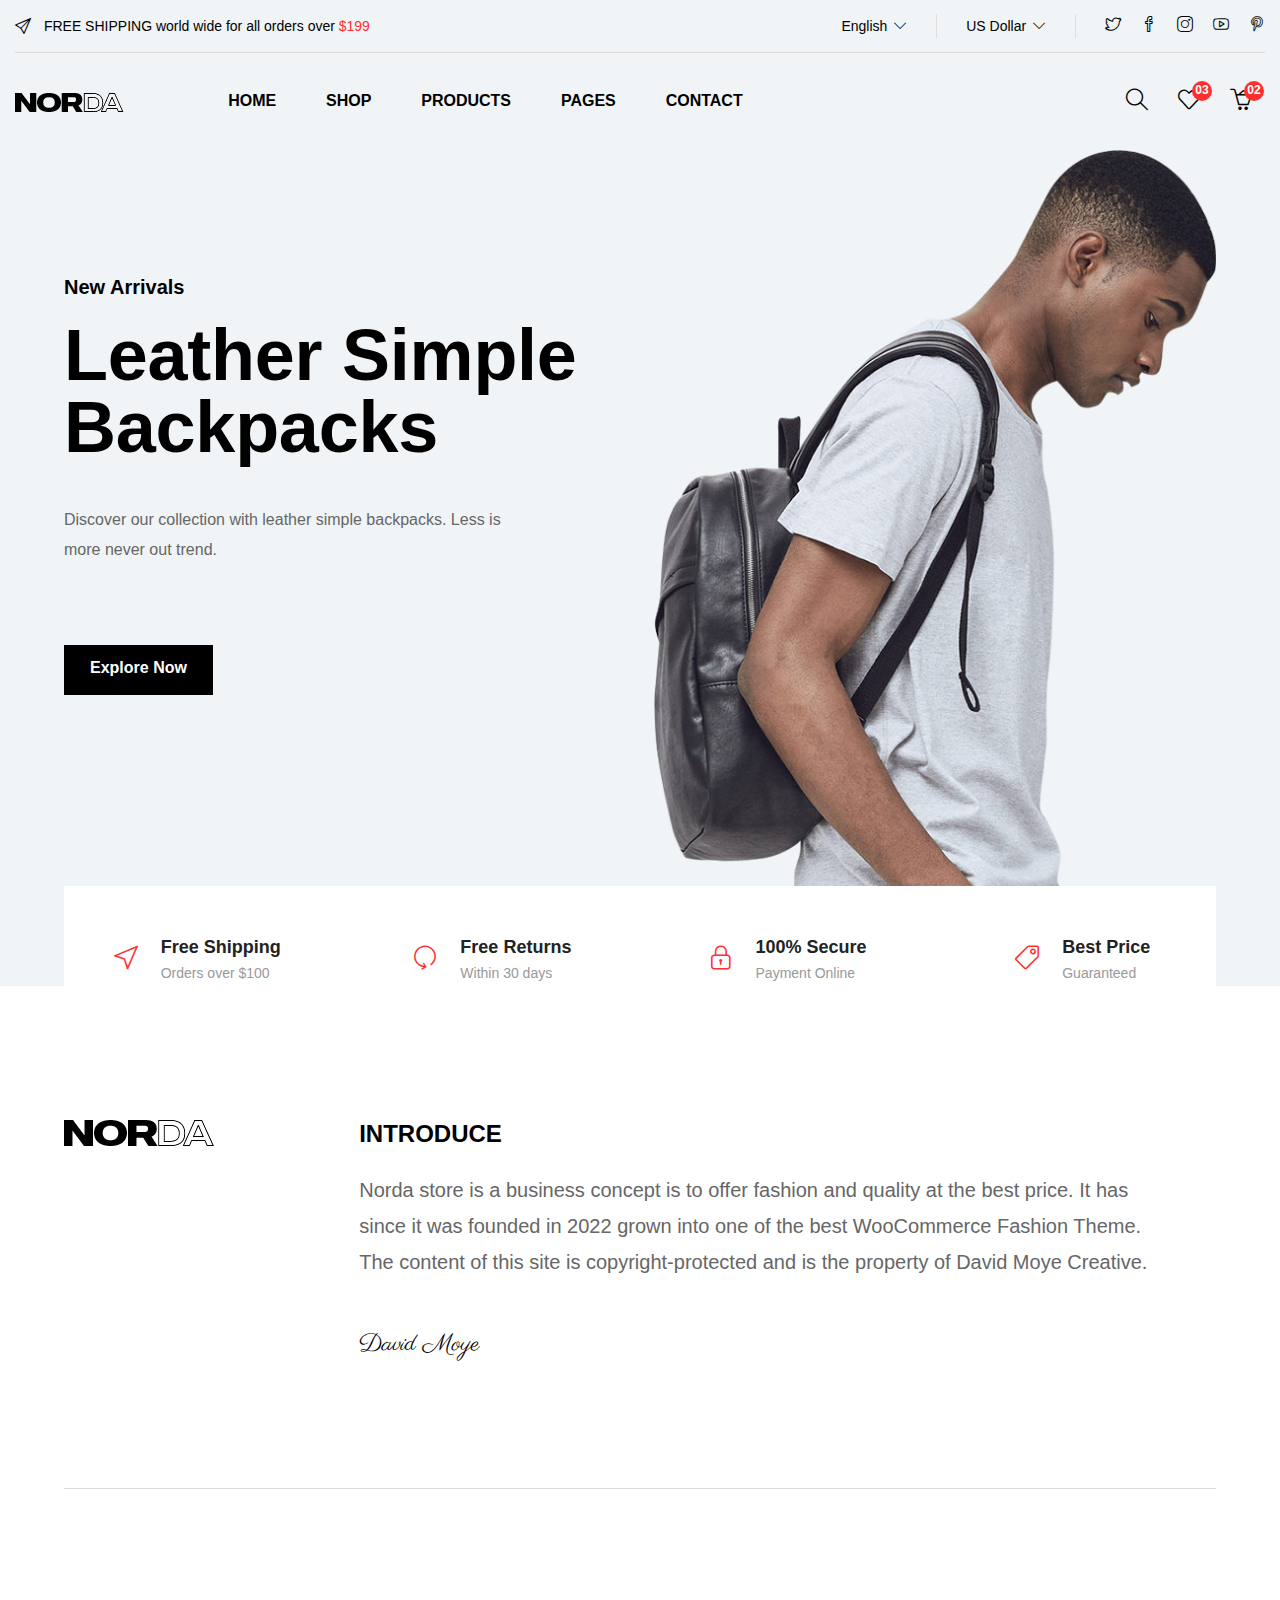
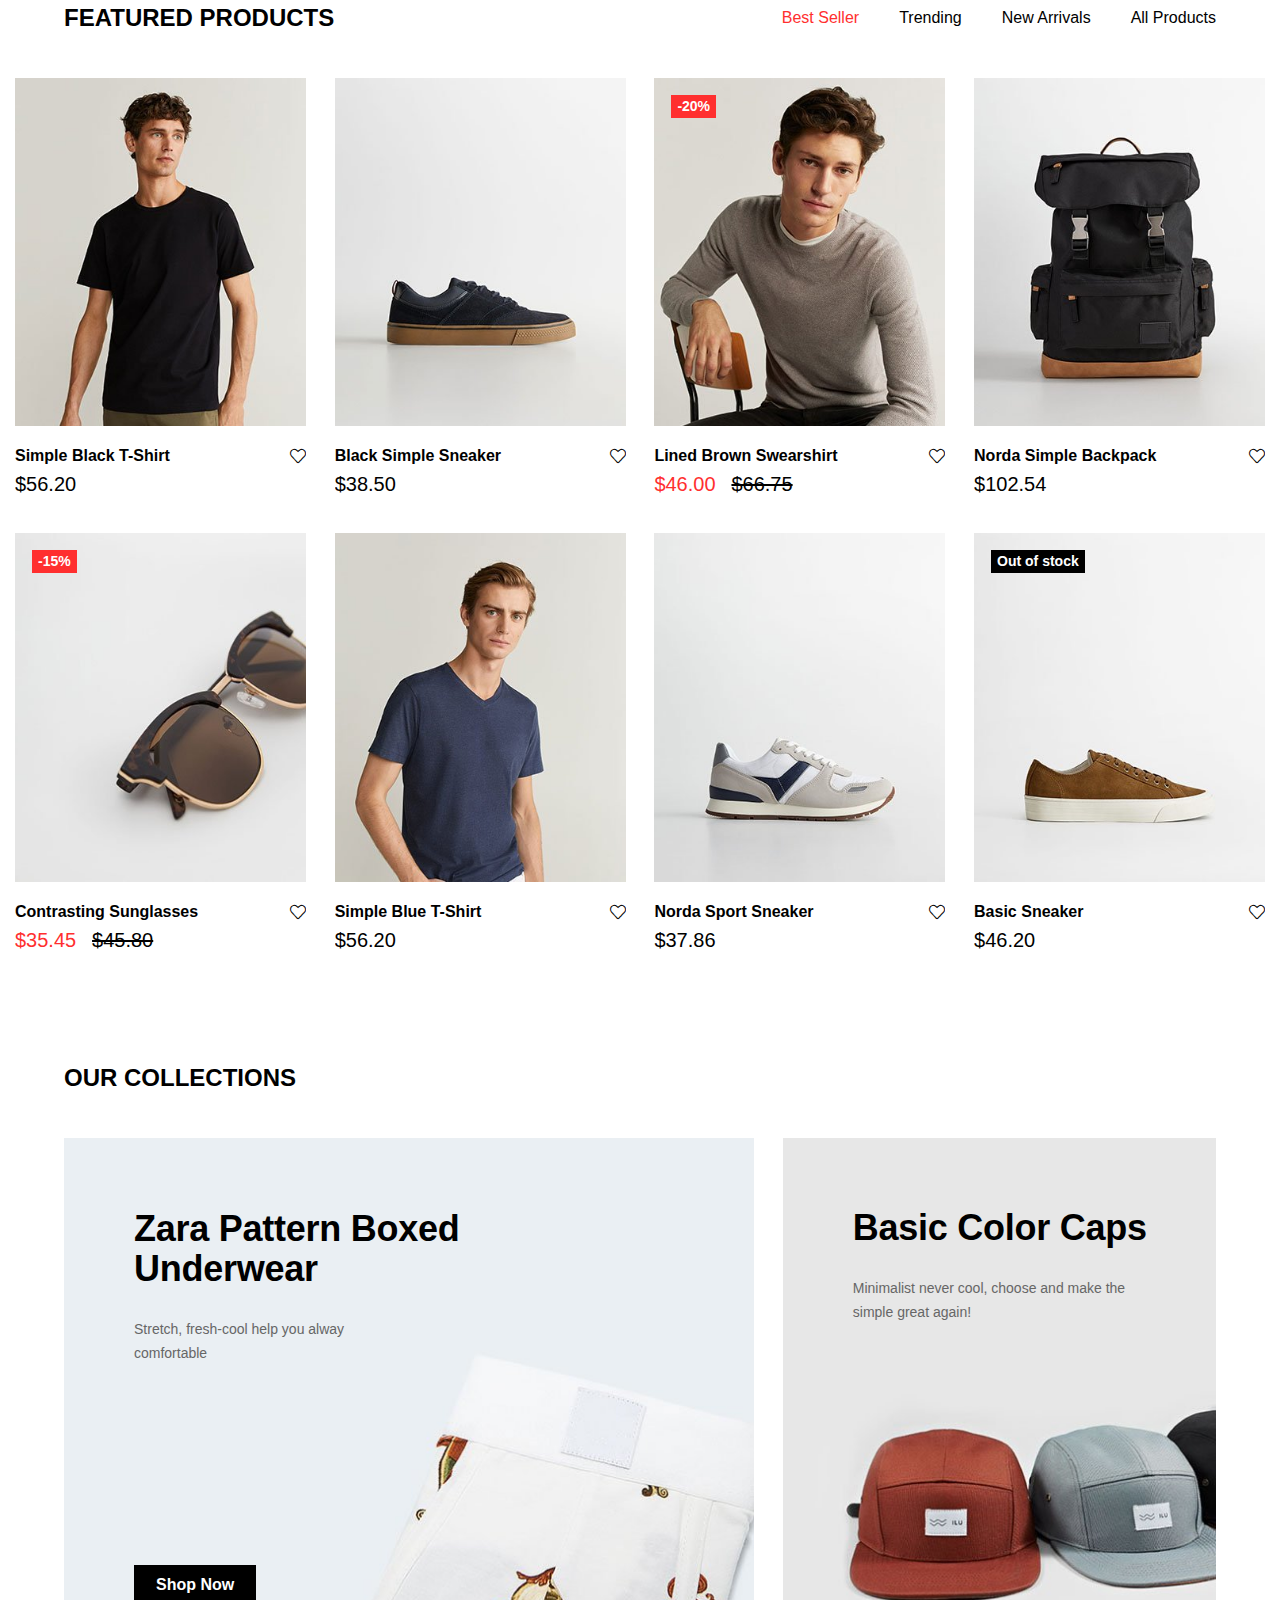
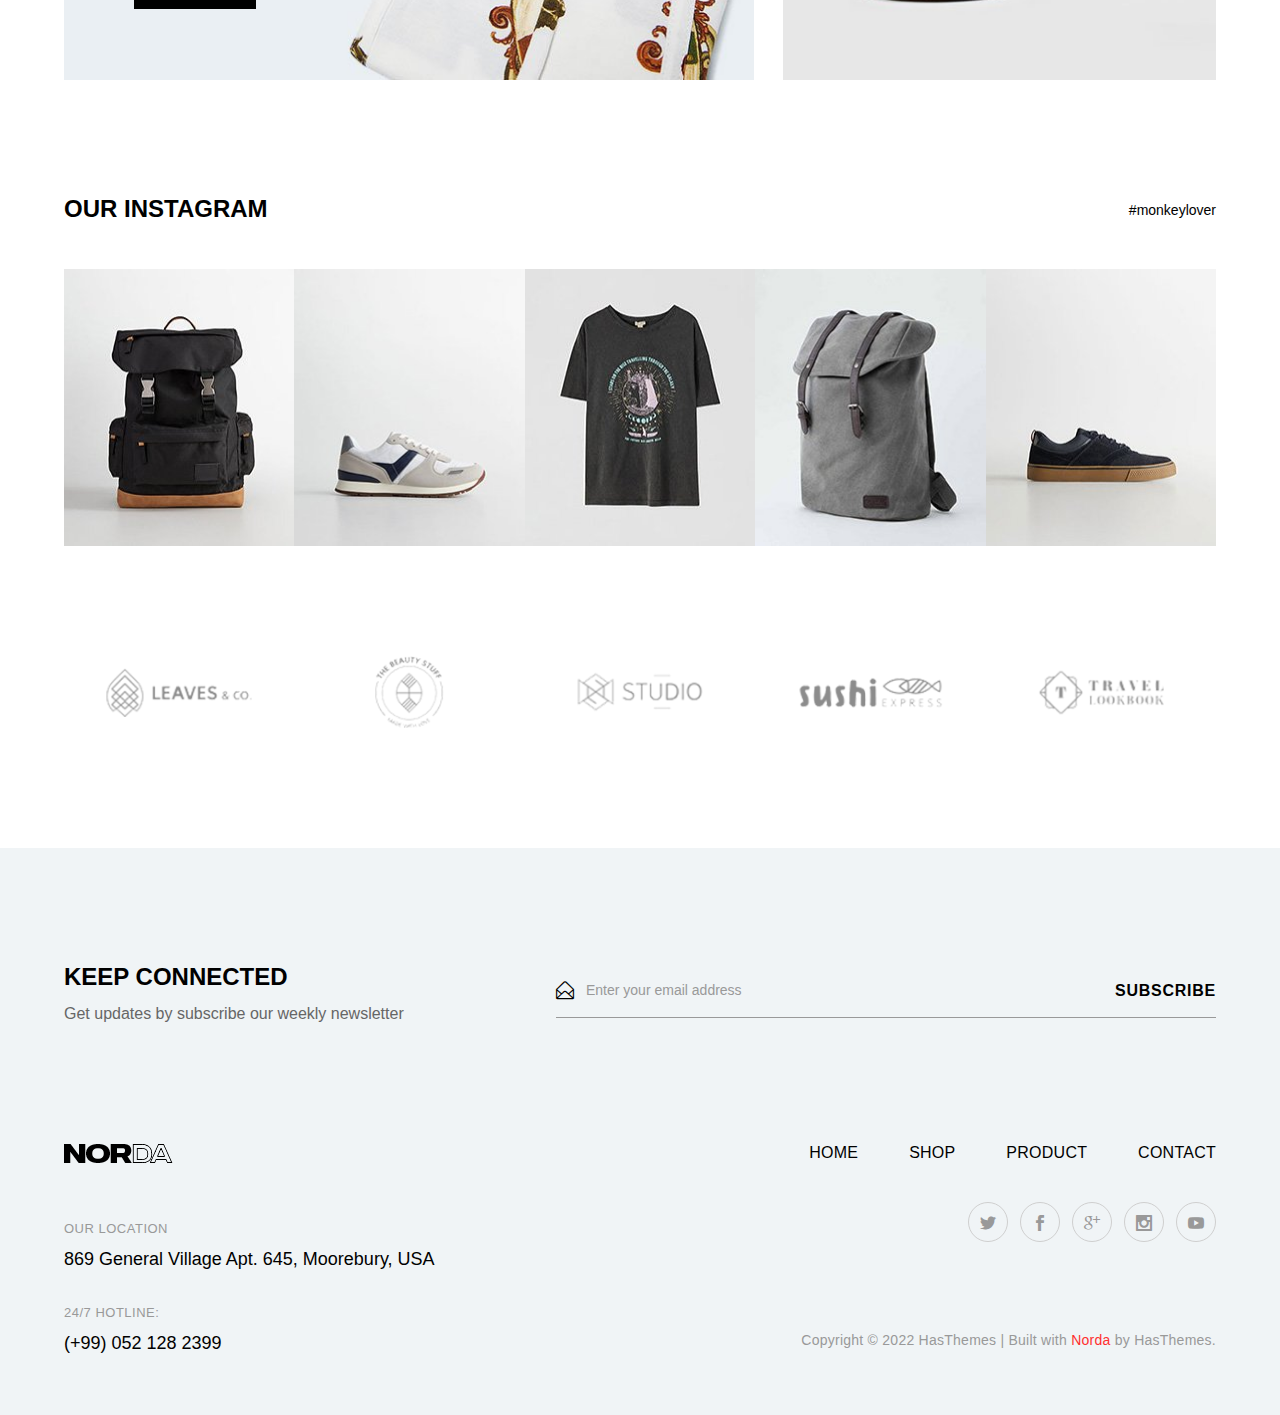
==== commit 38c85d72: "Wishlist Functionality" ====
--- a/norda/index.html
+++ b/norda/index.html
@@ -1,2018 +1,1763 @@
 <!DOCTYPE html>
 <html class="no-js" lang="en">
-  <head>
-    <meta charset="utf-8" />
-    <meta http-equiv="x-ua-compatible" content="ie=edge" />
-    <title>Norda - Minimal eCommerce HTML Template</title>
-    <meta name="robots" content="noindex, follow" />
-    <meta name="description" content="" />
-    <meta name="viewport" content="width=device-width, initial-scale=1, shrink-to-fit=no" />
-    <!-- Favicon -->
-    <link rel="shortcut icon" type="image/x-icon" href="assets/images/favicon.png" />
 
-    <!-- All CSS is here
+<head>
+  <meta charset="utf-8" />
+  <meta http-equiv="x-ua-compatible" content="ie=edge" />
+  <title>Norda - Minimal eCommerce HTML Template</title>
+  <meta name="robots" content="noindex, follow" />
+  <meta name="description" content="" />
+  <meta name="viewport" content="width=device-width, initial-scale=1, shrink-to-fit=no" />
+  <!-- Favicon -->
+  <link rel="shortcut icon" type="image/x-icon" href="assets/images/favicon.png" />
+
+  <!-- All CSS is here
 	============================================ -->
 
-    <link rel="stylesheet" href="assets/css/vendor/bootstrap.min.css" />
-    <link rel="stylesheet" href="assets/css/vendor/simple-line-icons.css" />
-    <link rel="stylesheet" href="assets/css/vendor/elegant.css" />
-    <link rel="stylesheet" href="assets/css/vendor/linear-icon.css" />
-    <link rel="stylesheet" href="assets/css/plugins/nice-select.css" />
-    <link rel="stylesheet" href="assets/css/plugins/easyzoom.css" />
-    <link rel="stylesheet" href="assets/css/plugins/slick.css" />
-    <link rel="stylesheet" href="assets/css/plugins/animate.css" />
-    <link rel="stylesheet" href="assets/css/plugins/magnific-popup.css" />
-    <link rel="stylesheet" href="assets/css/plugins/jquery-ui.css" />
-    <link rel="stylesheet" href="assets/css/style.css" />
-  </head>
+  <link rel="stylesheet" href="assets/css/vendor/bootstrap.min.css" />
+  <link rel="stylesheet" href="assets/css/vendor/simple-line-icons.css" />
+  <link rel="stylesheet" href="assets/css/vendor/elegant.css" />
+  <link rel="stylesheet" href="assets/css/vendor/linear-icon.css" />
+  <link rel="stylesheet" href="assets/css/plugins/nice-select.css" />
+  <link rel="stylesheet" href="assets/css/plugins/easyzoom.css" />
+  <link rel="stylesheet" href="assets/css/plugins/slick.css" />
+  <link rel="stylesheet" href="assets/css/plugins/animate.css" />
+  <link rel="stylesheet" href="assets/css/plugins/magnific-popup.css" />
+  <link rel="stylesheet" href="assets/css/plugins/jquery-ui.css" />
+  <link rel="stylesheet" href="assets/css/style.css" />
+</head>
 
-  <body>
-    <div class="main-wrapper">
-      <header class="header-area transparent-bar section-padding-1">
-        <div class="container-fluid">
-          <div class="header-large-device">
-            <div class="header-top header-top-ptb-1 border-bottom-1">
-              <div class="row">
-                <div class="col-xl-4 col-lg-5">
-                  <div class="header-offer-wrap">
-                    <p>
-                      <i class="icon-paper-plane"></i> FREE SHIPPING world wide for all orders over
-                      <span>$199</span>
-                    </p>
-                  </div>
-                </div>
-                <div class="col-xl-8 col-lg-7">
-                  <div class="header-top-right">
-                    <div class="same-style-wrap">
-                      <div class="same-style same-style-border track-order">
-                        <a href="order-tracking.html">Track Your Order</a>
-                      </div>
-                      <div class="same-style same-style-border language-wrap">
-                        <a class="language-dropdown-active" href="#">English <i class="icon-arrow-down"></i></a>
-                        <div class="language-dropdown">
-                          <ul>
-                            <li><a href="#">English</a></li>
-                            <li><a href="#">French</a></li>
-                            <li><a href="#">German</a></li>
-                            <li><a href="#">Spanish</a></li>
-                          </ul>
-                        </div>
-                      </div>
-                      <div class="same-style same-style-border currency-wrap">
-                        <a class="currency-dropdown-active" href="#">US Dollar <i class="icon-arrow-down"></i></a>
-                        <div class="currency-dropdown">
-                          <ul>
-                            <li><a href="#">USD</a></li>
-                            <li><a href="#">EUR</a></li>
-                            <li><a href="#">Real</a></li>
-                            <li><a href="#">BDT</a></li>
-                          </ul>
-                        </div>
-                      </div>
-                    </div>
-                    <div class="social-style-1 social-style-1-mrg">
-                      <a href="#"><i class="icon-social-twitter"></i></a>
-                      <a href="#"><i class="icon-social-facebook"></i></a>
-                      <a href="#"><i class="icon-social-instagram"></i></a>
-                      <a href="#"><i class="icon-social-youtube"></i></a>
-                      <a href="#"><i class="icon-social-pinterest"></i></a>
-                    </div>
-                  </div>
-                </div>
-              </div>
-            </div>
-            <div class="header-bottom">
-              <div class="row align-items-center">
-                <div class="col-xl-2 col-lg-2">
-                  <div class="logo">
-                    <a href="index.html"><img src="assets/images/logo/logo.png" alt="logo" /></a>
-                  </div>
-                </div>
-                <div class="col-xl-8 col-lg-7">
-                  <div class="main-menu main-menu-padding-1 main-menu-lh-1">
-                    <nav>
-                      <ul>
-                        <li>
-                          <a href="index.html">HOME </a>
-                          <ul class="sub-menu-style">
-                            <li><a href="index.html">Home version 1 </a></li>
-                            <li><a href="index-2.html">Home version 2</a></li>
-                            <li><a href="index-3.html">Home version 3</a></li>
-                            <li><a href="index-4.html">Home version 4</a></li>
-                            <li><a href="index-5.html">Home version 5</a></li>
-                            <li><a href="index-6.html">Home version 6</a></li>
-                            <li><a href="index-7.html">Home version 7</a></li>
-                            <li><a href="index-8.html">Home version 8</a></li>
-                            <li><a href="index-9.html">Home version 9</a></li>
-                            <li><a href="index-10.html">Home version 10</a></li>
-                          </ul>
-                        </li>
-                        <li>
-                          <a href="shop.html">SHOP </a>
-                          <ul class="mega-menu-style mega-menu-mrg-1">
-                            <li>
-                              <ul>
-                                <li>
-                                  <a class="dropdown-title" href="#">Shop Layout</a>
-                                  <ul>
-                                    <li>
-                                      <a href="shop.html">standard style</a>
-                                    </li>
-                                    <li>
-                                      <a href="shop-list.html">shop list style</a>
-                                    </li>
-                                    <li>
-                                      <a href="shop-fullwide.html">shop fullwide</a>
-                                    </li>
-                                    <li>
-                                      <a href="shop-no-sidebar.html">grid no sidebar</a>
-                                    </li>
-                                    <li>
-                                      <a href="shop-list-no-sidebar.html">list no sidebar</a>
-                                    </li>
-                                    <li>
-                                      <a href="shop-right-sidebar.html">shop right sidebar</a>
-                                    </li>
-                                    <li>
-                                      <a href="store-location.html">store location</a>
-                                    </li>
-                                  </ul>
-                                </li>
-                                <li>
-                                  <a class="dropdown-title" href="#">Products Layout</a>
-                                  <ul>
-                                    <li>
-                                      <a href="product-details.html">tab style 1</a>
-                                    </li>
-                                    <li>
-                                      <a href="product-details-2.html">tab style 2</a>
-                                    </li>
-                                    <li>
-                                      <a href="product-details-sticky.html">sticky style</a>
-                                    </li>
-                                    <li>
-                                      <a href="product-details-gallery.html">gallery style </a>
-                                    </li>
-                                    <li>
-                                      <a href="product-details-affiliate.html">affiliate style</a>
-                                    </li>
-                                    <li>
-                                      <a href="product-details-group.html">group style</a>
-                                    </li>
-                                    <li>
-                                      <a href="product-details-fixed-img.html">fixed image style </a>
-                                    </li>
-                                  </ul>
-                                </li>
-                                <li>
-                                  <a href="shop.html"><img src="assets/images/banner/banner-12.png" alt="" /></a>
-                                </li>
-                              </ul>
-                            </li>
-                          </ul>
-                        </li>
-                        <li>
-                          <a href="#">PAGES </a>
-                          <ul class="sub-menu-style">
-                            <li><a href="about-us.html">about us </a></li>
-                            <li><a href="cart.html">cart page</a></li>
-                            <li><a href="checkout.html">checkout </a></li>
-                            <li><a href="my-account.html">my account</a></li>
-                            <li><a href="wishlist.html">wishlist </a></li>
-                            <li><a href="compare.html">compare </a></li>
-                            <li><a href="contact.html">contact us </a></li>
-                            <li>
-                              <a href="order-tracking.html">order tracking</a>
-                            </li>
-                            <li>
-                              <a href="login-register.html">login / register </a>
-                            </li>
-                          </ul>
-                        </li>
-                        <li>
-                          <a href="blog.html">BLOG </a>
-                          <ul class="sub-menu-style">
-                            <li><a href="blog.html">blog standard </a></li>
-                            <li>
-                              <a href="blog-no-sidebar.html">blog no sidebar </a>
-                            </li>
-                            <li>
-                              <a href="blog-right-sidebar.html">blog right sidebar</a>
-                            </li>
-                            <li>
-                              <a href="blog-details.html">blog details</a>
-                            </li>
-                          </ul>
-                        </li>
-                        <li><a href="contact.html">CONTACT </a></li>
-                      </ul>
-                    </nav>
-                  </div>
-                </div>
-                <div class="col-xl-2 col-lg-3">
-                  <div class="header-action header-action-flex header-action-mrg-right">
-                    <div class="same-style-2 header-search-1">
-                      <a class="search-toggle" href="#">
-                        <i class="icon-magnifier s-open"></i>
-                        <i class="icon_close s-close"></i>
-                      </a>
-                      <div class="search-wrap-1">
-                        <form action="#">
-                          <input placeholder="Search products…" type="text" />
-                          <button class="button-search">
-                            <i class="icon-magnifier"></i>
-                          </button>
-                        </form>
-                      </div>
-                    </div>
-                    <div class="same-style-2">
-                      <a href="login-register.html"><i class="icon-user"></i></a>
-                    </div>
-                    <div class="same-style-2">
-                      <a href="wishlist.html"><i class="icon-heart"></i><span class="pro-count red">03</span></a>
-                    </div>
-                    <div class="same-style-2 header-cart">
-                      <a class="cart-active" href="./cart.html"> <i class="icon-basket-loaded"></i><span class="pro-count red">02</span> </a>
-                    </div>
-                  </div>
-                </div>
-              </div>
-            </div>
-          </div>
-          <div class="header-small-device small-device-ptb-1">
+<body>
+  <div class="main-wrapper">
+    <header class="header-area transparent-bar section-padding-1">
+      <div class="container-fluid">
+        <div class="header-large-device">
+          <div class="header-top header-top-ptb-1 border-bottom-1">
+            <div class="row">
+              <div class="col-xl-4 col-lg-5">
+                <div class="header-offer-wrap">
+                  <p>
+                    <i class="icon-paper-plane"></i> FREE SHIPPING world wide for all orders over
+                    <span>$199</span>
+                  </p>
+                </div>
+              </div>
+              <div class="col-xl-8 col-lg-7">
+                <div class="header-top-right">
+                  <div class="same-style-wrap">
+                    <div class="same-style same-style-border language-wrap">
+                      <a class="language-dropdown-active" href="#">English <i class="icon-arrow-down"></i></a>
+                      <div class="language-dropdown">
+                        <ul>
+                          <li><a href="#">English</a></li>
+                          <li><a href="#">French</a></li>
+                          <li><a href="#">German</a></li>
+                          <li><a href="#">Spanish</a></li>
+                        </ul>
+                      </div>
+                    </div>
+                    <div class="same-style same-style-border currency-wrap">
+                      <a class="currency-dropdown-active" href="#">US Dollar <i class="icon-arrow-down"></i></a>
+                      <div class="currency-dropdown">
+                        <ul>
+                          <li><a href="#">USD</a></li>
+                          <li><a href="#">EUR</a></li>
+                          <li><a href="#">Real</a></li>
+                          <li><a href="#">BDT</a></li>
+                        </ul>
+                      </div>
+                    </div>
+                  </div>
+                  <div class="social-style-1 social-style-1-mrg">
+                    <a href="#"><i class="icon-social-twitter"></i></a>
+                    <a href="#"><i class="icon-social-facebook"></i></a>
+                    <a href="#"><i class="icon-social-instagram"></i></a>
+                    <a href="#"><i class="icon-social-youtube"></i></a>
+                    <a href="#"><i class="icon-social-pinterest"></i></a>
+                  </div>
+                </div>
+              </div>
+            </div>
+          </div>
+          <div class="header-bottom">
             <div class="row align-items-center">
-              <div class="col-5">
-                <div class="mobile-logo">
-                  <a href="index.html">
-                    <img alt="" src="assets/images/logo/logo.png" />
-                  </a>
-                </div>
-              </div>
-              <div class="col-7">
-                <div class="header-action header-action-flex">
-                  <div class="same-style-2">
-                    <a href="login-register.html"><i class="icon-user"></i></a>
+              <div class="col-xl-2 col-lg-2">
+                <div class="logo">
+                  <a href="index.html"><img src="assets/images/logo/logo.png" alt="logo" /></a>
+                </div>
+              </div>
+              <div class="col-xl-8 col-lg-7">
+                <div class="main-menu main-menu-padding-1 main-menu-lh-1">
+                  <nav>
+                    <ul>
+                      <li><a href="index.html">HOME </a></li>
+                      <li><a href="shop.html">SHOP </a></li>
+                      <li><a href="product-details-2.html">PRODUCTS </a></li>
+                      <li>
+                        <a href="#">PAGES </a>
+                        <ul class="sub-menu-style">
+                          <li><a href="cart.html">cart page</a></li>
+                          <li><a href="checkout.html">checkout </a></li>
+                          <li><a href="my-account.html">my account</a></li>
+                          <li><a href="wishlist.html">wishlist </a></li>
+                          <li><a href="compare.html">compare </a></li>
+                          <li><a href="contact.html">contact us </a></li>
+                        </ul>
+                      </li>
+                      <li><a href="contact.html">CONTACT </a></li>
+                    </ul>
+                  </nav>
+                </div>
+              </div>
+              <div class="col-xl-2 col-lg-3">
+                <div class="header-action header-action-flex header-action-mrg-right">
+                  <div class="same-style-2 header-search-1">
+                    <a class="search-toggle" href="#">
+                      <i class="icon-magnifier s-open"></i>
+                      <i class="icon_close s-close"></i>
+                    </a>
+                    <div class="search-wrap-1">
+                      <form action="#">
+                        <input placeholder="Search products…" type="text" />
+                        <button class="button-search"><i class="icon-magnifier"></i></button>
+                      </form>
+                    </div>
                   </div>
                   <div class="same-style-2">
                     <a href="wishlist.html"><i class="icon-heart"></i><span class="pro-count red">03</span></a>
                   </div>
                   <div class="same-style-2 header-cart">
-                    <a class="cart-active" href="#"> <i class="icon-basket-loaded"></i><span class="pro-count red">02</span> </a>
-                  </div>
-                  <div class="same-style-2 main-menu-icon">
-                    <a class="mobile-header-button-active" href="#"><i class="icon-menu"></i> </a>
+                    <a class="cart-active" href="#"> <i class="icon-basket-loaded"></i><span
+                        class="pro-count red">02</span> </a>
                   </div>
                 </div>
               </div>
             </div>
           </div>
         </div>
-      </header>
-      <!-- mini cart start -->
-      <div class="sidebar-cart-active">
-        <div class="sidebar-cart-all">
-          <a class="cart-close" href="#"><i class="icon_close"></i></a>
-          <div class="cart-content">
-            <h3>Shopping Cart</h3>
-            <ul>
-              <li class="single-product-cart">
-                <div class="cart-img">
-                  <a href="#"><img src="assets/images/cart/cart-1.jpg" alt="" /></a>
-                </div>
-                <div class="cart-title">
-                  <h4><a href="#">Simple Black T-Shirt</a></h4>
-                  <span> 1 × $49.00 </span>
-                </div>
-                <div class="cart-delete">
-                  <a href="#">×</a>
-                </div>
-              </li>
-              <li class="single-product-cart">
-                <div class="cart-img">
-                  <a href="#"><img src="assets/images/cart/cart-2.jpg" alt="" /></a>
-                </div>
-                <div class="cart-title">
-                  <h4><a href="#">Norda Backpack</a></h4>
-                  <span> 1 × $49.00 </span>
-                </div>
-                <div class="cart-delete">
-                  <a href="#">×</a>
-                </div>
-              </li>
-            </ul>
-            <div class="cart-total">
-              <h4>Subtotal: <span>$170.00</span></h4>
-            </div>
-            <div class="cart-checkout-btn">
-              <a class="btn-hover cart-btn-style" href="cart.html">view cart</a>
-              <a class="no-mrg btn-hover cart-btn-style" href="checkout.html">checkout</a>
+        <div class="header-small-device small-device-ptb-1">
+          <div class="row align-items-center">
+            <div class="col-5">
+              <div class="mobile-logo">
+                <a href="index.html">
+                  <img alt="" src="assets/images/logo/logo.png" />
+                </a>
+              </div>
+            </div>
+            <div class="col-7">
+              <div class="header-action header-action-flex">
+                <div class="same-style-2">
+                  <a href="wishlist.html"><i class="icon-heart"></i><span class="pro-count red">01</span></a>
+                </div>
+                <div class="same-style-2 header-cart">
+                  <a class="cart-active" href="#"> <i class="icon-basket-loaded"></i><span
+                      class="pro-count red">00</span> </a>
+                </div>
+                <div class="same-style-2 main-menu-icon">
+                  <a class="mobile-header-button-active" href="#"><i class="icon-menu"></i> </a>
+                </div>
+              </div>
             </div>
           </div>
         </div>
       </div>
-      <!-- Mobile menu start -->
-      <div class="mobile-header-active mobile-header-wrapper-style">
-        <div class="clickalbe-sidebar-wrap">
-          <a class="sidebar-close"><i class="icon_close"></i></a>
-          <div class="mobile-header-content-area">
-            <div class="header-offer-wrap mobile-header-padding-border-4">
-              <p>
-                <i class="icon-paper-plane"></i> FREE SHIPPING world wide for all orders over
-                <span>$199</span>
-              </p>
-            </div>
-            <div class="mobile-search mobile-header-padding-border-1">
-              <form class="search-form" action="#">
-                <input type="text" placeholder="Search here…" />
-                <button class="button-search">
-                  <i class="icon-magnifier"></i>
-                </button>
+    </header>
+    <!-- mini cart start -->
+    <div class="sidebar-cart-active">
+      <div class="sidebar-cart-all">
+        <a class="cart-close" href="#"><i class="icon_close"></i></a>
+        <div class="cart-content">
+          <h3>Shopping Cart</h3>
+          <ul>
+            <li class="single-product-cart">
+              <div class="cart-img">
+                <a href="#"><img src="assets/images/cart/cart-1.jpg" alt="" /></a>
+              </div>
+              <div class="cart-title">
+                <h4><a href="#">Simple Black T-Shirt</a></h4>
+                <span> 1 × $49.00 </span>
+              </div>
+              <div class="cart-delete">
+                <a href="#">×</a>
+              </div>
+            </li>
+            <li class="single-product-cart">
+              <div class="cart-img">
+                <a href="#"><img src="assets/images/cart/cart-2.jpg" alt="" /></a>
+              </div>
+              <div class="cart-title">
+                <h4><a href="#">Norda Backpack</a></h4>
+                <span> 1 × $49.00 </span>
+              </div>
+              <div class="cart-delete">
+                <a href="#">×</a>
+              </div>
+            </li>
+          </ul>
+          <div class="cart-total">
+            <h4>Subtotal: <span>$170.00</span></h4>
+          </div>
+          <div class="cart-checkout-btn">
+            <a class="btn-hover cart-btn-style" href="cart.html">view cart</a>
+            <a class="no-mrg btn-hover cart-btn-style" href="checkout.html">checkout</a>
+          </div>
+        </div>
+      </div>
+    </div>
+    <!-- Mobile menu start -->
+    <div class="mobile-header-active mobile-header-wrapper-style">
+      <div class="clickalbe-sidebar-wrap">
+        <a class="sidebar-close"><i class="icon_close"></i></a>
+        <div class="mobile-header-content-area">
+          <div class="header-offer-wrap mobile-header-padding-border-4">
+            <p>
+              <i class="icon-paper-plane"></i> FREE SHIPPING world wide for all orders over
+              <span>$199</span>
+            </p>
+          </div>
+          <div class="mobile-search mobile-header-padding-border-1">
+            <form class="search-form" action="#">
+              <input type="text" placeholder="Search here…" />
+              <button class="button-search"><i class="icon-magnifier"></i></button>
+            </form>
+          </div>
+          <div class="mobile-menu-wrap mobile-header-padding-border-2">
+            <!-- mobile menu start -->
+            <nav>
+              <ul class="mobile-menu">
+                <li class="menu-item-has-children"><a href="index.html">Home</a></li>
+                <li class="menu-item-has-children"><a href="shop.html">Shop</a></li>
+                <li class="menu-item-has-children"><a href="product-details-2.html">Products</a></li>
+                <li class="menu-item-has-children">
+                  <a href="#">Pages</a>
+                  <ul class="dropdown">
+                    <li><a href="cart.html">cart page</a></li>
+                    <li><a href="checkout.html">checkout </a></li>
+                    <li><a href="my-account.html">my account</a></li>
+                    <li><a href="wishlist.html">wishlist </a></li>
+                    <li><a href="compare.html">compare </a></li>
+                    <li><a href="contact.html">contact us </a></li>
+                  </ul>
+                </li>
+                <li><a href="contact.html">Contact us</a></li>
+              </ul>
+            </nav>
+            <!-- mobile menu end -->
+          </div>
+          <div class="mobile-header-info-wrap mobile-header-padding-border-3">
+            <div class="single-mobile-header-info">
+              <a class="mobile-language-active" href="#">Language <span><i class="icon-arrow-down"></i></span></a>
+              <div class="lang-curr-dropdown lang-dropdown-active">
+                <ul>
+                  <li><a href="#">English</a></li>
+                  <li><a href="#">French</a></li>
+                  <li><a href="#">German</a></li>
+                  <li><a href="#">Spanish</a></li>
+                </ul>
+              </div>
+            </div>
+            <div class="single-mobile-header-info">
+              <a class="mobile-currency-active" href="#">Currency <span><i class="icon-arrow-down"></i></span></a>
+              <div class="lang-curr-dropdown curr-dropdown-active">
+                <ul>
+                  <li><a href="#">USD</a></li>
+                  <li><a href="#">EUR</a></li>
+                  <li><a href="#">Real</a></li>
+                  <li><a href="#">BDT</a></li>
+                </ul>
+              </div>
+            </div>
+          </div>
+          <div class="mobile-contact-info mobile-header-padding-border-4">
+            <ul>
+              <li><i class="icon-phone"></i> (+612) 2531 5600</li>
+              <li><i class="icon-envelope-open"></i> norda@domain.com</li>
+              <li><i class="icon-home"></i> PO Box 1622 Colins Street West Australia</li>
+            </ul>
+          </div>
+          <div class="mobile-social-icon">
+            <a class="facebook" href="#"><i class="icon-social-facebook"></i></a>
+            <a class="twitter" href="#"><i class="icon-social-twitter"></i></a>
+            <a class="pinterest" href="#"><i class="icon-social-pinterest"></i></a>
+            <a class="instagram" href="#"><i class="icon-social-instagram"></i></a>
+          </div>
+        </div>
+      </div>
+    </div>
+    <div class="slider-area bg-gray">
+      <div class="hero-slider-active-1 hero-slider-pt-1 nav-style-1 dot-style-1">
+        <div class="single-hero-slider single-animation-wrap">
+          <div class="container">
+            <div class="row">
+              <div class="col-lg-6 col-md-6 col-sm-6">
+                <div class="hero-slider-content-1 hero-slider-content-1-pt-1 slider-animated-1">
+                  <h4 class="animated">New Arrivals</h4>
+                  <h1 class="animated">Leather Simple <br />Backpacks</h1>
+                  <p class="animated">Discover our collection with leather simple backpacks. Less is more never out
+                    trend.</p>
+                  <div class="btn-style-1">
+                    <a class="animated btn-1-padding-1" href="product-details-2.html">Explore Now</a>
+                  </div>
+                </div>
+              </div>
+              <div class="col-lg-6 col-md-6 col-sm-6">
+                <div class="hero-slider-img-1 slider-animated-1">
+                  <img class="animated" src="assets/images/slider/hm-1-slider-1.png" alt="" />
+                </div>
+              </div>
+            </div>
+          </div>
+        </div>
+      </div>
+    </div>
+    <div class="service-area">
+      <div class="container">
+        <div class="service-wrap">
+          <div class="row">
+            <div class="col-lg-3 col-md-6 col-sm-6 col-12">
+              <div class="single-service-wrap mb-30">
+                <div class="service-icon">
+                  <i class="icon-cursor"></i>
+                </div>
+                <div class="service-content">
+                  <h3>Free Shipping</h3>
+                  <span>Orders over $100</span>
+                </div>
+              </div>
+            </div>
+            <div class="col-lg-3 col-md-6 col-sm-6 col-12">
+              <div class="single-service-wrap mb-30">
+                <div class="service-icon">
+                  <i class="icon-reload"></i>
+                </div>
+                <div class="service-content">
+                  <h3>Free Returns</h3>
+                  <span>Within 30 days</span>
+                </div>
+              </div>
+            </div>
+            <div class="col-lg-3 col-md-6 col-sm-6 col-12">
+              <div class="single-service-wrap mb-30">
+                <div class="service-icon">
+                  <i class="icon-lock"></i>
+                </div>
+                <div class="service-content">
+                  <h3>100% Secure</h3>
+                  <span>Payment Online</span>
+                </div>
+              </div>
+            </div>
+            <div class="col-lg-3 col-md-6 col-sm-6 col-12">
+              <div class="single-service-wrap mb-30">
+                <div class="service-icon">
+                  <i class="icon-tag"></i>
+                </div>
+                <div class="service-content">
+                  <h3>Best Price</h3>
+                  <span>Guaranteed</span>
+                </div>
+              </div>
+            </div>
+          </div>
+        </div>
+      </div>
+    </div>
+    <div class="about-us-area pt-85">
+      <div class="container">
+        <div class="border-bottom-1 about-content-pb">
+          <div class="row">
+            <div class="col-lg-3 col-md-3">
+              <div class="about-us-logo">
+                <img src="assets/images/about/logo.png" alt="logo" />
+              </div>
+            </div>
+            <div class="col-lg-9 col-md-9">
+              <div class="about-us-content">
+                <h3>Introduce</h3>
+                <p>
+                  Norda store is a business concept is to offer fashion and quality at the best price. It has since it
+                  was founded in 2022 grown into one of the best WooCommerce
+                  Fashion Theme. The content of this site is copyright-protected and is the property of David Moye
+                  Creative.
+                </p>
+                <div class="signature">
+                  <h2>David Moye</h2>
+                </div>
+              </div>
+            </div>
+          </div>
+        </div>
+      </div>
+    </div>
+    <div class="product-area section-padding-1 pt-115 pb-75">
+      <div class="container">
+        <div class="section-title-tab-wrap mb-45">
+          <div class="section-title">
+            <h2>Featured Products</h2>
+          </div>
+          <div class="tab-style-1 nav">
+            <a class="active" href="#product-1" data-bs-toggle="tab">Best Seller</a>
+            <a href="#product-2" data-bs-toggle="tab"> Trending</a>
+            <a href="#product-3" data-bs-toggle="tab">New Arrivals </a>
+            <a href="#product-4" data-bs-toggle="tab">All Products</a>
+          </div>
+        </div>
+      </div>
+      <div class="container-fluid">
+        <div class="tab-content jump">
+          <div id="product-1" class="tab-pane active">
+            <div class="row">
+              <div class="col-xl-3 col-lg-4 col-md-6 col-sm-6 col-12">
+                <div class="single-product-wrap mb-35">
+                  <div class="product-img product-img-zoom mb-20">
+                    <a href="product-details-2.html">
+                      <img src="assets/images/product/product-1.jpg" alt="" />
+                    </a>
+                    <div class="product-action-wrap">
+                      <div class="product-action-left">
+                        <button><i class="icon-basket-loaded"></i>Add to Cart</button>
+                      </div>
+                      <div class="product-action-right tooltip-style">
+                        <button data-bs-toggle="modal" data-bs-target="#exampleModal"><i
+                            class="icon-size-fullscreen icons"></i><span>Quick View</span></button>
+                        <button class="font-inc"><i class="icon-refresh"></i><span>Compare</span></button>
+                      </div>
+                    </div>
+                  </div>
+                  <div class="product-content-wrap">
+                    <div class="product-content-left">
+                      <h4><a href="product-details-2.html">Simple Black T-Shirt</a></h4>
+                      <div class="product-price">
+                        <span>$56.20</span>
+                      </div>
+                    </div>
+                    <div class="product-content-right tooltip-style">
+                      <button class="font-inc"><i class="icon-heart"></i><span>Wishlist</span></button>
+                    </div>
+                  </div>
+                </div>
+              </div>
+              <div class="col-xl-3 col-lg-4 col-md-6 col-sm-6 col-12">
+                <div class="single-product-wrap mb-35">
+                  <div class="product-img product-img-zoom mb-20">
+                    <a href="product-details-2.html">
+                      <img src="assets/images/product/product-2.jpg" alt="" />
+                    </a>
+                    <div class="product-action-wrap">
+                      <div class="product-action-left">
+                        <button><i class="icon-basket-loaded"></i>Add to Cart</button>
+                      </div>
+                      <div class="product-action-right tooltip-style">
+                        <button data-bs-toggle="modal" data-bs-target="#exampleModal"><i
+                            class="icon-size-fullscreen icons"></i><span>Quick View</span></button>
+                        <button class="font-inc"><i class="icon-refresh"></i><span>Compare</span></button>
+                      </div>
+                    </div>
+                  </div>
+                  <div class="product-content-wrap">
+                    <div class="product-content-left">
+                      <h4><a href="product-details-2.html">Black Simple Sneaker</a></h4>
+                      <div class="product-price">
+                        <span>$38.50</span>
+                      </div>
+                    </div>
+                    <div class="product-content-right tooltip-style">
+                      <button class="font-inc"><i class="icon-heart"></i><span>Wishlist</span></button>
+                    </div>
+                  </div>
+                </div>
+              </div>
+              <div class="col-xl-3 col-lg-4 col-md-6 col-sm-6 col-12">
+                <div class="single-product-wrap mb-35">
+                  <div class="product-img product-img-zoom mb-20">
+                    <a href="product-details-2.html">
+                      <img src="assets/images/product/product-3.jpg" alt="" />
+                    </a>
+                    <span class="pro-badge left bg-red">-20%</span>
+                    <div class="product-action-wrap">
+                      <div class="product-action-left">
+                        <button><i class="icon-basket-loaded"></i>Add to Cart</button>
+                      </div>
+                      <div class="product-action-right tooltip-style">
+                        <button data-bs-toggle="modal" data-bs-target="#exampleModal"><i
+                            class="icon-size-fullscreen icons"></i><span>Quick View</span></button>
+                        <button class="font-inc"><i class="icon-refresh"></i><span>Compare</span></button>
+                      </div>
+                    </div>
+                  </div>
+                  <div class="product-content-wrap">
+                    <div class="product-content-left">
+                      <h4><a href="product-details-2.html">Lined Brown Swearshirt</a></h4>
+                      <div class="product-price">
+                        <span class="new-price">$46.00</span>
+                        <span class="old-price">$66.75</span>
+                      </div>
+                    </div>
+                    <div class="product-content-right tooltip-style">
+                      <button class="font-inc"><i class="icon-heart"></i><span>Wishlist</span></button>
+                    </div>
+                  </div>
+                </div>
+              </div>
+              <div class="col-xl-3 col-lg-4 col-md-6 col-sm-6 col-12">
+                <div class="single-product-wrap mb-35">
+                  <div class="product-img product-img-zoom mb-20">
+                    <a href="product-details-2.html">
+                      <img src="assets/images/product/product-4.jpg" alt="" />
+                    </a>
+                    <div class="product-action-wrap">
+                      <div class="product-action-left">
+                        <button><i class="icon-basket-loaded"></i>Add to Cart</button>
+                      </div>
+                      <div class="product-action-right tooltip-style">
+                        <button data-bs-toggle="modal" data-bs-target="#exampleModal"><i
+                            class="icon-size-fullscreen icons"></i><span>Quick View</span></button>
+                        <button class="font-inc"><i class="icon-refresh"></i><span>Compare</span></button>
+                      </div>
+                    </div>
+                  </div>
+                  <div class="product-content-wrap">
+                    <div class="product-content-left">
+                      <h4><a href="product-details-2.html">Norda Simple Backpack</a></h4>
+                      <div class="product-price">
+                        <span>$102.54</span>
+                      </div>
+                    </div>
+                    <div class="product-content-right tooltip-style">
+                      <button class="font-inc"><i class="icon-heart"></i><span>Wishlist</span></button>
+                    </div>
+                  </div>
+                </div>
+              </div>
+              <div class="col-xl-3 col-lg-4 col-md-6 col-sm-6 col-12">
+                <div class="single-product-wrap mb-35">
+                  <div class="product-img product-img-zoom mb-20">
+                    <a href="product-details-2.html">
+                      <img src="assets/images/product/product-5.jpg" alt="" />
+                    </a>
+                    <span class="pro-badge left bg-red">-15%</span>
+                    <div class="product-action-wrap">
+                      <div class="product-action-left">
+                        <button><i class="icon-basket-loaded"></i>Add to Cart</button>
+                      </div>
+                      <div class="product-action-right tooltip-style">
+                        <button data-bs-toggle="modal" data-bs-target="#exampleModal"><i
+                            class="icon-size-fullscreen icons"></i><span>Quick View</span></button>
+                        <button class="font-inc"><i class="icon-refresh"></i><span>Compare</span></button>
+                      </div>
+                    </div>
+                  </div>
+                  <div class="product-content-wrap">
+                    <div class="product-content-left">
+                      <h4><a href="product-details-2.html">Contrasting Sunglasses</a></h4>
+                      <div class="product-price">
+                        <span class="new-price">$35.45</span>
+                        <span class="old-price">$45.80</span>
+                      </div>
+                    </div>
+                    <div class="product-content-right tooltip-style">
+                      <button class="font-inc"><i class="icon-heart"></i><span>Wishlist</span></button>
+                    </div>
+                  </div>
+                </div>
+              </div>
+              <div class="col-xl-3 col-lg-4 col-md-6 col-sm-6 col-12">
+                <div class="single-product-wrap mb-35">
+                  <div class="product-img product-img-zoom mb-20">
+                    <a href="product-details-2.html">
+                      <img src="assets/images/product/product-6.jpg" alt="" />
+                    </a>
+                    <div class="product-action-wrap">
+                      <div class="product-action-left">
+                        <button><i class="icon-basket-loaded"></i>Add to Cart</button>
+                      </div>
+                      <div class="product-action-right tooltip-style">
+                        <button data-bs-toggle="modal" data-bs-target="#exampleModal"><i
+                            class="icon-size-fullscreen icons"></i><span>Quick View</span></button>
+                        <button class="font-inc"><i class="icon-refresh"></i><span>Compare</span></button>
+                      </div>
+                    </div>
+                  </div>
+                  <div class="product-content-wrap">
+                    <div class="product-content-left">
+                      <h4><a href="product-details-2.html">Simple Blue T-Shirt</a></h4>
+                      <div class="product-price">
+                        <span>$56.20</span>
+                      </div>
+                    </div>
+                    <div class="product-content-right tooltip-style">
+                      <button class="font-inc"><i class="icon-heart"></i><span>Wishlist</span></button>
+                    </div>
+                  </div>
+                </div>
+              </div>
+              <div class="col-xl-3 col-lg-4 col-md-6 col-sm-6 col-12">
+                <div class="single-product-wrap mb-35">
+                  <div class="product-img product-img-zoom mb-20">
+                    <a href="product-details-2.html">
+                      <img src="assets/images/product/product-7.jpg" alt="" />
+                    </a>
+                    <div class="product-action-wrap">
+                      <div class="product-action-left">
+                        <button><i class="icon-basket-loaded"></i>Add to Cart</button>
+                      </div>
+                      <div class="product-action-right tooltip-style">
+                        <button data-bs-toggle="modal" data-bs-target="#exampleModal"><i
+                            class="icon-size-fullscreen icons"></i><span>Quick View</span></button>
+                        <button class="font-inc"><i class="icon-refresh"></i><span>Compare</span></button>
+                      </div>
+                    </div>
+                  </div>
+                  <div class="product-content-wrap">
+                    <div class="product-content-left">
+                      <h4><a href="product-details-2.html">Norda Sport Sneaker</a></h4>
+                      <div class="product-price">
+                        <span>$37.86</span>
+                      </div>
+                    </div>
+                    <div class="product-content-right tooltip-style">
+                      <button class="font-inc"><i class="icon-heart"></i><span>Wishlist</span></button>
+                    </div>
+                  </div>
+                </div>
+              </div>
+              <div class="col-xl-3 col-lg-4 col-md-6 col-sm-6 col-12">
+                <div class="single-product-wrap mb-35">
+                  <div class="product-img product-img-zoom mb-20">
+                    <a href="product-details-2.html">
+                      <img src="assets/images/product/product-8.jpg" alt="" />
+                    </a>
+                    <span class="pro-badge left bg-black">Out of stock</span>
+                    <div class="product-action-wrap">
+                      <div class="product-action-left">
+                        <button><i class="icon-basket-loaded"></i>Add to Cart</button>
+                      </div>
+                      <div class="product-action-right tooltip-style">
+                        <button data-bs-toggle="modal" data-bs-target="#exampleModal"><i
+                            class="icon-size-fullscreen icons"></i><span>Quick View</span></button>
+                        <button class="font-inc"><i class="icon-refresh"></i><span>Compare</span></button>
+                      </div>
+                    </div>
+                  </div>
+                  <div class="product-content-wrap">
+                    <div class="product-content-left">
+                      <h4><a href="product-details-2.html">Basic Sneaker</a></h4>
+                      <div class="product-price">
+                        <span>$46.20</span>
+                      </div>
+                    </div>
+                    <div class="product-content-right tooltip-style">
+                      <button class="font-inc"><i class="icon-heart"></i><span>Wishlist</span></button>
+                    </div>
+                  </div>
+                </div>
+              </div>
+            </div>
+          </div>
+          <div id="product-2" class="tab-pane">
+            <div class="row">
+              <div class="col-xl-3 col-lg-4 col-md-6 col-sm-6 col-12">
+                <div class="single-product-wrap mb-35">
+                  <div class="product-img product-img-zoom mb-20">
+                    <a href="product-details-2.html">
+                      <img src="assets/images/product/product-8.jpg" alt="" />
+                    </a>
+                    <div class="product-action-wrap">
+                      <div class="product-action-left">
+                        <button><i class="icon-basket-loaded"></i>Add to Cart</button>
+                      </div>
+                      <div class="product-action-right tooltip-style">
+                        <button data-bs-toggle="modal" data-bs-target="#exampleModal"><i
+                            class="icon-size-fullscreen icons"></i><span>Quick View</span></button>
+                        <button class="font-inc"><i class="icon-refresh"></i><span>Compare</span></button>
+                      </div>
+                    </div>
+                  </div>
+                  <div class="product-content-wrap">
+                    <div class="product-content-left">
+                      <h4><a href="product-details-2.html">Basic Sneaker</a></h4>
+                      <div class="product-price">
+                        <span>$56.20</span>
+                      </div>
+                    </div>
+                    <div class="product-content-right tooltip-style">
+                      <button class="font-inc"><i class="icon-heart"></i><span>Wishlist</span></button>
+                    </div>
+                  </div>
+                </div>
+              </div>
+              <div class="col-xl-3 col-lg-4 col-md-6 col-sm-6 col-12">
+                <div class="single-product-wrap mb-35">
+                  <div class="product-img product-img-zoom mb-20">
+                    <a href="product-details-2.html">
+                      <img src="assets/images/product/product-7.jpg" alt="" />
+                    </a>
+                    <div class="product-action-wrap">
+                      <div class="product-action-left">
+                        <button><i class="icon-basket-loaded"></i>Add to Cart</button>
+                      </div>
+                      <div class="product-action-right tooltip-style">
+                        <button data-bs-toggle="modal" data-bs-target="#exampleModal"><i
+                            class="icon-size-fullscreen icons"></i><span>Quick View</span></button>
+                        <button class="font-inc"><i class="icon-refresh"></i><span>Compare</span></button>
+                      </div>
+                    </div>
+                  </div>
+                  <div class="product-content-wrap">
+                    <div class="product-content-left">
+                      <h4><a href="product-details-2.html">Norda Sport Sneaker</a></h4>
+                      <div class="product-price">
+                        <span>$38.50</span>
+                      </div>
+                    </div>
+                    <div class="product-content-right tooltip-style">
+                      <button class="font-inc"><i class="icon-heart"></i><span>Wishlist</span></button>
+                    </div>
+                  </div>
+                </div>
+              </div>
+              <div class="col-xl-3 col-lg-4 col-md-6 col-sm-6 col-12">
+                <div class="single-product-wrap mb-35">
+                  <div class="product-img product-img-zoom mb-20">
+                    <a href="product-details-2.html">
+                      <img src="assets/images/product/product-6.jpg" alt="" />
+                    </a>
+                    <span class="pro-badge left bg-red">-20%</span>
+                    <div class="product-action-wrap">
+                      <div class="product-action-left">
+                        <button><i class="icon-basket-loaded"></i>Add to Cart</button>
+                      </div>
+                      <div class="product-action-right tooltip-style">
+                        <button data-bs-toggle="modal" data-bs-target="#exampleModal"><i
+                            class="icon-size-fullscreen icons"></i><span>Quick View</span></button>
+                        <button class="font-inc"><i class="icon-refresh"></i><span>Compare</span></button>
+                      </div>
+                    </div>
+                  </div>
+                  <div class="product-content-wrap">
+                    <div class="product-content-left">
+                      <h4><a href="product-details-2.html">Simple Blue T-Shirt</a></h4>
+                      <div class="product-price">
+                        <span class="new-price">$46.00</span>
+                        <span class="old-price">$66.75</span>
+                      </div>
+                    </div>
+                    <div class="product-content-right tooltip-style">
+                      <button class="font-inc"><i class="icon-heart"></i><span>Wishlist</span></button>
+                    </div>
+                  </div>
+                </div>
+              </div>
+              <div class="col-xl-3 col-lg-4 col-md-6 col-sm-6 col-12">
+                <div class="single-product-wrap mb-35">
+                  <div class="product-img product-img-zoom mb-20">
+                    <a href="product-details-2.html">
+                      <img src="assets/images/product/product-5.jpg" alt="" />
+                    </a>
+                    <div class="product-action-wrap">
+                      <div class="product-action-left">
+                        <button><i class="icon-basket-loaded"></i>Add to Cart</button>
+                      </div>
+                      <div class="product-action-right tooltip-style">
+                        <button data-bs-toggle="modal" data-bs-target="#exampleModal"><i
+                            class="icon-size-fullscreen icons"></i><span>Quick View</span></button>
+                        <button class="font-inc"><i class="icon-refresh"></i><span>Compare</span></button>
+                      </div>
+                    </div>
+                  </div>
+                  <div class="product-content-wrap">
+                    <div class="product-content-left">
+                      <h4><a href="product-details-2.html">Contrasting Sunglasses</a></h4>
+                      <div class="product-price">
+                        <span>$102.54</span>
+                      </div>
+                    </div>
+                    <div class="product-content-right tooltip-style">
+                      <button class="font-inc"><i class="icon-heart"></i><span>Wishlist</span></button>
+                    </div>
+                  </div>
+                </div>
+              </div>
+              <div class="col-xl-3 col-lg-4 col-md-6 col-sm-6 col-12">
+                <div class="single-product-wrap mb-35">
+                  <div class="product-img product-img-zoom mb-20">
+                    <a href="product-details-2.html">
+                      <img src="assets/images/product/product-4.jpg" alt="" />
+                    </a>
+                    <span class="pro-badge left bg-red">-15%</span>
+                    <div class="product-action-wrap">
+                      <div class="product-action-left">
+                        <button><i class="icon-basket-loaded"></i>Add to Cart</button>
+                      </div>
+                      <div class="product-action-right tooltip-style">
+                        <button data-bs-toggle="modal" data-bs-target="#exampleModal"><i
+                            class="icon-size-fullscreen icons"></i><span>Quick View</span></button>
+                        <button class="font-inc"><i class="icon-refresh"></i><span>Compare</span></button>
+                      </div>
+                    </div>
+                  </div>
+                  <div class="product-content-wrap">
+                    <div class="product-content-left">
+                      <h4><a href="product-details-2.html">Norda Simple Backpack</a></h4>
+                      <div class="product-price">
+                        <span class="new-price">$35.45</span>
+                        <span class="old-price">$45.80</span>
+                      </div>
+                    </div>
+                    <div class="product-content-right tooltip-style">
+                      <button class="font-inc"><i class="icon-heart"></i><span>Wishlist</span></button>
+                    </div>
+                  </div>
+                </div>
+              </div>
+              <div class="col-xl-3 col-lg-4 col-md-6 col-sm-6 col-12">
+                <div class="single-product-wrap mb-35">
+                  <div class="product-img product-img-zoom mb-20">
+                    <a href="product-details-2.html">
+                      <img src="assets/images/product/product-3.jpg" alt="" />
+                    </a>
+                    <div class="product-action-wrap">
+                      <div class="product-action-left">
+                        <button><i class="icon-basket-loaded"></i>Add to Cart</button>
+                      </div>
+                      <div class="product-action-right tooltip-style">
+                        <button data-bs-toggle="modal" data-bs-target="#exampleModal"><i
+                            class="icon-size-fullscreen icons"></i><span>Quick View</span></button>
+                        <button class="font-inc"><i class="icon-refresh"></i><span>Compare</span></button>
+                      </div>
+                    </div>
+                  </div>
+                  <div class="product-content-wrap">
+                    <div class="product-content-left">
+                      <h4><a href="product-details-2.html">Lined Brown Swearshirt</a></h4>
+                      <div class="product-price">
+                        <span>$56.20</span>
+                      </div>
+                    </div>
+                    <div class="product-content-right tooltip-style">
+                      <button class="font-inc"><i class="icon-heart"></i><span>Wishlist</span></button>
+                    </div>
+                  </div>
+                </div>
+              </div>
+              <div class="col-xl-3 col-lg-4 col-md-6 col-sm-6 col-12">
+                <div class="single-product-wrap mb-35">
+                  <div class="product-img product-img-zoom mb-20">
+                    <a href="product-details-2.html">
+                      <img src="assets/images/product/product-2.jpg" alt="" />
+                    </a>
+                    <div class="product-action-wrap">
+                      <div class="product-action-left">
+                        <button><i class="icon-basket-loaded"></i>Add to Cart</button>
+                      </div>
+                      <div class="product-action-right tooltip-style">
+                        <button data-bs-toggle="modal" data-bs-target="#exampleModal"><i
+                            class="icon-size-fullscreen icons"></i><span>Quick View</span></button>
+                        <button class="font-inc"><i class="icon-refresh"></i><span>Compare</span></button>
+                      </div>
+                    </div>
+                  </div>
+                  <div class="product-content-wrap">
+                    <div class="product-content-left">
+                      <h4><a href="product-details-2.html">Black Simple Sneaker</a></h4>
+                      <div class="product-price">
+                        <span>$37.86</span>
+                      </div>
+                    </div>
+                    <div class="product-content-right tooltip-style">
+                      <button class="font-inc"><i class="icon-heart"></i><span>Wishlist</span></button>
+                    </div>
+                  </div>
+                </div>
+              </div>
+              <div class="col-xl-3 col-lg-4 col-md-6 col-sm-6 col-12">
+                <div class="single-product-wrap mb-35">
+                  <div class="product-img product-img-zoom mb-20">
+                    <a href="product-details-2.html">
+                      <img src="assets/images/product/product-1.jpg" alt="" />
+                    </a>
+                    <span class="pro-badge left bg-black">Out of stock</span>
+                    <div class="product-action-wrap">
+                      <div class="product-action-left">
+                        <button><i class="icon-basket-loaded"></i>Add to Cart</button>
+                      </div>
+                      <div class="product-action-right tooltip-style">
+                        <button data-bs-toggle="modal" data-bs-target="#exampleModal"><i
+                            class="icon-size-fullscreen icons"></i><span>Quick View</span></button>
+                        <button class="font-inc"><i class="icon-refresh"></i><span>Compare</span></button>
+                      </div>
+                    </div>
+                  </div>
+                  <div class="product-content-wrap">
+                    <div class="product-content-left">
+                      <h4><a href="product-details-2.html">Simple Black T-Shirt</a></h4>
+                      <div class="product-price">
+                        <span>$46.20</span>
+                      </div>
+                    </div>
+                    <div class="product-content-right tooltip-style">
+                      <button class="font-inc"><i class="icon-heart"></i><span>Wishlist</span></button>
+                    </div>
+                  </div>
+                </div>
+              </div>
+            </div>
+          </div>
+          <div id="product-3" class="tab-pane">
+            <div class="row">
+              <div class="col-xl-3 col-lg-4 col-md-6 col-sm-6 col-12">
+                <div class="single-product-wrap mb-35">
+                  <div class="product-img product-img-zoom mb-20">
+                    <a href="product-details-2.html">
+                      <img class="default-img" src="assets/images/product/product-4.jpg" alt="" />
+                    </a>
+                    <div class="product-action-wrap">
+                      <div class="product-action-left">
+                        <button><i class="icon-basket-loaded"></i>Add to Cart</button>
+                      </div>
+                      <div class="product-action-right tooltip-style">
+                        <button data-bs-toggle="modal" data-bs-target="#exampleModal"><i
+                            class="icon-size-fullscreen icons"></i><span>Quick View</span></button>
+                        <button class="font-inc"><i class="icon-refresh"></i><span>Compare</span></button>
+                      </div>
+                    </div>
+                  </div>
+                  <div class="product-content-wrap">
+                    <div class="product-content-left">
+                      <h4><a href="product-details-2.html">Norda Simple Backpack</a></h4>
+                      <div class="product-price">
+                        <span>$56.20</span>
+                      </div>
+                    </div>
+                    <div class="product-content-right tooltip-style">
+                      <button class="font-inc"><i class="icon-heart"></i><span>Wishlist</span></button>
+                    </div>
+                  </div>
+                </div>
+              </div>
+              <div class="col-xl-3 col-lg-4 col-md-6 col-sm-6 col-12">
+                <div class="single-product-wrap mb-35">
+                  <div class="product-img product-img-zoom mb-20">
+                    <a href="product-details-2.html">
+                      <img src="assets/images/product/product-3.jpg" alt="" />
+                    </a>
+                    <div class="product-action-wrap">
+                      <div class="product-action-left">
+                        <button><i class="icon-basket-loaded"></i>Add to Cart</button>
+                      </div>
+                      <div class="product-action-right tooltip-style">
+                        <button data-bs-toggle="modal" data-bs-target="#exampleModal"><i
+                            class="icon-size-fullscreen icons"></i><span>Quick View</span></button>
+                        <button class="font-inc"><i class="icon-refresh"></i><span>Compare</span></button>
+                      </div>
+                    </div>
+                  </div>
+                  <div class="product-content-wrap">
+                    <div class="product-content-left">
+                      <h4><a href="product-details-2.html">Lined Brown Swearshirt</a></h4>
+                      <div class="product-price">
+                        <span>$38.50</span>
+                      </div>
+                    </div>
+                    <div class="product-content-right tooltip-style">
+                      <button class="font-inc"><i class="icon-heart"></i><span>Wishlist</span></button>
+                    </div>
+                  </div>
+                </div>
+              </div>
+              <div class="col-xl-3 col-lg-4 col-md-6 col-sm-6 col-12">
+                <div class="single-product-wrap mb-35">
+                  <div class="product-img product-img-zoom mb-20">
+                    <a href="product-details-2.html">
+                      <img src="assets/images/product/product-2.jpg" alt="" />
+                    </a>
+                    <span class="pro-badge left bg-red">-20%</span>
+                    <div class="product-action-wrap">
+                      <div class="product-action-left">
+                        <button><i class="icon-basket-loaded"></i>Add to Cart</button>
+                      </div>
+                      <div class="product-action-right tooltip-style">
+                        <button data-bs-toggle="modal" data-bs-target="#exampleModal"><i
+                            class="icon-size-fullscreen icons"></i><span>Quick View</span></button>
+                        <button class="font-inc"><i class="icon-refresh"></i><span>Compare</span></button>
+                      </div>
+                    </div>
+                  </div>
+                  <div class="product-content-wrap">
+                    <div class="product-content-left">
+                      <h4><a href="product-details-2.html">Black Simple Sneaker</a></h4>
+                      <div class="product-price">
+                        <span class="new-price">$46.00</span>
+                        <span class="old-price">$66.75</span>
+                      </div>
+                    </div>
+                    <div class="product-content-right tooltip-style">
+                      <button class="font-inc"><i class="icon-heart"></i><span>Wishlist</span></button>
+                    </div>
+                  </div>
+                </div>
+              </div>
+              <div class="col-xl-3 col-lg-4 col-md-6 col-sm-6 col-12">
+                <div class="single-product-wrap mb-35">
+                  <div class="product-img product-img-zoom mb-20">
+                    <a href="product-details-2.html">
+                      <img src="assets/images/product/product-1.jpg" alt="" />
+                    </a>
+                    <div class="product-action-wrap">
+                      <div class="product-action-left">
+                        <button><i class="icon-basket-loaded"></i>Add to Cart</button>
+                      </div>
+                      <div class="product-action-right tooltip-style">
+                        <button data-bs-toggle="modal" data-bs-target="#exampleModal"><i
+                            class="icon-size-fullscreen icons"></i><span>Quick View</span></button>
+                        <button class="font-inc"><i class="icon-refresh"></i><span>Compare</span></button>
+                      </div>
+                    </div>
+                  </div>
+                  <div class="product-content-wrap">
+                    <div class="product-content-left">
+                      <h4><a href="product-details-2.html">Simple Black T-Shirt</a></h4>
+                      <div class="product-price">
+                        <span>$102.54</span>
+                      </div>
+                    </div>
+                    <div class="product-content-right tooltip-style">
+                      <button class="font-inc"><i class="icon-heart"></i><span>Wishlist</span></button>
+                    </div>
+                  </div>
+                </div>
+              </div>
+              <div class="col-xl-3 col-lg-4 col-md-6 col-sm-6 col-12">
+                <div class="single-product-wrap mb-35">
+                  <div class="product-img product-img-zoom mb-20">
+                    <a href="product-details-2.html">
+                      <img src="assets/images/product/product-8.jpg" alt="" />
+                    </a>
+                    <span class="pro-badge left bg-red">-15%</span>
+                    <div class="product-action-wrap">
+                      <div class="product-action-left">
+                        <button><i class="icon-basket-loaded"></i>Add to Cart</button>
+                      </div>
+                      <div class="product-action-right tooltip-style">
+                        <button data-bs-toggle="modal" data-bs-target="#exampleModal"><i
+                            class="icon-size-fullscreen icons"></i><span>Quick View</span></button>
+                        <button class="font-inc"><i class="icon-refresh"></i><span>Compare</span></button>
+                      </div>
+                    </div>
+                  </div>
+                  <div class="product-content-wrap">
+                    <div class="product-content-left">
+                      <h4><a href="product-details-2.html">Basic Sneaker</a></h4>
+                      <div class="product-price">
+                        <span class="new-price">$35.45</span>
+                        <span class="old-price">$45.80</span>
+                      </div>
+                    </div>
+                    <div class="product-content-right tooltip-style">
+                      <button class="font-inc"><i class="icon-heart"></i><span>Wishlist</span></button>
+                    </div>
+                  </div>
+                </div>
+              </div>
+              <div class="col-xl-3 col-lg-4 col-md-6 col-sm-6 col-12">
+                <div class="single-product-wrap mb-35">
+                  <div class="product-img product-img-zoom mb-20">
+                    <a href="product-details-2.html">
+                      <img src="assets/images/product/product-7.jpg" alt="" />
+                    </a>
+                    <div class="product-action-wrap">
+                      <div class="product-action-left">
+                        <button><i class="icon-basket-loaded"></i>Add to Cart</button>
+                      </div>
+                      <div class="product-action-right tooltip-style">
+                        <button data-bs-toggle="modal" data-bs-target="#exampleModal"><i
+                            class="icon-size-fullscreen icons"></i><span>Quick View</span></button>
+                        <button class="font-inc"><i class="icon-refresh"></i><span>Compare</span></button>
+                      </div>
+                    </div>
+                  </div>
+                  <div class="product-content-wrap">
+                    <div class="product-content-left">
+                      <h4><a href="product-details-2.html">Norda Sport Sneaker</a></h4>
+                      <div class="product-price">
+                        <span>$56.20</span>
+                      </div>
+                    </div>
+                    <div class="product-content-right tooltip-style">
+                      <button class="font-inc"><i class="icon-heart"></i><span>Wishlist</span></button>
+                    </div>
+                  </div>
+                </div>
+              </div>
+              <div class="col-xl-3 col-lg-4 col-md-6 col-sm-6 col-12">
+                <div class="single-product-wrap mb-35">
+                  <div class="product-img product-img-zoom mb-20">
+                    <a href="product-details-2.html">
+                      <img src="assets/images/product/product-6.jpg" alt="" />
+                    </a>
+                    <div class="product-action-wrap">
+                      <div class="product-action-left">
+                        <button><i class="icon-basket-loaded"></i>Add to Cart</button>
+                      </div>
+                      <div class="product-action-right tooltip-style">
+                        <button data-bs-toggle="modal" data-bs-target="#exampleModal"><i
+                            class="icon-size-fullscreen icons"></i><span>Quick View</span></button>
+                        <button class="font-inc"><i class="icon-refresh"></i><span>Compare</span></button>
+                      </div>
+                    </div>
+                  </div>
+                  <div class="product-content-wrap">
+                    <div class="product-content-left">
+                      <h4><a href="product-details-2.html">Simple Blue T-Shirt</a></h4>
+                      <div class="product-price">
+                        <span>$37.86</span>
+                      </div>
+                    </div>
+                    <div class="product-content-right tooltip-style">
+                      <button class="font-inc"><i class="icon-heart"></i><span>Wishlist</span></button>
+                    </div>
+                  </div>
+                </div>
+              </div>
+              <div class="col-xl-3 col-lg-4 col-md-6 col-sm-6 col-12">
+                <div class="single-product-wrap mb-35">
+                  <div class="product-img product-img-zoom mb-20">
+                    <a href="product-details-2.html">
+                      <img src="assets/images/product/product-5.jpg" alt="" />
+                    </a>
+                    <span class="pro-badge left bg-black">Out of stock</span>
+                    <div class="product-action-wrap">
+                      <div class="product-action-left">
+                        <button><i class="icon-basket-loaded"></i>Add to Cart</button>
+                      </div>
+                      <div class="product-action-right tooltip-style">
+                        <button data-bs-toggle="modal" data-bs-target="#exampleModal"><i
+                            class="icon-size-fullscreen icons"></i><span>Quick View</span></button>
+                        <button class="font-inc"><i class="icon-refresh"></i><span>Compare</span></button>
+                      </div>
+                    </div>
+                  </div>
+                  <div class="product-content-wrap">
+                    <div class="product-content-left">
+                      <h4><a href="product-details-2.html">Contrasting Sunglasses</a></h4>
+                      <div class="product-price">
+                        <span>$46.20</span>
+                      </div>
+                    </div>
+                    <div class="product-content-right tooltip-style">
+                      <button class="font-inc"><i class="icon-heart"></i><span>Wishlist</span></button>
+                    </div>
+                  </div>
+                </div>
+              </div>
+            </div>
+          </div>
+          <div id="product-4" class="tab-pane">
+            <div class="row">
+              <div class="col-xl-3 col-lg-4 col-md-6 col-sm-6 col-12">
+                <div class="single-product-wrap mb-35">
+                  <div class="product-img product-img-zoom mb-20">
+                    <a href="product-details-2.html">
+                      <img src="assets/images/product/product-6.jpg" alt="" />
+                    </a>
+                    <div class="product-action-wrap">
+                      <div class="product-action-left">
+                        <button><i class="icon-basket-loaded"></i>Add to Cart</button>
+                      </div>
+                      <div class="product-action-right tooltip-style">
+                        <button data-bs-toggle="modal" data-bs-target="#exampleModal"><i
+                            class="icon-size-fullscreen icons"></i><span>Quick View</span></button>
+                        <button class="font-inc"><i class="icon-refresh"></i><span>Compare</span></button>
+                      </div>
+                    </div>
+                  </div>
+                  <div class="product-content-wrap">
+                    <div class="product-content-left">
+                      <h4><a href="product-details-2.html">Simple Blue T-Shirt</a></h4>
+                      <div class="product-price">
+                        <span>$56.20</span>
+                      </div>
+                    </div>
+                    <div class="product-content-right tooltip-style">
+                      <button class="font-inc"><i class="icon-heart"></i><span>Wishlist</span></button>
+                    </div>
+                  </div>
+                </div>
+              </div>
+              <div class="col-xl-3 col-lg-4 col-md-6 col-sm-6 col-12">
+                <div class="single-product-wrap mb-35">
+                  <div class="product-img product-img-zoom mb-20">
+                    <a href="product-details-2.html">
+                      <img src="assets/images/product/product-7.jpg" alt="" />
+                    </a>
+                    <div class="product-action-wrap">
+                      <div class="product-action-left">
+                        <button><i class="icon-basket-loaded"></i>Add to Cart</button>
+                      </div>
+                      <div class="product-action-right tooltip-style">
+                        <button data-bs-toggle="modal" data-bs-target="#exampleModal"><i
+                            class="icon-size-fullscreen icons"></i><span>Quick View</span></button>
+                        <button class="font-inc"><i class="icon-refresh"></i><span>Compare</span></button>
+                      </div>
+                    </div>
+                  </div>
+                  <div class="product-content-wrap">
+                    <div class="product-content-left">
+                      <h4><a href="product-details-2.html">Norda Sport Sneaker</a></h4>
+                      <div class="product-price">
+                        <span>$38.50</span>
+                      </div>
+                    </div>
+                    <div class="product-content-right tooltip-style">
+                      <button class="font-inc"><i class="icon-heart"></i><span>Wishlist</span></button>
+                    </div>
+                  </div>
+                </div>
+              </div>
+              <div class="col-xl-3 col-lg-4 col-md-6 col-sm-6 col-12">
+                <div class="single-product-wrap mb-35">
+                  <div class="product-img product-img-zoom mb-20">
+                    <a href="product-details-2.html">
+                      <img src="assets/images/product/product-8.jpg" alt="" />
+                    </a>
+                    <span class="pro-badge left bg-red">-20%</span>
+                    <div class="product-action-wrap">
+                      <div class="product-action-left">
+                        <button><i class="icon-basket-loaded"></i>Add to Cart</button>
+                      </div>
+                      <div class="product-action-right tooltip-style">
+                        <button data-bs-toggle="modal" data-bs-target="#exampleModal"><i
+                            class="icon-size-fullscreen icons"></i><span>Quick View</span></button>
+                        <button class="font-inc"><i class="icon-refresh"></i><span>Compare</span></button>
+                      </div>
+                    </div>
+                  </div>
+                  <div class="product-content-wrap">
+                    <div class="product-content-left">
+                      <h4><a href="product-details-2.html">Basic Sneaker</a></h4>
+                      <div class="product-price">
+                        <span class="new-price">$46.00</span>
+                        <span class="old-price">$66.75</span>
+                      </div>
+                    </div>
+                    <div class="product-content-right tooltip-style">
+                      <button class="font-inc"><i class="icon-heart"></i><span>Wishlist</span></button>
+                    </div>
+                  </div>
+                </div>
+              </div>
+              <div class="col-xl-3 col-lg-4 col-md-6 col-sm-6 col-12">
+                <div class="single-product-wrap mb-35">
+                  <div class="product-img product-img-zoom mb-20">
+                    <a href="product-details-2.html">
+                      <img src="assets/images/product/product-5.jpg" alt="" />
+                    </a>
+                    <div class="product-action-wrap">
+                      <div class="product-action-left">
+                        <button><i class="icon-basket-loaded"></i>Add to Cart</button>
+                      </div>
+                      <div class="product-action-right tooltip-style">
+                        <button data-bs-toggle="modal" data-bs-target="#exampleModal"><i
+                            class="icon-size-fullscreen icons"></i><span>Quick View</span></button>
+                        <button class="font-inc"><i class="icon-refresh"></i><span>Compare</span></button>
+                      </div>
+                    </div>
+                  </div>
+                  <div class="product-content-wrap">
+                    <div class="product-content-left">
+                      <h4><a href="product-details-2.html">Contrasting Sunglasses</a></h4>
+                      <div class="product-price">
+                        <span>$102.54</span>
+                      </div>
+                    </div>
+                    <div class="product-content-right tooltip-style">
+                      <button class="font-inc"><i class="icon-heart"></i><span>Wishlist</span></button>
+                    </div>
+                  </div>
+                </div>
+              </div>
+              <div class="col-xl-3 col-lg-4 col-md-6 col-sm-6 col-12">
+                <div class="single-product-wrap mb-35">
+                  <div class="product-img product-img-zoom mb-20">
+                    <a href="product-details-2.html">
+                      <img src="assets/images/product/product-4.jpg" alt="" />
+                    </a>
+                    <span class="pro-badge left bg-red">-15%</span>
+                    <div class="product-action-wrap">
+                      <div class="product-action-left">
+                        <button><i class="icon-basket-loaded"></i>Add to Cart</button>
+                      </div>
+                      <div class="product-action-right tooltip-style">
+                        <button data-bs-toggle="modal" data-bs-target="#exampleModal"><i
+                            class="icon-size-fullscreen icons"></i><span>Quick View</span></button>
+                        <button class="font-inc"><i class="icon-refresh"></i><span>Compare</span></button>
+                      </div>
+                    </div>
+                  </div>
+                  <div class="product-content-wrap">
+                    <div class="product-content-left">
+                      <h4><a href="product-details-2.html">Norda Simple Backpack</a></h4>
+                      <div class="product-price">
+                        <span class="new-price">$35.45</span>
+                        <span class="old-price">$45.80</span>
+                      </div>
+                    </div>
+                    <div class="product-content-right tooltip-style">
+                      <button class="font-inc"><i class="icon-heart"></i><span>Wishlist</span></button>
+                    </div>
+                  </div>
+                </div>
+              </div>
+              <div class="col-xl-3 col-lg-4 col-md-6 col-sm-6 col-12">
+                <div class="single-product-wrap mb-35">
+                  <div class="product-img product-img-zoom mb-20">
+                    <a href="product-details-2.html">
+                      <img src="assets/images/product/product-3.jpg" alt="" />
+                    </a>
+                    <div class="product-action-wrap">
+                      <div class="product-action-left">
+                        <button><i class="icon-basket-loaded"></i>Add to Cart</button>
+                      </div>
+                      <div class="product-action-right tooltip-style">
+                        <button data-bs-toggle="modal" data-bs-target="#exampleModal"><i
+                            class="icon-size-fullscreen icons"></i><span>Quick View</span></button>
+                        <button class="font-inc"><i class="icon-refresh"></i><span>Compare</span></button>
+                      </div>
+                    </div>
+                  </div>
+                  <div class="product-content-wrap">
+                    <div class="product-content-left">
+                      <h4><a href="product-details-2.html">Lined Brown Swearshirt</a></h4>
+                      <div class="product-price">
+                        <span>$56.20</span>
+                      </div>
+                    </div>
+                    <div class="product-content-right tooltip-style">
+                      <button class="font-inc"><i class="icon-heart"></i><span>Wishlist</span></button>
+                    </div>
+                  </div>
+                </div>
+              </div>
+              <div class="col-xl-3 col-lg-4 col-md-6 col-sm-6 col-12">
+                <div class="single-product-wrap mb-35">
+                  <div class="product-img product-img-zoom mb-20">
+                    <a href="product-details-2.html">
+                      <img src="assets/images/product/product-2.jpg" alt="" />
+                    </a>
+                    <div class="product-action-wrap">
+                      <div class="product-action-left">
+                        <button><i class="icon-basket-loaded"></i>Add to Cart</button>
+                      </div>
+                      <div class="product-action-right tooltip-style">
+                        <button data-bs-toggle="modal" data-bs-target="#exampleModal"><i
+                            class="icon-size-fullscreen icons"></i><span>Quick View</span></button>
+                        <button class="font-inc"><i class="icon-refresh"></i><span>Compare</span></button>
+                      </div>
+                    </div>
+                  </div>
+                  <div class="product-content-wrap">
+                    <div class="product-content-left">
+                      <h4><a href="product-details-2.html">Black Simple Sneaker</a></h4>
+                      <div class="product-price">
+                        <span>$37.86</span>
+                      </div>
+                    </div>
+                    <div class="product-content-right tooltip-style">
+                      <button class="font-inc"><i class="icon-heart"></i><span>Wishlist</span></button>
+                    </div>
+                  </div>
+                </div>
+              </div>
+              <div class="col-xl-3 col-lg-4 col-md-6 col-sm-6 col-12">
+                <div class="single-product-wrap mb-35">
+                  <div class="product-img product-img-zoom mb-20">
+                    <a href="product-details-2.html">
+                      <img src="assets/images/product/product-1.jpg" alt="" />
+                    </a>
+                    <span class="pro-badge left bg-black">Out of stock</span>
+                    <div class="product-action-wrap">
+                      <div class="product-action-left">
+                        <button><i class="icon-basket-loaded"></i>Add to Cart</button>
+                      </div>
+                      <div class="product-action-right tooltip-style">
+                        <button data-bs-toggle="modal" data-bs-target="#exampleModal"><i
+                            class="icon-size-fullscreen icons"></i><span>Quick View</span></button>
+                        <button class="font-inc"><i class="icon-refresh"></i><span>Compare</span></button>
+                      </div>
+                    </div>
+                  </div>
+                  <div class="product-content-wrap">
+                    <div class="product-content-left">
+                      <h4><a href="product-details-2.html">Simple Black T-Shirt</a></h4>
+                      <div class="product-price">
+                        <span>$46.20</span>
+                      </div>
+                    </div>
+                    <div class="product-content-right tooltip-style">
+                      <button class="font-inc"><i class="icon-heart"></i><span>Wishlist</span></button>
+                    </div>
+                  </div>
+                </div>
+              </div>
+            </div>
+          </div>
+        </div>
+      </div>
+    </div>
+    <div class="banner-area pb-85">
+      <div class="container">
+        <div class="section-title mb-45">
+          <h2>Our Collections</h2>
+        </div>
+        <div class="row">
+          <div class="col-lg-7 col-md-7">
+            <div class="banner-wrap banner-mr-1 mb-30">
+              <div class="banner-img banner-img-zoom">
+                <a href="product-details-2.html"><img src="assets/images/banner/banner-1.jpg" alt="" /></a>
+              </div>
+              <div class="banner-content-1">
+                <h2>Zara Pattern Boxed <br />Underwear</h2>
+                <p>Stretch, fresh-cool help you alway comfortable</p>
+                <div class="btn-style-1">
+                  <a class="animated btn-1-padding-2" href="product-details-2.html">Shop Now</a>
+                </div>
+              </div>
+            </div>
+          </div>
+          <div class="col-lg-5 col-md-5">
+            <div class="banner-wrap banner-ml-1 mb-30">
+              <div class="banner-img banner-img-zoom">
+                <a href="product-details-2.html"><img src="assets/images/banner/banner-2.jpg" alt="" /></a>
+              </div>
+              <div class="banner-content-2">
+                <h2>Basic Color Caps</h2>
+                <p>Minimalist never cool, choose and make the simple great again!</p>
+              </div>
+            </div>
+          </div>
+        </div>
+      </div>
+    </div>
+    <div class="instagram-area">
+      <div class="container">
+        <div class="section-title-tag-wrap mb-45">
+          <div class="section-title">
+            <h2>Our Instagram</h2>
+          </div>
+          <div class="instagram-tag">
+            <span>#monkeylover</span>
+          </div>
+        </div>
+        <div class="row g-0">
+          <div class="col">
+            <div class="instagram-item">
+              <a class="instagram-image" href="#">
+                <img src="assets/images/instagram/1.jpg" alt="Instagram Image" />
+              </a>
+              <ul class="add-action">
+                <li>
+                  <a href="#">
+                    <i class="icon_plus"></i>
+                  </a>
+                </li>
+              </ul>
+            </div>
+          </div>
+          <div class="col">
+            <div class="instagram-item">
+              <a class="instagram-image" href="#">
+                <img src="assets/images/instagram/2.jpg" alt="Instagram Image" />
+              </a>
+              <ul class="add-action">
+                <li>
+                  <a href="#">
+                    <i class="icon_plus"></i>
+                  </a>
+                </li>
+              </ul>
+            </div>
+          </div>
+          <div class="col">
+            <div class="instagram-item">
+              <a class="instagram-image" href="#">
+                <img src="assets/images/instagram/3.jpg" alt="Instagram Image" />
+              </a>
+              <ul class="add-action">
+                <li>
+                  <a href="#">
+                    <i class="icon_plus"></i>
+                  </a>
+                </li>
+              </ul>
+            </div>
+          </div>
+          <div class="col">
+            <div class="instagram-item">
+              <a class="instagram-image" href="#">
+                <img src="assets/images/instagram/4.jpg" alt="Instagram Image" />
+              </a>
+              <ul class="add-action">
+                <li>
+                  <a href="#">
+                    <i class="icon_plus"></i>
+                  </a>
+                </li>
+              </ul>
+            </div>
+          </div>
+          <div class="col">
+            <div class="instagram-item">
+              <a class="instagram-image" href="#">
+                <img src="assets/images/instagram/5.jpg" alt="Instagram Image" />
+              </a>
+              <ul class="add-action">
+                <li>
+                  <a href="#">
+                    <i class="icon_plus"></i>
+                  </a>
+                </li>
+              </ul>
+            </div>
+          </div>
+        </div>
+      </div>
+    </div>
+    <div class="brand-logo-area pt-100 pb-100">
+      <div class="container">
+        <div class="brand-logo-wrap brand-logo-mrg">
+          <div class="single-brand-logo mb-10">
+            <img src="assets/images/brand-logo/brand-logo-1.png" alt="brand-logo" />
+          </div>
+          <div class="single-brand-logo mb-10">
+            <img src="assets/images/brand-logo/brand-logo-2.png" alt="brand-logo" />
+          </div>
+          <div class="single-brand-logo mb-10">
+            <img src="assets/images/brand-logo/brand-logo-3.png" alt="brand-logo" />
+          </div>
+          <div class="single-brand-logo mb-10">
+            <img src="assets/images/brand-logo/brand-logo-4.png" alt="brand-logo" />
+          </div>
+          <div class="single-brand-logo mb-10">
+            <img src="assets/images/brand-logo/brand-logo-5.png" alt="brand-logo" />
+          </div>
+        </div>
+      </div>
+    </div>
+    <div class="subscribe-area bg-gray pt-115 pb-115">
+      <div class="container">
+        <div class="row">
+          <div class="col-lg-5 col-md-5">
+            <div class="section-title">
+              <h2>keep connected</h2>
+              <p>Get updates by subscribe our weekly newsletter</p>
+            </div>
+          </div>
+          <div class="col-lg-7 col-md-7">
+            <div id="mc_embed_signup" class="subscribe-form">
+              <form id="mc-embedded-subscribe-form" class="validate subscribe-form-style" novalidate="" target="_blank"
+                name="mc-embedded-subscribe-form" method="post"
+                action="https://devitems.us11.list-manage.com/subscribe/post?u=6bbb9b6f5827bd842d9640c82&amp;id=05d85f18ef">
+                <div id="mc_embed_signup_scroll" class="mc-form">
+                  <input class="email" type="email" required="" placeholder="Enter your email address" name="EMAIL"
+                    value="" />
+                  <div class="mc-news" aria-hidden="true">
+                    <input type="text" value="" tabindex="-1" name="b_6bbb9b6f5827bd842d9640c82_05d85f18ef" />
+                  </div>
+                  <div class="clear">
+                    <input id="mc-embedded-subscribe" class="button" type="submit" name="subscribe" value="Subscribe" />
+                  </div>
+                </div>
               </form>
             </div>
-            <div class="mobile-menu-wrap mobile-header-padding-border-2">
-              <!-- mobile menu start -->
-              <nav>
-                <ul class="mobile-menu">
-                  <li class="menu-item-has-children">
-                    <a href="index.html">Home</a>
-                    <ul class="dropdown">
-                      <li><a href="index.html">Home version 1 </a></li>
-                      <li><a href="index-2.html">Home version 2</a></li>
-                      <li><a href="index-3.html">Home version 3</a></li>
-                      <li><a href="index-4.html">Home version 4</a></li>
-                      <li><a href="index-5.html">Home version 5</a></li>
-                      <li><a href="index-6.html">Home version 6</a></li>
-                      <li><a href="index-7.html">Home version 7</a></li>
-                      <li><a href="index-8.html">Home version 8</a></li>
-                      <li><a href="index-9.html">Home version 9</a></li>
-                      <li><a href="index-10.html">Home version 10</a></li>
-                    </ul>
-                  </li>
-                  <li class="menu-item-has-children">
-                    <a href="#">shop</a>
-                    <ul class="dropdown">
-                      <li class="menu-item-has-children">
-                        <a href="#">shop layout</a>
-                        <ul class="dropdown">
-                          <li><a href="shop.html">standard style</a></li>
-                          <li><a href="shop-list.html">shop list style</a></li>
-                          <li>
-                            <a href="shop-fullwide.html">shop fullwide</a>
-                          </li>
-                          <li>
-                            <a href="shop-no-sidebar.html">grid no sidebar</a>
-                          </li>
-                          <li>
-                            <a href="shop-list-no-sidebar.html">list no sidebar</a>
-                          </li>
-                          <li>
-                            <a href="shop-right-sidebar.html">shop right sidebar</a>
-                          </li>
-                          <li>
-                            <a href="store-location.html">store location</a>
-                          </li>
-                        </ul>
+          </div>
+        </div>
+      </div>
+    </div>
+    <footer class="footer-area bg-gray pb-30">
+      <div class="container">
+        <div class="row">
+          <div class="col-lg-6 col-md-6">
+            <div class="contact-info-wrap">
+              <div class="footer-logo">
+                <a href="#"><img src="assets/images/logo/logo.png" alt="logo" /></a>
+              </div>
+              <div class="single-contact-info">
+                <span>Our Location</span>
+                <p>869 General Village Apt. 645, Moorebury, USA</p>
+              </div>
+              <div class="single-contact-info">
+                <span>24/7 hotline:</span>
+                <p>(+99) 052 128 2399</p>
+              </div>
+            </div>
+          </div>
+          <div class="col-lg-6 col-md-6">
+            <div class="footer-right-wrap">
+              <div class="footer-menu">
+                <nav>
+                  <ul>
+                    <li><a href="index.html">home</a></li>
+                    <li><a href="shop.html">Shop</a></li>
+                    <li><a href="shop.html">Product </a></li>
+                    <li><a href="contact.html">Contact</a></li>
+                  </ul>
+                </nav>
+              </div>
+              <div class="social-style-2 social-style-2-mrg">
+                <a href="#"><i class="social_twitter"></i></a>
+                <a href="#"><i class="social_facebook"></i></a>
+                <a href="#"><i class="social_googleplus"></i></a>
+                <a href="#"><i class="social_instagram"></i></a>
+                <a href="#"><i class="social_youtube"></i></a>
+              </div>
+              <div class="copyright">
+                <p>
+                  Copyright © 2022 HasThemes | <a href="https://hasthemes.com/">Built with <span>Norda</span> by
+                    HasThemes</a>.
+                </p>
+              </div>
+            </div>
+          </div>
+        </div>
+      </div>
+    </footer>
+    <!-- Modal -->
+    <div class="modal fade" id="exampleModal" tabindex="-1" role="dialog">
+      <div class="modal-dialog" role="document">
+        <div class="modal-content">
+          <div class="modal-header">
+            <button type="button" class="btn-close" data-bs-dismiss="modal" aria-label="Close"><span
+                aria-hidden="true"></span></button>
+          </div>
+          <div class="modal-body">
+            <div class="row">
+              <div class="col-lg-5 col-md-6 col-12 col-sm-12">
+                <div class="tab-content quickview-big-img">
+                  <div id="pro-1" class="tab-pane fade show active">
+                    <img src="assets/images/product/product-1.jpg" alt="" />
+                  </div>
+                  <div id="pro-2" class="tab-pane fade">
+                    <img src="assets/images/product/product-3.jpg" alt="" />
+                  </div>
+                  <div id="pro-3" class="tab-pane fade">
+                    <img src="assets/images/product/product-6.jpg" alt="" />
+                  </div>
+                </div>
+                <div class="quickview-wrap mt-15">
+                  <div class="nav nav-style-6">
+                    <button class="nav-link active" id="pro-1-tab" data-bs-toggle="tab" data-bs-target="#pro-1"
+                      type="button" role="tab" aria-controls="pro-1" aria-selected="true">
+                      <img src="assets/images/product/quickview-s1.jpg" alt="product-thumbnail" />
+                    </button>
+                    <button class="nav-link" id="pro-2-tab" data-bs-toggle="tab" data-bs-target="#pro-2" type="button"
+                      role="tab" aria-controls="pro-2" aria-selected="true">
+                      <img src="assets/images/product/quickview-s2.jpg" alt="product-thumbnail" />
+                    </button>
+                    <button class="nav-link" id="pro-3-tab" data-bs-toggle="tab" data-bs-target="#pro-3" type="button"
+                      role="tab" aria-controls="pro-3" aria-selected="true">
+                      <img src="assets/images/product/quickview-s3.jpg" alt="product-thumbnail" />
+                    </button>
+                  </div>
+                </div>
+              </div>
+              <div class="col-lg-7 col-md-6 col-12 col-sm-12">
+                <div class="product-details-content quickview-content">
+                  <h2>Simple Black T-Shirt</h2>
+                  <div class="product-ratting-review-wrap">
+                    <div class="product-ratting-digit-wrap">
+                      <div class="product-ratting">
+                        <i class="icon_star"></i>
+                        <i class="icon_star"></i>
+                        <i class="icon_star"></i>
+                        <i class="icon_star"></i>
+                        <i class="icon_star"></i>
+                      </div>
+                      <div class="product-digit">
+                        <span>5.0</span>
+                      </div>
+                    </div>
+                    <div class="product-review-order">
+                      <span>62 Reviews</span>
+                      <span>242 orders</span>
+                    </div>
+                  </div>
+                  <p>Seamlessly predominate enterprise metrics without performance based process improvements.</p>
+                  <div class="pro-details-price">
+                    <span class="new-price">$75.72</span>
+                    <span class="old-price">$95.72</span>
+                  </div>
+                  <div class="pro-details-color-wrap">
+                    <span>Color:</span>
+                    <div class="pro-details-color-content">
+                      <ul>
+                        <li><a class="dolly" href="#">dolly</a></li>
+                        <li><a class="white" href="#">white</a></li>
+                        <li><a class="azalea" href="#">azalea</a></li>
+                        <li><a class="peach-orange" href="#">Orange</a></li>
+                        <li><a class="mona-lisa active" href="#">lisa</a></li>
+                        <li><a class="cupid" href="#">cupid</a></li>
+                      </ul>
+                    </div>
+                  </div>
+                  <div class="pro-details-size">
+                    <span>Size:</span>
+                    <div class="pro-details-size-content">
+                      <ul>
+                        <li><a href="#">XS</a></li>
+                        <li><a href="#">S</a></li>
+                        <li><a href="#">M</a></li>
+                        <li><a href="#">L</a></li>
+                        <li><a href="#">XL</a></li>
+                      </ul>
+                    </div>
+                  </div>
+                  <div class="pro-details-quality">
+                    <span>Quantity:</span>
+                    <div class="cart-plus-minus">
+                      <input class="cart-plus-minus-box" type="text" name="qtybutton" value="1" />
+                    </div>
+                  </div>
+                  <div class="product-details-meta">
+                    <ul>
+                      <li>
+                        <span>Categories:</span> <a href="#">Woman,</a> <a href="#">Dress,</a>
+                        <a href="#">T-Shirt</a>
                       </li>
-                      <li class="menu-item-has-children">
-                        <a href="#">Products Layout</a>
-                        <ul class="dropdown">
-                          <li>
-                            <a href="product-details.html">tab style 1</a>
-                          </li>
-                          <li>
-                            <a href="product-details-2.html">tab style 2</a>
-                          </li>
-                          <li>
-                            <a href="product-details-sticky.html">sticky style</a>
-                          </li>
-                          <li>
-                            <a href="product-details-gallery.html">gallery style </a>
-                          </li>
-                          <li>
-                            <a href="product-details-affiliate.html">affiliate style</a>
-                          </li>
-                          <li>
-                            <a href="product-details-group.html">group style</a>
-                          </li>
-                          <li>
-                            <a href="product-details-fixed-img.html">fixed image style </a>
-                          </li>
-                        </ul>
+                      <li><span>Tag: </span> <a href="#">Fashion,</a> <a href="#">Mentone</a> , <a href="#">Texas</a>
                       </li>
                     </ul>
-                  </li>
-                  <li class="menu-item-has-children">
-                    <a href="#">Pages</a>
-                    <ul class="dropdown">
-                      <li><a href="about-us.html">about us </a></li>
-                      <li><a href="cart.html">cart page</a></li>
-                      <li><a href="checkout.html">checkout </a></li>
-                      <li><a href="my-account.html">my account</a></li>
-                      <li><a href="wishlist.html">wishlist </a></li>
-                      <li><a href="compare.html">compare </a></li>
-                      <li><a href="contact.html">contact us </a></li>
-                      <li><a href="order-tracking.html">order tracking</a></li>
-                      <li>
-                        <a href="login-register.html">login / register </a>
-                      </li>
-                    </ul>
-                  </li>
-                  <li class="menu-item-has-children">
-                    <a href="#">Blog</a>
-                    <ul class="dropdown">
-                      <li><a href="blog.html">blog standard </a></li>
-                      <li>
-                        <a href="blog-no-sidebar.html">blog no sidebar </a>
-                      </li>
-                      <li>
-                        <a href="blog-right-sidebar.html">blog right sidebar</a>
-                      </li>
-                      <li><a href="blog-details.html">blog details</a></li>
-                    </ul>
-                  </li>
-                  <li><a href="contact.html">Contact us</a></li>
-                </ul>
-              </nav>
-              <!-- mobile menu end -->
-            </div>
-            <div class="mobile-header-info-wrap mobile-header-padding-border-3">
-              <div class="single-mobile-header-info">
-                <a href="order-tracking.html"><i class="lastudioicon-pin-3-2"></i> Track Your Order </a>
-              </div>
-              <div class="single-mobile-header-info">
-                <a class="mobile-language-active" href="#"
-                  >Language <span><i class="icon-arrow-down"></i></span
-                ></a>
-                <div class="lang-curr-dropdown lang-dropdown-active">
-                  <ul>
-                    <li><a href="#">English</a></li>
-                    <li><a href="#">French</a></li>
-                    <li><a href="#">German</a></li>
-                    <li><a href="#">Spanish</a></li>
-                  </ul>
-                </div>
-              </div>
-              <div class="single-mobile-header-info">
-                <a class="mobile-currency-active" href="#"
-                  >Currency <span><i class="icon-arrow-down"></i></span
-                ></a>
-                <div class="lang-curr-dropdown curr-dropdown-active">
-                  <ul>
-                    <li><a href="#">USD</a></li>
-                    <li><a href="#">EUR</a></li>
-                    <li><a href="#">Real</a></li>
-                    <li><a href="#">BDT</a></li>
-                  </ul>
-                </div>
-              </div>
-            </div>
-            <div class="mobile-contact-info mobile-header-padding-border-4">
-              <ul>
-                <li><i class="icon-phone"></i> (+612) 2531 5600</li>
-                <li><i class="icon-envelope-open"></i> norda@domain.com</li>
-                <li><i class="icon-home"></i> PO Box 1622 Colins Street West Australia</li>
-              </ul>
-            </div>
-            <div class="mobile-social-icon">
-              <a class="facebook" href="#"><i class="icon-social-facebook"></i></a>
-              <a class="twitter" href="#"><i class="icon-social-twitter"></i></a>
-              <a class="pinterest" href="#"><i class="icon-social-pinterest"></i></a>
-              <a class="instagram" href="#"><i class="icon-social-instagram"></i></a>
+                  </div>
+                  <div class="pro-details-action-wrap">
+                    <div class="pro-details-add-to-cart">
+                      <a title="Add to Cart" href="#">Add To Cart </a>
+                    </div>
+                    <div class="pro-details-action">
+                      <a title="Add to Wishlist" href="#"><i class="icon-heart"></i></a>
+                      <a title="Add to Compare" href="#"><i class="icon-refresh"></i></a>
+                      <a class="social" title="Social" href="#"><i class="icon-share"></i></a>
+                      <div class="product-dec-social">
+                        <a class="facebook" title="Facebook" href="#"><i class="icon-social-facebook"></i></a>
+                        <a class="twitter" title="Twitter" href="#"><i class="icon-social-twitter"></i></a>
+                        <a class="instagram" title="Instagram" href="#"><i class="icon-social-instagram"></i></a>
+                        <a class="pinterest" title="Pinterest" href="#"><i class="icon-social-pinterest"></i></a>
+                      </div>
+                    </div>
+                  </div>
+                </div>
+              </div>
             </div>
           </div>
         </div>
       </div>
-      <div class="slider-area bg-gray">
-        <div class="hero-slider-active-1 hero-slider-pt-1 nav-style-1 dot-style-1">
-          <div class="single-hero-slider single-animation-wrap">
-            <div class="container">
-              <div class="row">
-                <div class="col-lg-6 col-md-6 col-sm-6">
-                  <div class="hero-slider-content-1 hero-slider-content-1-pt-1 slider-animated-1">
-                    <h4 class="animated">New Arrivals</h4>
-                    <h1 class="animated">Leather Simple <br />Backpacks</h1>
-                    <p class="animated">Discover our collection with leather simple backpacks. Less is more never out trend.</p>
-                    <div class="btn-style-1">
-                      <a class="animated btn-1-padding-1" href="product-details.html">Explore Now</a>
-                    </div>
-                  </div>
-                </div>
-                <div class="col-lg-6 col-md-6 col-sm-6">
-                  <div class="hero-slider-img-1 slider-animated-1">
-                    <img class="animated" src="assets/images/slider/hm-1-slider-1.png" alt="" />
-                  </div>
-                </div>
-              </div>
-            </div>
-          </div>
-          <div class="single-hero-slider single-animation-wrap">
-            <div class="container">
-              <div class="row">
-                <div class="col-lg-6 col-md-6 col-sm-6">
-                  <div class="hero-slider-content-1 hero-slider-content-1-pt-1 slider-animated-1">
-                    <h4 class="animated">New Arrivals</h4>
-                    <h1 class="animated">Leather Simple <br />Backpacks</h1>
-                    <p class="animated">Discover our collection with leather simple backpacks. Less is more never out trend.</p>
-                    <div class="btn-style-1">
-                      <a class="animated btn-1-padding-1" href="product-details.html">Explore Now</a>
-                    </div>
-                  </div>
-                </div>
-                <div class="col-lg-6 col-md-6 col-sm-6">
-                  <div class="hero-slider-img-1 slider-animated-1">
-                    <img class="animated" src="assets/images/slider/hm-1-slider-1.png" alt="" />
-                  </div>
-                </div>
-              </div>
-            </div>
-          </div>
-        </div>
-      </div>
-      <div class="service-area">
-        <div class="container">
-          <div class="service-wrap">
-            <div class="row">
-              <div class="col-lg-3 col-md-6 col-sm-6 col-12">
-                <div class="single-service-wrap mb-30">
-                  <div class="service-icon">
-                    <i class="icon-cursor"></i>
-                  </div>
-                  <div class="service-content">
-                    <h3>Free Shipping</h3>
-                    <span>Orders over $100</span>
-                  </div>
-                </div>
-              </div>
-              <div class="col-lg-3 col-md-6 col-sm-6 col-12">
-                <div class="single-service-wrap mb-30">
-                  <div class="service-icon">
-                    <i class="icon-reload"></i>
-                  </div>
-                  <div class="service-content">
-                    <h3>Free Returns</h3>
-                    <span>Within 30 days</span>
-                  </div>
-                </div>
-              </div>
-              <div class="col-lg-3 col-md-6 col-sm-6 col-12">
-                <div class="single-service-wrap mb-30">
-                  <div class="service-icon">
-                    <i class="icon-lock"></i>
-                  </div>
-                  <div class="service-content">
-                    <h3>100% Secure</h3>
-                    <span>Payment Online</span>
-                  </div>
-                </div>
-              </div>
-              <div class="col-lg-3 col-md-6 col-sm-6 col-12">
-                <div class="single-service-wrap mb-30">
-                  <div class="service-icon">
-                    <i class="icon-tag"></i>
-                  </div>
-                  <div class="service-content">
-                    <h3>Best Price</h3>
-                    <span>Guaranteed</span>
-                  </div>
-                </div>
-              </div>
-            </div>
-          </div>
-        </div>
-      </div>
-      <div class="about-us-area pt-85">
-        <div class="container">
-          <div class="border-bottom-1 about-content-pb">
-            <div class="row">
-              <div class="col-lg-3 col-md-3">
-                <div class="about-us-logo">
-                  <img src="assets/images/about/logo.png" alt="logo" />
-                </div>
-              </div>
-              <div class="col-lg-9 col-md-9">
-                <div class="about-us-content">
-                  <h3>Introduce</h3>
-                  <p>
-                    Norda store is a business concept is to offer fashion and quality at the best price. It has since it was founded in 2022 grown into one of the best WooCommerce
-                    Fashion Theme. The content of this site is copyright-protected and is the property of David Moye Creative.
-                  </p>
-                  <div class="signature">
-                    <h2>David Moye</h2>
-                  </div>
-                </div>
-              </div>
-            </div>
-          </div>
-        </div>
-      </div>
-      <div class="product-area section-padding-1 pt-115 pb-75">
-        <div class="container">
-          <div class="section-title-tab-wrap mb-45">
-            <div class="section-title">
-              <h2>Featured Products</h2>
-            </div>
-            <div class="tab-style-1 nav">
-              <a class="active" href="#product-1" data-bs-toggle="tab">Best Seller</a>
-              <a href="#product-2" data-bs-toggle="tab"> Trending</a>
-              <a href="#product-3" data-bs-toggle="tab">New Arrivals </a>
-              <a href="#product-4" data-bs-toggle="tab">All Products</a>
-            </div>
-          </div>
-        </div>
-        <div class="container-fluid">
-          <div class="tab-content jump">
-            <div id="product-1" class="tab-pane active">
-              <div class="row">
-                <div class="col-xl-3 col-lg-4 col-md-6 col-sm-6 col-12">
-                  <div class="single-product-wrap mb-35">
-                    <div class="product-img product-img-zoom mb-20">
-                      <a href="product-details.html">
-                        <img src="assets/images/product/product-1.jpg" alt="" />
-                      </a>
-                      <div class="product-action-wrap">
-                        <div class="product-action-left">
-                          <button><i class="icon-basket-loaded"></i>Add to Cart</button>
-                        </div>
-                        <div class="product-action-right tooltip-style">
-                          <button data-bs-toggle="modal" data-bs-target="#exampleModal"><i class="icon-size-fullscreen icons"></i><span>Quick View</span></button>
-                          <button class="font-inc"><i class="icon-refresh"></i><span>Compare</span></button>
-                        </div>
-                      </div>
-                    </div>
-                    <div class="product-content-wrap">
-                      <div class="product-content-left">
-                        <h4>
-                          <a href="product-details.html">Simple Black T-Shirt</a>
-                        </h4>
-                        <div class="product-price">
-                          <span>$56.20</span>
-                        </div>
-                      </div>
-                      <div class="product-content-right tooltip-style">
-                        <button class="font-inc"><i class="icon-heart"></i><span>Wishlist</span></button>
-                      </div>
-                    </div>
-                  </div>
-                </div>
-                <div class="col-xl-3 col-lg-4 col-md-6 col-sm-6 col-12">
-                  <div class="single-product-wrap mb-35">
-                    <div class="product-img product-img-zoom mb-20">
-                      <a href="product-details.html">
-                        <img src="assets/images/product/product-2.jpg" alt="" />
-                      </a>
-                      <div class="product-action-wrap">
-                        <div class="product-action-left">
-                          <button><i class="icon-basket-loaded"></i>Add to Cart</button>
-                        </div>
-                        <div class="product-action-right tooltip-style">
-                          <button data-bs-toggle="modal" data-bs-target="#exampleModal"><i class="icon-size-fullscreen icons"></i><span>Quick View</span></button>
-                          <button class="font-inc"><i class="icon-refresh"></i><span>Compare</span></button>
-                        </div>
-                      </div>
-                    </div>
-                    <div class="product-content-wrap">
-                      <div class="product-content-left">
-                        <h4>
-                          <a href="product-details.html">Black Simple Sneaker</a>
-                        </h4>
-                        <div class="product-price">
-                          <span>$38.50</span>
-                        </div>
-                      </div>
-                      <div class="product-content-right tooltip-style">
-                        <button class="font-inc"><i class="icon-heart"></i><span>Wishlist</span></button>
-                      </div>
-                    </div>
-                  </div>
-                </div>
-                <div class="col-xl-3 col-lg-4 col-md-6 col-sm-6 col-12">
-                  <div class="single-product-wrap mb-35">
-                    <div class="product-img product-img-zoom mb-20">
-                      <a href="product-details.html">
-                        <img src="assets/images/product/product-3.jpg" alt="" />
-                      </a>
-                      <span class="pro-badge left bg-red">-20%</span>
-                      <div class="product-action-wrap">
-                        <div class="product-action-left">
-                          <button><i class="icon-basket-loaded"></i>Add to Cart</button>
-                        </div>
-                        <div class="product-action-right tooltip-style">
-                          <button data-bs-toggle="modal" data-bs-target="#exampleModal"><i class="icon-size-fullscreen icons"></i><span>Quick View</span></button>
-                          <button class="font-inc"><i class="icon-refresh"></i><span>Compare</span></button>
-                        </div>
-                      </div>
-                    </div>
-                    <div class="product-content-wrap">
-                      <div class="product-content-left">
-                        <h4>
-                          <a href="product-details.html">Lined Brown Swearshirt</a>
-                        </h4>
-                        <div class="product-price">
-                          <span class="new-price">$46.00</span>
-                          <span class="old-price">$66.75</span>
-                        </div>
-                      </div>
-                      <div class="product-content-right tooltip-style">
-                        <button class="font-inc"><i class="icon-heart"></i><span>Wishlist</span></button>
-                      </div>
-                    </div>
-                  </div>
-                </div>
-                <div class="col-xl-3 col-lg-4 col-md-6 col-sm-6 col-12">
-                  <div class="single-product-wrap mb-35">
-                    <div class="product-img product-img-zoom mb-20">
-                      <a href="product-details.html">
-                        <img src="assets/images/product/product-4.jpg" alt="" />
-                      </a>
-                      <div class="product-action-wrap">
-                        <div class="product-action-left">
-                          <button><i class="icon-basket-loaded"></i>Add to Cart</button>
-                        </div>
-                        <div class="product-action-right tooltip-style">
-                          <button data-bs-toggle="modal" data-bs-target="#exampleModal"><i class="icon-size-fullscreen icons"></i><span>Quick View</span></button>
-                          <button class="font-inc"><i class="icon-refresh"></i><span>Compare</span></button>
-                        </div>
-                      </div>
-                    </div>
-                    <div class="product-content-wrap">
-                      <div class="product-content-left">
-                        <h4>
-                          <a href="product-details.html">Norda Simple Backpack</a>
-                        </h4>
-                        <div class="product-price">
-                          <span>$102.54</span>
-                        </div>
-                      </div>
-                      <div class="product-content-right tooltip-style">
-                        <button class="font-inc"><i class="icon-heart"></i><span>Wishlist</span></button>
-                      </div>
-                    </div>
-                  </div>
-                </div>
-                <div class="col-xl-3 col-lg-4 col-md-6 col-sm-6 col-12">
-                  <div class="single-product-wrap mb-35">
-                    <div class="product-img product-img-zoom mb-20">
-                      <a href="product-details.html">
-                        <img src="assets/images/product/product-5.jpg" alt="" />
-                      </a>
-                      <span class="pro-badge left bg-red">-15%</span>
-                      <div class="product-action-wrap">
-                        <div class="product-action-left">
-                          <button><i class="icon-basket-loaded"></i>Add to Cart</button>
-                        </div>
-                        <div class="product-action-right tooltip-style">
-                          <button data-bs-toggle="modal" data-bs-target="#exampleModal"><i class="icon-size-fullscreen icons"></i><span>Quick View</span></button>
-                          <button class="font-inc"><i class="icon-refresh"></i><span>Compare</span></button>
-                        </div>
-                      </div>
-                    </div>
-                    <div class="product-content-wrap">
-                      <div class="product-content-left">
-                        <h4>
-                          <a href="product-details.html">Contrasting Sunglasses</a>
-                        </h4>
-                        <div class="product-price">
-                          <span class="new-price">$35.45</span>
-                          <span class="old-price">$45.80</span>
-                        </div>
-                      </div>
-                      <div class="product-content-right tooltip-style">
-                        <button class="font-inc"><i class="icon-heart"></i><span>Wishlist</span></button>
-                      </div>
-                    </div>
-                  </div>
-                </div>
-                <div class="col-xl-3 col-lg-4 col-md-6 col-sm-6 col-12">
-                  <div class="single-product-wrap mb-35">
-                    <div class="product-img product-img-zoom mb-20">
-                      <a href="product-details.html">
-                        <img src="assets/images/product/product-6.jpg" alt="" />
-                      </a>
-                      <div class="product-action-wrap">
-                        <div class="product-action-left">
-                          <button><i class="icon-basket-loaded"></i>Add to Cart</button>
-                        </div>
-                        <div class="product-action-right tooltip-style">
-                          <button data-bs-toggle="modal" data-bs-target="#exampleModal"><i class="icon-size-fullscreen icons"></i><span>Quick View</span></button>
-                          <button class="font-inc"><i class="icon-refresh"></i><span>Compare</span></button>
-                        </div>
-                      </div>
-                    </div>
-                    <div class="product-content-wrap">
-                      <div class="product-content-left">
-                        <h4>
-                          <a href="product-details.html">Simple Blue T-Shirt</a>
-                        </h4>
-                        <div class="product-price">
-                          <span>$56.20</span>
-                        </div>
-                      </div>
-                      <div class="product-content-right tooltip-style">
-                        <button class="font-inc"><i class="icon-heart"></i><span>Wishlist</span></button>
-                      </div>
-                    </div>
-                  </div>
-                </div>
-                <div class="col-xl-3 col-lg-4 col-md-6 col-sm-6 col-12">
-                  <div class="single-product-wrap mb-35">
-                    <div class="product-img product-img-zoom mb-20">
-                      <a href="product-details.html">
-                        <img src="assets/images/product/product-7.jpg" alt="" />
-                      </a>
-                      <div class="product-action-wrap">
-                        <div class="product-action-left">
-                          <button><i class="icon-basket-loaded"></i>Add to Cart</button>
-                        </div>
-                        <div class="product-action-right tooltip-style">
-                          <button data-bs-toggle="modal" data-bs-target="#exampleModal"><i class="icon-size-fullscreen icons"></i><span>Quick View</span></button>
-                          <button class="font-inc"><i class="icon-refresh"></i><span>Compare</span></button>
-                        </div>
-                      </div>
-                    </div>
-                    <div class="product-content-wrap">
-                      <div class="product-content-left">
-                        <h4>
-                          <a href="product-details.html">Norda Sport Sneaker</a>
-                        </h4>
-                        <div class="product-price">
-                          <span>$37.86</span>
-                        </div>
-                      </div>
-                      <div class="product-content-right tooltip-style">
-                        <button class="font-inc"><i class="icon-heart"></i><span>Wishlist</span></button>
-                      </div>
-                    </div>
-                  </div>
-                </div>
-                <div class="col-xl-3 col-lg-4 col-md-6 col-sm-6 col-12">
-                  <div class="single-product-wrap mb-35">
-                    <div class="product-img product-img-zoom mb-20">
-                      <a href="product-details.html">
-                        <img src="assets/images/product/product-8.jpg" alt="" />
-                      </a>
-                      <span class="pro-badge left bg-black">Out of stock</span>
-                      <div class="product-action-wrap">
-                        <div class="product-action-left">
-                          <button><i class="icon-basket-loaded"></i>Add to Cart</button>
-                        </div>
-                        <div class="product-action-right tooltip-style">
-                          <button data-bs-toggle="modal" data-bs-target="#exampleModal"><i class="icon-size-fullscreen icons"></i><span>Quick View</span></button>
-                          <button class="font-inc"><i class="icon-refresh"></i><span>Compare</span></button>
-                        </div>
-                      </div>
-                    </div>
-                    <div class="product-content-wrap">
-                      <div class="product-content-left">
-                        <h4>
-                          <a href="product-details.html">Basic Sneaker</a>
-                        </h4>
-                        <div class="product-price">
-                          <span>$46.20</span>
-                        </div>
-                      </div>
-                      <div class="product-content-right tooltip-style">
-                        <button class="font-inc"><i class="icon-heart"></i><span>Wishlist</span></button>
-                      </div>
-                    </div>
-                  </div>
-                </div>
-              </div>
-            </div>
-            <div id="product-2" class="tab-pane">
-              <div class="row">
-                <div class="col-xl-3 col-lg-4 col-md-6 col-sm-6 col-12">
-                  <div class="single-product-wrap mb-35">
-                    <div class="product-img product-img-zoom mb-20">
-                      <a href="product-details.html">
-                        <img src="assets/images/product/product-8.jpg" alt="" />
-                      </a>
-                      <div class="product-action-wrap">
-                        <div class="product-action-left">
-                          <button><i class="icon-basket-loaded"></i>Add to Cart</button>
-                        </div>
-                        <div class="product-action-right tooltip-style">
-                          <button data-bs-toggle="modal" data-bs-target="#exampleModal"><i class="icon-size-fullscreen icons"></i><span>Quick View</span></button>
-                          <button class="font-inc"><i class="icon-refresh"></i><span>Compare</span></button>
-                        </div>
-                      </div>
-                    </div>
-                    <div class="product-content-wrap">
-                      <div class="product-content-left">
-                        <h4>
-                          <a href="product-details.html">Basic Sneaker</a>
-                        </h4>
-                        <div class="product-price">
-                          <span>$56.20</span>
-                        </div>
-                      </div>
-                      <div class="product-content-right tooltip-style">
-                        <button class="font-inc"><i class="icon-heart"></i><span>Wishlist</span></button>
-                      </div>
-                    </div>
-                  </div>
-                </div>
-                <div class="col-xl-3 col-lg-4 col-md-6 col-sm-6 col-12">
-                  <div class="single-product-wrap mb-35">
-                    <div class="product-img product-img-zoom mb-20">
-                      <a href="product-details.html">
-                        <img src="assets/images/product/product-7.jpg" alt="" />
-                      </a>
-                      <div class="product-action-wrap">
-                        <div class="product-action-left">
-                          <button><i class="icon-basket-loaded"></i>Add to Cart</button>
-                        </div>
-                        <div class="product-action-right tooltip-style">
-                          <button data-bs-toggle="modal" data-bs-target="#exampleModal"><i class="icon-size-fullscreen icons"></i><span>Quick View</span></button>
-                          <button class="font-inc"><i class="icon-refresh"></i><span>Compare</span></button>
-                        </div>
-                      </div>
-                    </div>
-                    <div class="product-content-wrap">
-                      <div class="product-content-left">
-                        <h4>
-                          <a href="product-details.html">Norda Sport Sneaker</a>
-                        </h4>
-                        <div class="product-price">
-                          <span>$38.50</span>
-                        </div>
-                      </div>
-                      <div class="product-content-right tooltip-style">
-                        <button class="font-inc"><i class="icon-heart"></i><span>Wishlist</span></button>
-                      </div>
-                    </div>
-                  </div>
-                </div>
-                <div class="col-xl-3 col-lg-4 col-md-6 col-sm-6 col-12">
-                  <div class="single-product-wrap mb-35">
-                    <div class="product-img product-img-zoom mb-20">
-                      <a href="product-details.html">
-                        <img src="assets/images/product/product-6.jpg" alt="" />
-                      </a>
-                      <span class="pro-badge left bg-red">-20%</span>
-                      <div class="product-action-wrap">
-                        <div class="product-action-left">
-                          <button><i class="icon-basket-loaded"></i>Add to Cart</button>
-                        </div>
-                        <div class="product-action-right tooltip-style">
-                          <button data-bs-toggle="modal" data-bs-target="#exampleModal"><i class="icon-size-fullscreen icons"></i><span>Quick View</span></button>
-                          <button class="font-inc"><i class="icon-refresh"></i><span>Compare</span></button>
-                        </div>
-                      </div>
-                    </div>
-                    <div class="product-content-wrap">
-                      <div class="product-content-left">
-                        <h4>
-                          <a href="product-details.html">Simple Blue T-Shirt</a>
-                        </h4>
-                        <div class="product-price">
-                          <span class="new-price">$46.00</span>
-                          <span class="old-price">$66.75</span>
-                        </div>
-                      </div>
-                      <div class="product-content-right tooltip-style">
-                        <button class="font-inc"><i class="icon-heart"></i><span>Wishlist</span></button>
-                      </div>
-                    </div>
-                  </div>
-                </div>
-                <div class="col-xl-3 col-lg-4 col-md-6 col-sm-6 col-12">
-                  <div class="single-product-wrap mb-35">
-                    <div class="product-img product-img-zoom mb-20">
-                      <a href="product-details.html">
-                        <img src="assets/images/product/product-5.jpg" alt="" />
-                      </a>
-                      <div class="product-action-wrap">
-                        <div class="product-action-left">
-                          <button><i class="icon-basket-loaded"></i>Add to Cart</button>
-                        </div>
-                        <div class="product-action-right tooltip-style">
-                          <button data-bs-toggle="modal" data-bs-target="#exampleModal"><i class="icon-size-fullscreen icons"></i><span>Quick View</span></button>
-                          <button class="font-inc"><i class="icon-refresh"></i><span>Compare</span></button>
-                        </div>
-                      </div>
-                    </div>
-                    <div class="product-content-wrap">
-                      <div class="product-content-left">
-                        <h4>
-                          <a href="product-details.html">Contrasting Sunglasses</a>
-                        </h4>
-                        <div class="product-price">
-                          <span>$102.54</span>
-                        </div>
-                      </div>
-                      <div class="product-content-right tooltip-style">
-                        <button class="font-inc"><i class="icon-heart"></i><span>Wishlist</span></button>
-                      </div>
-                    </div>
-                  </div>
-                </div>
-                <div class="col-xl-3 col-lg-4 col-md-6 col-sm-6 col-12">
-                  <div class="single-product-wrap mb-35">
-                    <div class="product-img product-img-zoom mb-20">
-                      <a href="product-details.html">
-                        <img src="assets/images/product/product-4.jpg" alt="" />
-                      </a>
-                      <span class="pro-badge left bg-red">-15%</span>
-                      <div class="product-action-wrap">
-                        <div class="product-action-left">
-                          <button><i class="icon-basket-loaded"></i>Add to Cart</button>
-                        </div>
-                        <div class="product-action-right tooltip-style">
-                          <button data-bs-toggle="modal" data-bs-target="#exampleModal"><i class="icon-size-fullscreen icons"></i><span>Quick View</span></button>
-                          <button class="font-inc"><i class="icon-refresh"></i><span>Compare</span></button>
-                        </div>
-                      </div>
-                    </div>
-                    <div class="product-content-wrap">
-                      <div class="product-content-left">
-                        <h4>
-                          <a href="product-details.html">Norda Simple Backpack</a>
-                        </h4>
-                        <div class="product-price">
-                          <span class="new-price">$35.45</span>
-                          <span class="old-price">$45.80</span>
-                        </div>
-                      </div>
-                      <div class="product-content-right tooltip-style">
-                        <button class="font-inc"><i class="icon-heart"></i><span>Wishlist</span></button>
-                      </div>
-                    </div>
-                  </div>
-                </div>
-                <div class="col-xl-3 col-lg-4 col-md-6 col-sm-6 col-12">
-                  <div class="single-product-wrap mb-35">
-                    <div class="product-img product-img-zoom mb-20">
-                      <a href="product-details.html">
-                        <img src="assets/images/product/product-3.jpg" alt="" />
-                      </a>
-                      <div class="product-action-wrap">
-                        <div class="product-action-left">
-                          <button><i class="icon-basket-loaded"></i>Add to Cart</button>
-                        </div>
-                        <div class="product-action-right tooltip-style">
-                          <button data-bs-toggle="modal" data-bs-target="#exampleModal"><i class="icon-size-fullscreen icons"></i><span>Quick View</span></button>
-                          <button class="font-inc"><i class="icon-refresh"></i><span>Compare</span></button>
-                        </div>
-                      </div>
-                    </div>
-                    <div class="product-content-wrap">
-                      <div class="product-content-left">
-                        <h4>
-                          <a href="product-details.html">Lined Brown Swearshirt</a>
-                        </h4>
-                        <div class="product-price">
-                          <span>$56.20</span>
-                        </div>
-                      </div>
-                      <div class="product-content-right tooltip-style">
-                        <button class="font-inc"><i class="icon-heart"></i><span>Wishlist</span></button>
-                      </div>
-                    </div>
-                  </div>
-                </div>
-                <div class="col-xl-3 col-lg-4 col-md-6 col-sm-6 col-12">
-                  <div class="single-product-wrap mb-35">
-                    <div class="product-img product-img-zoom mb-20">
-                      <a href="product-details.html">
-                        <img src="assets/images/product/product-2.jpg" alt="" />
-                      </a>
-                      <div class="product-action-wrap">
-                        <div class="product-action-left">
-                          <button><i class="icon-basket-loaded"></i>Add to Cart</button>
-                        </div>
-                        <div class="product-action-right tooltip-style">
-                          <button data-bs-toggle="modal" data-bs-target="#exampleModal"><i class="icon-size-fullscreen icons"></i><span>Quick View</span></button>
-                          <button class="font-inc"><i class="icon-refresh"></i><span>Compare</span></button>
-                        </div>
-                      </div>
-                    </div>
-                    <div class="product-content-wrap">
-                      <div class="product-content-left">
-                        <h4>
-                          <a href="product-details.html">Black Simple Sneaker</a>
-                        </h4>
-                        <div class="product-price">
-                          <span>$37.86</span>
-                        </div>
-                      </div>
-                      <div class="product-content-right tooltip-style">
-                        <button class="font-inc"><i class="icon-heart"></i><span>Wishlist</span></button>
-                      </div>
-                    </div>
-                  </div>
-                </div>
-                <div class="col-xl-3 col-lg-4 col-md-6 col-sm-6 col-12">
-                  <div class="single-product-wrap mb-35">
-                    <div class="product-img product-img-zoom mb-20">
-                      <a href="product-details.html">
-                        <img src="assets/images/product/product-1.jpg" alt="" />
-                      </a>
-                      <span class="pro-badge left bg-black">Out of stock</span>
-                      <div class="product-action-wrap">
-                        <div class="product-action-left">
-                          <button><i class="icon-basket-loaded"></i>Add to Cart</button>
-                        </div>
-                        <div class="product-action-right tooltip-style">
-                          <button data-bs-toggle="modal" data-bs-target="#exampleModal"><i class="icon-size-fullscreen icons"></i><span>Quick View</span></button>
-                          <button class="font-inc"><i class="icon-refresh"></i><span>Compare</span></button>
-                        </div>
-                      </div>
-                    </div>
-                    <div class="product-content-wrap">
-                      <div class="product-content-left">
-                        <h4>
-                          <a href="product-details.html">Simple Black T-Shirt</a>
-                        </h4>
-                        <div class="product-price">
-                          <span>$46.20</span>
-                        </div>
-                      </div>
-                      <div class="product-content-right tooltip-style">
-                        <button class="font-inc"><i class="icon-heart"></i><span>Wishlist</span></button>
-                      </div>
-                    </div>
-                  </div>
-                </div>
-              </div>
-            </div>
-            <div id="product-3" class="tab-pane">
-              <div class="row">
-                <div class="col-xl-3 col-lg-4 col-md-6 col-sm-6 col-12">
-                  <div class="single-product-wrap mb-35">
-                    <div class="product-img product-img-zoom mb-20">
-                      <a href="product-details.html">
-                        <img class="default-img" src="assets/images/product/product-4.jpg" alt="" />
-                      </a>
-                      <div class="product-action-wrap">
-                        <div class="product-action-left">
-                          <button><i class="icon-basket-loaded"></i>Add to Cart</button>
-                        </div>
-                        <div class="product-action-right tooltip-style">
-                          <button data-bs-toggle="modal" data-bs-target="#exampleModal"><i class="icon-size-fullscreen icons"></i><span>Quick View</span></button>
-                          <button class="font-inc"><i class="icon-refresh"></i><span>Compare</span></button>
-                        </div>
-                      </div>
-                    </div>
-                    <div class="product-content-wrap">
-                      <div class="product-content-left">
-                        <h4>
-                          <a href="product-details.html">Norda Simple Backpack</a>
-                        </h4>
-                        <div class="product-price">
-                          <span>$56.20</span>
-                        </div>
-                      </div>
-                      <div class="product-content-right tooltip-style">
-                        <button class="font-inc"><i class="icon-heart"></i><span>Wishlist</span></button>
-                      </div>
-                    </div>
-                  </div>
-                </div>
-                <div class="col-xl-3 col-lg-4 col-md-6 col-sm-6 col-12">
-                  <div class="single-product-wrap mb-35">
-                    <div class="product-img product-img-zoom mb-20">
-                      <a href="product-details.html">
-                        <img src="assets/images/product/product-3.jpg" alt="" />
-                      </a>
-                      <div class="product-action-wrap">
-                        <div class="product-action-left">
-                          <button><i class="icon-basket-loaded"></i>Add to Cart</button>
-                        </div>
-                        <div class="product-action-right tooltip-style">
-                          <button data-bs-toggle="modal" data-bs-target="#exampleModal"><i class="icon-size-fullscreen icons"></i><span>Quick View</span></button>
-                          <button class="font-inc"><i class="icon-refresh"></i><span>Compare</span></button>
-                        </div>
-                      </div>
-                    </div>
-                    <div class="product-content-wrap">
-                      <div class="product-content-left">
-                        <h4>
-                          <a href="product-details.html">Lined Brown Swearshirt</a>
-                        </h4>
-                        <div class="product-price">
-                          <span>$38.50</span>
-                        </div>
-                      </div>
-                      <div class="product-content-right tooltip-style">
-                        <button class="font-inc"><i class="icon-heart"></i><span>Wishlist</span></button>
-                      </div>
-                    </div>
-                  </div>
-                </div>
-                <div class="col-xl-3 col-lg-4 col-md-6 col-sm-6 col-12">
-                  <div class="single-product-wrap mb-35">
-                    <div class="product-img product-img-zoom mb-20">
-                      <a href="product-details.html">
-                        <img src="assets/images/product/product-2.jpg" alt="" />
-                      </a>
-                      <span class="pro-badge left bg-red">-20%</span>
-                      <div class="product-action-wrap">
-                        <div class="product-action-left">
-                          <button><i class="icon-basket-loaded"></i>Add to Cart</button>
-                        </div>
-                        <div class="product-action-right tooltip-style">
-                          <button data-bs-toggle="modal" data-bs-target="#exampleModal"><i class="icon-size-fullscreen icons"></i><span>Quick View</span></button>
-                          <button class="font-inc"><i class="icon-refresh"></i><span>Compare</span></button>
-                        </div>
-                      </div>
-                    </div>
-                    <div class="product-content-wrap">
-                      <div class="product-content-left">
-                        <h4>
-                          <a href="product-details.html">Black Simple Sneaker</a>
-                        </h4>
-                        <div class="product-price">
-                          <span class="new-price">$46.00</span>
-                          <span class="old-price">$66.75</span>
-                        </div>
-                      </div>
-                      <div class="product-content-right tooltip-style">
-                        <button class="font-inc"><i class="icon-heart"></i><span>Wishlist</span></button>
-                      </div>
-                    </div>
-                  </div>
-                </div>
-                <div class="col-xl-3 col-lg-4 col-md-6 col-sm-6 col-12">
-                  <div class="single-product-wrap mb-35">
-                    <div class="product-img product-img-zoom mb-20">
-                      <a href="product-details.html">
-                        <img src="assets/images/product/product-1.jpg" alt="" />
-                      </a>
-                      <div class="product-action-wrap">
-                        <div class="product-action-left">
-                          <button><i class="icon-basket-loaded"></i>Add to Cart</button>
-                        </div>
-                        <div class="product-action-right tooltip-style">
-                          <button data-bs-toggle="modal" data-bs-target="#exampleModal"><i class="icon-size-fullscreen icons"></i><span>Quick View</span></button>
-                          <button class="font-inc"><i class="icon-refresh"></i><span>Compare</span></button>
-                        </div>
-                      </div>
-                    </div>
-                    <div class="product-content-wrap">
-                      <div class="product-content-left">
-                        <h4>
-                          <a href="product-details.html">Simple Black T-Shirt</a>
-                        </h4>
-                        <div class="product-price">
-                          <span>$102.54</span>
-                        </div>
-                      </div>
-                      <div class="product-content-right tooltip-style">
-                        <button class="font-inc"><i class="icon-heart"></i><span>Wishlist</span></button>
-                      </div>
-                    </div>
-                  </div>
-                </div>
-                <div class="col-xl-3 col-lg-4 col-md-6 col-sm-6 col-12">
-                  <div class="single-product-wrap mb-35">
-                    <div class="product-img product-img-zoom mb-20">
-                      <a href="product-details.html">
-                        <img src="assets/images/product/product-8.jpg" alt="" />
-                      </a>
-                      <span class="pro-badge left bg-red">-15%</span>
-                      <div class="product-action-wrap">
-                        <div class="product-action-left">
-                          <button><i class="icon-basket-loaded"></i>Add to Cart</button>
-                        </div>
-                        <div class="product-action-right tooltip-style">
-                          <button data-bs-toggle="modal" data-bs-target="#exampleModal"><i class="icon-size-fullscreen icons"></i><span>Quick View</span></button>
-                          <button class="font-inc"><i class="icon-refresh"></i><span>Compare</span></button>
-                        </div>
-                      </div>
-                    </div>
-                    <div class="product-content-wrap">
-                      <div class="product-content-left">
-                        <h4>
-                          <a href="product-details.html">Basic Sneaker</a>
-                        </h4>
-                        <div class="product-price">
-                          <span class="new-price">$35.45</span>
-                          <span class="old-price">$45.80</span>
-                        </div>
-                      </div>
-                      <div class="product-content-right tooltip-style">
-                        <button class="font-inc"><i class="icon-heart"></i><span>Wishlist</span></button>
-                      </div>
-                    </div>
-                  </div>
-                </div>
-                <div class="col-xl-3 col-lg-4 col-md-6 col-sm-6 col-12">
-                  <div class="single-product-wrap mb-35">
-                    <div class="product-img product-img-zoom mb-20">
-                      <a href="product-details.html">
-                        <img src="assets/images/product/product-7.jpg" alt="" />
-                      </a>
-                      <div class="product-action-wrap">
-                        <div class="product-action-left">
-                          <button><i class="icon-basket-loaded"></i>Add to Cart</button>
-                        </div>
-                        <div class="product-action-right tooltip-style">
-                          <button data-bs-toggle="modal" data-bs-target="#exampleModal"><i class="icon-size-fullscreen icons"></i><span>Quick View</span></button>
-                          <button class="font-inc"><i class="icon-refresh"></i><span>Compare</span></button>
-                        </div>
-                      </div>
-                    </div>
-                    <div class="product-content-wrap">
-                      <div class="product-content-left">
-                        <h4>
-                          <a href="product-details.html">Norda Sport Sneaker</a>
-                        </h4>
-                        <div class="product-price">
-                          <span>$56.20</span>
-                        </div>
-                      </div>
-                      <div class="product-content-right tooltip-style">
-                        <button class="font-inc"><i class="icon-heart"></i><span>Wishlist</span></button>
-                      </div>
-                    </div>
-                  </div>
-                </div>
-                <div class="col-xl-3 col-lg-4 col-md-6 col-sm-6 col-12">
-                  <div class="single-product-wrap mb-35">
-                    <div class="product-img product-img-zoom mb-20">
-                      <a href="product-details.html">
-                        <img src="assets/images/product/product-6.jpg" alt="" />
-                      </a>
-                      <div class="product-action-wrap">
-                        <div class="product-action-left">
-                          <button><i class="icon-basket-loaded"></i>Add to Cart</button>
-                        </div>
-                        <div class="product-action-right tooltip-style">
-                          <button data-bs-toggle="modal" data-bs-target="#exampleModal"><i class="icon-size-fullscreen icons"></i><span>Quick View</span></button>
-                          <button class="font-inc"><i class="icon-refresh"></i><span>Compare</span></button>
-                        </div>
-                      </div>
-                    </div>
-                    <div class="product-content-wrap">
-                      <div class="product-content-left">
-                        <h4>
-                          <a href="product-details.html">Simple Blue T-Shirt</a>
-                        </h4>
-                        <div class="product-price">
-                          <span>$37.86</span>
-                        </div>
-                      </div>
-                      <div class="product-content-right tooltip-style">
-                        <button class="font-inc"><i class="icon-heart"></i><span>Wishlist</span></button>
-                      </div>
-                    </div>
-                  </div>
-                </div>
-                <div class="col-xl-3 col-lg-4 col-md-6 col-sm-6 col-12">
-                  <div class="single-product-wrap mb-35">
-                    <div class="product-img product-img-zoom mb-20">
-                      <a href="product-details.html">
-                        <img src="assets/images/product/product-5.jpg" alt="" />
-                      </a>
-                      <span class="pro-badge left bg-black">Out of stock</span>
-                      <div class="product-action-wrap">
-                        <div class="product-action-left">
-                          <button><i class="icon-basket-loaded"></i>Add to Cart</button>
-                        </div>
-                        <div class="product-action-right tooltip-style">
-                          <button data-bs-toggle="modal" data-bs-target="#exampleModal"><i class="icon-size-fullscreen icons"></i><span>Quick View</span></button>
-                          <button class="font-inc"><i class="icon-refresh"></i><span>Compare</span></button>
-                        </div>
-                      </div>
-                    </div>
-                    <div class="product-content-wrap">
-                      <div class="product-content-left">
-                        <h4>
-                          <a href="product-details.html">Contrasting Sunglasses</a>
-                        </h4>
-                        <div class="product-price">
-                          <span>$46.20</span>
-                        </div>
-                      </div>
-                      <div class="product-content-right tooltip-style">
-                        <button class="font-inc"><i class="icon-heart"></i><span>Wishlist</span></button>
-                      </div>
-                    </div>
-                  </div>
-                </div>
-              </div>
-            </div>
-            <div id="product-4" class="tab-pane">
-              <div class="row">
-                <div class="col-xl-3 col-lg-4 col-md-6 col-sm-6 col-12">
-                  <div class="single-product-wrap mb-35">
-                    <div class="product-img product-img-zoom mb-20">
-                      <a href="product-details.html">
-                        <img src="assets/images/product/product-6.jpg" alt="" />
-                      </a>
-                      <div class="product-action-wrap">
-                        <div class="product-action-left">
-                          <button><i class="icon-basket-loaded"></i>Add to Cart</button>
-                        </div>
-                        <div class="product-action-right tooltip-style">
-                          <button data-bs-toggle="modal" data-bs-target="#exampleModal"><i class="icon-size-fullscreen icons"></i><span>Quick View</span></button>
-                          <button class="font-inc"><i class="icon-refresh"></i><span>Compare</span></button>
-                        </div>
-                      </div>
-                    </div>
-                    <div class="product-content-wrap">
-                      <div class="product-content-left">
-                        <h4>
-                          <a href="product-details.html">Simple Blue T-Shirt</a>
-                        </h4>
-                        <div class="product-price">
-                          <span>$56.20</span>
-                        </div>
-                      </div>
-                      <div class="product-content-right tooltip-style">
-                        <button class="font-inc"><i class="icon-heart"></i><span>Wishlist</span></button>
-                      </div>
-                    </div>
-                  </div>
-                </div>
-                <div class="col-xl-3 col-lg-4 col-md-6 col-sm-6 col-12">
-                  <div class="single-product-wrap mb-35">
-                    <div class="product-img product-img-zoom mb-20">
-                      <a href="product-details.html">
-                        <img src="assets/images/product/product-7.jpg" alt="" />
-                      </a>
-                      <div class="product-action-wrap">
-                        <div class="product-action-left">
-                          <button><i class="icon-basket-loaded"></i>Add to Cart</button>
-                        </div>
-                        <div class="product-action-right tooltip-style">
-                          <button data-bs-toggle="modal" data-bs-target="#exampleModal"><i class="icon-size-fullscreen icons"></i><span>Quick View</span></button>
-                          <button class="font-inc"><i class="icon-refresh"></i><span>Compare</span></button>
-                        </div>
-                      </div>
-                    </div>
-                    <div class="product-content-wrap">
-                      <div class="product-content-left">
-                        <h4>
-                          <a href="product-details.html">Norda Sport Sneaker</a>
-                        </h4>
-                        <div class="product-price">
-                          <span>$38.50</span>
-                        </div>
-                      </div>
-                      <div class="product-content-right tooltip-style">
-                        <button class="font-inc"><i class="icon-heart"></i><span>Wishlist</span></button>
-                      </div>
-                    </div>
-                  </div>
-                </div>
-                <div class="col-xl-3 col-lg-4 col-md-6 col-sm-6 col-12">
-                  <div class="single-product-wrap mb-35">
-                    <div class="product-img product-img-zoom mb-20">
-                      <a href="product-details.html">
-                        <img src="assets/images/product/product-8.jpg" alt="" />
-                      </a>
-                      <span class="pro-badge left bg-red">-20%</span>
-                      <div class="product-action-wrap">
-                        <div class="product-action-left">
-                          <button><i class="icon-basket-loaded"></i>Add to Cart</button>
-                        </div>
-                        <div class="product-action-right tooltip-style">
-                          <button data-bs-toggle="modal" data-bs-target="#exampleModal"><i class="icon-size-fullscreen icons"></i><span>Quick View</span></button>
-                          <button class="font-inc"><i class="icon-refresh"></i><span>Compare</span></button>
-                        </div>
-                      </div>
-                    </div>
-                    <div class="product-content-wrap">
-                      <div class="product-content-left">
-                        <h4>
-                          <a href="product-details.html">Basic Sneaker</a>
-                        </h4>
-                        <div class="product-price">
-                          <span class="new-price">$46.00</span>
-                          <span class="old-price">$66.75</span>
-                        </div>
-                      </div>
-                      <div class="product-content-right tooltip-style">
-                        <button class="font-inc"><i class="icon-heart"></i><span>Wishlist</span></button>
-                      </div>
-                    </div>
-                  </div>
-                </div>
-                <div class="col-xl-3 col-lg-4 col-md-6 col-sm-6 col-12">
-                  <div class="single-product-wrap mb-35">
-                    <div class="product-img product-img-zoom mb-20">
-                      <a href="product-details.html">
-                        <img src="assets/images/product/product-5.jpg" alt="" />
-                      </a>
-                      <div class="product-action-wrap">
-                        <div class="product-action-left">
-                          <button><i class="icon-basket-loaded"></i>Add to Cart</button>
-                        </div>
-                        <div class="product-action-right tooltip-style">
-                          <button data-bs-toggle="modal" data-bs-target="#exampleModal"><i class="icon-size-fullscreen icons"></i><span>Quick View</span></button>
-                          <button class="font-inc"><i class="icon-refresh"></i><span>Compare</span></button>
-                        </div>
-                      </div>
-                    </div>
-                    <div class="product-content-wrap">
-                      <div class="product-content-left">
-                        <h4>
-                          <a href="product-details.html">Contrasting Sunglasses</a>
-                        </h4>
-                        <div class="product-price">
-                          <span>$102.54</span>
-                        </div>
-                      </div>
-                      <div class="product-content-right tooltip-style">
-                        <button class="font-inc"><i class="icon-heart"></i><span>Wishlist</span></button>
-                      </div>
-                    </div>
-                  </div>
-                </div>
-                <div class="col-xl-3 col-lg-4 col-md-6 col-sm-6 col-12">
-                  <div class="single-product-wrap mb-35">
-                    <div class="product-img product-img-zoom mb-20">
-                      <a href="product-details.html">
-                        <img src="assets/images/product/product-4.jpg" alt="" />
-                      </a>
-                      <span class="pro-badge left bg-red">-15%</span>
-                      <div class="product-action-wrap">
-                        <div class="product-action-left">
-                          <button><i class="icon-basket-loaded"></i>Add to Cart</button>
-                        </div>
-                        <div class="product-action-right tooltip-style">
-                          <button data-bs-toggle="modal" data-bs-target="#exampleModal"><i class="icon-size-fullscreen icons"></i><span>Quick View</span></button>
-                          <button class="font-inc"><i class="icon-refresh"></i><span>Compare</span></button>
-                        </div>
-                      </div>
-                    </div>
-                    <div class="product-content-wrap">
-                      <div class="product-content-left">
-                        <h4>
-                          <a href="product-details.html">Norda Simple Backpack</a>
-                        </h4>
-                        <div class="product-price">
-                          <span class="new-price">$35.45</span>
-                          <span class="old-price">$45.80</span>
-                        </div>
-                      </div>
-                      <div class="product-content-right tooltip-style">
-                        <button class="font-inc"><i class="icon-heart"></i><span>Wishlist</span></button>
-                      </div>
-                    </div>
-                  </div>
-                </div>
-                <div class="col-xl-3 col-lg-4 col-md-6 col-sm-6 col-12">
-                  <div class="single-product-wrap mb-35">
-                    <div class="product-img product-img-zoom mb-20">
-                      <a href="product-details.html">
-                        <img src="assets/images/product/product-3.jpg" alt="" />
-                      </a>
-                      <div class="product-action-wrap">
-                        <div class="product-action-left">
-                          <button><i class="icon-basket-loaded"></i>Add to Cart</button>
-                        </div>
-                        <div class="product-action-right tooltip-style">
-                          <button data-bs-toggle="modal" data-bs-target="#exampleModal"><i class="icon-size-fullscreen icons"></i><span>Quick View</span></button>
-                          <button class="font-inc"><i class="icon-refresh"></i><span>Compare</span></button>
-                        </div>
-                      </div>
-                    </div>
-                    <div class="product-content-wrap">
-                      <div class="product-content-left">
-                        <h4>
-                          <a href="product-details.html">Lined Brown Swearshirt</a>
-                        </h4>
-                        <div class="product-price">
-                          <span>$56.20</span>
-                        </div>
-                      </div>
-                      <div class="product-content-right tooltip-style">
-                        <button class="font-inc"><i class="icon-heart"></i><span>Wishlist</span></button>
-                      </div>
-                    </div>
-                  </div>
-                </div>
-                <div class="col-xl-3 col-lg-4 col-md-6 col-sm-6 col-12">
-                  <div class="single-product-wrap mb-35">
-                    <div class="product-img product-img-zoom mb-20">
-                      <a href="product-details.html">
-                        <img src="assets/images/product/product-2.jpg" alt="" />
-                      </a>
-                      <div class="product-action-wrap">
-                        <div class="product-action-left">
-                          <button><i class="icon-basket-loaded"></i>Add to Cart</button>
-                        </div>
-                        <div class="product-action-right tooltip-style">
-                          <button data-bs-toggle="modal" data-bs-target="#exampleModal"><i class="icon-size-fullscreen icons"></i><span>Quick View</span></button>
-                          <button class="font-inc"><i class="icon-refresh"></i><span>Compare</span></button>
-                        </div>
-                      </div>
-                    </div>
-                    <div class="product-content-wrap">
-                      <div class="product-content-left">
-                        <h4>
-                          <a href="product-details.html">Black Simple Sneaker</a>
-                        </h4>
-                        <div class="product-price">
-                          <span>$37.86</span>
-                        </div>
-                      </div>
-                      <div class="product-content-right tooltip-style">
-                        <button class="font-inc"><i class="icon-heart"></i><span>Wishlist</span></button>
-                      </div>
-                    </div>
-                  </div>
-                </div>
-                <div class="col-xl-3 col-lg-4 col-md-6 col-sm-6 col-12">
-                  <div class="single-product-wrap mb-35">
-                    <div class="product-img product-img-zoom mb-20">
-                      <a href="product-details.html">
-                        <img src="assets/images/product/product-1.jpg" alt="" />
-                      </a>
-                      <span class="pro-badge left bg-black">Out of stock</span>
-                      <div class="product-action-wrap">
-                        <div class="product-action-left">
-                          <button><i class="icon-basket-loaded"></i>Add to Cart</button>
-                        </div>
-                        <div class="product-action-right tooltip-style">
-                          <button data-bs-toggle="modal" data-bs-target="#exampleModal"><i class="icon-size-fullscreen icons"></i><span>Quick View</span></button>
-                          <button class="font-inc"><i class="icon-refresh"></i><span>Compare</span></button>
-                        </div>
-                      </div>
-                    </div>
-                    <div class="product-content-wrap">
-                      <div class="product-content-left">
-                        <h4>
-                          <a href="product-details.html">Simple Black T-Shirt</a>
-                        </h4>
-                        <div class="product-price">
-                          <span>$46.20</span>
-                        </div>
-                      </div>
-                      <div class="product-content-right tooltip-style">
-                        <button class="font-inc"><i class="icon-heart"></i><span>Wishlist</span></button>
-                      </div>
-                    </div>
-                  </div>
-                </div>
-              </div>
-            </div>
-          </div>
-        </div>
-      </div>
-      <div class="banner-area pb-85">
-        <div class="container">
-          <div class="section-title mb-45">
-            <h2>Our Collections</h2>
-          </div>
-          <div class="row">
-            <div class="col-lg-7 col-md-7">
-              <div class="banner-wrap banner-mr-1 mb-30">
-                <div class="banner-img banner-img-zoom">
-                  <a href="product-details.html"><img src="assets/images/banner/banner-1.jpg" alt="" /></a>
-                </div>
-                <div class="banner-content-1">
-                  <h2>Zara Pattern Boxed <br />Underwear</h2>
-                  <p>Stretch, fresh-cool help you alway comfortable</p>
-                  <div class="btn-style-1">
-                    <a class="animated btn-1-padding-2" href="product-details.html">Shop Now</a>
-                  </div>
-                </div>
-              </div>
-            </div>
-            <div class="col-lg-5 col-md-5">
-              <div class="banner-wrap banner-ml-1 mb-30">
-                <div class="banner-img banner-img-zoom">
-                  <a href="product-details.html"><img src="assets/images/banner/banner-2.jpg" alt="" /></a>
-                </div>
-                <div class="banner-content-2">
-                  <h2>Basic Color Caps</h2>
-                  <p>Minimalist never cool, choose and make the simple great again!</p>
-                </div>
-              </div>
-            </div>
-          </div>
-        </div>
-      </div>
-      <div class="instagram-area">
-        <div class="container">
-          <div class="section-title-tag-wrap mb-45">
-            <div class="section-title">
-              <h2>Our Instagram</h2>
-            </div>
-            <div class="instagram-tag">
-              <span>#monkeylover</span>
-            </div>
-          </div>
-          <div class="row g-0">
-            <div class="col">
-              <div class="instagram-item">
-                <a class="instagram-image" href="#">
-                  <img src="assets/images/instagram/1.jpg" alt="Instagram Image" />
-                </a>
-                <ul class="add-action">
-                  <li>
-                    <a href="#">
-                      <i class="icon_plus"></i>
-                    </a>
-                  </li>
-                </ul>
-              </div>
-            </div>
-            <div class="col">
-              <div class="instagram-item">
-                <a class="instagram-image" href="#">
-                  <img src="assets/images/instagram/2.jpg" alt="Instagram Image" />
-                </a>
-                <ul class="add-action">
-                  <li>
-                    <a href="#">
-                      <i class="icon_plus"></i>
-                    </a>
-                  </li>
-                </ul>
-              </div>
-            </div>
-            <div class="col">
-              <div class="instagram-item">
-                <a class="instagram-image" href="#">
-                  <img src="assets/images/instagram/3.jpg" alt="Instagram Image" />
-                </a>
-                <ul class="add-action">
-                  <li>
-                    <a href="#">
-                      <i class="icon_plus"></i>
-                    </a>
-                  </li>
-                </ul>
-              </div>
-            </div>
-            <div class="col">
-              <div class="instagram-item">
-                <a class="instagram-image" href="#">
-                  <img src="assets/images/instagram/4.jpg" alt="Instagram Image" />
-                </a>
-                <ul class="add-action">
-                  <li>
-                    <a href="#">
-                      <i class="icon_plus"></i>
-                    </a>
-                  </li>
-                </ul>
-              </div>
-            </div>
-            <div class="col">
-              <div class="instagram-item">
-                <a class="instagram-image" href="#">
-                  <img src="assets/images/instagram/5.jpg" alt="Instagram Image" />
-                </a>
-                <ul class="add-action">
-                  <li>
-                    <a href="#">
-                      <i class="icon_plus"></i>
-                    </a>
-                  </li>
-                </ul>
-              </div>
-            </div>
-          </div>
-        </div>
-      </div>
-      <div class="brand-logo-area pt-100 pb-100">
-        <div class="container">
-          <div class="brand-logo-wrap brand-logo-mrg">
-            <div class="single-brand-logo mb-10">
-              <img src="assets/images/brand-logo/brand-logo-1.png" alt="brand-logo" />
-            </div>
-            <div class="single-brand-logo mb-10">
-              <img src="assets/images/brand-logo/brand-logo-2.png" alt="brand-logo" />
-            </div>
-            <div class="single-brand-logo mb-10">
-              <img src="assets/images/brand-logo/brand-logo-3.png" alt="brand-logo" />
-            </div>
-            <div class="single-brand-logo mb-10">
-              <img src="assets/images/brand-logo/brand-logo-4.png" alt="brand-logo" />
-            </div>
-            <div class="single-brand-logo mb-10">
-              <img src="assets/images/brand-logo/brand-logo-5.png" alt="brand-logo" />
-            </div>
-          </div>
-        </div>
-      </div>
-      <div class="subscribe-area bg-gray pt-115 pb-115">
-        <div class="container">
-          <div class="row">
-            <div class="col-lg-5 col-md-5">
-              <div class="section-title">
-                <h2>keep connected</h2>
-                <p>Get updates by subscribe our weekly newsletter</p>
-              </div>
-            </div>
-            <div class="col-lg-7 col-md-7">
-              <div id="mc_embed_signup" class="subscribe-form">
-                <form
-                  id="mc-embedded-subscribe-form"
-                  class="validate subscribe-form-style"
-                  novalidate=""
-                  target="_blank"
-                  name="mc-embedded-subscribe-form"
-                  method="post"
-                  action="https://devitems.us11.list-manage.com/subscribe/post?u=6bbb9b6f5827bd842d9640c82&amp;id=05d85f18ef">
-                  <div id="mc_embed_signup_scroll" class="mc-form">
-                    <input class="email" type="email" required="" placeholder="Enter your email address" name="EMAIL" value="" />
-                    <div class="mc-news" aria-hidden="true">
-                      <input type="text" value="" tabindex="-1" name="b_6bbb9b6f5827bd842d9640c82_05d85f18ef" />
-                    </div>
-                    <div class="clear">
-                      <input id="mc-embedded-subscribe" class="button" type="submit" name="subscribe" value="Subscribe" />
-                    </div>
-                  </div>
-                </form>
-              </div>
-            </div>
-          </div>
-        </div>
-      </div>
-      <footer class="footer-area bg-gray pb-30">
-        <div class="container">
-          <div class="row">
-            <div class="col-lg-6 col-md-6">
-              <div class="contact-info-wrap">
-                <div class="footer-logo">
-                  <a href="#"><img src="assets/images/logo/logo.png" alt="logo" /></a>
-                </div>
-                <div class="single-contact-info">
-                  <span>Our Location</span>
-                  <p>869 General Village Apt. 645, Moorebury, USA</p>
-                </div>
-                <div class="single-contact-info">
-                  <span>24/7 hotline:</span>
-                  <p>(+99) 052 128 2399</p>
-                </div>
-              </div>
-            </div>
-            <div class="col-lg-6 col-md-6">
-              <div class="footer-right-wrap">
-                <div class="footer-menu">
-                  <nav>
-                    <ul>
-                      <li><a href="index.html">home</a></li>
-                      <li><a href="shop.html">Shop</a></li>
-                      <li><a href="shop.html">Product </a></li>
-                      <li><a href="contact.html">Contact</a></li>
-                      <li><a href="blog.html">Blog.</a></li>
-                    </ul>
-                  </nav>
-                </div>
-                <div class="social-style-2 social-style-2-mrg">
-                  <a href="#"><i class="social_twitter"></i></a>
-                  <a href="#"><i class="social_facebook"></i></a>
-                  <a href="#"><i class="social_googleplus"></i></a>
-                  <a href="#"><i class="social_instagram"></i></a>
-                  <a href="#"><i class="social_youtube"></i></a>
-                </div>
-                <div class="copyright">
-                  <p>
-                    Copyright © 2022 HasThemes |
-                    <a href="https://hasthemes.com/">Built with <span>Norda</span> by HasThemes</a>.
-                  </p>
-                </div>
-              </div>
-            </div>
-          </div>
-        </div>
-      </footer>
-      <!-- Modal -->
-      <div class="modal fade" id="exampleModal" tabindex="-1" role="dialog">
-        <div class="modal-dialog" role="document">
-          <div class="modal-content">
-            <div class="modal-header">
-              <button type="button" class="btn-close" data-bs-dismiss="modal" aria-label="Close">
-                <span aria-hidden="true"></span>
-              </button>
-            </div>
-            <div class="modal-body">
-              <div class="row">
-                <div class="col-lg-5 col-md-6 col-12 col-sm-12">
-                  <div class="tab-content quickview-big-img">
-                    <div id="pro-1" class="tab-pane fade show active">
-                      <img src="assets/images/product/product-1.jpg" alt="" />
-                    </div>
-                    <div id="pro-2" class="tab-pane fade">
-                      <img src="assets/images/product/product-3.jpg" alt="" />
-                    </div>
-                    <div id="pro-3" class="tab-pane fade">
-                      <img src="assets/images/product/product-6.jpg" alt="" />
-                    </div>
-                  </div>
-                  <div class="quickview-wrap mt-15">
-                    <div class="nav nav-style-6">
-                      <button
-                        class="nav-link active"
-                        id="pro-1-tab"
-                        data-bs-toggle="tab"
-                        data-bs-target="#pro-1"
-                        type="button"
-                        role="tab"
-                        aria-controls="pro-1"
-                        aria-selected="true">
-                        <img src="assets/images/product/quickview-s1.jpg" alt="product-thumbnail" />
-                      </button>
-                      <button class="nav-link" id="pro-2-tab" data-bs-toggle="tab" data-bs-target="#pro-2" type="button" role="tab" aria-controls="pro-2" aria-selected="true">
-                        <img src="assets/images/product/quickview-s2.jpg" alt="product-thumbnail" />
-                      </button>
-                      <button class="nav-link" id="pro-3-tab" data-bs-toggle="tab" data-bs-target="#pro-3" type="button" role="tab" aria-controls="pro-3" aria-selected="true">
-                        <img src="assets/images/product/quickview-s3.jpg" alt="product-thumbnail" />
-                      </button>
-                    </div>
-                  </div>
-                </div>
-                <div class="col-lg-7 col-md-6 col-12 col-sm-12">
-                  <div class="product-details-content quickview-content">
-                    <h2>Simple Black T-Shirt</h2>
-                    <div class="product-ratting-review-wrap">
-                      <div class="product-ratting-digit-wrap">
-                        <div class="product-ratting">
-                          <i class="icon_star"></i>
-                          <i class="icon_star"></i>
-                          <i class="icon_star"></i>
-                          <i class="icon_star"></i>
-                          <i class="icon_star"></i>
-                        </div>
-                        <div class="product-digit">
-                          <span>5.0</span>
-                        </div>
-                      </div>
-                      <div class="product-review-order">
-                        <span>62 Reviews</span>
-                        <span>242 orders</span>
-                      </div>
-                    </div>
-                    <p>Seamlessly predominate enterprise metrics without performance based process improvements.</p>
-                    <div class="pro-details-price">
-                      <span class="new-price">$75.72</span>
-                      <span class="old-price">$95.72</span>
-                    </div>
-                    <div class="pro-details-color-wrap">
-                      <span>Color:</span>
-                      <div class="pro-details-color-content">
-                        <ul>
-                          <li><a class="dolly" href="#">dolly</a></li>
-                          <li><a class="white" href="#">white</a></li>
-                          <li><a class="azalea" href="#">azalea</a></li>
-                          <li><a class="peach-orange" href="#">Orange</a></li>
-                          <li><a class="mona-lisa active" href="#">lisa</a></li>
-                          <li><a class="cupid" href="#">cupid</a></li>
-                        </ul>
-                      </div>
-                    </div>
-                    <div class="pro-details-size">
-                      <span>Size:</span>
-                      <div class="pro-details-size-content">
-                        <ul>
-                          <li><a href="#">XS</a></li>
-                          <li><a href="#">S</a></li>
-                          <li><a href="#">M</a></li>
-                          <li><a href="#">L</a></li>
-                          <li><a href="#">XL</a></li>
-                        </ul>
-                      </div>
-                    </div>
-                    <div class="pro-details-quality">
-                      <span>Quantity:</span>
-                      <div class="cart-plus-minus">
-                        <input class="cart-plus-minus-box" type="text" name="qtybutton" value="1" />
-                      </div>
-                    </div>
-                    <div class="product-details-meta">
-                      <ul>
-                        <li>
-                          <span>Categories:</span> <a href="#">Woman,</a>
-                          <a href="#">Dress,</a>
-                          <a href="#">T-Shirt</a>
-                        </li>
-                        <li><span>Tag: </span> <a href="#">Fashion,</a> <a href="#">Mentone</a> , <a href="#">Texas</a></li>
-                      </ul>
-                    </div>
-                    <div class="pro-details-action-wrap">
-                      <div class="pro-details-add-to-cart">
-                        <a title="Add to Cart" href="#">Add To Cart </a>
-                      </div>
-                      <div class="pro-details-action">
-                        <a title="Add to Wishlist" href="#"><i class="icon-heart"></i></a>
-                        <a title="Add to Compare" href="#"><i class="icon-refresh"></i></a>
-                        <a class="social" title="Social" href="#"><i class="icon-share"></i></a>
-                        <div class="product-dec-social">
-                          <a class="facebook" title="Facebook" href="#"><i class="icon-social-facebook"></i></a>
-                          <a class="twitter" title="Twitter" href="#"><i class="icon-social-twitter"></i></a>
-                          <a class="instagram" title="Instagram" href="#"><i class="icon-social-instagram"></i></a>
-                          <a class="pinterest" title="Pinterest" href="#"><i class="icon-social-pinterest"></i></a>
-                        </div>
-                      </div>
-                    </div>
-                  </div>
-                </div>
-              </div>
-            </div>
-          </div>
-        </div>
-      </div>
-      <!-- Modal end -->
     </div>
+    <!-- Modal end -->
+  </div>
 
-    <!-- All JS is here
+  <!-- All JS is here
 ============================================ -->
-  </body>
+  <!-- <script src="./assets/shop.js"></script> -->
+</body>
+
 </html>
+
+</html>